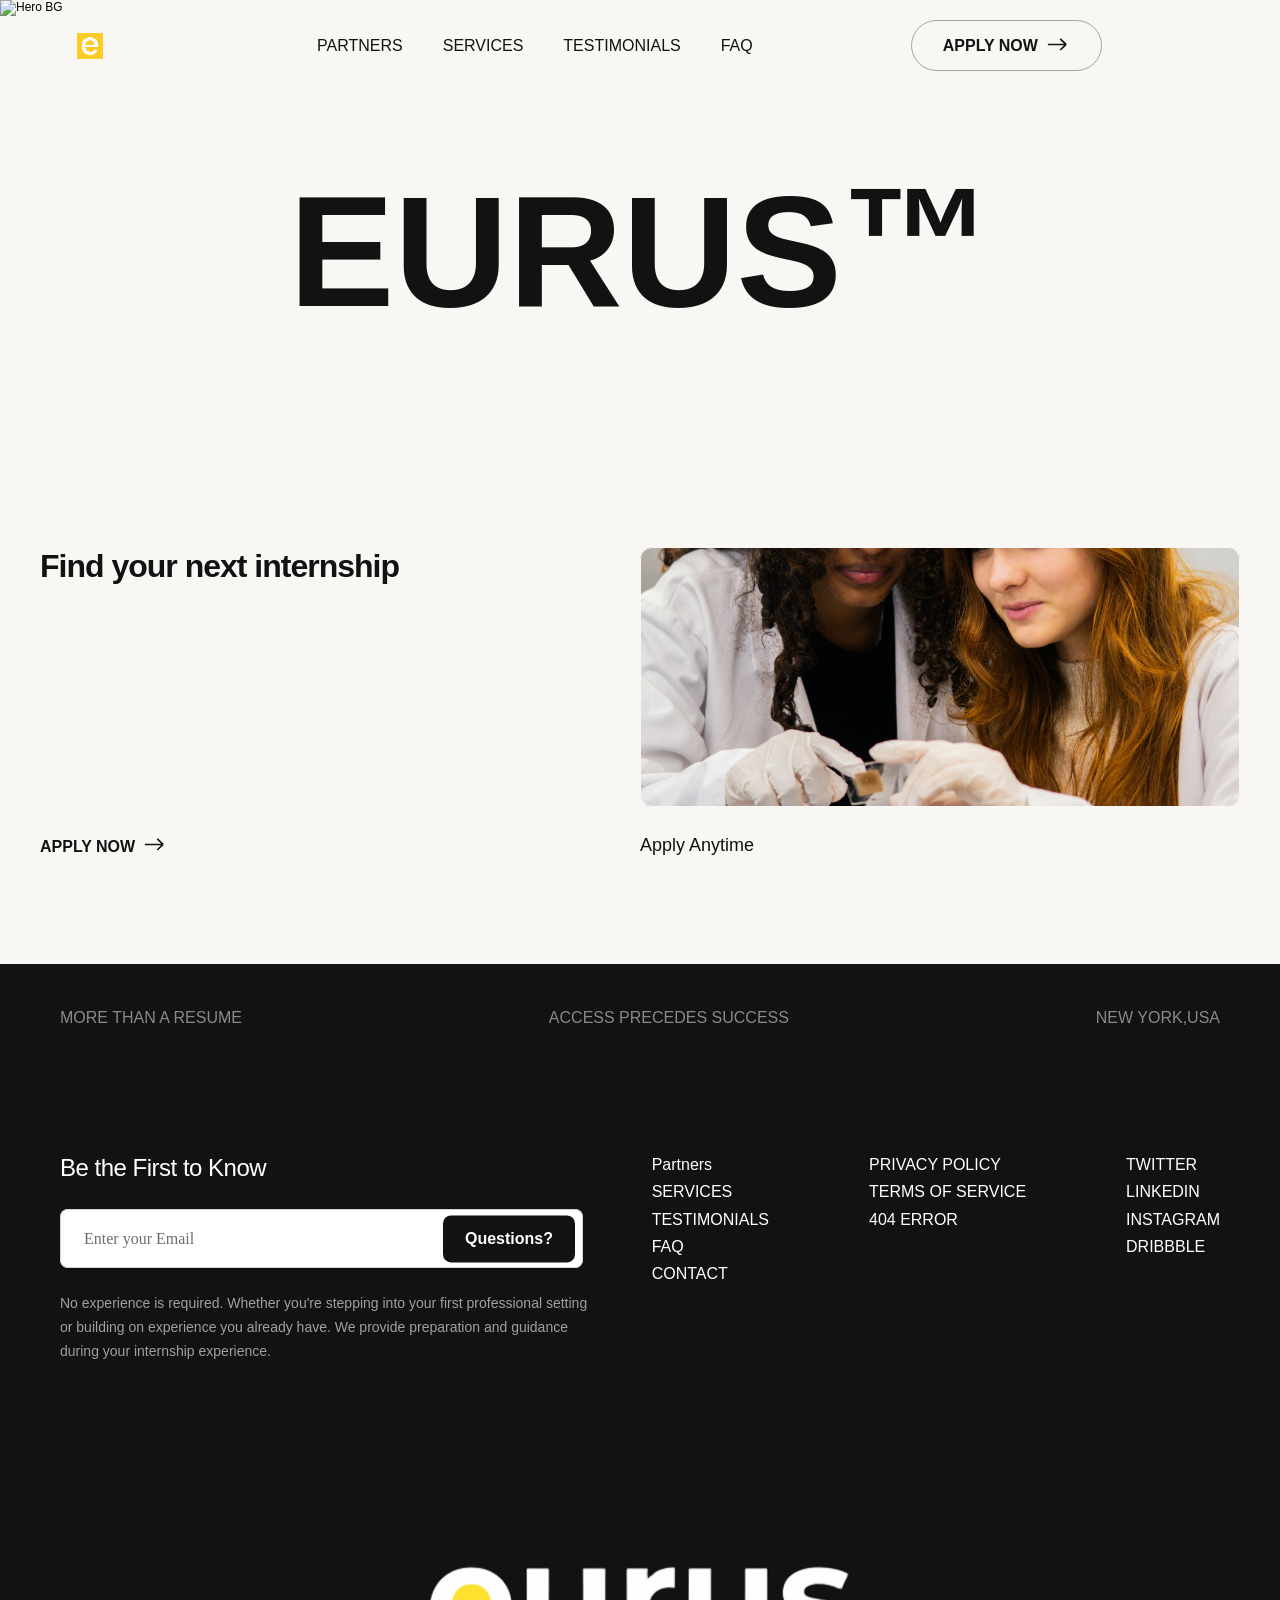
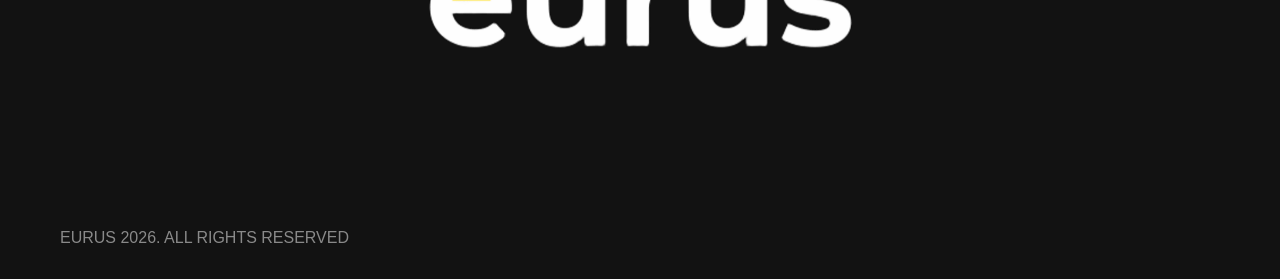
==== index.html.html @ a8d9f31d "bro fix this shi like now burh" ====
<!DOCTYPE html>
<!-- saved from url=(0030)https://creovo.framer.website/ -->
<html lang="en" data-redirect-timezone="1" dir="ltr" class="lenis"><head><meta http-equiv="Content-Type" content="text/html; charset=UTF-8"><style>[data-framer-name="Remove Button"]{display:none!important}html,body,#main{background:#fdcb26!important}</style>
	
	
	
	<script>try{if(localStorage.get("__framer_force_showing_editorbar_since")){const n=document.createElement("link");n.rel = "modulepreload";n.href="https://framer.com/edit/init.mjs";document.head.appendChild(n)}}catch(e){}</script>
	<!-- Start of headStart -->
  <script>document.addEventListener("DOMContentLoaded",function(){document.title="EURUS | Access Precedes Success";var update=function(){var title=document.querySelector("h1.framer-styles-preset-qx5v1y");if(title&&title.textContent!=="EURUS")title.textContent="EURUS";var subtitle=document.querySelector("h3.framer-styles-preset-bgnhww");if(subtitle&&subtitle.textContent!=="Find your next internship")subtitle.textContent="Find your next internship";var logo=document.querySelector('[data-framer-name="Logo Wrapper"] [data-framer-name="Logo"]');if(logo){logo.setAttribute("aria-label","EURUS | Access Precedes Success");logo.setAttribute("title","EURUS | Access Precedes Success");if(logo.querySelector("svg"))logo.innerHTML='<img src="./e_logo.PNG" alt="EURUS" style="width:100%;height:100%;object-fit:contain;display:block">'}};update();new MutationObserver(update).observe(document.body,{childList:true,subtree:true,characterData:true})})</script>
    
    <!-- End of headStart -->
	<meta name="viewport" content="width=device-width">
	<meta name="generator" content="Framer f36d8c8">
  <title>EURUS | Access Precedes Success</title>
    <meta name="description" content="Elevate your digital presence with CREOVO, a bold and dynamic portfolio template built for Framer. Designed for creative professionals and studios, it features modern aesthetics and seamless layouts to showcase your projects with maximum impact.">
    <meta name="framer-search-index" content="https://framerusercontent.com/sites/1U0wzajwRyYbfwO1SLjyRi/searchIndex-tGl7gM4eIyh0.json">
    <meta name="framer-search-index-fallback" content="https://framerusercontent.com/sites/1U0wzajwRyYbfwO1SLjyRi/searchIndex-RjdwSQDmpslj.json">
    <link rel="icon" type="image/png" href="./e_logo.PNG">
    <link rel="apple-touch-icon" href="./e_logo.PNG">
    <!-- Open Graph / Facebook -->
    <meta property="og:type" content="website">
    <meta property="og:title" content="CREOVO — Creative Portfolio Template">
    <meta property="og:description" content="Elevate your digital presence with CREOVO, a bold and dynamic portfolio template built for Framer. Designed for creative professionals and studios, it features modern aesthetics and seamless layouts to showcase your projects with maximum impact.">
    <meta property="og:image" content="https://framerusercontent.com/images/LFvzUxHp8wneY80EnPhu0u9S5G4.png">
    <!-- Twitter -->
    <meta name="twitter:card" content="summary_large_image">
    <meta name="twitter:title" content="CREOVO — Creative Portfolio Template">
    <meta name="twitter:description" content="Elevate your digital presence with CREOVO, a bold and dynamic portfolio template built for Framer. Designed for creative professionals and studios, it features modern aesthetics and seamless layouts to showcase your projects with maximum impact.">
    <meta name="twitter:image" content="https://framerusercontent.com/images/LFvzUxHp8wneY80EnPhu0u9S5G4.png">
	
	<style data-framer-font-css="">/* cyrillic */
@font-face {
  font-family: 'Geist';
  font-style: normal;
  font-weight: 400;
  font-display: swap;
  src: url(https://fonts.gstatic.com/s/geist/v4/gyByhwUxId8gMEwYGFWfOw.woff2) format('woff2');
  unicode-range: U+0301, U+0400-045F, U+0490-0491, U+04B0-04B1, U+2116;
}
/* latin-ext */
@font-face {
  font-family: 'Geist';
  font-style: normal;
  font-weight: 400;
  font-display: swap;
  src: url(https://fonts.gstatic.com/s/geist/v4/gyByhwUxId8gMEwSGFWfOw.woff2) format('woff2');
  unicode-range: U+0100-02BA, U+02BD-02C5, U+02C7-02CC, U+02CE-02D7, U+02DD-02FF, U+0304, U+0308, U+0329, U+1D00-1DBF, U+1E00-1E9F, U+1EF2-1EFF, U+2020, U+20A0-20AB, U+20AD-20C0, U+2113, U+2C60-2C7F, U+A720-A7FF;
}
/* latin */
@font-face {
  font-family: 'Geist';
  font-style: normal;
  font-weight: 400;
  font-display: swap;
  src: url(https://fonts.gstatic.com/s/geist/v4/gyByhwUxId8gMEwcGFU.woff2) format('woff2');
  unicode-range: U+0000-00FF, U+0131, U+0152-0153, U+02BB-02BC, U+02C6, U+02DA, U+02DC, U+0304, U+0308, U+0329, U+2000-206F, U+20AC, U+2122, U+2191, U+2193, U+2212, U+2215, U+FEFF, U+FFFD;
}
/* cyrillic */
@font-face {
  font-family: 'Geist';
  font-style: normal;
  font-weight: 700;
  font-display: swap;
  src: url(https://fonts.gstatic.com/s/geist/v4/gyByhwUxId8gMEwYGFWfOw.woff2) format('woff2');
  unicode-range: U+0301, U+0400-045F, U+0490-0491, U+04B0-04B1, U+2116;
}
/* latin-ext */
@font-face {
  font-family: 'Geist';
  font-style: normal;
  font-weight: 700;
  font-display: swap;
  src: url(https://fonts.gstatic.com/s/geist/v4/gyByhwUxId8gMEwSGFWfOw.woff2) format('woff2');
  unicode-range: U+0100-02BA, U+02BD-02C5, U+02C7-02CC, U+02CE-02D7, U+02DD-02FF, U+0304, U+0308, U+0329, U+1D00-1DBF, U+1E00-1E9F, U+1EF2-1EFF, U+2020, U+20A0-20AB, U+20AD-20C0, U+2113, U+2C60-2C7F, U+A720-A7FF;
}
/* latin */
@font-face {
  font-family: 'Geist';
  font-style: normal;
  font-weight: 700;
  font-display: swap;
  src: url(https://fonts.gstatic.com/s/geist/v4/gyByhwUxId8gMEwcGFU.woff2) format('woff2');
  unicode-range: U+0000-00FF, U+0131, U+0152-0153, U+02BB-02BC, U+02C6, U+02DA, U+02DC, U+0304, U+0308, U+0329, U+2000-206F, U+20AC, U+2122, U+2191, U+2193, U+2212, U+2215, U+FEFF, U+FFFD;
}
/* cyrillic-ext */
@font-face {
  font-family: 'Inter Tight';
  font-style: italic;
  font-weight: 400;
  font-display: swap;
  src: url(https://fonts.gstatic.com/s/intertight/v9/NGSyv5HMAFg6IuGlBNMjxLsCwadkRFe9.woff2) format('woff2');
  unicode-range: U+0460-052F, U+1C80-1C8A, U+20B4, U+2DE0-2DFF, U+A640-A69F, U+FE2E-FE2F;
}
/* cyrillic */
@font-face {
  font-family: 'Inter Tight';
  font-style: italic;
  font-weight: 400;
  font-display: swap;
  src: url(https://fonts.gstatic.com/s/intertight/v9/NGSyv5HMAFg6IuGlBNMjxLsCwa5kRFe9.woff2) format('woff2');
  unicode-range: U+0301, U+0400-045F, U+0490-0491, U+04B0-04B1, U+2116;
}
/* greek-ext */
@font-face {
  font-family: 'Inter Tight';
  font-style: italic;
  font-weight: 400;
  font-display: swap;
  src: url(https://fonts.gstatic.com/s/intertight/v9/NGSyv5HMAFg6IuGlBNMjxLsCwaZkRFe9.woff2) format('woff2');
  unicode-range: U+1F00-1FFF;
}
/* greek */
@font-face {
  font-family: 'Inter Tight';
  font-style: italic;
  font-weight: 400;
  font-display: swap;
  src: url(https://fonts.gstatic.com/s/intertight/v9/NGSyv5HMAFg6IuGlBNMjxLsCwalkRFe9.woff2) format('woff2');
  unicode-range: U+0370-0377, U+037A-037F, U+0384-038A, U+038C, U+038E-03A1, U+03A3-03FF;
}
/* vietnamese */
@font-face {
  font-family: 'Inter Tight';
  font-style: italic;
  font-weight: 400;
  font-display: swap;
  src: url(https://fonts.gstatic.com/s/intertight/v9/NGSyv5HMAFg6IuGlBNMjxLsCwaVkRFe9.woff2) format('woff2');
  unicode-range: U+0102-0103, U+0110-0111, U+0128-0129, U+0168-0169, U+01A0-01A1, U+01AF-01B0, U+0300-0301, U+0303-0304, U+0308-0309, U+0323, U+0329, U+1EA0-1EF9, U+20AB;
}
/* latin-ext */
@font-face {
  font-family: 'Inter Tight';
  font-style: italic;
  font-weight: 400;
  font-display: swap;
  src: url(https://fonts.gstatic.com/s/intertight/v9/NGSyv5HMAFg6IuGlBNMjxLsCwaRkRFe9.woff2) format('woff2');
  unicode-range: U+0100-02BA, U+02BD-02C5, U+02C7-02CC, U+02CE-02D7, U+02DD-02FF, U+0304, U+0308, U+0329, U+1D00-1DBF, U+1E00-1E9F, U+1EF2-1EFF, U+2020, U+20A0-20AB, U+20AD-20C0, U+2113, U+2C60-2C7F, U+A720-A7FF;
}
/* latin */
@font-face {
  font-family: 'Inter Tight';
  font-style: italic;
  font-weight: 400;
  font-display: swap;
  src: url(https://fonts.gstatic.com/s/intertight/v9/NGSyv5HMAFg6IuGlBNMjxLsCwapkRA.woff2) format('woff2');
  unicode-range: U+0000-00FF, U+0131, U+0152-0153, U+02BB-02BC, U+02C6, U+02DA, U+02DC, U+0304, U+0308, U+0329, U+2000-206F, U+20AC, U+2122, U+2191, U+2193, U+2212, U+2215, U+FEFF, U+FFFD;
}
/* cyrillic-ext */
@font-face {
  font-family: 'Inter Tight';
  font-style: italic;
  font-weight: 500;
  font-display: swap;
  src: url(https://fonts.gstatic.com/s/intertight/v9/NGSyv5HMAFg6IuGlBNMjxLsCwadkRFe9.woff2) format('woff2');
  unicode-range: U+0460-052F, U+1C80-1C8A, U+20B4, U+2DE0-2DFF, U+A640-A69F, U+FE2E-FE2F;
}
/* cyrillic */
@font-face {
  font-family: 'Inter Tight';
  font-style: italic;
  font-weight: 500;
  font-display: swap;
  src: url(https://fonts.gstatic.com/s/intertight/v9/NGSyv5HMAFg6IuGlBNMjxLsCwa5kRFe9.woff2) format('woff2');
  unicode-range: U+0301, U+0400-045F, U+0490-0491, U+04B0-04B1, U+2116;
}
/* greek-ext */
@font-face {
  font-family: 'Inter Tight';
  font-style: italic;
  font-weight: 500;
  font-display: swap;
  src: url(https://fonts.gstatic.com/s/intertight/v9/NGSyv5HMAFg6IuGlBNMjxLsCwaZkRFe9.woff2) format('woff2');
  unicode-range: U+1F00-1FFF;
}
/* greek */
@font-face {
  font-family: 'Inter Tight';
  font-style: italic;
  font-weight: 500;
  font-display: swap;
  src: url(https://fonts.gstatic.com/s/intertight/v9/NGSyv5HMAFg6IuGlBNMjxLsCwalkRFe9.woff2) format('woff2');
  unicode-range: U+0370-0377, U+037A-037F, U+0384-038A, U+038C, U+038E-03A1, U+03A3-03FF;
}
/* vietnamese */
@font-face {
  font-family: 'Inter Tight';
  font-style: italic;
  font-weight: 500;
  font-display: swap;
  src: url(https://fonts.gstatic.com/s/intertight/v9/NGSyv5HMAFg6IuGlBNMjxLsCwaVkRFe9.woff2) format('woff2');
  unicode-range: U+0102-0103, U+0110-0111, U+0128-0129, U+0168-0169, U+01A0-01A1, U+01AF-01B0, U+0300-0301, U+0303-0304, U+0308-0309, U+0323, U+0329, U+1EA0-1EF9, U+20AB;
}
/* latin-ext */
@font-face {
  font-family: 'Inter Tight';
  font-style: italic;
  font-weight: 500;
  font-display: swap;
  src: url(https://fonts.gstatic.com/s/intertight/v9/NGSyv5HMAFg6IuGlBNMjxLsCwaRkRFe9.woff2) format('woff2');
  unicode-range: U+0100-02BA, U+02BD-02C5, U+02C7-02CC, U+02CE-02D7, U+02DD-02FF, U+0304, U+0308, U+0329, U+1D00-1DBF, U+1E00-1E9F, U+1EF2-1EFF, U+2020, U+20A0-20AB, U+20AD-20C0, U+2113, U+2C60-2C7F, U+A720-A7FF;
}
/* latin */
@font-face {
  font-family: 'Inter Tight';
  font-style: italic;
  font-weight: 500;
  font-display: swap;
  src: url(https://fonts.gstatic.com/s/intertight/v9/NGSyv5HMAFg6IuGlBNMjxLsCwapkRA.woff2) format('woff2');
  unicode-range: U+0000-00FF, U+0131, U+0152-0153, U+02BB-02BC, U+02C6, U+02DA, U+02DC, U+0304, U+0308, U+0329, U+2000-206F, U+20AC, U+2122, U+2191, U+2193, U+2212, U+2215, U+FEFF, U+FFFD;
}
/* cyrillic-ext */
@font-face {
  font-family: 'Inter Tight';
  font-style: italic;
  font-weight: 600;
  font-display: swap;
  src: url(https://fonts.gstatic.com/s/intertight/v9/NGSyv5HMAFg6IuGlBNMjxLsCwadkRFe9.woff2) format('woff2');
  unicode-range: U+0460-052F, U+1C80-1C8A, U+20B4, U+2DE0-2DFF, U+A640-A69F, U+FE2E-FE2F;
}
/* cyrillic */
@font-face {
  font-family: 'Inter Tight';
  font-style: italic;
  font-weight: 600;
  font-display: swap;
  src: url(https://fonts.gstatic.com/s/intertight/v9/NGSyv5HMAFg6IuGlBNMjxLsCwa5kRFe9.woff2) format('woff2');
  unicode-range: U+0301, U+0400-045F, U+0490-0491, U+04B0-04B1, U+2116;
}
/* greek-ext */
@font-face {
  font-family: 'Inter Tight';
  font-style: italic;
  font-weight: 600;
  font-display: swap;
  src: url(https://fonts.gstatic.com/s/intertight/v9/NGSyv5HMAFg6IuGlBNMjxLsCwaZkRFe9.woff2) format('woff2');
  unicode-range: U+1F00-1FFF;
}
/* greek */
@font-face {
  font-family: 'Inter Tight';
  font-style: italic;
  font-weight: 600;
  font-display: swap;
  src: url(https://fonts.gstatic.com/s/intertight/v9/NGSyv5HMAFg6IuGlBNMjxLsCwalkRFe9.woff2) format('woff2');
  unicode-range: U+0370-0377, U+037A-037F, U+0384-038A, U+038C, U+038E-03A1, U+03A3-03FF;
}
/* vietnamese */
@font-face {
  font-family: 'Inter Tight';
  font-style: italic;
  font-weight: 600;
  font-display: swap;
  src: url(https://fonts.gstatic.com/s/intertight/v9/NGSyv5HMAFg6IuGlBNMjxLsCwaVkRFe9.woff2) format('woff2');
  unicode-range: U+0102-0103, U+0110-0111, U+0128-0129, U+0168-0169, U+01A0-01A1, U+01AF-01B0, U+0300-0301, U+0303-0304, U+0308-0309, U+0323, U+0329, U+1EA0-1EF9, U+20AB;
}
/* latin-ext */
@font-face {
  font-family: 'Inter Tight';
  font-style: italic;
  font-weight: 600;
  font-display: swap;
  src: url(https://fonts.gstatic.com/s/intertight/v9/NGSyv5HMAFg6IuGlBNMjxLsCwaRkRFe9.woff2) format('woff2');
  unicode-range: U+0100-02BA, U+02BD-02C5, U+02C7-02CC, U+02CE-02D7, U+02DD-02FF, U+0304, U+0308, U+0329, U+1D00-1DBF, U+1E00-1E9F, U+1EF2-1EFF, U+2020, U+20A0-20AB, U+20AD-20C0, U+2113, U+2C60-2C7F, U+A720-A7FF;
}
/* latin */
@font-face {
  font-family: 'Inter Tight';
  font-style: italic;
  font-weight: 600;
  font-display: swap;
  src: url(https://fonts.gstatic.com/s/intertight/v9/NGSyv5HMAFg6IuGlBNMjxLsCwapkRA.woff2) format('woff2');
  unicode-range: U+0000-00FF, U+0131, U+0152-0153, U+02BB-02BC, U+02C6, U+02DA, U+02DC, U+0304, U+0308, U+0329, U+2000-206F, U+20AC, U+2122, U+2191, U+2193, U+2212, U+2215, U+FEFF, U+FFFD;
}
/* cyrillic-ext */
@font-face {
  font-family: 'Inter Tight';
  font-style: italic;
  font-weight: 700;
  font-display: swap;
  src: url(https://fonts.gstatic.com/s/intertight/v9/NGSyv5HMAFg6IuGlBNMjxLsCwadkRFe9.woff2) format('woff2');
  unicode-range: U+0460-052F, U+1C80-1C8A, U+20B4, U+2DE0-2DFF, U+A640-A69F, U+FE2E-FE2F;
}
/* cyrillic */
@font-face {
  font-family: 'Inter Tight';
  font-style: italic;
  font-weight: 700;
  font-display: swap;
  src: url(https://fonts.gstatic.com/s/intertight/v9/NGSyv5HMAFg6IuGlBNMjxLsCwa5kRFe9.woff2) format('woff2');
  unicode-range: U+0301, U+0400-045F, U+0490-0491, U+04B0-04B1, U+2116;
}
/* greek-ext */
@font-face {
  font-family: 'Inter Tight';
  font-style: italic;
  font-weight: 700;
  font-display: swap;
  src: url(https://fonts.gstatic.com/s/intertight/v9/NGSyv5HMAFg6IuGlBNMjxLsCwaZkRFe9.woff2) format('woff2');
  unicode-range: U+1F00-1FFF;
}
/* greek */
@font-face {
  font-family: 'Inter Tight';
  font-style: italic;
  font-weight: 700;
  font-display: swap;
  src: url(https://fonts.gstatic.com/s/intertight/v9/NGSyv5HMAFg6IuGlBNMjxLsCwalkRFe9.woff2) format('woff2');
  unicode-range: U+0370-0377, U+037A-037F, U+0384-038A, U+038C, U+038E-03A1, U+03A3-03FF;
}
/* vietnamese */
@font-face {
  font-family: 'Inter Tight';
  font-style: italic;
  font-weight: 700;
  font-display: swap;
  src: url(https://fonts.gstatic.com/s/intertight/v9/NGSyv5HMAFg6IuGlBNMjxLsCwaVkRFe9.woff2) format('woff2');
  unicode-range: U+0102-0103, U+0110-0111, U+0128-0129, U+0168-0169, U+01A0-01A1, U+01AF-01B0, U+0300-0301, U+0303-0304, U+0308-0309, U+0323, U+0329, U+1EA0-1EF9, U+20AB;
}
/* latin-ext */
@font-face {
  font-family: 'Inter Tight';
  font-style: italic;
  font-weight: 700;
  font-display: swap;
  src: url(https://fonts.gstatic.com/s/intertight/v9/NGSyv5HMAFg6IuGlBNMjxLsCwaRkRFe9.woff2) format('woff2');
  unicode-range: U+0100-02BA, U+02BD-02C5, U+02C7-02CC, U+02CE-02D7, U+02DD-02FF, U+0304, U+0308, U+0329, U+1D00-1DBF, U+1E00-1E9F, U+1EF2-1EFF, U+2020, U+20A0-20AB, U+20AD-20C0, U+2113, U+2C60-2C7F, U+A720-A7FF;
}
/* latin */
@font-face {
  font-family: 'Inter Tight';
  font-style: italic;
  font-weight: 700;
  font-display: swap;
  src: url(https://fonts.gstatic.com/s/intertight/v9/NGSyv5HMAFg6IuGlBNMjxLsCwapkRA.woff2) format('woff2');
  unicode-range: U+0000-00FF, U+0131, U+0152-0153, U+02BB-02BC, U+02C6, U+02DA, U+02DC, U+0304, U+0308, U+0329, U+2000-206F, U+20AC, U+2122, U+2191, U+2193, U+2212, U+2215, U+FEFF, U+FFFD;
}
/* cyrillic-ext */
@font-face {
  font-family: 'Inter Tight';
  font-style: normal;
  font-weight: 400;
  font-display: swap;
  src: url(https://fonts.gstatic.com/s/intertight/v9/NGSwv5HMAFg6IuGlBNMjxLsK8ah8QA.woff2) format('woff2');
  unicode-range: U+0460-052F, U+1C80-1C8A, U+20B4, U+2DE0-2DFF, U+A640-A69F, U+FE2E-FE2F;
}
/* cyrillic */
@font-face {
  font-family: 'Inter Tight';
  font-style: normal;
  font-weight: 400;
  font-display: swap;
  src: url(https://fonts.gstatic.com/s/intertight/v9/NGSwv5HMAFg6IuGlBNMjxLsD8ah8QA.woff2) format('woff2');
  unicode-range: U+0301, U+0400-045F, U+0490-0491, U+04B0-04B1, U+2116;
}
/* greek-ext */
@font-face {
  font-family: 'Inter Tight';
  font-style: normal;
  font-weight: 400;
  font-display: swap;
  src: url(https://fonts.gstatic.com/s/intertight/v9/NGSwv5HMAFg6IuGlBNMjxLsL8ah8QA.woff2) format('woff2');
  unicode-range: U+1F00-1FFF;
}
/* greek */
@font-face {
  font-family: 'Inter Tight';
  font-style: normal;
  font-weight: 400;
  font-display: swap;
  src: url(https://fonts.gstatic.com/s/intertight/v9/NGSwv5HMAFg6IuGlBNMjxLsE8ah8QA.woff2) format('woff2');
  unicode-range: U+0370-0377, U+037A-037F, U+0384-038A, U+038C, U+038E-03A1, U+03A3-03FF;
}
/* vietnamese */
@font-face {
  font-family: 'Inter Tight';
  font-style: normal;
  font-weight: 400;
  font-display: swap;
  src: url(https://fonts.gstatic.com/s/intertight/v9/NGSwv5HMAFg6IuGlBNMjxLsI8ah8QA.woff2) format('woff2');
  unicode-range: U+0102-0103, U+0110-0111, U+0128-0129, U+0168-0169, U+01A0-01A1, U+01AF-01B0, U+0300-0301, U+0303-0304, U+0308-0309, U+0323, U+0329, U+1EA0-1EF9, U+20AB;
}
/* latin-ext */
@font-face {
  font-family: 'Inter Tight';
  font-style: normal;
  font-weight: 400;
  font-display: swap;
  src: url(https://fonts.gstatic.com/s/intertight/v9/NGSwv5HMAFg6IuGlBNMjxLsJ8ah8QA.woff2) format('woff2');
  unicode-range: U+0100-02BA, U+02BD-02C5, U+02C7-02CC, U+02CE-02D7, U+02DD-02FF, U+0304, U+0308, U+0329, U+1D00-1DBF, U+1E00-1E9F, U+1EF2-1EFF, U+2020, U+20A0-20AB, U+20AD-20C0, U+2113, U+2C60-2C7F, U+A720-A7FF;
}
/* latin */
@font-face {
  font-family: 'Inter Tight';
  font-style: normal;
  font-weight: 400;
  font-display: swap;
  src: url(https://fonts.gstatic.com/s/intertight/v9/NGSwv5HMAFg6IuGlBNMjxLsH8ag.woff2) format('woff2');
  unicode-range: U+0000-00FF, U+0131, U+0152-0153, U+02BB-02BC, U+02C6, U+02DA, U+02DC, U+0304, U+0308, U+0329, U+2000-206F, U+20AC, U+2122, U+2191, U+2193, U+2212, U+2215, U+FEFF, U+FFFD;
}
/* cyrillic-ext */
@font-face {
  font-family: 'Inter Tight';
  font-style: normal;
  font-weight: 500;
  font-display: swap;
  src: url(https://fonts.gstatic.com/s/intertight/v9/NGSwv5HMAFg6IuGlBNMjxLsK8ah8QA.woff2) format('woff2');
  unicode-range: U+0460-052F, U+1C80-1C8A, U+20B4, U+2DE0-2DFF, U+A640-A69F, U+FE2E-FE2F;
}
/* cyrillic */
@font-face {
  font-family: 'Inter Tight';
  font-style: normal;
  font-weight: 500;
  font-display: swap;
  src: url(https://fonts.gstatic.com/s/intertight/v9/NGSwv5HMAFg6IuGlBNMjxLsD8ah8QA.woff2) format('woff2');
  unicode-range: U+0301, U+0400-045F, U+0490-0491, U+04B0-04B1, U+2116;
}
/* greek-ext */
@font-face {
  font-family: 'Inter Tight';
  font-style: normal;
  font-weight: 500;
  font-display: swap;
  src: url(https://fonts.gstatic.com/s/intertight/v9/NGSwv5HMAFg6IuGlBNMjxLsL8ah8QA.woff2) format('woff2');
  unicode-range: U+1F00-1FFF;
}
/* greek */
@font-face {
  font-family: 'Inter Tight';
  font-style: normal;
  font-weight: 500;
  font-display: swap;
  src: url(https://fonts.gstatic.com/s/intertight/v9/NGSwv5HMAFg6IuGlBNMjxLsE8ah8QA.woff2) format('woff2');
  unicode-range: U+0370-0377, U+037A-037F, U+0384-038A, U+038C, U+038E-03A1, U+03A3-03FF;
}
/* vietnamese */
@font-face {
  font-family: 'Inter Tight';
  font-style: normal;
  font-weight: 500;
  font-display: swap;
  src: url(https://fonts.gstatic.com/s/intertight/v9/NGSwv5HMAFg6IuGlBNMjxLsI8ah8QA.woff2) format('woff2');
  unicode-range: U+0102-0103, U+0110-0111, U+0128-0129, U+0168-0169, U+01A0-01A1, U+01AF-01B0, U+0300-0301, U+0303-0304, U+0308-0309, U+0323, U+0329, U+1EA0-1EF9, U+20AB;
}
/* latin-ext */
@font-face {
  font-family: 'Inter Tight';
  font-style: normal;
  font-weight: 500;
  font-display: swap;
  src: url(https://fonts.gstatic.com/s/intertight/v9/NGSwv5HMAFg6IuGlBNMjxLsJ8ah8QA.woff2) format('woff2');
  unicode-range: U+0100-02BA, U+02BD-02C5, U+02C7-02CC, U+02CE-02D7, U+02DD-02FF, U+0304, U+0308, U+0329, U+1D00-1DBF, U+1E00-1E9F, U+1EF2-1EFF, U+2020, U+20A0-20AB, U+20AD-20C0, U+2113, U+2C60-2C7F, U+A720-A7FF;
}
/* latin */
@font-face {
  font-family: 'Inter Tight';
  font-style: normal;
  font-weight: 500;
  font-display: swap;
  src: url(https://fonts.gstatic.com/s/intertight/v9/NGSwv5HMAFg6IuGlBNMjxLsH8ag.woff2) format('woff2');
  unicode-range: U+0000-00FF, U+0131, U+0152-0153, U+02BB-02BC, U+02C6, U+02DA, U+02DC, U+0304, U+0308, U+0329, U+2000-206F, U+20AC, U+2122, U+2191, U+2193, U+2212, U+2215, U+FEFF, U+FFFD;
}
/* cyrillic-ext */
@font-face {
  font-family: 'Inter Tight';
  font-style: normal;
  font-weight: 600;
  font-display: swap;
  src: url(https://fonts.gstatic.com/s/intertight/v9/NGSwv5HMAFg6IuGlBNMjxLsK8ah8QA.woff2) format('woff2');
  unicode-range: U+0460-052F, U+1C80-1C8A, U+20B4, U+2DE0-2DFF, U+A640-A69F, U+FE2E-FE2F;
}
/* cyrillic */
@font-face {
  font-family: 'Inter Tight';
  font-style: normal;
  font-weight: 600;
  font-display: swap;
  src: url(https://fonts.gstatic.com/s/intertight/v9/NGSwv5HMAFg6IuGlBNMjxLsD8ah8QA.woff2) format('woff2');
  unicode-range: U+0301, U+0400-045F, U+0490-0491, U+04B0-04B1, U+2116;
}
/* greek-ext */
@font-face {
  font-family: 'Inter Tight';
  font-style: normal;
  font-weight: 600;
  font-display: swap;
  src: url(https://fonts.gstatic.com/s/intertight/v9/NGSwv5HMAFg6IuGlBNMjxLsL8ah8QA.woff2) format('woff2');
  unicode-range: U+1F00-1FFF;
}
/* greek */
@font-face {
  font-family: 'Inter Tight';
  font-style: normal;
  font-weight: 600;
  font-display: swap;
  src: url(https://fonts.gstatic.com/s/intertight/v9/NGSwv5HMAFg6IuGlBNMjxLsE8ah8QA.woff2) format('woff2');
  unicode-range: U+0370-0377, U+037A-037F, U+0384-038A, U+038C, U+038E-03A1, U+03A3-03FF;
}
/* vietnamese */
@font-face {
  font-family: 'Inter Tight';
  font-style: normal;
  font-weight: 600;
  font-display: swap;
  src: url(https://fonts.gstatic.com/s/intertight/v9/NGSwv5HMAFg6IuGlBNMjxLsI8ah8QA.woff2) format('woff2');
  unicode-range: U+0102-0103, U+0110-0111, U+0128-0129, U+0168-0169, U+01A0-01A1, U+01AF-01B0, U+0300-0301, U+0303-0304, U+0308-0309, U+0323, U+0329, U+1EA0-1EF9, U+20AB;
}
/* latin-ext */
@font-face {
  font-family: 'Inter Tight';
  font-style: normal;
  font-weight: 600;
  font-display: swap;
  src: url(https://fonts.gstatic.com/s/intertight/v9/NGSwv5HMAFg6IuGlBNMjxLsJ8ah8QA.woff2) format('woff2');
  unicode-range: U+0100-02BA, U+02BD-02C5, U+02C7-02CC, U+02CE-02D7, U+02DD-02FF, U+0304, U+0308, U+0329, U+1D00-1DBF, U+1E00-1E9F, U+1EF2-1EFF, U+2020, U+20A0-20AB, U+20AD-20C0, U+2113, U+2C60-2C7F, U+A720-A7FF;
}
/* latin */
@font-face {
  font-family: 'Inter Tight';
  font-style: normal;
  font-weight: 600;
  font-display: swap;
  src: url(https://fonts.gstatic.com/s/intertight/v9/NGSwv5HMAFg6IuGlBNMjxLsH8ag.woff2) format('woff2');
  unicode-range: U+0000-00FF, U+0131, U+0152-0153, U+02BB-02BC, U+02C6, U+02DA, U+02DC, U+0304, U+0308, U+0329, U+2000-206F, U+20AC, U+2122, U+2191, U+2193, U+2212, U+2215, U+FEFF, U+FFFD;
}
/* cyrillic-ext */
@font-face {
  font-family: 'Inter Tight';
  font-style: normal;
  font-weight: 700;
  font-display: swap;
  src: url(https://fonts.gstatic.com/s/intertight/v9/NGSwv5HMAFg6IuGlBNMjxLsK8ah8QA.woff2) format('woff2');
  unicode-range: U+0460-052F, U+1C80-1C8A, U+20B4, U+2DE0-2DFF, U+A640-A69F, U+FE2E-FE2F;
}
/* cyrillic */
@font-face {
  font-family: 'Inter Tight';
  font-style: normal;
  font-weight: 700;
  font-display: swap;
  src: url(https://fonts.gstatic.com/s/intertight/v9/NGSwv5HMAFg6IuGlBNMjxLsD8ah8QA.woff2) format('woff2');
  unicode-range: U+0301, U+0400-045F, U+0490-0491, U+04B0-04B1, U+2116;
}
/* greek-ext */
@font-face {
  font-family: 'Inter Tight';
  font-style: normal;
  font-weight: 700;
  font-display: swap;
  src: url(https://fonts.gstatic.com/s/intertight/v9/NGSwv5HMAFg6IuGlBNMjxLsL8ah8QA.woff2) format('woff2');
  unicode-range: U+1F00-1FFF;
}
/* greek */
@font-face {
  font-family: 'Inter Tight';
  font-style: normal;
  font-weight: 700;
  font-display: swap;
  src: url(https://fonts.gstatic.com/s/intertight/v9/NGSwv5HMAFg6IuGlBNMjxLsE8ah8QA.woff2) format('woff2');
  unicode-range: U+0370-0377, U+037A-037F, U+0384-038A, U+038C, U+038E-03A1, U+03A3-03FF;
}
/* vietnamese */
@font-face {
  font-family: 'Inter Tight';
  font-style: normal;
  font-weight: 700;
  font-display: swap;
  src: url(https://fonts.gstatic.com/s/intertight/v9/NGSwv5HMAFg6IuGlBNMjxLsI8ah8QA.woff2) format('woff2');
  unicode-range: U+0102-0103, U+0110-0111, U+0128-0129, U+0168-0169, U+01A0-01A1, U+01AF-01B0, U+0300-0301, U+0303-0304, U+0308-0309, U+0323, U+0329, U+1EA0-1EF9, U+20AB;
}
/* latin-ext */
@font-face {
  font-family: 'Inter Tight';
  font-style: normal;
  font-weight: 700;
  font-display: swap;
  src: url(https://fonts.gstatic.com/s/intertight/v9/NGSwv5HMAFg6IuGlBNMjxLsJ8ah8QA.woff2) format('woff2');
  unicode-range: U+0100-02BA, U+02BD-02C5, U+02C7-02CC, U+02CE-02D7, U+02DD-02FF, U+0304, U+0308, U+0329, U+1D00-1DBF, U+1E00-1E9F, U+1EF2-1EFF, U+2020, U+20A0-20AB, U+20AD-20C0, U+2113, U+2C60-2C7F, U+A720-A7FF;
}
/* latin */
@font-face {
  font-family: 'Inter Tight';
  font-style: normal;
  font-weight: 700;
  font-display: swap;
  src: url(https://fonts.gstatic.com/s/intertight/v9/NGSwv5HMAFg6IuGlBNMjxLsH8ag.woff2) format('woff2');
  unicode-range: U+0000-00FF, U+0131, U+0152-0153, U+02BB-02BC, U+02C6, U+02DA, U+02DC, U+0304, U+0308, U+0329, U+2000-206F, U+20AC, U+2122, U+2191, U+2193, U+2212, U+2215, U+FEFF, U+FFFD;
}
/* cyrillic-ext */
@font-face {
  font-family: 'Inter Tight';
  font-style: italic;
  font-weight: 900;
  src: url(https://fonts.gstatic.com/s/intertight/v9/NGShv5HMAFg6IuGlBNMjxLsC66ZMtb8hyW62x0zrGB5diKskPg.woff2) format('woff2');
  unicode-range: U+0460-052F, U+1C80-1C8A, U+20B4, U+2DE0-2DFF, U+A640-A69F, U+FE2E-FE2F;
}
/* cyrillic */
@font-face {
  font-family: 'Inter Tight';
  font-style: italic;
  font-weight: 900;
  src: url(https://fonts.gstatic.com/s/intertight/v9/NGShv5HMAFg6IuGlBNMjxLsC66ZMtb8hyW62x0zrGB5UiKskPg.woff2) format('woff2');
  unicode-range: U+0301, U+0400-045F, U+0490-0491, U+04B0-04B1, U+2116;
}
/* greek-ext */
@font-face {
  font-family: 'Inter Tight';
  font-style: italic;
  font-weight: 900;
  src: url(https://fonts.gstatic.com/s/intertight/v9/NGShv5HMAFg6IuGlBNMjxLsC66ZMtb8hyW62x0zrGB5ciKskPg.woff2) format('woff2');
  unicode-range: U+1F00-1FFF;
}
/* greek */
@font-face {
  font-family: 'Inter Tight';
  font-style: italic;
  font-weight: 900;
  src: url(https://fonts.gstatic.com/s/intertight/v9/NGShv5HMAFg6IuGlBNMjxLsC66ZMtb8hyW62x0zrGB5TiKskPg.woff2) format('woff2');
  unicode-range: U+0370-0377, U+037A-037F, U+0384-038A, U+038C, U+038E-03A1, U+03A3-03FF;
}
/* vietnamese */
@font-face {
  font-family: 'Inter Tight';
  font-style: italic;
  font-weight: 900;
  src: url(https://fonts.gstatic.com/s/intertight/v9/NGShv5HMAFg6IuGlBNMjxLsC66ZMtb8hyW62x0zrGB5fiKskPg.woff2) format('woff2');
  unicode-range: U+0102-0103, U+0110-0111, U+0128-0129, U+0168-0169, U+01A0-01A1, U+01AF-01B0, U+0300-0301, U+0303-0304, U+0308-0309, U+0323, U+0329, U+1EA0-1EF9, U+20AB;
}
/* latin-ext */
@font-face {
  font-family: 'Inter Tight';
  font-style: italic;
  font-weight: 900;
  src: url(https://fonts.gstatic.com/s/intertight/v9/NGShv5HMAFg6IuGlBNMjxLsC66ZMtb8hyW62x0zrGB5eiKskPg.woff2) format('woff2');
  unicode-range: U+0100-02BA, U+02BD-02C5, U+02C7-02CC, U+02CE-02D7, U+02DD-02FF, U+0304, U+0308, U+0329, U+1D00-1DBF, U+1E00-1E9F, U+1EF2-1EFF, U+2020, U+20A0-20AB, U+20AD-20C0, U+2113, U+2C60-2C7F, U+A720-A7FF;
}
/* latin */
@font-face {
  font-family: 'Inter Tight';
  font-style: italic;
  font-weight: 900;
  src: url(https://fonts.gstatic.com/s/intertight/v9/NGShv5HMAFg6IuGlBNMjxLsC66ZMtb8hyW62x0zrGB5QiKs.woff2) format('woff2');
  unicode-range: U+0000-00FF, U+0131, U+0152-0153, U+02BB-02BC, U+02C6, U+02DA, U+02DC, U+0304, U+0308, U+0329, U+2000-206F, U+20AC, U+2122, U+2191, U+2193, U+2212, U+2215, U+FEFF, U+FFFD;
}
/* cyrillic-ext */
@font-face {
  font-family: 'Inter Tight';
  font-style: normal;
  font-weight: 900;
  src: url(https://fonts.gstatic.com/s/intertight/v9/NGSnv5HMAFg6IuGlBNMjxJEL2VmU3NS7Z2mjpgiaVi5SkK8.woff2) format('woff2');
  unicode-range: U+0460-052F, U+1C80-1C8A, U+20B4, U+2DE0-2DFF, U+A640-A69F, U+FE2E-FE2F;
}
/* cyrillic */
@font-face {
  font-family: 'Inter Tight';
  font-style: normal;
  font-weight: 900;
  src: url(https://fonts.gstatic.com/s/intertight/v9/NGSnv5HMAFg6IuGlBNMjxJEL2VmU3NS7Z2mjpgiaXy5SkK8.woff2) format('woff2');
  unicode-range: U+0301, U+0400-045F, U+0490-0491, U+04B0-04B1, U+2116;
}
/* greek-ext */
@font-face {
  font-family: 'Inter Tight';
  font-style: normal;
  font-weight: 900;
  src: url(https://fonts.gstatic.com/s/intertight/v9/NGSnv5HMAFg6IuGlBNMjxJEL2VmU3NS7Z2mjpgiaVy5SkK8.woff2) format('woff2');
  unicode-range: U+1F00-1FFF;
}
/* greek */
@font-face {
  font-family: 'Inter Tight';
  font-style: normal;
  font-weight: 900;
  src: url(https://fonts.gstatic.com/s/intertight/v9/NGSnv5HMAFg6IuGlBNMjxJEL2VmU3NS7Z2mjpgiaWC5SkK8.woff2) format('woff2');
  unicode-range: U+0370-0377, U+037A-037F, U+0384-038A, U+038C, U+038E-03A1, U+03A3-03FF;
}
/* vietnamese */
@font-face {
  font-family: 'Inter Tight';
  font-style: normal;
  font-weight: 900;
  src: url(https://fonts.gstatic.com/s/intertight/v9/NGSnv5HMAFg6IuGlBNMjxJEL2VmU3NS7Z2mjpgiaVC5SkK8.woff2) format('woff2');
  unicode-range: U+0102-0103, U+0110-0111, U+0128-0129, U+0168-0169, U+01A0-01A1, U+01AF-01B0, U+0300-0301, U+0303-0304, U+0308-0309, U+0323, U+0329, U+1EA0-1EF9, U+20AB;
}
/* latin-ext */
@font-face {
  font-family: 'Inter Tight';
  font-style: normal;
  font-weight: 900;
  src: url(https://fonts.gstatic.com/s/intertight/v9/NGSnv5HMAFg6IuGlBNMjxJEL2VmU3NS7Z2mjpgiaVS5SkK8.woff2) format('woff2');
  unicode-range: U+0100-02BA, U+02BD-02C5, U+02C7-02CC, U+02CE-02D7, U+02DD-02FF, U+0304, U+0308, U+0329, U+1D00-1DBF, U+1E00-1E9F, U+1EF2-1EFF, U+2020, U+20A0-20AB, U+20AD-20C0, U+2113, U+2C60-2C7F, U+A720-A7FF;
}
/* latin */
@font-face {
  font-family: 'Inter Tight';
  font-style: normal;
  font-weight: 900;
  src: url(https://fonts.gstatic.com/s/intertight/v9/NGSnv5HMAFg6IuGlBNMjxJEL2VmU3NS7Z2mjpgiaWy5S.woff2) format('woff2');
  unicode-range: U+0000-00FF, U+0131, U+0152-0153, U+02BB-02BC, U+02C6, U+02DA, U+02DC, U+0304, U+0308, U+0329, U+2000-206F, U+20AC, U+2122, U+2191, U+2193, U+2212, U+2215, U+FEFF, U+FFFD;
}

@font-face { font-family: "Inter"; src: url("https://framerusercontent.com/assets/5vvr9Vy74if2I6bQbJvbw7SY1pQ.woff2"); font-display: swap; font-style: normal; font-weight: 400; unicode-range: U+0460-052F, U+1C80-1C88, U+20B4, U+2DE0-2DFF, U+A640-A69F, U+FE2E-FE2F }
@font-face { font-family: "Inter"; src: url("https://framerusercontent.com/assets/EOr0mi4hNtlgWNn9if640EZzXCo.woff2"); font-display: swap; font-style: normal; font-weight: 400; unicode-range: U+0301, U+0400-045F, U+0490-0491, U+04B0-04B1, U+2116 }
@font-face { font-family: "Inter"; src: url("https://framerusercontent.com/assets/Y9k9QrlZAqio88Klkmbd8VoMQc.woff2"); font-display: swap; font-style: normal; font-weight: 400; unicode-range: U+1F00-1FFF }
@font-face { font-family: "Inter"; src: url("https://framerusercontent.com/assets/OYrD2tBIBPvoJXiIHnLoOXnY9M.woff2"); font-display: swap; font-style: normal; font-weight: 400; unicode-range: U+0370-03FF }
@font-face { font-family: "Inter"; src: url("https://framerusercontent.com/assets/JeYwfuaPfZHQhEG8U5gtPDZ7WQ.woff2"); font-display: swap; font-style: normal; font-weight: 400; unicode-range: U+0100-024F, U+0259, U+1E00-1EFF, U+2020, U+20A0-20AB, U+20AD-20CF, U+2113, U+2C60-2C7F, U+A720-A7FF }
@font-face { font-family: "Inter"; src: url("https://framerusercontent.com/assets/GrgcKwrN6d3Uz8EwcLHZxwEfC4.woff2"); font-display: swap; font-style: normal; font-weight: 400; unicode-range: U+0000-00FF, U+0131, U+0152-0153, U+02BB-02BC, U+02C6, U+02DA, U+02DC, U+2000-206F, U+2070, U+2074-207E, U+2080-208E, U+20AC, U+2122, U+2191, U+2193, U+2212, U+2215, U+FEFF, U+FFFD }
@font-face { font-family: "Inter"; src: url("https://framerusercontent.com/assets/b6Y37FthZeALduNqHicBT6FutY.woff2"); font-display: swap; font-style: normal; font-weight: 400; unicode-range: U+0102-0103, U+0110-0111, U+0128-0129, U+0168-0169, U+01A0-01A1, U+01AF-01B0, U+1EA0-1EF9, U+20AB }
@font-face { font-family: "Inter"; src: url("https://framerusercontent.com/assets/hyOgCu0Xnghbimh0pE8QTvtt2AU.woff2"); font-display: swap; font-style: normal; font-weight: 600; unicode-range: U+0460-052F, U+1C80-1C88, U+20B4, U+2DE0-2DFF, U+A640-A69F, U+FE2E-FE2F }
@font-face { font-family: "Inter"; src: url("https://framerusercontent.com/assets/NeGmSOXrPBfEFIy5YZeHq17LEDA.woff2"); font-display: swap; font-style: normal; font-weight: 600; unicode-range: U+0301, U+0400-045F, U+0490-0491, U+04B0-04B1, U+2116 }
@font-face { font-family: "Inter"; src: url("https://framerusercontent.com/assets/oYaAX5himiTPYuN8vLWnqBbfD2s.woff2"); font-display: swap; font-style: normal; font-weight: 600; unicode-range: U+1F00-1FFF }
@font-face { font-family: "Inter"; src: url("https://framerusercontent.com/assets/lEJLP4R0yuCaMCjSXYHtJw72M.woff2"); font-display: swap; font-style: normal; font-weight: 600; unicode-range: U+0370-03FF }
@font-face { font-family: "Inter"; src: url("https://framerusercontent.com/assets/cRJyLNuTJR5jbyKzGi33wU9cqIQ.woff2"); font-display: swap; font-style: normal; font-weight: 600; unicode-range: U+0100-024F, U+0259, U+1E00-1EFF, U+2020, U+20A0-20AB, U+20AD-20CF, U+2113, U+2C60-2C7F, U+A720-A7FF }
@font-face { font-family: "Inter"; src: url("https://framerusercontent.com/assets/yDtI2UI8XcEg1W2je9XPN3Noo.woff2"); font-display: swap; font-style: normal; font-weight: 600; unicode-range: U+0000-00FF, U+0131, U+0152-0153, U+02BB-02BC, U+02C6, U+02DA, U+02DC, U+2000-206F, U+2070, U+2074-207E, U+2080-208E, U+20AC, U+2122, U+2191, U+2193, U+2212, U+2215, U+FEFF, U+FFFD }
@font-face { font-family: "Inter"; src: url("https://framerusercontent.com/assets/A0Wcc7NgXMjUuFdquHDrIZpzZw0.woff2"); font-display: swap; font-style: normal; font-weight: 600; unicode-range: U+0102-0103, U+0110-0111, U+0128-0129, U+0168-0169, U+01A0-01A1, U+01AF-01B0, U+1EA0-1EF9, U+20AB }
@font-face { font-family: "Inter Display"; src: url("https://framerusercontent.com/assets/2uIBiALfCHVpWbHqRMZutfT7giU.woff2"); font-display: swap; font-style: normal; font-weight: 400; unicode-range: U+0460-052F, U+1C80-1C88, U+20B4, U+2DE0-2DFF, U+A640-A69F, U+FE2E-FE2F }
@font-face { font-family: "Inter Display"; src: url("https://framerusercontent.com/assets/Zwfz6xbVe5pmcWRJRgBDHnMkOkI.woff2"); font-display: swap; font-style: normal; font-weight: 400; unicode-range: U+0301, U+0400-045F, U+0490-0491, U+04B0-04B1, U+2116 }
@font-face { font-family: "Inter Display"; src: url("https://framerusercontent.com/assets/U9LaDDmbRhzX3sB8g8glTy5feTE.woff2"); font-display: swap; font-style: normal; font-weight: 400; unicode-range: U+1F00-1FFF }
@font-face { font-family: "Inter Display"; src: url("https://framerusercontent.com/assets/tVew2LzXJ1t7QfxP1gdTIdj2o0g.woff2"); font-display: swap; font-style: normal; font-weight: 400; unicode-range: U+0370-03FF }
@font-face { font-family: "Inter Display"; src: url("https://framerusercontent.com/assets/DF7bjCRmStYPqSb945lAlMfCCVQ.woff2"); font-display: swap; font-style: normal; font-weight: 400; unicode-range: U+0100-024F, U+0259, U+1E00-1EFF, U+2020, U+20A0-20AB, U+20AD-20CF, U+2113, U+2C60-2C7F, U+A720-A7FF }
@font-face { font-family: "Inter Display"; src: url("https://framerusercontent.com/assets/bHYNJqzTyl2lqvmMiRRS6Y16Es.woff2"); font-display: swap; font-style: normal; font-weight: 400; unicode-range: U+0000-00FF, U+0131, U+0152-0153, U+02BB-02BC, U+02C6, U+02DA, U+02DC, U+2000-206F, U+2070, U+2074-207E, U+2080-208E, U+20AC, U+2122, U+2191, U+2193, U+2212, U+2215, U+FEFF, U+FFFD }
@font-face { font-family: "Inter Display"; src: url("https://framerusercontent.com/assets/vebZUMjGyKkYsfcY73iwWTzLNag.woff2"); font-display: swap; font-style: normal; font-weight: 400; unicode-range: U+0102-0103, U+0110-0111, U+0128-0129, U+0168-0169, U+01A0-01A1, U+01AF-01B0, U+1EA0-1EF9, U+20AB }
@font-face { font-family: "Archivo"; src: url("https://framerusercontent.com/third-party-assets/fontshare/wf/YSKLU24545WP65XCD7ZVOFPD6AKR3JSM/SPF276V6UKGPA6W5ZNFTEWBJXRSQNXCR/7BTLO3ZVFMNDGT63YATXTEALTKTYZUZG.woff2"); font-display: swap; font-style: normal; font-weight: 400 }
@font-face { font-family: "Inter Tight Placeholder"; src: local("Arial"); ascent-override: 99.65%; descent-override: 24.81%; line-gap-override: 0.00%; size-adjust: 97.21% }
@font-face { font-family: "Geist Placeholder"; src: local("Arial"); ascent-override: 94.47%; descent-override: 27.73%; line-gap-override: 0.00%; size-adjust: 106.39% }
@font-face { font-family: "Inter Placeholder"; src: local("Arial"); ascent-override: 89.79%; descent-override: 22.36%; line-gap-override: 0.00%; size-adjust: 107.89% }
@font-face { font-family: "Inter Display Placeholder"; src: local("Arial"); ascent-override: 98.56%; descent-override: 24.54%; line-gap-override: 0.00%; size-adjust: 98.29% }
@font-face { font-family: "Archivo Placeholder"; src: local("Arial"); ascent-override: 112.34%; descent-override: 41.50%; line-gap-override: 9.11%; size-adjust: 98.81% }</style>
	<link href="https://fonts.gstatic.com/" rel="preconnect" crossorigin="">
	<meta name="robots" content="max-image-preview:large"><link rel="canonical" href="https://creovo.framer.website/"><meta property="og:url" content="https://creovo.framer.website/"><style data-framer-css-ssr-minified="" data-framer-components="framer-lib-cursors-host framer-orzSf PropertyOverrides framer-aau8J framer-lib-combinedCSSRules framer-GhE6T framer-H9FsM framer-kCzpX framer-sVETo framer-l35Dx framer-hbmP2 framer-slideshow-component framer-W56h3 framer-g4loQ framer-umwsJ framer-7U1vE framer-lib-form-plain-text-input framer-Aoc7w framer-uTzor framer-6dz00 framer-zLUYx">html,body,#main{box-sizing:border-box;margin:0;padding:0}:root{-webkit-font-smoothing:antialiased;-moz-osx-font-smoothing:grayscale}*{box-sizing:border-box;-webkit-font-smoothing:inherit}h1,h2,h3,h4,h5,h6,p,figure{margin:0}body,input,textarea,select,button{font-family:sans-serif;font-size:12px}body{--token-02a87c27-d917-4dd9-8436-a9e31f48aaa5:#fff;--token-fdbff9d7-6cfd-4cc0-a406-b0626ee2fd5b:#f8f7f3;--token-c8ff91d5-4eb8-4f68-a738-88ed3e66598d:#121212;--token-fd589259-2c09-44d6-bac8-63fed31a7649:#d2d2ce;--token-ca33e756-87bc-452e-85f9-9aa40e62f2a1:#eaf39b;--token-50cc4d2f-80df-44ed-83b7-a4b0b8a96aff:#6e6e6c;--token-6b11023c-5dfb-4eef-bade-9baac494db5d:#a3a3a3}@supports (z-index:calc(infinity)){#__framer-badge-container{--infinity:infinity}}#__framer-badge-container{pointer-events:none;width:100%;z-index:calc(var(--infinity,2147480000));justify-content:flex-end;padding:20px;display:flex;position:fixed;bottom:0}@supports (background:-webkit-named-image(i)) and (not (grid-template-rows:subgrid)){body{--framer-will-change-override:transform}}@supports (background:-webkit-named-image(i)) and (not (position-area:top right)){body{--framer-will-change-filter-override:filter}}[data-framer-component-type=Text] div div span,[data-framer-component-type=Text] a div span,[data-framer-component-type=Text] span span span,[data-framer-component-type=Text] p span span,[data-framer-component-type=Text] h1 span span,[data-framer-component-type=Text] h2 span span,[data-framer-component-type=Text] h3 span span,[data-framer-component-type=Text] h4 span span,[data-framer-component-type=Text] h5 span span,[data-framer-component-type=Text] h6 span span,[data-framer-component-type=Text] a{font-family:var(--font-family);font-style:var(--font-style);font-weight:min(calc(var(--framer-font-weight-increase,0) + var(--font-weight,400)),900);color:var(--text-color);letter-spacing:var(--letter-spacing);font-size:var(--font-size);text-transform:var(--text-transform);--text-decoration:var(--framer-text-decoration-style,solid)var(--framer-text-decoration,none)var(--framer-text-decoration-color,currentcolor)var(--framer-text-decoration-thickness,auto);--text-decoration-skip-ink:var(--framer-text-decoration-skip-ink);--text-underline-offset:var(--framer-text-decoration-offset);line-height:var(--line-height);--font-family:var(--framer-font-family);--font-style:var(--framer-font-style);--font-weight:var(--framer-font-weight);--text-color:var(--framer-text-color);--letter-spacing:var(--framer-letter-spacing);--font-size:var(--framer-font-size);--text-transform:var(--framer-text-transform);--line-height:var(--framer-line-height)}@supports not (color:color(display-p3 1 1 1)){p.framer-text,div.framer-text,h1.framer-text,h2.framer-text,h3.framer-text,h4.framer-text,h5.framer-text,h6.framer-text,li.framer-text,ol.framer-text,ul.framer-text,span.framer-text:not([data-text-fill]){color:var(--framer-blockquote-text-color-rgb,var(--framer-blockquote-text-color,var(--framer-text-color-rgb,var(--framer-text-color,#000))));-webkit-text-stroke-color:var(--framer-text-stroke-color-rgb,var(--framer-text-stroke-color,initial))}mark.framer-text{background-color:var(--framer-blockquote-text-background-color-rgb,var(--framer-blockquote-text-background-color,var(--framer-text-background-color-rgb,var(--framer-text-background-color,initial))))}}@supports not (color:color(display-p3 1 1 1)){code.framer-text,code.framer-text span.framer-text:not([data-text-fill]){color:var(--framer-blockquote-text-color-rgb,var(--framer-blockquote-text-color,var(--framer-code-text-color-rgb,var(--framer-code-text-color,var(--framer-text-color-rgb,var(--framer-text-color,#000))))))}}@supports not (color:color(display-p3 1 1 1)){a.framer-text,span.framer-text[data-nested-link]{color:var(--framer-blockquote-text-color-rgb,var(--framer-blockquote-text-color,var(--framer-link-text-color-rgb,var(--framer-link-text-color,var(--framer-text-color-rgb,var(--framer-text-color,#000))))));background-color:var(--framer-link-text-background-color-rgb,var(--framer-link-text-background-color,initial));-webkit-text-decoration-color:var(--framer-link-text-decoration-color-rgb,var(--framer-link-text-decoration-color,var(--framer-text-decoration-color-rgb,var(--framer-text-decoration-color,currentcolor))));text-decoration-color:var(--framer-link-text-decoration-color-rgb,var(--framer-link-text-decoration-color,var(--framer-text-decoration-color-rgb,var(--framer-text-decoration-color,currentcolor))))}}@supports not (color:color(display-p3 1 1 1)){code.framer-text a.framer-text,code.framer-text a.framer-text span.framer-text:not([data-text-fill]),code.framer-text span.framer-text[data-nested-link],code.framer-text span.framer-text[data-nested-link] span.framer-text:not([data-text-fill]){color:var(--framer-blockquote-text-color-rgb,var(--framer-blockquote-text-color,var(--framer-link-text-color-rgb,var(--framer-link-text-color,var(--framer-code-text-color-rgb,var(--framer-code-text-color,var(--framer-text-color-rgb,var(--framer-text-color,#000))))))))}}@supports not (color:color(display-p3 1 1 1)){a.framer-text:hover,span.framer-text[data-nested-link]:hover{color:var(--framer-link-hover-text-color-rgb,var(--framer-link-hover-text-color,var(--framer-blockquote-text-color-rgb,var(--framer-blockquote-text-color,var(--framer-link-text-color-rgb,var(--framer-link-text-color,var(--framer-text-color-rgb,var(--framer-text-color,#000))))))));background-color:var(--framer-link-hover-text-background-color-rgb,var(--framer-link-hover-text-background-color,var(--framer-link-text-background-color-rgb,var(--framer-link-text-background-color,var(--framer-text-background-color-rgb,var(--framer-text-background-color,initial))))));-webkit-text-decoration-color:var(--framer-link-hover-text-decoration-color-rgb,var(--framer-link-hover-text-decoration-color,var(--framer-link-text-decoration-color-rgb,var(--framer-link-text-decoration-color,var(--framer-text-decoration-color-rgb,var(--framer-text-decoration-color,currentcolor))))));text-decoration-color:var(--framer-link-hover-text-decoration-color-rgb,var(--framer-link-hover-text-decoration-color,var(--framer-link-text-decoration-color-rgb,var(--framer-link-text-decoration-color,var(--framer-text-decoration-color-rgb,var(--framer-text-decoration-color,currentcolor))))))}}@supports not (color:color(display-p3 1 1 1)){code.framer-text a.framer-text:hover,code.framer-text span.framer-text[data-nested-link]:hover{color:var(--framer-link-hover-text-color-rgb,var(--framer-link-hover-text-color,var(--framer-blockquote-text-color-rgb,var(--framer-blockquote-text-color,var(--framer-link-text-color-rgb,var(--framer-link-text-color,var(--framer-code-text-color-rgb,var(--framer-code-text-color,var(--framer-text-color-rgb,var(--framer-text-color,#000))))))))))}}@supports not (color:color(display-p3 1 1 1)){a.framer-text[data-framer-page-link-current],span.framer-text[data-framer-page-link-current]{color:var(--framer-link-current-text-color-rgb,var(--framer-link-current-text-color,var(--framer-link-text-color-rgb,var(--framer-link-text-color,var(--framer-text-color-rgb,var(--framer-text-color,#000))))));background-color:var(--framer-link-current-text-background-color-rgb,var(--framer-link-current-text-background-color,var(--framer-link-text-background-color-rgb,var(--framer-link-text-background-color,var(--framer-text-background-color-rgb,var(--framer-text-background-color,initial))))));-webkit-text-decoration-color:var(--framer-link-current-text-decoration-color-rgb,var(--framer-link-current-text-decoration-color,var(--framer-link-text-decoration-color-rgb,var(--framer-link-text-decoration-color,var(--framer-text-decoration-color-rgb,var(--framer-text-decoration-color,currentcolor))))));text-decoration-color:var(--framer-link-current-text-decoration-color-rgb,var(--framer-link-current-text-decoration-color,var(--framer-link-text-decoration-color-rgb,var(--framer-link-text-decoration-color,var(--framer-text-decoration-color-rgb,var(--framer-text-decoration-color,currentcolor))))))}}@supports not (color:color(display-p3 1 1 1)){code.framer-text a.framer-text[data-framer-page-link-current],code.framer-text a.framer-text[data-framer-page-link-current] span.framer-text:not([data-text-fill]),code.framer-text span.framer-text[data-framer-page-link-current],code.framer-text span.framer-text[data-framer-page-link-current] span.framer-text:not([data-text-fill]){color:var(--framer-link-current-text-color-rgb,var(--framer-link-current-text-color,var(--framer-link-text-color-rgb,var(--framer-link-text-color,var(--framer-code-text-color-rgb,var(--framer-code-text-color,var(--framer-text-color-rgb,var(--framer-text-color,#000))))))));background-color:var(--framer-link-current-text-background-color-rgb,var(--framer-link-current-text-background-color,var(--framer-link-text-background-color-rgb,var(--framer-link-text-background-color,var(--framer-text-background-color-rgb,var(--framer-text-background-color,initial))))))}}@supports not (color:color(display-p3 1 1 1)){a.framer-text[data-framer-page-link-current]:hover,span.framer-text[data-framer-page-link-current]:hover{color:var(--framer-link-hover-text-color-rgb,var(--framer-link-hover-text-color,var(--framer-link-current-text-color-rgb,var(--framer-link-current-text-color,var(--framer-link-text-color-rgb,var(--framer-link-text-color,var(--framer-code-text-color-rgb,var(--framer-code-text-color,var(--framer-text-color-rgb,var(--framer-text-color,#000))))))))));background-color:var(--framer-link-hover-text-background-color-rgb,var(--framer-link-hover-text-background-color,var(--framer-link-current-text-background-color-rgb,var(--framer-link-current-text-background-color,var(--framer-link-text-background-color-rgb,var(--framer-link-text-background-color,initial))))));-webkit-text-decoration-color:var(--framer-link-hover-text-decoration-color-rgb,var(--framer-link-hover-text-decoration-color,var(--framer-link-current-text-decoration-color-rgb,var(--framer-link-current-text-decoration-color,var(--framer-link-text-decoration-color-rgb,var(--framer-link-text-decoration-color,var(--framer-text-decoration-color-rgb,var(--framer-text-decoration-color,currentcolor))))))));text-decoration-color:var(--framer-link-hover-text-decoration-color-rgb,var(--framer-link-hover-text-decoration-color,var(--framer-link-current-text-decoration-color-rgb,var(--framer-link-current-text-decoration-color,var(--framer-link-text-decoration-color-rgb,var(--framer-link-text-decoration-color,var(--framer-text-decoration-color-rgb,var(--framer-text-decoration-color,currentcolor))))))))}}@supports not (color:color(display-p3 1 1 1)){code.framer-text a.framer-text[data-framer-page-link-current]:hover,code.framer-text a.framer-text[data-framer-page-link-current]:hover span.framer-text:not([data-text-fill]),code.framer-text span.framer-text[data-framer-page-link-current]:hover,code.framer-text span.framer-text[data-framer-page-link-current]:hover span.framer-text:not([data-text-fill]){color:var(--framer-link-hover-text-color-rgb,var(--framer-link-hover-text-color,var(--framer-link-current-text-color-rgb,var(--framer-link-current-text-color,var(--framer-link-text-color-rgb,var(--framer-link-text-color,var(--framer-code-text-color-rgb,var(--framer-code-text-color,var(--framer-text-color-rgb,var(--framer-text-color,#000))))))))));background-color:var(--framer-link-hover-text-background-color-rgb,var(--framer-link-hover-text-background-color,var(--framer-link-current-text-background-color-rgb,var(--framer-link-current-text-background-color,var(--framer-link-text-background-color-rgb,var(--framer-link-text-background-color,initial))))))}}@supports not (aspect-ratio:1){.framer-text-module:not([data-width=fit])[style*=aspect-ratio]{position:relative!important}.framer-text-module:not([data-width=fit])[style*=aspect-ratio]:before{content:"";padding-bottom:calc(100%/calc(var(--aspect-ratio)));display:block}.framer-text-module[data-width=fill]>:first-child,.framer-text-module[data-width=fill]>.ssr-variant>:first-child,.framer-text-module:not([data-width=fit])[style*=aspect-ratio]>:first-child,.framer-text-module:not([data-width=fit])[style*=aspect-ratio]>.ssr-variant>:first-child{position:absolute;top:0;left:0;height:100%!important}}@supports not (overflow:clip){:root{--overflow-clip-fallback:hidden}}@supports (background:-webkit-named-image(i)) and (not (contain-intrinsic-size:inherit)){div.framer-text,p.framer-text,h1.framer-text,h2.framer-text,h3.framer-text,h4.framer-text,h5.framer-text,h6.framer-text,ol.framer-text,ul.framer-text,li.framer-text,blockquote.framer-text,.framer-text.framer-image{display:var(--text-truncation-display-inline-for-safari-16,revert)}div.framer-text:after,p.framer-text:after,h1.framer-text:after,h2.framer-text:after,h3.framer-text:after,h4.framer-text:after,h5.framer-text:after,h6.framer-text:after,ol.framer-text:after,ul.framer-text:after,li.framer-text:after,blockquote.framer-text:after,.framer-text.framer-image:after{content:var(--text-truncation-line-break-for-safari-16);white-space:pre}.framer-text.framer-text-module,.framer-text.framer-table-wrapper{display:var(--text-truncation-display-none-for-safari-16,revert)}p.framer-text[data-text-fill]{display:var(--text-truncation-display-inline-for-safari-16,inline-block)}}@supports (corner-shape:superellipse(2)){:root{--one-if-corner-shape-supported:1}}.framer-cursor-none,.framer-cursor-none *{cursor:none!important}.framer-pointer-events-none,.framer-pointer-events-none *{pointer-events:none!important}@supports (aspect-ratio:1){body{--framer-aspect-ratio-supported:auto}}.framer-orzSf.framer-1eljcw,.framer-orzSf .framer-1eljcw{display:block}.framer-orzSf.framer-5yjqs2{background-color:var(--token-fdbff9d7-6cfd-4cc0-a406-b0626ee2fd5b,#f8f7f3);height:min-content;overflow:var(--overflow-clip-fallback,clip);flex-flow:column;place-content:center flex-start;align-items:center;gap:0;width:100%;padding:0;display:flex;position:relative}.framer-orzSf .framer-4gvolr-container{height:auto;position:var(--framer-canvas-fixed-position,fixed);z-index:10;flex:none;order:-1000;top:0;left:0;right:0}.framer-orzSf .framer-15psioa{background:0 0;flex-grow:1;width:0;height:0;margin:0;position:relative}.framer-orzSf .framer-1vk2t9u-container{flex:none;order:1002;width:100%;height:auto;position:relative}.framer-orzSf .framer-1jezzo4-container{bottom:calc(calc(100% - min(var(--framer-viewport-height,100%),100%)) + 55px);height:auto;position:var(--framer-canvas-fixed-position,fixed);will-change:var(--framer-will-change-effect-override,transform);z-index:10;flex:none;order:1003;width:auto;right:9px}[data-layout-template=true]>#overlay{margin-bottom:0}.ssr-variant{display:contents}@supports (aspect-ratio:1){body{--framer-aspect-ratio-supported:auto}}.framer-aau8J.framer-1ju490i,.framer-aau8J .framer-1ju490i{display:block}.framer-aau8J.framer-1ktt31m{flex-flow:column;place-content:center;align-items:center;gap:24px;width:1360px;height:min-content;padding:20px;display:flex;position:relative;overflow:visible}.framer-aau8J .framer-9r725p{flex-flow:row;flex:none;place-content:center space-between;align-items:center;width:100%;max-width:1320px;height:min-content;padding:0;display:flex;position:relative;overflow:visible}.framer-aau8J .framer-oemb0a{flex-flow:row;flex:none;place-content:center;align-items:center;gap:10px;width:min-content;height:min-content;padding:0;display:flex;position:relative;overflow:visible}.framer-aau8J .framer-p4hjn9{height:min-content;overflow:var(--overflow-clip-fallback,clip);flex-flow:row;flex:none;place-content:center;align-items:center;gap:10px;width:min-content;padding:0;text-decoration:none;display:flex;position:relative}.framer-aau8J .framer-1omhepp{flex:none;width:139px;height:26px;position:relative}.framer-aau8J .framer-1twfc4v-container,.framer-aau8J .framer-1q6wu9x-container{flex:none;width:auto;height:auto;position:relative}.framer-aau8J .framer-1amck0x{flex-flow:row;flex:none;place-content:center flex-start;align-items:center;gap:40px;width:min-content;height:min-content;padding:0;display:flex;position:relative;overflow:visible}.framer-aau8J .framer-16gynre,.framer-aau8J .framer-kj04lx,.framer-aau8J .framer-1sq6v9d,.framer-aau8J .framer-1frez7o{white-space:pre;flex:none;width:auto;height:auto;position:relative}.framer-aau8J.framer-v-9vaay5.framer-1ktt31m,.framer-aau8J.framer-v-4dwe7x.framer-1ktt31m{width:810px;padding:20px 40px}.framer-aau8J.framer-v-9vaay5 .framer-1amck0x,.framer-aau8J.framer-v-4dwe7x .framer-1amck0x{gap:16px}.framer-aau8J.framer-v-oiwwl.framer-1ktt31m,.framer-aau8J.framer-v-17pn4nb.framer-1ktt31m,.framer-aau8J.framer-v-bdm9tz.framer-1ktt31m,.framer-aau8J.framer-v-955laz.framer-1ktt31m{width:390px}.framer-aau8J.framer-v-oiwwl .framer-oemb0a,.framer-aau8J.framer-v-17pn4nb .framer-oemb0a{gap:unset;flex:1 0 0;justify-content:space-between;width:1px}.framer-aau8J.framer-v-bdm9tz .framer-9r725p,.framer-aau8J.framer-v-955laz .framer-9r725p{flex-direction:column;justify-content:center;gap:80px;padding:0 0 20px;overflow:hidden}.framer-aau8J.framer-v-bdm9tz .framer-oemb0a,.framer-aau8J.framer-v-955laz .framer-oemb0a{gap:unset;order:0;justify-content:space-between;width:100%}.framer-aau8J.framer-v-bdm9tz .framer-1amck0x,.framer-aau8J.framer-v-955laz .framer-1amck0x{flex-direction:column;order:1;gap:16px}.framer-aau8J.framer-v-bdm9tz .framer-16gynre,.framer-aau8J.framer-v-bdm9tz .framer-kj04lx,.framer-aau8J.framer-v-bdm9tz .framer-1sq6v9d,.framer-aau8J.framer-v-bdm9tz .framer-1frez7o,.framer-aau8J.framer-v-955laz .framer-16gynre,.framer-aau8J.framer-v-955laz .framer-kj04lx,.framer-aau8J.framer-v-955laz .framer-1sq6v9d,.framer-aau8J.framer-v-955laz .framer-1frez7o{cursor:pointer}.framer-aau8J.framer-v-bdm9tz .framer-1q6wu9x-container,.framer-aau8J.framer-v-955laz .framer-1q6wu9x-container{order:2}.framer-0xIyx .framer-styles-preset-c5z0nw:not(.rich-text-wrapper),.framer-0xIyx .framer-styles-preset-c5z0nw.rich-text-wrapper a{--framer-link-hover-text-decoration:underline;--framer-link-text-color:var(--token-c8ff91d5-4eb8-4f68-a738-88ed3e66598d,#121212)}body{--framer-will-change-override:none}@supports (background:-webkit-named-image(i)) and (not (grid-template-rows:subgrid)){body{--framer-will-change-override:transform}}body{--framer-will-change-filter-override:none}@supports (background:-webkit-named-image(i)) and (not (position-area:top right)){body{--framer-will-change-filter-override:filter}}[data-framer-component-type]{position:absolute}[data-framer-component-type=Text]{cursor:inherit}[data-framer-component-text-autosized] *{white-space:pre}[data-framer-component-type=Text]>*{text-align:var(--framer-text-alignment,start)}[data-framer-component-type=Text] span span,[data-framer-component-type=Text] p span,[data-framer-component-type=Text] h1 span,[data-framer-component-type=Text] h2 span,[data-framer-component-type=Text] h3 span,[data-framer-component-type=Text] h4 span,[data-framer-component-type=Text] h5 span,[data-framer-component-type=Text] h6 span{display:block}[data-framer-component-type=Text] span span span,[data-framer-component-type=Text] p span span,[data-framer-component-type=Text] h1 span span,[data-framer-component-type=Text] h2 span span,[data-framer-component-type=Text] h3 span span,[data-framer-component-type=Text] h4 span span,[data-framer-component-type=Text] h5 span span,[data-framer-component-type=Text] h6 span span{display:unset}[data-framer-component-type=Text] div div span,[data-framer-component-type=Text] a div span,[data-framer-component-type=Text] span span span,[data-framer-component-type=Text] p span span,[data-framer-component-type=Text] h1 span span,[data-framer-component-type=Text] h2 span span,[data-framer-component-type=Text] h3 span span,[data-framer-component-type=Text] h4 span span,[data-framer-component-type=Text] h5 span span,[data-framer-component-type=Text] h6 span span,[data-framer-component-type=Text] a{font-family:var(--font-family);font-style:var(--font-style);font-weight:min(calc(var(--framer-font-weight-increase,0) + var(--font-weight,400)),900);color:var(--text-color);letter-spacing:var(--letter-spacing);font-size:var(--font-size);text-transform:var(--text-transform);--text-decoration:var(--framer-text-decoration-style,solid)var(--framer-text-decoration,none)var(--framer-text-decoration-color,currentcolor)var(--framer-text-decoration-thickness,auto);--text-decoration-skip-ink:var(--framer-text-decoration-skip-ink);--text-underline-offset:var(--framer-text-decoration-offset);line-height:var(--line-height);--font-family:var(--framer-font-family);--font-style:var(--framer-font-style);--font-weight:var(--framer-font-weight);--text-color:var(--framer-text-color);--letter-spacing:var(--framer-letter-spacing);--font-size:var(--framer-font-size);--text-transform:var(--framer-text-transform);--line-height:var(--framer-line-height)}[data-framer-component-type=Text] a,[data-framer-component-type=Text] a div span,[data-framer-component-type=Text] a span span span,[data-framer-component-type=Text] a p span span,[data-framer-component-type=Text] a h1 span span,[data-framer-component-type=Text] a h2 span span,[data-framer-component-type=Text] a h3 span span,[data-framer-component-type=Text] a h4 span span,[data-framer-component-type=Text] a h5 span span,[data-framer-component-type=Text] a h6 span span{--font-family:var(--framer-link-font-family,var(--framer-font-family));--font-style:var(--framer-link-font-style,var(--framer-font-style));--font-weight:var(--framer-link-font-weight,var(--framer-font-weight));--text-color:var(--framer-link-text-color,var(--framer-text-color));--font-size:var(--framer-link-font-size,var(--framer-font-size));--text-transform:var(--framer-link-text-transform,var(--framer-text-transform));--text-decoration:var(--framer-link-text-decoration-style,var(--framer-text-decoration-style,solid))var(--framer-link-text-decoration,var(--framer-text-decoration,none))var(--framer-link-text-decoration-color,var(--framer-text-decoration-color,currentcolor))var(--framer-link-text-decoration-thickness,var(--framer-text-decoration-thickness,auto));--text-decoration-skip-ink:var(--framer-link-text-decoration-skip-ink,var(--framer-text-decoration-skip-ink));--text-underline-offset:var(--framer-link-text-decoration-offset,var(--framer-text-decoration-offset))}[data-framer-component-type=Text] a:hover,[data-framer-component-type=Text] a div span:hover,[data-framer-component-type=Text] a span span span:hover,[data-framer-component-type=Text] a p span span:hover,[data-framer-component-type=Text] a h1 span span:hover,[data-framer-component-type=Text] a h2 span span:hover,[data-framer-component-type=Text] a h3 span span:hover,[data-framer-component-type=Text] a h4 span span:hover,[data-framer-component-type=Text] a h5 span span:hover,[data-framer-component-type=Text] a h6 span span:hover{--font-family:var(--framer-link-hover-font-family,var(--framer-link-font-family,var(--framer-font-family)));--font-style:var(--framer-link-hover-font-style,var(--framer-link-font-style,var(--framer-font-style)));--font-weight:var(--framer-link-hover-font-weight,var(--framer-link-font-weight,var(--framer-font-weight)));--text-color:var(--framer-link-hover-text-color,var(--framer-link-text-color,var(--framer-text-color)));--font-size:var(--framer-link-hover-font-size,var(--framer-link-font-size,var(--framer-font-size)));--text-transform:var(--framer-link-hover-text-transform,var(--framer-link-text-transform,var(--framer-text-transform)));--text-decoration:var(--framer-link-hover-text-decoration-style,var(--framer-link-text-decoration-style,var(--framer-text-decoration-style,solid)))var(--framer-link-hover-text-decoration,var(--framer-link-text-decoration,var(--framer-text-decoration,none)))var(--framer-link-hover-text-decoration-color,var(--framer-link-text-decoration-color,var(--framer-text-decoration-color,currentcolor)))var(--framer-link-hover-text-decoration-thickness,var(--framer-link-text-decoration-thickness,var(--framer-text-decoration-thickness,auto)));--text-decoration-skip-ink:var(--framer-link-hover-text-decoration-skip-ink,var(--framer-link-text-decoration-skip-ink,var(--framer-text-decoration-skip-ink)));--text-underline-offset:var(--framer-link-hover-text-decoration-offset,var(--framer-link-text-decoration-offset,var(--framer-text-decoration-offset)))}[data-framer-component-type=Text].isCurrent a,[data-framer-component-type=Text].isCurrent a div span,[data-framer-component-type=Text].isCurrent a span span span,[data-framer-component-type=Text].isCurrent a p span span,[data-framer-component-type=Text].isCurrent a h1 span span,[data-framer-component-type=Text].isCurrent a h2 span span,[data-framer-component-type=Text].isCurrent a h3 span span,[data-framer-component-type=Text].isCurrent a h4 span span,[data-framer-component-type=Text].isCurrent a h5 span span,[data-framer-component-type=Text].isCurrent a h6 span span{--font-family:var(--framer-link-current-font-family,var(--framer-link-font-family,var(--framer-font-family)));--font-style:var(--framer-link-current-font-style,var(--framer-link-font-style,var(--framer-font-style)));--font-weight:var(--framer-link-current-font-weight,var(--framer-link-font-weight,var(--framer-font-weight)));--text-color:var(--framer-link-current-text-color,var(--framer-link-text-color,var(--framer-text-color)));--font-size:var(--framer-link-current-font-size,var(--framer-link-font-size,var(--framer-font-size)));--text-transform:var(--framer-link-current-text-transform,var(--framer-link-text-transform,var(--framer-text-transform)));--text-decoration:var(--framer-link-current-text-decoration-style,var(--framer-link-text-decoration-style,var(--framer-text-decoration-style,solid)))var(--framer-link-current-text-decoration,var(--framer-link-text-decoration,var(--framer-text-decoration,none)))var(--framer-link-current-text-decoration-color,var(--framer-link-text-decoration-color,var(--framer-text-decoration-color,currentcolor)))var(--framer-link-current-text-decoration-thickness,var(--framer-link-text-decoration-thickness,var(--framer-text-decoration-thickness,auto)));--text-decoration-skip-ink:var(--framer-link-current-text-decoration-skip-ink,var(--framer-link-text-decoration-skip-ink,var(--framer-text-decoration-skip-ink)));--text-underline-offset:var(--framer-link-current-text-decoration-offset,var(--framer-link-text-decoration-offset,var(--framer-text-decoration-offset)))}[data-framer-component-type=RichTextContainer]{outline:none;flex-direction:column;flex-shrink:0;justify-content:flex-start;display:flex}p.framer-text,div.framer-text,figure.framer-text,h1.framer-text,h2.framer-text,h3.framer-text,h4.framer-text,h5.framer-text,h6.framer-text,ol.framer-text,ul.framer-text{margin:0;padding:0}p.framer-text,div.framer-text,h1.framer-text,h2.framer-text,h3.framer-text,h4.framer-text,h5.framer-text,h6.framer-text,li.framer-text,ol.framer-text,ul.framer-text,mark.framer-text,span.framer-text:not([data-text-fill]){font-family:var(--framer-font-family-preview,var(--framer-blockquote-font-family,var(--framer-font-family,Inter,Inter Placeholder,sans-serif)));font-style:var(--framer-font-style-preview,var(--framer-blockquote-font-style,var(--framer-font-style,normal)));font-weight:var(--framer-font-weight-preview,var(--framer-blockquote-font-weight,var(--framer-font-weight,400)));color:var(--framer-blockquote-text-color,var(--framer-text-color,#000));font-size:calc(var(--framer-blockquote-font-size,var(--framer-font-size,16px))*var(--framer-font-size-scale,1));letter-spacing:var(--framer-blockquote-letter-spacing,var(--framer-letter-spacing,0));text-transform:var(--framer-blockquote-text-transform,var(--framer-text-transform,none));-webkit-text-decoration-line:var(--framer-blockquote-text-decoration,var(--framer-text-decoration,initial));text-decoration-line:var(--framer-blockquote-text-decoration,var(--framer-text-decoration,initial));-webkit-text-decoration-style:var(--framer-blockquote-text-decoration-style,var(--framer-text-decoration-style,initial));text-decoration-style:var(--framer-blockquote-text-decoration-style,var(--framer-text-decoration-style,initial));-webkit-text-decoration-color:var(--framer-blockquote-text-decoration-color,var(--framer-text-decoration-color,initial));text-decoration-color:var(--framer-blockquote-text-decoration-color,var(--framer-text-decoration-color,initial));text-decoration-thickness:var(--framer-blockquote-text-decoration-thickness,var(--framer-text-decoration-thickness,initial));text-decoration-skip-ink:var(--framer-blockquote-text-decoration-skip-ink,var(--framer-text-decoration-skip-ink,initial));text-underline-offset:var(--framer-blockquote-text-decoration-offset,var(--framer-text-decoration-offset,initial));line-height:var(--framer-blockquote-line-height,var(--framer-line-height,1.2em));text-align:var(--framer-blockquote-text-alignment,var(--framer-text-alignment,start));-webkit-text-stroke-width:var(--framer-text-stroke-width,initial);-webkit-text-stroke-color:var(--framer-text-stroke-color,initial);-moz-font-feature-settings:var(--framer-font-open-type-features,initial);-webkit-font-feature-settings:var(--framer-font-open-type-features,initial);font-feature-settings:var(--framer-font-open-type-features,initial);font-variation-settings:var(--framer-font-variation-axes-preview,var(--framer-font-variation-axes,normal));text-wrap:var(--framer-text-wrap-override,var(--framer-text-wrap))}mark.framer-text,p.framer-text,div.framer-text,h1.framer-text,h2.framer-text,h3.framer-text,h4.framer-text,h5.framer-text,h6.framer-text,li.framer-text,ol.framer-text,ul.framer-text{background-color:var(--framer-blockquote-text-background-color,var(--framer-text-background-color,initial));border-radius:var(--framer-blockquote-text-background-radius,var(--framer-text-background-radius,initial));corner-shape:var(--framer-blockquote-text-background-corner-shape,var(--framer-text-background-corner-shape,initial));padding:var(--framer-blockquote-text-background-padding,var(--framer-text-background-padding,initial))}@supports not (color:color(display-p3 1 1 1)){p.framer-text,div.framer-text,h1.framer-text,h2.framer-text,h3.framer-text,h4.framer-text,h5.framer-text,h6.framer-text,li.framer-text,ol.framer-text,ul.framer-text,span.framer-text:not([data-text-fill]){color:var(--framer-blockquote-text-color-rgb,var(--framer-blockquote-text-color,var(--framer-text-color-rgb,var(--framer-text-color,#000))));-webkit-text-stroke-color:var(--framer-text-stroke-color-rgb,var(--framer-text-stroke-color,initial))}mark.framer-text{background-color:var(--framer-blockquote-text-background-color-rgb,var(--framer-blockquote-text-background-color,var(--framer-text-background-color-rgb,var(--framer-text-background-color,initial))))}}.framer-fit-text .framer-text{white-space:nowrap;white-space-collapse:preserve}strong.framer-text{font-family:var(--framer-blockquote-font-family-bold,var(--framer-font-family-bold));font-style:var(--framer-blockquote-font-style-bold,var(--framer-font-style-bold));font-weight:var(--framer-blockquote-font-weight-bold,var(--framer-font-weight-bold,bolder));font-variation-settings:var(--framer-blockquote-font-variation-axes-bold,var(--framer-font-variation-axes-bold))}em.framer-text{font-family:var(--framer-blockquote-font-family-italic,var(--framer-font-family-italic));font-style:var(--framer-blockquote-font-style-italic,var(--framer-font-style-italic,italic));font-weight:var(--framer-blockquote-font-weight-italic,var(--framer-font-weight-italic));font-variation-settings:var(--framer-blockquote-font-variation-axes-italic,var(--framer-font-variation-axes-italic))}em.framer-text>strong.framer-text{font-family:var(--framer-blockquote-font-family-bold-italic,var(--framer-font-family-bold-italic));font-style:var(--framer-blockquote-font-style-bold-italic,var(--framer-font-style-bold-italic,italic));font-weight:var(--framer-blockquote-font-weight-bold-italic,var(--framer-font-weight-bold-italic,bolder));font-variation-settings:var(--framer-blockquote-font-variation-axes-bold-italic,var(--framer-font-variation-axes-bold-italic))}p.framer-text:not(:first-child),div.framer-text:not(:first-child),h1.framer-text:not(:first-child),h2.framer-text:not(:first-child),h3.framer-text:not(:first-child),h4.framer-text:not(:first-child),h5.framer-text:not(:first-child),h6.framer-text:not(:first-child),ol.framer-text:not(:first-child),ul.framer-text:not(:first-child),blockquote.framer-text:not(:first-child),table.framer-text:not(:first-child),figure.framer-text:not(:first-child),.framer-image.framer-text:not(:first-child){margin-top:var(--framer-blockquote-paragraph-spacing,var(--framer-paragraph-spacing,0))}li.framer-text>ul.framer-text:nth-child(2),li.framer-text>ol.framer-text:nth-child(2){margin-top:0}.framer-text[data-text-fill]{-webkit-text-fill-color:transparent;padding:max(0em,calc(calc(1.3em - var(--framer-blockquote-line-height,var(--framer-line-height,1.3em)))/2));margin:min(0em,calc(calc(1.3em - var(--framer-blockquote-line-height,var(--framer-line-height,1.3em)))/-2));-webkit-background-clip:text;background-clip:text;display:inline-block}code.framer-text,code.framer-text span.framer-text:not([data-text-fill]){font-family:var(--framer-code-font-family,var(--framer-font-family,Inter,Inter Placeholder,sans-serif));font-style:var(--framer-blockquote-font-style,var(--framer-code-font-style,var(--framer-font-style,normal)));font-weight:var(--framer-blockquote-font-weight,var(--framer-code-font-weight,var(--framer-font-weight,400)));color:var(--framer-blockquote-text-color,var(--framer-code-text-color,var(--framer-text-color,#000)));font-size:calc(var(--framer-blockquote-font-size,var(--framer-font-size,16px))*var(--framer-font-size-scale,1));letter-spacing:var(--framer-blockquote-letter-spacing,var(--framer-letter-spacing,0));line-height:var(--framer-blockquote-line-height,var(--framer-line-height,1.2em))}@supports not (color:color(display-p3 1 1 1)){code.framer-text,code.framer-text span.framer-text:not([data-text-fill]){color:var(--framer-blockquote-text-color-rgb,var(--framer-blockquote-text-color,var(--framer-code-text-color-rgb,var(--framer-code-text-color,var(--framer-text-color-rgb,var(--framer-text-color,#000))))))}}blockquote.framer-text{unicode-bidi:initial;margin-block-start:initial;margin-block-end:initial;margin-inline-start:initial;margin-inline-end:initial}a.framer-text,a.framer-text span.framer-text:not([data-text-fill]),span.framer-text[data-nested-link],span.framer-text[data-nested-link] span.framer-text:not([data-text-fill]){color:inherit;font-family:var(--framer-font-family-preview,var(--framer-blockquote-font-family,var(--framer-link-font-family,var(--framer-font-family,Inter,Inter Placeholder,sans-serif))));font-style:var(--framer-font-style-preview,var(--framer-blockquote-font-style,var(--framer-link-font-style,var(--framer-font-style,normal))));font-weight:var(--framer-font-weight-preview,var(--framer-blockquote-font-weight,var(--framer-link-font-weight,var(--framer-font-weight,400))));font-size:calc(var(--framer-blockquote-font-size,var(--framer-font-size,16px))*var(--framer-font-size-scale,1));text-transform:var(--framer-blockquote-text-transform,var(--framer-link-text-transform,var(--framer-text-transform,none)));cursor:var(--framer-custom-cursors,pointer);background-color:initial;border-radius:var(--framer-link-text-background-radius,initial);corner-shape:var(--framer-link-text-background-corner-shape,initial);padding:var(--framer-link-text-background-padding,initial)}a.framer-text,span.framer-text[data-nested-link]{color:var(--framer-blockquote-text-color,var(--framer-link-text-color,var(--framer-text-color,#000)));-webkit-text-decoration-line:var(--framer-blockquote-text-decoration,var(--framer-link-text-decoration,var(--framer-text-decoration,initial)));text-decoration-line:var(--framer-blockquote-text-decoration,var(--framer-link-text-decoration,var(--framer-text-decoration,initial)));-webkit-text-decoration-style:var(--framer-blockquote-text-decoration-style,var(--framer-link-text-decoration-style,var(--framer-text-decoration-style,initial)));text-decoration-style:var(--framer-blockquote-text-decoration-style,var(--framer-link-text-decoration-style,var(--framer-text-decoration-style,initial)));-webkit-text-decoration-color:var(--framer-blockquote-text-decoration-color,var(--framer-link-text-decoration-color,var(--framer-text-decoration-color,initial)));text-decoration-color:var(--framer-blockquote-text-decoration-color,var(--framer-link-text-decoration-color,var(--framer-text-decoration-color,initial)));text-decoration-thickness:var(--framer-blockquote-text-decoration-thickness,var(--framer-link-text-decoration-thickness,var(--framer-text-decoration-thickness,initial)));text-decoration-skip-ink:var(--framer-blockquote-text-decoration-skip-ink,var(--framer-link-text-decoration-skip-ink,var(--framer-text-decoration-skip-ink,initial)));text-underline-offset:var(--framer-blockquote-text-decoration-offset,var(--framer-link-text-decoration-offset,var(--framer-text-decoration-offset,initial)));background-color:var(--framer-link-text-background-color,initial)}@supports not (color:color(display-p3 1 1 1)){a.framer-text,span.framer-text[data-nested-link]{color:var(--framer-blockquote-text-color-rgb,var(--framer-blockquote-text-color,var(--framer-link-text-color-rgb,var(--framer-link-text-color,var(--framer-text-color-rgb,var(--framer-text-color,#000))))));background-color:var(--framer-link-text-background-color-rgb,var(--framer-link-text-background-color,initial));-webkit-text-decoration-color:var(--framer-link-text-decoration-color-rgb,var(--framer-link-text-decoration-color,var(--framer-text-decoration-color-rgb,var(--framer-text-decoration-color,currentcolor))));text-decoration-color:var(--framer-link-text-decoration-color-rgb,var(--framer-link-text-decoration-color,var(--framer-text-decoration-color-rgb,var(--framer-text-decoration-color,currentcolor))))}}code.framer-text a.framer-text,code.framer-text a.framer-text span.framer-text:not([data-text-fill]),code.framer-text span.framer-text[data-nested-link],code.framer-text span.framer-text[data-nested-link] span.framer-text:not([data-text-fill]){font-family:var(--framer-code-font-family,var(--framer-font-family,Inter,Inter Placeholder,sans-serif));font-style:var(--framer-blockquote-font-style,var(--framer-code-font-style,var(--framer-font-style,normal)));font-weight:var(--framer-blockquote-font-weight,var(--framer-code-font-weight,var(--framer-font-weight,400)));color:inherit;font-size:calc(var(--framer-blockquote-font-size,var(--framer-font-size,16px))*var(--framer-font-size-scale,1))}code.framer-text a.framer-text,code.framer-text span.framer-text[data-nested-link]{color:var(--framer-blockquote-text-color,var(--framer-link-text-color,var(--framer-code-text-color,var(--framer-text-color,#000))))}@supports not (color:color(display-p3 1 1 1)){code.framer-text a.framer-text,code.framer-text a.framer-text span.framer-text:not([data-text-fill]),code.framer-text span.framer-text[data-nested-link],code.framer-text span.framer-text[data-nested-link] span.framer-text:not([data-text-fill]){color:var(--framer-blockquote-text-color-rgb,var(--framer-blockquote-text-color,var(--framer-link-text-color-rgb,var(--framer-link-text-color,var(--framer-code-text-color-rgb,var(--framer-code-text-color,var(--framer-text-color-rgb,var(--framer-text-color,#000))))))))}}a.framer-text:hover,a.framer-text:hover span.framer-text:not([data-text-fill]),span.framer-text[data-nested-link]:hover,span.framer-text[data-nested-link]:hover span.framer-text:not([data-text-fill]){font-family:var(--framer-font-family-preview,var(--framer-link-hover-font-family,var(--framer-blockquote-font-family,var(--framer-link-font-family,var(--framer-font-family,Inter,Inter Placeholder,sans-serif)))));font-style:var(--framer-font-style-preview,var(--framer-link-hover-font-style,var(--framer-blockquote-font-style,var(--framer-link-font-style,var(--framer-font-style,normal)))));font-weight:var(--framer-font-weight-preview,var(--framer-link-hover-font-weight,var(--framer-blockquote-font-weight,var(--framer-link-font-weight,var(--framer-font-weight,400)))));font-size:calc(var(--framer-link-hover-font-size,var(--framer-blockquote-font-size,var(--framer-font-size,16px)))*var(--framer-font-size-scale,1));text-transform:var(--framer-link-hover-text-transform,var(--framer-blockquote-text-transform,var(--framer-link-text-transform,var(--framer-text-transform,none))));border-radius:var(--framer-link-hover-text-background-radius,var(--framer-link-text-background-radius,var(--framer-text-background-radius,initial)));corner-shape:var(--framer-link-hover-text-background-corner-shape,var(--framer-link-text-background-corner-shape,var(--framer-text-background-corner-shape,initial)));padding:var(--framer-link-hover-text-background-padding,var(--framer-link-text-background-padding,var(--framer-text-background-padding,initial)))}a.framer-text:hover,span.framer-text[data-nested-link]:hover{color:var(--framer-link-hover-text-color,var(--framer-blockquote-text-color,var(--framer-link-text-color,var(--framer-text-color,#000))));-webkit-text-decoration-line:var(--framer-link-hover-text-decoration,var(--framer-blockquote-text-decoration,var(--framer-link-text-decoration,var(--framer-text-decoration,initial))));text-decoration-line:var(--framer-link-hover-text-decoration,var(--framer-blockquote-text-decoration,var(--framer-link-text-decoration,var(--framer-text-decoration,initial))));-webkit-text-decoration-style:var(--framer-link-hover-text-decoration-style,var(--framer-blockquote-text-decoration-style,var(--framer-link-text-decoration-style,var(--framer-text-decoration-style,initial))));text-decoration-style:var(--framer-link-hover-text-decoration-style,var(--framer-blockquote-text-decoration-style,var(--framer-link-text-decoration-style,var(--framer-text-decoration-style,initial))));-webkit-text-decoration-color:var(--framer-link-hover-text-decoration-color,var(--framer-blockquote-text-decoration-color,var(--framer-link-text-decoration-color,var(--framer-text-decoration-color,initial))));text-decoration-color:var(--framer-link-hover-text-decoration-color,var(--framer-blockquote-text-decoration-color,var(--framer-link-text-decoration-color,var(--framer-text-decoration-color,initial))));text-decoration-thickness:var(--framer-link-hover-text-decoration-thickness,var(--framer-blockquote-text-decoration-thickness,var(--framer-link-text-decoration-thickness,var(--framer-text-decoration-thickness,initial))));text-decoration-skip-ink:var(--framer-link-hover-text-decoration-skip-ink,var(--framer-blockquote-text-decoration-skip-ink,var(--framer-link-text-decoration-skip-ink,var(--framer-text-decoration-skip-ink,initial))));text-underline-offset:var(--framer-link-hover-text-decoration-offset,var(--framer-blockquote-text-decoration-offset,var(--framer-link-text-decoration-offset,var(--framer-text-decoration-offset,initial))));background-color:var(--framer-link-hover-text-background-color,var(--framer-link-text-background-color,var(--framer-text-background-color,initial)))}@supports not (color:color(display-p3 1 1 1)){a.framer-text:hover,span.framer-text[data-nested-link]:hover{color:var(--framer-link-hover-text-color-rgb,var(--framer-link-hover-text-color,var(--framer-blockquote-text-color-rgb,var(--framer-blockquote-text-color,var(--framer-link-text-color-rgb,var(--framer-link-text-color,var(--framer-text-color-rgb,var(--framer-text-color,#000))))))));background-color:var(--framer-link-hover-text-background-color-rgb,var(--framer-link-hover-text-background-color,var(--framer-link-text-background-color-rgb,var(--framer-link-text-background-color,var(--framer-text-background-color-rgb,var(--framer-text-background-color,initial))))));-webkit-text-decoration-color:var(--framer-link-hover-text-decoration-color-rgb,var(--framer-link-hover-text-decoration-color,var(--framer-link-text-decoration-color-rgb,var(--framer-link-text-decoration-color,var(--framer-text-decoration-color-rgb,var(--framer-text-decoration-color,currentcolor))))));text-decoration-color:var(--framer-link-hover-text-decoration-color-rgb,var(--framer-link-hover-text-decoration-color,var(--framer-link-text-decoration-color-rgb,var(--framer-link-text-decoration-color,var(--framer-text-decoration-color-rgb,var(--framer-text-decoration-color,currentcolor))))))}}code.framer-text a.framer-text:hover,code.framer-text span.framer-text[data-nested-link]:hover{color:var(--framer-link-hover-text-color,var(--framer-blockquote-text-color,var(--framer-link-text-color,var(--framer-code-text-color,var(--framer-text-color,#000)))))}@supports not (color:color(display-p3 1 1 1)){code.framer-text a.framer-text:hover,code.framer-text span.framer-text[data-nested-link]:hover{color:var(--framer-link-hover-text-color-rgb,var(--framer-link-hover-text-color,var(--framer-blockquote-text-color-rgb,var(--framer-blockquote-text-color,var(--framer-link-text-color-rgb,var(--framer-link-text-color,var(--framer-code-text-color-rgb,var(--framer-code-text-color,var(--framer-text-color-rgb,var(--framer-text-color,#000))))))))))}}a.framer-text[data-framer-page-link-current],a.framer-text[data-framer-page-link-current] span.framer-text:not([data-text-fill]),span.framer-text[data-framer-page-link-current],span.framer-text[data-framer-page-link-current] span.framer-text:not([data-text-fill]){font-family:var(--framer-font-family-preview,var(--framer-link-current-font-family,var(--framer-link-font-family,var(--framer-font-family,Inter,Inter Placeholder,sans-serif))));font-style:var(--framer-font-style-preview,var(--framer-link-current-font-style,var(--framer-link-font-style,var(--framer-font-style,normal))));font-weight:var(--framer-font-weight-preview,var(--framer-link-current-font-weight,var(--framer-link-font-weight,var(--framer-font-weight,400))));font-size:calc(var(--framer-link-current-font-size,var(--framer-link-font-size,var(--framer-font-size,16px)))*var(--framer-font-size-scale,1));text-transform:var(--framer-link-current-text-transform,var(--framer-link-text-transform,var(--framer-text-transform,none)));border-radius:var(--framer-link-current-text-background-radius,var(--framer-link-text-background-radius,initial));corner-shape:var(--framer-link-current-text-background-corner-shape,var(--framer-link-text-background-corner-shape,initial));padding:var(--framer-link-current-text-background-padding,var(--framer-link-text-background-padding,initial))}a.framer-text[data-framer-page-link-current],span.framer-text[data-framer-page-link-current]{color:var(--framer-link-current-text-color,var(--framer-link-text-color,var(--framer-text-color,#000)));-webkit-text-decoration-line:var(--framer-link-current-text-decoration,var(--framer-link-text-decoration,var(--framer-text-decoration,initial)));text-decoration-line:var(--framer-link-current-text-decoration,var(--framer-link-text-decoration,var(--framer-text-decoration,initial)));-webkit-text-decoration-style:var(--framer-link-current-text-decoration-style,var(--framer-link-text-decoration-style,var(--framer-text-decoration-style,initial)));text-decoration-style:var(--framer-link-current-text-decoration-style,var(--framer-link-text-decoration-style,var(--framer-text-decoration-style,initial)));-webkit-text-decoration-color:var(--framer-link-current-text-decoration-color,var(--framer-link-text-decoration-color,var(--framer-text-decoration-color,initial)));text-decoration-color:var(--framer-link-current-text-decoration-color,var(--framer-link-text-decoration-color,var(--framer-text-decoration-color,initial)));text-decoration-thickness:var(--framer-link-current-text-decoration-thickness,var(--framer-link-text-decoration-thickness,var(--framer-text-decoration-thickness,initial)));text-decoration-skip-ink:var(--framer-link-current-text-decoration-skip-ink,var(--framer-link-text-decoration-skip-ink,var(--framer-text-decoration-skip-ink,initial)));text-underline-offset:var(--framer-link-current-text-decoration-offset,var(--framer-link-text-decoration-offset,var(--framer-text-decoration-offset,initial)));background-color:var(--framer-link-current-text-background-color,var(--framer-link-text-background-color,var(--framer-text-background-color,initial)))}@supports not (color:color(display-p3 1 1 1)){a.framer-text[data-framer-page-link-current],span.framer-text[data-framer-page-link-current]{color:var(--framer-link-current-text-color-rgb,var(--framer-link-current-text-color,var(--framer-link-text-color-rgb,var(--framer-link-text-color,var(--framer-text-color-rgb,var(--framer-text-color,#000))))));background-color:var(--framer-link-current-text-background-color-rgb,var(--framer-link-current-text-background-color,var(--framer-link-text-background-color-rgb,var(--framer-link-text-background-color,var(--framer-text-background-color-rgb,var(--framer-text-background-color,initial))))));-webkit-text-decoration-color:var(--framer-link-current-text-decoration-color-rgb,var(--framer-link-current-text-decoration-color,var(--framer-link-text-decoration-color-rgb,var(--framer-link-text-decoration-color,var(--framer-text-decoration-color-rgb,var(--framer-text-decoration-color,currentcolor))))));text-decoration-color:var(--framer-link-current-text-decoration-color-rgb,var(--framer-link-current-text-decoration-color,var(--framer-link-text-decoration-color-rgb,var(--framer-link-text-decoration-color,var(--framer-text-decoration-color-rgb,var(--framer-text-decoration-color,currentcolor))))))}}code.framer-text a.framer-text[data-framer-page-link-current],code.framer-text a.framer-text[data-framer-page-link-current] span.framer-text:not([data-text-fill]),code.framer-text span.framer-text[data-framer-page-link-current],code.framer-text span.framer-text[data-framer-page-link-current] span.framer-text:not([data-text-fill]){font-family:var(--framer-code-font-family,var(--framer-font-family,Inter,Inter Placeholder,sans-serif));font-style:var(--framer-code-font-style,var(--framer-font-style,normal));font-weight:var(--framer-code-font-weight,var(--framer-font-weight,400));color:inherit;font-size:calc(var(--framer-link-current-font-size,var(--framer-link-font-size,var(--framer-font-size,16px)))*var(--framer-font-size-scale,1))}code.framer-text a.framer-text[data-framer-page-link-current],code.framer-text span.framer-text[data-framer-page-link-current]{color:var(--framer-link-current-text-color,var(--framer-link-text-color,var(--framer-code-text-color,var(--framer-text-color,#000))))}@supports not (color:color(display-p3 1 1 1)){code.framer-text a.framer-text[data-framer-page-link-current],code.framer-text a.framer-text[data-framer-page-link-current] span.framer-text:not([data-text-fill]),code.framer-text span.framer-text[data-framer-page-link-current],code.framer-text span.framer-text[data-framer-page-link-current] span.framer-text:not([data-text-fill]){color:var(--framer-link-current-text-color-rgb,var(--framer-link-current-text-color,var(--framer-link-text-color-rgb,var(--framer-link-text-color,var(--framer-code-text-color-rgb,var(--framer-code-text-color,var(--framer-text-color-rgb,var(--framer-text-color,#000))))))));background-color:var(--framer-link-current-text-background-color-rgb,var(--framer-link-current-text-background-color,var(--framer-link-text-background-color-rgb,var(--framer-link-text-background-color,var(--framer-text-background-color-rgb,var(--framer-text-background-color,initial))))))}}a.framer-text[data-framer-page-link-current]:hover,a.framer-text[data-framer-page-link-current]:hover span.framer-text:not([data-text-fill]),span.framer-text[data-framer-page-link-current]:hover,span.framer-text[data-framer-page-link-current]:hover span.framer-text:not([data-text-fill]){color:inherit;font-family:var(--framer-font-family-preview,var(--framer-link-hover-font-family,var(--framer-link-current-font-family,var(--framer-link-font-family,var(--framer-font-family,Inter,Inter Placeholder,sans-serif)))));font-style:var(--framer-font-style-preview,var(--framer-link-hover-font-style,var(--framer-link-current-font-style,var(--framer-link-font-style,var(--framer-font-style,normal)))));font-weight:var(--framer-font-weight-preview,var(--framer-link-hover-font-weight,var(--framer-link-current-font-weight,var(--framer-link-font-weight,var(--framer-font-weight,400)))));font-size:calc(var(--framer-link-hover-font-size,var(--framer-link-current-font-size,var(--framer-link-font-size,var(--framer-font-size,16px))))*var(--framer-font-size-scale,1));text-transform:var(--framer-link-hover-text-transform,var(--framer-link-current-text-transform,var(--framer-link-text-transform,var(--framer-text-transform,none))));border-radius:var(--framer-link-hover-text-background-radius,var(--framer-link-current-text-background-radius,var(--framer-link-text-background-radius,initial)));corner-shape:var(--framer-link-hover-text-background-corner-shape,var(--framer-link-current-text-background-corner-shape,var(--framer-link-text-background-corner-shape,initial)));padding:var(--framer-link-hover-text-background-padding,var(--framer-link-current-text-background-padding,var(--framer-link-text-background-padding,initial)))}a.framer-text[data-framer-page-link-current]:hover,span.framer-text[data-framer-page-link-current]:hover{color:var(--framer-link-hover-text-color,var(--framer-link-current-text-color,var(--framer-link-text-color,var(--framer-text-color,#000))));-webkit-text-decoration-line:var(--framer-link-hover-text-decoration,var(--framer-link-current-text-decoration,var(--framer-link-text-decoration,var(--framer-text-decoration,initial))));text-decoration-line:var(--framer-link-hover-text-decoration,var(--framer-link-current-text-decoration,var(--framer-link-text-decoration,var(--framer-text-decoration,initial))));-webkit-text-decoration-style:var(--framer-link-hover-text-decoration-style,var(--framer-link-current-text-decoration-style,var(--framer-link-text-decoration-style,var(--framer-text-decoration-style,initial))));text-decoration-style:var(--framer-link-hover-text-decoration-style,var(--framer-link-current-text-decoration-style,var(--framer-link-text-decoration-style,var(--framer-text-decoration-style,initial))));-webkit-text-decoration-color:var(--framer-link-hover-text-decoration-color,var(--framer-link-current-text-decoration-color,var(--framer-link-text-decoration-color,var(--framer-text-decoration-color,initial))));text-decoration-color:var(--framer-link-hover-text-decoration-color,var(--framer-link-current-text-decoration-color,var(--framer-link-text-decoration-color,var(--framer-text-decoration-color,initial))));text-decoration-thickness:var(--framer-link-hover-text-decoration-thickness,var(--framer-link-current-text-decoration-thickness,var(--framer-link-text-decoration-thickness,var(--framer-text-decoration-thickness,initial))));text-decoration-skip-ink:var(--framer-link-hover-text-decoration-skip-ink,var(--framer-link-current-text-decoration-skip-ink,var(--framer-link-text-decoration-skip-ink,var(--framer-text-decoration-skip-ink,initial))));text-underline-offset:var(--framer-link-hover-text-decoration-offset,var(--framer-link-current-text-decoration-offset,var(--framer-link-text-decoration-offset,var(--framer-text-decoration-offset,initial))));background-color:var(--framer-link-hover-text-background-color,var(--framer-link-current-text-background-color,var(--framer-link-text-background-color,initial)))}@supports not (color:color(display-p3 1 1 1)){a.framer-text[data-framer-page-link-current]:hover,span.framer-text[data-framer-page-link-current]:hover{color:var(--framer-link-hover-text-color-rgb,var(--framer-link-hover-text-color,var(--framer-link-current-text-color-rgb,var(--framer-link-current-text-color,var(--framer-link-text-color-rgb,var(--framer-link-text-color,var(--framer-code-text-color-rgb,var(--framer-code-text-color,var(--framer-text-color-rgb,var(--framer-text-color,#000))))))))));background-color:var(--framer-link-hover-text-background-color-rgb,var(--framer-link-hover-text-background-color,var(--framer-link-current-text-background-color-rgb,var(--framer-link-current-text-background-color,var(--framer-link-text-background-color-rgb,var(--framer-link-text-background-color,initial))))));-webkit-text-decoration-color:var(--framer-link-hover-text-decoration-color-rgb,var(--framer-link-hover-text-decoration-color,var(--framer-link-current-text-decoration-color-rgb,var(--framer-link-current-text-decoration-color,var(--framer-link-text-decoration-color-rgb,var(--framer-link-text-decoration-color,var(--framer-text-decoration-color-rgb,var(--framer-text-decoration-color,currentcolor))))))));text-decoration-color:var(--framer-link-hover-text-decoration-color-rgb,var(--framer-link-hover-text-decoration-color,var(--framer-link-current-text-decoration-color-rgb,var(--framer-link-current-text-decoration-color,var(--framer-link-text-decoration-color-rgb,var(--framer-link-text-decoration-color,var(--framer-text-decoration-color-rgb,var(--framer-text-decoration-color,currentcolor))))))))}}code.framer-text a.framer-text[data-framer-page-link-current]:hover,code.framer-text span.framer-text[data-framer-page-link-current]:hover{color:var(--framer-link-hover-text-color,var(--framer-link-current-text-color,var(--framer-link-text-color,var(--framer-code-text-color,var(--framer-text-color,#000)))))}@supports not (color:color(display-p3 1 1 1)){code.framer-text a.framer-text[data-framer-page-link-current]:hover,code.framer-text a.framer-text[data-framer-page-link-current]:hover span.framer-text:not([data-text-fill]),code.framer-text span.framer-text[data-framer-page-link-current]:hover,code.framer-text span.framer-text[data-framer-page-link-current]:hover span.framer-text:not([data-text-fill]){color:var(--framer-link-hover-text-color-rgb,var(--framer-link-hover-text-color,var(--framer-link-current-text-color-rgb,var(--framer-link-current-text-color,var(--framer-link-text-color-rgb,var(--framer-link-text-color,var(--framer-code-text-color-rgb,var(--framer-code-text-color,var(--framer-text-color-rgb,var(--framer-text-color,#000))))))))));background-color:var(--framer-link-hover-text-background-color-rgb,var(--framer-link-hover-text-background-color,var(--framer-link-current-text-background-color-rgb,var(--framer-link-current-text-background-color,var(--framer-link-text-background-color-rgb,var(--framer-link-text-background-color,initial))))))}}.framer-image.framer-text{max-width:100%;height:auto;display:block}.text-styles-preset-reset.framer-text{--framer-font-family:Inter,Inter Placeholder,sans-serif;--framer-font-style:normal;--framer-font-weight:500;--framer-text-color:#000;--framer-font-size:16px;--framer-letter-spacing:0;--framer-text-transform:none;--framer-text-decoration:none;--framer-text-decoration-style:none;--framer-text-decoration-color:none;--framer-text-decoration-thickness:none;--framer-text-decoration-skip-ink:none;--framer-text-decoration-offset:none;--framer-line-height:1.2em;--framer-text-alignment:start;--framer-font-open-type-features:normal;--framer-text-background-color:initial;--framer-text-background-radius:initial;--framer-text-background-corner-shape:initial;--framer-text-background-padding:initial}ol.framer-text{--list-style-type:decimal}ul.framer-text,ol.framer-text{padding-inline-start:0;position:relative}li.framer-text{counter-increment:list-item;padding-inline-start:2ch;list-style:none}ol.framer-text>li.framer-text:before{content:counter(list-item,var(--list-style-type))".";font-variant-numeric:tabular-nums;position:absolute;inset-inline-start:0}ol.framer-text>li.framer-text:nth-last-child(n+10),ol.framer-text>li.framer-text:nth-last-child(n+10)~li{padding-inline-start:3ch}ol.framer-text>li.framer-text:nth-last-child(n+100),ol.framer-text>li.framer-text:nth-last-child(n+100)~li{padding-inline-start:4ch}ol.framer-text>li.framer-text:nth-last-child(n+1000),ol.framer-text>li.framer-text:nth-last-child(n+1000)~li{padding-inline-start:5ch}ol.framer-text>li.framer-text:nth-last-child(n+10000),ol.framer-text>li.framer-text:nth-last-child(n+10000)~li{padding-inline-start:6ch}ol.framer-text>li.framer-text:nth-last-child(n+100000),ol.framer-text>li.framer-text:nth-last-child(n+100000)~li{padding-inline-start:7ch}ol.framer-text>li.framer-text:nth-last-child(n+1000000),ol.framer-text>li.framer-text:nth-last-child(n+1000000)~li{padding-inline-start:8ch}ul.framer-text>li.framer-text:before{content:"•";position:absolute;inset-inline-start:0}.framer-table-wrapper{overflow-x:auto}table.framer-text,.framer-table-wrapper table.framer-text{border-collapse:separate;border-spacing:0;table-layout:auto;word-break:normal;width:100%}td.framer-text,th.framer-text{vertical-align:top;min-width:16ch}.framer-text-module[data-width=fill]>:first-child,.framer-text-module[data-width=fill]>.ssr-variant>:first-child,.framer-text-module:not([data-width=fit])[style*=aspect-ratio]>:first-child,.framer-text-module:not([data-width=fit])[style*=aspect-ratio]>.ssr-variant>:first-child{width:100%!important}@supports not (aspect-ratio:1){.framer-text-module:not([data-width=fit])[style*=aspect-ratio]{position:relative!important}.framer-text-module:not([data-width=fit])[style*=aspect-ratio]:before{content:"";padding-bottom:calc(100%/calc(var(--aspect-ratio)));display:block}.framer-text-module[data-width=fill]>:first-child,.framer-text-module[data-width=fill]>.ssr-variant>:first-child,.framer-text-module:not([data-width=fit])[style*=aspect-ratio]>:first-child,.framer-text-module:not([data-width=fit])[style*=aspect-ratio]>.ssr-variant>:first-child{position:absolute;top:0;left:0;height:100%!important}}[data-framer-component-type=DeprecatedRichText]{cursor:inherit}[data-framer-component-type=DeprecatedRichText] .text-styles-preset-reset{--framer-font-family:Inter,Inter Placeholder,sans-serif;--framer-font-style:normal;--framer-font-weight:500;--framer-text-color:#000;--framer-font-size:16px;--framer-letter-spacing:0;--framer-text-transform:none;--framer-text-decoration:none;--framer-line-height:1.2em;--framer-text-alignment:start;--framer-font-open-type-features:normal;--font-variation-settings:normal}[data-framer-component-type=DeprecatedRichText] p,[data-framer-component-type=DeprecatedRichText] div,[data-framer-component-type=DeprecatedRichText] h1,[data-framer-component-type=DeprecatedRichText] h2,[data-framer-component-type=DeprecatedRichText] h3,[data-framer-component-type=DeprecatedRichText] h4,[data-framer-component-type=DeprecatedRichText] h5,[data-framer-component-type=DeprecatedRichText] h6{margin:0;padding:0}[data-framer-component-type=DeprecatedRichText] p,[data-framer-component-type=DeprecatedRichText] div,[data-framer-component-type=DeprecatedRichText] h1,[data-framer-component-type=DeprecatedRichText] h2,[data-framer-component-type=DeprecatedRichText] h3,[data-framer-component-type=DeprecatedRichText] h4,[data-framer-component-type=DeprecatedRichText] h5,[data-framer-component-type=DeprecatedRichText] h6,[data-framer-component-type=DeprecatedRichText] li,[data-framer-component-type=DeprecatedRichText] ol,[data-framer-component-type=DeprecatedRichText] ul,[data-framer-component-type=DeprecatedRichText] span:not([data-text-fill]){font-family:var(--framer-font-family,Inter,Inter Placeholder,sans-serif);font-style:var(--framer-font-style,normal);font-weight:var(--framer-font-weight,400);color:var(--framer-text-color,#000);font-size:var(--framer-font-size,16px);letter-spacing:var(--framer-letter-spacing,0);text-transform:var(--framer-text-transform,none);-webkit-text-decoration:var(--framer-text-decoration,none);text-decoration:var(--framer-text-decoration,none);line-height:var(--framer-line-height,1.2em);text-align:var(--framer-text-alignment,start)}[data-framer-component-type=DeprecatedRichText] p:not(:first-child),[data-framer-component-type=DeprecatedRichText] div:not(:first-child),[data-framer-component-type=DeprecatedRichText] h1:not(:first-child),[data-framer-component-type=DeprecatedRichText] h2:not(:first-child),[data-framer-component-type=DeprecatedRichText] h3:not(:first-child),[data-framer-component-type=DeprecatedRichText] h4:not(:first-child),[data-framer-component-type=DeprecatedRichText] h5:not(:first-child),[data-framer-component-type=DeprecatedRichText] h6:not(:first-child),[data-framer-component-type=DeprecatedRichText] ol:not(:first-child),[data-framer-component-type=DeprecatedRichText] ul:not(:first-child),[data-framer-component-type=DeprecatedRichText] .framer-image:not(:first-child){margin-top:var(--framer-paragraph-spacing,0)}[data-framer-component-type=DeprecatedRichText] span[data-text-fill]{-webkit-text-fill-color:transparent;-webkit-background-clip:text;background-clip:text;display:inline-block}[data-framer-component-type=DeprecatedRichText] a,[data-framer-component-type=DeprecatedRichText] a span:not([data-text-fill]){font-family:var(--framer-link-font-family,var(--framer-font-family,Inter,Inter Placeholder,sans-serif));font-style:var(--framer-link-font-style,var(--framer-font-style,normal));font-weight:var(--framer-link-font-weight,var(--framer-font-weight,400));color:var(--framer-link-text-color,var(--framer-text-color,#000));font-size:var(--framer-link-font-size,var(--framer-font-size,16px));text-transform:var(--framer-link-text-transform,var(--framer-text-transform,none));-webkit-text-decoration:var(--framer-link-text-decoration,var(--framer-text-decoration,none));text-decoration:var(--framer-link-text-decoration,var(--framer-text-decoration,none))}[data-framer-component-type=DeprecatedRichText] a:hover,[data-framer-component-type=DeprecatedRichText] a:hover span:not([data-text-fill]){font-family:var(--framer-link-hover-font-family,var(--framer-link-font-family,var(--framer-font-family,Inter,Inter Placeholder,sans-serif)));font-style:var(--framer-link-hover-font-style,var(--framer-link-font-style,var(--framer-font-style,normal)));font-weight:var(--framer-link-hover-font-weight,var(--framer-link-font-weight,var(--framer-font-weight,400)));color:var(--framer-link-hover-text-color,var(--framer-link-text-color,var(--framer-text-color,#000)));font-size:var(--framer-link-hover-font-size,var(--framer-link-font-size,var(--framer-font-size,16px)));text-transform:var(--framer-link-hover-text-transform,var(--framer-link-text-transform,var(--framer-text-transform,none)));-webkit-text-decoration:var(--framer-link-hover-text-decoration,var(--framer-link-text-decoration,var(--framer-text-decoration,none)));text-decoration:var(--framer-link-hover-text-decoration,var(--framer-link-text-decoration,var(--framer-text-decoration,none)))}[data-framer-component-type=DeprecatedRichText] a[data-framer-page-link-current],[data-framer-component-type=DeprecatedRichText] a[data-framer-page-link-current] span:not([data-text-fill]):not([data-nested-link]){font-family:var(--framer-link-current-font-family,var(--framer-link-font-family,var(--framer-font-family,Inter,Inter Placeholder,sans-serif)));font-style:var(--framer-link-current-font-style,var(--framer-link-font-style,var(--framer-font-style,normal)));font-weight:var(--framer-link-current-font-weight,var(--framer-link-font-weight,var(--framer-font-weight,400)));color:var(--framer-link-current-text-color,var(--framer-link-text-color,var(--framer-text-color,#000)));font-size:var(--framer-link-current-font-size,var(--framer-link-font-size,var(--framer-font-size,16px)));text-transform:var(--framer-link-current-text-transform,var(--framer-link-text-transform,var(--framer-text-transform,none)));-webkit-text-decoration:var(--framer-link-current-text-decoration,var(--framer-link-text-decoration,var(--framer-text-decoration,none)));text-decoration:var(--framer-link-current-text-decoration,var(--framer-link-text-decoration,var(--framer-text-decoration,none)))}[data-framer-component-type=DeprecatedRichText] a[data-framer-page-link-current]:hover,[data-framer-component-type=DeprecatedRichText] a[data-framer-page-link-current]:hover span:not([data-text-fill]):not([data-nested-link]){font-family:var(--framer-link-hover-font-family,var(--framer-link-current-font-family,var(--framer-link-font-family,var(--framer-font-family,Inter,Inter Placeholder,sans-serif))));font-style:var(--framer-link-hover-font-style,var(--framer-link-current-font-style,var(--framer-link-font-style,var(--framer-font-style,normal))));font-weight:var(--framer-link-hover-font-weight,var(--framer-link-current-font-weight,var(--framer-link-font-weight,var(--framer-font-weight,400))));color:var(--framer-link-hover-text-color,var(--framer-link-current-text-color,var(--framer-link-text-color,var(--framer-text-color,#000))));font-size:var(--framer-link-hover-font-size,var(--framer-link-current-font-size,var(--framer-link-font-size,var(--framer-font-size,16px))));text-transform:var(--framer-link-hover-text-transform,var(--framer-link-current-text-transform,var(--framer-link-text-transform,var(--framer-text-transform,none))));-webkit-text-decoration:var(--framer-link-hover-text-decoration,var(--framer-link-current-text-decoration,var(--framer-link-text-decoration,var(--framer-text-decoration,none))));text-decoration:var(--framer-link-hover-text-decoration,var(--framer-link-current-text-decoration,var(--framer-link-text-decoration,var(--framer-text-decoration,none))))}[data-framer-component-type=DeprecatedRichText] strong{font-weight:bolder}[data-framer-component-type=DeprecatedRichText] em{font-style:italic}[data-framer-component-type=DeprecatedRichText] .framer-image{max-width:100%;height:auto;display:block}[data-framer-component-type=DeprecatedRichText] ul,[data-framer-component-type=DeprecatedRichText] ol{width:100%;margin:0;padding-left:0;display:table}[data-framer-component-type=DeprecatedRichText] li{counter-increment:list-item;list-style:none;display:table-row}[data-framer-component-type=DeprecatedRichText] ol>li:before{box-sizing:border-box;content:counter(list-item)".";white-space:nowrap;width:2.25ch;padding-right:.75ch;display:table-cell}[data-framer-component-type=DeprecatedRichText] ul>li:before{box-sizing:border-box;content:"•";width:2.25ch;padding-right:.75ch;display:table-cell}:not([data-framer-generated])>[data-framer-stack-content-wrapper]>*,:not([data-framer-generated])>[data-framer-stack-content-wrapper]>[data-framer-component-type],:not([data-framer-generated])>[data-framer-stack-content-wrapper]>[data-framer-legacy-stack-gap-enabled]>*,:not([data-framer-generated])>[data-framer-stack-content-wrapper]>[data-framer-legacy-stack-gap-enabled]>[data-framer-component-type]{position:relative}.flexbox-gap-not-supported [data-framer-legacy-stack-gap-enabled=true]>*,[data-framer-legacy-stack-gap-enabled=true][data-framer-stack-flexbox-gap=false]{margin-top:calc(var(--stack-gap-y)/2);margin-bottom:calc(var(--stack-gap-y)/2);margin-right:calc(var(--stack-gap-x)/2);margin-left:calc(var(--stack-gap-x)/2)}[data-framer-stack-content-wrapper][data-framer-stack-gap-enabled=true]{row-gap:var(--stack-native-row-gap);column-gap:var(--stack-native-column-gap)}.flexbox-gap-not-supported [data-framer-stack-content-wrapper][data-framer-stack-gap-enabled=true]{row-gap:unset;column-gap:unset}.flexbox-gap-not-supported [data-framer-stack-direction-reverse=false] [data-framer-legacy-stack-gap-enabled=true]>:first-child,[data-framer-stack-direction-reverse=false] [data-framer-legacy-stack-gap-enabled=true][data-framer-stack-flexbox-gap=false]>:first-child,.flexbox-gap-not-supported [data-framer-stack-direction-reverse=true] [data-framer-legacy-stack-gap-enabled=true]>:last-child,[data-framer-stack-direction-reverse=true] [data-framer-legacy-stack-gap-enabled=true][data-framer-stack-flexbox-gap=false]>:last-child{margin-top:0;margin-left:0}.flexbox-gap-not-supported [data-framer-stack-direction-reverse=false] [data-framer-legacy-stack-gap-enabled=true]>:last-child,[data-framer-stack-direction-reverse=false] [data-framer-legacy-stack-gap-enabled=true][data-framer-stack-flexbox-gap=false]>:last-child,.flexbox-gap-not-supported [data-framer-stack-direction-reverse=true] [data-framer-legacy-stack-gap-enabled=true]>:first-child,[data-framer-stack-direction-reverse=true] [data-framer-legacy-stack-gap-enabled=true][data-framer-stack-flexbox-gap=false]>:first-child{margin-bottom:0;margin-right:0}NavigationContainer [data-framer-component-type=NavigationContainer]>*,[data-framer-component-type=NavigationContainer]>[data-framer-component-type]{position:relative}[data-framer-component-type=Scroll]::-webkit-scrollbar{display:none}[data-framer-component-type=ScrollContentWrapper]>*{position:relative}[data-framer-component-type=NativeScroll]{-webkit-overflow-scrolling:touch}[data-framer-component-type=NativeScroll]>*{position:relative}[data-framer-component-type=NativeScroll].direction-both{overflow:auto}[data-framer-component-type=NativeScroll].direction-vertical{overflow:hidden auto}[data-framer-component-type=NativeScroll].direction-horizontal{overflow:auto hidden}[data-framer-component-type=NativeScroll].direction-vertical>*{width:100%!important}[data-framer-component-type=NativeScroll].direction-horizontal>*{height:100%!important}[data-framer-component-type=NativeScroll].scrollbar-hidden::-webkit-scrollbar{display:none}[data-framer-component-type=PageContentWrapper]>*,[data-framer-component-type=PageContentWrapper]>[data-framer-component-type]{position:relative}[data-framer-component-type=DeviceComponent].no-device>*{width:100%!important;height:100%!important}[data-is-present=false],[data-is-present=false] *{pointer-events:none!important}[data-framer-cursor=pointer]{cursor:pointer}[data-framer-cursor=grab]{cursor:grab}[data-framer-cursor=grab]:active{cursor:grabbing}[data-framer-component-type=Frame] *,[data-framer-component-type=Stack] *{pointer-events:auto}[data-framer-generated] *{pointer-events:unset}.svgContainer svg{display:block}[data-reset=button]{background:0 0;border-width:0;padding:0}[data-hide-scrollbars=true]::-webkit-scrollbar{width:0;height:0}[data-hide-scrollbars=true]::-webkit-scrollbar-thumb{background:0 0}[data-hide-scrollbars=true]{scrollbar-width:none}@supports not (overflow:clip){:root{--overflow-clip-fallback:hidden}}.framer-lightbox-container{opacity:1!important;pointer-events:auto!important}@supports (background:-webkit-named-image(i)) and (not (contain-intrinsic-size:inherit)){div.framer-text,p.framer-text,h1.framer-text,h2.framer-text,h3.framer-text,h4.framer-text,h5.framer-text,h6.framer-text,ol.framer-text,ul.framer-text,li.framer-text,blockquote.framer-text,.framer-text.framer-image{display:var(--text-truncation-display-inline-for-safari-16,revert)}div.framer-text:after,p.framer-text:after,h1.framer-text:after,h2.framer-text:after,h3.framer-text:after,h4.framer-text:after,h5.framer-text:after,h6.framer-text:after,ol.framer-text:after,ul.framer-text:after,li.framer-text:after,blockquote.framer-text:after,.framer-text.framer-image:after{content:var(--text-truncation-line-break-for-safari-16);white-space:pre}.framer-text.framer-text-module,.framer-text.framer-table-wrapper{display:var(--text-truncation-display-none-for-safari-16,revert)}p.framer-text[data-text-fill]{display:var(--text-truncation-display-inline-for-safari-16,inline-block)}}@supports (corner-shape:superellipse(2)){:root{--one-if-corner-shape-supported:1}}@supports (aspect-ratio:1){body{--framer-aspect-ratio-supported:auto}}.framer-GhE6T.framer-17h63vx,.framer-GhE6T .framer-17h63vx{display:block}.framer-GhE6T.framer-1ya0i92{cursor:pointer;flex-flow:row;place-content:center;align-items:center;gap:8px;width:min-content;height:min-content;padding:12px 32px;text-decoration:none;display:flex;position:relative;overflow:visible}.framer-GhE6T .framer-1ftqabj{white-space:pre;flex:none;width:auto;height:auto;position:relative}.framer-GhE6T .framer-1phwdlp{flex-flow:row;flex:none;place-content:center;align-items:center;gap:0;width:min-content;height:min-content;padding:0;display:flex;position:relative;overflow:hidden}.framer-GhE6T .framer-1rm9tpc{z-index:1;flex:none;gap:0;width:24px;height:24px;position:absolute;bottom:0;left:-24px;overflow:visible}.framer-GhE6T .framer-nyogbo,.framer-GhE6T .framer-1h32t7t{flex:none;position:absolute;inset:4px 3px 7px 1px}.framer-GhE6T .framer-ugslae{flex:none;gap:0;width:24px;height:24px;position:relative;overflow:visible}.framer-GhE6T.framer-v-1wy5kuk.framer-1ya0i92{cursor:unset;padding:8px 16px}.framer-GhE6T.framer-v-1ya0i92.hover .framer-1rm9tpc{bottom:unset;left:unset;position:relative}.framer-GhE6T.framer-v-1ya0i92.hover .framer-ugslae{z-index:1;position:absolute;bottom:0;right:-24px}.framer-GhE6T[data-border=true]:after,.framer-GhE6T [data-border=true]:after{content:"";border-width:var(--border-top-width,0)var(--border-right-width,0)var(--border-bottom-width,0)var(--border-left-width,0);border-color:var(--border-color,none);border-style:var(--border-style,none);box-sizing:border-box;border-radius:inherit;corner-shape:inherit;pointer-events:none;width:100%;height:100%;position:absolute;top:0;left:0}@supports (aspect-ratio:1){body{--framer-aspect-ratio-supported:auto}}.framer-H9FsM.framer-k550fn,.framer-H9FsM .framer-k550fn{display:block}.framer-H9FsM.framer-1muqynn{cursor:pointer;flex-flow:row;place-content:center;align-items:center;gap:10px;width:min-content;height:min-content;padding:0;display:flex;position:relative;overflow:visible}.framer-H9FsM .framer-1e01wxl{flex:none;width:46px;height:46px;position:relative}@supports (aspect-ratio:1){body{--framer-aspect-ratio-supported:auto}}.framer-kCzpX.framer-lux5qc,.framer-kCzpX .framer-lux5qc{display:block}.framer-kCzpX.framer-72rtr7{background-color:var(--token-fdbff9d7-6cfd-4cc0-a406-b0626ee2fd5b,#f8f7f3);height:min-content;overflow:var(--overflow-clip-fallback,clip);flex-flow:column;place-content:center flex-start;align-items:center;gap:0;width:1440px;padding:0;display:flex;position:relative}.framer-kCzpX .framer-1pabst7-container,.framer-kCzpX .framer-1vxid6y-container,.framer-kCzpX .framer-pq5c3b-container,.framer-kCzpX .framer-1g186zm-container{flex:none;width:auto;height:auto;position:relative}.framer-kCzpX .framer-1qqkyru{background-color:var(--token-02a87c27-d917-4dd9-8436-a9e31f48aaa5,#fff);z-index:-1;flex:none;height:101vh;position:absolute;top:0;left:0;right:0;overflow:hidden}.framer-kCzpX .framer-p6mxwe{background-color:var(--token-02a87c27-d917-4dd9-8436-a9e31f48aaa5,#fff);flex:none;width:100%;height:1px;position:absolute;bottom:1px;left:0%;overflow:hidden}.framer-kCzpX .framer-mit7uy{height:min-content;overflow:var(--overflow-clip-fallback,clip);flex-flow:column;flex:none;place-content:center;align-items:center;gap:160px;width:100%;padding:0;display:flex;position:relative}.framer-kCzpX .framer-m2nnie{flex-flow:column;flex:none;place-content:center;align-items:center;gap:0;width:100%;height:min-content;padding:0;display:flex;position:relative;overflow:visible}.framer-kCzpX .framer-2nfihd{z-index:0;flex:none;width:100%;height:1040px;position:absolute;top:0;left:0%}.framer-kCzpX .framer-1xcql8a{flex-flow:column;flex:none;place-content:center space-between;align-items:center;width:100%;max-width:1440px;height:100vh;padding:180px 0 0;display:flex;position:relative;overflow:visible}.framer-kCzpX .framer-k9959{will-change:var(--framer-will-change-effect-override,transform);flex-flow:row;flex:none;place-content:flex-start flex-end;align-items:flex-start;gap:0;width:min-content;height:min-content;padding:0;display:flex;position:relative;overflow:visible}.framer-kCzpX .framer-zsbfok,.framer-kCzpX .framer-xbdarw,.framer-kCzpX .framer-i3urwj,.framer-kCzpX .framer-1ckvneu,.framer-kCzpX .framer-layma4,.framer-kCzpX .framer-1bdr2ho,.framer-kCzpX .framer-96crpm,.framer-kCzpX .framer-1sr2saz,.framer-kCzpX .framer-dneuk2,.framer-kCzpX .framer-12zum4,.framer-kCzpX .framer-nz9l92,.framer-kCzpX .framer-n214co,.framer-kCzpX .framer-qf5voa,.framer-kCzpX .framer-detxd8,.framer-kCzpX .framer-gvjrc0,.framer-kCzpX .framer-6swa1,.framer-kCzpX .framer-tf9vqq,.framer-kCzpX .framer-7j9i6p,.framer-kCzpX .framer-16a0yy0{--framer-paragraph-spacing:0px;white-space:pre;flex:none;width:auto;height:auto;position:relative}.framer-kCzpX .framer-oz83ym{flex-flow:row;flex:none;place-content:flex-start space-between;align-items:flex-start;width:100%;height:min-content;padding:40px 60px 0;display:flex;position:relative;overflow:visible}.framer-kCzpX .framer-eovkke{will-change:var(--framer-will-change-effect-override,transform);flex-flow:column;flex:1 0 0;place-content:flex-start space-between;align-self:stretch;align-items:flex-start;width:1px;max-width:720px;height:auto;padding:0 0 60px;display:flex;position:relative;overflow:visible}.framer-kCzpX .framer-2i1gr9,.framer-kCzpX .framer-s1f5fz{--framer-paragraph-spacing:0px;white-space:pre-wrap;word-break:break-word;word-wrap:break-word;flex:none;width:100%;height:auto;position:relative}.framer-kCzpX .framer-1lxjjeg{will-change:var(--framer-will-change-effect-override,transform);z-index:1;flex-flow:column;flex:none;place-content:flex-end flex-start;align-items:flex-end;gap:24px;width:min-content;height:min-content;padding:0 0 60px;display:flex;position:sticky;top:200px;overflow:visible}.framer-kCzpX .framer-1agonid{--border-bottom-width:1px;--border-color:var(--token-fdbff9d7-6cfd-4cc0-a406-b0626ee2fd5b,#f8f7f3);--border-left-width:1px;--border-right-width:1px;--border-style:solid;--border-top-width:1px;height:min-content;overflow:var(--overflow-clip-fallback,clip);will-change:var(--framer-will-change-override,transform);border-radius:12px;flex-flow:row;flex:none;place-content:center;align-self:stretch;align-items:center;gap:10px;width:auto;padding:0;display:flex;position:relative}.framer-kCzpX .framer-ru41od-container{flex:1 0 0;width:1px;height:260px;position:relative}.framer-kCzpX .framer-4gt053{flex-flow:row;flex:none;place-content:flex-start space-between;align-items:flex-start;width:400px;height:min-content;padding:0;display:flex;position:relative;overflow:visible}.framer-kCzpX .framer-6vzt42{flex-flow:column;flex:none;place-content:center flex-start;align-items:center;gap:0;width:100%;height:min-content;padding:0;display:flex;position:relative;overflow:visible}.framer-kCzpX .framer-9ay8sa{max-width:1440px;height:min-content;overflow:var(--overflow-clip-fallback,clip);flex-flow:column;flex:none;place-content:flex-end flex-start;align-items:flex-end;gap:100px;width:100%;padding:0 60px;display:flex;position:relative}.framer-kCzpX .framer-1ojc40p,.framer-kCzpX .framer-174wh8v,.framer-kCzpX .framer-5k7scj,.framer-kCzpX .framer-1iiy9my,.framer-kCzpX .framer-1t3jl8q,.framer-kCzpX .framer-1rb16q8{flex-flow:row;flex:none;place-content:flex-end space-between;align-items:flex-end;width:100%;height:min-content;padding:0;display:flex;position:relative;overflow:visible}.framer-kCzpX .framer-g1ie1c{flex-flow:column;flex:none;place-content:flex-start;align-items:flex-start;gap:32px;width:100%;max-width:900px;height:min-content;padding:0;display:flex;position:relative;overflow:visible}.framer-kCzpX .framer-1s3iq03-container,.framer-kCzpX .framer-1ohdl0h-container,.framer-kCzpX .framer-1nnetoz-container,.framer-kCzpX .framer-ie3c1g-container,.framer-kCzpX .framer-10awms3-container,.framer-kCzpX .framer-1afv6ke-container,.framer-kCzpX .framer-12bzyyz-container{flex:none;width:100%;height:auto;position:relative}.framer-kCzpX .framer-b48dwc{height:min-content;overflow:var(--overflow-clip-fallback,clip);flex-flow:column;flex:none;place-content:center;align-items:center;gap:0;width:100%;padding:0;display:flex;position:relative}.framer-kCzpX .framer-uzxlqb{max-width:1440px;height:min-content;overflow:var(--overflow-clip-fallback,clip);flex-flow:column;flex:none;place-content:center;align-items:center;gap:100px;width:100%;padding:0 60px;display:flex;position:relative}.framer-kCzpX .framer-ej35rq{height:min-content;overflow:var(--overflow-clip-fallback,clip);flex:none;grid-template-rows:repeat(2,min-content);grid-template-columns:repeat(4,minmax(50px,1fr));grid-auto-rows:min-content;justify-content:center;gap:24px;width:100%;padding:0;display:grid;position:relative}.framer-kCzpX .framer-pbzwzp,.framer-kCzpX .framer-1j2s9t5,.framer-kCzpX .framer-1nhze2u,.framer-kCzpX .framer-1dwtgg5{aspect-ratio:1.03871;height:var(--framer-aspect-ratio-supported,300px);border-radius:16px;flex:none;place-self:start;width:100%;position:relative}.framer-kCzpX .framer-bt3ejx,.framer-kCzpX .framer-rk3w93,.framer-kCzpX .framer-t3cc4s,.framer-kCzpX .framer-um92qc{aspect-ratio:1.03871;height:var(--framer-aspect-ratio-supported,301px);border-radius:16px;flex:none;place-self:start;width:100%;position:relative}.framer-kCzpX .framer-bjjbd6,.framer-kCzpX .framer-f19xzu,.framer-kCzpX .framer-fener8{max-width:1440px;height:min-content;overflow:var(--overflow-clip-fallback,clip);flex-flow:row;flex:none;place-content:center;align-items:center;gap:10px;width:100%;padding:0;scroll-margin-top:180px;display:flex;position:relative}.framer-kCzpX .framer-g16w5x{max-width:1440px;height:min-content;overflow:var(--overflow-clip-fallback,clip);flex-flow:column;flex:1 0 0;place-content:flex-start center;align-items:flex-start;gap:100px;width:1px;padding:0 60px;display:flex;position:relative}.framer-kCzpX .framer-vmqpi1{height:min-content;overflow:var(--overflow-clip-fallback,clip);flex-flow:row;flex:none;place-content:center flex-start;align-items:center;gap:10px;width:100%;padding:0;display:flex;position:relative}.framer-kCzpX .framer-xdhlww{flex-flow:column;flex:none;place-content:flex-start center;align-items:flex-start;gap:20px;width:min-content;height:min-content;padding:0;display:flex;position:relative}.framer-kCzpX .framer-19lm88g-container{flex:none;width:900px;height:auto;position:relative}.framer-kCzpX .framer-zwof3w{height:min-content;overflow:var(--overflow-clip-fallback,clip);flex-flow:row;flex:none;place-content:center flex-end;align-items:center;gap:158px;width:100%;padding:0;display:flex;position:relative}.framer-kCzpX .framer-11s6v2x{flex-flow:column;flex:1 0 0;place-content:flex-end center;align-items:flex-end;gap:20px;width:1px;height:min-content;padding:0;display:flex;position:relative}.framer-kCzpX .framer-187nk7n{flex-flow:column;flex:1 0 0;place-content:flex-end center;align-items:flex-end;gap:180px;width:1px;height:min-content;padding:0;display:flex;position:relative}.framer-kCzpX .framer-1aqrmc{height:min-content;overflow:var(--overflow-clip-fallback,clip);flex-flow:row;flex:none;place-content:center;align-items:center;gap:10px;width:100%;padding:0 147px 0 273px;display:flex;position:relative}.framer-kCzpX .framer-cfuu70{flex-flow:column;flex:1 0 0;place-content:flex-start center;align-items:flex-start;gap:20px;width:1px;height:min-content;padding:0;display:flex;position:relative}.framer-kCzpX .framer-qgx4p8,.framer-kCzpX .framer-19pru54{max-width:1440px;height:min-content;overflow:var(--overflow-clip-fallback,clip);flex-flow:column;flex:1 0 0;place-content:center;align-items:center;gap:100px;width:1px;padding:0 60px;display:flex;position:relative}.framer-kCzpX .framer-1imgibr{flex-flow:column;flex:none;place-content:center;align-items:center;gap:40px;width:100%;height:min-content;padding:0;display:flex;position:relative;overflow:visible}.framer-kCzpX .framer-wi79tq{flex-flow:row;flex:none;place-content:center;align-items:center;gap:10px;width:100%;height:min-content;padding:0;scroll-margin-top:180px;display:flex;position:relative;overflow:visible}.framer-kCzpX .framer-584mlh{flex-flow:column;flex:1 0 0;place-content:center;align-items:center;gap:100px;width:1px;max-width:1440px;height:min-content;padding:0 60px 60px;display:flex;position:relative;overflow:visible}.framer-kCzpX .framer-1o871yj-container{flex:none;width:100%;height:400px;position:relative}.framer-kCzpX .framer-11yjv4d-container,.framer-kCzpX .framer-3773gh-container,.framer-kCzpX .framer-jtmgko-container{width:730px;height:auto;position:relative}.framer-kCzpX .framer-1cpwk5z{flex-flow:row;flex:none;place-content:flex-start space-between;align-items:flex-start;width:100%;height:min-content;padding:0;display:flex;position:relative;overflow:visible}.framer-kCzpX .framer-be1z8i{flex-flow:column;flex:none;place-content:flex-start;align-items:flex-start;gap:32px;width:295px;height:min-content;padding:0;display:flex;position:relative;overflow:visible}.framer-kCzpX .framer-1rz1yrm-container{flex:1 0 0;width:1px;max-width:720px;height:auto;position:relative}.framer-kCzpX .framer-4sb94a{max-width:1440px;height:min-content;overflow:var(--overflow-clip-fallback,clip);flex-flow:row;flex:none;place-content:center;align-items:center;gap:10px;width:100%;padding:0 60px;display:flex;position:relative}.framer-kCzpX .framer-fjiqee{--framer-paragraph-spacing:0px;white-space:pre-wrap;word-break:break-word;word-wrap:break-word;flex:1 0 0;width:1px;height:auto;position:relative}.framer-kCzpX .framer-30l10d{background-color:var(--token-ca33e756-87bc-452e-85f9-9aa40e62f2a1,#eaf39b);height:min-content;overflow:var(--overflow-clip-fallback,clip);flex-flow:row;flex:none;place-content:center;align-items:center;gap:10px;width:100%;padding:0;display:flex;position:relative}.framer-kCzpX .framer-1jznp53-container{flex:1 0 0;width:1px;height:60px;position:relative}.framer-kCzpX .framer-wg6lkr{flex-flow:row;place-content:center flex-start;align-items:center;gap:16px;width:min-content;height:min-content;padding:0;display:flex;position:relative;overflow:visible}.framer-kCzpX .framer-1hljkvv,.framer-kCzpX .framer-39yypm{background-color:var(--token-c8ff91d5-4eb8-4f68-a738-88ed3e66598d,#121212);border-radius:100%;flex:none;width:12px;height:12px;position:relative}.framer-nJobR .framer-styles-preset-qx5v1y:not(.rich-text-wrapper),.framer-nJobR .framer-styles-preset-qx5v1y.rich-text-wrapper h1{--framer-font-family:"Inter Tight","Inter Tight Placeholder",sans-serif;--framer-font-family-bold:"Inter Tight",sans-serif;--framer-font-family-bold-italic:"Inter Tight",sans-serif;--framer-font-family-italic:"Inter Tight","Inter Tight Placeholder",sans-serif;--framer-font-open-type-features:normal;--framer-font-size:326px;--framer-font-style:normal;--framer-font-style-bold:normal;--framer-font-style-bold-italic:italic;--framer-font-style-italic:italic;--framer-font-variation-axes:normal;--framer-font-weight:700;--framer-font-weight-bold:900;--framer-font-weight-bold-italic:900;--framer-font-weight-italic:700;--framer-letter-spacing:-20px;--framer-line-height:90%;--framer-paragraph-spacing:0px;--framer-text-alignment:start;--framer-text-color:var(--token-c8ff91d5-4eb8-4f68-a738-88ed3e66598d,#121212);--framer-text-decoration:none;--framer-text-stroke-color:initial;--framer-text-stroke-width:initial;--framer-text-transform:none}@media (max-width:1439px) and (min-width:810px){.framer-nJobR .framer-styles-preset-qx5v1y:not(.rich-text-wrapper),.framer-nJobR .framer-styles-preset-qx5v1y.rich-text-wrapper h1{--framer-font-family:"Inter Tight","Inter Tight Placeholder",sans-serif;--framer-font-family-bold:"Inter Tight",sans-serif;--framer-font-family-bold-italic:"Inter Tight",sans-serif;--framer-font-family-italic:"Inter Tight","Inter Tight Placeholder",sans-serif;--framer-font-open-type-features:normal;--framer-font-size:158px;--framer-font-style:normal;--framer-font-style-bold:normal;--framer-font-style-bold-italic:italic;--framer-font-style-italic:italic;--framer-font-variation-axes:normal;--framer-font-weight:700;--framer-font-weight-bold:900;--framer-font-weight-bold-italic:900;--framer-font-weight-italic:700;--framer-letter-spacing:-.04px;--framer-line-height:90%;--framer-paragraph-spacing:0px;--framer-text-alignment:start;--framer-text-color:var(--token-c8ff91d5-4eb8-4f68-a738-88ed3e66598d,#121212);--framer-text-decoration:none;--framer-text-stroke-color:initial;--framer-text-stroke-width:initial;--framer-text-transform:none}}@media (max-width:809px) and (min-width:0){.framer-nJobR .framer-styles-preset-qx5v1y:not(.rich-text-wrapper),.framer-nJobR .framer-styles-preset-qx5v1y.rich-text-wrapper h1{--framer-font-family:"Inter Tight","Inter Tight Placeholder",sans-serif;--framer-font-family-bold:"Inter Tight",sans-serif;--framer-font-family-bold-italic:"Inter Tight",sans-serif;--framer-font-family-italic:"Inter Tight","Inter Tight Placeholder",sans-serif;--framer-font-open-type-features:normal;--framer-font-size:68px;--framer-font-style:normal;--framer-font-style-bold:normal;--framer-font-style-bold-italic:italic;--framer-font-style-italic:italic;--framer-font-variation-axes:normal;--framer-font-weight:700;--framer-font-weight-bold:900;--framer-font-weight-bold-italic:900;--framer-font-weight-italic:700;--framer-letter-spacing:-.04px;--framer-line-height:90%;--framer-paragraph-spacing:0px;--framer-text-alignment:start;--framer-text-color:var(--token-c8ff91d5-4eb8-4f68-a738-88ed3e66598d,#121212);--framer-text-decoration:none;--framer-text-stroke-color:initial;--framer-text-stroke-width:initial;--framer-text-transform:none}}.framer-KNt2k .framer-styles-preset-1ex6rr3:not(.rich-text-wrapper),.framer-KNt2k .framer-styles-preset-1ex6rr3.rich-text-wrapper p{--framer-font-family:"Inter Tight","Inter Tight Placeholder",sans-serif;--framer-font-family-bold:"Inter Tight",sans-serif;--framer-font-family-bold-italic:"Inter Tight",sans-serif;--framer-font-family-italic:"Inter Tight","Inter Tight Placeholder",sans-serif;--framer-font-open-type-features:normal;--framer-font-size:200px;--framer-font-style:normal;--framer-font-style-bold:normal;--framer-font-style-bold-italic:italic;--framer-font-style-italic:italic;--framer-font-variation-axes:normal;--framer-font-weight:600;--framer-font-weight-bold:900;--framer-font-weight-bold-italic:900;--framer-font-weight-italic:600;--framer-letter-spacing:-.04px;--framer-line-height:80%;--framer-paragraph-spacing:0px;--framer-text-alignment:start;--framer-text-color:var(--token-c8ff91d5-4eb8-4f68-a738-88ed3e66598d,#121212);--framer-text-decoration:none;--framer-text-stroke-color:initial;--framer-text-stroke-width:initial;--framer-text-transform:none}@media (max-width:1439px) and (min-width:810px){.framer-KNt2k .framer-styles-preset-1ex6rr3:not(.rich-text-wrapper),.framer-KNt2k .framer-styles-preset-1ex6rr3.rich-text-wrapper p{--framer-font-family:"Inter Tight","Inter Tight Placeholder",sans-serif;--framer-font-family-bold:"Inter Tight",sans-serif;--framer-font-family-bold-italic:"Inter Tight",sans-serif;--framer-font-family-italic:"Inter Tight","Inter Tight Placeholder",sans-serif;--framer-font-open-type-features:normal;--framer-font-size:150px;--framer-font-style:normal;--framer-font-style-bold:normal;--framer-font-style-bold-italic:italic;--framer-font-style-italic:italic;--framer-font-variation-axes:normal;--framer-font-weight:600;--framer-font-weight-bold:900;--framer-font-weight-bold-italic:900;--framer-font-weight-italic:600;--framer-letter-spacing:-.04px;--framer-line-height:80%;--framer-paragraph-spacing:0px;--framer-text-alignment:start;--framer-text-color:var(--token-c8ff91d5-4eb8-4f68-a738-88ed3e66598d,#121212);--framer-text-decoration:none;--framer-text-stroke-color:initial;--framer-text-stroke-width:initial;--framer-text-transform:none}}@media (max-width:809px) and (min-width:0){.framer-KNt2k .framer-styles-preset-1ex6rr3:not(.rich-text-wrapper),.framer-KNt2k .framer-styles-preset-1ex6rr3.rich-text-wrapper p{--framer-font-family:"Inter Tight","Inter Tight Placeholder",sans-serif;--framer-font-family-bold:"Inter Tight",sans-serif;--framer-font-family-bold-italic:"Inter Tight",sans-serif;--framer-font-family-italic:"Inter Tight","Inter Tight Placeholder",sans-serif;--framer-font-open-type-features:normal;--framer-font-size:60px;--framer-font-style:normal;--framer-font-style-bold:normal;--framer-font-style-bold-italic:italic;--framer-font-style-italic:italic;--framer-font-variation-axes:normal;--framer-font-weight:600;--framer-font-weight-bold:900;--framer-font-weight-bold-italic:900;--framer-font-weight-italic:600;--framer-letter-spacing:-.04px;--framer-line-height:80%;--framer-paragraph-spacing:0px;--framer-text-alignment:start;--framer-text-color:var(--token-c8ff91d5-4eb8-4f68-a738-88ed3e66598d,#121212);--framer-text-decoration:none;--framer-text-stroke-color:initial;--framer-text-stroke-width:initial;--framer-text-transform:none}}@media (max-width:1439px) and (min-width:1200px){.framer-DfJWi .framer-styles-preset-bgnhww:not(.rich-text-wrapper),.framer-DfJWi .framer-styles-preset-bgnhww.rich-text-wrapper h3{--framer-font-family:"Inter Tight","Inter Tight Placeholder",sans-serif;--framer-font-family-bold:"Inter Tight",sans-serif;--framer-font-family-bold-italic:"Inter Tight",sans-serif;--framer-font-family-italic:"Inter Tight","Inter Tight Placeholder",sans-serif;--framer-font-open-type-features:normal;--framer-font-size:32px;--framer-font-style:normal;--framer-font-style-bold:normal;--framer-font-style-bold-italic:italic;--framer-font-style-italic:italic;--framer-font-variation-axes:normal;--framer-font-weight:600;--framer-font-weight-bold:900;--framer-font-weight-bold-italic:900;--framer-font-weight-italic:600;--framer-letter-spacing:-1px;--framer-line-height:120%;--framer-paragraph-spacing:0px;--framer-text-alignment:start;--framer-text-color:var(--token-c8ff91d5-4eb8-4f68-a738-88ed3e66598d,#121212);--framer-text-decoration:none;--framer-text-stroke-color:initial;--framer-text-stroke-width:initial;--framer-text-transform:none}}@media (max-width:1199px) and (min-width:0){.framer-DfJWi .framer-styles-preset-bgnhww:not(.rich-text-wrapper),.framer-DfJWi .framer-styles-preset-bgnhww.rich-text-wrapper h3{--framer-font-family:"Inter Tight","Inter Tight Placeholder",sans-serif;--framer-font-family-bold:"Inter Tight",sans-serif;--framer-font-family-bold-italic:"Inter Tight",sans-serif;--framer-font-family-italic:"Inter Tight","Inter Tight Placeholder",sans-serif;--framer-font-open-type-features:normal;--framer-font-size:24px;--framer-font-style:normal;--framer-font-style-bold:normal;--framer-font-style-bold-italic:italic;--framer-font-style-italic:italic;--framer-font-variation-axes:normal;--framer-font-weight:600;--framer-font-weight-bold:900;--framer-font-weight-bold-italic:900;--framer-font-weight-italic:600;--framer-letter-spacing:-1px;--framer-line-height:120%;--framer-paragraph-spacing:0px;--framer-text-alignment:start;--framer-text-color:var(--token-c8ff91d5-4eb8-4f68-a738-88ed3e66598d,#121212);--framer-text-decoration:none;--framer-text-stroke-color:initial;--framer-text-stroke-width:initial;--framer-text-transform:none}}.framer-cX0nK .framer-styles-preset-zsw8pr:not(.rich-text-wrapper),.framer-cX0nK .framer-styles-preset-zsw8pr.rich-text-wrapper p{--framer-font-family:"Geist","Geist Placeholder",sans-serif;--framer-font-family-bold:"Geist","Geist Placeholder",sans-serif;--framer-font-open-type-features:normal;--framer-font-size:18px;--framer-font-style:normal;--framer-font-style-bold:normal;--framer-font-variation-axes:normal;--framer-font-weight:400;--framer-font-weight-bold:700;--framer-letter-spacing:0em;--framer-line-height:160%;--framer-paragraph-spacing:20px;--framer-text-alignment:start;--framer-text-color:var(--token-50cc4d2f-80df-44ed-83b7-a4b0b8a96aff,#6e6e6c);--framer-text-decoration:none;--framer-text-stroke-color:initial;--framer-text-stroke-width:initial;--framer-text-transform:none}.framer-4fivy .framer-styles-preset-11rhgwu:not(.rich-text-wrapper),.framer-4fivy .framer-styles-preset-11rhgwu.rich-text-wrapper h2{--framer-font-family:"Inter Tight","Inter Tight Placeholder",sans-serif;--framer-font-family-bold:"Inter Tight",sans-serif;--framer-font-family-bold-italic:"Inter Tight",sans-serif;--framer-font-family-italic:"Inter Tight","Inter Tight Placeholder",sans-serif;--framer-font-open-type-features:normal;--framer-font-size:140px;--framer-font-style:normal;--framer-font-style-bold:normal;--framer-font-style-bold-italic:italic;--framer-font-style-italic:italic;--framer-font-variation-axes:normal;--framer-font-weight:700;--framer-font-weight-bold:900;--framer-font-weight-bold-italic:900;--framer-font-weight-italic:700;--framer-letter-spacing:-4px;--framer-line-height:105%;--framer-paragraph-spacing:0px;--framer-text-alignment:start;--framer-text-color:var(--token-fd589259-2c09-44d6-bac8-63fed31a7649,#d2d2ce);--framer-text-decoration:none;--framer-text-stroke-color:initial;--framer-text-stroke-width:initial;--framer-text-transform:none}@media (max-width:1439px) and (min-width:810px){.framer-4fivy .framer-styles-preset-11rhgwu:not(.rich-text-wrapper),.framer-4fivy .framer-styles-preset-11rhgwu.rich-text-wrapper h2{--framer-font-family:"Inter Tight","Inter Tight Placeholder",sans-serif;--framer-font-family-bold:"Inter Tight",sans-serif;--framer-font-family-bold-italic:"Inter Tight",sans-serif;--framer-font-family-italic:"Inter Tight","Inter Tight Placeholder",sans-serif;--framer-font-open-type-features:normal;--framer-font-size:76px;--framer-font-style:normal;--framer-font-style-bold:normal;--framer-font-style-bold-italic:italic;--framer-font-style-italic:italic;--framer-font-variation-axes:normal;--framer-font-weight:700;--framer-font-weight-bold:900;--framer-font-weight-bold-italic:900;--framer-font-weight-italic:700;--framer-letter-spacing:-4px;--framer-line-height:105%;--framer-paragraph-spacing:0px;--framer-text-alignment:start;--framer-text-color:var(--token-fd589259-2c09-44d6-bac8-63fed31a7649,#d2d2ce);--framer-text-decoration:none;--framer-text-stroke-color:initial;--framer-text-stroke-width:initial;--framer-text-transform:none}}@media (max-width:809px) and (min-width:0){.framer-4fivy .framer-styles-preset-11rhgwu:not(.rich-text-wrapper),.framer-4fivy .framer-styles-preset-11rhgwu.rich-text-wrapper h2{--framer-font-family:"Inter Tight","Inter Tight Placeholder",sans-serif;--framer-font-family-bold:"Inter Tight",sans-serif;--framer-font-family-bold-italic:"Inter Tight",sans-serif;--framer-font-family-italic:"Inter Tight","Inter Tight Placeholder",sans-serif;--framer-font-open-type-features:normal;--framer-font-size:40px;--framer-font-style:normal;--framer-font-style-bold:normal;--framer-font-style-bold-italic:italic;--framer-font-style-italic:italic;--framer-font-variation-axes:normal;--framer-font-weight:700;--framer-font-weight-bold:900;--framer-font-weight-bold-italic:900;--framer-font-weight-italic:700;--framer-letter-spacing:-.02px;--framer-line-height:105%;--framer-paragraph-spacing:0px;--framer-text-alignment:start;--framer-text-color:var(--token-fd589259-2c09-44d6-bac8-63fed31a7649,#d2d2ce);--framer-text-decoration:none;--framer-text-stroke-color:initial;--framer-text-stroke-width:initial;--framer-text-transform:none}}@media (max-width:1199px) and (min-width:810px){.framer-XAAwq .framer-styles-preset-og41kv:not(.rich-text-wrapper),.framer-XAAwq .framer-styles-preset-og41kv.rich-text-wrapper h5{--framer-font-family:"Inter Tight","Inter Tight Placeholder",sans-serif;--framer-font-family-bold:"Inter Tight","Inter Tight Placeholder",sans-serif;--framer-font-family-bold-italic:"Inter Tight","Inter Tight Placeholder",sans-serif;--framer-font-family-italic:"Inter Tight","Inter Tight Placeholder",sans-serif;--framer-font-open-type-features:normal;--framer-font-size:20px;--framer-font-style:normal;--framer-font-style-bold:normal;--framer-font-style-bold-italic:italic;--framer-font-style-italic:italic;--framer-font-variation-axes:normal;--framer-font-weight:500;--framer-font-weight-bold:700;--framer-font-weight-bold-italic:700;--framer-font-weight-italic:500;--framer-letter-spacing:-.5px;--framer-line-height:140%;--framer-paragraph-spacing:40px;--framer-text-alignment:start;--framer-text-color:var(--token-c8ff91d5-4eb8-4f68-a738-88ed3e66598d,#121212);--framer-text-decoration:none;--framer-text-stroke-color:initial;--framer-text-stroke-width:initial;--framer-text-transform:none}}@media (max-width:809px) and (min-width:0){.framer-XAAwq .framer-styles-preset-og41kv:not(.rich-text-wrapper),.framer-XAAwq .framer-styles-preset-og41kv.rich-text-wrapper h5{--framer-font-family:"Inter Tight","Inter Tight Placeholder",sans-serif;--framer-font-family-bold:"Inter Tight","Inter Tight Placeholder",sans-serif;--framer-font-family-bold-italic:"Inter Tight","Inter Tight Placeholder",sans-serif;--framer-font-family-italic:"Inter Tight","Inter Tight Placeholder",sans-serif;--framer-font-open-type-features:normal;--framer-font-size:20px;--framer-font-style:normal;--framer-font-style-bold:normal;--framer-font-style-bold-italic:italic;--framer-font-style-italic:italic;--framer-font-variation-axes:normal;--framer-font-weight:500;--framer-font-weight-bold:700;--framer-font-weight-bold-italic:700;--framer-font-weight-italic:500;--framer-letter-spacing:-.5px;--framer-line-height:140%;--framer-paragraph-spacing:40px;--framer-text-alignment:start;--framer-text-color:var(--token-c8ff91d5-4eb8-4f68-a738-88ed3e66598d,#121212);--framer-text-decoration:none;--framer-text-stroke-color:initial;--framer-text-stroke-width:initial;--framer-text-transform:none}}.framer-kCzpX[data-border=true]:after,.framer-kCzpX [data-border=true]:after{content:"";border-width:var(--border-top-width,0)var(--border-right-width,0)var(--border-bottom-width,0)var(--border-left-width,0);border-color:var(--border-color,none);border-style:var(--border-style,none);box-sizing:border-box;border-radius:inherit;corner-shape:inherit;pointer-events:none;width:100%;height:100%;position:absolute;top:0;left:0}@media (min-width:810px) and (max-width:1439.98px){.framer-kCzpX.framer-72rtr7{width:810px}.framer-kCzpX .framer-mit7uy{gap:100px}.framer-kCzpX .framer-oz83ym{justify-content:center;gap:40px;padding:40px 40px 0}.framer-kCzpX .framer-eovkke{padding:0 0 40px}.framer-kCzpX .framer-1lxjjeg{width:50%;padding:0 0 40px}.framer-kCzpX .framer-1agonid{align-self:unset;width:100%}.framer-kCzpX .framer-4gt053,.framer-kCzpX .framer-19lm88g-container{width:100%}.framer-kCzpX .framer-9ay8sa,.framer-kCzpX .framer-uzxlqb,.framer-kCzpX .framer-g16w5x,.framer-kCzpX .framer-qgx4p8,.framer-kCzpX .framer-19pru54{gap:60px;padding:0 40px}.framer-kCzpX .framer-g1ie1c{max-width:730px}.framer-kCzpX .framer-ej35rq{grid-template-columns:repeat(2,minmax(50px,1fr))}.framer-kCzpX .framer-pbzwzp,.framer-kCzpX .framer-1j2s9t5,.framer-kCzpX .framer-bt3ejx,.framer-kCzpX .framer-rk3w93,.framer-kCzpX .framer-t3cc4s,.framer-kCzpX .framer-um92qc{height:var(--framer-aspect-ratio-supported,340px)}.framer-kCzpX .framer-1nhze2u,.framer-kCzpX .framer-1dwtgg5{height:var(--framer-aspect-ratio-supported,339px)}.framer-kCzpX .framer-xdhlww{flex:1 0 0;width:1px}.framer-kCzpX .framer-zwof3w{gap:60px}.framer-kCzpX .framer-1aqrmc{padding:0 100px 0 200px}.framer-kCzpX .framer-1imgibr{gap:32px}.framer-kCzpX .framer-584mlh{gap:60px;padding:0 40px 60px}.framer-kCzpX .framer-4sb94a{padding:0 40px}}@media (max-width:809.98px){.framer-kCzpX.framer-72rtr7{width:390px}.framer-kCzpX .framer-mit7uy{gap:80px}.framer-kCzpX .framer-1xcql8a{place-content:flex-start;align-items:flex-start;gap:60px;height:min-content;padding:150px 20px 0}.framer-kCzpX .framer-k9959{justify-content:flex-start;gap:12px 0;width:100%}.framer-kCzpX .framer-oz83ym{flex-direction:column;justify-content:center;gap:40px;padding:40px 0 0}.framer-kCzpX .framer-eovkke{align-self:unset;flex:none;justify-content:center;gap:20px;width:100%;height:min-content;padding:0}.framer-kCzpX .framer-1lxjjeg{width:100%;padding:0 0 40px}.framer-kCzpX .framer-1agonid{align-self:unset;width:100%}.framer-kCzpX .framer-4gt053{width:100%}.framer-kCzpX .framer-9ay8sa,.framer-kCzpX .framer-uzxlqb,.framer-kCzpX .framer-g16w5x,.framer-kCzpX .framer-qgx4p8,.framer-kCzpX .framer-19pru54{gap:40px;padding:0 20px}.framer-kCzpX .framer-g1ie1c{max-width:730px}.framer-kCzpX .framer-174wh8v,.framer-kCzpX .framer-1t3jl8q{flex-wrap:wrap}.framer-kCzpX .framer-ej35rq{grid-template-columns:unset;justify-content:unset}.framer-kCzpX .framer-pbzwzp,.framer-kCzpX .framer-1j2s9t5,.framer-kCzpX .framer-1nhze2u,.framer-kCzpX .framer-1dwtgg5,.framer-kCzpX .framer-bt3ejx,.framer-kCzpX .framer-rk3w93,.framer-kCzpX .framer-t3cc4s,.framer-kCzpX .framer-um92qc{height:var(--framer-aspect-ratio-supported,157px)}.framer-kCzpX .framer-bjjbd6,.framer-kCzpX .framer-f19xzu,.framer-kCzpX .framer-wi79tq,.framer-kCzpX .framer-fener8{scroll-margin-top:140px}.framer-kCzpX .framer-xdhlww{flex:1 0 0;width:1px}.framer-kCzpX .framer-19lm88g-container{order:0;width:100%}.framer-kCzpX .framer-zwof3w{flex-direction:column;gap:40px}.framer-kCzpX .framer-11s6v2x,.framer-kCzpX .framer-cfuu70,.framer-kCzpX .framer-1rz1yrm-container{flex:none;width:100%}.framer-kCzpX .framer-187nk7n{flex:none;gap:40px;width:100%}.framer-kCzpX .framer-1aqrmc{flex-direction:column;padding:0}.framer-kCzpX .framer-10awms3-container,.framer-kCzpX .framer-1afv6ke-container,.framer-kCzpX .framer-12bzyyz-container{cursor:pointer}.framer-kCzpX .framer-584mlh{gap:40px;padding:0 20px 60px}.framer-kCzpX .framer-1o871yj-container{height:720px}.framer-kCzpX .framer-1cpwk5z{flex-direction:column;justify-content:flex-start;gap:40px}.framer-kCzpX .framer-be1z8i{gap:24px;width:100%}.framer-kCzpX .framer-4sb94a{padding:0 20px}}html.lenis{height:auto}.lenis.lenis-smooth{scroll-behavior:auto!important}.lenis.lenis-smooth [data-lenis-prevent]{overscroll-behavior:contain}.lenis.lenis-stopped{overflow:hidden}.lenis.lenis-scrolling iframe{pointer-events:none}@supports (aspect-ratio:1){body{--framer-aspect-ratio-supported:auto}}.framer-sVETo.framer-1515uve,.framer-sVETo .framer-1515uve{display:block}.framer-sVETo.framer-6dzt7j{cursor:pointer;flex-flow:row;place-content:center;align-items:center;gap:8px;width:min-content;height:min-content;padding:0;text-decoration:none;display:flex;position:relative;overflow:hidden}.framer-sVETo .framer-1h3elj{white-space:pre;flex:none;width:auto;height:auto;position:relative}.framer-sVETo .framer-xgtfx5{z-index:1;flex:none;width:1px;height:1px;position:absolute;bottom:0;left:-1px;overflow:hidden}.framer-sVETo .framer-nhpio3{flex-flow:row;flex:none;place-content:center;align-items:center;gap:0;width:min-content;height:min-content;padding:0;display:flex;position:relative;overflow:hidden}.framer-sVETo .framer-ycsoub{z-index:1;flex:none;gap:0;width:24px;height:24px;position:absolute;bottom:0;left:-24px;overflow:visible}.framer-sVETo .framer-1xuv4ho,.framer-sVETo .framer-b2ejl{flex:none;position:absolute;inset:4px 3px 7px 1px}.framer-sVETo .framer-1lg894l{flex:none;gap:0;width:24px;height:24px;position:relative;overflow:visible}.framer-sVETo.framer-v-1ecsc86 .framer-xgtfx5{width:unset;right:0}.framer-sVETo.framer-v-6dzt7j.hover .framer-xgtfx5{width:unset;left:0;right:0}.framer-sVETo.framer-v-6dzt7j.hover .framer-ycsoub{bottom:unset;left:unset;position:relative}.framer-sVETo.framer-v-6dzt7j.hover .framer-1lg894l{z-index:1;position:absolute;bottom:0;right:-24px}@supports (aspect-ratio:1){body{--framer-aspect-ratio-supported:auto}}.framer-l35Dx.framer-xb3654,.framer-l35Dx .framer-xb3654{display:block}.framer-l35Dx.framer-adfeov{cursor:pointer;flex-flow:row;place-content:flex-start space-between;align-items:flex-start;width:1319px;height:min-content;padding:0;text-decoration:none;display:flex;position:relative;overflow:visible}.framer-l35Dx .framer-z9ojl1{flex-flow:row;flex:none;place-content:center;align-items:center;gap:10px;width:min-content;height:min-content;padding:0;display:flex;position:relative;overflow:visible}.framer-l35Dx .framer-eeahnq{white-space:pre;flex:none;width:auto;height:auto;position:relative}.framer-l35Dx .framer-1oqlorg{flex-flow:column;flex:none;place-content:flex-start center;align-items:flex-start;gap:24px;width:500px;height:min-content;padding:0;display:flex;position:relative;overflow:visible}.framer-l35Dx .framer-1w1yykm{flex-flow:column;flex:none;place-content:center;align-items:center;gap:0;width:100%;height:min-content;padding:0;display:flex;position:relative;overflow:hidden}.framer-l35Dx .framer-4a1wbi{white-space:pre-wrap;word-break:break-word;word-wrap:break-word;flex:none;width:100%;max-width:500px;height:auto;position:relative}.framer-l35Dx .framer-78809a{white-space:pre-wrap;word-break:break-word;word-wrap:break-word;z-index:1;flex:none;width:500px;max-width:500px;height:auto;position:absolute;bottom:-53px;left:0}.framer-l35Dx .framer-1ezgo6y{white-space:pre-wrap;word-break:break-word;word-wrap:break-word;flex:none;width:100%;max-width:390px;height:auto;position:relative}.framer-l35Dx .framer-38kido-container{flex:none;width:auto;height:auto;position:relative}.framer-l35Dx.framer-v-nwmfm4.framer-adfeov{cursor:unset;flex-direction:column;place-content:center flex-start;align-items:center;gap:12px;width:350px}.framer-l35Dx.framer-v-nwmfm4 .framer-z9ojl1{justify-content:flex-start;width:100%}.framer-l35Dx.framer-v-nwmfm4 .framer-1oqlorg{gap:12px;width:100%}.framer-l35Dx.framer-v-nwmfm4 .framer-4a1wbi,.framer-l35Dx.framer-v-nwmfm4 .framer-1ezgo6y{max-width:unset}.framer-l35Dx.framer-v-nwmfm4 .framer-38kido-container{max-width:350px}.framer-l35Dx.framer-v-j83a05.framer-adfeov{width:730px}.framer-l35Dx.framer-v-j83a05 .framer-1oqlorg{gap:16px;width:250px}.framer-l35Dx.framer-v-adfeov.hover .framer-4a1wbi{z-index:1;width:500px;position:absolute;top:-53px;left:0}.framer-l35Dx.framer-v-adfeov.hover .framer-78809a{bottom:unset;left:unset;position:relative}@media (max-width:1199px) and (min-width:810px){.framer-XAAwq .framer-styles-preset-og41kv:not(.rich-text-wrapper),.framer-XAAwq .framer-styles-preset-og41kv.rich-text-wrapper h5{--framer-font-family:"Inter Tight","Inter Tight Placeholder",sans-serif;--framer-font-family-bold:"Inter Tight","Inter Tight Placeholder",sans-serif;--framer-font-family-bold-italic:"Inter Tight","Inter Tight Placeholder",sans-serif;--framer-font-family-italic:"Inter Tight","Inter Tight Placeholder",sans-serif;--framer-font-open-type-features:normal;--framer-font-size:20px;--framer-font-style:normal;--framer-font-style-bold:normal;--framer-font-style-bold-italic:italic;--framer-font-style-italic:italic;--framer-font-variation-axes:normal;--framer-font-weight:500;--framer-font-weight-bold:700;--framer-font-weight-bold-italic:700;--framer-font-weight-italic:500;--framer-letter-spacing:-.5px;--framer-line-height:140%;--framer-paragraph-spacing:40px;--framer-text-alignment:start;--framer-text-color:var(--token-c8ff91d5-4eb8-4f68-a738-88ed3e66598d,#121212);--framer-text-decoration:none;--framer-text-stroke-color:initial;--framer-text-stroke-width:initial;--framer-text-transform:none}}@media (max-width:809px) and (min-width:0){.framer-XAAwq .framer-styles-preset-og41kv:not(.rich-text-wrapper),.framer-XAAwq .framer-styles-preset-og41kv.rich-text-wrapper h5{--framer-font-family:"Inter Tight","Inter Tight Placeholder",sans-serif;--framer-font-family-bold:"Inter Tight","Inter Tight Placeholder",sans-serif;--framer-font-family-bold-italic:"Inter Tight","Inter Tight Placeholder",sans-serif;--framer-font-family-italic:"Inter Tight","Inter Tight Placeholder",sans-serif;--framer-font-open-type-features:normal;--framer-font-size:20px;--framer-font-style:normal;--framer-font-style-bold:normal;--framer-font-style-bold-italic:italic;--framer-font-style-italic:italic;--framer-font-variation-axes:normal;--framer-font-weight:500;--framer-font-weight-bold:700;--framer-font-weight-bold-italic:700;--framer-font-weight-italic:500;--framer-letter-spacing:-.5px;--framer-line-height:140%;--framer-paragraph-spacing:40px;--framer-text-alignment:start;--framer-text-color:var(--token-c8ff91d5-4eb8-4f68-a738-88ed3e66598d,#121212);--framer-text-decoration:none;--framer-text-stroke-color:initial;--framer-text-stroke-width:initial;--framer-text-transform:none}}.framer-DfJWi .framer-styles-preset-bgnhww:not(.rich-text-wrapper),.framer-DfJWi .framer-styles-preset-bgnhww.rich-text-wrapper h3{--framer-font-family:"Inter Tight","Inter Tight Placeholder",sans-serif;--framer-font-family-bold:"Inter Tight",sans-serif;--framer-font-family-bold-italic:"Inter Tight",sans-serif;--framer-font-family-italic:"Inter Tight","Inter Tight Placeholder",sans-serif;--framer-font-open-type-features:normal;--framer-font-size:48px;--framer-font-style:normal;--framer-font-style-bold:normal;--framer-font-style-bold-italic:italic;--framer-font-style-italic:italic;--framer-font-variation-axes:normal;--framer-font-weight:600;--framer-font-weight-bold:900;--framer-font-weight-bold-italic:900;--framer-font-weight-italic:600;--framer-letter-spacing:-1px;--framer-line-height:120%;--framer-paragraph-spacing:0px;--framer-text-alignment:start;--framer-text-color:var(--token-c8ff91d5-4eb8-4f68-a738-88ed3e66598d,#121212);--framer-text-decoration:none;--framer-text-stroke-color:initial;--framer-text-stroke-width:initial;--framer-text-transform:none}@media (max-width:1439px) and (min-width:1200px){.framer-DfJWi .framer-styles-preset-bgnhww:not(.rich-text-wrapper),.framer-DfJWi .framer-styles-preset-bgnhww.rich-text-wrapper h3{--framer-font-family:"Inter Tight","Inter Tight Placeholder",sans-serif;--framer-font-family-bold:"Inter Tight",sans-serif;--framer-font-family-bold-italic:"Inter Tight",sans-serif;--framer-font-family-italic:"Inter Tight","Inter Tight Placeholder",sans-serif;--framer-font-open-type-features:normal;--framer-font-size:32px;--framer-font-style:normal;--framer-font-style-bold:normal;--framer-font-style-bold-italic:italic;--framer-font-style-italic:italic;--framer-font-variation-axes:normal;--framer-font-weight:600;--framer-font-weight-bold:900;--framer-font-weight-bold-italic:900;--framer-font-weight-italic:600;--framer-letter-spacing:-1px;--framer-line-height:120%;--framer-paragraph-spacing:0px;--framer-text-alignment:start;--framer-text-color:var(--token-c8ff91d5-4eb8-4f68-a738-88ed3e66598d,#121212);--framer-text-decoration:none;--framer-text-stroke-color:initial;--framer-text-stroke-width:initial;--framer-text-transform:none}}@media (max-width:1199px) and (min-width:0){.framer-DfJWi .framer-styles-preset-bgnhww:not(.rich-text-wrapper),.framer-DfJWi .framer-styles-preset-bgnhww.rich-text-wrapper h3{--framer-font-family:"Inter Tight","Inter Tight Placeholder",sans-serif;--framer-font-family-bold:"Inter Tight",sans-serif;--framer-font-family-bold-italic:"Inter Tight",sans-serif;--framer-font-family-italic:"Inter Tight","Inter Tight Placeholder",sans-serif;--framer-font-open-type-features:normal;--framer-font-size:24px;--framer-font-style:normal;--framer-font-style-bold:normal;--framer-font-style-bold-italic:italic;--framer-font-style-italic:italic;--framer-font-variation-axes:normal;--framer-font-weight:600;--framer-font-weight-bold:900;--framer-font-weight-bold-italic:900;--framer-font-weight-italic:600;--framer-letter-spacing:-1px;--framer-line-height:120%;--framer-paragraph-spacing:0px;--framer-text-alignment:start;--framer-text-color:var(--token-c8ff91d5-4eb8-4f68-a738-88ed3e66598d,#121212);--framer-text-decoration:none;--framer-text-stroke-color:initial;--framer-text-stroke-width:initial;--framer-text-transform:none}}@supports (aspect-ratio:1){body{--framer-aspect-ratio-supported:auto}}.framer-hbmP2.framer-j9y00,.framer-hbmP2 .framer-j9y00{display:block}.framer-hbmP2.framer-1wfm9vw{flex-flow:row;place-content:center;align-items:center;gap:10px;width:140px;height:min-content;padding:0;display:flex;position:relative;overflow:visible}.framer-hbmP2 .framer-1ilvgsj{aspect-ratio:1;height:var(--framer-aspect-ratio-supported,140px);z-index:0;flex:none;width:140px;position:relative}.framer-hbmP2 .framer-5we0gi,.framer-hbmP2 .framer-tyiq0m{z-index:0;flex:none;width:140px;height:140px;position:relative}.framer-hbmP2.framer-v-1n71x6m.framer-1wfm9vw,.framer-hbmP2.framer-v-1r3m4mc.framer-1wfm9vw{width:min-content}.framer-slideshow-axis-x{--framer-dir-multiplier:-1}html[dir=rtl] .framer-slideshow-axis-x{--framer-dir-multiplier:1}.framer-slideshow-axis-y{--framer-dir-multiplier:-1}@supports (aspect-ratio:1){body{--framer-aspect-ratio-supported:auto}}.framer-W56h3.framer-8hb2ck,.framer-W56h3 .framer-8hb2ck{display:block}.framer-W56h3.framer-o0kon2{will-change:var(--framer-will-change-override,transform);flex-flow:column;place-content:center;align-items:center;gap:0;width:730px;height:min-content;padding:40px;display:flex;position:relative;overflow:hidden}.framer-W56h3 .framer-1px8m8w{flex-flow:column;flex:none;place-content:flex-start;align-items:flex-start;gap:48px;width:100%;height:min-content;padding:0;display:flex;position:relative;overflow:visible}.framer-W56h3 .framer-1bvsxa7{height:24px;overflow:var(--overflow-clip-fallback,clip);will-change:var(--framer-will-change-filter-override,filter);flex:none;width:93px;position:relative}.framer-W56h3 .framer-iglfg8{flex-flow:column;flex:none;place-content:flex-start;align-items:flex-start;gap:20px;width:100%;height:min-content;padding:0;display:flex;position:relative;overflow:visible}.framer-W56h3 .framer-1cplowf,.framer-W56h3 .framer-5oo4wz{white-space:pre-wrap;word-break:break-word;word-wrap:break-word;flex:none;width:100%;height:auto;position:relative}.framer-W56h3 .framer-yubm28{flex-flow:column;flex:none;place-content:flex-start;align-items:flex-start;gap:0;width:min-content;height:min-content;padding:0;display:flex;position:relative;overflow:visible}.framer-W56h3 .framer-1i5cvgu,.framer-W56h3 .framer-y24vys{white-space:pre;flex:none;width:auto;height:auto;position:relative}@media (max-width:1199px) and (min-width:810px){.framer-XAAwq .framer-styles-preset-og41kv:not(.rich-text-wrapper),.framer-XAAwq .framer-styles-preset-og41kv.rich-text-wrapper h5{--framer-font-family:"Inter Tight","Inter Tight Placeholder",sans-serif;--framer-font-family-bold:"Inter Tight","Inter Tight Placeholder",sans-serif;--framer-font-family-bold-italic:"Inter Tight","Inter Tight Placeholder",sans-serif;--framer-font-family-italic:"Inter Tight","Inter Tight Placeholder",sans-serif;--framer-font-open-type-features:normal;--framer-font-size:20px;--framer-font-style:normal;--framer-font-style-bold:normal;--framer-font-style-bold-italic:italic;--framer-font-style-italic:italic;--framer-font-variation-axes:normal;--framer-font-weight:500;--framer-font-weight-bold:700;--framer-font-weight-bold-italic:700;--framer-font-weight-italic:500;--framer-letter-spacing:-.5px;--framer-line-height:140%;--framer-paragraph-spacing:40px;--framer-text-alignment:start;--framer-text-color:var(--token-c8ff91d5-4eb8-4f68-a738-88ed3e66598d,#121212);--framer-text-decoration:none;--framer-text-stroke-color:initial;--framer-text-stroke-width:initial;--framer-text-transform:none}}@media (max-width:809px) and (min-width:0){.framer-XAAwq .framer-styles-preset-og41kv:not(.rich-text-wrapper),.framer-XAAwq .framer-styles-preset-og41kv.rich-text-wrapper h5{--framer-font-family:"Inter Tight","Inter Tight Placeholder",sans-serif;--framer-font-family-bold:"Inter Tight","Inter Tight Placeholder",sans-serif;--framer-font-family-bold-italic:"Inter Tight","Inter Tight Placeholder",sans-serif;--framer-font-family-italic:"Inter Tight","Inter Tight Placeholder",sans-serif;--framer-font-open-type-features:normal;--framer-font-size:20px;--framer-font-style:normal;--framer-font-style-bold:normal;--framer-font-style-bold-italic:italic;--framer-font-style-italic:italic;--framer-font-variation-axes:normal;--framer-font-weight:500;--framer-font-weight-bold:700;--framer-font-weight-bold-italic:700;--framer-font-weight-italic:500;--framer-letter-spacing:-.5px;--framer-line-height:140%;--framer-paragraph-spacing:40px;--framer-text-alignment:start;--framer-text-color:var(--token-c8ff91d5-4eb8-4f68-a738-88ed3e66598d,#121212);--framer-text-decoration:none;--framer-text-stroke-color:initial;--framer-text-stroke-width:initial;--framer-text-transform:none}}@supports (aspect-ratio:1){body{--framer-aspect-ratio-supported:auto}}.framer-g4loQ.framer-14wdk02,.framer-g4loQ .framer-14wdk02{display:block}.framer-g4loQ.framer-1ea37xz{flex-flow:column;place-content:flex-start;align-items:flex-start;gap:24px;width:720px;height:min-content;padding:0;display:flex;position:relative;overflow:visible}.framer-g4loQ .framer-abp4wu-container{z-index:1;flex:none;width:auto;height:auto;position:absolute;top:0;left:48%}.framer-g4loQ .framer-1k2tpie-container,.framer-g4loQ .framer-1thgxy5-container,.framer-g4loQ .framer-bhsaoj-container,.framer-g4loQ .framer-oxrtro-container,.framer-g4loQ .framer-194jjp8-container{flex:none;width:100%;height:auto;position:relative}@supports (aspect-ratio:1){body{--framer-aspect-ratio-supported:auto}}.framer-umwsJ.framer-16pn58e,.framer-umwsJ .framer-16pn58e{display:block}.framer-umwsJ.framer-1tmkwur{cursor:pointer;flex-flow:row;place-content:flex-start space-between;align-items:flex-start;width:720px;height:min-content;padding:24px;display:flex;position:relative;overflow:visible}.framer-umwsJ .framer-1soboab{flex-flow:column;flex:1 0 0;place-content:flex-start;align-items:flex-start;gap:24px;width:1px;max-width:500px;height:min-content;padding:0 16px 0 0;display:flex;position:relative;overflow:visible}.framer-umwsJ .framer-77327z,.framer-umwsJ .framer-1bxuo3l{-webkit-user-select:none;user-select:none;white-space:pre-wrap;word-break:break-word;word-wrap:break-word;flex:none;width:100%;height:auto;position:relative}.framer-umwsJ .framer-xuedpv{flex-flow:row;flex:none;place-content:center;align-items:center;gap:10px;width:min-content;height:min-content;padding:0;display:flex;position:relative;overflow:visible}.framer-umwsJ .framer-1tfirn1{flex:none;width:32px;height:32px;position:relative}@media (max-width:1199px) and (min-width:810px){.framer-XAAwq .framer-styles-preset-og41kv:not(.rich-text-wrapper),.framer-XAAwq .framer-styles-preset-og41kv.rich-text-wrapper h5{--framer-font-family:"Inter Tight","Inter Tight Placeholder",sans-serif;--framer-font-family-bold:"Inter Tight","Inter Tight Placeholder",sans-serif;--framer-font-family-bold-italic:"Inter Tight","Inter Tight Placeholder",sans-serif;--framer-font-family-italic:"Inter Tight","Inter Tight Placeholder",sans-serif;--framer-font-open-type-features:normal;--framer-font-size:20px;--framer-font-style:normal;--framer-font-style-bold:normal;--framer-font-style-bold-italic:italic;--framer-font-style-italic:italic;--framer-font-variation-axes:normal;--framer-font-weight:500;--framer-font-weight-bold:700;--framer-font-weight-bold-italic:700;--framer-font-weight-italic:500;--framer-letter-spacing:-.5px;--framer-line-height:140%;--framer-paragraph-spacing:40px;--framer-text-alignment:start;--framer-text-color:var(--token-c8ff91d5-4eb8-4f68-a738-88ed3e66598d,#121212);--framer-text-decoration:none;--framer-text-stroke-color:initial;--framer-text-stroke-width:initial;--framer-text-transform:none}}@media (max-width:809px) and (min-width:0){.framer-XAAwq .framer-styles-preset-og41kv:not(.rich-text-wrapper),.framer-XAAwq .framer-styles-preset-og41kv.rich-text-wrapper h5{--framer-font-family:"Inter Tight","Inter Tight Placeholder",sans-serif;--framer-font-family-bold:"Inter Tight","Inter Tight Placeholder",sans-serif;--framer-font-family-bold-italic:"Inter Tight","Inter Tight Placeholder",sans-serif;--framer-font-family-italic:"Inter Tight","Inter Tight Placeholder",sans-serif;--framer-font-open-type-features:normal;--framer-font-size:20px;--framer-font-style:normal;--framer-font-style-bold:normal;--framer-font-style-bold-italic:italic;--framer-font-style-italic:italic;--framer-font-variation-axes:normal;--framer-font-weight:500;--framer-font-weight-bold:700;--framer-font-weight-bold-italic:700;--framer-font-weight-italic:500;--framer-letter-spacing:-.5px;--framer-line-height:140%;--framer-paragraph-spacing:40px;--framer-text-alignment:start;--framer-text-color:var(--token-c8ff91d5-4eb8-4f68-a738-88ed3e66598d,#121212);--framer-text-decoration:none;--framer-text-stroke-color:initial;--framer-text-stroke-width:initial;--framer-text-transform:none}}.framer-umwsJ[data-border=true]:after,.framer-umwsJ [data-border=true]:after{content:"";border-width:var(--border-top-width,0)var(--border-right-width,0)var(--border-bottom-width,0)var(--border-left-width,0);border-color:var(--border-color,none);border-style:var(--border-style,none);box-sizing:border-box;border-radius:inherit;corner-shape:inherit;pointer-events:none;width:100%;height:100%;position:absolute;top:0;left:0}@supports (aspect-ratio:1){body{--framer-aspect-ratio-supported:auto}}.framer-7U1vE.framer-v0cp2h,.framer-7U1vE .framer-v0cp2h{display:block}.framer-7U1vE.framer-xt3s9l{flex-flow:column;place-content:center;align-items:center;gap:120px;width:1440px;height:min-content;padding:40px 60px 28px;display:flex;position:relative;overflow:hidden}.framer-7U1vE .framer-r7tj39{flex-flow:column;flex:none;place-content:center;align-items:center;gap:120px;width:100%;max-width:1360px;height:min-content;padding:0;display:flex;position:relative;overflow:visible}.framer-7U1vE .framer-s4nd1w,.framer-7U1vE .framer-10tjz1l{flex-flow:row;flex:none;place-content:center space-between;align-items:center;width:100%;height:min-content;padding:0;display:flex;position:relative;overflow:visible}.framer-7U1vE .framer-uc9cg7,.framer-7U1vE .framer-10loy2i,.framer-7U1vE .framer-u16pb6,.framer-7U1vE .framer-1lf9mzw,.framer-7U1vE .framer-twpneo,.framer-7U1vE .framer-15zaegt,.framer-7U1vE .framer-14f8t36,.framer-7U1vE .framer-1h0ms6r,.framer-7U1vE .framer-45r7v,.framer-7U1vE .framer-kmc5k0,.framer-7U1vE .framer-luyxco,.framer-7U1vE .framer-1sourqj,.framer-7U1vE .framer-bfzryq,.framer-7U1vE .framer-13qq8bp,.framer-7U1vE .framer-n4hpfj,.framer-7U1vE .framer-1ojtr17,.framer-7U1vE .framer-1j250hy{white-space:pre;flex:none;width:auto;height:auto;position:relative}.framer-7U1vE .framer-xt9ggq{flex-flow:row;flex:none;place-content:flex-start space-between;align-items:flex-start;width:100%;height:min-content;padding:0;display:flex;position:relative;overflow:visible}.framer-7U1vE .framer-1u5xt4u{flex-flow:column;flex:none;place-content:flex-start;align-items:flex-start;gap:24px;width:528px;height:min-content;padding:0;display:flex;position:relative;overflow:visible}.framer-7U1vE .framer-kx4jyr{flex-flow:column;flex:none;place-content:flex-start;align-items:flex-start;gap:24px;width:100%;height:min-content;padding:0;display:flex;position:relative;overflow:visible}.framer-7U1vE .framer-2txbnu,.framer-7U1vE .framer-6u89d2{white-space:pre-wrap;word-break:break-word;word-wrap:break-word;flex:none;width:100%;height:auto;position:relative}.framer-7U1vE .framer-tw8iuf{flex-flow:row;flex:none;place-content:center;align-items:center;gap:0;width:100%;height:min-content;padding:0 5px 0 0;display:flex;position:relative;overflow:hidden}.framer-7U1vE .framer-epk1vk{flex-flow:column;flex:1 0 0;place-content:flex-start;align-items:flex-start;gap:0;width:1px;height:min-content;padding:0;display:flex;position:relative}.framer-7U1vE .framer-1pifook{--framer-input-focused-border-color:var(--token-ca33e756-87bc-452e-85f9-9aa40e62f2a1,#eaf39b);--framer-input-focused-border-style:solid;--framer-input-focused-border-width:1px;--framer-input-font-family:"Archivo";--framer-input-font-letter-spacing:0em;--framer-input-font-line-height:1.7em;--framer-input-font-size:16px;--framer-input-font-weight:400;--framer-input-padding:16px 140px 16px 24px;--framer-input-wrapper-height:auto;flex:none;width:100%;height:auto;position:relative}.framer-7U1vE .framer-170le08-container{z-index:1;flex:none;width:auto;height:auto;position:absolute;top:51%;right:13px}.framer-7U1vE .framer-d2sock{flex-flow:row;flex:none;place-content:flex-start;align-items:flex-start;gap:100px;width:min-content;height:min-content;padding:0;display:flex;position:relative;overflow:visible}.framer-7U1vE .framer-ozy3u9,.framer-7U1vE .framer-oswb62,.framer-7U1vE .framer-ueo4jx{flex-flow:column;flex:none;place-content:flex-start;align-items:flex-start;gap:0;width:min-content;height:min-content;padding:0;display:flex;position:relative;overflow:hidden}.framer-7U1vE .framer-17pmli6{aspect-ratio:5.25097;height:var(--framer-aspect-ratio-supported,251px);flex:none;gap:10px;width:100%;position:relative;overflow:visible}.framer-7U1vE.framer-v-1q8lj5y.framer-xt3s9l{width:810px;padding:40px 40px 28px}.framer-7U1vE.framer-v-1q8lj5y .framer-r7tj39{gap:80px}.framer-7U1vE.framer-v-1q8lj5y .framer-xt9ggq{flex-direction:column;justify-content:flex-start;gap:80px}.framer-7U1vE.framer-v-1q8lj5y .framer-kx4jyr{gap:20px}.framer-7U1vE.framer-v-1q8lj5y .framer-d2sock{gap:unset;justify-content:space-between;width:100%}.framer-7U1vE.framer-v-1q8lj5y .framer-17pmli6{height:var(--framer-aspect-ratio-supported,139px)}.framer-7U1vE.framer-v-57x3zr.framer-xt3s9l{width:390px;padding:20px}.framer-7U1vE.framer-v-57x3zr .framer-r7tj39{gap:60px}.framer-7U1vE.framer-v-57x3zr .framer-s4nd1w,.framer-7U1vE.framer-v-57x3zr .framer-10tjz1l{flex-direction:column}.framer-7U1vE.framer-v-57x3zr .framer-xt9ggq{flex-direction:column;justify-content:flex-start;gap:60px}.framer-7U1vE.framer-v-57x3zr .framer-1u5xt4u{width:100%}.framer-7U1vE.framer-v-57x3zr .framer-kx4jyr{gap:16px}.framer-7U1vE.framer-v-57x3zr .framer-d2sock{align-content:unset;align-items:unset;grid-template-rows:repeat(2,min-content);grid-template-columns:repeat(2,minmax(50px,1fr));grid-auto-rows:min-content;justify-content:center;gap:60px;width:100%;display:grid}.framer-7U1vE.framer-v-57x3zr .framer-ozy3u9,.framer-7U1vE.framer-v-57x3zr .framer-oswb62,.framer-7U1vE.framer-v-57x3zr .framer-ueo4jx{place-self:start;width:100%}.framer-7U1vE.framer-v-57x3zr .framer-45r7v,.framer-7U1vE.framer-v-57x3zr .framer-kmc5k0{white-space:pre-wrap;word-break:break-word;word-wrap:break-word;align-self:stretch}.framer-7U1vE.framer-v-57x3zr .framer-17pmli6{height:var(--framer-aspect-ratio-supported,38px)}.framer-dTcI8 .framer-styles-preset-1qbx2yk:not(.rich-text-wrapper),.framer-dTcI8 .framer-styles-preset-1qbx2yk.rich-text-wrapper p{--framer-font-family:"Inter Tight","Inter Tight Placeholder",sans-serif;--framer-font-family-bold:"Inter Tight","Inter Tight Placeholder",sans-serif;--framer-font-family-bold-italic:"Inter Tight","Inter Tight Placeholder",sans-serif;--framer-font-family-italic:"Inter Tight","Inter Tight Placeholder",sans-serif;--framer-font-open-type-features:normal;--framer-font-size:16px;--framer-font-style:normal;--framer-font-style-bold:normal;--framer-font-style-bold-italic:italic;--framer-font-style-italic:italic;--framer-font-variation-axes:normal;--framer-font-weight:400;--framer-font-weight-bold:700;--framer-font-weight-bold-italic:700;--framer-font-weight-italic:400;--framer-letter-spacing:0px;--framer-line-height:170%;--framer-paragraph-spacing:20px;--framer-text-alignment:start;--framer-text-color:var(--token-fd589259-2c09-44d6-bac8-63fed31a7649,#d2d2ce);--framer-text-decoration:none;--framer-text-stroke-color:initial;--framer-text-stroke-width:initial;--framer-text-transform:uppercase}@media (max-width:1199px) and (min-width:810px){.framer-XAAwq .framer-styles-preset-og41kv:not(.rich-text-wrapper),.framer-XAAwq .framer-styles-preset-og41kv.rich-text-wrapper h5{--framer-font-family:"Inter Tight","Inter Tight Placeholder",sans-serif;--framer-font-family-bold:"Inter Tight","Inter Tight Placeholder",sans-serif;--framer-font-family-bold-italic:"Inter Tight","Inter Tight Placeholder",sans-serif;--framer-font-family-italic:"Inter Tight","Inter Tight Placeholder",sans-serif;--framer-font-open-type-features:normal;--framer-font-size:20px;--framer-font-style:normal;--framer-font-style-bold:normal;--framer-font-style-bold-italic:italic;--framer-font-style-italic:italic;--framer-font-variation-axes:normal;--framer-font-weight:500;--framer-font-weight-bold:700;--framer-font-weight-bold-italic:700;--framer-font-weight-italic:500;--framer-letter-spacing:-.5px;--framer-line-height:140%;--framer-paragraph-spacing:40px;--framer-text-alignment:start;--framer-text-color:var(--token-c8ff91d5-4eb8-4f68-a738-88ed3e66598d,#121212);--framer-text-decoration:none;--framer-text-stroke-color:initial;--framer-text-stroke-width:initial;--framer-text-transform:none}}@media (max-width:809px) and (min-width:0){.framer-XAAwq .framer-styles-preset-og41kv:not(.rich-text-wrapper),.framer-XAAwq .framer-styles-preset-og41kv.rich-text-wrapper h5{--framer-font-family:"Inter Tight","Inter Tight Placeholder",sans-serif;--framer-font-family-bold:"Inter Tight","Inter Tight Placeholder",sans-serif;--framer-font-family-bold-italic:"Inter Tight","Inter Tight Placeholder",sans-serif;--framer-font-family-italic:"Inter Tight","Inter Tight Placeholder",sans-serif;--framer-font-open-type-features:normal;--framer-font-size:20px;--framer-font-style:normal;--framer-font-style-bold:normal;--framer-font-style-bold-italic:italic;--framer-font-style-italic:italic;--framer-font-variation-axes:normal;--framer-font-weight:500;--framer-font-weight-bold:700;--framer-font-weight-bold-italic:700;--framer-font-weight-italic:500;--framer-letter-spacing:-.5px;--framer-line-height:140%;--framer-paragraph-spacing:40px;--framer-text-alignment:start;--framer-text-color:var(--token-c8ff91d5-4eb8-4f68-a738-88ed3e66598d,#121212);--framer-text-decoration:none;--framer-text-stroke-color:initial;--framer-text-stroke-width:initial;--framer-text-transform:none}}.framer-09XHG .framer-styles-preset-4dlwh2:not(.rich-text-wrapper),.framer-09XHG .framer-styles-preset-4dlwh2.rich-text-wrapper p{--framer-font-family:"Inter Tight","Inter Tight Placeholder",sans-serif;--framer-font-family-bold:"Inter Tight","Inter Tight Placeholder",sans-serif;--framer-font-family-bold-italic:"Inter Tight","Inter Tight Placeholder",sans-serif;--framer-font-family-italic:"Inter Tight","Inter Tight Placeholder",sans-serif;--framer-font-open-type-features:normal;--framer-font-size:14px;--framer-font-style:normal;--framer-font-style-bold:normal;--framer-font-style-bold-italic:italic;--framer-font-style-italic:italic;--framer-font-variation-axes:normal;--framer-font-weight:400;--framer-font-weight-bold:700;--framer-font-weight-bold-italic:700;--framer-font-weight-italic:400;--framer-letter-spacing:0em;--framer-line-height:170%;--framer-paragraph-spacing:20px;--framer-text-alignment:start;--framer-text-color:var(--token-c8ff91d5-4eb8-4f68-a738-88ed3e66598d,#121212);--framer-text-decoration:none;--framer-text-stroke-color:initial;--framer-text-stroke-width:initial;--framer-text-transform:none}.framer-Enhcf .framer-styles-preset-1v7ht1w:not(.rich-text-wrapper),.framer-Enhcf .framer-styles-preset-1v7ht1w.rich-text-wrapper p{--framer-font-family:"Inter Tight","Inter Tight Placeholder",sans-serif;--framer-font-family-bold:"Inter Tight","Inter Tight Placeholder",sans-serif;--framer-font-family-bold-italic:"Inter Tight","Inter Tight Placeholder",sans-serif;--framer-font-family-italic:"Inter Tight","Inter Tight Placeholder",sans-serif;--framer-font-open-type-features:normal;--framer-font-size:16px;--framer-font-style:normal;--framer-font-style-bold:normal;--framer-font-style-bold-italic:italic;--framer-font-style-italic:italic;--framer-font-variation-axes:normal;--framer-font-weight:500;--framer-font-weight-bold:700;--framer-font-weight-bold-italic:700;--framer-font-weight-italic:500;--framer-letter-spacing:0px;--framer-line-height:170%;--framer-paragraph-spacing:20px;--framer-text-alignment:start;--framer-text-color:var(--token-c8ff91d5-4eb8-4f68-a738-88ed3e66598d,#121212);--framer-text-decoration:none;--framer-text-stroke-color:initial;--framer-text-stroke-width:initial;--framer-text-transform:none}.framer-MFmOp .framer-styles-preset-yjaws0:not(.rich-text-wrapper),.framer-MFmOp .framer-styles-preset-yjaws0.rich-text-wrapper a{--framer-link-hover-text-decoration:underline;--framer-link-text-color:var(--token-02a87c27-d917-4dd9-8436-a9e31f48aaa5,#fff)}.framer-form-input{padding:var(--framer-input-padding);font-family:var(--framer-input-font-family);font-weight:var(--framer-input-font-weight);font-size:var(--framer-input-font-size);font-style:var(--framer-input-font-style);color:var(--framer-input-font-color);font-feature-settings:var(--framer-input-font-open-type-features);font-variation-settings:var(--framer-input-font-variation-axes);text-overflow:ellipsis;white-space:nowrap;width:100%;height:var(--framer-input-wrapper-height,100%);letter-spacing:var(--framer-input-font-letter-spacing);text-align:var(--framer-input-font-text-alignment);line-height:var(--framer-input-font-line-height);background:0 0;border:none;overflow:hidden}.framer-form-input:focus-visible{outline:none}.framer-form-input-wrapper:after{content:"";pointer-events:none;box-sizing:border-box;border-top-left-radius:var(--framer-input-border-radius-top-left);border-top-right-radius:var(--framer-input-border-radius-top-right);border-bottom-right-radius:var(--framer-input-border-radius-bottom-right);border-bottom-left-radius:var(--framer-input-border-radius-bottom-left);corner-shape:var(--framer-input-corner-shape);border-color:var(--framer-input-border-color);border-top-width:var(--framer-input-border-top-width);border-right-width:var(--framer-input-border-right-width);border-bottom-width:var(--framer-input-border-bottom-width);border-left-width:var(--framer-input-border-left-width);border-style:var(--framer-input-border-style);width:100%;height:100%;transition:var(--framer-input-focused-transition);transition-property:border-color,border-width,border-style,border-top-left-radius,border-top-right-radius,border-bottom-right-radius,border-bottom-left-radius,corner-shape;position:absolute;top:0;left:0}.framer-form-input-wrapper{box-shadow:var(--framer-input-box-shadow);border-top-left-radius:var(--framer-input-border-radius-top-left);border-top-right-radius:var(--framer-input-border-radius-top-right);border-bottom-right-radius:var(--framer-input-border-radius-bottom-right);border-bottom-left-radius:var(--framer-input-border-radius-bottom-left);corner-shape:var(--framer-input-corner-shape);background:var(--framer-input-background);transition:var(--framer-input-focused-transition);transition-property:background,box-shadow;overflow:hidden}.framer-form-text-input .framer-form-input::placeholder{color:var(--framer-input-placeholder-color)}.framer-form-text-input{padding:var(--framer-input-padding);align-items:center;display:flex}.framer-form-text-input .framer-form-input{flex:1;width:auto;min-width:0;padding:0}.framer-form-text-input.framer-form-textarea-input-type{padding:0}.framer-form-text-input.framer-form-textarea-input-type textarea.framer-form-input{width:100%;padding:var(--framer-input-padding)}.framer-form-text-input .framer-form-input[type=date],.framer-form-text-input .framer-form-input[type=time]{appearance:none}.framer-form-text-input .framer-form-input::-webkit-date-and-time-value{text-align:start}.framer-form-text-input textarea{resize:var(--framer-textarea-resize);min-height:inherit;max-height:inherit;white-space:break-spaces;display:flex;overflow-y:auto}.framer-form-text-input textarea::-webkit-resizer{background:url("data:image/svg+xml,<svg xmlns=%22http://www.w3.org/2000/svg%22 width=%2214%22 height=%2214%22><path d=%22m1.5 8 7-7M9 5.5l-3 3%22 stroke=%22%23999%22 stroke-width=%221.5%22 stroke-linecap=%22round%22></path></svg>") no-repeat}.framer-form-text-input:is(:lang(ae),:lang(ar),:lang(arc),:lang(bcc),:lang(bqi),:lang(ckb),:lang(dv),:lang(fa),:lang(glk),:lang(he),:lang(ku),:lang(mzn),:lang(nqo),:lang(pnb),:lang(ps),:lang(sd),:lang(ug),:lang(ur),:lang(yi)) textarea::-webkit-resizer{background:url("data:image/svg+xml,<svg xmlns=%22http://www.w3.org/2000/svg%22 transform=%22scale(-1, 1)%22 width=%2214%22 height=%2214%22><path d=%22m1.5 8 7-7M9 5.5l-3 3%22 stroke=%22%23999%22 stroke-width=%221.5%22 stroke-linecap=%22round%22></path></svg>") no-repeat}.framer-form-text-input textarea::-webkit-scrollbar{cursor:pointer;background:0 0}.framer-form-text-input textarea::-webkit-scrollbar-thumb:window-inactive{opacity:0}.framer-form-text-input textarea::-webkit-scrollbar-corner{background:0 0;outline:none}.framer-form-text-input .framer-form-input::-webkit-datetime-edit{height:var(--framer-input-font-line-height)}.framer-form-text-input .framer-form-input.framer-form-input-empty::-webkit-datetime-edit{color:var(--framer-input-placeholder-color);-webkit-text-fill-color:var(--framer-input-placeholder-color);overflow:visible}.framer-form-text-input.framer-form-text-input-type:before{content:var(--framer-input-icon-content,none);background-repeat:no-repeat;background-size:16px;background-color:var(--framer-input-icon-color);width:16px;height:16px;-webkit-mask-position:50%;mask-position:50%;-webkit-mask-size:16px;mask-size:16px;-webkit-mask-repeat:no-repeat;mask-repeat:no-repeat;-webkit-mask-image:var(--framer-input-icon-mask-image);mask-image:var(--framer-input-icon-mask-image);background-position:50%;background-image:var(--framer-input-icon-image);flex-shrink:0;margin-right:8px;display:block}.framer-form-text-input .framer-form-input[type=date]:before,.framer-form-text-input .framer-form-input[type=time]:before{content:"";box-sizing:content-box;width:16px;padding:var(--framer-input-padding);pointer-events:none;background-repeat:no-repeat;background-size:16px;background-color:var(--framer-input-icon-color);background-position:10px;border:none;padding-left:10px;display:block;position:absolute;top:0;bottom:0;right:0;-webkit-mask-position:10px;mask-position:10px;-webkit-mask-size:16px;mask-size:16px;-webkit-mask-repeat:no-repeat;mask-repeat:no-repeat}.framer-form-text-input .framer-form-input[type=date]:before{-webkit-mask-image:var(--framer-input-icon-mask-image,url("data:image/svg+xml,<svg xmlns=%22http://www.w3.org/2000/svg%22 width=%2216%22 height=%2216%22><path fill=%22rgb(153, 153, 153)%22 d=%22M3 5a2 2 0 0 1 2-2h6a2 2 0 0 1 2 2v2H3Z%22 opacity=%22.3%22/><path fill=%22transparent%22 stroke=%22rgb(153, 153, 153)%22 stroke-width=%221.5%22 d=%22M3.25 5.25a2 2 0 0 1 2-2h5.5a2 2 0 0 1 2 2v5.5a2 2 0 0 1-2 2h-5.5a2 2 0 0 1-2-2ZM3 6.75h9.5%22/></svg>"));mask-image:var(--framer-input-icon-mask-image,url("data:image/svg+xml,<svg xmlns=%22http://www.w3.org/2000/svg%22 width=%2216%22 height=%2216%22><path fill=%22rgb(153, 153, 153)%22 d=%22M3 5a2 2 0 0 1 2-2h6a2 2 0 0 1 2 2v2H3Z%22 opacity=%22.3%22/><path fill=%22transparent%22 stroke=%22rgb(153, 153, 153)%22 stroke-width=%221.5%22 d=%22M3.25 5.25a2 2 0 0 1 2-2h5.5a2 2 0 0 1 2 2v5.5a2 2 0 0 1-2 2h-5.5a2 2 0 0 1-2-2ZM3 6.75h9.5%22/></svg>"));background-image:var(--framer-input-icon-image)}.framer-form-text-input .framer-form-input[type=time]:before{-webkit-mask-image:var(--framer-input-icon-mask-image,url("data:image/svg+xml,<svg xmlns=%22http://www.w3.org/2000/svg%22 width=%2216%22 height=%2216%22><path fill=%22transparent%22 stroke=%22rgb(153, 153, 153)%22 stroke-width=%221.5%22 d=%22M2.5 8a5.5 5.5 0 1 1 11 0 5.5 5.5 0 1 1-11 0Z%22/><path fill=%22transparent%22 stroke=%22rgb(153, 153, 153)%22 stroke-linecap=%22round%22 stroke-linejoin=%22round%22 stroke-width=%221.5%22 d=%22M7.75 8.25v-3m0 3h2%22/></svg>"));mask-image:var(--framer-input-icon-mask-image,url("data:image/svg+xml,<svg xmlns=%22http://www.w3.org/2000/svg%22 width=%2216%22 height=%2216%22><path fill=%22transparent%22 stroke=%22rgb(153, 153, 153)%22 stroke-width=%221.5%22 d=%22M2.5 8a5.5 5.5 0 1 1 11 0 5.5 5.5 0 1 1-11 0Z%22/><path fill=%22transparent%22 stroke=%22rgb(153, 153, 153)%22 stroke-linecap=%22round%22 stroke-linejoin=%22round%22 stroke-width=%221.5%22 d=%22M7.75 8.25v-3m0 3h2%22/></svg>"));background-image:var(--framer-input-icon-image)}.framer-form-text-input .framer-form-input::-webkit-calendar-picker-indicator{opacity:0;padding:var(--framer-input-padding);width:16px;height:100%;padding-top:0;padding-bottom:0;position:absolute;top:0;bottom:0;right:0}.framer-form-text-input:focus-within,.framer-form-text-input.framer-form-input-forced-focus{box-shadow:var(--framer-input-focused-box-shadow,var(--framer-input-box-shadow));background:var(--framer-input-focused-background,var(--framer-input-background))}.framer-form-text-input:focus-within:after,.framer-form-text-input.framer-form-input-forced-focus:after{border-color:var(--framer-input-focused-border-color,var(--framer-input-border-color));border-style:var(--framer-input-focused-border-style,var(--framer-input-border-style));border-width:var(--framer-input-focused-border-width,var(--framer-input-border-top-width)var(--framer-input-border-right-width)var(--framer-input-border-bottom-width)var(--framer-input-border-left-width))}.framer-form-text-input-clear{cursor:pointer;width:16px;height:16px;color:var(--framer-input-placeholder-color);background:0 0;border:none;outline:none;flex-shrink:0;order:2;justify-content:center;align-items:center;margin-left:8px;padding:0;transition:color .15s;display:flex}.framer-form-text-input-clear:hover,.framer-form-text-input-clear:focus-visible{color:var(--framer-input-font-color)}@supports (aspect-ratio:1){body{--framer-aspect-ratio-supported:auto}}.framer-Aoc7w.framer-1ljeq6m,.framer-Aoc7w .framer-1ljeq6m{display:block}.framer-Aoc7w.framer-zp77xe{cursor:pointer;flex-flow:row;place-content:center;align-items:center;gap:0;width:min-content;height:min-content;padding:10px 22px;display:flex;position:relative;overflow:visible}.framer-Aoc7w .framer-v7otr9{-webkit-user-select:none;user-select:none;white-space:pre;flex:none;width:auto;height:auto;position:relative}.framer-Aoc7w .framer-14c24ac{aspect-ratio:1;height:var(--framer-aspect-ratio-supported,20px);flex:none;gap:10px;width:20px;position:relative;overflow:hidden}.framer-Aoc7w .framer-1oe9dcy{flex:none;position:absolute;inset:0;overflow:visible}.framer-Aoc7w .framer-1jx11ls{aspect-ratio:1;height:var(--framer-aspect-ratio-supported,2px);flex:none;width:2px;position:absolute;top:0;left:50%;overflow:visible}.framer-Aoc7w.framer-v-p4vi9e.framer-zp77xe{cursor:unset;width:124px;padding:11px 22px}.framer-Aoc7w.framer-v-p4vi9e .framer-1oe9dcy{overflow:hidden}.framer-Aoc7w.framer-v-b38kd7.framer-zp77xe,.framer-Aoc7w.framer-v-f2kf33.framer-zp77xe{cursor:unset}.framer-Aoc7w.framer-v-1udj6x4.framer-zp77xe{cursor:unset;width:124px}.framer-RSlzf .framer-styles-preset-i1tny6:not(.rich-text-wrapper),.framer-RSlzf .framer-styles-preset-i1tny6.rich-text-wrapper p{--framer-font-family:"Inter Tight","Inter Tight Placeholder",sans-serif;--framer-font-family-bold:"Inter Tight",sans-serif;--framer-font-family-bold-italic:"Inter Tight",sans-serif;--framer-font-family-italic:"Inter Tight","Inter Tight Placeholder",sans-serif;--framer-font-open-type-features:normal;--framer-font-size:16px;--framer-font-style:normal;--framer-font-style-bold:normal;--framer-font-style-bold-italic:italic;--framer-font-style-italic:italic;--framer-font-variation-axes:normal;--framer-font-weight:600;--framer-font-weight-bold:900;--framer-font-weight-bold-italic:900;--framer-font-weight-italic:600;--framer-letter-spacing:0px;--framer-line-height:170%;--framer-paragraph-spacing:20px;--framer-text-alignment:start;--framer-text-color:var(--token-c8ff91d5-4eb8-4f68-a738-88ed3e66598d,#121212);--framer-text-decoration:none;--framer-text-stroke-color:initial;--framer-text-stroke-width:initial;--framer-text-transform:none}@supports (aspect-ratio:1){body{--framer-aspect-ratio-supported:auto}}.framer-uTzor.framer-112jhs3,.framer-uTzor .framer-112jhs3{display:block}.framer-uTzor.framer-7jwow{flex-flow:column;place-content:center;align-items:center;gap:8px;width:280px;height:min-content;padding:10px;display:flex;position:relative;overflow:visible}.framer-uTzor .framer-mh8nkd-container,.framer-uTzor .framer-ad5psm-container{z-index:1;flex:none;width:100%;height:auto;position:relative}@supports (aspect-ratio:1){body{--framer-aspect-ratio-supported:auto}}.framer-6dz00.framer-mb5ez9,.framer-6dz00 .framer-mb5ez9{display:block}.framer-6dz00.framer-zemy1h{cursor:pointer;flex-flow:row;place-content:center;align-items:center;gap:8px;width:min-content;height:min-content;padding:14px 16px;text-decoration:none;display:flex;position:relative}.framer-6dz00 .framer-1l9h2dq{flex-flow:row;flex:none;place-content:center;align-items:center;gap:10px;width:18px;height:18px;padding:0;display:flex;position:relative;overflow:hidden}.framer-6dz00 .framer-19i831v-container{z-index:1;flex:none;width:18px;height:18px;position:absolute;bottom:0;left:calc(55.5556% - 9px)}.framer-6dz00 .framer-v484p0-container{z-index:1;flex:none;width:18px;height:18px;position:absolute;bottom:-21px;left:calc(55.5556% - 9px)}.framer-6dz00 .framer-1m0jwtn{white-space:pre;flex:none;width:auto;height:auto;position:relative;overflow:visible}.framer-6dz00.framer-v-zemy1h.hover .framer-19i831v-container{bottom:20px}.framer-6dz00.framer-v-zemy1h.hover .framer-v484p0-container{bottom:0}.framer-6dz00[data-border=true]:after,.framer-6dz00 [data-border=true]:after{content:"";border-width:var(--border-top-width,0)var(--border-right-width,0)var(--border-bottom-width,0)var(--border-left-width,0);border-color:var(--border-color,none);border-style:var(--border-style,none);box-sizing:border-box;border-radius:inherit;corner-shape:inherit;pointer-events:none;width:100%;height:100%;position:absolute;top:0;left:0}@supports (aspect-ratio:1){body{--framer-aspect-ratio-supported:auto}}.framer-zLUYx.framer-qkapaz,.framer-zLUYx .framer-qkapaz{display:block}.framer-zLUYx.framer-1uryco1{cursor:pointer;flex-flow:column;place-content:flex-start;align-items:flex-start;gap:24px;width:900px;height:min-content;padding:0;text-decoration:none;display:flex;position:relative;overflow:visible}.framer-zLUYx .framer-1njik21{will-change:var(--framer-will-change-override,transform);flex-flow:column;flex:none;place-content:flex-start;align-items:flex-start;gap:10px;width:100%;height:min-content;padding:0;display:flex;position:relative;overflow:hidden}.framer-zLUYx .framer-1y3jdd8{aspect-ratio:1.69811;height:var(--framer-aspect-ratio-supported,530px);flex:none;width:100%;position:relative}.framer-zLUYx .framer-1p0zpjb{flex-flow:row;flex:none;place-content:flex-start space-between;align-items:flex-start;width:100%;height:min-content;padding:0;display:flex;position:relative;overflow:visible}.framer-zLUYx .framer-1xhm490{flex-flow:column;flex:1 0 0;place-content:flex-start;align-items:flex-start;gap:8px;width:1px;height:min-content;padding:0;display:flex;position:relative;overflow:visible}.framer-zLUYx .framer-foz96s{flex-flow:column;flex:none;place-content:flex-start center;align-items:flex-start;gap:0;width:100%;height:min-content;padding:0;display:flex;position:relative;overflow:hidden}.framer-zLUYx .framer-aop4un{white-space:pre-wrap;word-break:break-word;word-wrap:break-word;flex:none;width:100%;height:auto;position:relative}.framer-zLUYx .framer-1wkev9h{white-space:pre;z-index:1;flex:none;width:auto;height:auto;position:absolute;bottom:-40px;left:0}.framer-zLUYx .framer-26dgvg,.framer-zLUYx .framer-ggr9pu{white-space:pre;flex:none;width:auto;height:auto;position:relative}.framer-zLUYx.framer-v-5wg4kp.framer-1uryco1,.framer-zLUYx.framer-v-ou9132.framer-1uryco1{width:630px}.framer-zLUYx.framer-v-5wg4kp .framer-1y3jdd8,.framer-zLUYx.framer-v-ou9132 .framer-1y3jdd8{aspect-ratio:1.18868}.framer-zLUYx.framer-v-5wg4kp .framer-1p0zpjb,.framer-zLUYx.framer-v-ou9132 .framer-1p0zpjb{flex-wrap:wrap;justify-content:flex-start;gap:20px}.framer-zLUYx.framer-v-reil0h.framer-1uryco1,.framer-zLUYx.framer-v-qspp1d.framer-1uryco1{width:532px}.framer-zLUYx.framer-v-reil0h .framer-1y3jdd8,.framer-zLUYx.framer-v-qspp1d .framer-1y3jdd8{aspect-ratio:.782353;height:var(--framer-aspect-ratio-supported,680px)}.framer-zLUYx.framer-v-reil0h .framer-1p0zpjb,.framer-zLUYx.framer-v-qspp1d .framer-1p0zpjb{flex-wrap:wrap}.framer-zLUYx.framer-v-reil0h .framer-1wkev9h{white-space:pre-wrap;width:unset;word-break:break-word;word-wrap:break-word;right:0}.framer-zLUYx.framer-v-1uryco1.hover .framer-aop4un,.framer-zLUYx.framer-v-5wg4kp.hover .framer-aop4un,.framer-zLUYx.framer-v-reil0h.hover .framer-aop4un,.framer-zLUYx.framer-v-b3e03.hover .framer-aop4un{z-index:1;position:absolute;top:-40px;left:0}.framer-zLUYx.framer-v-1uryco1.hover .framer-1wkev9h,.framer-zLUYx.framer-v-5wg4kp.hover .framer-1wkev9h,.framer-zLUYx.framer-v-b3e03.hover .framer-1wkev9h{bottom:unset;left:unset;white-space:pre-wrap;word-break:break-word;word-wrap:break-word;width:100%;position:relative}.framer-zLUYx.framer-v-reil0h.hover .framer-1wkev9h{bottom:unset;left:unset;right:unset;width:100%;position:relative}.framer-EsG6e .framer-styles-preset-1or4xmk:not(.rich-text-wrapper),.framer-EsG6e .framer-styles-preset-1or4xmk.rich-text-wrapper h4{--framer-font-family:"Inter Tight","Inter Tight Placeholder",sans-serif;--framer-font-family-bold:"Inter Tight",sans-serif;--framer-font-family-bold-italic:"Inter Tight",sans-serif;--framer-font-family-italic:"Inter Tight","Inter Tight Placeholder",sans-serif;--framer-font-open-type-features:normal;--framer-font-size:36px;--framer-font-style:normal;--framer-font-style-bold:normal;--framer-font-style-bold-italic:italic;--framer-font-style-italic:italic;--framer-font-variation-axes:normal;--framer-font-weight:600;--framer-font-weight-bold:900;--framer-font-weight-bold-italic:900;--framer-font-weight-italic:600;--framer-letter-spacing:-1px;--framer-line-height:110%;--framer-paragraph-spacing:40px;--framer-text-alignment:start;--framer-text-color:var(--token-c8ff91d5-4eb8-4f68-a738-88ed3e66598d,#121212);--framer-text-decoration:none;--framer-text-stroke-color:initial;--framer-text-stroke-width:initial;--framer-text-transform:none}@media (max-width:1199px) and (min-width:810px){.framer-EsG6e .framer-styles-preset-1or4xmk:not(.rich-text-wrapper),.framer-EsG6e .framer-styles-preset-1or4xmk.rich-text-wrapper h4{--framer-font-family:"Inter Tight","Inter Tight Placeholder",sans-serif;--framer-font-family-bold:"Inter Tight",sans-serif;--framer-font-family-bold-italic:"Inter Tight",sans-serif;--framer-font-family-italic:"Inter Tight","Inter Tight Placeholder",sans-serif;--framer-font-open-type-features:normal;--framer-font-size:28px;--framer-font-style:normal;--framer-font-style-bold:normal;--framer-font-style-bold-italic:italic;--framer-font-style-italic:italic;--framer-font-variation-axes:normal;--framer-font-weight:600;--framer-font-weight-bold:900;--framer-font-weight-bold-italic:900;--framer-font-weight-italic:600;--framer-letter-spacing:-1px;--framer-line-height:110%;--framer-paragraph-spacing:40px;--framer-text-alignment:start;--framer-text-color:var(--token-c8ff91d5-4eb8-4f68-a738-88ed3e66598d,#121212);--framer-text-decoration:none;--framer-text-stroke-color:initial;--framer-text-stroke-width:initial;--framer-text-transform:none}}@media (max-width:809px) and (min-width:0){.framer-EsG6e .framer-styles-preset-1or4xmk:not(.rich-text-wrapper),.framer-EsG6e .framer-styles-preset-1or4xmk.rich-text-wrapper h4{--framer-font-family:"Inter Tight","Inter Tight Placeholder",sans-serif;--framer-font-family-bold:"Inter Tight",sans-serif;--framer-font-family-bold-italic:"Inter Tight",sans-serif;--framer-font-family-italic:"Inter Tight","Inter Tight Placeholder",sans-serif;--framer-font-open-type-features:normal;--framer-font-size:24px;--framer-font-style:normal;--framer-font-style-bold:normal;--framer-font-style-bold-italic:italic;--framer-font-style-italic:italic;--framer-font-variation-axes:normal;--framer-font-weight:600;--framer-font-weight-bold:900;--framer-font-weight-bold-italic:900;--framer-font-weight-italic:600;--framer-letter-spacing:-1px;--framer-line-height:110%;--framer-paragraph-spacing:40px;--framer-text-alignment:start;--framer-text-color:var(--token-c8ff91d5-4eb8-4f68-a738-88ed3e66598d,#121212);--framer-text-decoration:none;--framer-text-stroke-color:initial;--framer-text-stroke-width:initial;--framer-text-transform:none}}.framer-oQmKh .framer-styles-preset-1wjkfo1:not(.rich-text-wrapper),.framer-oQmKh .framer-styles-preset-1wjkfo1.rich-text-wrapper p{--framer-font-family:"Inter Tight","Inter Tight Placeholder",sans-serif;--framer-font-family-bold:"Inter Tight","Inter Tight Placeholder",sans-serif;--framer-font-family-bold-italic:"Inter Tight","Inter Tight Placeholder",sans-serif;--framer-font-family-italic:"Inter Tight","Inter Tight Placeholder",sans-serif;--framer-font-open-type-features:normal;--framer-font-size:18px;--framer-font-style:normal;--framer-font-style-bold:normal;--framer-font-style-bold-italic:italic;--framer-font-style-italic:italic;--framer-font-variation-axes:normal;--framer-font-weight:500;--framer-font-weight-bold:700;--framer-font-weight-bold-italic:700;--framer-font-weight-italic:500;--framer-letter-spacing:0px;--framer-line-height:170%;--framer-paragraph-spacing:20px;--framer-text-alignment:start;--framer-text-color:var(--token-c8ff91d5-4eb8-4f68-a738-88ed3e66598d,#121212);--framer-text-decoration:none;--framer-text-stroke-color:initial;--framer-text-stroke-width:initial;--framer-text-transform:none}.framer-XAAwq .framer-styles-preset-og41kv:not(.rich-text-wrapper),.framer-XAAwq .framer-styles-preset-og41kv.rich-text-wrapper h5{--framer-font-family:"Inter Tight","Inter Tight Placeholder",sans-serif;--framer-font-family-bold:"Inter Tight","Inter Tight Placeholder",sans-serif;--framer-font-family-bold-italic:"Inter Tight","Inter Tight Placeholder",sans-serif;--framer-font-family-italic:"Inter Tight","Inter Tight Placeholder",sans-serif;--framer-font-open-type-features:normal;--framer-font-size:24px;--framer-font-style:normal;--framer-font-style-bold:normal;--framer-font-style-bold-italic:italic;--framer-font-style-italic:italic;--framer-font-variation-axes:normal;--framer-font-weight:500;--framer-font-weight-bold:700;--framer-font-weight-bold-italic:700;--framer-font-weight-italic:500;--framer-letter-spacing:-.5px;--framer-line-height:140%;--framer-paragraph-spacing:40px;--framer-text-alignment:start;--framer-text-color:var(--token-c8ff91d5-4eb8-4f68-a738-88ed3e66598d,#121212);--framer-text-decoration:none;--framer-text-stroke-color:initial;--framer-text-stroke-width:initial;--framer-text-transform:none}@media (max-width:1199px) and (min-width:810px){.framer-XAAwq .framer-styles-preset-og41kv:not(.rich-text-wrapper),.framer-XAAwq .framer-styles-preset-og41kv.rich-text-wrapper h5{--framer-font-family:"Inter Tight","Inter Tight Placeholder",sans-serif;--framer-font-family-bold:"Inter Tight","Inter Tight Placeholder",sans-serif;--framer-font-family-bold-italic:"Inter Tight","Inter Tight Placeholder",sans-serif;--framer-font-family-italic:"Inter Tight","Inter Tight Placeholder",sans-serif;--framer-font-open-type-features:normal;--framer-font-size:20px;--framer-font-style:normal;--framer-font-style-bold:normal;--framer-font-style-bold-italic:italic;--framer-font-style-italic:italic;--framer-font-variation-axes:normal;--framer-font-weight:500;--framer-font-weight-bold:700;--framer-font-weight-bold-italic:700;--framer-font-weight-italic:500;--framer-letter-spacing:-.5px;--framer-line-height:140%;--framer-paragraph-spacing:40px;--framer-text-alignment:start;--framer-text-color:var(--token-c8ff91d5-4eb8-4f68-a738-88ed3e66598d,#121212);--framer-text-decoration:none;--framer-text-stroke-color:initial;--framer-text-stroke-width:initial;--framer-text-transform:none}}@media (max-width:809px) and (min-width:0){.framer-XAAwq .framer-styles-preset-og41kv:not(.rich-text-wrapper),.framer-XAAwq .framer-styles-preset-og41kv.rich-text-wrapper h5{--framer-font-family:"Inter Tight","Inter Tight Placeholder",sans-serif;--framer-font-family-bold:"Inter Tight","Inter Tight Placeholder",sans-serif;--framer-font-family-bold-italic:"Inter Tight","Inter Tight Placeholder",sans-serif;--framer-font-family-italic:"Inter Tight","Inter Tight Placeholder",sans-serif;--framer-font-open-type-features:normal;--framer-font-size:20px;--framer-font-style:normal;--framer-font-style-bold:normal;--framer-font-style-bold-italic:italic;--framer-font-style-italic:italic;--framer-font-variation-axes:normal;--framer-font-weight:500;--framer-font-weight-bold:700;--framer-font-weight-bold-italic:700;--framer-font-weight-italic:500;--framer-letter-spacing:-.5px;--framer-line-height:140%;--framer-paragraph-spacing:40px;--framer-text-alignment:start;--framer-text-color:var(--token-c8ff91d5-4eb8-4f68-a738-88ed3e66598d,#121212);--framer-text-decoration:none;--framer-text-stroke-color:initial;--framer-text-stroke-width:initial;--framer-text-transform:none}}</style><!-- Start of headEnd -->
    
    <!-- End of headEnd -->
<style>/* stylelint-disable */
/* stylelint-enable */
/** Buttons
---------------------------------------------------------*/
th-rw4gc {
  --transparent: rgba(255, 255, 255, 0);
  --white: hsl(0, 0%, 100%);
  --th-white: hsl(0, 0%, 100%);
  --black: hsl(0, 0%, 0%);
  --th-black: hsl(0, 0%, 0%);
  --lightGrey: hsl(0, 0%, 94%);
  --th-grey-white: hsl(210, 10%, 97%);
  --th-grey-light: hsl(210, 10%, 94.8%);
  --th-grey-medium: hsl(212, 10%, 94%);
  --th-grey: hsl(216, 22%, 91%);
  --th-grey-dark: hsl(221, 20%, 78%);
  --th-slate: hsl(221, 20%, 33%);
  --th-slate-light: hsl(222, 20%, 45%);
  --th-slate-dark: hsl(222, 22%, 18%);
  --th-slate-alt: #333F57;
  --th-slate-hover:#3E4A62;
  --th-slate-dark-hover800:hsl(220, 22%, 24%);
  --th-slate-dark-active800:hsl(219, 24%, 26%);
  --th-slate-dark-hover600:hsl(222, 22%, 21%);
  --th-slate-dark-active600:hsl(221, 24%, 23%);
  --th-cool-grey-600: hsl(203, 16%, 44%);
  --th-cool-grey-700: hsl(204, 18%, 30%);
  --th-cool-grey-750: hsl(203, 18%, 32%);
  --th-cool-grey-800: hsl(209, 20%, 25%);
  --th-cool-grey-850: hsl(209, 20%, 21%);
  --th-cool-grey-900: hsl(210, 24%, 16%);
  --fontColorDark: var( --th-slate-dark);
  --fontColorWhite: hsl(0, 0%, 100%);
  --list-item-hover:hsl(225, 20%, 96%);
  --list-item-light-hover: hsl(210, 20%, 98%);
  --list-item-hover-dark:hsla(222, 22%, 18%, 0.50);
  --list-item-light-hover-dark: hsla(222, 20%, 33%, 0.50);
  --greyTransparent: hsla(222, 22%, 18%, 0.12);
  --whiteTransparent: hsla(0, 0%, 100%, 0.12);
  --defaultColor: hsl(220, 20%, 91%);
  --defaultColorHover: hsl(220, 19%, 78%);
  --defaultColorActive: hsl(220, 19%, 68%);
  --defaultColorSelected: hsl(221, 20%, 75%);
  --buttonBorderColor: 2px solid hsl(220, 20%, 91%);
  --buttonBorderColorHover: 2px solid hsl(220, 19%, 78%);
  --buttonBorderColorActive: 2px solid hsl(220, 19%, 68%);
  --buttonBorderColorSelected: 2px solid hsl(221, 20%, 75%);
  --iconFillColor: var( --th-slate-dark );
  --primaryColor: hsl(211, 100%, 45%);
  --primaryColorHover: hsl(211, 100%, 35%);
  --primaryColorActive: hsl(211, 100%, 25%);
  --primaryButtonBorder: 2px solid hsl(211, 100%, 45%);
  --primaryButtonBorderHover: 2px solid hsl(211, 100%, 35%);
  --primaryButtonBorderActive: 2px solid hsl(211, 100%, 25%);
  --secondaryColor: var(--th-slate);
  --secondaryColorHover: hsl(221, 20%, 23%);
  --secondaryColorActive: hsl(221, 20%, 13%);
  --secondaryButtonBorderColor: 2px solid var(--th-slate);
  --secondaryButtonBorderColorHover: 2px solid hsl(221, 20%, 23%);
  --secondaryButtonBorderColorActive: 2px solid hsl(221, 20%, 13%);
  --disabledColor: hsl(0, 0%, 50%);
  --disabledBackgroundColor: hsl(0, 0%, 95%);
  --brandColorGreen: hsl(76, 60%, 52%);
  --brandColorGreenActive: hsl(76, 62%, 40%);
  --primaryColorGreen: hsl(79, 100%, 24%);
  --primaryColorGreenHover: hsl(79, 100%, 14%);
  --primaryColorGreenActive: hsl(79, 100%, 4%);
  --buttonBorderGreen: 2px solid hsl(79, 100%, 24%);
  --buttonBorderGreenHover: 2px solid hsl(79, 100%, 14%);
  --buttonBorderGreenActive: 2px solid hsl(79, 100%, 4%);
  --brandColorPink: hsl(344, 98%, 59%);
  --primaryColorPink: #e12362;
  --primaryColorPinkHover: hsl(340, 76%, 41%);
  --primaryColorPinkActive: hsl(340, 76%, 31%);
  --buttonBorderPink: 2px solid hsl(340, 76%, 51%);
  --buttonBorderPinkHover: 2px solid hsl(340, 76%, 41%);
  --buttonBorderPinkActive: 2px solid hsl(340, 76%, 31%);
  --brandColorTeal: hsl(180, 85%, 34%);
  --primaryColorTeal: hsl(184, 50%, 35%);
  --primaryColorTealHover: hsl(184, 50%, 25%);
  --primaryColorTealActive: hsl(184, 50%, 15%);
  --buttonBorderTeal: 2px solid hsl(184, 50%, 35%);
  --buttonBorderTealHover: 2px solid hsl(184, 50%, 25%);
  --buttonBorderTealActive: 2px solid hsl(184, 50%, 15%);
  --brandColorPurple: hsl(264, 100%, 68%);
  --primaryColorPurple: hsl(264, 83%, 62%);
  --primaryColorPurpleHover: hsl(264, 83%, 52%);
  --primaryColorPurpleActive: hsl(264, 83%, 42%);
  --buttonBorderPurple: 2px solid hsl(264, 83%, 62%);
  --buttonBorderPurpleHover: 2px solid hsl(264, 83%, 52%);
  --buttonBorderPurpleActive: 2px solid hsl(264, 83%, 42%);
  --brandColorOrange: hsl(33, 94%, 48%);
  --primaryColorOrange: hsl(15, 79%, 45%);
  --primaryColorOrangeHover: hsl(15, 80%, 35%);
  --primaryColorOrangeActive: hsl(15, 80%, 25%);
  --buttonBorderOrange: 2px solid hsl(15, 79%, 45%);
  --buttonBorderOrangeHover: 2px solid hsl(15, 80%, 35%);
  --buttonBorderOrangeActive: 2px solid hsl(15, 80%, 25%);
  --brandColorBlue: hsl(197, 100%, 50%);
  --brandColorBlueActive: hsl(197, 100%, 39%);
  --brandColorBlueWCAG: hsl(197, 100%, 42%);
  --primaryColorBlue: hsl(201, 100%, 37%);
  --primaryColorBlueHover: hsl(201, 100%, 27%);
  --primaryColorBlueActive: hsl(201, 100%, 17%);
  --buttonBorderBlue: 2px solid hsl(201, 100%, 37%);
  --buttonBorderBlueHover: 2px solid hsl(201, 100%, 27%);
  --buttonBorderBlueActive: 2px solid hsl(201, 100%, 17%);
  --BrandcolorYellow: hsl(41, 90%, 61%);
  --primaryColorReachDeck: hsl(209, 100%, 39%);
  --primaryColorReachDeckHover: hsl(209, 100%, 29%);
  --primaryColorReachDeckActive: hsl(209, 100%, 19%);
  --buttonBorderReachDeck: 2px solid hsl(209, 100%, 39%);
  --buttonBorderReachDeckHover: 2px solid hsl(209, 100%, 29%);
  --buttonBorderReachDeckActive: 2px solid hsl(209, 100%, 19%);
  --reachDeckEditorColor: hsl(112, 100%, 26%);
  --launchpadButtonLight: hsl(210, 10%, 96%);
  --launchpadButtonLightHover: hsl(220, 8%, 92%);
  --launchpadButtonLightActive:hsl(0, 0%, 90%);
  --ContrastPinkOrbitNoteHover: hsl(343, 81%, 48%);
  --ContrastPinkOrbitNoteActive: hsl(345, 96%, 42%);
  --ContrastButtonBorderPink: hsl(345, 96%, 42%);
  --primaryColorClaroNavy: hsl(207, 74%, 27%);
  --primaryColorClaroNavyHover: hsl(206, 83%, 21%);
  --primaryColorClaroNavyActive: hsl(206, 89%, 17%);
  --buttonBorderClaro: 2px solid hsl(207, 74%, 27%);
  --buttonBorderClaroHover: 2px solid hsl(206, 83%, 21%);
  --buttonBorderClaroActive: 2px solid hsl(206, 89%, 17%);
  --primaryColorClaroBlue: hsl(201, 100%, 37%);
  --primaryColorClaroBlueHover: hsl(201, 100%, 31%);
  --primaryColorClaroBlueActive: hsl(201, 100%, 27%);
  --claroDark: hsl(218, 54%, 20%);
  --claroGrey: hsl(217, 31%, 68%);
  --claroBlue: hsl(191, 88%, 40%);
  --claroBlueAlt: hsl(188, 78%, 50%);
  --claroGreen: hsl(75, 63%, 51%);
  --altColor: var(--claroGreen);
  --altColorHover: hsl(75, 70%, 40%);
  --altColorActive: hsl(75, 77%, 33%);
  --altButtonBorderColor: 2px solid var(--claroGreen);
  --altButtonBorderColorHover: 2px solid hsl(75, 70%, 40%);
  --altButtonBorderColorActive: 2px solid hsl(75, 77%, 33%);
  --brandColorLingdys: hsl(0, 82%, 49%);
  --primaryColorLingdys: hsl(217, 34%, 38%);
  --primaryColorLingdysHover: hsl(217, 37%, 24%);
  --primaryColorLingdysActive: hsl(217, 39%, 18%);
  --buttonBorderLingdys: 2px solid hsl(217, 34%, 38%);
  --buttonBorderLingdysHover: 2px solid hsl(217, 37%, 24%);
  --buttonBorderLingdysActive: 2px solid hsl(217, 39%, 18%);
  --brandColorAppWriter: #F70790;
  --primaryColorAppWriter: #D8087F;
  --primaryColorAppWriterHover:#B40669;
  --primaryColorAppWriterActive: #9F055C;
  --buttonBorderAppwriter: 2px solid #D8087F;
  --buttonBorderAppwriterHover: 2px solid #B40669;
  --buttonBorderAppWriterActive: 2px solid #9F055C;
  --iconToggleFillOrbitNote: hsl(196, 99%, 50%);
  --textColor: var( --th-slate-dark );
  --textColorLight: var( --th-white );
  --border: 1px solid var( --th-grey );
  --borderDark: 1px solid var( --th-grey-dark );
  --infoColor: hsl(194, 77%, 24%);
  --successColor: hsla(134, 71%, 43%, 0.584);
  --errorColor: hsl(0, 71%, 51%);
  --warningColor: hsl(45, 97%, 51%);
  --infoBackgroundColor: hsl(180, 100%, 99%);
  --successBackgroundColor: hsl(78, 100%, 98%);
  --errorBackgroundColor: hsl(0, 100%, 98%);
  --warningBackgroundColor: hsl(35, 100%, 98%);
  --notificationDarkModeBackground: hsl(218, 22%, 37%);
  --infoBorderColor: hsl(191, 44%, 82%);
  --successBorderColor: hsl(100, 28%, 69%);
  --errorBorderColor: hsl(0, 37%, 73%);
  --warningBorderColor: hsl(41, 30%, 71%);
  --notificationDarkModeBorder: hsl(217, 19%, 41%);
  --infoTitleColor: hsl(194, 77%, 24%);
  --successTitleColor: hsl(121, 48%, 23%);
  --errorTitleColor: hsl(1, 47%, 40%);
  --warningTitleColor: hsl(37, 92%, 25%);
  --infoWarningColor: hsl(194, 77%, 24%);
  --successWarningColor: hsla(121, 48%, 23%, 0.8);
  --errorWarningColor: hsla(1, 47%, 40%, 0.8);
  --warningWarningColor: hsla(37, 92%, 25%, 0.8);
  --line-height-base: 1.5;
  --zindex-modal: 1050;
  --modal-dialog-margin: 2rem;
  --modal-content-border-radius: 1px;
  --buttonBorderRadius: 30px;
  --buttonRoundness: 30px;
  --buttonLinkTextColor: var( --primaryColor)!important;
  --buttonLinkIconColor: var( --primaryColor)!important;
  --buttonNoBackgroundTextColor: var( --th-slate-dark);
  --buttonNoBackgroundIconColor: var( --th-slate-dark);
  --buttonNoBackgroundColor: transparent;
  --buttonNoBackgroundColorHover: var(--icon-button-background-hover-color);
  --buttonNoBackgroundColorActive: var(--icon-button-background-active-color);
  --buttonNoBackgroundBorder: 2px solid transparent;
  --buttonNoBackgroundBorderHover: 2px solid transparent;
  --buttonNoBackgroundBorderActive: 2px solid transparent;
  --activeDotColor: inherit;
  --themeColorDefault: var(--defaultColor);
  --themeColorGroundworks: var(--primaryColor);
  --themeColorReadWrite: var(--primaryColorPurple);
  --themeColorEquatio: var(--primaryColorBlue);
  --themeColorBrowsealoud: var(--primaryColorOrange);
  --themeColorWriq: var(--primaryColorTeal);
  --themeColorFluencyTutor: var(--primaryColorGreen);
  --themeColorSnapVerter: var(--primaryColorGreen);
  --themeColorSpeechStream: var(--primaryColorPink);
  --themeColorTexthelp: var(--primaryColorTeal);
  --themeColorReachDeck: var(--primaryColorReachDeck);
  --themeColorPdfReader: var(--primaryColorBlue);
  --uniloginBackgroundColor: #F7F7F7;
  --uniloginWindowBackgroundColor: var(--primaryColorBlue);
  --line-height-base: 1.5;
  --zindex-modal: 1050;
  --modal-dialog-margin: 2em;
  --modal-content-border-radius: 1px;
  --modal-inner-padding: 1.5em;
  --modal-title-padding: 1.5em;
  --modal-title-line-height: var(--line-height-base);
  --modal-content-bg: #fff;
  --modal-content-border-color: rgba(0, 0, 0, .2);
  --modal-content-fallback-border-color: #999;
  --modal-backdrop-bg: #000;
  --modal-backdrop-opacity: .5;
  --modal-header-border-color: #e5e5e5;
  --modal-footer-border-color: var(--modal-header-border-color);
  --modal-header-background-color: #f5f5f5;
  --select-border: 1px solid #DADADA;
  --select-background: hsl(0, 0%, 100%);
  --select-background-color: #efefef;
  --select-background-color-hover: hsl(0, 0%, 97%);
  --input-border: 1px solid #DADADA;
  --input-background-color: #ffffff;
  --settings-title-color: var(--primaryColor);
  --settings-item-background-color: var(--th-white);
  --settings-item-background-hover-color: var(--th-grey-medium);
  --settings-item-background-active-color: var(--th-grey);
  --list-group-background-color: transparent;
  --list-group-item-background-color: var(--th-white);
  --list-group-item-background-hover-color: var(--th-grey-light);
  --list-group-item-background-active-color: var(--th-grey);
  --list-group-item-icon-color: var(--th-slate-dark);
  --ListGroupSearchItemColor: var(--th-white);
  --ListGroupSearchItemColorHover: #f9fafb;
  --ListGroupSearchItemTextColor: var(--th-slate);
  --ListGroupSearchItemBorderColor: hsla(0, 0%, 0%, 0.15);
  --ListGroupSearchItemAsideColor: hsl(0, 0%, 95%);
  --ListGroupSearchItemAsideTextColor: #000;
  --toolbar-button-disabled: hsl(0, 0%, 96.1%);
  --toolbar-button-background: hsl(0, 0%, 96.1%);
  --toolbar-button-hover-background: hsl(0, 0%, 80%);
  --toolbar-button-color: hsl(0, 0%, 0%);
  --toolbar-button-hover-active-background: hsl(0, 0%, 70.2%);
  --toolbar-button-default-size: 43px;
  --toolbar-button-focus-color: hsl(213, 71.3%, 60.4%);
  --toolbar-button-svg-color: hsl(0, 0%, 29%);
  --toolbar-button-toggle-color: hsl(264, 100%, 68%);
  --panel-inner-padding: .7em;
  --icon-button-background-default-color: hsla(0, 0%, 0%, 0.077);
  --icon-button-background-hover-color: hsla(0, 0%, 0%, 0.125);
  --icon-button-background-active-color: hsla(0, 0%, 0%, 0.187);
  --icon-button-background-default-color-dark: rgba(255, 255, 255, 0.077);
  --icon-button-background-hover-color-dark: rgba(255, 255, 255, 0.146);
  --icon-button-background-active-color-dark: rgba(255, 255, 255, 0.221);
  --icon-button-border-color: solid 2px transparent;
  --menuIconFillColor: var(--th-slate);
  --cardIconFillColor: var(--th-slate);
  --default-menu-notify-background-colour: hsl(264, 100%, 68%);
  --toolbarButtonBackgroundColor: var( --defaultColor);
  --toolbarButtonBackgroundHoverColor: var( --icon-button-background-hover-color);
  --toolbarButtonBackgroundActiveColor: var( --icon-button-background-active-color);
  --toolbarIconHoverFill: var( --th-slate);
  --toolbarIconToggleFill: var( --primaryColor);
  --dashboardContentBackgroundColor: #fff;
  --dashboardHeaderBackgroundColor: #fff;
  --dashboardSidebarBorderTopColor: var( --lightGrey);
  --dashboardTextColor: var(--th-slate);
  --dashboardTitleTextColor: var(--fontColorDark);
  --dashboardSubTitleTextColor: var(--th-slate-light);
  --dashboardCardBackgroundColor: var(--white);
  --dashboardCardBackgroundHoverColor: var(--th-grey-light);
  --dashboardCardBackgroundActiveColor: var(--lightGrey);
  --dashboardCardHighlightColor: var(--primaryColor);
  --dashboardCardBorderColor: var(--lightGrey);
  --dashboardCardFooterLinkColor: var(--primaryColor);
  --dashboardCardAuditorColor: hsl(208, 100%, 43%);
  --dashboardCardAuditorLabelColor: hsl(208, 100%, 43%);
  --dashboardCardEditorLabelColor: var(--reachDeckEditorColor);
  --dashboardCardToolbarColor: var(--primaryColorOrange);
  --dashboardCardToolbarLabelColor: var(--primaryColorOrange);
  --dashboardPaneBackgroundColor: #fcfcfc;
  --dashboardPaneBorderColor: rgba(92, 106, 138, 0.4);
  --dashboardPaneDashedBorderColor: var(--dashboardDashedBorderLight);
  --dashboardDashedBorderLight: url("data:image/svg+xml,%3csvg width='100%25' height='100%25' xmlns='http://www.w3.org/2000/svg'%3e%3crect width='100%25' height='100%25' fill='none' stroke='%235C6A8ACC' stroke-width='2' stroke-dasharray='4%2c 8' stroke-dashoffset='0' stroke-linecap='square'/%3e%3c/svg%3e");
  --dashboardDashedBorderDark: url("data:image/svg+xml,%3csvg width='100%25' height='100%25' xmlns='http://www.w3.org/2000/svg'%3e%3crect width='100%25' height='100%25' fill='none' stroke='%23323E52FF' stroke-width='2' stroke-dasharray='4%2c 8' stroke-dashoffset='0' stroke-linecap='square'/%3e%3c/svg%3e");
  --icon-opacity: 1;
  --accordionBackgroundColor: #fff;
  --accordionTextColor: #484848;
  --accordionTextBottomColor: #484848;
  --accordionIconColor: var(--toolbarWhite);
  --accordionBackgroundColorHover: #f9fafb;
  --tableBackgroundColor: none;
  --tableBackgroundHeaderColor: #F9FAFB;
  --tableBackgroundAltColor: #f7f7f7;
  --tableBackgroundHoverColor: hsl(210, 20%, 98%);
  --tableBorderColor: #E2E2E3;
  --tableTextColor: #484848;
}

/* stylelint-disable */
/* stylelint-enable */
.th-wq,
.th-th {
  --toolbarBackgroundColor: var(--defaultColor);
  --themeColorDefault: var(--defaultColor);
  --themeColorPrimary: var(--themeColorWriq);
  --themeColorSecondary: var(--secondaryColor);
  --dashboardTopColor: var(--brandColorTeal);
  --dashboardTitleColor: var(--themeColorWriq);
  --iconFillColor: var(--white);
  --buttonBackgroundColor: var(--defaultColor);
  --buttonBackgroundHoverColor: var(--defaultColorHover);
  --buttonBackgroundActiveColor: var(--defaultColorActive);
  --buttonTextColor: var(--fontColorDark);
  --buttonTextHoverColor: var(--fontColorDark);
  --buttonTextActiveColor: var(--fontColorDark);
  --buttonTextVisitedColor: var(--fontColorDark);
  --buttonBorder: var(--buttonBorder);
  --buttonBorderHover: var(--buttonBorderColorHover);
  --buttonBorderRadius: var(--buttonRoundness);
  --buttonIconFillColor: var(--black);
  --primaryButtonBackgroundColor: var(--primaryColorTeal);
  --primaryButtonBackgroundHoverColor: var(--primaryColorTealHover);
  --primaryButtonBackgroundActiveColor: var(--primaryColorTealActive);
  --primaryButtonBorderActive: var(--buttonBorderTealActive);
  --primaryButtonTextColor: var(--fontColorWhite);
  --primaryButtonTextHoverColor: var(--fontColorWhite);
  --primaryButtonTextActiveColor: var(--fontColorWhite);
  --primaryButtonTextVisitedColor: var(--fontColorWhite);
  --primaryButtonBorder: var(--buttonBorderTeal);
  --primaryButtonBorderHover: var(--buttonBorderTealHover);
  --primaryButtonBorderRadius: var(--buttonRoundness);
  --primaryButtonIconFillColor: var(--white);
  --secondaryButtonBackgroundColor: var(--secondaryColor);
  --secondaryButtonBackgroundHoverColor: var(--secondaryColorHover);
  --secondaryButtonBackgroundActiveColor: var(--secondaryColorActive);
  --secondaryButtonTextColor: var(--fontColorWhite);
  --secondaryButtonTextHoverColor: var(--fontColorWhite);
  --secondaryButtonTextActiveColor: var(--fontColorWhite);
  --secondaryButtonTextVisitedColor: var(--fontColorWhite);
  --secondaryButtonBorder: var(--secondaryButtonBorder);
  --secondaryButtonBorderHover: var(--secondaryButtonBorderColorHover);
  --secondaryButtonBorderRadius: var(--buttonRoundness);
  --secondaryButtonIconFillColor: var(--white);
  --table-hover-item: var(--list-item-light-hover);
  --settingsTitleColor: var(--themeColorPrimary);
}

.th-rw,
.th-wa {
  --themeColorDefault: var(--defaultColor);
  --themeColorPrimary: var(--themeColorReadWrite);
  --themeColorSecondary: var(--secondaryColor);
  --toolbarBackgroundColor: var(--defaultColor);
  --toolbarIconFill: var(--th-slate);
  --toolbarIconHoverFill: var(--th-slate);
  --toolbarIconActiveFill: var(--th-slate);
  --toolbarIconToggledHoverFill: var(--primaryColorPurple);
  --toolbarIconToggleFill: var(--primaryColorPurple);
  --toolbarIconToggleHoverFill: var(--primaryColorPurple);
  --dashboardTopColor: var(--brandColorPurple);
  --dashboardTitleColor: var(--themeColorReadWrite);
  --iconFillColor: var(--th-slate-dark);
  --buttonBackgroundColor: var(--defaultColor);
  --buttonBackgroundHoverColor: var(--defaultColorHover);
  --buttonBackgroundActiveColor: var(--defaultColorActive);
  --buttonTextColor: var(--fontColorDark);
  --buttonTextHoverColor: var(--fontColorDark);
  --buttonTextActiveColor: var(--fontColorDark);
  --buttonTextVisitedColor: var(--fontColorDark);
  --buttonBorder: var(--buttonBorder);
  --buttonBorderHover: var(--buttonBorderColorHover);
  --buttonBorderActive: var(--buttonBorderColorActive);
  --buttonBorderRadius: var(--buttonRoundness);
  --buttonIconFillColor: var(--black);
  --primaryButtonBackgroundColor: var(--primaryColorPurple);
  --primaryButtonBackgroundHoverColor: var(--primaryColorPurpleHover);
  --primaryButtonBackgroundActiveColor: var(--primaryColorPurpleActive);
  --primaryButtonBorderActive: var(--buttonBorderPurpleActive);
  --primaryButtonTextColor: var(--fontColorWhite);
  --primaryButtonTextHoverColor: var(--fontColorWhite);
  --primaryButtonTextActiveColor: var(--fontColorWhite);
  --primaryButtonTextVisitedColor: var(--fontColorWhite);
  --primaryButtonBorder: var(--buttonBorderPurple);
  --primaryButtonBorderHover: var(--buttonBorderPurpleHover);
  --primaryButtonBorderRadius: var(--buttonRoundness);
  --primaryButtonIconFillColor: var(--white);
  --secondaryButtonBackgroundColor: var(--secondaryColor);
  --secondaryButtonBackgroundHoverColor: var(--secondaryColorHover);
  --secondaryButtonBackgroundActiveColor: var(--secondaryColorActive);
  --secondaryButtonTextColor: var(--fontColorWhite);
  --secondaryButtonTextHoverColor: var(--fontColorWhite);
  --secondaryButtonTextActiveColor: var(--fontColorWhite);
  --secondaryButtonTextVisitedColor: var(--fontColorWhite);
  --secondaryButtonBorder: var(--secondaryButtonBorder);
  --secondaryButtonBorderHover: var(--secondaryButtonBorderColorHover);
  --secondaryButtonBorderRadius: var(--buttonRoundness);
  --secondaryButtonIconFillColor: var(--white);
  --table-hover-item: var(--list-item-light-hover);
  --settingsTitleColor: var(--themeColorPrimary);
  --menuNotifyBackgroundColour: var(--brandColorPurple);
  --uniloginBackgroundColor: #FAF7FF;
  --uniloginWindowBackgroundColor: var(--primaryColorPurple);
}

.th-pr {
  --themeColorDefault: var(--defaultColor);
  --themeColorPrimary: var(--themeColorPdfReader);
  --themeColorSecondary: var(--secondaryColor);
  --primaryButtonBackgroundColor: var(--primaryColorBlue);
  --primaryButtonBackgroundHoverColor: var(--primaryColorBlueHover);
  --primaryButtonBackgroundActiveColor: var(--primaryColorBlueActive);
  --primaryButtonBorderActive: var(--buttonBorderBlueActive);
  --primaryButtonTextColor: var(--fontColorWhite);
  --primaryButtonTextHoverColor: var(--fontColorWhite);
  --primaryButtonTextActiveColor: var(--fontColorWhite);
  --primaryButtonTextVisitedColor: var(--fontColorWhite);
  --primaryButtonBorder: var(--buttonBorderBlue);
  --primaryButtonBorderHover: var(--buttonBorderBlueHover);
  --primaryButtonBorderRadius: var(--buttonRoundness);
  --primaryButtonIconFillColor: var(--white);
  --toolbarBackgroundColor: var(--th-grey);
  --toolbarButtonBackgroundColor: var(--th-grey);
  --toolbarButtonBackgroundHoverColor: var(--ContrastPinkOrbitNoteHover);
  --toolbarButtonBackgroundActiveColor: var(--ContrastPinkOrbitNoteActive);
  --toolbarButtonBorderActive: var(--ContrastButtonBorderPink);
  --toolbarIconFill: var(--th-slate);
  --toolbarIconHoverFill: var(--white);
  --toolbarIconActiveFill: var(--white);
  --toolbarIconToggleFill: var(--ContrastPinkOrbitNoteActive);
  --toolbarIconToggleHoverFill: var(--white);
  --toolbarIconToggledHoverFill: var(--white);
  --iconButtonBackgroundDefaultColor: var(--icon-button-background-default-color);
  --iconButtonBackgroundHoverColor: var(--icon-button-background-hover-color);
  --iconButtonBackgroundActiveColor: var(--icon-button-background-active-color);
  --iconButtonBorderColor: 2px solid transparent;
  --iconFillColor: var(--th-slate);
  --panelBackgroundColor: var(--th-grey-light);
  --panelBackgroundColorLight: var(--white);
  --panelBackgroundColorDark: var(--th-grey);
  --fontColor: var(--th-slate-dark);
  --borderColor: 1px solid var(--th-grey-dark);
  --settingsTitleColor: var(--themeColorPrimary);
  --menuNotifyBackgroundColour: var(--brandColorPink);
  --dashboardTopColor: var(--primaryColorBlue);
  --dashboardTitleColor: var(--themeColorEquatio);
  --cardIconFillColor: var(--primaryColorBlue);
}

.th-eq {
  --themeColorDefault: var(--defaultColor);
  --themeColorPrimary: var(--themeColorEquatio);
  --themeColorSecondary: var(--secondaryColor);
  --dashboardTopColor: var(--brandColorBlue);
  --dashboardTitleColor: var(--themeColorEquatio);
  --iconFillColor: var(--th-slate-dark);
  --buttonBackgroundColor: var(--defaultColor);
  --buttonBackgroundHoverColor: var(--defaultColorHover);
  --buttonBackgroundActiveColor: var(--defaultColorActive);
  --buttonTextColor: var(--fontColorDark);
  --buttonTextHoverColor: var(--fontColorDark);
  --buttonTextActiveColor: var(--fontColorDark);
  --buttonTextVisitedColor: var(--fontColorDark);
  --buttonBorder: var(--buttonBorder);
  --buttonBorderHover: var(--buttonBorderColorHover);
  --buttonBorderRadius: var(--buttonRoundness);
  --buttonIconFillColor: var(--black);
  --primaryButtonBackgroundColor: var(--primaryColorBlue);
  --primaryButtonBackgroundHoverColor: var(--primaryColorBlueHover);
  --primaryButtonBackgroundActiveColor: var(--primaryColorBlueActive);
  --primaryButtonBorderActive: var(--buttonBorderBlueActive);
  --primaryButtonTextColor: var(--fontColorWhite);
  --primaryButtonTextHoverColor: var(--fontColorWhite);
  --primaryButtonTextActiveColor: var(--fontColorWhite);
  --primaryButtonTextVisitedColor: var(--fontColorWhite);
  --primaryButtonBorder: var(--buttonBorderBlue);
  --primaryButtonBorderHover: var(--buttonBorderBlueHover);
  --primaryButtonBorderRadius: var(--buttonRoundness);
  --primaryButtonIconFillColor: var(--white);
  --secondaryButtonBackgroundColor: var(--secondaryColor);
  --secondaryButtonBackgroundHoverColor: var(--secondaryColorHover);
  --secondaryButtonBackgroundActiveColor: var(--secondaryColorActive);
  --secondaryButtonTextColor: var(--fontColorWhite);
  --secondaryButtonTextHoverColor: var(--fontColorWhite);
  --secondaryButtonTextActiveColor: var(--fontColorWhite);
  --secondaryButtonTextVisitedColor: var(--fontColorWhite);
  --secondaryButtonBorder: var(--secondaryButtonBorder);
  --secondaryButtonBorderHover: var(--secondaryButtonBorderColorHover);
  --secondaryButtonBorderRadius: var(--buttonRoundness);
  --secondaryButtonIconFillColor: var(--white);
  --table-hover-item: var(--list-item-light-hover);
  --settingsTitleColor: var(--themeColorPrimary);
  --uniloginBackgroundColor: #F2F9FF;
  --uniloginWindowBackgroundColor: var(--brandColorBlueWCAG);
}

.th-ba {
  --themeColorDefault: var(--defaultColor);
  --themeColorPrimary: var(--themeColorBrowsealoud);
  --themeColorSecondary: var(--secondaryColor);
  --toolbarBackgroundColor: var(--th-grey);
  --toolbarIconButtonFillColor: var(--th-slate);
  --toolbarButtonBackgroundColor: var(--th-grey);
  --toolbarButtonBackgroundHoverColor: var(--primaryColorOrangeHover);
  --toolbarButtonBackgroundActiveColor: var(--primaryColorOrangeActive);
  --toolbarButtonBorderActive: var(--buttonBorderOrange);
  --toolbarIconFill: var(--th-slate);
  --toolbarIconHoverFill: var(--th-slate);
  --toolbarIconActiveFill: var(--primaryColorBlue);
  --toolbarIconToggleFill: var(--primaryColorBlue);
  --toolbarIconToggleHoverFill: var(--white);
  --dashboardTopColor: var(--brandColorOrange);
  --dashboardTitleColor: var(--themeColorBrowsealoud);
  --iconFillColor: var(--white);
  --buttonBackgroundColor: var(--defaultColor);
  --buttonBackgroundHoverColor: var(--defaultColorHover);
  --buttonBackgroundActiveColor: var(--defaultColorActive);
  --buttonTextColor: var(--fontColorDark);
  --buttonTextHoverColor: var(--fontColorDark);
  --buttonTextActiveColor: var(--fontColorDark);
  --buttonTextVisitedColor: var(--fontColorDark);
  --buttonBorder: var(--buttonBorder);
  --buttonBorderHover: var(--buttonBorderColorHover);
  --buttonBorderRadius: var(--buttonRoundness);
  --buttonBorderIconFillColor: var(--black);
  --primaryButtonBackgroundColor: var(--primaryColorOrange);
  --primaryButtonBackgroundHoverColor: var(--primaryColorOrangeHover);
  --primaryButtonBackgroundActiveColor: var(--primaryColorOrangeActive);
  --primaryButtonBorderActive: var(--buttonBorderOrangeActive);
  --primaryButtonTextColor: var(--fontColorWhite);
  --primaryButtonTextHoverColor: var(--fontColorWhite);
  --primaryButtonTextActiveColor: var(--fontColorWhite);
  --primaryButtonTextVisitedColor: var(--fontColorWhite);
  --primaryButtonBorder: var(--buttonBorderOrange);
  --primaryButtonBorderHover: var(--buttonBorderOrangeHover);
  --primaryButtonBorderRadius: var(--buttonRoundness);
  --primaryButtonIconFillColor: var(--white);
  --secondaryButtonBackgroundColor: var(--secondaryColor);
  --secondaryButtonBackgroundHoverColor: var(--secondaryColorHover);
  --secondaryButtonBackgroundActiveColor: var(--secondaryColorActive);
  --secondaryButtonTextColor: var(--fontColorWhite);
  --secondaryButtonTextHoverColor: var(--fontColorWhite);
  --secondaryButtonTextActiveColor: var(--fontColorWhite);
  --secondaryButtonTextVisitedColor: var(--fontColorWhite);
  --secondaryButtonBorder: var(--secondaryButtonBorder);
  --secondaryButtonBorderHover: var(--secondaryButtonBorderColorHover);
  --secondaryButtonBorderRadius: var(--buttonRoundness);
  --secondaryButtonIconFillColor: var(--white);
  --table-hover-item: var(--list-item-light-hover);
  --settingsTitleColor: var(--themeColorPrimary);
  --menuNotifyBackgroundColour: var(--white);
}
.th-ba .gw-menu-notification--inline {
  --menuNotifyBackgroundColour: var(--themeColorBrowsealoud);
}

.th-at {
  --themeColorDefault: var(--defaultColor);
  --themeColorPrimary: var(--themeColorReachDeck);
  --themeColorSecondary: var(--secondaryColor);
  --toolbarBackgroundColor: var(--defaultColor);
  --toolbarIconFill: var(--th-slate);
  --toolbarIconHoverFill: var(--th-slate);
  --toolbarIconActiveFill: var(--th-slate);
  --toolbarIconToggledHoverFill: var(--primaryColorBlue);
  --toolbarIconToggleFill: var(--primaryColorBlue);
  --toolbarIconToggleHoverFill: var(--primaryColorBlue);
  --dashboardTopColor: var(--th-grey);
  --dashboardTitleColor: var(--th-slate-dark);
  --iconFillColor: var(--th-slate-dark);
  --buttonBackgroundColor: var(--defaultColor);
  --buttonBackgroundHoverColor: var(--defaultColorHover);
  --buttonBackgroundActiveColor: var(--defaultColorActive);
  --buttonTextColor: var(--fontColorDark);
  --buttonTextHoverColor: var(--fontColorDark);
  --buttonTextActiveColor: var(--fontColorDark);
  --buttonTextVisitedColor: var(--fontColorDark);
  --buttonBorder: var(--buttonBorder);
  --buttonBorderHover: var(--buttonBorderColorHover);
  --buttonBorderRadius: var(--buttonRoundness);
  --buttonBorderIconFillColor: var(--black);
  --primaryButtonBackgroundColor: var(--primaryColorReachDeck);
  --primaryButtonBackgroundHoverColor: var(--primaryColorReachDeckHover);
  --primaryButtonBackgroundActiveColor: var(--primaryColorReachDeckActive);
  --primaryButtonBorderActive: var(--buttonBorderReachDeckActive);
  --primaryButtonTextColor: var(--fontColorWhite);
  --primaryButtonTextHoverColor: var(--fontColorWhite);
  --primaryButtonTextActiveColor: var(--fontColorWhite);
  --primaryButtonTextVisitedColor: var(--fontColorWhite);
  --primaryButtonBorder: var(--buttonBorderReachDeck);
  --primaryButtonBorderHover: var(--buttonBorderReachDeckHover);
  --primaryButtonBorderRadius: var(--buttonRoundness);
  --primaryButtonIconFillColor: var(--white);
  --secondaryButtonBackgroundColor: var(--secondaryColor);
  --secondaryButtonBackgroundHoverColor: var(--secondaryColorHover);
  --secondaryButtonBackgroundActiveColor: var(--secondaryColorActive);
  --secondaryButtonTextColor: var(--fontColorWhite);
  --secondaryButtonTextHoverColor: var(--fontColorWhite);
  --secondaryButtonTextActiveColor: var(--fontColorWhite);
  --secondaryButtonTextVisitedColor: var(--fontColorWhite);
  --secondaryButtonBorder: var(--secondaryButtonBorder);
  --secondaryButtonBorderHover: var(--secondaryButtonBorderColorHover);
  --secondaryButtonBorderRadius: var(--buttonRoundness);
  --secondaryButtonIconFillColor: var(--white);
  --dashboardTopColor: #E12362;
  --dashboardContentBackgroundColor: #F2F5F9;
  --tableBackgroundHeaderColor: #DFE1E5;
  --table-hover-item: var(--list-item-light-hover);
  --settingsTitleColor: var(--themeColorPrimary);
}

.th-rd {
  font-size: 10px;
  --themeColorDefault: var(--defaultColor);
  --themeColorPrimary: var(--themeColorReachDeck);
  --themeColorSecondary: var(--secondaryColor);
  --toolbarBackgroundColor: var(--defaultColor);
  --toolbarIconFill: var(--th-slate);
  --toolbarIconHoverFill: var(--th-slate);
  --toolbarIconActiveFill: var(--th-slate);
  --toolbarIconToggledHoverFill: var(--primaryColorBlue);
  --toolbarIconToggleFill: var(--primaryColorBlue);
  --toolbarIconToggleHoverFill: var(--primaryColorBlue);
  --dashboardTopColor: var(--th-grey);
  --dashboardTitleColor: var(--th-slate-dark);
  --iconFillColor: var(--th-slate-dark);
  --buttonBackgroundColor: var(--defaultColor);
  --buttonBackgroundHoverColor: var(--defaultColorHover);
  --buttonBackgroundActiveColor: var(--defaultColorActive);
  --buttonTextColor: var(--fontColorDark);
  --buttonTextHoverColor: var(--fontColorDark);
  --buttonTextActiveColor: var(--fontColorDark);
  --buttonTextVisitedColor: var(--fontColorDark);
  --buttonBorder: var(--buttonBorder);
  --buttonBorderHover: var(--buttonBorderColorHover);
  --buttonBorderRadius: var(--buttonRoundness);
  --buttonBorderIconFillColor: var(--black);
  --primaryButtonBackgroundColor: var(--primaryColorReachDeck);
  --primaryButtonBackgroundHoverColor: var(--primaryColorReachDeckHover);
  --primaryButtonBackgroundActiveColor: var(--primaryColorReachDeckActive);
  --primaryButtonBorderActive: var(--buttonBorderReachDeckActive);
  --primaryButtonTextColor: var(--fontColorWhite);
  --primaryButtonTextHoverColor: var(--fontColorWhite);
  --primaryButtonTextActiveColor: var(--fontColorWhite);
  --primaryButtonTextVisitedColor: var(--fontColorWhite);
  --primaryButtonBorder: var(--buttonBorderReachDeck);
  --primaryButtonBorderHover: var(--buttonBorderReachDeckHover);
  --primaryButtonBorderRadius: var(--buttonRoundness);
  --primaryButtonIconFillColor: var(--white);
  --secondaryButtonBackgroundColor: var(--secondaryColor);
  --secondaryButtonBackgroundHoverColor: var(--secondaryColorHover);
  --secondaryButtonBackgroundActiveColor: var(--secondaryColorActive);
  --secondaryButtonTextColor: var(--fontColorWhite);
  --secondaryButtonTextHoverColor: var(--fontColorWhite);
  --secondaryButtonTextActiveColor: var(--fontColorWhite);
  --secondaryButtonTextVisitedColor: var(--fontColorWhite);
  --secondaryButtonBorder: var(--secondaryButtonBorder);
  --secondaryButtonBorderHover: var(--secondaryButtonBorderColorHover);
  --secondaryButtonBorderRadius: var(--buttonRoundness);
  --secondaryButtonIconFillColor: var(--white);
  --table-hover-item: var(--list-item-light-hover);
  --settingsTitleColor: var(--themeColorPrimary);
}

.th-ss {
  --themeColorDefault: var(--defaultColor);
  --themeColorPrimary: var(--themeColorSpeechStream);
  --themeColorSecondary: var(--secondaryColor);
  --dashboardTopColor: var(--brandColorPink);
  --dashboardTitleColor: var(--themeColorSpeechStream);
  --iconFillColor: var(--th-slate-dark);
  --buttonBackgroundColor: var(--defaultColor);
  --buttonBackgroundHoverColor: var(--defaultColorHover);
  --buttonBackgroundActiveColor: var(--defaultColorActive);
  --buttonTextColor: var(--fontColorDark);
  --buttonTextHoverColor: var(--fontColorDark);
  --buttonTextActiveColor: var(--fontColorDark);
  --buttonTextVisitedColor: var(--fontColorDark);
  --buttonBorder: var(--buttonBorder);
  --buttonBorderHover: var(--buttonBorderColorHover);
  --buttonBorderRadius: var(--buttonRoundness);
  --buttonBorderIconFillColor: var(--black);
  --primaryButtonBackgroundColor: var(--themeColorSpeechStream);
  --primaryButtonBackgroundHoverColor: var(--primaryColorPinkHover);
  --primaryButtonBackgroundActiveColor: var(--primaryColorPinkActive);
  --primaryButtonBorderActive: var(--buttonBorderPinkActive);
  --primaryButtonTextColor: var(--fontColorWhite);
  --primaryButtonTextHoverColor: var(--fontColorWhite);
  --primaryButtonTextActiveColor: var(--fontColorWhite);
  --primaryButtonTextVisitedColor: var(--fontColorWhite);
  --primaryButtonBorder: var(--buttonBorderPink);
  --primaryButtonBorderHover: var(--buttonBorderPinkHover);
  --primaryButtonBorderRadius: var(--buttonRoundness);
  --primaryButtonIconFillColor: var(--white);
  --secondaryButtonBackgroundColor: var(--secondaryColor);
  --secondaryButtonBackgroundHoverColor: var(--secondaryColorHover);
  --secondaryButtonBackgroundActiveColor: var(--secondaryColorActive);
  --secondaryButtonTextColor: var(--fontColorWhite);
  --secondaryButtonTextHoverColor: var(--fontColorWhite);
  --secondaryButtonTextActiveColor: var(--fontColorWhite);
  --secondaryButtonTextVisitedColor: var(--fontColorWhite);
  --secondaryButtonBorder: var(--secondaryButtonBorder);
  --secondaryButtonBorderHover: var(--secondaryButtonBorderColorHover);
  --secondaryButtonBorderRadius: var(--buttonRoundness);
  --secondaryButtonIconFillColor: var(--white);
  --table-hover-item: var(--list-item-light-hover);
  --settingsTitleColor: var(--themeColorPrimary);
}

.th-st {
  --uniloginBackgroundColor: #F2F9FF;
  --uniloginWindowBackgroundColor: #2A3953;
}

.th-sv,
.th-ft {
  --themeColorDefault: var(--defaultColor);
  --themeColorPrimary: var(--themeColorFluencyTutor);
  --themeColorSecondary: var(--secondaryColor);
  --dashboardTopColor: var(--brandColorGreen);
  --dashboardTitleColor: var(--themeColorFluencyTutor);
  --iconFillColor: var(--th-slate-dark);
  --buttonBackgroundColor: var(--defaultColor);
  --buttonBackgroundHoverColor: var(--defaultColorHover);
  --buttonBackgroundActiveColor: var(--defaultColorActive);
  --buttonTextColor: var(--fontColorDark);
  --buttonTextHoverColor: var(--fontColorDark);
  --buttonTextActiveColor: var(--fontColorDark);
  --buttonTextVisitedColor: var(--fontColorDark);
  --buttonBorder: var(--buttonBorder);
  --buttonBorderHover: var(--buttonBorderColorHover);
  --buttonBorderRadius: var(--buttonRoundness);
  --buttonBorderIconFillColor: var(--black);
  --primaryButtonBackgroundColor: var(--themeColorFluencyTutor);
  --primaryButtonBackgroundHoverColor: var(--primaryColorGreenHover);
  --primaryButtonBackgroundActiveColor: var(--primaryColorGreenActive);
  --primaryButtonBorderActive: var(--buttonBorderGreenActive);
  --primaryButtonTextColor: var(--fontColorWhite);
  --primaryButtonTextHoverColor: var(--fontColorWhite);
  --primaryButtonTextActiveColor: var(--fontColorWhite);
  --primaryButtonTextVisitedColor: var(--fontColorWhite);
  --primaryButtonBorder: var(--buttonBorderGreen);
  --primaryButtonBorderHover: var(--buttonBorderGreenHover);
  --primaryButtonBorderRadius: var(--buttonRoundness);
  --primaryButtonIconFillColor: var(--white);
  --secondaryButtonBackgroundColor: var(--secondaryColor);
  --secondaryButtonBackgroundHoverColor: var(--secondaryColorHover);
  --secondaryButtonBackgroundActiveColor: var(--secondaryColorActive);
  --secondaryButtonTextColor: var(--fontColorWhite);
  --secondaryButtonTextHoverColor: var(--fontColorWhite);
  --secondaryButtonTextActiveColor: var(--fontColorWhite);
  --secondaryButtonTextVisitedColor: var(--fontColorWhite);
  --secondaryButtonBorder: var(--secondaryButtonBorder);
  --secondaryButtonBorderHover: var(--secondaryButtonBorderColorHover);
  --secondaryButtonBorderRadius: var(--buttonRoundness);
  --secondaryButtonIconFillColor: var(--white);
  --table-hover-item: var(--list-item-light-hover);
  --settingsTitleColor: var(--themeColorPrimary);
}

.th-cr {
  --themeColorDefault: var(--defaultColor);
  --themeColorPrimary: var(--primaryColorClaroNavy);
  --themeColorSecondary: var(--secondaryColor);
  --buttonBackgroundColor: var(--defaultColor);
  --buttonBackgroundHoverColor: var(--defaultColorHover);
  --buttonBackgroundActiveColor: var(--defaultColorActive);
  --buttonTextColor: var(--fontColorDark);
  --buttonTextHoverColor: var(--fontColorDark);
  --buttonTextActiveColor: var(--fontColorDark);
  --buttonTextVisitedColor: var(--fontColorDark);
  --buttonBorder: var(--buttonBorder);
  --buttonBorderHover: var(--buttonBorderColorHover);
  --buttonBorderRadius: var(--buttonRoundness);
  --buttonBorderIconFillColor: var(--black);
  --primaryButtonBackgroundColor: var(--primaryColorClaroNavy);
  --primaryButtonBackgroundHoverColor: var(--primaryColorClaroNavyHover);
  --primaryButtonBackgroundActiveColor: var(--primaryColorClaroNavyActive);
  --primaryButtonBorderActive: var(--buttonBorderClaroActive);
  --primaryButtonTextColor: var(--fontColorWhite);
  --primaryButtonTextHoverColor: var(--fontColorWhite);
  --primaryButtonTextActiveColor: var(--fontColorWhite);
  --primaryButtonTextVisitedColor: var(--fontColorWhite);
  --primaryButtonBorder: var(--buttonBorderClaro);
  --primaryButtonBorderHover: var(--buttonBorderClaroHover);
  --primaryButtonBorderRadius: var(--buttonRoundness);
  --primaryButtonIconFillColor: var(--white);
  --altButtonBackgroundColor: var(--altColor);
  --altButtonBackgroundHoverColor: var(--altColorHover);
  --altButtonBackgroundActiveColor: var(--altColorActive);
  --altButtonTextColor: var(--fontColorWhite);
  --altButtonTextHoverColor: var(--fontColorWhite);
  --altButtonTextActiveColor: var(--fontColorWhite);
  --altButtonTextVisitedColor: var(--fontColorWhite);
  --altButtonBorder: var(--altButtonBorder);
  --altButtonBorderHover: var(--altButtonBorderColorHover);
  --altButtonBorderRadius: var(--buttonRoundness);
  --altButtonIconFillColor: var(--white);
  --uniloginBackgroundColor: #F2F9FF;
  --uniloginWindowBackgroundColor: var(--themeColorPrimary);
}

.th-wh {
  background: #F6F6F6;
  --themeColorDefault: var(--defaultColor);
  --themeColorPrimary: var(--primaryColorClaroNavy);
  --themeColorSecondary: var(--secondaryColor);
  --buttonBackgroundColor: var(--defaultColor);
  --buttonBackgroundHoverColor: var(--defaultColorHover);
  --buttonBackgroundActiveColor: var(--defaultColorActive);
  --buttonTextColor: var(--fontColorDark);
  --buttonTextHoverColor: var(--fontColorDark);
  --buttonTextActiveColor: var(--fontColorDark);
  --buttonTextVisitedColor: var(--fontColorDark);
  --buttonBorder: var(--buttonBorder);
  --buttonBorderHover: var(--buttonBorderColorHover);
  --buttonBorderRadius: var(--buttonRoundness);
  --buttonBorderIconFillColor: var(--black);
  --primaryButtonBackgroundColor: var(--primaryColorClaroBlue);
  --primaryButtonBackgroundHoverColor: var(--primaryColorClaroBlueHover);
  --primaryButtonBackgroundActiveColor: var(--primaryColorClaroBlueActive);
  --primaryButtonBorderActive: var(--buttonBorderClaroActive);
  --primaryButtonTextColor: var(--fontColorWhite);
  --primaryButtonTextHoverColor: var(--fontColorWhite);
  --primaryButtonTextActiveColor: var(--fontColorWhite);
  --primaryButtonTextVisitedColor: var(--fontColorWhite);
  --primaryButtonBorder: var(--primaryColorClaroBlue);
  --primaryButtonBorderHover: var(--primaryColorClaroBlueHover);
  --primaryButtonBorderRadius: var(--buttonRoundness);
  --primaryButtonIconFillColor: var(--white);
  --altButtonBackgroundColor: var(--altColor);
  --altButtonBackgroundHoverColor: var(--altColorHover);
  --altButtonBackgroundActiveColor: var(--altColorActive);
  --altButtonTextColor: var(--fontColorWhite);
  --altButtonTextHoverColor: var(--fontColorWhite);
  --altButtonTextActiveColor: var(--fontColorWhite);
  --altButtonTextVisitedColor: var(--fontColorWhite);
  --altButtonBorder: var(--altButtonBorder);
  --altButtonBorderHover: var(--altButtonBorderColorHover);
  --altButtonBorderRadius: var(--buttonRoundness);
  --altButtonIconFillColor: var(--white);
  --uniloginBackgroundColor: #F2F9FF;
  --uniloginWindowBackgroundColor: var(--primaryColorClaroNavy);
}

.th-lds {
  --themeColorDefault: var(--defaultColor);
  --themeColorPrimary: var(--primaryColorLingdys);
  --themeColorSecondary: var(--secondaryColor);
  --buttonBackgroundColor: var(--defaultColor);
  --buttonBackgroundHoverColor: var(--defaultColorHover);
  --buttonBackgroundActiveColor: var(--defaultColorActive);
  --buttonTextColor: var(--fontColorDark);
  --buttonTextHoverColor: var(--fontColorDark);
  --buttonTextActiveColor: var(--fontColorDark);
  --buttonTextVisitedColor: var(--fontColorDark);
  --buttonBorder: var(--buttonBorder);
  --buttonBorderHover: var(--buttonBorderColorHover);
  --buttonBorderRadius: var(--buttonRoundness);
  --buttonBorderIconFillColor: var(--black);
  --primaryButtonBackgroundColor: var(--primaryColorLingdys);
  --primaryButtonBackgroundHoverColor: var(--primaryColorLingdysHover);
  --primaryButtonBackgroundActiveColor: var(--primaryColorLingdysActive);
  --primaryButtonBorderActive: var(--buttonBorderLingdysActive);
  --primaryButtonTextColor: var(--fontColorWhite);
  --primaryButtonTextHoverColor: var(--fontColorWhite);
  --primaryButtonTextActiveColor: var(--fontColorWhite);
  --primaryButtonTextVisitedColor: var(--fontColorWhite);
  --primaryButtonBorder: var(--buttonBorderLingdys);
  --primaryButtonBorderHover: var(--buttonBorderLingdysHover);
  --primaryButtonBorderRadius: var(--buttonRoundness);
  --primaryButtonIconFillColor: var(--white);
  --altButtonBackgroundColor: var(--altColor);
  --altButtonBackgroundHoverColor: var(--altColorHover);
  --altButtonBackgroundActiveColor: var(--altColorActive);
  --altButtonTextColor: var(--fontColorWhite);
  --altButtonTextHoverColor: var(--fontColorWhite);
  --altButtonTextActiveColor: var(--fontColorWhite);
  --altButtonTextVisitedColor: var(--fontColorWhite);
  --altButtonBorder: var(--altButtonBorder);
  --altButtonBorderHover: var(--altButtonBorderColorHover);
  --altButtonBorderRadius: var(--buttonRoundness);
  --altButtonIconFillColor: var(--white);
  --uniloginBackgroundColor: #F2F9FF;
  --uniloginWindowBackgroundColor: var(--themeColorPrimary);
}

.th-aw {
  --themeColorDefault: var(--defaultColor);
  --themeColorPrimary: var(--primaryColorClaroNavy);
  --themeColorSecondary: var(--secondaryColor);
  --buttonBackgroundColor: var(--defaultColor);
  --buttonBackgroundHoverColor: var(--defaultColorHover);
  --buttonBackgroundActiveColor: var(--defaultColorActive);
  --buttonTextColor: var(--fontColorDark);
  --buttonTextHoverColor: var(--fontColorDark);
  --buttonTextActiveColor: var(--fontColorDark);
  --buttonTextVisitedColor: var(--fontColorDark);
  --buttonBorder: var(--buttonBorder);
  --buttonBorderHover: var(--buttonBorderColorHover);
  --buttonBorderRadius: var(--buttonRoundness);
  --buttonBorderIconFillColor: var(--black);
  --primaryButtonBackgroundColor: var(--primaryColorAppWriter);
  --primaryButtonBackgroundHoverColor: var(--primaryColorAppWriterHover);
  --primaryButtonBackgroundActiveColor: var(--primaryColorAppWriterActive);
  --primaryButtonBorderActive: var(--buttonBorderAppWriterActive);
  --primaryButtonTextColor: var(--fontColorWhite);
  --primaryButtonTextHoverColor: var(--fontColorWhite);
  --primaryButtonTextActiveColor: var(--fontColorWhite);
  --primaryButtonTextVisitedColor: var(--fontColorWhite);
  --primaryButtonBorder: var(--buttonBorderAppWriter);
  --primaryButtonBorderHover: var(--buttonBorderAppWriterHover);
  --primaryButtonBorderRadius: var(--buttonRoundness);
  --primaryButtonIconFillColor: var(--white);
  --altButtonBackgroundColor: var(--altColor);
  --altButtonBackgroundHoverColor: var(--altColorHover);
  --altButtonBackgroundActiveColor: var(--altColorActive);
  --altButtonTextColor: var(--fontColorWhite);
  --altButtonTextHoverColor: var(--fontColorWhite);
  --altButtonTextActiveColor: var(--fontColorWhite);
  --altButtonTextVisitedColor: var(--fontColorWhite);
  --altButtonBorder: var(--altButtonBorder);
  --altButtonBorderHover: var(--altButtonBorderColorHover);
  --altButtonBorderRadius: var(--buttonRoundness);
  --altButtonIconFillColor: var(--white);
  --uniloginBackgroundColor: #F7F7F7;
  --uniloginWindowBackgroundColor: var(--primaryColorAppWriter);
}

th-rw4gc.dark-mode {
  --toolbarBackgroundColor: var(--th-slate-dark);
  --toolbarButtonBackgroundColor: var(--th-slate-dark);
  --toolbarButtonBackgroundHoverColor: var(--icon-button-background-hover-color-dark);
  --toolbarButtonBackgroundActiveColor: var(--icon-button-background-active-color-dark);
  --toolbarButtonBorderActive: var(--buttonBorderPink);
  --toolbarIconFill: var(--white);
  --toolbarIconHoverFill: var(--white);
  --toolbarIconActiveFill: var(--white);
  --dashboardHeaderBackgroundColor: var(--th-slate-dark);
  --dashboardSidebarBorderTopColor: var(--th-slate);
  --dashboardSidebarBackgroundColor: var(--th-slate-dark);
  --dashboardContentBackgroundColor: var(--th-slate);
  --dashboardCardBackgroundColor: var(--th-slate-dark);
  --dashboardCardBackgroundHoverColor: var(--th-slate-dark-hover600);
  --dashboardCardBackgroundActiveColor: var(--th-slate-dark-active600);
  --dashboardCardHighlightColor: var(--brandColorBlue);
  --dashboardTextColor: var(--th-white);
  --dashboardTitleTextColor: var(--th-white);
  --dashboardSubTitleTextColor: var(--th-white);
  --menuIconFillColor: var(--white);
  --iconButtonBackgroundDefaultColor: var(--icon-button-background-default-color-dark);
  --iconButtonBackgroundHoverColor: var(--icon-button-background-hover-color-dark);
  --iconButtonBackgroundActiveColor: var(--icon-button-background-active-color-dark);
  --iconButtonBorderColor: 2px solid transparent;
  --iconFillColor: var(--white);
  --buttonLinkTextColor: var(--white);
  --buttonLinkIconColor: var(--white);
  --buttonNoBackgroundTextColor: var(--white);
  --buttonNoBackgroundIconColor: var(--white);
  --buttonNoBackgroundColor: transparent;
  --buttonNoBackgroundColorHover: var(--icon-button-background-hover-color-dark);
  --buttonNoBackgroundColorActive: var(--icon-button-background-active-color-dark);
  --buttonNoBackgroundBorder: 2px solid transparent;
  --buttonNoBackgroundBorderHover: 2px solid transparent;
  --buttonNoBackgroundBorderActive: 2px solid transparent;
  --panelBackgroundColor: var(--th-slate);
  --panelBackgroundColorLight: var(--th-slate-light);
  --panelBackgroundColorDark: var(--th-slate-dark);
  --fontColor: var(--textColorLight);
  --borderColor: 1px solid var(--th-slate-light);
  --infoBackgroundColor: var(--notificationDarkModeBackground);
  --successBackgroundColor: var(--notificationDarkModeBackground);
  --errorBackgroundColor: var(--notificationDarkModeBackground);
  --warningBackgroundColor: var(--notificationDarkModeBackground);
  --infoBorderColor: var(--notificationDarkModeBorder);
  --successBorderColor: var(--notificationDarkModeBorder);
  --errorBorderColor: var(--notificationDarkModeBorder);
  --warningBorderColor: var(--notificationDarkModeBorder);
  --infoWarningColor: #fff;
  --successWarningColor: #fff;
  --errorWarningColor: #fff;
  --warningWarningColor: #fff;
  --infoTitleColor: #fff;
  --successTitleColor: #fff;
  --errorTitleColor: #fff;
  --warningTitleColor: #fff;
  --accordionBackgroundColor: var(--th-slate-dark);
  --accordionTextColor: #fff;
  --accordionTextBottomColor: #f5f5f5;
  --accordionIconColor: var(--toolbarWhite);
  --accordionBackgroundColorHover: var(--th-slate-dark-hover600);
  --tableBackgroundColor: var(--th-slate);
  --tableBackgroundHeaderColor: var(--th-slate-alt);
  --tableBackgroundAltColor: var(--th-slate-alt);
  --tableBackgroundHoverColor: var(--th-slate-hover);
  --tableBorderColor: var(--th-slate-dark);
  --tableTextColor: #fff;
  --ListGroupSearchItemColor: var(--th-slate-dark);
  --ListGroupSearchItemColorHover: var(--th-slate-dark-hover800);
  --ListGroupSearchItemTextColor: var(--th-white);
  --ListGroupSearchItemBorderColor:rgba(0, 0, 0, 0.225);
  --ListGroupSearchItemAsideColor: var(--th-slate-dark);
  --ListGroupSearchItemAsideTextColor: #fff;
}
.dark-mode.th-rw {
  --toolbarIconActiveFill: var(--white);
  --toolbarIconToggledHoverFill: var(--brandColorPurple);
  --toolbarIconToggleFill: var(--brandColorPurple);
  --toolbarIconToggleHoverFill: var(--brandColorPurple);
}
.dark-mode.th-pr {
  --toolbarButtonBackgroundHoverColor: var(--primaryColorBlue);
  --toolbarButtonBackgroundActiveColor: var(--primaryColorBlueHover);
  --toolbarButtonBorderActive: var(--buttonBorderBlueActive);
  --toolbarIconToggleFill: var(--iconToggleFillOrbitNote);
  --textColor: var(--textColorLight);
  --cardIconFillColor: var(--brandColorBlue);
  --primaryButtonBackgroundColor: var(--primaryColor);
  --primaryButtonBackgroundHoverColor: var(--primaryColorHover);
  --primaryButtonBackgroundActiveColor: var(--primaryColorActive);
  --primaryButtonBorderActive: var(--primaryButtonBorderActive);
  --primaryButtonBorder: var(--primaryButtonBorder);
  --primaryButtonBorderHover: var(--primaryButtonBorderHover);
  --dashboardTopColor: var(--primaryColorBlue);
  --dashboardTitleColor: var(--themeColorEquatio);
  --dashboardPaneBackgroundColor: var(--th-slate-dark);
  --dashboardPaneBorderColor: var(--th-slate-dark);
  --dashboardPaneDashedBorderColor: var(--dashboardDashedBorderDark);
  --listGroupItemBackgroundColor: var(--th-slate-dark);
  --listGroupItemBackgroundColorHover: var(--th-slate-dark-hover800);
  --listGroupItemBackgroundColorActive: var(--th-slate-dark-active800);
  --listGroupTileBackgroundColorActive: var(--th-slate-dark-active800);
  --list-item-hover: var(--listGroupItemBackgroundColorHover);
}
.dark-mode.th-rd {
  --toolbarIconToggledHoverFill: var(--brandColorBlue);
  --toolbarIconToggleFill: var(--brandColorBlue);
  --toolbarIconToggleHoverFill: var(--brandColorBlue);
  --dashboardTopColor: var(--th-slate);
  --dashboardCardAuditorColor: var(--primaryColorBlue);
  --dashboardCardAuditorLabelColor: var(--th-grey);
  --dashboardCardEditorColor: var(--reachDeckEditorColor);
  --dashboardCardEditorLabelColor: var(--th-grey);
  --dashboardCardToolbarColor: var(--primaryColorOrange);
  --dashboardCardToolbarLabelColor: var(--th-grey);
  --dashboardCardBorderColor: var(--th-slate-light);
  --dashboardCardFooterLinkColor: hsl(197, 100%, 50%);
  --icon-opacity: .9;
  --cardIconFillColor: var(--th-white);
  --listGroupItemBackgroundColor: var(--th-slate-dark);
  --listGroupItemBackgroundColorHover: var(--th-slate-dark-hover800);
  --listGroupItemBackgroundColorActive: var(--th-slate-dark-active800);
  --listGroupTileBackgroundColorActive: var(--th-slate-dark-active800);
  --list-item-hover: var(--listGroupItemBackgroundColorHover);
}
th-rw4gc.dark-mode {
  --inputBorder: 1px solid var(--th-slate);
  --inputTextColor: var( --th-white);
  --inputBackgroundColor: var(--th-cool-grey-800);
  --modalHeaderBackgroundColor: var(--th-cool-grey-800);
  --modalContentBackgroundColor: var(--th-cool-grey-700);
  --modalContentBorderColorHeader: var(--th-cool-grey-700);
  --modalContentBorderColorFooter: var(--th-cool-grey-700);
  --modalTextColor: var(--th-white);
  --settingsDialogBackgroundColor: var(--th-cool-grey-700);
  --settingsDialogMenuBackgroundColor: var(--th-cool-grey-800);
  --settingsDialogItemSelectedBackgroundColor: var(--th-slate-dark);
  --settingsDialogItemBackgroundColorHover: var(--th-cool-grey-700);
  --settingsDialogItemBackgroundColorActive: var(--th-cool-grey-600);
  --settingsTitleColor: #fff;
  --selectBorder: 1px solid var( --slate-light);
  --selectBackgroundColor: var( --th-slate);
  --selectBackgroundColorHover: rgba(255, 255, 255, 0.146);
  --selectBackgroundColorActive: rgba(255, 255, 255, 0.221);
}
.dark-mode .gw-select {
  background: transparent url("data:image/svg+xml,<svg xmlns='http://www.w3.org/2000/svg' xmlns:xlink='http://www.w3.org/1999/xlink' height='22px' width='22px' viewBox='0 0 18 18'>%3Cpath d='M7.41 7.84L12 12.42l4.59-4.58L18 9.25l-6 6-6-6z' fill='%23fff'/%3E%3Cpath d='M0-.75h24v24H0z' fill='none'/%3E</svg>") no-repeat;
  background-repeat: no-repeat, repeat;
  background-position: right 0.9em top 40%, 0 0;
  background-color: #434e65 transparent;
  border: 1px solid #fff;
  background-size: 1.3em auto, 100%;
  color: #fff;
}
.dark-mode .gw-select > option {
  background: #434e65;
}
th-rw4gc.dark-mode {
  --listGroupBackgroundColor: transparent;
  --listGroupItemTextColor: var(--th-white);
  --listGroupItemBackgroundColor: var(--th-cool-grey-800);
  --listGroupItemActionsBackgroundColor: var(--th-cool-grey-850);
  --listGroupItemBackgroundColorHover: var(--th-cool-grey-700);
  --listGroupItemBackgroundColorActive: var(--th-cool-grey-600);
  --listGroupItemIconColor: var(--th-white);
  --listGroupItemArrowColor: var(--th-cool-grey-800);
}

@media (prefers-color-scheme: dark) {
  :root .day.dark-scheme {
    background: #333;
    color: white;
  }
  :root .night.dark-scheme {
    background: black;
    color: #ddd;
  }
}
@media (prefers-color-scheme: light) {
  :root .day.light-scheme {
    background: white;
    color: #555;
  }
  :root .night.light-scheme {
    background: #eee;
    color: black;
  }
}</style><style>th-rw4gc.th-rw {
  color-scheme: light;
  --listGroupItemBackgroundColorActive: white;
  --squareButtonBackgroundHover: #f5f5f5;
  --squareButtonIconFillColor: rgb(36, 42, 56);
  --squareButtonActiveBackGroundColor: #EFEFEF;
  --squareButtonIconTickColor: #506C7E ;
}

th-rw4gc.dark-mode {
  --listGroupItemBackgroundColorFocus: rgb(63, 79, 90);
  --modalTextColorFocus: white;
  --listGroupItemBackgroundColorActive: rgb(36, 45, 51);
  --modalTextColorActive: white;
  --squareButtonBackgroundHover: rgb(56, 71, 81);
  --squareButtonIconFillColor: white;
  --squareButtonActiveBackGroundColor: #24323E;
  --squareButtonIconTickColor: #FFF ;
}

th-rw4gc.dark-mode.th-rw {
  color-scheme: dark;
  --toolbarIconButtonFillColor: var(--white);
  --settingsTitleColor: var(--white);
}

.gw-toolbar--s1 {
  --th-fontSize: 5px;
}

.gw-toolbar--s2 {
  --th-fontSize: 10px;
}

.gw-toolbar--s3 {
  --th-fontSize: 15px;
}

.gw-toolbar--s4 {
  --th-fontSize: 20px;
}

.gw-listitem-fontsize-s10 {
  --gw-listitem-fontsize: 10px !important;
}

.gw-listitem-fontsize-s11 {
  --gw-listitem-fontsize: 11px !important;
}

.gw-listitem-fontsize-s12 {
  --gw-listitem-fontsize: 12px !important;
}

.gw-listitem-fontsize-s13 {
  --gw-listitem-fontsize: 13px !important;
}

.gw-listitem-fontsize-s14 {
  --gw-listitem-fontsize: 14px !important;
}

.gw-listitem-fontsize-s15 {
  --gw-listitem-fontsize: 15px !important;
}

.gw-listitem-fontsize-s16 {
  --gw-listitem-fontsize: 16px !important;
}

.gw-listitem-fontsize-s17 {
  --gw-listitem-fontsize: 17px !important;
}

.gw-listitem-fontsize-s18 {
  --gw-listitem-fontsize: 18px !important;
}

.gw-listitem-fontsize-s19 {
  --gw-listitem-fontsize: 19px !important;
}

.gw-listitem-fontsize-s20 {
  --gw-listitem-fontsize: 20px !important;
}

.gw-listitem-fontsize-s21 {
  --gw-listitem-fontsize: 21px !important;
}

.gw-listitem-fontsize-s22 {
  --gw-listitem-fontsize: 22px !important;
}

.gw-listitem-fontsize-s23 {
  --gw-listitem-fontsize: 23px !important;
}

.gw-listitem-fontsize-s24 {
  --gw-listitem-fontsize: 24px !important;
}

th-rw4gc {
  color-scheme: light;
  --th-fontSize: 10px;
  --th-placeholderColor: hsl(222, 10%, 46%);
}

th-rw4gc.dark-mode {
  color-scheme: dark;
  --th-placeholderColor: hsl(222, 10%, 62%);
}

.gw-info {
  --notification-bg-color: var(--infoBackgroundColor);
  --notification-border-color: var(--infoBorderColor);
  --notification-color: var(--infoTitleColor);
}

.gw-success {
  --notification-bg-color: var(--successBackgroundColor);
  --notification-border-color: var(--successBorderColor);
  --notification-color: var(--successTitleColor);
}

.gw-error {
  --notification-bg-color: var(--errorBackgroundColor);
  --notification-border-color: var(--errorBorderColor);
  --notification-color: var(--errorTitleColor);
}

.gw-warning {
  --notification-bg-color: var(--warningBackgroundColor);
  --notification-border-color: var(--warningBorderColor);
  --notification-color: var(--warningTitleColor);
}

th-rw4gc.th-rw {
  --toolbarIconToggleFill: var(--primaryColorPurple);
  --toolbarIconToggleHoverFill: var(--primaryColorPurple);
  --settingsTitleColor: var(--primaryColorPurple);
}

.gw-toolbar--undocked {
  --toolbarWidth: fit-content;
  --toolbarDisplay: block;
  --toolbarPosition: fixed;
}

.gw-ul--small {
  --liWidth: 150px;
}

.gw-ul--medium {
  --liWidth: 300px;
}

.gw-ul--large {
  --liWidth: 450px;
}

gw-radio label.gw-radio__input-label b {
  font-weight: var(--label-bold-font-weight, bold);
  font-size: var(--label-bold-font-size, 1.4em);
  font-family: var(--label-bold-font-family, "Open Sans", sans-serif);
  color: var(--label-bold-color, inherit);
}

gw-radio label.gw-radio__input-label u {
  text-decoration: underline;
  font-size: 1em; /* Inherit from parent label (1.2em) */
  font-weight: normal;
}</style><style type="text/css" data-framer-css="true"></style><style>
#__framer-editorbar-container {
    align-items: center;
    display: flex;
    gap: 8px;
    position: fixed;
    z-index: calc(2147483647);
    width: max-content;
    cursor: pointer;
}

#__framer-editorbar-label {
    background-color: #111;
    border-radius: 8px;
    font-family: "Inter", "Inter-Regular", system-ui, Arial, sans-serif;
    font-size: 12px;
    height: fit-content;
    opacity: 0;
    padding: 4px 8px;
    transition: opacity 0.4s ease-out;
    font-weight: 500;
    flex-shrink: 0;
    position: fixed;
    width: max-content;
    pointer-events: none;
    user-select: none;
}

#__framer-editorbar-button {
    all: unset;
    align-items: center;
    border-radius: 15px;
    display: flex;
    height: 30px;
    justify-content: center;
    width: 30px;
    flex-shrink: 0;
}

#__framer-editorbar-label.__framer-editorbar-button-tooltip-visible {
    opacity: 1;
}

#__framer-editorbar-label, #__framer-editorbar-button {
    backdrop-filter: blur(10px);
    background-color: rgba(34, 34, 34, 0.8);
    box-shadow: rgba(0, 0, 0, 0.1) 0px 2px 4px 0px, rgba(0, 0, 0, 0.05) 0px 1px 0px 0px, rgba(255, 255, 255, 0.15) 0px 0px 0px 1px;
    color: #fff;
}

#__framer-editorbar-loading-spinner {
    width: 12px;
    height: 12px;
    -webkit-mask: url([data-uri]);
    mask: url([data-uri]);
    -webkit-mask-size: 12px;
    mask-size: 12px;
    background-color: #fff;


    animation-duration: 800ms;
    animation-iteration-count: infinite;
    animation-name: __framer-loading-spin;
    animation-timing-function: linear;
}

@keyframes __framer-loading-spin {
    0% {
        transform: rotate(0deg);
    }

    100% {
        transform: rotate(360deg);
    }
}
</style><style>
#__framer-editorbar {
    /* https://sergeyski.com/css-color-scheme-and-iframes-lessons-learned-from-disqus-background-bug */
    color-scheme: light dark;
    overflow: hidden;
    position: fixed;
    border: none;
    z-index: calc(2147483647);
    top: 0;
    left: 0;
    width: 100vw;
    height: 100vh;
    touch-action: manipulation;
}

@supports (height: 100dvh) {
    #__framer-editorbar {
        height: 100dvh;
    }
}

#__framer-editorbar.status_hidden {
    display: none;
}

#__framer-editorbar.status_visually_hidden {
    clip-path: circle(1px at calc(100% - 1px) calc(100% - 1px));
    z-index: calc(2147483647 - 1);
}

#__framer-editorbar.status_measuring {
    clip-path: unset;
}
</style></head>
<body data-new-gr-c-s-check-loaded="14.1144.0" data-gr-ext-installed="">
	<script async="" src="./CREOVO — Creative Portfolio Template_files/script" data-fid="45df20e0fdc4413553aa6492c251f9eaeabfb7e58438364e01bb9eb6478374e1" data-no-nt=""></script>
	<!-- Start of bodyStart -->
    
    <!-- End of bodyStart -->
	
	<div id="main" data-framer-hydrate-v2="{&quot;routeId&quot;:&quot;augiA20Il&quot;,&quot;localeId&quot;:&quot;default&quot;,&quot;breakpoints&quot;:[{&quot;hash&quot;:&quot;72rtr7&quot;,&quot;mediaQuery&quot;:&quot;(min-width: 1440px)&quot;},{&quot;hash&quot;:&quot;ytsetv&quot;,&quot;mediaQuery&quot;:&quot;(min-width: 810px) and (max-width: 1439.98px)&quot;},{&quot;hash&quot;:&quot;1ea7la8&quot;,&quot;mediaQuery&quot;:&quot;(max-width: 809.98px)&quot;},{&quot;hash&quot;:&quot;5yjqs2&quot;,&quot;mediaQuery&quot;:&quot;(min-width: 1440px)&quot;},{&quot;hash&quot;:&quot;3nlnac&quot;,&quot;mediaQuery&quot;:&quot;(min-width: 810px) and (max-width: 1439.98px)&quot;},{&quot;hash&quot;:&quot;1kk2gvs&quot;,&quot;mediaQuery&quot;:&quot;(max-width: 809.98px)&quot;}]}" data-framer-ssr-released-at="2026-04-07T14:37:52.571Z" data-framer-page-optimized-at="2026-04-16T14:44:03.967Z" data-framer-generated-page=""><!--$--><!--$--><style data-framer-html-style="">:root body { background: var(--token-fdbff9d7-6cfd-4cc0-a406-b0626ee2fd5b, rgb(248, 247, 243)); }</style><div class="framer-orzSf framer-5yjqs2" data-layout-template="true" style="min-height:100vh;width:auto"><div class="framer-4gvolr-container"><div class="ssr-variant hidden-3nlnac hidden-1kk2gvs"><nav class="framer-aau8J framer-dTcI8 framer-0xIyx framer-1ktt31m framer-v-1ktt31m" data-framer-name="Desktop (NO FILL)" style="backdrop-filter: none; background-color: rgba(255, 255, 255, 0); width: 100%; opacity: 1;"><div class="framer-9r725p" data-framer-name="Content" style="opacity: 1;"><div class="framer-oemb0a" data-framer-name="Logo and Menu" style="opacity: 1;"><!--$--><a class="framer-p4hjn9 framer-1ju490i" data-framer-name="Logo Wrapper" href="https://creovo.framer.website/" data-framer-page-link-current="true" style="opacity: 1;"><div data-framer-component-type="SVG" data-framer-name="Logo" parentsize="0" _constraints="[object Object]" rotation="0" shadows="" class="framer-1omhepp" aria-hidden="true" style="image-rendering: pixelated; flex-shrink: 0; fill: var(--token-c8ff91d5-4eb8-4f68-a738-88ed3e66598d, rgb(18, 18, 18)); color: var(--token-c8ff91d5-4eb8-4f68-a738-88ed3e66598d, rgb(18, 18, 18)); opacity: 1;"><div class="svgContainer" style="width:100%;height:100%;aspect-ratio:inherit"><svg style="width:100%;height:100%;" viewBox="0 0 139 26" preserveAspectRatio="none" width="100%" height="100%"><use href="#svg-93204983_5158"></use></svg></div></div></a><!--/$--></div><div class="framer-1amck0x" data-framer-name="Menu Items" style="opacity: 1;"><div class="framer-16gynre" data-framer-appear-id="16gynre" data-framer-name="Projects" data-framer-component-type="RichTextContainer" style="--extracted-r6o4lv:var(--token-c8ff91d5-4eb8-4f68-a738-88ed3e66598d, rgb(18, 18, 18));--framer-paragraph-spacing:0px;opacity:1;transform:none"><p class="framer-text framer-styles-preset-1qbx2yk" data-styles-preset="cwwdMhaCE" style="--framer-text-color:var(--extracted-r6o4lv, var(--token-c8ff91d5-4eb8-4f68-a738-88ed3e66598d, rgb(18, 18, 18)))"><!--$--><a class="framer-text framer-styles-preset-c5z0nw" data-styles-preset="mhuBuGh87" href="https://creovo.framer.website/#projects-section">Projects</a><!--/$--></p></div><div class="framer-kj04lx" data-framer-appear-id="kj04lx" data-framer-name="Services" data-framer-component-type="RichTextContainer" style="--extracted-r6o4lv:var(--token-c8ff91d5-4eb8-4f68-a738-88ed3e66598d, rgb(18, 18, 18));--framer-paragraph-spacing:0px;opacity:1;transform:none"><p class="framer-text framer-styles-preset-1qbx2yk" data-styles-preset="cwwdMhaCE" style="--framer-text-color:var(--extracted-r6o4lv, var(--token-c8ff91d5-4eb8-4f68-a738-88ed3e66598d, rgb(18, 18, 18)))"><!--$--><a class="framer-text framer-styles-preset-c5z0nw" data-styles-preset="mhuBuGh87" href="https://creovo.framer.website/#service-section">Services</a><!--/$--></p></div><div class="framer-1sq6v9d" data-framer-appear-id="1sq6v9d" data-framer-name="Career" data-framer-component-type="RichTextContainer" style="--extracted-r6o4lv:var(--token-c8ff91d5-4eb8-4f68-a738-88ed3e66598d, rgb(18, 18, 18));--framer-paragraph-spacing:0px;opacity:1;transform:none"><p class="framer-text framer-styles-preset-1qbx2yk" data-styles-preset="cwwdMhaCE" style="--framer-text-color:var(--extracted-r6o4lv, var(--token-c8ff91d5-4eb8-4f68-a738-88ed3e66598d, rgb(18, 18, 18)))"><!--$--><a class="framer-text framer-styles-preset-c5z0nw" data-styles-preset="mhuBuGh87" href="https://creovo.framer.website/#testimonial-section">TESTIMONIALs</a><!--/$--></p></div><div class="framer-1frez7o" data-framer-appear-id="1frez7o" data-framer-name="Contact" data-framer-component-type="RichTextContainer" style="--extracted-r6o4lv:var(--token-c8ff91d5-4eb8-4f68-a738-88ed3e66598d, rgb(18, 18, 18));--framer-paragraph-spacing:0px;opacity:1;transform:none"><p class="framer-text framer-styles-preset-1qbx2yk" data-styles-preset="cwwdMhaCE" style="--framer-text-color:var(--extracted-r6o4lv, var(--token-c8ff91d5-4eb8-4f68-a738-88ed3e66598d, rgb(18, 18, 18)))"><!--$--><a class="framer-text framer-styles-preset-c5z0nw" data-styles-preset="mhuBuGh87" href="https://creovo.framer.website/#faq-section">FAQ</a><!--/$--></p></div></div><!--$--><div class="framer-1q6wu9x-container" data-framer-appear-id="1q6wu9x" style="opacity:1;transform:none"><!--$--><a class="framer-GhE6T framer-RSlzf framer-1ya0i92 framer-v-1ya0i92 framer-17h63vx" data-border="true" data-framer-name="Desktop" href="https://creovo.framer.website/contact" style="--border-bottom-width: 1px; --border-color: var(--token-6b11023c-5dfb-4eef-bade-9baac494db5d, rgb(163, 163, 163)); --border-left-width: 1px; --border-right-width: 1px; --border-style: solid; --border-top-width: 1px; border-radius: 100px; opacity: 1;"><div class="framer-1ftqabj" data-framer-name="Button Text" data-framer-component-type="RichTextContainer" style="--extracted-r6o4lv: var(--token-c8ff91d5-4eb8-4f68-a738-88ed3e66598d, rgb(18, 18, 18)); --framer-paragraph-spacing: 0px; transform: none; opacity: 1;"><p class="framer-text framer-styles-preset-i1tny6" data-styles-preset="Rq2ZsPJ3a" style="--framer-text-color:var(--extracted-r6o4lv, var(--token-c8ff91d5-4eb8-4f68-a738-88ed3e66598d, rgb(18, 18, 18)))">Contact Us</p></div><div class="framer-1phwdlp" data-framer-name="Icon Wrapper" style="opacity: 1;"><div class="framer-1rm9tpc" data-framer-name="Arrow Right Icon 01" style="opacity:0"><div data-framer-component-type="SVG" data-framer-name="Vector" parentsize="0" _constraints="[object Object]" rotation="0" shadows="" class="framer-nyogbo" aria-hidden="true" style="image-rendering: pixelated; flex-shrink: 0; fill: var(--token-c8ff91d5-4eb8-4f68-a738-88ed3e66598d, rgb(18, 18, 18)); color: var(--token-c8ff91d5-4eb8-4f68-a738-88ed3e66598d, rgb(18, 18, 18)); opacity: 1;"><div class="svgContainer" style="width:100%;height:100%;aspect-ratio:inherit"><svg style="width:100%;height:100%;" viewBox="0 0 22 15" preserveAspectRatio="none" width="100%" height="100%"><use href="#svg-310353914_194"></use></svg></div></div></div><div class="framer-ugslae" data-framer-name="Arrow Right Icon 02" style="opacity:1"><div data-framer-component-type="SVG" data-framer-name="Vector" parentsize="0" _constraints="[object Object]" rotation="0" shadows="" class="framer-1h32t7t" aria-hidden="true" style="image-rendering: pixelated; flex-shrink: 0; fill: var(--token-c8ff91d5-4eb8-4f68-a738-88ed3e66598d, rgb(18, 18, 18)); color: var(--token-c8ff91d5-4eb8-4f68-a738-88ed3e66598d, rgb(18, 18, 18)); opacity: 1;"><div class="svgContainer" style="width:100%;height:100%;aspect-ratio:inherit"><svg style="width:100%;height:100%;" viewBox="0 0 22 15" preserveAspectRatio="none" width="100%" height="100%"><use href="#svg-310353914_194"></use></svg></div></div></div></div></a><!--/$--></div><!--/$--></div></nav></div></div><style data-framer-html-style="">html body { background: var(--token-fdbff9d7-6cfd-4cc0-a406-b0626ee2fd5b, rgb(248, 247, 243)); }</style><div data-framer-root="" class="framer-kCzpX framer-nJobR framer-KNt2k framer-DfJWi framer-cX0nK framer-4fivy framer-XAAwq framer-Enhcf framer-72rtr7" style="min-height:100vh;width:auto;display:contents"><div class="framer-1pabst7-container"><!--$--><div></div><!--/$--></div><div class="framer-1qqkyru" data-framer-name="Trigger Scroll"><div class="framer-p6mxwe" data-framer-name="Viewport " id="trigger"></div></div><main class="framer-mit7uy" data-framer-name="Main"><section class="framer-m2nnie" data-framer-name="Hero Section" id="hero-section"><div class="ssr-variant"><figure as="figure" class="framer-2nfihd" data-framer-name="Hero BG"><div style="position:absolute;border-radius:inherit;corner-shape:inherit;top:0;right:0;bottom:0;left:0" data-framer-background-image-wrapper="true"><img decoding="auto" width="2878" height="2048" sizes="(min-width: 1440px) 100vw, (min-width: 810px) and (max-width: 1439.98px) 100vw, (max-width: 809.98px) 100vw" srcset="https://framerusercontent.com/images/lHPSILJ0OTMz6kE6TMsyj2LsDU.png?scale-down-to=512&amp;width=2878&amp;height=2048 512w,https://framerusercontent.com/images/lHPSILJ0OTMz6kE6TMsyj2LsDU.png?scale-down-to=1024&amp;width=2878&amp;height=2048 1024w,https://framerusercontent.com/images/lHPSILJ0OTMz6kE6TMsyj2LsDU.png?scale-down-to=2048&amp;width=2878&amp;height=2048 2048w,https://framerusercontent.com/images/lHPSILJ0OTMz6kE6TMsyj2LsDU.png?width=2878&amp;height=2048 2878w" src="./CREOVO — Creative Portfolio Template_files/lHPSILJ0OTMz6kE6TMsyj2LsDU.png" alt="Hero BG" style="display:block;width:100%;height:100%;border-radius:inherit;corner-shape:inherit;object-position:center;object-fit:cover"></div></figure></div><div class="framer-1xcql8a" data-framer-name="Content"><div class="framer-k9959" data-framer-appear-id="k9959" data-framer-name="Title and Tag" style="opacity: 1; transform: none; will-change: transform;"><div class="ssr-variant hidden-1ea7la8"><div class="framer-zsbfok" data-framer-name="Title" data-framer-component-type="RichTextContainer" style="transform:none"><h1 class="framer-text framer-styles-preset-qx5v1y" data-styles-preset="o8_jyH129" style="--framer-text-color:var(--token-c8ff91d5-4eb8-4f68-a738-88ed3e66598d, rgb(18, 18, 18))">CREOVO</h1></div></div><div class="framer-xbdarw" data-framer-name="Tag" data-framer-component-type="RichTextContainer" style="transform:none"><p class="framer-text framer-styles-preset-1ex6rr3" data-styles-preset="My57Q_7N_" dir="auto" style="--framer-text-color:var(--token-c8ff91d5-4eb8-4f68-a738-88ed3e66598d, rgb(18, 18, 18))">™</p></div></div><div class="framer-oz83ym" data-framer-name="Text Content"><div class="framer-eovkke" data-framer-appear-id="eovkke" data-framer-name="LEFT Content" style="opacity: 1; transform: none; will-change: transform;"><div class="framer-2i1gr9" data-framer-name="Title" data-framer-component-type="RichTextContainer" style="transform:none"><h3 class="framer-text framer-styles-preset-bgnhww" data-styles-preset="dZB3rEbcX" style="--framer-text-color:var(--token-c8ff91d5-4eb8-4f68-a738-88ed3e66598d, rgb(18, 18, 18))">Transforming amazing ideas into standout brand identities.</h3></div><!--$--><div class="ssr-variant hidden-1ea7la8 hidden-ytsetv"><div class="framer-1vxid6y-container"><!--$--><a class="framer-sVETo framer-RSlzf framer-6dzt7j framer-v-6dzt7j framer-1515uve" data-framer-name="DEFAULT" href="https://creovo.framer.website/contact" style="opacity: 1;"><div class="framer-1h3elj" data-framer-name="Button Text" data-framer-component-type="RichTextContainer" style="--extracted-r6o4lv: var(--token-c8ff91d5-4eb8-4f68-a738-88ed3e66598d, rgb(18, 18, 18)); --framer-paragraph-spacing: 0px; transform: none; opacity: 1;"><p class="framer-text framer-styles-preset-i1tny6" data-styles-preset="Rq2ZsPJ3a" style="--framer-text-color:var(--extracted-r6o4lv, var(--token-c8ff91d5-4eb8-4f68-a738-88ed3e66598d, rgb(18, 18, 18)))">Let's Collab</p></div><div class="framer-xgtfx5" data-framer-name="Line" style="background-color: var(--token-c8ff91d5-4eb8-4f68-a738-88ed3e66598d, rgb(18, 18, 18)); opacity: 1;"></div><div class="framer-nhpio3" data-framer-name="Icon Wrapper" style="opacity: 1;"><div class="framer-ycsoub" data-framer-name="Right Arrow 01" style="opacity:0"><div data-framer-component-type="SVG" data-framer-name="Vector" parentsize="0" _constraints="[object Object]" rotation="0" shadows="" class="framer-1xuv4ho" aria-hidden="true" style="image-rendering: pixelated; flex-shrink: 0; fill: var(--token-c8ff91d5-4eb8-4f68-a738-88ed3e66598d, rgb(18, 18, 18)); color: var(--token-c8ff91d5-4eb8-4f68-a738-88ed3e66598d, rgb(18, 18, 18)); opacity: 1;"><div class="svgContainer" style="width:100%;height:100%;aspect-ratio:inherit"><svg style="width:100%;height:100%;" viewBox="0 0 22 15" preserveAspectRatio="none" width="100%" height="100%"><use href="#svg-310353914_194"></use></svg></div></div></div><div class="framer-1lg894l" data-framer-name="Right Arrow 02" style="opacity: 1;"><div data-framer-component-type="SVG" data-framer-name="Vector" parentsize="0" _constraints="[object Object]" rotation="0" shadows="" class="framer-b2ejl" aria-hidden="true" style="image-rendering: pixelated; flex-shrink: 0; fill: var(--token-c8ff91d5-4eb8-4f68-a738-88ed3e66598d, rgb(18, 18, 18)); color: var(--token-c8ff91d5-4eb8-4f68-a738-88ed3e66598d, rgb(18, 18, 18)); opacity: 1;"><div class="svgContainer" style="width:100%;height:100%;aspect-ratio:inherit"><svg style="width:100%;height:100%;" viewBox="0 0 22 15" preserveAspectRatio="none" width="100%" height="100%"><use href="#svg-310353914_194"></use></svg></div></div></div></div></a><!--/$--></div></div><!--/$--></div><div class="framer-1lxjjeg" data-framer-appear-id="1lxjjeg" data-framer-name="RIGHT Content" style="opacity: 1; transform: none; will-change: transform;"><div class="framer-1agonid" data-border="true" data-framer-name="Video Wrapper"><div class="framer-ru41od-container"><!--$--><video src="https://framerusercontent.com/assets/lQrr5J1UHz8kuJroagiwJhoRQgM.mp4" loop="" preload="auto" muted="" playsinline="" style="cursor:auto;width:100%;height:100%;border-radius:12px;display:block;object-fit:cover;background-color:rgba(0, 0, 0, 0);object-position:50% 50%" autoplay=""></video><!--/$--></div></div><div class="framer-4gt053" data-framer-name="Text Content"><div class="framer-i3urwj" data-framer-name="Title" data-framer-component-type="RichTextContainer" style="transform:none"><p class="framer-text framer-styles-preset-zsw8pr" data-styles-preset="mNwLVj2Fm" style="--framer-text-color:var(--token-c8ff91d5-4eb8-4f68-a738-88ed3e66598d, rgb(18, 18, 18))">Selected Projects</p></div><div class="framer-1ckvneu" data-framer-name="Year" data-framer-component-type="RichTextContainer" style="transform:none"><p class="framer-text framer-styles-preset-zsw8pr" data-styles-preset="mNwLVj2Fm" style="--framer-text-color:var(--token-50cc4d2f-80df-44ed-83b7-a4b0b8a96aff, rgb(110, 110, 108))">2024</p></div></div></div></div></div></section><section class="framer-6vzt42" data-framer-name="About Section"><div class="framer-9ay8sa" data-framer-name="Content"><div class="framer-1ojc40p" data-framer-name="Title"><div class="framer-layma4" data-framer-name="Title Text" data-framer-component-type="RichTextContainer" style="transform:none"><h2 class="framer-text framer-styles-preset-11rhgwu" data-styles-preset="FOGLDYaQ6" dir="auto" style="--framer-text-color:var(--token-50cc4d2f-80df-44ed-83b7-a4b0b8a96aff, rgb(110, 110, 108))">Creative</h2><h2 class="framer-text framer-styles-preset-11rhgwu" data-styles-preset="FOGLDYaQ6" dir="auto" style="--framer-text-color:var(--token-c8ff91d5-4eb8-4f68-a738-88ed3e66598d, rgb(18, 18, 18))">Studio</h2></div><div class="framer-1bdr2ho" data-framer-name="Tag" data-framer-component-type="RichTextContainer" style="transform:none"><h5 class="framer-text framer-styles-preset-og41kv" data-styles-preset="AkkEAl3LQ" style="--framer-text-color:var(--token-c8ff91d5-4eb8-4f68-a738-88ed3e66598d, rgb(18, 18, 18))">About us</h5></div></div><div class="framer-g1ie1c" data-framer-name="RIGHT Content" style="will-change: transform; opacity: 0; transform: translateY(120px);"><div class="framer-1s3iq03-container"><!--$--><div class="ssr-variant hidden-1ea7la8"><p style="font-family:&quot;Inter&quot;, &quot;Inter Placeholder&quot;, sans-serif;font-size:48px;font-style:normal;font-weight:600;letter-spacing:-1px;line-height:110%;color:var(--token-c8ff91d5-4eb8-4f68-a738-88ed3e66598d, rgb(18, 18, 18));margin:0;padding:0"><span style="will-change:opacity;opacity:0.27">Creovo</span><span style="will-change:opacity;opacity:0.27"> </span><span style="will-change:opacity;opacity:0.27">is</span><span style="will-change:opacity;opacity:0.27"> </span><span style="will-change:opacity;opacity:0.27">a</span><span style="will-change:opacity;opacity:0.27"> </span><span style="will-change:opacity;opacity:0.27">design</span><span style="will-change:opacity;opacity:0.27"> </span><span style="will-change:opacity;opacity:0.27">studio</span><span style="will-change:opacity;opacity:0.27"> </span><span style="will-change:opacity;opacity:0.27">focused</span><span style="will-change:opacity;opacity:0.27"> </span><span style="will-change:opacity;opacity:0.27">on</span><span style="will-change:opacity;opacity:0.27"> </span><span style="will-change:opacity;opacity:0.27">helping</span><span style="will-change:opacity;opacity:0.27"> </span><span style="will-change:opacity;opacity:0.27">startups</span><span style="will-change:opacity;opacity:0.27"> </span><span style="will-change:opacity;opacity:0.27">and</span><span style="will-change:opacity;opacity:0.27"> </span><span style="will-change:opacity;opacity:0.27">teams</span><span style="will-change:opacity;opacity:0.27"> </span><span style="will-change:opacity;opacity:0.27">build</span><span style="will-change:opacity;opacity:0.27"> </span><span style="will-change:opacity;opacity:0.27">bold,</span><span style="will-change:opacity;opacity:0.27"> </span><span style="will-change:opacity;opacity:0.27">intentional</span><span style="will-change:opacity;opacity:0.27"> </span><span style="will-change:opacity;opacity:0.27">identities.</span><span style="will-change:opacity;opacity:0.27"> </span><span style="will-change:opacity;opacity:0.27">We</span><span style="will-change:opacity;opacity:0.27"> </span><span style="will-change:opacity;opacity:0.27">believe</span><span style="will-change:opacity;opacity:0.27"> </span><span style="will-change:opacity;opacity:0.27">great</span><span style="will-change:opacity;opacity:0.27"> </span><span style="will-change:opacity;opacity:0.27">design</span><span style="will-change:opacity;opacity:0.27"> </span><span style="will-change:opacity;opacity:0.27">is</span><span style="will-change:opacity;opacity:0.27"> </span><span style="will-change:opacity;opacity:0.27">more</span><span style="will-change:opacity;opacity:0.27"> </span><span style="will-change:opacity;opacity:0.27">than</span><span style="will-change:opacity;opacity:0.27"> </span><span style="will-change:opacity;opacity:0.27">visuals</span><span style="will-change:opacity;opacity:0.27"> </span><span style="will-change:opacity;opacity:0.27">—</span><span style="will-change:opacity;opacity:0.27"> </span><span style="will-change:opacity;opacity:0.27">it’s</span><span style="will-change:opacity;opacity:0.27"> </span><span style="will-change:opacity;opacity:0.27">clarity,</span><span style="will-change:opacity;opacity:0.27"> </span><span style="will-change:opacity;opacity:0.27">strategy,</span><span style="will-change:opacity;opacity:0.27"> </span><span style="will-change:opacity;opacity:0.27">and</span><span style="will-change:opacity;opacity:0.27"> </span><span style="will-change:opacity;opacity:0.27">the</span><span style="will-change:opacity;opacity:0.27"> </span><span style="will-change:opacity;opacity:0.27">ability</span><span style="will-change:opacity;opacity:0.27"> </span><span style="will-change:opacity;opacity:0.27">to</span><span style="will-change:opacity;opacity:0.27"> </span><span style="will-change:opacity;opacity:0.27">communicate</span><span style="will-change:opacity;opacity:0.27"> </span><span style="will-change:opacity;opacity:0.27">what</span><span style="will-change:opacity;opacity:0.27"> </span><span style="will-change:opacity;opacity:0.27">a</span><span style="will-change:opacity;opacity:0.27"> </span><span style="will-change:opacity;opacity:0.27">brand</span><span style="will-change:opacity;opacity:0.27"> </span><span style="will-change:opacity;opacity:0.27">truly</span><span style="will-change:opacity;opacity:0.27"> </span><span style="will-change:opacity;opacity:0.27">stands</span><span style="will-change:opacity;opacity:0.27"> </span><span style="will-change:opacity;opacity:0.27">for.</span></p></div><!--/$--></div><!--$--><div class="ssr-variant hidden-1ea7la8 hidden-ytsetv"><div class="framer-pq5c3b-container"><!--$--><a class="framer-sVETo framer-RSlzf framer-6dzt7j framer-v-6dzt7j framer-1515uve" data-framer-name="DEFAULT" href="https://creovo.framer.website/contact" style="opacity: 1;"><div class="framer-1h3elj" data-framer-name="Button Text" data-framer-component-type="RichTextContainer" style="--extracted-r6o4lv: var(--token-c8ff91d5-4eb8-4f68-a738-88ed3e66598d, rgb(18, 18, 18)); --framer-paragraph-spacing: 0px; transform: none; opacity: 1;"><p class="framer-text framer-styles-preset-i1tny6" data-styles-preset="Rq2ZsPJ3a" style="--framer-text-color:var(--extracted-r6o4lv, var(--token-c8ff91d5-4eb8-4f68-a738-88ed3e66598d, rgb(18, 18, 18)))">Let’s Create Together</p></div><div class="framer-xgtfx5" data-framer-name="Line" style="background-color: var(--token-c8ff91d5-4eb8-4f68-a738-88ed3e66598d, rgb(18, 18, 18)); opacity: 1;"></div><div class="framer-nhpio3" data-framer-name="Icon Wrapper" style="opacity: 1;"><div class="framer-ycsoub" data-framer-name="Right Arrow 01" style="opacity:0"><div data-framer-component-type="SVG" data-framer-name="Vector" parentsize="0" _constraints="[object Object]" rotation="0" shadows="" class="framer-1xuv4ho" aria-hidden="true" style="image-rendering: pixelated; flex-shrink: 0; fill: var(--token-c8ff91d5-4eb8-4f68-a738-88ed3e66598d, rgb(18, 18, 18)); color: var(--token-c8ff91d5-4eb8-4f68-a738-88ed3e66598d, rgb(18, 18, 18)); opacity: 1;"><div class="svgContainer" style="width:100%;height:100%;aspect-ratio:inherit"><svg style="width:100%;height:100%;" viewBox="0 0 22 15" preserveAspectRatio="none" width="100%" height="100%"><use href="#svg-310353914_194"></use></svg></div></div></div><div class="framer-1lg894l" data-framer-name="Right Arrow 02" style="opacity: 1;"><div data-framer-component-type="SVG" data-framer-name="Vector" parentsize="0" _constraints="[object Object]" rotation="0" shadows="" class="framer-b2ejl" aria-hidden="true" style="image-rendering: pixelated; flex-shrink: 0; fill: var(--token-c8ff91d5-4eb8-4f68-a738-88ed3e66598d, rgb(18, 18, 18)); color: var(--token-c8ff91d5-4eb8-4f68-a738-88ed3e66598d, rgb(18, 18, 18)); opacity: 1;"><div class="svgContainer" style="width:100%;height:100%;aspect-ratio:inherit"><svg style="width:100%;height:100%;" viewBox="0 0 22 15" preserveAspectRatio="none" width="100%" height="100%"><use href="#svg-310353914_194"></use></svg></div></div></div></div></a><!--/$--></div></div><!--/$--></div></div></section><section class="framer-b48dwc" data-framer-name="Partners Section"><div class="framer-uzxlqb" data-framer-name="Content"><div class="framer-174wh8v" data-framer-name="Title and Tag"><div class="framer-96crpm" data-framer-name="Title" data-framer-component-type="RichTextContainer" style="transform:none"><h2 class="framer-text framer-styles-preset-11rhgwu" data-styles-preset="FOGLDYaQ6" dir="auto" style="--framer-text-color:var(--token-50cc4d2f-80df-44ed-83b7-a4b0b8a96aff, rgb(110, 110, 108))">Trusted By <br class="framer-text"><span style="--framer-text-color:var(--token-c8ff91d5-4eb8-4f68-a738-88ed3e66598d, rgb(18, 18, 18))" class="framer-text">Brands</span></h2></div><div class="framer-1sr2saz" data-framer-name="Tag" data-framer-component-type="RichTextContainer" style="transform:none"><h5 class="framer-text framer-styles-preset-og41kv" data-styles-preset="AkkEAl3LQ" style="--framer-text-color:var(--token-c8ff91d5-4eb8-4f68-a738-88ed3e66598d, rgb(18, 18, 18))">Partners</h5></div></div><div class="ssr-variant hidden-1ea7la8"><div class="framer-ej35rq"><div class="ssr-variant"><figure as="figure" class="framer-pbzwzp" data-framer-name="Image 01" style="will-change:transform;opacity:0;transform:translateY(24px) scale(0.9)"><div style="position:absolute;border-radius:inherit;corner-shape:inherit;top:0;right:0;bottom:0;left:0" data-framer-background-image-wrapper="true"><img decoding="auto" width="1248" height="1240" sizes="(min-width: 1440px) max((min(100vw, 1440px) - 192px) / 4, 50px), (min-width: 810px) and (max-width: 1439.98px) max((min(100vw, 1440px) - 104px) / 2, 50px), (max-width: 809.98px) max((min(100vw, 1440px) - 64px) / 2, 50px)" srcset="https://framerusercontent.com/images/JZrdFdn3sGjs0ZCHgOlyr7j0C9k.png?scale-down-to=512&amp;width=1248&amp;height=1240 512w,https://framerusercontent.com/images/JZrdFdn3sGjs0ZCHgOlyr7j0C9k.png?scale-down-to=1024&amp;width=1248&amp;height=1240 1024w,https://framerusercontent.com/images/JZrdFdn3sGjs0ZCHgOlyr7j0C9k.png?width=1248&amp;height=1240 1248w" src="./CREOVO — Creative Portfolio Template_files/JZrdFdn3sGjs0ZCHgOlyr7j0C9k.png" alt="Company Logo" style="display:block;width:100%;height:100%;border-radius:inherit;corner-shape:inherit;object-position:center;object-fit:cover"></div></figure></div><div class="ssr-variant"><figure as="figure" class="framer-1j2s9t5" data-framer-name="Image 02" style="will-change:transform;opacity:0;transform:translateY(24px) scale(0.9)"><div style="position:absolute;border-radius:inherit;corner-shape:inherit;top:0;right:0;bottom:0;left:0" data-framer-background-image-wrapper="true"><img decoding="auto" width="1248" height="1240" sizes="(min-width: 1440px) max((min(100vw, 1440px) - 192px) / 4, 50px), (min-width: 810px) and (max-width: 1439.98px) max((min(100vw, 1440px) - 104px) / 2, 50px), (max-width: 809.98px) max((min(100vw, 1440px) - 64px) / 2, 50px)" srcset="https://framerusercontent.com/images/XSNx5zsKeAWsi4PGOapcNmNV8.png?scale-down-to=512&amp;width=1248&amp;height=1240 512w,https://framerusercontent.com/images/XSNx5zsKeAWsi4PGOapcNmNV8.png?scale-down-to=1024&amp;width=1248&amp;height=1240 1024w,https://framerusercontent.com/images/XSNx5zsKeAWsi4PGOapcNmNV8.png?width=1248&amp;height=1240 1248w" src="./CREOVO — Creative Portfolio Template_files/XSNx5zsKeAWsi4PGOapcNmNV8.png" alt="Company Logo" style="display:block;width:100%;height:100%;border-radius:inherit;corner-shape:inherit;object-position:center;object-fit:cover"></div></figure></div><div class="ssr-variant"><figure as="figure" class="framer-1nhze2u" data-framer-name="Image 03" style="will-change:transform;opacity:0;transform:translateY(24px) scale(0.9)"><div style="position:absolute;border-radius:inherit;corner-shape:inherit;top:0;right:0;bottom:0;left:0" data-framer-background-image-wrapper="true"><img decoding="auto" width="1248" height="1240" sizes="(min-width: 1440px) max((min(100vw, 1440px) - 192px) / 4, 50px), (min-width: 810px) and (max-width: 1439.98px) max((min(100vw, 1440px) - 104px) / 2, 50px), (max-width: 809.98px) max((min(100vw, 1440px) - 64px) / 2, 50px)" srcset="https://framerusercontent.com/images/zotgXgfsiiB2raJLNRyL0hf1170.png?scale-down-to=512&amp;width=1248&amp;height=1240 512w,https://framerusercontent.com/images/zotgXgfsiiB2raJLNRyL0hf1170.png?scale-down-to=1024&amp;width=1248&amp;height=1240 1024w,https://framerusercontent.com/images/zotgXgfsiiB2raJLNRyL0hf1170.png?width=1248&amp;height=1240 1248w" src="./CREOVO — Creative Portfolio Template_files/zotgXgfsiiB2raJLNRyL0hf1170.png" alt="Company Logo" style="display:block;width:100%;height:100%;border-radius:inherit;corner-shape:inherit;object-position:center;object-fit:cover"></div></figure></div><div class="ssr-variant"><figure as="figure" class="framer-1dwtgg5" data-framer-name="Image 04" style="will-change:transform;opacity:0;transform:translateY(24px) scale(0.9)"><div style="position:absolute;border-radius:inherit;corner-shape:inherit;top:0;right:0;bottom:0;left:0" data-framer-background-image-wrapper="true"><img decoding="auto" width="1248" height="1240" sizes="(min-width: 1440px) max((min(100vw, 1440px) - 192px) / 4, 50px), (min-width: 810px) and (max-width: 1439.98px) max((min(100vw, 1440px) - 104px) / 2, 50px), (max-width: 809.98px) max((min(100vw, 1440px) - 64px) / 2, 50px)" srcset="https://framerusercontent.com/images/ARX27RTahroQZr9zBLVbdr1hGvY.png?scale-down-to=512&amp;width=1248&amp;height=1240 512w,https://framerusercontent.com/images/ARX27RTahroQZr9zBLVbdr1hGvY.png?scale-down-to=1024&amp;width=1248&amp;height=1240 1024w,https://framerusercontent.com/images/ARX27RTahroQZr9zBLVbdr1hGvY.png?width=1248&amp;height=1240 1248w" src="./CREOVO — Creative Portfolio Template_files/ARX27RTahroQZr9zBLVbdr1hGvY.png" alt="Company Logo" style="display:block;width:100%;height:100%;border-radius:inherit;corner-shape:inherit;object-position:center;object-fit:cover"></div></figure></div><div class="ssr-variant"><figure as="figure" class="framer-bt3ejx" data-framer-name="Image 05" style="will-change:transform;opacity:0;transform:translateY(24px) scale(0.9)"><div style="position:absolute;border-radius:inherit;corner-shape:inherit;top:0;right:0;bottom:0;left:0" data-framer-background-image-wrapper="true"><img decoding="auto" width="1248" height="1240" sizes="(min-width: 1440px) max((min(100vw, 1440px) - 192px) / 4, 50px), (min-width: 810px) and (max-width: 1439.98px) max((min(100vw, 1440px) - 104px) / 2, 50px), (max-width: 809.98px) max((min(100vw, 1440px) - 64px) / 2, 50px)" srcset="https://framerusercontent.com/images/8cykniRyFUFT5W7kH1RCyocrDw.png?scale-down-to=512&amp;width=1248&amp;height=1240 512w,https://framerusercontent.com/images/8cykniRyFUFT5W7kH1RCyocrDw.png?scale-down-to=1024&amp;width=1248&amp;height=1240 1024w,https://framerusercontent.com/images/8cykniRyFUFT5W7kH1RCyocrDw.png?width=1248&amp;height=1240 1248w" src="./CREOVO — Creative Portfolio Template_files/8cykniRyFUFT5W7kH1RCyocrDw.png" alt="Company Logo" style="display:block;width:100%;height:100%;border-radius:inherit;corner-shape:inherit;object-position:center;object-fit:cover"></div></figure></div><div class="ssr-variant"><figure as="figure" class="framer-rk3w93" data-framer-name="Image 06" style="will-change:transform;opacity:0;transform:translateY(24px) scale(0.9)"><div style="position:absolute;border-radius:inherit;corner-shape:inherit;top:0;right:0;bottom:0;left:0" data-framer-background-image-wrapper="true"><img decoding="auto" width="1248" height="1240" sizes="(min-width: 1440px) max((min(100vw, 1440px) - 192px) / 4, 50px), (min-width: 810px) and (max-width: 1439.98px) max((min(100vw, 1440px) - 104px) / 2, 50px), (max-width: 809.98px) max((min(100vw, 1440px) - 64px) / 2, 50px)" srcset="https://framerusercontent.com/images/cxcdpYh7mMPnmDyBcg2uW6nltME.png?scale-down-to=512&amp;width=1248&amp;height=1240 512w,https://framerusercontent.com/images/cxcdpYh7mMPnmDyBcg2uW6nltME.png?scale-down-to=1024&amp;width=1248&amp;height=1240 1024w,https://framerusercontent.com/images/cxcdpYh7mMPnmDyBcg2uW6nltME.png?width=1248&amp;height=1240 1248w" src="./CREOVO — Creative Portfolio Template_files/cxcdpYh7mMPnmDyBcg2uW6nltME.png" alt="Company Logo" style="display:block;width:100%;height:100%;border-radius:inherit;corner-shape:inherit;object-position:center;object-fit:cover"></div></figure></div><div class="ssr-variant"><figure as="figure" class="framer-t3cc4s" data-framer-name="Image 07" style="will-change:transform;opacity:0;transform:translateY(24px) scale(0.9)"><div style="position:absolute;border-radius:inherit;corner-shape:inherit;top:0;right:0;bottom:0;left:0" data-framer-background-image-wrapper="true"><img decoding="auto" width="1248" height="1240" sizes="(min-width: 1440px) max((min(100vw, 1440px) - 192px) / 4, 50px), (min-width: 810px) and (max-width: 1439.98px) max((min(100vw, 1440px) - 104px) / 2, 50px), (max-width: 809.98px) max((min(100vw, 1440px) - 64px) / 2, 50px)" srcset="https://framerusercontent.com/images/zWDFMTqeVVbnwD2Ej1pNqVxPo70.png?scale-down-to=512&amp;width=1248&amp;height=1240 512w,https://framerusercontent.com/images/zWDFMTqeVVbnwD2Ej1pNqVxPo70.png?scale-down-to=1024&amp;width=1248&amp;height=1240 1024w,https://framerusercontent.com/images/zWDFMTqeVVbnwD2Ej1pNqVxPo70.png?width=1248&amp;height=1240 1248w" src="./CREOVO — Creative Portfolio Template_files/zWDFMTqeVVbnwD2Ej1pNqVxPo70.png" alt="Company Logo" style="display:block;width:100%;height:100%;border-radius:inherit;corner-shape:inherit;object-position:center;object-fit:cover"></div></figure></div><div class="ssr-variant"><figure as="figure" class="framer-um92qc" data-framer-name="Image 08" style="will-change:transform;opacity:0;transform:translateY(24px) scale(0.9)"><div style="position:absolute;border-radius:inherit;corner-shape:inherit;top:0;right:0;bottom:0;left:0" data-framer-background-image-wrapper="true"><img decoding="auto" width="1248" height="1240" sizes="(min-width: 1440px) max((min(100vw, 1440px) - 192px) / 4, 50px), (min-width: 810px) and (max-width: 1439.98px) max((min(100vw, 1440px) - 104px) / 2, 50px), (max-width: 809.98px) max((min(100vw, 1440px) - 64px) / 2, 50px)" srcset="https://framerusercontent.com/images/2fEMPGfWpu6oB6I1OuMaRze8.png?scale-down-to=512&amp;width=1248&amp;height=1240 512w,https://framerusercontent.com/images/2fEMPGfWpu6oB6I1OuMaRze8.png?scale-down-to=1024&amp;width=1248&amp;height=1240 1024w,https://framerusercontent.com/images/2fEMPGfWpu6oB6I1OuMaRze8.png?width=1248&amp;height=1240 1248w" src="./CREOVO — Creative Portfolio Template_files/2fEMPGfWpu6oB6I1OuMaRze8.png" alt="Company Logo" style="display:block;width:100%;height:100%;border-radius:inherit;corner-shape:inherit;object-position:center;object-fit:cover"></div></figure></div></div></div></div></section><section class="framer-bjjbd6" data-framer-name="Project Section" id="projects-section"><div class="framer-g16w5x" data-framer-name="Content"><div class="framer-5k7scj" data-framer-name="Title and Tag"><div class="framer-dneuk2" data-framer-name="Title" data-framer-component-type="RichTextContainer" style="transform:none"><h2 class="framer-text framer-styles-preset-11rhgwu" data-styles-preset="FOGLDYaQ6" dir="auto" style="--framer-text-color:var(--token-50cc4d2f-80df-44ed-83b7-a4b0b8a96aff, rgb(110, 110, 108))">Latest</h2><h2 class="framer-text framer-styles-preset-11rhgwu" data-styles-preset="FOGLDYaQ6" dir="auto" style="--framer-text-color:var(--token-c8ff91d5-4eb8-4f68-a738-88ed3e66598d, rgb(18, 18, 18))">Projects</h2></div><div class="framer-12zum4" data-framer-name="Tag" data-framer-component-type="RichTextContainer" style="transform:none"><h5 class="framer-text framer-styles-preset-og41kv" data-styles-preset="AkkEAl3LQ" style="--framer-text-color:var(--token-c8ff91d5-4eb8-4f68-a738-88ed3e66598d, rgb(18, 18, 18))">Portfolio</h5></div></div><div class="framer-vmqpi1" data-framer-name="Project Wrapper"><div class="framer-xdhlww"><!--$--><!--$--><div class="ssr-variant hidden-1ea7la8 hidden-ytsetv"><div class="framer-19lm88g-container"><!--$--><a class="framer-zLUYx framer-EsG6e framer-oQmKh framer-XAAwq framer-1uryco1 framer-v-1uryco1 framer-qkapaz" data-framer-name="Card 01" href="https://creovo.framer.website/projects/veltra-product-interface" style="width: 100%; opacity: 1;"><div class="framer-1njik21" data-framer-name="Image Wrapper" style="border-radius: 16px; opacity: 1;"><div style="position:absolute;border-radius:inherit;corner-shape:inherit;top:0;right:0;bottom:0;left:0" data-framer-background-image-wrapper="true"><img decoding="async" loading="lazy" width="904" height="1130" sizes="(min-width: 1440px) max(900px, max(min(max(min(100vw, 1440px), 1px), 1440px) - 540px, 1px)), (min-width: 810px) and (max-width: 1439.98px) max(max(min(max(min(100vw, 1440px), 1px), 1440px) - 80px, 1px), max(min(max(min(100vw, 1440px), 1px), 1440px) - 380px, 1px))" srcset="https://framerusercontent.com/images/mmMMGamDn4awvTLSo53dfKT0w0.png?scale-down-to=1024&amp;width=904&amp;height=1130 819w,https://framerusercontent.com/images/mmMMGamDn4awvTLSo53dfKT0w0.png?width=904&amp;height=1130 904w" src="./CREOVO — Creative Portfolio Template_files/mmMMGamDn4awvTLSo53dfKT0w0.png" alt="Black and White Image" style="display:block;width:100%;height:100%;border-radius:inherit;corner-shape:inherit;object-position:center;object-fit:cover"></div><figure as="figure" class="framer-1y3jdd8" data-framer-name="Image" style="will-change:transform;opacity:1;transform:scale(1.2)"><div style="position:absolute;border-radius:inherit;corner-shape:inherit;top:0;right:0;bottom:0;left:0" data-framer-background-image-wrapper="true"><img decoding="auto" width="3600" height="2120" sizes="(min-width: 1440px) 900px, (max-width: 809.98px) max(min(max(min(100vw, 1440px), 1px), 1440px) - 40px, 1px), (min-width: 810px) and (max-width: 1439.98px) max(min(max(min(100vw, 1440px), 1px), 1440px) - 80px, 1px)" srcset="https://framerusercontent.com/images/mnmFOw1X8F3CASEyeZ24y1yIoRU.png?scale-down-to=512&amp;width=3600&amp;height=2120 512w,https://framerusercontent.com/images/mnmFOw1X8F3CASEyeZ24y1yIoRU.png?scale-down-to=1024&amp;width=3600&amp;height=2120 1024w,https://framerusercontent.com/images/mnmFOw1X8F3CASEyeZ24y1yIoRU.png?scale-down-to=2048&amp;width=3600&amp;height=2120 2048w,https://framerusercontent.com/images/mnmFOw1X8F3CASEyeZ24y1yIoRU.png?width=3600&amp;height=2120 3600w" src="./CREOVO — Creative Portfolio Template_files/mnmFOw1X8F3CASEyeZ24y1yIoRU.png" alt="A yellow duck floaty in a pool" style="display:block;width:100%;height:100%;border-radius:inherit;corner-shape:inherit;object-position:center;object-fit:cover"></div></figure></div><div class="framer-1p0zpjb" data-framer-name="Content" style="opacity: 1;"><div class="framer-1xhm490" data-framer-name="Title and Subtitle" style="opacity: 1;"><div class="framer-foz96s" data-framer-name="Title Wrapper" style="opacity: 1;"><div class="framer-aop4un" data-framer-name="Title" data-framer-component-type="RichTextContainer" style="--extracted-1eung3n:var(--token-c8ff91d5-4eb8-4f68-a738-88ed3e66598d, rgb(18, 18, 18));--framer-paragraph-spacing:0px;opacity:1;transform:none"><h4 class="framer-text framer-styles-preset-1or4xmk" data-styles-preset="evp2D7wcP" style="--framer-text-color:var(--extracted-1eung3n, var(--token-c8ff91d5-4eb8-4f68-a738-88ed3e66598d, rgb(18, 18, 18)))">Veltra Product Interface</h4></div><div class="framer-1wkev9h" data-framer-name="Title" data-framer-component-type="RichTextContainer" style="--extracted-1eung3n:var(--token-c8ff91d5-4eb8-4f68-a738-88ed3e66598d, rgb(18, 18, 18));--framer-paragraph-spacing:0px;opacity:0;transform:none"><h4 class="framer-text framer-styles-preset-1or4xmk" data-styles-preset="evp2D7wcP" style="--framer-text-color:var(--extracted-1eung3n, var(--token-c8ff91d5-4eb8-4f68-a738-88ed3e66598d, rgb(18, 18, 18)))">Veltra Product Interface</h4></div></div><div class="framer-26dgvg" data-framer-name="Subtitle" data-framer-component-type="RichTextContainer" style="--extracted-r6o4lv: var(--token-50cc4d2f-80df-44ed-83b7-a4b0b8a96aff, rgb(110, 110, 108)); --framer-paragraph-spacing: 0px; transform: none; opacity: 1;"><p class="framer-text framer-styles-preset-1wjkfo1" data-styles-preset="rLzCneFrr" style="--framer-text-color:var(--extracted-r6o4lv, var(--token-50cc4d2f-80df-44ed-83b7-a4b0b8a96aff, rgb(110, 110, 108)))">Product Design • SaaS UI</p></div></div><div class="framer-ggr9pu" data-framer-name="Year Name" data-framer-component-type="RichTextContainer" style="--extracted-1lwpl3i: var(--token-50cc4d2f-80df-44ed-83b7-a4b0b8a96aff, rgb(110, 110, 108)); --framer-paragraph-spacing: 0px; transform: none; opacity: 1;"><h5 class="framer-text framer-styles-preset-og41kv" data-styles-preset="AkkEAl3LQ" style="--framer-text-color:var(--extracted-1lwpl3i, var(--token-50cc4d2f-80df-44ed-83b7-a4b0b8a96aff, rgb(110, 110, 108)))">2025</h5></div></div></a><!--/$--></div></div><!--/$--><!--/$--></div></div><div class="framer-zwof3w" data-framer-name="Project Wrapper"><div class="framer-11s6v2x"><!--$--><!--$--><div class="ssr-variant hidden-1ea7la8 hidden-ytsetv"><div class="framer-1ohdl0h-container"><!--$--><a class="framer-zLUYx framer-EsG6e framer-oQmKh framer-XAAwq framer-1uryco1 framer-v-reil0h framer-qkapaz" data-framer-name="Card 03" href="https://creovo.framer.website/projects/prismal-mobile" style="width: 100%; opacity: 1;"><div class="framer-1njik21" data-framer-name="Image Wrapper" style="border-radius: 16px; opacity: 1;"><figure as="figure" class="framer-1y3jdd8" data-framer-name="Image" style="will-change:transform;opacity:1;transform:scale(1.2)"><div style="position:absolute;border-radius:inherit;corner-shape:inherit;top:0;right:0;bottom:0;left:0" data-framer-background-image-wrapper="true"><img decoding="auto" width="2520" height="2120" sizes="(min-width: 1440px) max((min(max(min(100vw, 1440px), 1px), 1440px) - 278px) / 2, 1px), (max-width: 809.98px) calc(min(max(min(100vw, 1440px), 1px), 1440px) - 40px), (min-width: 810px) and (max-width: 1439.98px) max((min(max(min(100vw, 1440px), 1px), 1440px) - 140px) / 2, 1px)" srcset="https://framerusercontent.com/images/N8v9UaHTVF3yDNYkqAJb2GTBT0s.png?scale-down-to=512&amp;width=2520&amp;height=2120 512w,https://framerusercontent.com/images/N8v9UaHTVF3yDNYkqAJb2GTBT0s.png?scale-down-to=1024&amp;width=2520&amp;height=2120 1024w,https://framerusercontent.com/images/N8v9UaHTVF3yDNYkqAJb2GTBT0s.png?scale-down-to=2048&amp;width=2520&amp;height=2120 2048w,https://framerusercontent.com/images/N8v9UaHTVF3yDNYkqAJb2GTBT0s.png?width=2520&amp;height=2120 2520w" src="./CREOVO — Creative Portfolio Template_files/N8v9UaHTVF3yDNYkqAJb2GTBT0s.png" alt="Hands holding binoculars" style="display:block;width:100%;height:100%;border-radius:inherit;corner-shape:inherit;object-position:center;object-fit:cover"></div></figure></div><div class="framer-1p0zpjb" data-framer-name="Content" style="opacity: 1;"><div class="framer-1xhm490" data-framer-name="Title and Subtitle" style="opacity: 1;"><div class="framer-foz96s" data-framer-name="Title Wrapper" style="opacity: 1;"><div class="framer-aop4un" data-framer-name="Title" data-framer-component-type="RichTextContainer" style="--extracted-1eung3n:var(--token-c8ff91d5-4eb8-4f68-a738-88ed3e66598d, rgb(18, 18, 18));--framer-paragraph-spacing:0px;opacity:1;transform:none"><h4 class="framer-text framer-styles-preset-1or4xmk" data-styles-preset="evp2D7wcP" style="--framer-text-color:var(--extracted-1eung3n, var(--token-c8ff91d5-4eb8-4f68-a738-88ed3e66598d, rgb(18, 18, 18)))">Prismal Mobile</h4></div><div class="framer-1wkev9h" data-framer-name="Title" data-framer-component-type="RichTextContainer" style="--extracted-1eung3n:var(--token-c8ff91d5-4eb8-4f68-a738-88ed3e66598d, rgb(18, 18, 18));--framer-paragraph-spacing:0px;opacity:0;transform:none"><h4 class="framer-text framer-styles-preset-1or4xmk" data-styles-preset="evp2D7wcP" style="--framer-text-color:var(--extracted-1eung3n, var(--token-c8ff91d5-4eb8-4f68-a738-88ed3e66598d, rgb(18, 18, 18)))">Prismal Mobile</h4></div></div><div class="framer-26dgvg" data-framer-name="Subtitle" data-framer-component-type="RichTextContainer" style="--extracted-r6o4lv: var(--token-50cc4d2f-80df-44ed-83b7-a4b0b8a96aff, rgb(110, 110, 108)); --framer-paragraph-spacing: 0px; transform: none; opacity: 1;"><p class="framer-text framer-styles-preset-1wjkfo1" data-styles-preset="rLzCneFrr" style="--framer-text-color:var(--extracted-r6o4lv, var(--token-50cc4d2f-80df-44ed-83b7-a4b0b8a96aff, rgb(110, 110, 108)))">Mobile App • Interface Design</p></div></div><div class="framer-ggr9pu" data-framer-name="Year Name" data-framer-component-type="RichTextContainer" style="--extracted-1lwpl3i: var(--token-50cc4d2f-80df-44ed-83b7-a4b0b8a96aff, rgb(110, 110, 108)); --framer-paragraph-spacing: 0px; transform: none; opacity: 1;"><h5 class="framer-text framer-styles-preset-og41kv" data-styles-preset="AkkEAl3LQ" style="--framer-text-color:var(--extracted-1lwpl3i, var(--token-50cc4d2f-80df-44ed-83b7-a4b0b8a96aff, rgb(110, 110, 108)))">2024</h5></div></div></a><!--/$--></div></div><!--/$--><!--/$--></div><div class="framer-187nk7n"><!--$--><!--$--><div class="ssr-variant hidden-1ea7la8 hidden-ytsetv"><div class="framer-1nnetoz-container"><!--$--><a class="framer-zLUYx framer-EsG6e framer-oQmKh framer-XAAwq framer-1uryco1 framer-v-5wg4kp framer-qkapaz" data-framer-name="Card 02" href="https://creovo.framer.website/projects/lumero-creative" style="width: 100%; opacity: 1;"><div class="framer-1njik21" data-framer-name="Image Wrapper" style="border-radius: 16px; opacity: 1;"><figure as="figure" class="framer-1y3jdd8" data-framer-name="Image" style="will-change:transform;opacity:1;transform:scale(1.2)"><div style="position:absolute;border-radius:inherit;corner-shape:inherit;top:0;right:0;bottom:0;left:0" data-framer-background-image-wrapper="true"><img decoding="auto" width="2520" height="2120" sizes="(min-width: 1440px) max((min(max(min(100vw, 1440px), 1px), 1440px) - 278px) / 2, 1px), (max-width: 809.98px) calc(min(max(min(100vw, 1440px), 1px), 1440px) - 40px), (min-width: 810px) and (max-width: 1439.98px) max((min(max(min(100vw, 1440px), 1px), 1440px) - 140px) / 2, 1px)" srcset="https://framerusercontent.com/images/HRpwTbK9wcnWBVxmV5AjL0eN8.png?scale-down-to=512&amp;width=2520&amp;height=2120 512w,https://framerusercontent.com/images/HRpwTbK9wcnWBVxmV5AjL0eN8.png?scale-down-to=1024&amp;width=2520&amp;height=2120 1024w,https://framerusercontent.com/images/HRpwTbK9wcnWBVxmV5AjL0eN8.png?scale-down-to=2048&amp;width=2520&amp;height=2120 2048w,https://framerusercontent.com/images/HRpwTbK9wcnWBVxmV5AjL0eN8.png?width=2520&amp;height=2120 2520w" src="./CREOVO — Creative Portfolio Template_files/HRpwTbK9wcnWBVxmV5AjL0eN8.png" alt="Red beach umbrellas under a bright sun" style="display:block;width:100%;height:100%;border-radius:inherit;corner-shape:inherit;object-position:center;object-fit:cover"></div></figure></div><div class="framer-1p0zpjb" data-framer-name="Content" style="opacity: 1;"><div class="framer-1xhm490" data-framer-name="Title and Subtitle" style="opacity: 1;"><div class="framer-foz96s" data-framer-name="Title Wrapper" style="opacity: 1;"><div class="framer-aop4un" data-framer-name="Title" data-framer-component-type="RichTextContainer" style="--extracted-1eung3n:var(--token-c8ff91d5-4eb8-4f68-a738-88ed3e66598d, rgb(18, 18, 18));--framer-paragraph-spacing:0px;opacity:1;transform:none"><h4 class="framer-text framer-styles-preset-1or4xmk" data-styles-preset="evp2D7wcP" style="--framer-text-color:var(--extracted-1eung3n, var(--token-c8ff91d5-4eb8-4f68-a738-88ed3e66598d, rgb(18, 18, 18)))">Lumero Creative</h4></div><div class="framer-1wkev9h" data-framer-name="Title" data-framer-component-type="RichTextContainer" style="--extracted-1eung3n:var(--token-c8ff91d5-4eb8-4f68-a738-88ed3e66598d, rgb(18, 18, 18));--framer-paragraph-spacing:0px;opacity:0;transform:none"><h4 class="framer-text framer-styles-preset-1or4xmk" data-styles-preset="evp2D7wcP" style="--framer-text-color:var(--extracted-1eung3n, var(--token-c8ff91d5-4eb8-4f68-a738-88ed3e66598d, rgb(18, 18, 18)))">Lumero Creative</h4></div></div><div class="framer-26dgvg" data-framer-name="Subtitle" data-framer-component-type="RichTextContainer" style="--extracted-r6o4lv: var(--token-50cc4d2f-80df-44ed-83b7-a4b0b8a96aff, rgb(110, 110, 108)); --framer-paragraph-spacing: 0px; transform: none; opacity: 1;"><p class="framer-text framer-styles-preset-1wjkfo1" data-styles-preset="rLzCneFrr" style="--framer-text-color:var(--extracted-r6o4lv, var(--token-50cc4d2f-80df-44ed-83b7-a4b0b8a96aff, rgb(110, 110, 108)))">Branding • Motion Design</p></div></div><div class="framer-ggr9pu" data-framer-name="Year Name" data-framer-component-type="RichTextContainer" style="--extracted-1lwpl3i: var(--token-50cc4d2f-80df-44ed-83b7-a4b0b8a96aff, rgb(110, 110, 108)); --framer-paragraph-spacing: 0px; transform: none; opacity: 1;"><h5 class="framer-text framer-styles-preset-og41kv" data-styles-preset="AkkEAl3LQ" style="--framer-text-color:var(--extracted-1lwpl3i, var(--token-50cc4d2f-80df-44ed-83b7-a4b0b8a96aff, rgb(110, 110, 108)))">2024</h5></div></div></a><!--/$--></div></div><!--/$--><!--$--><div class="ssr-variant hidden-1ea7la8 hidden-ytsetv"><div class="framer-1nnetoz-container"><!--$--><a class="framer-zLUYx framer-EsG6e framer-oQmKh framer-XAAwq framer-1uryco1 framer-v-5wg4kp framer-qkapaz" data-framer-name="Card 02" href="https://creovo.framer.website/projects/arcway-studio" style="width: 100%; opacity: 1;"><div class="framer-1njik21" data-framer-name="Image Wrapper" style="border-radius: 16px; opacity: 1;"><figure as="figure" class="framer-1y3jdd8" data-framer-name="Image" style="will-change:transform;opacity:1;transform:scale(1.2)"><div style="position:absolute;border-radius:inherit;corner-shape:inherit;top:0;right:0;bottom:0;left:0" data-framer-background-image-wrapper="true"><img decoding="auto" width="2128" height="2756" sizes="(min-width: 1440px) max((min(max(min(100vw, 1440px), 1px), 1440px) - 278px) / 2, 1px), (max-width: 809.98px) calc(min(max(min(100vw, 1440px), 1px), 1440px) - 40px), (min-width: 810px) and (max-width: 1439.98px) max((min(max(min(100vw, 1440px), 1px), 1440px) - 140px) / 2, 1px)" srcset="https://framerusercontent.com/images/dVDYZgnDUI9MIiX7Bs7HhdfW63A.png?scale-down-to=1024&amp;width=2128&amp;height=2756 790w,https://framerusercontent.com/images/dVDYZgnDUI9MIiX7Bs7HhdfW63A.png?scale-down-to=2048&amp;width=2128&amp;height=2756 1581w,https://framerusercontent.com/images/dVDYZgnDUI9MIiX7Bs7HhdfW63A.png?width=2128&amp;height=2756 2128w" src="./CREOVO — Creative Portfolio Template_files/dVDYZgnDUI9MIiX7Bs7HhdfW63A.png" alt="A yellow tennis ball on a red court corner" style="display:block;width:100%;height:100%;border-radius:inherit;corner-shape:inherit;object-position:center;object-fit:cover"></div></figure></div><div class="framer-1p0zpjb" data-framer-name="Content" style="opacity: 1;"><div class="framer-1xhm490" data-framer-name="Title and Subtitle" style="opacity: 1;"><div class="framer-foz96s" data-framer-name="Title Wrapper" style="opacity: 1;"><div class="framer-aop4un" data-framer-name="Title" data-framer-component-type="RichTextContainer" style="--extracted-1eung3n:var(--token-c8ff91d5-4eb8-4f68-a738-88ed3e66598d, rgb(18, 18, 18));--framer-paragraph-spacing:0px;opacity:1;transform:none"><h4 class="framer-text framer-styles-preset-1or4xmk" data-styles-preset="evp2D7wcP" style="--framer-text-color:var(--extracted-1eung3n, var(--token-c8ff91d5-4eb8-4f68-a738-88ed3e66598d, rgb(18, 18, 18)))">Arcway Studio</h4></div><div class="framer-1wkev9h" data-framer-name="Title" data-framer-component-type="RichTextContainer" style="--extracted-1eung3n:var(--token-c8ff91d5-4eb8-4f68-a738-88ed3e66598d, rgb(18, 18, 18));--framer-paragraph-spacing:0px;opacity:0;transform:none"><h4 class="framer-text framer-styles-preset-1or4xmk" data-styles-preset="evp2D7wcP" style="--framer-text-color:var(--extracted-1eung3n, var(--token-c8ff91d5-4eb8-4f68-a738-88ed3e66598d, rgb(18, 18, 18)))">Arcway Studio</h4></div></div><div class="framer-26dgvg" data-framer-name="Subtitle" data-framer-component-type="RichTextContainer" style="--extracted-r6o4lv: var(--token-50cc4d2f-80df-44ed-83b7-a4b0b8a96aff, rgb(110, 110, 108)); --framer-paragraph-spacing: 0px; transform: none; opacity: 1;"><p class="framer-text framer-styles-preset-1wjkfo1" data-styles-preset="rLzCneFrr" style="--framer-text-color:var(--extracted-r6o4lv, var(--token-50cc4d2f-80df-44ed-83b7-a4b0b8a96aff, rgb(110, 110, 108)))">Web Design • Creative Studio</p></div></div><div class="framer-ggr9pu" data-framer-name="Year Name" data-framer-component-type="RichTextContainer" style="--extracted-1lwpl3i: var(--token-50cc4d2f-80df-44ed-83b7-a4b0b8a96aff, rgb(110, 110, 108)); --framer-paragraph-spacing: 0px; transform: none; opacity: 1;"><h5 class="framer-text framer-styles-preset-og41kv" data-styles-preset="AkkEAl3LQ" style="--framer-text-color:var(--extracted-1lwpl3i, var(--token-50cc4d2f-80df-44ed-83b7-a4b0b8a96aff, rgb(110, 110, 108)))">2024</h5></div></div></a><!--/$--></div></div><!--/$--><!--/$--></div></div><div class="framer-1aqrmc" data-framer-name="Project Wrapper"><div class="framer-cfuu70"><!--$--><!--$--><div class="ssr-variant hidden-1ea7la8 hidden-ytsetv"><div class="framer-ie3c1g-container"><!--$--><a class="framer-zLUYx framer-EsG6e framer-oQmKh framer-XAAwq framer-1uryco1 framer-v-b3e03 framer-qkapaz" data-framer-name="Card 04" href="https://creovo.framer.website/projects/kavon-dashboard" style="width: 100%; opacity: 1;"><div class="framer-1njik21" data-framer-name="Image Wrapper" style="border-radius: 16px; opacity: 1;"><div style="position:absolute;border-radius:inherit;corner-shape:inherit;top:0;right:0;bottom:0;left:0" data-framer-background-image-wrapper="true"><img decoding="async" loading="lazy" width="904" height="1130" sizes="(min-width: 1440px) max(900px, max(min(max(min(100vw, 1440px), 1px), 1440px) - 540px, 1px)), (min-width: 810px) and (max-width: 1439.98px) max(max(min(max(min(100vw, 1440px), 1px), 1440px) - 80px, 1px), max(min(max(min(100vw, 1440px), 1px), 1440px) - 380px, 1px))" srcset="https://framerusercontent.com/images/mmMMGamDn4awvTLSo53dfKT0w0.png?scale-down-to=1024&amp;width=904&amp;height=1130 819w,https://framerusercontent.com/images/mmMMGamDn4awvTLSo53dfKT0w0.png?width=904&amp;height=1130 904w" src="./CREOVO — Creative Portfolio Template_files/mmMMGamDn4awvTLSo53dfKT0w0.png" alt="Black and White Image" style="display:block;width:100%;height:100%;border-radius:inherit;corner-shape:inherit;object-position:center;object-fit:cover"></div><figure as="figure" class="framer-1y3jdd8" data-framer-name="Image" style="will-change:transform;opacity:1;transform:scale(1.2)"><div style="position:absolute;border-radius:inherit;corner-shape:inherit;top:0;right:0;bottom:0;left:0" data-framer-background-image-wrapper="true"><img decoding="auto" width="3600" height="2120" sizes="(min-width: 1440px) max(min(max(min(100vw, 1440px), 1px), 1440px) - 540px, 1px), (max-width: 809.98px) calc(min(max(min(100vw, 1440px), 1px), 1440px) - 40px), (min-width: 810px) and (max-width: 1439.98px) max(min(max(min(100vw, 1440px), 1px), 1440px) - 380px, 1px)" srcset="https://framerusercontent.com/images/aJRgy9gyu1hsLuVN59c5KDfVUtM.png?scale-down-to=512&amp;width=3600&amp;height=2120 512w,https://framerusercontent.com/images/aJRgy9gyu1hsLuVN59c5KDfVUtM.png?scale-down-to=1024&amp;width=3600&amp;height=2120 1024w,https://framerusercontent.com/images/aJRgy9gyu1hsLuVN59c5KDfVUtM.png?scale-down-to=2048&amp;width=3600&amp;height=2120 2048w,https://framerusercontent.com/images/aJRgy9gyu1hsLuVN59c5KDfVUtM.png?width=3600&amp;height=2120 3600w" src="./CREOVO — Creative Portfolio Template_files/aJRgy9gyu1hsLuVN59c5KDfVUtM.png" alt="Geometric pattern of colorful triangles" style="display:block;width:100%;height:100%;border-radius:inherit;corner-shape:inherit;object-position:center;object-fit:cover"></div></figure></div><div class="framer-1p0zpjb" data-framer-name="Content" style="opacity: 1;"><div class="framer-1xhm490" data-framer-name="Title and Subtitle" style="opacity: 1;"><div class="framer-foz96s" data-framer-name="Title Wrapper" style="opacity: 1;"><div class="framer-aop4un" data-framer-name="Title" data-framer-component-type="RichTextContainer" style="--extracted-1eung3n:var(--token-c8ff91d5-4eb8-4f68-a738-88ed3e66598d, rgb(18, 18, 18));--framer-paragraph-spacing:0px;opacity:1;transform:none"><h4 class="framer-text framer-styles-preset-1or4xmk" data-styles-preset="evp2D7wcP" style="--framer-text-color:var(--extracted-1eung3n, var(--token-c8ff91d5-4eb8-4f68-a738-88ed3e66598d, rgb(18, 18, 18)))">Kavon Dashboard</h4></div><div class="framer-1wkev9h" data-framer-name="Title" data-framer-component-type="RichTextContainer" style="--extracted-1eung3n:var(--token-c8ff91d5-4eb8-4f68-a738-88ed3e66598d, rgb(18, 18, 18));--framer-paragraph-spacing:0px;opacity:0;transform:none"><h4 class="framer-text framer-styles-preset-1or4xmk" data-styles-preset="evp2D7wcP" style="--framer-text-color:var(--extracted-1eung3n, var(--token-c8ff91d5-4eb8-4f68-a738-88ed3e66598d, rgb(18, 18, 18)))">Kavon Dashboard</h4></div></div><div class="framer-26dgvg" data-framer-name="Subtitle" data-framer-component-type="RichTextContainer" style="--extracted-r6o4lv: var(--token-50cc4d2f-80df-44ed-83b7-a4b0b8a96aff, rgb(110, 110, 108)); --framer-paragraph-spacing: 0px; transform: none; opacity: 1;"><p class="framer-text framer-styles-preset-1wjkfo1" data-styles-preset="rLzCneFrr" style="--framer-text-color:var(--extracted-r6o4lv, var(--token-50cc4d2f-80df-44ed-83b7-a4b0b8a96aff, rgb(110, 110, 108)))">SaaS • Data Visualization</p></div></div><div class="framer-ggr9pu" data-framer-name="Year Name" data-framer-component-type="RichTextContainer" style="--extracted-1lwpl3i: var(--token-50cc4d2f-80df-44ed-83b7-a4b0b8a96aff, rgb(110, 110, 108)); --framer-paragraph-spacing: 0px; transform: none; opacity: 1;"><h5 class="framer-text framer-styles-preset-og41kv" data-styles-preset="AkkEAl3LQ" style="--framer-text-color:var(--extracted-1lwpl3i, var(--token-50cc4d2f-80df-44ed-83b7-a4b0b8a96aff, rgb(110, 110, 108)))">2024</h5></div></div></a><!--/$--></div></div><!--/$--><!--/$--></div></div></div></section><section class="framer-f19xzu" data-framer-name="Service Section" id="service-section"><div class="framer-qgx4p8" data-framer-name="Content"><div class="framer-1iiy9my" data-framer-name="Title and Tag"><div class="framer-nz9l92" data-framer-name="Title" data-framer-component-type="RichTextContainer" style="transform:none"><h2 class="framer-text framer-styles-preset-11rhgwu" data-styles-preset="FOGLDYaQ6" dir="auto" style="--framer-text-color:var(--token-50cc4d2f-80df-44ed-83b7-a4b0b8a96aff, rgb(110, 110, 108))">Design</h2><h2 class="framer-text framer-styles-preset-11rhgwu" data-styles-preset="FOGLDYaQ6" dir="auto" style="--framer-text-color:var(--token-c8ff91d5-4eb8-4f68-a738-88ed3e66598d, rgb(18, 18, 18))">Solutions</h2></div><div class="framer-n214co" data-framer-name="Tag" data-framer-component-type="RichTextContainer" style="transform:none"><h5 class="framer-text framer-styles-preset-og41kv" data-styles-preset="AkkEAl3LQ" style="--framer-text-color:var(--token-c8ff91d5-4eb8-4f68-a738-88ed3e66598d, rgb(18, 18, 18))">Services</h5></div></div><div class="framer-1imgibr" data-framer-name="Card Wrapper"><div class="ssr-variant hidden-1ea7la8 hidden-ytsetv"><div class="framer-10awms3-container" data-framer-name="Service Card 01" name="Service Card 01" style="will-change: transform; opacity: 0; transform: translateY(120px);"><!--$--><a name="Service Card 01" class="framer-l35Dx framer-XAAwq framer-DfJWi framer-oQmKh framer-adfeov framer-v-adfeov framer-xb3654" data-framer-name="Desktop" href="https://www.framer.com/" target="_blank" rel="noopener" style="width: 100%; opacity: 1;"><div class="framer-z9ojl1" data-framer-name="Number Wrapper" style="opacity: 1;"><div class="framer-eeahnq" data-framer-name="Number" data-framer-component-type="RichTextContainer" style="--extracted-1lwpl3i: var(--token-c8ff91d5-4eb8-4f68-a738-88ed3e66598d, rgb(18, 18, 18)); --framer-paragraph-spacing: 0px; transform: none; opacity: 1;"><h5 class="framer-text framer-styles-preset-og41kv" data-styles-preset="AkkEAl3LQ" style="--framer-text-color:var(--extracted-1lwpl3i, var(--token-c8ff91d5-4eb8-4f68-a738-88ed3e66598d, rgb(18, 18, 18)))">(01)</h5></div></div><div class="framer-1oqlorg" data-framer-name="Title and Subtitle" style="opacity: 1;"><div class="framer-1w1yykm" data-framer-name="Title Wrapper" style="opacity: 1;"><div class="framer-4a1wbi" data-framer-name="Title" data-framer-component-type="RichTextContainer" style="--extracted-a0htzi:var(--token-c8ff91d5-4eb8-4f68-a738-88ed3e66598d, rgb(18, 18, 18));--framer-paragraph-spacing:0px;opacity:1;transform:none"><h3 class="framer-text framer-styles-preset-bgnhww" data-styles-preset="dZB3rEbcX" style="--framer-text-color:var(--extracted-a0htzi, var(--token-c8ff91d5-4eb8-4f68-a738-88ed3e66598d, rgb(18, 18, 18)))">Brand Identity Design</h3></div><div class="framer-78809a" data-framer-name="Title" data-framer-component-type="RichTextContainer" style="--extracted-a0htzi:var(--token-c8ff91d5-4eb8-4f68-a738-88ed3e66598d, rgb(18, 18, 18));--framer-paragraph-spacing:0px;opacity:0;transform:none"><h3 class="framer-text framer-styles-preset-bgnhww" data-styles-preset="dZB3rEbcX" style="--framer-text-color:var(--extracted-a0htzi, var(--token-c8ff91d5-4eb8-4f68-a738-88ed3e66598d, rgb(18, 18, 18)))">Brand Identity Design</h3></div></div><div class="framer-1ezgo6y" data-framer-name="Subtitle" data-framer-component-type="RichTextContainer" style="--extracted-r6o4lv: var(--token-50cc4d2f-80df-44ed-83b7-a4b0b8a96aff, rgb(110, 110, 108)); --framer-paragraph-spacing: 0px; transform: none; opacity: 1;"><p class="framer-text framer-styles-preset-1wjkfo1" data-styles-preset="rLzCneFrr" style="--framer-text-color:var(--extracted-r6o4lv, var(--token-50cc4d2f-80df-44ed-83b7-a4b0b8a96aff, rgb(110, 110, 108)))">We craft cohesive identities that express who you are, how you speak.</p></div></div><div class="framer-38kido-container" style="opacity: 1;"><div class="framer-hbmP2 framer-1wfm9vw framer-v-1wfm9vw" data-framer-name="Desktop 1" data-highlight="true" style="opacity: 1;"><figure as="figure" class="framer-1ilvgsj" data-framer-name="Image 01" style="border-radius: 16px; opacity: 1;"><div style="position:absolute;border-radius:inherit;corner-shape:inherit;top:0;right:0;bottom:0;left:0" data-framer-background-image-wrapper="true"><img decoding="auto" width="560" height="560" sizes="(min-width: 1440px) 140px, (max-width: 809.98px) 140px, (min-width: 810px) and (max-width: 1439.98px) 140px" srcset="https://framerusercontent.com/images/vyDT4VwMGQGjhzJBHPu1SveBk.png?scale-down-to=512&amp;width=560&amp;height=560 512w,https://framerusercontent.com/images/vyDT4VwMGQGjhzJBHPu1SveBk.png?width=560&amp;height=560 560w" src="./CREOVO — Creative Portfolio Template_files/vyDT4VwMGQGjhzJBHPu1SveBk.png" alt="Three red books titled &quot;Minimalism&quot; standing vertically" style="display:block;width:100%;height:100%;border-radius:inherit;corner-shape:inherit;object-position:center;object-fit:cover"></div></figure></div></div></a><!--/$--></div></div><div class="ssr-variant hidden-1ea7la8 hidden-ytsetv"><div class="framer-1afv6ke-container" data-framer-name="Service Card 02" name="Service Card 02" style="will-change: transform; opacity: 0; transform: translateY(120px);"><!--$--><a name="Service Card 02" class="framer-l35Dx framer-XAAwq framer-DfJWi framer-oQmKh framer-adfeov framer-v-adfeov framer-xb3654" data-framer-name="Desktop" href="https://www.framer.com/" target="_blank" rel="noopener" style="width: 100%; opacity: 1;"><div class="framer-z9ojl1" data-framer-name="Number Wrapper" style="opacity: 1;"><div class="framer-eeahnq" data-framer-name="Number" data-framer-component-type="RichTextContainer" style="--extracted-1lwpl3i: var(--token-c8ff91d5-4eb8-4f68-a738-88ed3e66598d, rgb(18, 18, 18)); --framer-paragraph-spacing: 0px; transform: none; opacity: 1;"><h5 class="framer-text framer-styles-preset-og41kv" data-styles-preset="AkkEAl3LQ" style="--framer-text-color:var(--extracted-1lwpl3i, var(--token-c8ff91d5-4eb8-4f68-a738-88ed3e66598d, rgb(18, 18, 18)))">(02)</h5></div></div><div class="framer-1oqlorg" data-framer-name="Title and Subtitle" style="opacity: 1;"><div class="framer-1w1yykm" data-framer-name="Title Wrapper" style="opacity: 1;"><div class="framer-4a1wbi" data-framer-name="Title" data-framer-component-type="RichTextContainer" style="--extracted-a0htzi:var(--token-c8ff91d5-4eb8-4f68-a738-88ed3e66598d, rgb(18, 18, 18));--framer-paragraph-spacing:0px;opacity:1;transform:none"><h3 class="framer-text framer-styles-preset-bgnhww" data-styles-preset="dZB3rEbcX" style="--framer-text-color:var(--extracted-a0htzi, var(--token-c8ff91d5-4eb8-4f68-a738-88ed3e66598d, rgb(18, 18, 18)))">Website Design</h3></div><div class="framer-78809a" data-framer-name="Title" data-framer-component-type="RichTextContainer" style="--extracted-a0htzi:var(--token-c8ff91d5-4eb8-4f68-a738-88ed3e66598d, rgb(18, 18, 18));--framer-paragraph-spacing:0px;opacity:0;transform:none"><h3 class="framer-text framer-styles-preset-bgnhww" data-styles-preset="dZB3rEbcX" style="--framer-text-color:var(--extracted-a0htzi, var(--token-c8ff91d5-4eb8-4f68-a738-88ed3e66598d, rgb(18, 18, 18)))">Website Design</h3></div></div><div class="framer-1ezgo6y" data-framer-name="Subtitle" data-framer-component-type="RichTextContainer" style="--extracted-r6o4lv: var(--token-50cc4d2f-80df-44ed-83b7-a4b0b8a96aff, rgb(110, 110, 108)); --framer-paragraph-spacing: 0px; transform: none; opacity: 1;"><p class="framer-text framer-styles-preset-1wjkfo1" data-styles-preset="rLzCneFrr" style="--framer-text-color:var(--extracted-r6o4lv, var(--token-50cc4d2f-80df-44ed-83b7-a4b0b8a96aff, rgb(110, 110, 108)))">We design clean, high-performing websites and digital interfaces optimized.</p></div></div><div class="framer-38kido-container" style="opacity: 1;"><div class="framer-hbmP2 framer-1wfm9vw framer-v-1wfm9vw" data-framer-name="Desktop 1" data-highlight="true" style="opacity: 1;"><figure as="figure" class="framer-1ilvgsj" data-framer-name="Image 01" style="border-radius: 16px; opacity: 1;"><div style="position:absolute;border-radius:inherit;corner-shape:inherit;top:0;right:0;bottom:0;left:0" data-framer-background-image-wrapper="true"><img decoding="auto" width="560" height="560" sizes="(min-width: 1440px) 140px, (max-width: 809.98px) 140px, (min-width: 810px) and (max-width: 1439.98px) 140px" srcset="https://framerusercontent.com/images/NCQeuAtOX0OtSsEQ4x7i9XS2Ug.png?scale-down-to=512&amp;width=560&amp;height=560 512w,https://framerusercontent.com/images/NCQeuAtOX0OtSsEQ4x7i9XS2Ug.png?width=560&amp;height=560 560w" src="./CREOVO — Creative Portfolio Template_files/NCQeuAtOX0OtSsEQ4x7i9XS2Ug.png" alt="A person holding a tablet" style="display:block;width:100%;height:100%;border-radius:inherit;corner-shape:inherit;object-position:center;object-fit:cover"></div></figure></div></div></a><!--/$--></div></div><div class="ssr-variant hidden-1ea7la8 hidden-ytsetv"><div class="framer-12bzyyz-container" data-framer-name="Service Card 03" name="Service Card 03" style="will-change: transform; opacity: 0; transform: translateY(120px);"><!--$--><a name="Service Card 03" class="framer-l35Dx framer-XAAwq framer-DfJWi framer-oQmKh framer-adfeov framer-v-adfeov framer-xb3654" data-framer-name="Desktop" href="https://www.framer.com/" target="_blank" rel="noopener" style="width: 100%; opacity: 1;"><div class="framer-z9ojl1" data-framer-name="Number Wrapper" style="opacity: 1;"><div class="framer-eeahnq" data-framer-name="Number" data-framer-component-type="RichTextContainer" style="--extracted-1lwpl3i: var(--token-c8ff91d5-4eb8-4f68-a738-88ed3e66598d, rgb(18, 18, 18)); --framer-paragraph-spacing: 0px; transform: none; opacity: 1;"><h5 class="framer-text framer-styles-preset-og41kv" data-styles-preset="AkkEAl3LQ" style="--framer-text-color:var(--extracted-1lwpl3i, var(--token-c8ff91d5-4eb8-4f68-a738-88ed3e66598d, rgb(18, 18, 18)))">(03)</h5></div></div><div class="framer-1oqlorg" data-framer-name="Title and Subtitle" style="opacity: 1;"><div class="framer-1w1yykm" data-framer-name="Title Wrapper" style="opacity: 1;"><div class="framer-4a1wbi" data-framer-name="Title" data-framer-component-type="RichTextContainer" style="--extracted-a0htzi:var(--token-c8ff91d5-4eb8-4f68-a738-88ed3e66598d, rgb(18, 18, 18));--framer-paragraph-spacing:0px;opacity:1;transform:none"><h3 class="framer-text framer-styles-preset-bgnhww" data-styles-preset="dZB3rEbcX" style="--framer-text-color:var(--extracted-a0htzi, var(--token-c8ff91d5-4eb8-4f68-a738-88ed3e66598d, rgb(18, 18, 18)))">Motion &amp; Visual Content</h3></div><div class="framer-78809a" data-framer-name="Title" data-framer-component-type="RichTextContainer" style="--extracted-a0htzi:var(--token-c8ff91d5-4eb8-4f68-a738-88ed3e66598d, rgb(18, 18, 18));--framer-paragraph-spacing:0px;opacity:0;transform:none"><h3 class="framer-text framer-styles-preset-bgnhww" data-styles-preset="dZB3rEbcX" style="--framer-text-color:var(--extracted-a0htzi, var(--token-c8ff91d5-4eb8-4f68-a738-88ed3e66598d, rgb(18, 18, 18)))">Motion &amp; Visual Content</h3></div></div><div class="framer-1ezgo6y" data-framer-name="Subtitle" data-framer-component-type="RichTextContainer" style="--extracted-r6o4lv: var(--token-50cc4d2f-80df-44ed-83b7-a4b0b8a96aff, rgb(110, 110, 108)); --framer-paragraph-spacing: 0px; transform: none; opacity: 1;"><p class="framer-text framer-styles-preset-1wjkfo1" data-styles-preset="rLzCneFrr" style="--framer-text-color:var(--extracted-r6o4lv, var(--token-50cc4d2f-80df-44ed-83b7-a4b0b8a96aff, rgb(110, 110, 108)))">We create dynamic animations and visual content that add personality.</p></div></div><div class="framer-38kido-container" style="opacity: 1;"><div class="framer-hbmP2 framer-1wfm9vw framer-v-1wfm9vw" data-framer-name="Desktop 1" data-highlight="true" style="opacity: 1;"><figure as="figure" class="framer-1ilvgsj" data-framer-name="Image 01" style="border-radius: 16px; opacity: 1;"><div style="position:absolute;border-radius:inherit;corner-shape:inherit;top:0;right:0;bottom:0;left:0" data-framer-background-image-wrapper="true"><img decoding="auto" width="560" height="560" sizes="(min-width: 1440px) 140px, (max-width: 809.98px) 140px, (min-width: 810px) and (max-width: 1439.98px) 140px" srcset="https://framerusercontent.com/images/xNpcnrH7H3ID8CWKBCekNnG02wQ.png?scale-down-to=512&amp;width=560&amp;height=560 512w,https://framerusercontent.com/images/xNpcnrH7H3ID8CWKBCekNnG02wQ.png?width=560&amp;height=560 560w" src="./CREOVO — Creative Portfolio Template_files/xNpcnrH7H3ID8CWKBCekNnG02wQ.png" alt="Colorful abstract on green background" style="display:block;width:100%;height:100%;border-radius:inherit;corner-shape:inherit;object-position:center;object-fit:cover"></div></figure></div></div></a><!--/$--></div></div></div></div></section><section class="framer-wi79tq" data-framer-name="Testimonial Section" id="testimonial-section"><div class="framer-584mlh" data-framer-name="Content"><div class="framer-1t3jl8q" data-framer-name="Title and Tag"><div class="framer-qf5voa" data-framer-name="Title" data-framer-component-type="RichTextContainer" style="transform:none"><h2 class="framer-text framer-styles-preset-11rhgwu" data-styles-preset="FOGLDYaQ6" dir="auto" style="--framer-text-color:var(--token-50cc4d2f-80df-44ed-83b7-a4b0b8a96aff, rgb(110, 110, 108))">What</h2><h2 class="framer-text framer-styles-preset-11rhgwu" data-styles-preset="FOGLDYaQ6" dir="auto" style="--framer-text-color:var(--token-c8ff91d5-4eb8-4f68-a738-88ed3e66598d, rgb(18, 18, 18))">Clients Say</h2></div><div class="framer-detxd8" data-framer-name="Tag" data-framer-component-type="RichTextContainer" style="transform:none"><h5 class="framer-text framer-styles-preset-og41kv" data-styles-preset="AkkEAl3LQ" style="--framer-text-color:var(--token-c8ff91d5-4eb8-4f68-a738-88ed3e66598d, rgb(18, 18, 18))">Testimonials</h5></div></div><div class="framer-1o871yj-container"><!--$--><div class="ssr-variant hidden-1ea7la8 hidden-ytsetv"><section class="framer-slideshow framer-slideshow-axis-x" style="display:flex;flex-direction:row;width:100%;height:100%;max-width:100%;max-height:100%;place-items:center;margin:0;padding:0px;list-style-type:none;text-indent:none;user-select:none"><div style="width:100%;height:100%;margin:0;padding:inherit;position:absolute;inset:0;overflow:visible;border-radius:0;user-select:none;perspective:1200px"><ul style="display: flex; flex-direction: row; width: 100%; height: 100%; max-width: 100%; max-height: 100%; place-items: center; margin: 0px; padding: 0px; list-style-type: none; gap: 40px; cursor: grab; user-select: none; touch-action: pan-y; transform: translateX(-2721px);" draggable="false"><li style="display:contents"><div class="framer-11yjv4d-container" data-framer-name="Testimonial Card 01" name="Testimonial Card 01" style="flex-shrink: 0; user-select: none; width: calc(66.6667% - 13.3333px); height: 100%; will-change: transform; opacity: 0; transform: translateY(18px) scale(0.85); visibility: hidden; transform-origin: 100% 50% 0px;"><div name="Testimonial Card 01" class="framer-W56h3 framer-XAAwq framer-oQmKh framer-Enhcf framer-09XHG framer-o0kon2 framer-v-o0kon2" data-framer-name="DEFAULT" style="background-color: var(--token-02a87c27-d917-4dd9-8436-a9e31f48aaa5, rgb(255, 255, 255)); width: 100%; border-radius: 16px; opacity: 1;"><div class="framer-1px8m8w" data-framer-name="Content" style="opacity: 1;"><figure as="figure" class="framer-1bvsxa7" data-framer-name="Image" style="opacity: 1;"><div style="position:absolute;border-radius:inherit;corner-shape:inherit;top:0;right:0;bottom:0;left:0" data-framer-background-image-wrapper="true"><img decoding="auto" width="372" height="96" src="./CREOVO — Creative Portfolio Template_files/Y41MHJ29OcU85p5OKiwQEzph4fg.png" alt="Company Logo" style="display:block;width:100%;height:100%;border-radius:inherit;corner-shape:inherit;object-position:center;object-fit:contain"></div></figure><div class="framer-iglfg8" data-framer-name="Text Content" style="opacity: 1;"><div class="framer-1cplowf" data-framer-name="Title" data-framer-component-type="RichTextContainer" style="--extracted-1lwpl3i: var(--token-c8ff91d5-4eb8-4f68-a738-88ed3e66598d, rgb(18, 18, 18)); --framer-paragraph-spacing: 0px; transform: none; opacity: 1;"><h5 class="framer-text framer-styles-preset-og41kv" data-styles-preset="AkkEAl3LQ" style="--framer-text-color:var(--extracted-1lwpl3i, var(--token-c8ff91d5-4eb8-4f68-a738-88ed3e66598d, rgb(18, 18, 18)))">“Complete transformation for our brand.”</h5></div><div class="framer-5oo4wz" data-framer-name="Testimonial Text" data-framer-component-type="RichTextContainer" style="--extracted-r6o4lv: var(--token-50cc4d2f-80df-44ed-83b7-a4b0b8a96aff, rgb(110, 110, 108)); --framer-paragraph-spacing: 0px; transform: none; opacity: 1;"><p class="framer-text framer-styles-preset-1wjkfo1" data-styles-preset="rLzCneFrr" style="--framer-text-color:var(--extracted-r6o4lv, var(--token-50cc4d2f-80df-44ed-83b7-a4b0b8a96aff, rgb(110, 110, 108)))">Creovo understood our vision better than we did. The identity system they built feels modern, balanced, and truly captures who we are. Every detail was thoughtful, and the process was smooth from start.</p></div></div><div class="framer-yubm28" data-framer-name="Designation" style="opacity: 1;"><div class="framer-1i5cvgu" data-framer-name="Name" data-framer-component-type="RichTextContainer" style="--extracted-r6o4lv: var(--token-c8ff91d5-4eb8-4f68-a738-88ed3e66598d, rgb(18, 18, 18)); --framer-paragraph-spacing: 0px; transform: none; opacity: 1;"><p class="framer-text framer-styles-preset-1v7ht1w" data-styles-preset="VhEjI1aA8" style="--framer-text-color:var(--extracted-r6o4lv, var(--token-c8ff91d5-4eb8-4f68-a738-88ed3e66598d, rgb(18, 18, 18)))">Jessica Mendez</p></div><div class="framer-y24vys" data-framer-name="Role" data-framer-component-type="RichTextContainer" style="--extracted-r6o4lv: var(--token-50cc4d2f-80df-44ed-83b7-a4b0b8a96aff, rgb(110, 110, 108)); --framer-paragraph-spacing: 0px; transform: none; opacity: 1;"><p class="framer-text framer-styles-preset-4dlwh2" data-styles-preset="eLf5wlaJa" style="--framer-text-color:var(--extracted-r6o4lv, var(--token-50cc4d2f-80df-44ed-83b7-a4b0b8a96aff, rgb(110, 110, 108)))">Product Lead</p></div></div></div></div></div></li><li style="display:contents"><div class="framer-3773gh-container" data-framer-name="Testimonial Card 02" name="Testimonial Card 02" style="flex-shrink: 0; user-select: none; width: calc(66.6667% - 13.3333px); height: 100%; will-change: transform; opacity: 0; transform: translateY(18px) scale(0.85); visibility: visible; transform-origin: 100% 50% 0px;" aria-hidden="false"><div name="Testimonial Card 02" class="framer-W56h3 framer-XAAwq framer-oQmKh framer-Enhcf framer-09XHG framer-o0kon2 framer-v-o0kon2" data-framer-name="DEFAULT" style="background-color: var(--token-02a87c27-d917-4dd9-8436-a9e31f48aaa5, rgb(255, 255, 255)); width: 100%; border-radius: 16px; opacity: 1;"><div class="framer-1px8m8w" data-framer-name="Content" style="opacity: 1;"><figure as="figure" class="framer-1bvsxa7" data-framer-name="Image" style="opacity: 1;"><div style="position:absolute;border-radius:inherit;corner-shape:inherit;top:0;right:0;bottom:0;left:0" data-framer-background-image-wrapper="true"><img decoding="auto" width="480" height="128" src="./CREOVO — Creative Portfolio Template_files/AW89GBBhR5qqh2FCfleSqYBCAtQ.png" alt="Company Logo" style="display:block;width:100%;height:100%;border-radius:inherit;corner-shape:inherit;object-position:center;object-fit:contain"></div></figure><div class="framer-iglfg8" data-framer-name="Text Content" style="opacity: 1;"><div class="framer-1cplowf" data-framer-name="Title" data-framer-component-type="RichTextContainer" style="--extracted-1lwpl3i: var(--token-c8ff91d5-4eb8-4f68-a738-88ed3e66598d, rgb(18, 18, 18)); --framer-paragraph-spacing: 0px; transform: none; opacity: 1;"><h5 class="framer-text framer-styles-preset-og41kv" data-styles-preset="AkkEAl3LQ" style="--framer-text-color:var(--extracted-1lwpl3i, var(--token-c8ff91d5-4eb8-4f68-a738-88ed3e66598d, rgb(18, 18, 18)))">“Exceptional results and seamless collaboration.”</h5></div><div class="framer-5oo4wz" data-framer-name="Testimonial Text" data-framer-component-type="RichTextContainer" style="--extracted-r6o4lv: var(--token-50cc4d2f-80df-44ed-83b7-a4b0b8a96aff, rgb(110, 110, 108)); --framer-paragraph-spacing: 0px; transform: none; opacity: 1;"><p class="framer-text framer-styles-preset-1wjkfo1" data-styles-preset="rLzCneFrr" style="--framer-text-color:var(--extracted-r6o4lv, var(--token-50cc4d2f-80df-44ed-83b7-a4b0b8a96aff, rgb(110, 110, 108)))">Working with Creovo was a game changer for our project. They not only met our expectations but exceeded them with creative solutions that resonated with our audience. Their team was committed throughout the entire journey.</p></div></div><div class="framer-yubm28" data-framer-name="Designation" style="opacity: 1;"><div class="framer-1i5cvgu" data-framer-name="Name" data-framer-component-type="RichTextContainer" style="--extracted-r6o4lv: var(--token-c8ff91d5-4eb8-4f68-a738-88ed3e66598d, rgb(18, 18, 18)); --framer-paragraph-spacing: 0px; transform: none; opacity: 1;"><p class="framer-text framer-styles-preset-1v7ht1w" data-styles-preset="VhEjI1aA8" style="--framer-text-color:var(--extracted-r6o4lv, var(--token-c8ff91d5-4eb8-4f68-a738-88ed3e66598d, rgb(18, 18, 18)))">Sarah Lee</p></div><div class="framer-y24vys" data-framer-name="Role" data-framer-component-type="RichTextContainer" style="--extracted-r6o4lv: var(--token-50cc4d2f-80df-44ed-83b7-a4b0b8a96aff, rgb(110, 110, 108)); --framer-paragraph-spacing: 0px; transform: none; opacity: 1;"><p class="framer-text framer-styles-preset-4dlwh2" data-styles-preset="eLf5wlaJa" style="--framer-text-color:var(--extracted-r6o4lv, var(--token-50cc4d2f-80df-44ed-83b7-a4b0b8a96aff, rgb(110, 110, 108)))">Marketing Director</p></div></div></div></div></div></li><li style="display:contents"><div class="framer-jtmgko-container" data-framer-name="Testimonial Card 03" name="Testimonial Card 03" style="flex-shrink: 0; user-select: none; width: calc(66.6667% - 13.3333px); height: 100%; will-change: transform; opacity: 0; transform: translateY(18px) scale(0.85); visibility: visible; transform-origin: 100% 50% 0px;"><div name="Testimonial Card 03" class="framer-W56h3 framer-XAAwq framer-oQmKh framer-Enhcf framer-09XHG framer-o0kon2 framer-v-o0kon2" data-framer-name="DEFAULT" style="background-color: var(--token-02a87c27-d917-4dd9-8436-a9e31f48aaa5, rgb(255, 255, 255)); width: 100%; border-radius: 16px; opacity: 1;"><div class="framer-1px8m8w" data-framer-name="Content" style="opacity: 1;"><figure as="figure" class="framer-1bvsxa7" data-framer-name="Image" style="opacity: 1;"><div style="position:absolute;border-radius:inherit;corner-shape:inherit;top:0;right:0;bottom:0;left:0" data-framer-background-image-wrapper="true"><img decoding="auto" width="240" height="96" src="./CREOVO — Creative Portfolio Template_files/Gm6Z29dmkhoPBDqha7GQjCXu190.png" alt="Company Logo" style="display:block;width:100%;height:100%;border-radius:inherit;corner-shape:inherit;object-position:center;object-fit:contain"></div></figure><div class="framer-iglfg8" data-framer-name="Text Content" style="opacity: 1;"><div class="framer-1cplowf" data-framer-name="Title" data-framer-component-type="RichTextContainer" style="--extracted-1lwpl3i: var(--token-c8ff91d5-4eb8-4f68-a738-88ed3e66598d, rgb(18, 18, 18)); --framer-paragraph-spacing: 0px; transform: none; opacity: 1;"><h5 class="framer-text framer-styles-preset-og41kv" data-styles-preset="AkkEAl3LQ" style="--framer-text-color:var(--extracted-1lwpl3i, var(--token-c8ff91d5-4eb8-4f68-a738-88ed3e66598d, rgb(18, 18, 18)))">“Professional, and incredibly creative.”</h5></div><div class="framer-5oo4wz" data-framer-name="Testimonial Text" data-framer-component-type="RichTextContainer" style="--extracted-r6o4lv: var(--token-50cc4d2f-80df-44ed-83b7-a4b0b8a96aff, rgb(110, 110, 108)); --framer-paragraph-spacing: 0px; transform: none; opacity: 1;"><p class="framer-text framer-styles-preset-1wjkfo1" data-styles-preset="rLzCneFrr" style="--framer-text-color:var(--extracted-r6o4lv, var(--token-50cc4d2f-80df-44ed-83b7-a4b0b8a96aff, rgb(110, 110, 108)))">What stood out most was Creovo’s ability to move fast without sacrificing quality. Communication was clear, timelines were respected, and the final output exceeded expectations. It felt less like hiring an agency and more.</p></div></div><div class="framer-yubm28" data-framer-name="Designation" style="opacity: 1;"><div class="framer-1i5cvgu" data-framer-name="Name" data-framer-component-type="RichTextContainer" style="--extracted-r6o4lv: var(--token-c8ff91d5-4eb8-4f68-a738-88ed3e66598d, rgb(18, 18, 18)); --framer-paragraph-spacing: 0px; transform: none; opacity: 1;"><p class="framer-text framer-styles-preset-1v7ht1w" data-styles-preset="VhEjI1aA8" style="--framer-text-color:var(--extracted-r6o4lv, var(--token-c8ff91d5-4eb8-4f68-a738-88ed3e66598d, rgb(18, 18, 18)))">Emily Carter</p></div><div class="framer-y24vys" data-framer-name="Role" data-framer-component-type="RichTextContainer" style="--extracted-r6o4lv: var(--token-50cc4d2f-80df-44ed-83b7-a4b0b8a96aff, rgb(110, 110, 108)); --framer-paragraph-spacing: 0px; transform: none; opacity: 1;"><p class="framer-text framer-styles-preset-4dlwh2" data-styles-preset="eLf5wlaJa" style="--framer-text-color:var(--extracted-r6o4lv, var(--token-50cc4d2f-80df-44ed-83b7-a4b0b8a96aff, rgb(110, 110, 108)))">Operations Manager</p></div></div></div></div></div></li><li style="display: contents;"><div class="framer-11yjv4d-container" data-framer-name="Testimonial Card 01" name="Testimonial Card 01" aria-hidden="false" style="flex-shrink: 0; user-select: none; width: calc(66.6667% - 13.3333px); height: 100%; will-change: transform; opacity: 0; visibility: visible; transform: translateY(18px) scale(0.85); transform-origin: 100% 50% 0px;"><div name="Testimonial Card 01" class="framer-W56h3 framer-XAAwq framer-oQmKh framer-Enhcf framer-09XHG framer-o0kon2 framer-v-o0kon2" data-framer-name="DEFAULT" style="background-color: var(--token-02a87c27-d917-4dd9-8436-a9e31f48aaa5, rgb(255, 255, 255)); width: 100%; border-radius: 16px; opacity: 1;"><div class="framer-1px8m8w" data-framer-name="Content" style="opacity: 1;"><figure as="figure" class="framer-1bvsxa7" data-framer-name="Image" style="opacity: 1;"><div data-framer-background-image-wrapper="true" style="position: absolute; border-radius: inherit; corner-shape: inherit; inset: 0px;"><img decoding="auto" width="372" height="96" src="./CREOVO — Creative Portfolio Template_files/Y41MHJ29OcU85p5OKiwQEzph4fg.png" alt="Company Logo" style="display: block; width: 100%; height: 100%; border-radius: inherit; corner-shape: inherit; object-position: center center; object-fit: contain;"></div></figure><div class="framer-iglfg8" data-framer-name="Text Content" style="opacity: 1;"><div class="framer-1cplowf" data-framer-name="Title" data-framer-component-type="RichTextContainer" style="--extracted-1lwpl3i: var(--token-c8ff91d5-4eb8-4f68-a738-88ed3e66598d, rgb(18, 18, 18)); --framer-paragraph-spacing: 0px; transform: none; opacity: 1;"><h5 class="framer-text framer-styles-preset-og41kv" data-styles-preset="AkkEAl3LQ" style="--framer-text-color: var(--extracted-1lwpl3i, var(--token-c8ff91d5-4eb8-4f68-a738-88ed3e66598d, rgb(18, 18, 18)));">“Complete transformation for our brand.”</h5></div><div class="framer-5oo4wz" data-framer-name="Testimonial Text" data-framer-component-type="RichTextContainer" style="--extracted-r6o4lv: var(--token-50cc4d2f-80df-44ed-83b7-a4b0b8a96aff, rgb(110, 110, 108)); --framer-paragraph-spacing: 0px; transform: none; opacity: 1;"><p class="framer-text framer-styles-preset-1wjkfo1" data-styles-preset="rLzCneFrr" style="--framer-text-color: var(--extracted-r6o4lv, var(--token-50cc4d2f-80df-44ed-83b7-a4b0b8a96aff, rgb(110, 110, 108)));">Creovo understood our vision better than we did. The identity system they built feels modern, balanced, and truly captures who we are. Every detail was thoughtful, and the process was smooth from start.</p></div></div><div class="framer-yubm28" data-framer-name="Designation" style="opacity: 1;"><div class="framer-1i5cvgu" data-framer-name="Name" data-framer-component-type="RichTextContainer" style="--extracted-r6o4lv: var(--token-c8ff91d5-4eb8-4f68-a738-88ed3e66598d, rgb(18, 18, 18)); --framer-paragraph-spacing: 0px; transform: none; opacity: 1;"><p class="framer-text framer-styles-preset-1v7ht1w" data-styles-preset="VhEjI1aA8" style="--framer-text-color: var(--extracted-r6o4lv, var(--token-c8ff91d5-4eb8-4f68-a738-88ed3e66598d, rgb(18, 18, 18)));">Jessica Mendez</p></div><div class="framer-y24vys" data-framer-name="Role" data-framer-component-type="RichTextContainer" style="--extracted-r6o4lv: var(--token-50cc4d2f-80df-44ed-83b7-a4b0b8a96aff, rgb(110, 110, 108)); --framer-paragraph-spacing: 0px; transform: none; opacity: 1;"><p class="framer-text framer-styles-preset-4dlwh2" data-styles-preset="eLf5wlaJa" style="--framer-text-color: var(--extracted-r6o4lv, var(--token-50cc4d2f-80df-44ed-83b7-a4b0b8a96aff, rgb(110, 110, 108)));">Product Lead</p></div></div></div></div></div></li><li style="display: contents;"><div class="framer-3773gh-container" data-framer-name="Testimonial Card 02" name="Testimonial Card 02" aria-hidden="false" style="flex-shrink: 0; user-select: none; width: calc(66.6667% - 13.3333px); height: 100%; will-change: transform; opacity: 0; visibility: visible; transform: translateY(18px) scale(0.85); transform-origin: 0% 50% 0px;"><div name="Testimonial Card 02" class="framer-W56h3 framer-XAAwq framer-oQmKh framer-Enhcf framer-09XHG framer-o0kon2 framer-v-o0kon2" data-framer-name="DEFAULT" style="background-color: var(--token-02a87c27-d917-4dd9-8436-a9e31f48aaa5, rgb(255, 255, 255)); width: 100%; border-radius: 16px; opacity: 1;"><div class="framer-1px8m8w" data-framer-name="Content" style="opacity: 1;"><figure as="figure" class="framer-1bvsxa7" data-framer-name="Image" style="opacity: 1;"><div data-framer-background-image-wrapper="true" style="position: absolute; border-radius: inherit; corner-shape: inherit; inset: 0px;"><img decoding="auto" width="480" height="128" src="./CREOVO — Creative Portfolio Template_files/AW89GBBhR5qqh2FCfleSqYBCAtQ.png" alt="Company Logo" style="display: block; width: 100%; height: 100%; border-radius: inherit; corner-shape: inherit; object-position: center center; object-fit: contain;"></div></figure><div class="framer-iglfg8" data-framer-name="Text Content" style="opacity: 1;"><div class="framer-1cplowf" data-framer-name="Title" data-framer-component-type="RichTextContainer" style="--extracted-1lwpl3i: var(--token-c8ff91d5-4eb8-4f68-a738-88ed3e66598d, rgb(18, 18, 18)); --framer-paragraph-spacing: 0px; transform: none; opacity: 1;"><h5 class="framer-text framer-styles-preset-og41kv" data-styles-preset="AkkEAl3LQ" style="--framer-text-color: var(--extracted-1lwpl3i, var(--token-c8ff91d5-4eb8-4f68-a738-88ed3e66598d, rgb(18, 18, 18)));">“Exceptional results and seamless collaboration.”</h5></div><div class="framer-5oo4wz" data-framer-name="Testimonial Text" data-framer-component-type="RichTextContainer" style="--extracted-r6o4lv: var(--token-50cc4d2f-80df-44ed-83b7-a4b0b8a96aff, rgb(110, 110, 108)); --framer-paragraph-spacing: 0px; transform: none; opacity: 1;"><p class="framer-text framer-styles-preset-1wjkfo1" data-styles-preset="rLzCneFrr" style="--framer-text-color: var(--extracted-r6o4lv, var(--token-50cc4d2f-80df-44ed-83b7-a4b0b8a96aff, rgb(110, 110, 108)));">Working with Creovo was a game changer for our project. They not only met our expectations but exceeded them with creative solutions that resonated with our audience. Their team was committed throughout the entire journey.</p></div></div><div class="framer-yubm28" data-framer-name="Designation" style="opacity: 1;"><div class="framer-1i5cvgu" data-framer-name="Name" data-framer-component-type="RichTextContainer" style="--extracted-r6o4lv: var(--token-c8ff91d5-4eb8-4f68-a738-88ed3e66598d, rgb(18, 18, 18)); --framer-paragraph-spacing: 0px; transform: none; opacity: 1;"><p class="framer-text framer-styles-preset-1v7ht1w" data-styles-preset="VhEjI1aA8" style="--framer-text-color: var(--extracted-r6o4lv, var(--token-c8ff91d5-4eb8-4f68-a738-88ed3e66598d, rgb(18, 18, 18)));">Sarah Lee</p></div><div class="framer-y24vys" data-framer-name="Role" data-framer-component-type="RichTextContainer" style="--extracted-r6o4lv: var(--token-50cc4d2f-80df-44ed-83b7-a4b0b8a96aff, rgb(110, 110, 108)); --framer-paragraph-spacing: 0px; transform: none; opacity: 1;"><p class="framer-text framer-styles-preset-4dlwh2" data-styles-preset="eLf5wlaJa" style="--framer-text-color: var(--extracted-r6o4lv, var(--token-50cc4d2f-80df-44ed-83b7-a4b0b8a96aff, rgb(110, 110, 108)));">Marketing Director</p></div></div></div></div></div></li><li style="display: contents;"><div class="framer-jtmgko-container" data-framer-name="Testimonial Card 03" name="Testimonial Card 03" aria-hidden="false" style="flex-shrink: 0; user-select: none; width: calc(66.6667% - 13.3333px); height: 100%; will-change: transform; opacity: 0; visibility: visible; transform: translateY(18px) scale(0.85); transform-origin: 0% 50% 0px;"><div name="Testimonial Card 03" class="framer-W56h3 framer-XAAwq framer-oQmKh framer-Enhcf framer-09XHG framer-o0kon2 framer-v-o0kon2" data-framer-name="DEFAULT" style="background-color: var(--token-02a87c27-d917-4dd9-8436-a9e31f48aaa5, rgb(255, 255, 255)); width: 100%; border-radius: 16px; opacity: 1;"><div class="framer-1px8m8w" data-framer-name="Content" style="opacity: 1;"><figure as="figure" class="framer-1bvsxa7" data-framer-name="Image" style="opacity: 1;"><div data-framer-background-image-wrapper="true" style="position: absolute; border-radius: inherit; corner-shape: inherit; inset: 0px;"><img decoding="auto" width="240" height="96" src="./CREOVO — Creative Portfolio Template_files/Gm6Z29dmkhoPBDqha7GQjCXu190.png" alt="Company Logo" style="display: block; width: 100%; height: 100%; border-radius: inherit; corner-shape: inherit; object-position: center center; object-fit: contain;"></div></figure><div class="framer-iglfg8" data-framer-name="Text Content" style="opacity: 1;"><div class="framer-1cplowf" data-framer-name="Title" data-framer-component-type="RichTextContainer" style="--extracted-1lwpl3i: var(--token-c8ff91d5-4eb8-4f68-a738-88ed3e66598d, rgb(18, 18, 18)); --framer-paragraph-spacing: 0px; transform: none; opacity: 1;"><h5 class="framer-text framer-styles-preset-og41kv" data-styles-preset="AkkEAl3LQ" style="--framer-text-color: var(--extracted-1lwpl3i, var(--token-c8ff91d5-4eb8-4f68-a738-88ed3e66598d, rgb(18, 18, 18)));">“Professional, and incredibly creative.”</h5></div><div class="framer-5oo4wz" data-framer-name="Testimonial Text" data-framer-component-type="RichTextContainer" style="--extracted-r6o4lv: var(--token-50cc4d2f-80df-44ed-83b7-a4b0b8a96aff, rgb(110, 110, 108)); --framer-paragraph-spacing: 0px; transform: none; opacity: 1;"><p class="framer-text framer-styles-preset-1wjkfo1" data-styles-preset="rLzCneFrr" style="--framer-text-color: var(--extracted-r6o4lv, var(--token-50cc4d2f-80df-44ed-83b7-a4b0b8a96aff, rgb(110, 110, 108)));">What stood out most was Creovo’s ability to move fast without sacrificing quality. Communication was clear, timelines were respected, and the final output exceeded expectations. It felt less like hiring an agency and more.</p></div></div><div class="framer-yubm28" data-framer-name="Designation" style="opacity: 1;"><div class="framer-1i5cvgu" data-framer-name="Name" data-framer-component-type="RichTextContainer" style="--extracted-r6o4lv: var(--token-c8ff91d5-4eb8-4f68-a738-88ed3e66598d, rgb(18, 18, 18)); --framer-paragraph-spacing: 0px; transform: none; opacity: 1;"><p class="framer-text framer-styles-preset-1v7ht1w" data-styles-preset="VhEjI1aA8" style="--framer-text-color: var(--extracted-r6o4lv, var(--token-c8ff91d5-4eb8-4f68-a738-88ed3e66598d, rgb(18, 18, 18)));">Emily Carter</p></div><div class="framer-y24vys" data-framer-name="Role" data-framer-component-type="RichTextContainer" style="--extracted-r6o4lv: var(--token-50cc4d2f-80df-44ed-83b7-a4b0b8a96aff, rgb(110, 110, 108)); --framer-paragraph-spacing: 0px; transform: none; opacity: 1;"><p class="framer-text framer-styles-preset-4dlwh2" data-styles-preset="eLf5wlaJa" style="--framer-text-color: var(--extracted-r6o4lv, var(--token-50cc4d2f-80df-44ed-83b7-a4b0b8a96aff, rgb(110, 110, 108)));">Operations Manager</p></div></div></div></div></div></li><li style="display: contents;"><div class="framer-11yjv4d-container" data-framer-name="Testimonial Card 01" name="Testimonial Card 01" aria-hidden="false" style="flex-shrink: 0; user-select: none; width: calc(66.6667% - 13.3333px); height: 100%; will-change: transform; opacity: 0; visibility: visible; transform: translateY(18px) scale(0.85); transform-origin: 0% 50% 0px;"><div name="Testimonial Card 01" class="framer-W56h3 framer-XAAwq framer-oQmKh framer-Enhcf framer-09XHG framer-o0kon2 framer-v-o0kon2" data-framer-name="DEFAULT" style="background-color: var(--token-02a87c27-d917-4dd9-8436-a9e31f48aaa5, rgb(255, 255, 255)); width: 100%; border-radius: 16px; opacity: 1;"><div class="framer-1px8m8w" data-framer-name="Content" style="opacity: 1;"><figure as="figure" class="framer-1bvsxa7" data-framer-name="Image" style="opacity: 1;"><div data-framer-background-image-wrapper="true" style="position: absolute; border-radius: inherit; corner-shape: inherit; inset: 0px;"><img decoding="auto" width="372" height="96" src="./CREOVO — Creative Portfolio Template_files/Y41MHJ29OcU85p5OKiwQEzph4fg.png" alt="Company Logo" style="display: block; width: 100%; height: 100%; border-radius: inherit; corner-shape: inherit; object-position: center center; object-fit: contain;"></div></figure><div class="framer-iglfg8" data-framer-name="Text Content" style="opacity: 1;"><div class="framer-1cplowf" data-framer-name="Title" data-framer-component-type="RichTextContainer" style="--extracted-1lwpl3i: var(--token-c8ff91d5-4eb8-4f68-a738-88ed3e66598d, rgb(18, 18, 18)); --framer-paragraph-spacing: 0px; transform: none; opacity: 1;"><h5 class="framer-text framer-styles-preset-og41kv" data-styles-preset="AkkEAl3LQ" style="--framer-text-color: var(--extracted-1lwpl3i, var(--token-c8ff91d5-4eb8-4f68-a738-88ed3e66598d, rgb(18, 18, 18)));">“Complete transformation for our brand.”</h5></div><div class="framer-5oo4wz" data-framer-name="Testimonial Text" data-framer-component-type="RichTextContainer" style="--extracted-r6o4lv: var(--token-50cc4d2f-80df-44ed-83b7-a4b0b8a96aff, rgb(110, 110, 108)); --framer-paragraph-spacing: 0px; transform: none; opacity: 1;"><p class="framer-text framer-styles-preset-1wjkfo1" data-styles-preset="rLzCneFrr" style="--framer-text-color: var(--extracted-r6o4lv, var(--token-50cc4d2f-80df-44ed-83b7-a4b0b8a96aff, rgb(110, 110, 108)));">Creovo understood our vision better than we did. The identity system they built feels modern, balanced, and truly captures who we are. Every detail was thoughtful, and the process was smooth from start.</p></div></div><div class="framer-yubm28" data-framer-name="Designation" style="opacity: 1;"><div class="framer-1i5cvgu" data-framer-name="Name" data-framer-component-type="RichTextContainer" style="--extracted-r6o4lv: var(--token-c8ff91d5-4eb8-4f68-a738-88ed3e66598d, rgb(18, 18, 18)); --framer-paragraph-spacing: 0px; transform: none; opacity: 1;"><p class="framer-text framer-styles-preset-1v7ht1w" data-styles-preset="VhEjI1aA8" style="--framer-text-color: var(--extracted-r6o4lv, var(--token-c8ff91d5-4eb8-4f68-a738-88ed3e66598d, rgb(18, 18, 18)));">Jessica Mendez</p></div><div class="framer-y24vys" data-framer-name="Role" data-framer-component-type="RichTextContainer" style="--extracted-r6o4lv: var(--token-50cc4d2f-80df-44ed-83b7-a4b0b8a96aff, rgb(110, 110, 108)); --framer-paragraph-spacing: 0px; transform: none; opacity: 1;"><p class="framer-text framer-styles-preset-4dlwh2" data-styles-preset="eLf5wlaJa" style="--framer-text-color: var(--extracted-r6o4lv, var(--token-50cc4d2f-80df-44ed-83b7-a4b0b8a96aff, rgb(110, 110, 108)));">Product Lead</p></div></div></div></div></div></li><li style="display: contents;"><div class="framer-3773gh-container" data-framer-name="Testimonial Card 02" name="Testimonial Card 02" aria-hidden="false" style="flex-shrink: 0; user-select: none; width: calc(66.6667% - 13.3333px); height: 100%; will-change: transform; opacity: 0; visibility: hidden; transform: translateY(18px) scale(0.85); transform-origin: 0% 50% 0px;"><div name="Testimonial Card 02" class="framer-W56h3 framer-XAAwq framer-oQmKh framer-Enhcf framer-09XHG framer-o0kon2 framer-v-o0kon2" data-framer-name="DEFAULT" style="background-color: var(--token-02a87c27-d917-4dd9-8436-a9e31f48aaa5, rgb(255, 255, 255)); width: 100%; border-radius: 16px; opacity: 1;"><div class="framer-1px8m8w" data-framer-name="Content" style="opacity: 1;"><figure as="figure" class="framer-1bvsxa7" data-framer-name="Image" style="opacity: 1;"><div data-framer-background-image-wrapper="true" style="position: absolute; border-radius: inherit; corner-shape: inherit; inset: 0px;"><img decoding="auto" width="480" height="128" src="./CREOVO — Creative Portfolio Template_files/AW89GBBhR5qqh2FCfleSqYBCAtQ.png" alt="Company Logo" style="display: block; width: 100%; height: 100%; border-radius: inherit; corner-shape: inherit; object-position: center center; object-fit: contain;"></div></figure><div class="framer-iglfg8" data-framer-name="Text Content" style="opacity: 1;"><div class="framer-1cplowf" data-framer-name="Title" data-framer-component-type="RichTextContainer" style="--extracted-1lwpl3i: var(--token-c8ff91d5-4eb8-4f68-a738-88ed3e66598d, rgb(18, 18, 18)); --framer-paragraph-spacing: 0px; transform: none; opacity: 1;"><h5 class="framer-text framer-styles-preset-og41kv" data-styles-preset="AkkEAl3LQ" style="--framer-text-color: var(--extracted-1lwpl3i, var(--token-c8ff91d5-4eb8-4f68-a738-88ed3e66598d, rgb(18, 18, 18)));">“Exceptional results and seamless collaboration.”</h5></div><div class="framer-5oo4wz" data-framer-name="Testimonial Text" data-framer-component-type="RichTextContainer" style="--extracted-r6o4lv: var(--token-50cc4d2f-80df-44ed-83b7-a4b0b8a96aff, rgb(110, 110, 108)); --framer-paragraph-spacing: 0px; transform: none; opacity: 1;"><p class="framer-text framer-styles-preset-1wjkfo1" data-styles-preset="rLzCneFrr" style="--framer-text-color: var(--extracted-r6o4lv, var(--token-50cc4d2f-80df-44ed-83b7-a4b0b8a96aff, rgb(110, 110, 108)));">Working with Creovo was a game changer for our project. They not only met our expectations but exceeded them with creative solutions that resonated with our audience. Their team was committed throughout the entire journey.</p></div></div><div class="framer-yubm28" data-framer-name="Designation" style="opacity: 1;"><div class="framer-1i5cvgu" data-framer-name="Name" data-framer-component-type="RichTextContainer" style="--extracted-r6o4lv: var(--token-c8ff91d5-4eb8-4f68-a738-88ed3e66598d, rgb(18, 18, 18)); --framer-paragraph-spacing: 0px; transform: none; opacity: 1;"><p class="framer-text framer-styles-preset-1v7ht1w" data-styles-preset="VhEjI1aA8" style="--framer-text-color: var(--extracted-r6o4lv, var(--token-c8ff91d5-4eb8-4f68-a738-88ed3e66598d, rgb(18, 18, 18)));">Sarah Lee</p></div><div class="framer-y24vys" data-framer-name="Role" data-framer-component-type="RichTextContainer" style="--extracted-r6o4lv: var(--token-50cc4d2f-80df-44ed-83b7-a4b0b8a96aff, rgb(110, 110, 108)); --framer-paragraph-spacing: 0px; transform: none; opacity: 1;"><p class="framer-text framer-styles-preset-4dlwh2" data-styles-preset="eLf5wlaJa" style="--framer-text-color: var(--extracted-r6o4lv, var(--token-50cc4d2f-80df-44ed-83b7-a4b0b8a96aff, rgb(110, 110, 108)));">Marketing Director</p></div></div></div></div></div></li><li style="display: contents;"><div class="framer-jtmgko-container" data-framer-name="Testimonial Card 03" name="Testimonial Card 03" aria-hidden="false" style="flex-shrink: 0; user-select: none; width: calc(66.6667% - 13.3333px); height: 100%; will-change: transform; opacity: 0; visibility: hidden; transform: translateY(18px) scale(0.85); transform-origin: 0% 50% 0px;"><div name="Testimonial Card 03" class="framer-W56h3 framer-XAAwq framer-oQmKh framer-Enhcf framer-09XHG framer-o0kon2 framer-v-o0kon2" data-framer-name="DEFAULT" style="background-color: var(--token-02a87c27-d917-4dd9-8436-a9e31f48aaa5, rgb(255, 255, 255)); width: 100%; border-radius: 16px; opacity: 1;"><div class="framer-1px8m8w" data-framer-name="Content" style="opacity: 1;"><figure as="figure" class="framer-1bvsxa7" data-framer-name="Image" style="opacity: 1;"><div data-framer-background-image-wrapper="true" style="position: absolute; border-radius: inherit; corner-shape: inherit; inset: 0px;"><img decoding="auto" width="240" height="96" src="./CREOVO — Creative Portfolio Template_files/Gm6Z29dmkhoPBDqha7GQjCXu190.png" alt="Company Logo" style="display: block; width: 100%; height: 100%; border-radius: inherit; corner-shape: inherit; object-position: center center; object-fit: contain;"></div></figure><div class="framer-iglfg8" data-framer-name="Text Content" style="opacity: 1;"><div class="framer-1cplowf" data-framer-name="Title" data-framer-component-type="RichTextContainer" style="--extracted-1lwpl3i: var(--token-c8ff91d5-4eb8-4f68-a738-88ed3e66598d, rgb(18, 18, 18)); --framer-paragraph-spacing: 0px; transform: none; opacity: 1;"><h5 class="framer-text framer-styles-preset-og41kv" data-styles-preset="AkkEAl3LQ" style="--framer-text-color: var(--extracted-1lwpl3i, var(--token-c8ff91d5-4eb8-4f68-a738-88ed3e66598d, rgb(18, 18, 18)));">“Professional, and incredibly creative.”</h5></div><div class="framer-5oo4wz" data-framer-name="Testimonial Text" data-framer-component-type="RichTextContainer" style="--extracted-r6o4lv: var(--token-50cc4d2f-80df-44ed-83b7-a4b0b8a96aff, rgb(110, 110, 108)); --framer-paragraph-spacing: 0px; transform: none; opacity: 1;"><p class="framer-text framer-styles-preset-1wjkfo1" data-styles-preset="rLzCneFrr" style="--framer-text-color: var(--extracted-r6o4lv, var(--token-50cc4d2f-80df-44ed-83b7-a4b0b8a96aff, rgb(110, 110, 108)));">What stood out most was Creovo’s ability to move fast without sacrificing quality. Communication was clear, timelines were respected, and the final output exceeded expectations. It felt less like hiring an agency and more.</p></div></div><div class="framer-yubm28" data-framer-name="Designation" style="opacity: 1;"><div class="framer-1i5cvgu" data-framer-name="Name" data-framer-component-type="RichTextContainer" style="--extracted-r6o4lv: var(--token-c8ff91d5-4eb8-4f68-a738-88ed3e66598d, rgb(18, 18, 18)); --framer-paragraph-spacing: 0px; transform: none; opacity: 1;"><p class="framer-text framer-styles-preset-1v7ht1w" data-styles-preset="VhEjI1aA8" style="--framer-text-color: var(--extracted-r6o4lv, var(--token-c8ff91d5-4eb8-4f68-a738-88ed3e66598d, rgb(18, 18, 18)));">Emily Carter</p></div><div class="framer-y24vys" data-framer-name="Role" data-framer-component-type="RichTextContainer" style="--extracted-r6o4lv: var(--token-50cc4d2f-80df-44ed-83b7-a4b0b8a96aff, rgb(110, 110, 108)); --framer-paragraph-spacing: 0px; transform: none; opacity: 1;"><p class="framer-text framer-styles-preset-4dlwh2" data-styles-preset="eLf5wlaJa" style="--framer-text-color: var(--extracted-r6o4lv, var(--token-50cc4d2f-80df-44ed-83b7-a4b0b8a96aff, rgb(110, 110, 108)));">Operations Manager</p></div></div></div></div></div></li><li style="display: contents;"><div class="framer-11yjv4d-container" data-framer-name="Testimonial Card 01" name="Testimonial Card 01" aria-hidden="false" style="flex-shrink: 0; user-select: none; width: calc(66.6667% - 13.3333px); height: 100%; will-change: transform; opacity: 0; visibility: hidden; transform: translateY(18px) scale(0.85); transform-origin: 0% 50% 0px;"><div name="Testimonial Card 01" class="framer-W56h3 framer-XAAwq framer-oQmKh framer-Enhcf framer-09XHG framer-o0kon2 framer-v-o0kon2" data-framer-name="DEFAULT" style="background-color: var(--token-02a87c27-d917-4dd9-8436-a9e31f48aaa5, rgb(255, 255, 255)); width: 100%; border-radius: 16px; opacity: 1;"><div class="framer-1px8m8w" data-framer-name="Content" style="opacity: 1;"><figure as="figure" class="framer-1bvsxa7" data-framer-name="Image" style="opacity: 1;"><div data-framer-background-image-wrapper="true" style="position: absolute; border-radius: inherit; corner-shape: inherit; inset: 0px;"><img decoding="auto" width="372" height="96" src="./CREOVO — Creative Portfolio Template_files/Y41MHJ29OcU85p5OKiwQEzph4fg.png" alt="Company Logo" style="display: block; width: 100%; height: 100%; border-radius: inherit; corner-shape: inherit; object-position: center center; object-fit: contain;"></div></figure><div class="framer-iglfg8" data-framer-name="Text Content" style="opacity: 1;"><div class="framer-1cplowf" data-framer-name="Title" data-framer-component-type="RichTextContainer" style="--extracted-1lwpl3i: var(--token-c8ff91d5-4eb8-4f68-a738-88ed3e66598d, rgb(18, 18, 18)); --framer-paragraph-spacing: 0px; transform: none; opacity: 1;"><h5 class="framer-text framer-styles-preset-og41kv" data-styles-preset="AkkEAl3LQ" style="--framer-text-color: var(--extracted-1lwpl3i, var(--token-c8ff91d5-4eb8-4f68-a738-88ed3e66598d, rgb(18, 18, 18)));">“Complete transformation for our brand.”</h5></div><div class="framer-5oo4wz" data-framer-name="Testimonial Text" data-framer-component-type="RichTextContainer" style="--extracted-r6o4lv: var(--token-50cc4d2f-80df-44ed-83b7-a4b0b8a96aff, rgb(110, 110, 108)); --framer-paragraph-spacing: 0px; transform: none; opacity: 1;"><p class="framer-text framer-styles-preset-1wjkfo1" data-styles-preset="rLzCneFrr" style="--framer-text-color: var(--extracted-r6o4lv, var(--token-50cc4d2f-80df-44ed-83b7-a4b0b8a96aff, rgb(110, 110, 108)));">Creovo understood our vision better than we did. The identity system they built feels modern, balanced, and truly captures who we are. Every detail was thoughtful, and the process was smooth from start.</p></div></div><div class="framer-yubm28" data-framer-name="Designation" style="opacity: 1;"><div class="framer-1i5cvgu" data-framer-name="Name" data-framer-component-type="RichTextContainer" style="--extracted-r6o4lv: var(--token-c8ff91d5-4eb8-4f68-a738-88ed3e66598d, rgb(18, 18, 18)); --framer-paragraph-spacing: 0px; transform: none; opacity: 1;"><p class="framer-text framer-styles-preset-1v7ht1w" data-styles-preset="VhEjI1aA8" style="--framer-text-color: var(--extracted-r6o4lv, var(--token-c8ff91d5-4eb8-4f68-a738-88ed3e66598d, rgb(18, 18, 18)));">Jessica Mendez</p></div><div class="framer-y24vys" data-framer-name="Role" data-framer-component-type="RichTextContainer" style="--extracted-r6o4lv: var(--token-50cc4d2f-80df-44ed-83b7-a4b0b8a96aff, rgb(110, 110, 108)); --framer-paragraph-spacing: 0px; transform: none; opacity: 1;"><p class="framer-text framer-styles-preset-4dlwh2" data-styles-preset="eLf5wlaJa" style="--framer-text-color: var(--extracted-r6o4lv, var(--token-50cc4d2f-80df-44ed-83b7-a4b0b8a96aff, rgb(110, 110, 108)));">Product Lead</p></div></div></div></div></div></li><li style="display: contents;"><div class="framer-3773gh-container" data-framer-name="Testimonial Card 02" name="Testimonial Card 02" aria-hidden="false" style="flex-shrink: 0; user-select: none; width: calc(66.6667% - 13.3333px); height: 100%; will-change: transform; opacity: 0; visibility: hidden; transform: translateY(18px) scale(0.85); transform-origin: 0% 50% 0px;"><div name="Testimonial Card 02" class="framer-W56h3 framer-XAAwq framer-oQmKh framer-Enhcf framer-09XHG framer-o0kon2 framer-v-o0kon2" data-framer-name="DEFAULT" style="background-color: var(--token-02a87c27-d917-4dd9-8436-a9e31f48aaa5, rgb(255, 255, 255)); width: 100%; border-radius: 16px; opacity: 1;"><div class="framer-1px8m8w" data-framer-name="Content" style="opacity: 1;"><figure as="figure" class="framer-1bvsxa7" data-framer-name="Image" style="opacity: 1;"><div data-framer-background-image-wrapper="true" style="position: absolute; border-radius: inherit; corner-shape: inherit; inset: 0px;"><img decoding="auto" width="480" height="128" src="./CREOVO — Creative Portfolio Template_files/AW89GBBhR5qqh2FCfleSqYBCAtQ.png" alt="Company Logo" style="display: block; width: 100%; height: 100%; border-radius: inherit; corner-shape: inherit; object-position: center center; object-fit: contain;"></div></figure><div class="framer-iglfg8" data-framer-name="Text Content" style="opacity: 1;"><div class="framer-1cplowf" data-framer-name="Title" data-framer-component-type="RichTextContainer" style="--extracted-1lwpl3i: var(--token-c8ff91d5-4eb8-4f68-a738-88ed3e66598d, rgb(18, 18, 18)); --framer-paragraph-spacing: 0px; transform: none; opacity: 1;"><h5 class="framer-text framer-styles-preset-og41kv" data-styles-preset="AkkEAl3LQ" style="--framer-text-color: var(--extracted-1lwpl3i, var(--token-c8ff91d5-4eb8-4f68-a738-88ed3e66598d, rgb(18, 18, 18)));">“Exceptional results and seamless collaboration.”</h5></div><div class="framer-5oo4wz" data-framer-name="Testimonial Text" data-framer-component-type="RichTextContainer" style="--extracted-r6o4lv: var(--token-50cc4d2f-80df-44ed-83b7-a4b0b8a96aff, rgb(110, 110, 108)); --framer-paragraph-spacing: 0px; transform: none; opacity: 1;"><p class="framer-text framer-styles-preset-1wjkfo1" data-styles-preset="rLzCneFrr" style="--framer-text-color: var(--extracted-r6o4lv, var(--token-50cc4d2f-80df-44ed-83b7-a4b0b8a96aff, rgb(110, 110, 108)));">Working with Creovo was a game changer for our project. They not only met our expectations but exceeded them with creative solutions that resonated with our audience. Their team was committed throughout the entire journey.</p></div></div><div class="framer-yubm28" data-framer-name="Designation" style="opacity: 1;"><div class="framer-1i5cvgu" data-framer-name="Name" data-framer-component-type="RichTextContainer" style="--extracted-r6o4lv: var(--token-c8ff91d5-4eb8-4f68-a738-88ed3e66598d, rgb(18, 18, 18)); --framer-paragraph-spacing: 0px; transform: none; opacity: 1;"><p class="framer-text framer-styles-preset-1v7ht1w" data-styles-preset="VhEjI1aA8" style="--framer-text-color: var(--extracted-r6o4lv, var(--token-c8ff91d5-4eb8-4f68-a738-88ed3e66598d, rgb(18, 18, 18)));">Sarah Lee</p></div><div class="framer-y24vys" data-framer-name="Role" data-framer-component-type="RichTextContainer" style="--extracted-r6o4lv: var(--token-50cc4d2f-80df-44ed-83b7-a4b0b8a96aff, rgb(110, 110, 108)); --framer-paragraph-spacing: 0px; transform: none; opacity: 1;"><p class="framer-text framer-styles-preset-4dlwh2" data-styles-preset="eLf5wlaJa" style="--framer-text-color: var(--extracted-r6o4lv, var(--token-50cc4d2f-80df-44ed-83b7-a4b0b8a96aff, rgb(110, 110, 108)));">Marketing Director</p></div></div></div></div></div></li><li style="display: contents;"><div class="framer-jtmgko-container" data-framer-name="Testimonial Card 03" name="Testimonial Card 03" aria-hidden="false" style="flex-shrink: 0; user-select: none; width: calc(66.6667% - 13.3333px); height: 100%; will-change: transform; opacity: 0; visibility: hidden; transform: translateY(18px) scale(0.85); transform-origin: 0% 50% 0px;"><div name="Testimonial Card 03" class="framer-W56h3 framer-XAAwq framer-oQmKh framer-Enhcf framer-09XHG framer-o0kon2 framer-v-o0kon2" data-framer-name="DEFAULT" style="background-color: var(--token-02a87c27-d917-4dd9-8436-a9e31f48aaa5, rgb(255, 255, 255)); width: 100%; border-radius: 16px; opacity: 1;"><div class="framer-1px8m8w" data-framer-name="Content" style="opacity: 1;"><figure as="figure" class="framer-1bvsxa7" data-framer-name="Image" style="opacity: 1;"><div data-framer-background-image-wrapper="true" style="position: absolute; border-radius: inherit; corner-shape: inherit; inset: 0px;"><img decoding="auto" width="240" height="96" src="./CREOVO — Creative Portfolio Template_files/Gm6Z29dmkhoPBDqha7GQjCXu190.png" alt="Company Logo" style="display: block; width: 100%; height: 100%; border-radius: inherit; corner-shape: inherit; object-position: center center; object-fit: contain;"></div></figure><div class="framer-iglfg8" data-framer-name="Text Content" style="opacity: 1;"><div class="framer-1cplowf" data-framer-name="Title" data-framer-component-type="RichTextContainer" style="--extracted-1lwpl3i: var(--token-c8ff91d5-4eb8-4f68-a738-88ed3e66598d, rgb(18, 18, 18)); --framer-paragraph-spacing: 0px; transform: none; opacity: 1;"><h5 class="framer-text framer-styles-preset-og41kv" data-styles-preset="AkkEAl3LQ" style="--framer-text-color: var(--extracted-1lwpl3i, var(--token-c8ff91d5-4eb8-4f68-a738-88ed3e66598d, rgb(18, 18, 18)));">“Professional, and incredibly creative.”</h5></div><div class="framer-5oo4wz" data-framer-name="Testimonial Text" data-framer-component-type="RichTextContainer" style="--extracted-r6o4lv: var(--token-50cc4d2f-80df-44ed-83b7-a4b0b8a96aff, rgb(110, 110, 108)); --framer-paragraph-spacing: 0px; transform: none; opacity: 1;"><p class="framer-text framer-styles-preset-1wjkfo1" data-styles-preset="rLzCneFrr" style="--framer-text-color: var(--extracted-r6o4lv, var(--token-50cc4d2f-80df-44ed-83b7-a4b0b8a96aff, rgb(110, 110, 108)));">What stood out most was Creovo’s ability to move fast without sacrificing quality. Communication was clear, timelines were respected, and the final output exceeded expectations. It felt less like hiring an agency and more.</p></div></div><div class="framer-yubm28" data-framer-name="Designation" style="opacity: 1;"><div class="framer-1i5cvgu" data-framer-name="Name" data-framer-component-type="RichTextContainer" style="--extracted-r6o4lv: var(--token-c8ff91d5-4eb8-4f68-a738-88ed3e66598d, rgb(18, 18, 18)); --framer-paragraph-spacing: 0px; transform: none; opacity: 1;"><p class="framer-text framer-styles-preset-1v7ht1w" data-styles-preset="VhEjI1aA8" style="--framer-text-color: var(--extracted-r6o4lv, var(--token-c8ff91d5-4eb8-4f68-a738-88ed3e66598d, rgb(18, 18, 18)));">Emily Carter</p></div><div class="framer-y24vys" data-framer-name="Role" data-framer-component-type="RichTextContainer" style="--extracted-r6o4lv: var(--token-50cc4d2f-80df-44ed-83b7-a4b0b8a96aff, rgb(110, 110, 108)); --framer-paragraph-spacing: 0px; transform: none; opacity: 1;"><p class="framer-text framer-styles-preset-4dlwh2" data-styles-preset="eLf5wlaJa" style="--framer-text-color: var(--extracted-r6o4lv, var(--token-50cc4d2f-80df-44ed-83b7-a4b0b8a96aff, rgb(110, 110, 108)));">Operations Manager</p></div></div></div></div></div></li></ul></div><fieldset style="display:flex;justify-content:space-between;align-items:center;position:absolute;pointer-events:none;user-select:none;top:0;left:0;right:0;bottom:0;border:0;padding:0;margin:0" aria-label="Slideshow pagination controls" class="framer--slideshow-controls"><div style="position: absolute; display: flex; flex-direction: row; justify-content: space-between; gap: unset; opacity: 1; align-items: center; inset: 20px; will-change: transform;"><button type="button" aria-label="Previous" tabindex="0" style="border-width: medium; border-style: none; border-color: currentcolor; border-image: none; display: none; place-content: center; place-items: center; overflow: hidden; background: rgba(0, 0, 0, 0.2); cursor: pointer; margin: 0px; padding: 0px; width: 40px; height: 40px; border-radius: 40px; pointer-events: auto; transform: none;"><img decoding="async" width="40" height="40" src="./CREOVO — Creative Portfolio Template_files/6tTbkXggWgQCAJ4DO2QEdXXmgM.svg" alt="Back Arrow"></button><button type="button" aria-label="Next" tabindex="0" style="border-width: medium; border-style: none; border-color: currentcolor; border-image: none; display: none; place-content: center; place-items: center; overflow: hidden; background: rgba(0, 0, 0, 0.2); cursor: pointer; margin: 0px; padding: 0px; width: 40px; height: 40px; border-radius: 40px; pointer-events: auto; transform: none;"><img decoding="async" width="40" height="40" src="./CREOVO — Creative Portfolio Template_files/11KSGbIZoRSg4pjdnUoif6MKHI.svg" alt="Next Arrow"></button></div><div style="display: flex; place-content: center; place-items: center; overflow: hidden; position: absolute; pointer-events: auto; left: 50%; top: unset; transform: translateX(-50%); flex-direction: row; bottom: -60px; border-radius: 50px; background-color: rgba(0, 0, 0, 0.2); user-select: none; opacity: 1; will-change: transform;"><button aria-label="Scroll to page 1" type="button" style="border:none;display:flex;place-content:center;place-items:center;overflow:hidden;background:transparent;cursor:pointer;margin:0;padding:0;padding-top:10px;padding-bottom:10px;padding-inline-start:10px;padding-inline-end:5px"><div style="border-radius:50%;background:white;cursor:pointer;border:none;place-content:center;place-items:center;padding:0;width:10px;height:10px;background-color:rgb(255, 255, 255);opacity:1"></div></button><button aria-label="Scroll to page 2" type="button" style="border:none;display:flex;place-content:center;place-items:center;overflow:hidden;background:transparent;cursor:pointer;margin:0;padding:0;padding-top:10px;padding-bottom:10px;padding-inline-start:5px;padding-inline-end:5px"><div style="border-radius:50%;background:white;cursor:pointer;border:none;place-content:center;place-items:center;padding:0;width:10px;height:10px;background-color:rgb(255, 255, 255);opacity:0.5"></div></button><button aria-label="Scroll to page 3" type="button" style="border:none;display:flex;place-content:center;place-items:center;overflow:hidden;background:transparent;cursor:pointer;margin:0;padding:0;padding-top:10px;padding-bottom:10px;padding-inline-start:5px;padding-inline-end:10px"><div style="border-radius:50%;background:white;cursor:pointer;border:none;place-content:center;place-items:center;padding:0;width:10px;height:10px;background-color:rgb(255, 255, 255);opacity:0.5"></div></button></div></fieldset></section></div><!--/$--></div></div></section><section class="framer-fener8" data-framer-name="FAQ Section" id="faq-section"><div class="framer-19pru54" data-framer-name="Content"><div class="framer-1rb16q8" data-framer-name="Title and Tag"><div class="framer-gvjrc0" data-framer-name="Title" data-framer-component-type="RichTextContainer" style="transform:none"><h2 class="framer-text framer-styles-preset-11rhgwu" data-styles-preset="FOGLDYaQ6" dir="auto" style="--framer-text-color:var(--token-50cc4d2f-80df-44ed-83b7-a4b0b8a96aff, rgb(110, 110, 108))">Clear</h2><h2 class="framer-text framer-styles-preset-11rhgwu" data-styles-preset="FOGLDYaQ6" dir="auto" style="--framer-text-color:var(--token-c8ff91d5-4eb8-4f68-a738-88ed3e66598d, rgb(18, 18, 18))">Answers</h2></div><div class="framer-6swa1" data-framer-name="Tag" data-framer-component-type="RichTextContainer" style="transform:none"><h5 class="framer-text framer-styles-preset-og41kv" data-styles-preset="AkkEAl3LQ" style="--framer-text-color:var(--token-c8ff91d5-4eb8-4f68-a738-88ed3e66598d, rgb(18, 18, 18))">FAQ</h5></div></div><div class="framer-1cpwk5z" data-framer-name="Content" style="will-change:transform;opacity:0;transform:none"><div class="framer-be1z8i" data-framer-name="Title and Button"><div class="framer-s1f5fz" data-framer-name="Title" data-framer-component-type="RichTextContainer" style="will-change:transform;opacity:0;transform:translateY(40px)"><h3 class="framer-text framer-styles-preset-bgnhww" data-styles-preset="dZB3rEbcX" style="--framer-text-color:var(--token-c8ff91d5-4eb8-4f68-a738-88ed3e66598d, rgb(18, 18, 18))">Can’t find</h3><h3 class="framer-text framer-styles-preset-bgnhww" data-styles-preset="dZB3rEbcX" style="--framer-text-color:var(--token-c8ff91d5-4eb8-4f68-a738-88ed3e66598d, rgb(18, 18, 18))">your answer?</h3></div><!--$--><div class="ssr-variant hidden-1ea7la8 hidden-ytsetv"><div class="framer-1g186zm-container" style="will-change: transform; opacity: 0; transform: translateY(40px);"><!--$--><a class="framer-sVETo framer-RSlzf framer-6dzt7j framer-v-6dzt7j framer-1515uve" data-framer-name="DEFAULT" href="https://creovo.framer.website/contact" style="opacity: 1;"><div class="framer-1h3elj" data-framer-name="Button Text" data-framer-component-type="RichTextContainer" style="--extracted-r6o4lv: var(--token-c8ff91d5-4eb8-4f68-a738-88ed3e66598d, rgb(18, 18, 18)); --framer-paragraph-spacing: 0px; transform: none; opacity: 1;"><p class="framer-text framer-styles-preset-i1tny6" data-styles-preset="Rq2ZsPJ3a" style="--framer-text-color:var(--extracted-r6o4lv, var(--token-c8ff91d5-4eb8-4f68-a738-88ed3e66598d, rgb(18, 18, 18)))">Contact Us</p></div><div class="framer-xgtfx5" data-framer-name="Line" style="background-color: var(--token-c8ff91d5-4eb8-4f68-a738-88ed3e66598d, rgb(18, 18, 18)); opacity: 1;"></div><div class="framer-nhpio3" data-framer-name="Icon Wrapper" style="opacity: 1;"><div class="framer-ycsoub" data-framer-name="Right Arrow 01" style="opacity:0"><div data-framer-component-type="SVG" data-framer-name="Vector" parentsize="0" _constraints="[object Object]" rotation="0" shadows="" class="framer-1xuv4ho" aria-hidden="true" style="image-rendering: pixelated; flex-shrink: 0; fill: var(--token-c8ff91d5-4eb8-4f68-a738-88ed3e66598d, rgb(18, 18, 18)); color: var(--token-c8ff91d5-4eb8-4f68-a738-88ed3e66598d, rgb(18, 18, 18)); opacity: 1;"><div class="svgContainer" style="width:100%;height:100%;aspect-ratio:inherit"><svg style="width:100%;height:100%;" viewBox="0 0 22 15" preserveAspectRatio="none" width="100%" height="100%"><use href="#svg-310353914_194"></use></svg></div></div></div><div class="framer-1lg894l" data-framer-name="Right Arrow 02" style="opacity: 1;"><div data-framer-component-type="SVG" data-framer-name="Vector" parentsize="0" _constraints="[object Object]" rotation="0" shadows="" class="framer-b2ejl" aria-hidden="true" style="image-rendering: pixelated; flex-shrink: 0; fill: var(--token-c8ff91d5-4eb8-4f68-a738-88ed3e66598d, rgb(18, 18, 18)); color: var(--token-c8ff91d5-4eb8-4f68-a738-88ed3e66598d, rgb(18, 18, 18)); opacity: 1;"><div class="svgContainer" style="width:100%;height:100%;aspect-ratio:inherit"><svg style="width:100%;height:100%;" viewBox="0 0 22 15" preserveAspectRatio="none" width="100%" height="100%"><use href="#svg-310353914_194"></use></svg></div></div></div></div></a><!--/$--></div></div><!--/$--></div><div class="ssr-variant"><div class="framer-1rz1yrm-container" style="height: 504px;"><div class="framer-g4loQ framer-1ea37xz framer-v-1ea37xz" data-framer-name="DEFAULT" style="max-width: 100%; width: 100%; opacity: 1;"><div class="framer-abp4wu-container" style="transform: translateX(-50%); opacity: 1;"><!--$--><div></div><!--/$--></div><div class="framer-1k2tpie-container" data-framer-name="FAQ 01" name="FAQ 01" style="will-change: transform; opacity: 0; transform: translateY(40px);"><div name="FAQ 01" class="framer-umwsJ framer-XAAwq framer-oQmKh framer-1tmkwur framer-v-1tmkwur" data-border="true" data-framer-name="QUESTION" data-highlight="true" tabindex="0" style="--border-bottom-width: 1px; --border-color: var(--token-fd589259-2c09-44d6-bac8-63fed31a7649, rgb(210, 210, 206)); --border-left-width: 1px; --border-right-width: 1px; --border-style: solid; --border-top-width: 1px; background-color: rgba(255, 255, 255, 0); width: 100%; border-radius: 16px; opacity: 1;"><div class="framer-1soboab" data-framer-name="Question and Answer" style="opacity: 1;"><div class="framer-77327z" data-framer-name="Question" data-framer-component-type="RichTextContainer" style="--extracted-1lwpl3i: var(--token-c8ff91d5-4eb8-4f68-a738-88ed3e66598d, rgb(18, 18, 18)); --framer-paragraph-spacing: 0px; transform: none; opacity: 1;"><h5 class="framer-text framer-styles-preset-og41kv" data-styles-preset="AkkEAl3LQ" style="--framer-text-color:var(--extracted-1lwpl3i, var(--token-c8ff91d5-4eb8-4f68-a738-88ed3e66598d, rgb(18, 18, 18)))">What types of clients do you work with?</h5></div></div><div class="framer-xuedpv" data-framer-name="Icon Wrapper" style="transform: none; opacity: 1;"><div data-framer-component-type="SVG" data-framer-name="Right Arrow" parentsize="0" _constraints="[object Object]" rotation="0" shadows="" class="framer-1tfirn1" aria-hidden="true" style="image-rendering: pixelated; flex-shrink: 0; fill: var(--token-c8ff91d5-4eb8-4f68-a738-88ed3e66598d, rgb(18, 18, 18)); color: var(--token-c8ff91d5-4eb8-4f68-a738-88ed3e66598d, rgb(18, 18, 18)); opacity: 1;"><div class="svgContainer" style="width:100%;height:100%;aspect-ratio:inherit"><svg style="width:100%;height:100%;" viewBox="0 0 32 32" preserveAspectRatio="none" width="100%" height="100%"><use href="#svg72376320_1129"></use></svg></div></div></div></div></div><div class="framer-1thgxy5-container" data-framer-name="FAQ 02" name="FAQ 02" style="will-change: transform; opacity: 0; transform: translateY(40px);"><div name="FAQ 02" class="framer-umwsJ framer-XAAwq framer-oQmKh framer-1tmkwur framer-v-1tmkwur" data-border="true" data-framer-name="QUESTION" data-highlight="true" tabindex="0" style="--border-bottom-width: 1px; --border-color: var(--token-fd589259-2c09-44d6-bac8-63fed31a7649, rgb(210, 210, 206)); --border-left-width: 1px; --border-right-width: 1px; --border-style: solid; --border-top-width: 1px; background-color: rgba(255, 255, 255, 0); width: 100%; border-radius: 16px; opacity: 1;"><div class="framer-1soboab" data-framer-name="Question and Answer" style="opacity: 1;"><div class="framer-77327z" data-framer-name="Question" data-framer-component-type="RichTextContainer" style="--extracted-1lwpl3i: var(--token-c8ff91d5-4eb8-4f68-a738-88ed3e66598d, rgb(18, 18, 18)); --framer-paragraph-spacing: 0px; transform: none; opacity: 1;"><h5 class="framer-text framer-styles-preset-og41kv" data-styles-preset="AkkEAl3LQ" style="--framer-text-color:var(--extracted-1lwpl3i, var(--token-c8ff91d5-4eb8-4f68-a738-88ed3e66598d, rgb(18, 18, 18)))">What services do you specialize in?</h5></div></div><div class="framer-xuedpv" data-framer-name="Icon Wrapper" style="transform: none; opacity: 1;"><div data-framer-component-type="SVG" data-framer-name="Right Arrow" parentsize="0" _constraints="[object Object]" rotation="0" shadows="" class="framer-1tfirn1" aria-hidden="true" style="image-rendering: pixelated; flex-shrink: 0; fill: var(--token-c8ff91d5-4eb8-4f68-a738-88ed3e66598d, rgb(18, 18, 18)); color: var(--token-c8ff91d5-4eb8-4f68-a738-88ed3e66598d, rgb(18, 18, 18)); opacity: 1;"><div class="svgContainer" style="width:100%;height:100%;aspect-ratio:inherit"><svg style="width:100%;height:100%;" viewBox="0 0 32 32" preserveAspectRatio="none" width="100%" height="100%"><use href="#svg72376320_1129"></use></svg></div></div></div></div></div><div class="framer-bhsaoj-container" data-framer-name="FAQ 03" name="FAQ 03" style="will-change: transform; opacity: 0; transform: translateY(40px);"><div name="FAQ 03" class="framer-umwsJ framer-XAAwq framer-oQmKh framer-1tmkwur framer-v-1tmkwur" data-border="true" data-framer-name="QUESTION" data-highlight="true" tabindex="0" style="--border-bottom-width: 1px; --border-color: var(--token-fd589259-2c09-44d6-bac8-63fed31a7649, rgb(210, 210, 206)); --border-left-width: 1px; --border-right-width: 1px; --border-style: solid; --border-top-width: 1px; background-color: rgba(255, 255, 255, 0); width: 100%; border-radius: 16px; opacity: 1;"><div class="framer-1soboab" data-framer-name="Question and Answer" style="opacity: 1;"><div class="framer-77327z" data-framer-name="Question" data-framer-component-type="RichTextContainer" style="--extracted-1lwpl3i: var(--token-c8ff91d5-4eb8-4f68-a738-88ed3e66598d, rgb(18, 18, 18)); --framer-paragraph-spacing: 0px; transform: none; opacity: 1;"><h5 class="framer-text framer-styles-preset-og41kv" data-styles-preset="AkkEAl3LQ" style="--framer-text-color:var(--extracted-1lwpl3i, var(--token-c8ff91d5-4eb8-4f68-a738-88ed3e66598d, rgb(18, 18, 18)))">What is your design process like?</h5></div></div><div class="framer-xuedpv" data-framer-name="Icon Wrapper" style="transform: none; opacity: 1;"><div data-framer-component-type="SVG" data-framer-name="Right Arrow" parentsize="0" _constraints="[object Object]" rotation="0" shadows="" class="framer-1tfirn1" aria-hidden="true" style="image-rendering: pixelated; flex-shrink: 0; fill: var(--token-c8ff91d5-4eb8-4f68-a738-88ed3e66598d, rgb(18, 18, 18)); color: var(--token-c8ff91d5-4eb8-4f68-a738-88ed3e66598d, rgb(18, 18, 18)); opacity: 1;"><div class="svgContainer" style="width:100%;height:100%;aspect-ratio:inherit"><svg style="width:100%;height:100%;" viewBox="0 0 32 32" preserveAspectRatio="none" width="100%" height="100%"><use href="#svg72376320_1129"></use></svg></div></div></div></div></div><div class="framer-oxrtro-container" data-framer-name="FAQ 04" name="FAQ 04" style="will-change: transform; opacity: 0; transform: translateY(40px);"><div name="FAQ 04" class="framer-umwsJ framer-XAAwq framer-oQmKh framer-1tmkwur framer-v-1tmkwur" data-border="true" data-framer-name="QUESTION" data-highlight="true" tabindex="0" style="--border-bottom-width: 1px; --border-color: var(--token-fd589259-2c09-44d6-bac8-63fed31a7649, rgb(210, 210, 206)); --border-left-width: 1px; --border-right-width: 1px; --border-style: solid; --border-top-width: 1px; background-color: rgba(255, 255, 255, 0); width: 100%; border-radius: 16px; opacity: 1;"><div class="framer-1soboab" data-framer-name="Question and Answer" style="opacity: 1;"><div class="framer-77327z" data-framer-name="Question" data-framer-component-type="RichTextContainer" style="--extracted-1lwpl3i: var(--token-c8ff91d5-4eb8-4f68-a738-88ed3e66598d, rgb(18, 18, 18)); --framer-paragraph-spacing: 0px; transform: none; opacity: 1;"><h5 class="framer-text framer-styles-preset-og41kv" data-styles-preset="AkkEAl3LQ" style="--framer-text-color:var(--extracted-1lwpl3i, var(--token-c8ff91d5-4eb8-4f68-a738-88ed3e66598d, rgb(18, 18, 18)))">How long does a typical project take?</h5></div></div><div class="framer-xuedpv" data-framer-name="Icon Wrapper" style="transform: none; opacity: 1;"><div data-framer-component-type="SVG" data-framer-name="Right Arrow" parentsize="0" _constraints="[object Object]" rotation="0" shadows="" class="framer-1tfirn1" aria-hidden="true" style="image-rendering: pixelated; flex-shrink: 0; fill: var(--token-c8ff91d5-4eb8-4f68-a738-88ed3e66598d, rgb(18, 18, 18)); color: var(--token-c8ff91d5-4eb8-4f68-a738-88ed3e66598d, rgb(18, 18, 18)); opacity: 1;"><div class="svgContainer" style="width:100%;height:100%;aspect-ratio:inherit"><svg style="width:100%;height:100%;" viewBox="0 0 32 32" preserveAspectRatio="none" width="100%" height="100%"><use href="#svg72376320_1129"></use></svg></div></div></div></div></div><div class="framer-194jjp8-container" data-framer-name="FAQ 05" name="FAQ 05" style="will-change: transform; opacity: 0; transform: translateY(40px);"><div name="FAQ 05" class="framer-umwsJ framer-XAAwq framer-oQmKh framer-1tmkwur framer-v-1tmkwur" data-border="true" data-framer-name="QUESTION" data-highlight="true" tabindex="0" style="--border-bottom-width: 1px; --border-color: var(--token-fd589259-2c09-44d6-bac8-63fed31a7649, rgb(210, 210, 206)); --border-left-width: 1px; --border-right-width: 1px; --border-style: solid; --border-top-width: 1px; background-color: rgba(255, 255, 255, 0); width: 100%; border-radius: 16px; opacity: 1;"><div class="framer-1soboab" data-framer-name="Question and Answer" style="opacity: 1;"><div class="framer-77327z" data-framer-name="Question" data-framer-component-type="RichTextContainer" style="--extracted-1lwpl3i: var(--token-c8ff91d5-4eb8-4f68-a738-88ed3e66598d, rgb(18, 18, 18)); --framer-paragraph-spacing: 0px; transform: none; opacity: 1;"><h5 class="framer-text framer-styles-preset-og41kv" data-styles-preset="AkkEAl3LQ" style="--framer-text-color:var(--extracted-1lwpl3i, var(--token-c8ff91d5-4eb8-4f68-a738-88ed3e66598d, rgb(18, 18, 18)))">Do you offer revisions?</h5></div></div><div class="framer-xuedpv" data-framer-name="Icon Wrapper" style="transform: none; opacity: 1;"><div data-framer-component-type="SVG" data-framer-name="Right Arrow" parentsize="0" _constraints="[object Object]" rotation="0" shadows="" class="framer-1tfirn1" aria-hidden="true" style="image-rendering: pixelated; flex-shrink: 0; fill: var(--token-c8ff91d5-4eb8-4f68-a738-88ed3e66598d, rgb(18, 18, 18)); color: var(--token-c8ff91d5-4eb8-4f68-a738-88ed3e66598d, rgb(18, 18, 18)); opacity: 1;"><div class="svgContainer" style="width:100%;height:100%;aspect-ratio:inherit"><svg style="width:100%;height:100%;" viewBox="0 0 32 32" preserveAspectRatio="none" width="100%" height="100%"><use href="#svg72376320_1129"></use></svg></div></div></div></div></div></div></div></div></div></div></section><section class="framer-4sb94a" data-framer-name="CTA Section"><div class="framer-fjiqee" data-framer-name="CTA Text" data-framer-component-type="RichTextContainer" style="will-change:transform;opacity:0;transform:translateY(150px)"><h2 class="framer-text framer-styles-preset-11rhgwu" data-styles-preset="FOGLDYaQ6" dir="auto"><span style="--framer-text-color:var(--token-50cc4d2f-80df-44ed-83b7-a4b0b8a96aff, rgb(110, 110, 108))" class="framer-text">Let’s Build A Brand Experience</span> <span style="--framer-text-color:var(--token-c8ff91d5-4eb8-4f68-a738-88ed3e66598d, rgb(18, 18, 18))" class="framer-text">That People Remember And Trust</span></h2></div></section><section class="framer-30l10d" data-framer-name="Ticker Section"><div class="framer-1jznp53-container" data-framer-name="Ticker" name="Ticker"><!--$--><section style="display: flex; width: 100%; height: 100%; max-width: 100%; max-height: 100%; place-items: center; margin: 0px; padding: 10px; list-style-type: none; opacity: 1; mask-image: linear-gradient(to right, rgba(0, 0, 0, 0) 0%, rgb(0, 0, 0) 12.5%, rgb(0, 0, 0) 87.5%, rgba(0, 0, 0, 0) 100%); overflow: hidden;"><ul style="display:flex;width:100%;height:100%;max-width:100%;max-height:100%;place-items:center;margin:0;padding:0;list-style-type:none;text-indent:none;gap:10px;position:relative;flex-direction:row;will-change:auto;transform:translateX(-0px)"><li aria-hidden="true"><div class="framer-wg6lkr" data-framer-name="Ticker Text" style="flex-shrink:0"><div class="framer-tf9vqq" data-framer-name="Text 01" data-framer-component-type="RichTextContainer" style="transform:none"><p class="framer-text framer-styles-preset-1v7ht1w" data-styles-preset="VhEjI1aA8" style="--framer-text-color:var(--token-c8ff91d5-4eb8-4f68-a738-88ed3e66598d, rgb(18, 18, 18))">We Design Brands That Speak Clearly, Feel Human, And Stand Confidently Apart</p></div><div class="framer-1hljkvv" data-framer-name="Circle"></div><div class="framer-7j9i6p" data-framer-name="Text 02" data-framer-component-type="RichTextContainer" style="transform:none"><p class="framer-text framer-styles-preset-1v7ht1w" data-styles-preset="VhEjI1aA8" style="--framer-text-color:var(--token-c8ff91d5-4eb8-4f68-a738-88ed3e66598d, rgb(18, 18, 18))">Turning Ideas Into Carefully Crafted Brand Experiences That Last</p></div><div class="framer-39yypm" data-framer-name="Circle"></div><div class="framer-16a0yy0" data-framer-name="Text 03" data-framer-component-type="RichTextContainer" style="transform:none"><p class="framer-text framer-styles-preset-1v7ht1w" data-styles-preset="VhEjI1aA8" style="--framer-text-color:var(--token-c8ff91d5-4eb8-4f68-a738-88ed3e66598d, rgb(18, 18, 18))">Strategic Design Built To Help Modern Brands Grow With Purpose</p></div></div></li><li aria-hidden="true"><div class="framer-wg6lkr" data-framer-name="Ticker Text" style="flex-shrink: 0;"><div class="framer-tf9vqq" data-framer-name="Text 01" data-framer-component-type="RichTextContainer" style="transform: none;"><p class="framer-text framer-styles-preset-1v7ht1w" data-styles-preset="VhEjI1aA8" style="--framer-text-color: var(--token-c8ff91d5-4eb8-4f68-a738-88ed3e66598d, rgb(18, 18, 18));">We Design Brands That Speak Clearly, Feel Human, And Stand Confidently Apart</p></div><div class="framer-1hljkvv" data-framer-name="Circle"></div><div class="framer-7j9i6p" data-framer-name="Text 02" data-framer-component-type="RichTextContainer" style="transform: none;"><p class="framer-text framer-styles-preset-1v7ht1w" data-styles-preset="VhEjI1aA8" style="--framer-text-color: var(--token-c8ff91d5-4eb8-4f68-a738-88ed3e66598d, rgb(18, 18, 18));">Turning Ideas Into Carefully Crafted Brand Experiences That Last</p></div><div class="framer-39yypm" data-framer-name="Circle"></div><div class="framer-16a0yy0" data-framer-name="Text 03" data-framer-component-type="RichTextContainer" style="transform: none;"><p class="framer-text framer-styles-preset-1v7ht1w" data-styles-preset="VhEjI1aA8" style="--framer-text-color: var(--token-c8ff91d5-4eb8-4f68-a738-88ed3e66598d, rgb(18, 18, 18));">Strategic Design Built To Help Modern Brands Grow With Purpose</p></div></div></li><li aria-hidden="true"><div class="framer-wg6lkr" data-framer-name="Ticker Text" style="flex-shrink: 0;"><div class="framer-tf9vqq" data-framer-name="Text 01" data-framer-component-type="RichTextContainer" style="transform: none;"><p class="framer-text framer-styles-preset-1v7ht1w" data-styles-preset="VhEjI1aA8" style="--framer-text-color: var(--token-c8ff91d5-4eb8-4f68-a738-88ed3e66598d, rgb(18, 18, 18));">We Design Brands That Speak Clearly, Feel Human, And Stand Confidently Apart</p></div><div class="framer-1hljkvv" data-framer-name="Circle"></div><div class="framer-7j9i6p" data-framer-name="Text 02" data-framer-component-type="RichTextContainer" style="transform: none;"><p class="framer-text framer-styles-preset-1v7ht1w" data-styles-preset="VhEjI1aA8" style="--framer-text-color: var(--token-c8ff91d5-4eb8-4f68-a738-88ed3e66598d, rgb(18, 18, 18));">Turning Ideas Into Carefully Crafted Brand Experiences That Last</p></div><div class="framer-39yypm" data-framer-name="Circle"></div><div class="framer-16a0yy0" data-framer-name="Text 03" data-framer-component-type="RichTextContainer" style="transform: none;"><p class="framer-text framer-styles-preset-1v7ht1w" data-styles-preset="VhEjI1aA8" style="--framer-text-color: var(--token-c8ff91d5-4eb8-4f68-a738-88ed3e66598d, rgb(18, 18, 18));">Strategic Design Built To Help Modern Brands Grow With Purpose</p></div></div></li><li aria-hidden="true"><div class="framer-wg6lkr" data-framer-name="Ticker Text" style="flex-shrink: 0;"><div class="framer-tf9vqq" data-framer-name="Text 01" data-framer-component-type="RichTextContainer" style="transform: none;"><p class="framer-text framer-styles-preset-1v7ht1w" data-styles-preset="VhEjI1aA8" style="--framer-text-color: var(--token-c8ff91d5-4eb8-4f68-a738-88ed3e66598d, rgb(18, 18, 18));">We Design Brands That Speak Clearly, Feel Human, And Stand Confidently Apart</p></div><div class="framer-1hljkvv" data-framer-name="Circle"></div><div class="framer-7j9i6p" data-framer-name="Text 02" data-framer-component-type="RichTextContainer" style="transform: none;"><p class="framer-text framer-styles-preset-1v7ht1w" data-styles-preset="VhEjI1aA8" style="--framer-text-color: var(--token-c8ff91d5-4eb8-4f68-a738-88ed3e66598d, rgb(18, 18, 18));">Turning Ideas Into Carefully Crafted Brand Experiences That Last</p></div><div class="framer-39yypm" data-framer-name="Circle"></div><div class="framer-16a0yy0" data-framer-name="Text 03" data-framer-component-type="RichTextContainer" style="transform: none;"><p class="framer-text framer-styles-preset-1v7ht1w" data-styles-preset="VhEjI1aA8" style="--framer-text-color: var(--token-c8ff91d5-4eb8-4f68-a738-88ed3e66598d, rgb(18, 18, 18));">Strategic Design Built To Help Modern Brands Grow With Purpose</p></div></div></li></ul></section><!--/$--></div></section></main></div><div id="overlay"></div><div class="framer-15psioa"></div><div class="framer-1vk2t9u-container"><div class="ssr-variant hidden-3nlnac hidden-1kk2gvs"><footer class="framer-7U1vE framer-dTcI8 framer-XAAwq framer-09XHG framer-Enhcf framer-MFmOp framer-xt3s9l framer-v-xt3s9l" data-framer-name="Desktop" style="background-color: var(--token-c8ff91d5-4eb8-4f68-a738-88ed3e66598d, rgb(18, 18, 18)); width: 100%; opacity: 1;"><div class="framer-r7tj39" data-framer-name="Content" style="opacity: 1;"><div class="framer-s4nd1w" data-framer-name="Footer Header" style="opacity: 1;"><div class="framer-uc9cg7" data-framer-name="Aditional Text 01" data-framer-component-type="RichTextContainer" style="--extracted-r6o4lv:var(--token-02a87c27-d917-4dd9-8436-a9e31f48aaa5, rgb(255, 255, 255));--framer-paragraph-spacing:0px;opacity:0.5;transform:none"><p class="framer-text framer-styles-preset-1qbx2yk" data-styles-preset="cwwdMhaCE" style="--framer-text-color:var(--extracted-r6o4lv, var(--token-02a87c27-d917-4dd9-8436-a9e31f48aaa5, rgb(255, 255, 255)))">#1 Creative design agency</p></div><div class="framer-10loy2i" data-framer-name="Aditional Text 02" data-framer-component-type="RichTextContainer" style="--extracted-r6o4lv:var(--token-02a87c27-d917-4dd9-8436-a9e31f48aaa5, rgb(255, 255, 255));--framer-paragraph-spacing:0px;opacity:0.5;transform:none"><p class="framer-text framer-styles-preset-1qbx2yk" data-styles-preset="cwwdMhaCE" style="--framer-text-color:var(--extracted-r6o4lv, var(--token-02a87c27-d917-4dd9-8436-a9e31f48aaa5, rgb(255, 255, 255)))">New York, usa</p></div><div class="framer-u16pb6" data-framer-name="Aditional Text 03" data-framer-component-type="RichTextContainer" style="--extracted-r6o4lv:var(--token-02a87c27-d917-4dd9-8436-a9e31f48aaa5, rgb(255, 255, 255));--framer-paragraph-spacing:0px;opacity:0.5;transform:none"><p class="framer-text framer-styles-preset-1qbx2yk" data-styles-preset="cwwdMhaCE" style="--framer-text-color:var(--extracted-r6o4lv, var(--token-02a87c27-d917-4dd9-8436-a9e31f48aaa5, rgb(255, 255, 255)))">Partnering with brands</p></div></div><div class="framer-xt9ggq" data-framer-name="Text Content" style="opacity: 1;"><div class="framer-1u5xt4u" data-framer-name="LEFT Content" style="opacity: 1;"><div class="framer-kx4jyr" data-framer-name="Title and Form" style="opacity: 1;"><div class="framer-2txbnu" data-framer-name="Subscribe To Our Newsletter" data-framer-component-type="RichTextContainer" style="--extracted-1lwpl3i: var(--token-02a87c27-d917-4dd9-8436-a9e31f48aaa5, rgb(255, 255, 255)); --framer-paragraph-spacing: 0px; transform: none; opacity: 1;"><h5 class="framer-text framer-styles-preset-og41kv" data-styles-preset="AkkEAl3LQ" style="--framer-text-color:var(--extracted-1lwpl3i, var(--token-02a87c27-d917-4dd9-8436-a9e31f48aaa5, rgb(255, 255, 255)))">Subscribe To Our Newsletter</h5></div><form class="framer-tw8iuf" data-framer-appear-id="tw8iuf" style="will-change: transform; opacity: 1; transform: none;"><label class="framer-epk1vk" style="opacity: 1;"><div class="framer-form-text-input framer-form-input-wrapper framer-1pifook" style="--framer-input-background: var(--token-02a87c27-d917-4dd9-8436-a9e31f48aaa5, rgb(255, 255, 255)); --framer-input-border-bottom-width: 1px; --framer-input-border-color: var(--token-fd589259-2c09-44d6-bac8-63fed31a7649, rgb(210, 210, 206)); --framer-input-border-left-width: 1px; --framer-input-border-radius-bottom-left: 8px; --framer-input-border-radius-bottom-right: 8px; --framer-input-border-radius-top-left: 8px; --framer-input-border-radius-top-right: 8px; --framer-input-border-right-width: 1px; --framer-input-border-style: solid; --framer-input-border-top-width: 1px; --framer-input-font-color: var(--token-c8ff91d5-4eb8-4f68-a738-88ed3e66598d, rgb(18, 18, 18)); --framer-input-icon-color: rgb(153, 153, 153); --framer-input-placeholder-color: var(--token-50cc4d2f-80df-44ed-83b7-a4b0b8a96aff, rgb(110, 110, 108)); opacity: 1;"><input type="email" required="" name="Email" placeholder="Enter your Email" class="framer-form-input framer-form-input-empty" value=""></div></label><div class="framer-170le08-container" data-framer-name="Submit Button" name="Submit Button" style="transform: translateY(-50%); opacity: 1;"><button name="Submit Button" type="submit" class="framer-Aoc7w framer-RSlzf framer-zp77xe framer-v-zp77xe" data-framer-name="Default" data-reset="button" tabindex="0" style="background-color:var(--token-c8ff91d5-4eb8-4f68-a738-88ed3e66598d, rgb(18, 18, 18));border-bottom-left-radius:8px;border-bottom-right-radius:8px;border-top-left-radius:8px;border-top-right-radius:8px;opacity:1"><div class="framer-v7otr9" data-framer-component-type="RichTextContainer" style="--extracted-r6o4lv: var(--token-02a87c27-d917-4dd9-8436-a9e31f48aaa5, rgb(255, 255, 255)); --framer-link-text-color: rgb(0, 153, 255); --framer-link-text-decoration: underline; transform: none; opacity: 1;"><p class="framer-text framer-styles-preset-i1tny6" data-styles-preset="Rq2ZsPJ3a" style="--framer-text-color:var(--extracted-r6o4lv, var(--token-02a87c27-d917-4dd9-8436-a9e31f48aaa5, rgb(255, 255, 255)))">Subscribe</p></div></button></div><input type="text" name="website" tabindex="-1" autocomplete="one-time-code" aria-hidden="true" style="position:absolute;transform:scale(0)" data-1p-ignore="true" data-lpignore="true" data-form-type="other" data-bwignore="true" value=""><input type="text" name="company" tabindex="-1" autocomplete="one-time-code" aria-hidden="true" style="position:absolute;transform:scale(0)" data-1p-ignore="true" data-lpignore="true" data-form-type="other" data-bwignore="true" value=""><input type="text" name="message" tabindex="-1" autocomplete="one-time-code" aria-hidden="true" style="position:absolute;transform:scale(0)" data-1p-ignore="true" data-lpignore="true" data-form-type="other" data-bwignore="true" value=""><input type="text" name="subject" tabindex="-1" autocomplete="one-time-code" aria-hidden="true" style="position:absolute;transform:scale(0)" data-1p-ignore="true" data-lpignore="true" data-form-type="other" data-bwignore="true" value=""><input type="text" name="title" tabindex="-1" autocomplete="one-time-code" aria-hidden="true" style="position:absolute;transform:scale(0)" data-1p-ignore="true" data-lpignore="true" data-form-type="other" data-bwignore="true" value=""><input type="text" name="description" tabindex="-1" autocomplete="one-time-code" aria-hidden="true" style="position:absolute;transform:scale(0)" data-1p-ignore="true" data-lpignore="true" data-form-type="other" data-bwignore="true" value=""><input type="text" name="feedback" tabindex="-1" autocomplete="one-time-code" aria-hidden="true" style="position:absolute;transform:scale(0)" data-1p-ignore="true" data-lpignore="true" data-form-type="other" data-bwignore="true" value=""><input type="text" name="notes" tabindex="-1" autocomplete="one-time-code" aria-hidden="true" style="position:absolute;transform:scale(0)" data-1p-ignore="true" data-lpignore="true" data-form-type="other" data-bwignore="true" value=""><input type="text" name="details" tabindex="-1" autocomplete="one-time-code" aria-hidden="true" style="position:absolute;transform:scale(0)" data-1p-ignore="true" data-lpignore="true" data-form-type="other" data-bwignore="true" value=""><input type="text" name="remarks" tabindex="-1" autocomplete="one-time-code" aria-hidden="true" style="position:absolute;transform:scale(0)" data-1p-ignore="true" data-lpignore="true" data-form-type="other" data-bwignore="true" value=""><input type="text" name="comments" tabindex="-1" autocomplete="one-time-code" aria-hidden="true" style="position:absolute;transform:scale(0)" data-1p-ignore="true" data-lpignore="true" data-form-type="other" data-bwignore="true" value=""></form></div><div class="framer-6u89d2" data-framer-name="Subtitle" data-framer-component-type="RichTextContainer" style="--extracted-r6o4lv:var(--token-02a87c27-d917-4dd9-8436-a9e31f48aaa5, rgb(255, 255, 255));--framer-paragraph-spacing:0px;opacity:0.6;transform:none"><p class="framer-text framer-styles-preset-4dlwh2" data-styles-preset="eLf5wlaJa" style="--framer-text-color:var(--extracted-r6o4lv, var(--token-02a87c27-d917-4dd9-8436-a9e31f48aaa5, rgb(255, 255, 255)))">Stay updated with thoughtful perspectives on branding, UI/UX, and creative strategy. No spam, just carefully curated ideas and studio updates.</p></div></div><div class="framer-d2sock" data-framer-name="Menu" style="opacity: 1;"><div class="framer-ozy3u9" data-framer-name="Pages" style="opacity: 1;"><div class="framer-1lf9mzw" data-framer-name="PROJECTS" data-framer-component-type="RichTextContainer" style="--extracted-r6o4lv: var(--token-02a87c27-d917-4dd9-8436-a9e31f48aaa5, rgb(255, 255, 255)); --framer-paragraph-spacing: 0px; transform: none; opacity: 1;"><p class="framer-text framer-styles-preset-1v7ht1w" data-styles-preset="VhEjI1aA8" style="--framer-text-color:var(--extracted-r6o4lv, var(--token-02a87c27-d917-4dd9-8436-a9e31f48aaa5, rgb(255, 255, 255)))"><!--$--><a class="framer-text framer-styles-preset-yjaws0" data-styles-preset="Qt51C8CFK" href="https://creovo.framer.website/#projects-section">PROJECTS</a><!--/$--></p></div><div class="framer-twpneo" data-framer-name="SERVICES" data-framer-component-type="RichTextContainer" style="--extracted-r6o4lv: var(--token-02a87c27-d917-4dd9-8436-a9e31f48aaa5, rgb(255, 255, 255)); --framer-paragraph-spacing: 0px; transform: none; opacity: 1;"><p class="framer-text framer-styles-preset-1v7ht1w" data-styles-preset="VhEjI1aA8" style="--framer-text-color:var(--extracted-r6o4lv, var(--token-02a87c27-d917-4dd9-8436-a9e31f48aaa5, rgb(255, 255, 255)))"><!--$--><a class="framer-text framer-styles-preset-yjaws0" data-styles-preset="Qt51C8CFK" href="https://creovo.framer.website/#service-section">SERVICES</a><!--/$--></p></div><div class="framer-15zaegt" data-framer-name="TESTIMONIALS" data-framer-component-type="RichTextContainer" style="--extracted-r6o4lv: var(--token-02a87c27-d917-4dd9-8436-a9e31f48aaa5, rgb(255, 255, 255)); --framer-paragraph-spacing: 0px; transform: none; opacity: 1;"><p class="framer-text framer-styles-preset-1v7ht1w" data-styles-preset="VhEjI1aA8" style="--framer-text-color:var(--extracted-r6o4lv, var(--token-02a87c27-d917-4dd9-8436-a9e31f48aaa5, rgb(255, 255, 255)))"><!--$--><a class="framer-text framer-styles-preset-yjaws0" data-styles-preset="Qt51C8CFK" href="https://creovo.framer.website/#testimonial-section">TESTIMONIALS</a><!--/$--></p></div><div class="framer-14f8t36" data-framer-name="FAQ" data-framer-component-type="RichTextContainer" style="--extracted-r6o4lv: var(--token-02a87c27-d917-4dd9-8436-a9e31f48aaa5, rgb(255, 255, 255)); --framer-paragraph-spacing: 0px; transform: none; opacity: 1;"><p class="framer-text framer-styles-preset-1v7ht1w" data-styles-preset="VhEjI1aA8" style="--framer-text-color:var(--extracted-r6o4lv, var(--token-02a87c27-d917-4dd9-8436-a9e31f48aaa5, rgb(255, 255, 255)))"><!--$--><a class="framer-text framer-styles-preset-yjaws0" data-styles-preset="Qt51C8CFK" href="https://creovo.framer.website/#faq-section">FAQ</a><!--/$--></p></div><div class="framer-1h0ms6r" data-framer-name="CONTACT" data-framer-component-type="RichTextContainer" style="--extracted-r6o4lv: var(--token-02a87c27-d917-4dd9-8436-a9e31f48aaa5, rgb(255, 255, 255)); --framer-paragraph-spacing: 0px; transform: none; opacity: 1;"><p class="framer-text framer-styles-preset-1v7ht1w" data-styles-preset="VhEjI1aA8" style="--framer-text-color:var(--extracted-r6o4lv, var(--token-02a87c27-d917-4dd9-8436-a9e31f48aaa5, rgb(255, 255, 255)))"><!--$--><a class="framer-text framer-styles-preset-yjaws0" data-styles-preset="Qt51C8CFK" href="https://creovo.framer.website/contact">CONTACT</a><!--/$--></p></div></div><div class="framer-oswb62" data-framer-name="Legal Page" style="opacity: 1;"><div class="framer-45r7v" data-framer-name="PRIVACY POLICY" data-framer-component-type="RichTextContainer" style="--extracted-r6o4lv: var(--token-02a87c27-d917-4dd9-8436-a9e31f48aaa5, rgb(255, 255, 255)); --framer-paragraph-spacing: 0px; transform: none; opacity: 1;"><p class="framer-text framer-styles-preset-1v7ht1w" data-styles-preset="VhEjI1aA8" style="--framer-text-color:var(--extracted-r6o4lv, var(--token-02a87c27-d917-4dd9-8436-a9e31f48aaa5, rgb(255, 255, 255)))"><!--$--><a class="framer-text framer-styles-preset-yjaws0" data-styles-preset="Qt51C8CFK" href="https://creovo.framer.website/legal-pages/privacy-policy">PRIVACY POLICY</a><!--/$--></p></div><div class="framer-kmc5k0" data-framer-name="TERMS OF SERVICE" data-framer-component-type="RichTextContainer" style="--extracted-r6o4lv: var(--token-02a87c27-d917-4dd9-8436-a9e31f48aaa5, rgb(255, 255, 255)); --framer-paragraph-spacing: 0px; transform: none; opacity: 1;"><p class="framer-text framer-styles-preset-1v7ht1w" data-styles-preset="VhEjI1aA8" style="--framer-text-color:var(--extracted-r6o4lv, var(--token-02a87c27-d917-4dd9-8436-a9e31f48aaa5, rgb(255, 255, 255)))"><!--$--><a class="framer-text framer-styles-preset-yjaws0" data-styles-preset="Qt51C8CFK" href="https://creovo.framer.website/legal-pages/terms-conditions">TERMS OF SERVICE</a><!--/$--></p></div><div class="framer-luyxco" data-framer-name="404 ERROR" data-framer-component-type="RichTextContainer" style="--extracted-r6o4lv: var(--token-02a87c27-d917-4dd9-8436-a9e31f48aaa5, rgb(255, 255, 255)); --framer-paragraph-spacing: 0px; transform: none; opacity: 1;"><p class="framer-text framer-styles-preset-1v7ht1w" data-styles-preset="VhEjI1aA8" style="--framer-text-color:var(--extracted-r6o4lv, var(--token-02a87c27-d917-4dd9-8436-a9e31f48aaa5, rgb(255, 255, 255)))"><!--$--><a class="framer-text framer-styles-preset-yjaws0" data-styles-preset="Qt51C8CFK" href="https://creovo.framer.website/404">404 ERROR</a><!--/$--></p></div></div><div class="framer-ueo4jx" data-framer-name="Social Link" style="opacity: 1;"><div class="framer-1sourqj" data-framer-name="TWITTER" data-framer-component-type="RichTextContainer" style="--extracted-r6o4lv: var(--token-02a87c27-d917-4dd9-8436-a9e31f48aaa5, rgb(255, 255, 255)); --framer-paragraph-spacing: 0px; transform: none; opacity: 1;"><p class="framer-text framer-styles-preset-1v7ht1w" data-styles-preset="VhEjI1aA8" style="--framer-text-color:var(--extracted-r6o4lv, var(--token-02a87c27-d917-4dd9-8436-a9e31f48aaa5, rgb(255, 255, 255)))"><!--$--><a class="framer-text framer-styles-preset-yjaws0" data-styles-preset="Qt51C8CFK" href="https://x.com/" target="_blank" rel="noopener">TWITTER</a><!--/$--></p></div><div class="framer-bfzryq" data-framer-name="LINKEDIN" data-framer-component-type="RichTextContainer" style="--extracted-r6o4lv: var(--token-02a87c27-d917-4dd9-8436-a9e31f48aaa5, rgb(255, 255, 255)); --framer-paragraph-spacing: 0px; transform: none; opacity: 1;"><p class="framer-text framer-styles-preset-1v7ht1w" data-styles-preset="VhEjI1aA8" style="--framer-text-color:var(--extracted-r6o4lv, var(--token-02a87c27-d917-4dd9-8436-a9e31f48aaa5, rgb(255, 255, 255)))"><!--$--><a class="framer-text framer-styles-preset-yjaws0" data-styles-preset="Qt51C8CFK" href="https://www.linkedin.com/" target="_blank" rel="noopener">LINKEDIN</a><!--/$--></p></div><div class="framer-13qq8bp" data-framer-name="INSTAGRAM" data-framer-component-type="RichTextContainer" style="--extracted-r6o4lv: var(--token-02a87c27-d917-4dd9-8436-a9e31f48aaa5, rgb(255, 255, 255)); --framer-paragraph-spacing: 0px; transform: none; opacity: 1;"><p class="framer-text framer-styles-preset-1v7ht1w" data-styles-preset="VhEjI1aA8" style="--framer-text-color:var(--extracted-r6o4lv, var(--token-02a87c27-d917-4dd9-8436-a9e31f48aaa5, rgb(255, 255, 255)))"><!--$--><a class="framer-text framer-styles-preset-yjaws0" data-styles-preset="Qt51C8CFK" href="https://www.instagram.com/" target="_blank" rel="noopener">INSTAGRAM</a><!--/$--></p></div><div class="framer-n4hpfj" data-framer-name="DRIBBBLE" data-framer-component-type="RichTextContainer" style="--extracted-r6o4lv: var(--token-02a87c27-d917-4dd9-8436-a9e31f48aaa5, rgb(255, 255, 255)); --framer-paragraph-spacing: 0px; transform: none; opacity: 1;"><p class="framer-text framer-styles-preset-1v7ht1w" data-styles-preset="VhEjI1aA8" style="--framer-text-color:var(--extracted-r6o4lv, var(--token-02a87c27-d917-4dd9-8436-a9e31f48aaa5, rgb(255, 255, 255)))"><!--$--><a class="framer-text framer-styles-preset-yjaws0" data-styles-preset="Qt51C8CFK" href="https://dribbble.com/" target="_blank" rel="noopener">DRIBBBLE</a><!--/$--></p></div></div></div></div><figure as="figure" class="framer-17pmli6" data-framer-name="Logo" style="opacity: 1;"><div style="position:absolute;border-radius:inherit;corner-shape:inherit;top:0;right:0;bottom:0;left:0" data-framer-background-image-wrapper="true"><img decoding="auto" width="5300" height="1364" sizes="(min-width: 1440px) min(100vw - 120px, 1360px), (min-width: 810px) and (max-width: 1439.98px) min(100vw - 80px, 1360px), (max-width: 809.98px) min(100vw - 40px, 1360px)" srcset="https://framerusercontent.com/images/1tQX6kGfuHrFFnRsory4jcxibM.png?scale-down-to=512&amp;width=5300&amp;height=1364 512w,https://framerusercontent.com/images/1tQX6kGfuHrFFnRsory4jcxibM.png?scale-down-to=1024&amp;width=5300&amp;height=1364 1024w,https://framerusercontent.com/images/1tQX6kGfuHrFFnRsory4jcxibM.png?scale-down-to=2048&amp;width=5300&amp;height=1364 2048w,https://framerusercontent.com/images/1tQX6kGfuHrFFnRsory4jcxibM.png?scale-down-to=4096&amp;width=5300&amp;height=1364 4096w,https://framerusercontent.com/images/1tQX6kGfuHrFFnRsory4jcxibM.png?width=5300&amp;height=1364 5300w" src="./CREOVO — Creative Portfolio Template_files/1tQX6kGfuHrFFnRsory4jcxibM.png" alt="Company Logo" style="display:block;width:100%;height:100%;border-radius:inherit;corner-shape:inherit;object-position:center;object-fit:cover"></div></figure><div class="framer-10tjz1l" data-framer-name="Footer Credit" style="opacity:0.5"><div class="framer-1ojtr17" data-framer-name="© 2025 creova. All Rights Reserved." data-framer-component-type="RichTextContainer" style="--extracted-r6o4lv: var(--token-02a87c27-d917-4dd9-8436-a9e31f48aaa5, rgb(255, 255, 255)); --framer-paragraph-spacing: 0px; transform: none; opacity: 1;"><p class="framer-text framer-styles-preset-1qbx2yk" data-styles-preset="cwwdMhaCE" style="--framer-text-color:var(--extracted-r6o4lv, var(--token-02a87c27-d917-4dd9-8436-a9e31f48aaa5, rgb(255, 255, 255)))">© 2025 creova. All Rights Reserved.</p></div><div class="framer-1j250hy" data-framer-name="Made with love by framerdot." data-framer-component-type="RichTextContainer" style="--extracted-r6o4lv: var(--token-02a87c27-d917-4dd9-8436-a9e31f48aaa5, rgb(255, 255, 255)); --framer-paragraph-spacing: 0px; transform: none; opacity: 1;"><p class="framer-text framer-styles-preset-1qbx2yk" data-styles-preset="cwwdMhaCE" dir="auto" style="--framer-text-color:var(--extracted-r6o4lv, var(--token-02a87c27-d917-4dd9-8436-a9e31f48aaa5, rgb(255, 255, 255)))">Made with love by <!--$--><a class="framer-text framer-styles-preset-yjaws0" data-styles-preset="Qt51C8CFK" href="https://flowgenstudio.framer.ai/" target="_blank" rel="noopener">flowgen studio</a><!--/$--></p></div></div></div></footer></div></div><div class="framer-1jezzo4-container" data-framer-appear-id="1jezzo4" data-framer-name="Remove This Buy Promo" name="Remove This Buy Promo" style="opacity: 1; transform: perspective(1200px); will-change: transform;"><div name="Remove This Buy Promo" class="framer-uTzor framer-7jwow framer-v-7jwow" data-framer-name="Remove This Buy Promo" data-highlight="true" style="backdrop-filter: blur(8px); background-color: rgba(255, 255, 255, 0.06); border-radius: 8px; opacity: 1;"><div class="framer-mh8nkd-container" style="opacity: 1;"><!--$--><a class="framer-6dz00 framer-zemy1h framer-v-zemy1h framer-mb5ez9" data-border="true" data-framer-name="Remove Button" data-reset="button" href="https://framer.link/IXFAFTA" target="_blank" rel="noopener" style="--border-bottom-width: 1px; --border-color: rgba(0, 0, 0, 0.1); --border-left-width: 1px; --border-right-width: 1px; --border-style: solid; --border-top-width: 1px; background-color: rgb(255, 255, 3); width: 100%; border-radius: 8px; box-shadow: rgba(0, 0, 0, 0.12) 0px 0.602187px 0.421531px -1px, rgba(0, 0, 0, 0.11) 0px 2.28853px 1.60197px -2px, rgba(0, 0, 0, 0.08) 0px 10px 7px -3px; opacity: 1;"><div class="framer-1l9h2dq" data-framer-name="Icon" style="opacity: 1;"><div class="framer-19i831v-container" style="opacity: 1;"><!--$--><div style="display:contents"><svg xmlns="http://www.w3.org/2000/svg" width="24" height="24" viewBox="0 0 24 24" fill="none" stroke="var(--token-c8ff91d5-4eb8-4f68-a738-88ed3e66598d, rgb(18, 18, 18))" stroke-width="2" stroke-linecap="round" stroke-linejoin="round" style="width: 100%; height: 100%;"><polyline points="15 14 20 9 15 4"></polyline><path d="M4 20v-7a4 4 0 0 1 4-4h12"></path></svg></div><!--/$--></div><div class="framer-v484p0-container" style="opacity: 1;"><!--$--><div style="display:contents"><svg xmlns="http://www.w3.org/2000/svg" width="24" height="24" viewBox="0 0 24 24" fill="none" stroke="var(--token-c8ff91d5-4eb8-4f68-a738-88ed3e66598d, rgb(18, 18, 18))" stroke-width="2" stroke-linecap="round" stroke-linejoin="round" style="width: 100%; height: 100%;"><polyline points="15 14 20 9 15 4"></polyline><path d="M4 20v-7a4 4 0 0 1 4-4h12"></path></svg></div><!--/$--></div></div><div class="framer-1m0jwtn" data-framer-component-type="RichTextContainer" style="--extracted-r6o4lv: var(--variable-reference-tjMXlWKyS-boP91sKoQ); --framer-paragraph-spacing: 0px; --variable-reference-tjMXlWKyS-boP91sKoQ: var(--token-c8ff91d5-4eb8-4f68-a738-88ed3e66598d, rgb(18, 18, 18)); transform: none; opacity: 1;"><p dir="auto" class="framer-text" style="--font-selector:R0Y7SW50ZXItNjAw;--framer-font-size:15px;--framer-font-weight:600;--framer-text-color:var(--extracted-r6o4lv, var(--variable-reference-tjMXlWKyS-boP91sKoQ))">Get this Template Free</p></div></a><!--/$--></div><div class="framer-ad5psm-container" style="opacity: 1;"><!--$--><a class="framer-6dz00 framer-zemy1h framer-v-zemy1h framer-mb5ez9" data-border="true" data-framer-name="Remove Button" data-reset="button" href="https://www.framer.com/@flowgen-studio/?tab=templates" target="_blank" rel="noopener" style="--border-bottom-width: 1px; --border-color: rgba(0, 0, 0, 0.1); --border-left-width: 1px; --border-right-width: 1px; --border-style: solid; --border-top-width: 1px; background-color: var(--token-7701114c-1574-42a3-8d8d-07accf15f65b, rgb(0, 112, 79)); width: 100%; border-radius: 8px; box-shadow: rgba(0, 0, 0, 0.12) 0px 0.602187px 0.421531px -1px, rgba(0, 0, 0, 0.11) 0px 2.28853px 1.60197px -2px, rgba(0, 0, 0, 0.08) 0px 10px 7px -3px; opacity: 1;"><div class="framer-1l9h2dq" data-framer-name="Icon" style="opacity: 1;"><div class="framer-19i831v-container" style="opacity: 1;"><!--$--><div style="display:contents"><svg xmlns="http://www.w3.org/2000/svg" width="24" height="24" viewBox="0 0 24 24" fill="none" stroke="var(--token-02a87c27-d917-4dd9-8436-a9e31f48aaa5, rgb(255, 255, 255))" stroke-width="2" stroke-linecap="round" stroke-linejoin="round" style="width: 100%; height: 100%;"><rect x="3" y="3" width="18" height="18" rx="2" ry="2"></rect><line x1="3" y1="9" x2="21" y2="9"></line><line x1="9" y1="21" x2="9" y2="9"></line></svg></div><!--/$--></div><div class="framer-v484p0-container" style="opacity: 1;"><!--$--><div style="display:contents"><svg xmlns="http://www.w3.org/2000/svg" width="24" height="24" viewBox="0 0 24 24" fill="none" stroke="var(--token-02a87c27-d917-4dd9-8436-a9e31f48aaa5, rgb(255, 255, 255))" stroke-width="2" stroke-linecap="round" stroke-linejoin="round" style="width: 100%; height: 100%;"><rect x="3" y="3" width="18" height="18" rx="2" ry="2"></rect><line x1="3" y1="9" x2="21" y2="9"></line><line x1="9" y1="21" x2="9" y2="9"></line></svg></div><!--/$--></div></div><div class="framer-1m0jwtn" data-framer-component-type="RichTextContainer" style="--extracted-r6o4lv: var(--variable-reference-tjMXlWKyS-boP91sKoQ); --framer-paragraph-spacing: 0px; --variable-reference-tjMXlWKyS-boP91sKoQ: var(--token-02a87c27-d917-4dd9-8436-a9e31f48aaa5, rgb(255, 255, 255)); transform: none; opacity: 1;"><p dir="auto" class="framer-text" style="--font-selector:R0Y7SW50ZXItNjAw;--framer-font-size:15px;--framer-font-weight:600;--framer-text-color:var(--extracted-r6o4lv, var(--variable-reference-tjMXlWKyS-boP91sKoQ))">Explore More Templates</p></div></a><!--/$--></div></div></div></div><div id="template-overlay"></div><!--/$--><!--/$--></div><script>(()=>{function u(){function n(t,e,i){let r=document.createElement("a");r.href=t,r.target=i,r.rel=e,document.body.appendChild(r),r.click(),r.remove()}function o(t){if(this.dataset.hydrated){this.removeEventListener("click",o);return}t.preventDefault(),t.stopPropagation();let e=this.getAttribute("href");if(!e)return;if(/Mac|iPod|iPhone|iPad/u.test(navigator.userAgent)?t.metaKey:t.ctrlKey)return n(e,"","_blank");let r=this.getAttribute("rel")??"",c=this.getAttribute("target")??"";n(e,r,c)}function a(t){if(this.dataset.hydrated){this.removeEventListener("auxclick",o);return}t.preventDefault(),t.stopPropagation();let e=this.getAttribute("href");e&&n(e,"","_blank")}function s(t){if(this.dataset.hydrated){this.removeEventListener("keydown",s);return}if(t.key!=="Enter")return;t.preventDefault(),t.stopPropagation();let e=this.getAttribute("href");if(!e)return;let i=this.getAttribute("rel")??"",r=this.getAttribute("target")??"";n(e,i,r)}document.querySelectorAll("[data-nested-link]").forEach(t=>{t instanceof HTMLElement&&(t.addEventListener("click",o),t.addEventListener("auxclick",a),t.addEventListener("keydown",s))})}return u})()()</script>
	<script>!function(){var w="framer_variant";function u(a,r){let e=r.indexOf("#"),t=e===-1?r:r.substring(0,e),o=e===-1?"":r.substring(e),n=t.indexOf("?"),h=n===-1?t:t.substring(0,n),d=n===-1?"":t.substring(n),s=new URLSearchParams(d),m=new URLSearchParams(a);for(let[i,l]of m)s.has(i)||i!==w&&s.append(i,l);let c=s.toString();return c===""?t+o:h+"?"+c+o}var g='div#main a[href^="#"],div#main a[href^="/"],div#main a[href^="."]',f="div#main a[data-framer-preserve-params]",S=document.currentScript?.hasAttribute("data-preserve-internal-params");if(window.location.search&&!navigator.webdriver&&!/bot|-google|google-|yandex|ia_archiver|crawl|spider/iu.test(navigator.userAgent)){let a=document.querySelectorAll(S?`${g},${f}`:f);for(let r of a){let e=u(window.location.search,r.href);r.setAttribute("href",e)}}
}()</script>
	
	<div id="__framer-badge-container"><!--$--><!--$--><!--$--><a class="framer-6jWyo framer-n0ccwk framer-v-n0ccwk framer-bmpgw8 __framer-badge" data-framer-appear-id="n0ccwk" data-framer-name="Light" data-nosnippet="true" style="will-change: transform; pointer-events: auto; opacity: 1; transform: none;" href="https://www.framer.com/" rel="noopener" title="Create a free website with Framer, the website builder loved by startups, designers and agencies."><div class="framer-13yxzio" data-framer-name="Backdrop" style="background-color: rgb(255, 255, 255); border-radius: 10px; box-shadow: rgba(0, 0, 0, 0.17) 0px 0.602187px 1.56569px -1.5px, rgba(0, 0, 0, 0.14) 0px 2.28853px 5.95019px -3px, rgba(0, 0, 0, 0.02) 0px 10px 26px -4.5px; opacity: 1;"></div><div class="framer-19yaanm" data-framer-name="Content" style="transform: translate(-50%, -50%); opacity: 1;"><div class="framer-1kflzx5" style="opacity: 1;"><div data-framer-name="Logo" class="framer-hcsc7 framer-e50co" style="--1bd4d3i: rgb(0, 0, 0); --otdjsv: rgb(0, 0, 0); transform: translateX(-50%); opacity: 1;"></div></div><!--$--><p style="position:absolute;transform:scale(0.001)">Create a free website with Framer, the website builder loved by startups, designers and agencies.</p><div data-framer-name="Text" class="framer-g7oZR framer-1um7t9d" style="--1bd4d3i: rgb(0, 0, 0); --otdjsv: rgb(0, 0, 0); opacity: 1;"></div><!--/$--></div><div class="framer-j4ugry" data-framer-name="Bottom" style="mask:linear-gradient(180deg, rgba(0,0,0,0) 65%, rgba(0,0,0,1) 100%) add;-webkit-mask:linear-gradient(180deg, rgba(0,0,0,0) 65%, rgba(0,0,0,1) 100%) add;border-bottom-left-radius:11px;border-bottom-right-radius:11px;border-top-left-radius:11px;border-top-right-radius:11px;box-shadow:inset 0px 0px 0px 1px rgb(0, 0, 0);opacity:0.06"></div><div class="framer-jnuwbw" data-framer-name="Border" style="border-bottom-left-radius:11px;border-bottom-right-radius:11px;border-top-left-radius:11px;border-top-right-radius:11px;box-shadow:inset 0px 0px 0px 1px rgb(0, 0, 0);opacity:0.04"></div></a><!--/$--><!--/$--><!--/$--></div>
	<script>var animator=(()=>{var L=(e,r,t)=>t>r?r:t<e?e:t;var U=()=>{};function _(e){let r;return()=>(r===void 0&&(r=e()),r)}var Q=e=>e;var D=e=>e*1e3,O=e=>e/1e3;var J=e=>Array.isArray(e)&&typeof e[0]=="number";var ee={value:null,addProjectionMetrics:null};var re={layout:0,mainThread:0,waapi:0};var $=(e,r,t=10)=>{let o="",s=Math.max(Math.round(r/t),2);for(let i=0;i<s;i++)o+=Math.round(e(i/(s-1))*1e4)/1e4+", ";return`linear(${o.substring(0,o.length-2)})`};function j(e){let r=0,t=50,o=e.next(r);for(;!o.done&&r<2e4;)r+=t,o=e.next(r);return r>=2e4?1/0:r}function ye(e,r=100,t){let o=t({...e,keyframes:[0,r]}),s=Math.min(j(o),2e4);return{type:"keyframes",ease:i=>o.next(s*i).value/r,duration:O(s)}}var g={stiffness:100,damping:10,mass:1,velocity:0,duration:800,bounce:.3,visualDuration:.3,restSpeed:{granular:.01,default:2},restDelta:{granular:.005,default:.5},minDuration:.01,maxDuration:10,minDamping:.05,maxDamping:1};function ne(e,r){return e*Math.sqrt(1-r*r)}var Be=12;function Ke(e,r,t){let o=t;for(let s=1;s<Be;s++)o=o-e(o)/r(o);return o}var oe=.001;function Ge({duration:e=g.duration,bounce:r=g.bounce,velocity:t=g.velocity,mass:o=g.mass}){let s,i;U(e<=D(g.maxDuration),"Spring duration must be 10 seconds or less","spring-duration-limit");let n=1-r;n=L(g.minDamping,g.maxDamping,n),e=L(g.minDuration,g.maxDuration,O(e)),n<1?(s=m=>{let p=m*n,c=p*e,u=p-t,x=ne(m,n),A=Math.exp(-c);return oe-u/x*A},i=m=>{let c=m*n*e,u=c*t+t,x=Math.pow(n,2)*Math.pow(m,2)*e,A=Math.exp(-c),d=ne(Math.pow(m,2),n);return(-s(m)+oe>0?-1:1)*((u-x)*A)/d}):(s=m=>{let p=Math.exp(-m*e),c=(m-t)*e+1;return-oe+p*c},i=m=>{let p=Math.exp(-m*e),c=(t-m)*(e*e);return p*c});let f=5/e,a=Ke(s,i,f);if(e=D(e),isNaN(a))return{stiffness:g.stiffness,damping:g.damping,duration:e};{let m=Math.pow(a,2)*o;return{stiffness:m,damping:n*2*Math.sqrt(o*m),duration:e}}}var Le=["duration","bounce"],Re=["stiffness","damping","mass"];function Ae(e,r){return r.some(t=>e[t]!==void 0)}function ze(e){let r={velocity:g.velocity,stiffness:g.stiffness,damping:g.damping,mass:g.mass,isResolvedFromDuration:!1,...e};if(!Ae(e,Re)&&Ae(e,Le))if(r.velocity=0,e.visualDuration){let t=e.visualDuration,o=2*Math.PI/(t*1.2),s=o*o,i=2*L(.05,1,1-(e.bounce||0))*Math.sqrt(s);r={...r,mass:g.mass,stiffness:s,damping:i}}else{let t=Ge({...e,velocity:0});r={...r,...t,mass:g.mass},r.isResolvedFromDuration=!0}return r}function E(e=g.visualDuration,r=g.bounce){let t=typeof e!="object"?{visualDuration:e,keyframes:[0,1],bounce:r}:e,{restSpeed:o,restDelta:s}=t,i=t.keyframes[0],n=t.keyframes[t.keyframes.length-1],f={done:!1,value:i},{stiffness:a,damping:m,mass:p,duration:c,velocity:u,isResolvedFromDuration:x}=ze({...t,velocity:-O(t.velocity||0)}),A=u||0,d=m/(2*Math.sqrt(a*p)),h=n-i,y=O(Math.sqrt(a/p)),F=Math.abs(h)<5;o||(o=F?g.restSpeed.granular:g.restSpeed.default),s||(s=F?g.restDelta.granular:g.restDelta.default);let w,v,M,G,Y,H;if(d<1)M=ne(y,d),G=(A+d*y*h)/M,w=l=>{let T=Math.exp(-d*y*l);return n-T*(G*Math.sin(M*l)+h*Math.cos(M*l))},Y=d*y*G+h*M,H=d*y*h-G*M,v=l=>Math.exp(-d*y*l)*(Y*Math.sin(M*l)+H*Math.cos(M*l));else if(d===1){w=T=>n-Math.exp(-y*T)*(h+(A+y*h)*T);let l=A+y*h;v=T=>Math.exp(-y*T)*(y*l*T-A)}else{let l=y*Math.sqrt(d*d-1);w=S=>{let k=Math.exp(-d*y*S),P=Math.min(l*S,300);return n-k*((A+d*y*h)*Math.sinh(P)+l*h*Math.cosh(P))/l};let T=(A+d*y*h)/l,V=d*y*T-h*l,N=d*y*h-T*l;v=S=>{let k=Math.exp(-d*y*S),P=Math.min(l*S,300);return k*(V*Math.sinh(P)+N*Math.cosh(P))}}let Z={calculatedDuration:x&&c||null,velocity:l=>D(v(l)),next:l=>{if(!x&&d<1){let V=Math.exp(-d*y*l),N=Math.sin(M*l),S=Math.cos(M*l),k=n-V*(G*N+h*S),P=D(V*(Y*N+H*S));return f.done=Math.abs(P)<=o&&Math.abs(n-k)<=s,f.value=f.done?n:k,f}let T=w(l);if(x)f.done=l>=c;else{let V=D(v(l));f.done=Math.abs(V)<=o&&Math.abs(n-T)<=s}return f.value=f.done?n:T,f},toString:()=>{let l=Math.min(j(Z),2e4),T=$(V=>Z.next(l*V).value,l,30);return l+"ms "+T},toTransition:()=>{}};return Z}E.applyToOptions=e=>{let r=ye(e,100,E);return e.ease=r.ease,e.duration=D(r.duration),e.type="keyframes",e};var he=["transformPerspective","x","y","z","translateX","translateY","translateZ","scale","scaleX","scaleY","rotate","rotateX","rotateY","rotateZ","skew","skewX","skewY"],ie=new Set(he);var Te={};function Me(e,r){let t=_(e);return()=>Te[r]??t()}var be=Me(()=>{try{document.createElement("div").animate({opacity:0},{easing:"linear(0, 1)"})}catch{return!1}return!0},"linearEasing");var C=([e,r,t,o])=>`cubic-bezier(${e}, ${r}, ${t}, ${o})`;var ae={linear:"linear",ease:"ease",easeIn:"ease-in",easeOut:"ease-out",easeInOut:"ease-in-out",circIn:C([0,.65,.55,1]),circOut:C([.55,0,1,.45]),backIn:C([.31,.01,.66,-.59]),backOut:C([.33,1.53,.69,.99])};function se(e,r){if(e)return typeof e=="function"?be()?$(e,r):"ease-out":J(e)?C(e):Array.isArray(e)?e.map(t=>se(t,r)||ae.easeOut):ae[e]}function W(e,r,t,{delay:o=0,duration:s=300,repeat:i=0,repeatType:n="loop",ease:f="easeOut",times:a}={},m=void 0){let p={[r]:t};a&&(p.offset=a);let c=se(f,s);Array.isArray(c)&&(p.easing=c),ee.value&&re.waapi++;let u={delay:o,duration:s,easing:Array.isArray(c)?"linear":c,fill:"both",iterations:i+1,direction:n==="reverse"?"alternate":"normal"};m&&(u.pseudoElement=m);let x=e.animate(p,u);return ee.value&&x.finished.finally(()=>{re.waapi--}),x}function ve(e){return e.replace(/([A-Z])/g,r=>`-${r.toLowerCase()}`)}var q="framerAppearId",pe="data-"+ve(q);function me(e){return e.props[pe]}var b=new Map,I=new Map;var B=(e,r)=>{let t=ie.has(r)?"transform":r;return`${e}: ${t}`};function fe(e,r,t){let o=B(e,r),s=b.get(o);if(!s)return null;let{animation:i,startTime:n}=s;function f(){window.MotionCancelOptimisedAnimation?.(e,r,t)}return i.onfinish=f,n===null||window.MotionHandoffIsComplete?.(e)?(f(),null):n}var X,K,ce=new Set;function Fe(){ce.forEach(e=>{e.animation.play(),e.animation.startTime=e.startTime}),ce.clear()}function le(e,r,t,o,s){if(window.MotionIsMounted)return;let i=e.dataset[q];if(!i)return;window.MotionHandoffAnimation=fe;let n=B(i,r);K||(K=W(e,r,[t[0],t[0]],{duration:1e4,ease:"linear"}),b.set(n,{animation:K,startTime:null}),window.MotionHandoffAnimation=fe,window.MotionHasOptimisedAnimation=(a,m)=>{if(!a)return!1;if(!m)return I.has(a);let p=B(a,m);return!!b.get(p)},window.MotionHandoffMarkAsComplete=a=>{I.has(a)&&I.set(a,!0)},window.MotionHandoffIsComplete=a=>I.get(a)===!0,window.MotionCancelOptimisedAnimation=(a,m,p,c)=>{let u=B(a,m),x=b.get(u);x&&(p&&c===void 0?p.postRender(()=>{p.postRender(()=>{x.animation.cancel()})}):x.animation.cancel(),p&&c?(ce.add(x),p.render(Fe)):(b.delete(u),b.size||(window.MotionCancelOptimisedAnimation=void 0)))},window.MotionCheckAppearSync=(a,m,p)=>{let c=me(a);if(!c)return;let u=window.MotionHasOptimisedAnimation?.(c,m),x=a.props.values?.[m];if(!u||!x)return;let A=p.on("change",d=>{x.get()!==d&&(window.MotionCancelOptimisedAnimation?.(c,m),A())});return A});let f=()=>{K.cancel();let a=W(e,r,t,o);X===void 0&&(X=performance.now()),a.startTime=X,b.set(n,{animation:a,startTime:X}),s&&s(a)};I.set(i,!1),K.ready?K.ready.then(f).catch(Q):f()}var ue=["transformPerspective","x","y","z","translateX","translateY","translateZ","scale","scaleX","scaleY","rotate","rotateX","rotateY","rotateZ","skew","skewX","skewY"],Ne={x:"translateX",y:"translateY",z:"translateZ",transformPerspective:"perspective"},$e={translateX:"px",translateY:"px",translateZ:"px",x:"px",y:"px",z:"px",perspective:"px",transformPerspective:"px",rotate:"deg",rotateX:"deg",rotateY:"deg"};function Ve(e,r){let t=$e[e];return!t||typeof r=="string"&&r.endsWith(t)?r:`${r}${t}`}function xe(e){return ue.includes(e)}var je=(e,r)=>ue.indexOf(e)-ue.indexOf(r);function Se({transform:e,transformKeys:r},t){let o={},s=!0,i="";r.sort(je);for(let n of r){let f=e[n],a=!0;typeof f=="number"?a=f===(n.startsWith("scale")?1:0):a=parseFloat(f)===0,a||(s=!1,i+=`${Ne[n]||n}(${e[n]}) `),t&&(o[n]=e[n])}return i=i.trim(),t?i=t(o,i):s&&(i="none"),i}function de(e,r){let t=new Set(Object.keys(e));for(let o in r)t.add(o);return Array.from(t)}function ge(e,r){let t=r-e.length;if(t<=0)return e;let o=new Array(t).fill(e[e.length-1]);return e.concat(o)}function R(e){return e*1e3}var Pe={duration:.001},z={opacity:1,scale:1,translateX:0,translateY:0,translateZ:0,x:0,y:0,z:0,rotate:0,rotateX:0,rotateY:0};function Oe(e,r,t,o,s){return t.delay&&(t.delay=R(t.delay)),t.type==="spring"?qe(e,r,t,o,s):Ye(e,r,t,o,s)}function We(e,r,t){let o={},s=0,i=0;for(let n of de(e,r)){let f=e[n]??z[n],a=r[n]??z[n];if(f===void 0||a===void 0||n!=="transformPerspective"&&f===a&&f===z[n])continue;n==="transformPerspective"&&(o[n]=[f,a]);let m=Qe(f,a,t),{duration:p,keyframes:c}=m;p===void 0||c===void 0||(p>s&&(s=p,i=c.length),o[n]=c)}return{keyframeValuesByProps:o,longestDuration:s,longestLength:i}}function qe(e,r,t,o,s){let i={},{keyframeValuesByProps:n,longestDuration:f,longestLength:a}=We(e,r,t);if(!a)return i;let m={ease:"linear",duration:f,delay:t.delay},p=s?Pe:m,c={};for(let[x,A]of Object.entries(n))xe(x)?c[x]=ge(A,a):i[x]={keyframes:ge(A,a),options:x==="opacity"?m:p};let u=Ce(c,o);return u&&(i.transform={keyframes:u,options:p}),i}function Xe(e){let{type:r,duration:t,...o}=e;return{duration:R(t),...o}}function Ye(e,r,t,o,s){let i=Xe(t);if(!i)return;let n={},f=s?Pe:i,a={};for(let p of de(e,r)){let c=e[p]??z[p],u=r[p]??z[p];c===void 0||u===void 0||p!=="transformPerspective"&&c===u||(xe(p)?a[p]=[c,u]:n[p]={keyframes:[c,u],options:p==="opacity"?i:f})}let m=Ce(a,o);return m&&(n.transform={keyframes:m,options:f}),n}var He=["duration","bounce"],Ze=["stiffness","damping","mass"];function Ee(e){return Ze.some(r=>r in e)?!1:He.some(r=>r in e)}function Ue(e,r,t){return Ee(t)?`${e}-${r}-${t.duration}-${t.bounce}`:`${e}-${r}-${t.damping}-${t.stiffness}-${t.mass}`}function _e(e){return Ee(e)?{...e,duration:R(e.duration)}:e}var De=new Map,we=10;function Qe(e,r,t){let o=Ue(e,r,t),s=De.get(o);if(s)return s;let i=[e,r],n=E({..._e(t),keyframes:i}),f={done:!1,value:i[0]},a=[],m=0;for(;!f.done&&m<R(10);)f=n.next(m),a.push(f.value),m+=we;i=a;let p=m-we,u={keyframes:i,duration:p,ease:"linear"};return De.set(o,u),u}function Ce(e,r){let t=[],o=Object.values(e)[0]?.length;if(!o)return;let s=Object.keys(e);for(let i=0;i<o;i++){let n={};for(let[a,m]of Object.entries(e)){let p=m[i];p!==void 0&&(n[a]=Ve(a,p))}let f=Se({transform:n,transformKeys:s},r);t.push(f)}return t}function Je(e,r){if(!r)for(let t in e){let o=e[t];return o?.legacy===!0?o:void 0}}function ke(e,r,t,o,s,i){for(let[n,f]of Object.entries(e)){let a=i?f[i]:void 0;if(a===null||!a&&f.default===null)continue;let m=a??f.default??Je(f,i);if(!m)continue;let{initial:p,animate:c,transformTemplate:u}=m;if(!p||!c)continue;let{transition:x,...A}=c,d=Oe(p,A,x,er(u,o),s);if(!d)continue;let h={},y={};for(let[w,v]of Object.entries(d))h[w]=v.keyframes,y[w]=v.options;let F=i?`:not(.hidden-${i}) `:"";r(`${F}[${t}="${n}"]`,h,y)}}function er(e,r){if(!(!e||!r))return(t,o)=>e.replace(r,o)}function Ie(e){return e?e.find(t=>t.mediaQuery?window.matchMedia(t.mediaQuery).matches===!0:!1)?.hash:void 0}var kt={animateAppearEffects:ke,getActiveVariantHash:Ie,spring:E,startOptimizedAppearAnimation:le};return kt})()</script>
                <script type="framer/appear" id="__framer__appearAnimationsContent">{"16gynre":{"default":null,"3nlnac":null},"kj04lx":{"default":null,"3nlnac":null},"1sq6v9d":{"default":null,"3nlnac":null},"1frez7o":{"default":null,"3nlnac":null},"1q6wu9x":{"default":null,"3nlnac":null},"k9959":{"default":{"initial":{"opacity":1,"rotate":0,"rotateX":0,"rotateY":0,"scale":0.7,"skewX":0,"skewY":0,"x":0,"y":0},"animate":{"opacity":1,"rotate":0,"rotateX":0,"rotateY":0,"scale":1,"skewX":0,"skewY":0,"transition":{"delay":0.6,"duration":1.4,"ease":[0.95,-0.02,0.38,1],"type":"tween"},"x":0,"y":0}}},"eovkke":{"default":{"initial":{"opacity":0.001,"rotate":0,"rotateX":0,"rotateY":0,"scale":1,"skewX":0,"skewY":0,"x":0,"y":30},"animate":{"opacity":1,"rotate":0,"rotateX":0,"rotateY":0,"scale":1,"skewX":0,"skewY":0,"transition":{"bounce":0.2,"delay":1,"duration":1.5,"type":"spring"},"x":0,"y":0}}},"1lxjjeg":{"default":{"initial":{"opacity":0.001,"rotate":0,"rotateX":0,"rotateY":0,"scale":1,"skewX":0,"skewY":0,"x":0,"y":30},"animate":{"opacity":1,"rotate":0,"rotateX":0,"rotateY":0,"scale":1,"skewX":0,"skewY":0,"transition":{"bounce":0.2,"delay":1.2,"duration":1.5,"type":"spring"},"x":0,"y":0}}},"tw8iuf":{"default":{"initial":{"opacity":0.001,"rotate":0,"rotateX":0,"rotateY":0,"scale":1,"skewX":0,"skewY":0,"x":-12,"y":0},"animate":{"opacity":1,"rotate":0,"rotateX":0,"rotateY":0,"scale":1,"skewX":0,"skewY":0,"transition":{"damping":40,"delay":1,"mass":1,"stiffness":200,"type":"spring"},"x":0,"y":0}},"3nlnac":{"initial":{"opacity":0.001,"rotate":0,"rotateX":0,"rotateY":0,"scale":1,"skewX":0,"skewY":0,"x":-12,"y":0},"animate":{"opacity":1,"rotate":0,"rotateX":0,"rotateY":0,"scale":1,"skewX":0,"skewY":0,"transition":{"damping":40,"delay":1,"mass":1,"stiffness":200,"type":"spring"},"x":0,"y":0}},"1kk2gvs":{"initial":{"opacity":0.001,"rotate":0,"rotateX":0,"rotateY":0,"scale":1,"skewX":0,"skewY":0,"x":-12,"y":0},"animate":{"opacity":1,"rotate":0,"rotateX":0,"rotateY":0,"scale":1,"skewX":0,"skewY":0,"transition":{"damping":40,"delay":1,"mass":1,"stiffness":200,"type":"spring"},"x":0,"y":0}}},"1jezzo4":{"default":{"initial":{"opacity":0.001,"rotate":0,"rotateX":0,"rotateY":0,"scale":1,"skewX":0,"skewY":0,"transformPerspective":1200,"x":0,"y":150},"animate":{"opacity":1,"rotate":0,"rotateX":0,"rotateY":0,"scale":1,"skewX":0,"skewY":0,"transformPerspective":1200,"transition":{"damping":30,"delay":2,"mass":1,"stiffness":451,"type":"spring"},"x":0,"y":0}}}}</script>
                <script type="framer/appear" id="__framer__breakpoints">[{"hash":"72rtr7","mediaQuery":"(min-width: 1440px)"},{"hash":"ytsetv","mediaQuery":"(min-width: 810px) and (max-width: 1439.98px)"},{"hash":"1ea7la8","mediaQuery":"(max-width: 809.98px)"},{"hash":"5yjqs2","mediaQuery":"(min-width: 1440px)"},{"hash":"3nlnac","mediaQuery":"(min-width: 810px) and (max-width: 1439.98px)"},{"hash":"1kk2gvs","mediaQuery":"(max-width: 809.98px)"}]</script><script data-framer-appear-animation="no-preference">(()=>{function c(i,o,s){if(window.__framer_disable_appear_effects_optimization__||typeof animator>"u")return;let e={detail:{bg:document.hidden}};requestAnimationFrame(()=>{let a="framer-appear-start";performance.mark(a,e),animator.animateAppearEffects(JSON.parse(window.__framer__appearAnimationsContent.text),(m,p,d)=>{let t=document.querySelector(m);if(t)for(let[r,f]of Object.entries(p))animator.startOptimizedAppearAnimation(t,r,f,d[r])},i,o,s&&window.matchMedia("(prefers-reduced-motion:reduce)").matches===!0,animator.getActiveVariantHash(JSON.parse(window.__framer__breakpoints.text)));let n="framer-appear-end";performance.mark(n,e),performance.measure("framer-appear",{start:a,end:n,detail:e.detail})})}return c})()("data-framer-appear-id","__Appear_Animation_Transform__",false)</script>
	<script>typeof document<"u"&&(window.process={...window.process,env:{...window.process?.env,NODE_ENV:"production"}});</script>
	<link rel="modulepreload" fetchpriority="low" href="https://framerusercontent.com/sites/1U0wzajwRyYbfwO1SLjyRi/react.DToB8dy6.mjs"><link rel="modulepreload" fetchpriority="low" href="https://framerusercontent.com/sites/1U0wzajwRyYbfwO1SLjyRi/rolldown-runtime.CdC8uIGZ.mjs"><link rel="modulepreload" fetchpriority="low" href="https://framerusercontent.com/sites/1U0wzajwRyYbfwO1SLjyRi/motion.0nUsj1D_.mjs"><link rel="modulepreload" fetchpriority="low" href="https://framerusercontent.com/sites/1U0wzajwRyYbfwO1SLjyRi/framer.CskbQ7E9.mjs"><link rel="modulepreload" fetchpriority="low" href="https://framerusercontent.com/sites/1U0wzajwRyYbfwO1SLjyRi/shared-lib.Crks9mEW.mjs"><link rel="modulepreload" fetchpriority="low" href="https://framerusercontent.com/sites/1U0wzajwRyYbfwO1SLjyRi/mhuBuGh87.DGY5WqNr.mjs"><link rel="modulepreload" fetchpriority="low" href="https://framerusercontent.com/sites/1U0wzajwRyYbfwO1SLjyRi/Rq2ZsPJ3a.DkbgEsIu.mjs"><link rel="modulepreload" fetchpriority="low" href="https://framerusercontent.com/sites/1U0wzajwRyYbfwO1SLjyRi/eLf5wlaJa.jUBicwJ0.mjs"><link rel="modulepreload" fetchpriority="low" href="https://framerusercontent.com/sites/1U0wzajwRyYbfwO1SLjyRi/TphkJfytTTmcgHIaGcYt54bGbv3CbkK11HnMjUKrc_k.BKUjwcRN.mjs"><link rel="modulepreload" fetchpriority="low" href="https://framerusercontent.com/sites/1U0wzajwRyYbfwO1SLjyRi/b5GSyueQR.D1KBT_KI.mjs"><link rel="modulepreload" fetchpriority="low" href="https://framerusercontent.com/sites/1U0wzajwRyYbfwO1SLjyRi/TnVB2kyHd.B5CAer5O.mjs"><link rel="modulepreload" fetchpriority="low" href="https://framerusercontent.com/sites/1U0wzajwRyYbfwO1SLjyRi/evp2D7wcP.DHw3iYv1.mjs"><link rel="modulepreload" fetchpriority="low" href="https://framerusercontent.com/sites/1U0wzajwRyYbfwO1SLjyRi/FOGLDYaQ6.DNvkNmRI.mjs"><link rel="modulepreload" fetchpriority="low" href="https://framerusercontent.com/sites/1U0wzajwRyYbfwO1SLjyRi/j8AkswA8X.DjUjxcFI.mjs"><link rel="modulepreload" fetchpriority="low" href="https://framerusercontent.com/sites/1U0wzajwRyYbfwO1SLjyRi/augiA20Il.DjraUrQo.mjs"><link rel="modulepreload" fetchpriority="low" href="https://framerusercontent.com/sites/1U0wzajwRyYbfwO1SLjyRi/mNwLVj2Fm.DYHGEdEA.mjs"><script type="module" async="" data-framer-bundle="main" fetchpriority="low" src="./CREOVO — Creative Portfolio Template_files/script_main.BYhQsIud.mjs"></script><div id="svg-templates" style="position: absolute; overflow: hidden; bottom: 0; left: 0; width: 0; height: 0; z-index: 0; contain: strict" aria-hidden="true">
<svg width="139" height="26" viewBox="-1 -1 139 26" fill="none" id="svg-93204983_5158">
<path d="M11.0133 24C8.91259 24 7.03023 23.5398 5.36627 22.6193C3.71271 21.6988 2.40234 20.3594 1.43517 18.6012C0.478389 16.8326 0 14.6814 0 12.1475C0 9.60321 0.483589 7.4468 1.45077 5.67823C2.42834 3.89931 3.74911 2.55478 5.41307 1.64464C7.08743 0.724159 8.95419 0.263917 11.0133 0.263917C12.4173 0.263917 13.7173 0.460425 14.9132 0.85344C16.1092 1.23611 17.1596 1.79978 18.0644 2.54444C18.9796 3.2891 19.7179 4.19925 20.2795 5.27487C20.8411 6.35049 21.1947 7.58125 21.3403 8.96715H15.662C15.5892 8.38797 15.4332 7.86567 15.194 7.40026C14.9652 6.9245 14.6533 6.52114 14.2581 6.19018C13.8733 5.85922 13.4209 5.60583 12.9009 5.43001C12.3809 5.24384 11.7985 5.15076 11.1537 5.15076C10.0306 5.15076 9.06339 5.43001 8.2522 5.9885C7.44102 6.53665 6.81704 7.33303 6.38025 8.37762C5.94346 9.41188 5.72506 10.6685 5.72506 12.1475C5.72506 13.6678 5.94346 14.9503 6.38025 15.9949C6.82744 17.0291 7.45142 17.81 8.2522 18.3375C9.06339 18.8546 10.0254 19.1132 11.1381 19.1132C11.7517 19.1132 12.3133 19.0356 12.8229 18.8805C13.3325 18.715 13.7797 18.4823 14.1645 18.1823C14.5597 17.8721 14.882 17.4997 15.1316 17.0653C15.3916 16.6206 15.5684 16.119 15.662 15.5605H21.3403C21.2363 16.5844 20.9399 17.598 20.4511 18.6012C19.9623 19.6044 19.2811 20.5146 18.4076 21.3316C17.5444 22.1383 16.494 22.7848 15.2564 23.2709C14.0189 23.757 12.6045 24 11.0133 24Z" fill="#121212"></path>
<path d="M23.4611 23.6897V0.574192H33.0393C34.7864 0.574192 36.2944 0.889639 37.5632 1.52053C38.8319 2.14108 39.8095 3.03054 40.4959 4.1889C41.1927 5.33692 41.5411 6.69696 41.5411 8.26903C41.5411 9.87212 41.1875 11.2322 40.4803 12.3492C39.7835 13.4661 38.7851 14.3194 37.4852 14.9089C36.1852 15.4881 34.6512 15.7777 32.8833 15.7777H26.815V11.3718H31.8381C32.6805 11.3718 33.3877 11.2632 33.9597 11.046C34.542 10.8288 34.9788 10.4927 35.27 10.0376C35.5716 9.57218 35.7224 8.98266 35.7224 8.26903C35.7224 7.55539 35.5716 6.96587 35.27 6.50046C34.9788 6.0247 34.542 5.67305 33.9597 5.44552C33.3877 5.20764 32.6753 5.0887 31.8225 5.0887H29.0614V23.6897H23.4611ZM36.1904 23.6897L30.5277 13.1248H36.5336L42.3367 23.6897H36.1904Z" fill="#121212"></path>
<path d="M43.5527 23.6897V0.574192H59.7607V5.11973H49.153V9.78938H58.9183V14.2263H49.153V19.1442H59.7451V23.6897H43.5527Z" fill="#121212"></path>
<path d="M73.0197 24C70.9293 24 69.0418 23.5398 67.357 22.6193C65.6826 21.6988 64.3567 20.3594 63.3791 18.6012C62.4119 16.8326 61.9283 14.6814 61.9283 12.1475C61.9283 9.60321 62.4119 7.4468 63.3791 5.67823C64.3567 3.89931 65.6826 2.55478 67.357 1.64464C69.0418 0.724159 70.9293 0.263917 73.0197 0.263917C75.0996 0.263917 76.9768 0.724159 78.6511 1.64464C80.3255 2.55478 81.6515 3.89931 82.629 5.67823C83.6066 7.4468 84.0954 9.60321 84.0954 12.1475C84.0954 14.6814 83.6066 16.8326 82.629 18.6012C81.6515 20.3698 80.3255 21.7143 78.6511 22.6348C76.9768 23.5449 75.0996 24 73.0197 24ZM73.0197 19.1132C74.1324 19.1132 75.0892 18.8443 75.89 18.3064C76.6908 17.7686 77.3044 16.9826 77.7308 15.9483C78.1571 14.9141 78.3703 13.6471 78.3703 12.1475C78.3703 10.6375 78.1571 9.36533 77.7308 8.33108C77.3044 7.28649 76.6908 6.49528 75.89 5.95747C75.0892 5.41966 74.1324 5.15076 73.0197 5.15076C71.9069 5.15076 70.9501 5.41966 70.1493 5.95747C69.3486 6.49528 68.7298 7.28649 68.293 8.33108C67.8666 9.36533 67.6534 10.6375 67.6534 12.1475C67.6534 13.6471 67.8666 14.9141 68.293 15.9483C68.7298 16.9826 69.3486 17.7686 70.1493 18.3064C70.9501 18.8443 71.9069 19.1132 73.0197 19.1132Z" fill="#121212"></path>
<path d="M90.2097 0.574192L95.3732 17.4997H95.5916L100.786 0.574192H107.057L99.2107 23.6897H91.7541L83.8919 0.574192H90.2097Z" fill="#121212"></path>
<path d="M117.945 24C115.855 24 113.967 23.5398 112.282 22.6193C110.608 21.6988 109.282 20.3594 108.305 18.6012C107.337 16.8326 106.854 14.6814 106.854 12.1475C106.854 9.60321 107.337 7.4468 108.305 5.67823C109.282 3.89931 110.608 2.55478 112.282 1.64464C113.967 0.724159 115.855 0.263917 117.945 0.263917C120.025 0.263917 121.902 0.724159 123.577 1.64464C125.251 2.55478 126.577 3.89931 127.555 5.67823C128.532 7.4468 129.021 9.60321 129.021 12.1475C129.021 14.6814 128.532 16.8326 127.555 18.6012C126.577 20.3698 125.251 21.7143 123.577 22.6348C121.902 23.5449 120.025 24 117.945 24ZM117.945 19.1132C119.058 19.1132 120.015 18.8443 120.815 18.3064C121.616 17.7686 122.23 16.9826 122.656 15.9483C123.083 14.9141 123.296 13.6471 123.296 12.1475C123.296 10.6375 123.083 9.36533 122.656 8.33108C122.23 7.28649 121.616 6.49528 120.815 5.95747C120.015 5.41966 119.058 5.15076 117.945 5.15076C116.832 5.15076 115.876 5.41966 115.075 5.95747C114.274 6.49528 113.655 7.28649 113.218 8.33108C112.792 9.36533 112.579 10.6375 112.579 12.1475C112.579 13.6471 112.792 14.9141 113.218 15.9483C113.655 16.9826 114.274 17.7686 115.075 18.3064C115.876 18.8443 116.832 19.1132 117.945 19.1132Z" fill="#121212"></path>
<path d="M134.045 4.8914L132.008 0H133.036L134.348 3.35828L135.669 0H136.688L134.66 4.8914H134.045ZM131.714 4.8914V0H132.816V4.8914H131.714ZM135.89 4.8914V0H137V4.8914H135.89ZM128.246 4.8914V0.438036H129.365V4.8914H128.246ZM126.759 0.930827V0H130.852V0.930827H126.759Z" fill="#121212"></path>
</svg>
<svg width="22" height="15" viewBox="-1 -1 22 15" fill="none" id="svg-310353914_194">
<path d="M20 6.4L13.6 0M20 6.4L13.6 12.8M20 6.4H0" stroke="#121212" stroke-width="1.8"></path>
</svg>
<svg viewBox="0 0 46 46" id="svg8728747197"><path d="M 22.5 45 C 10.074 45 0 34.926 0 22.5 L 0 22.5 C 0 10.074 10.074 0 22.5 0 L 22.5 0 C 34.926 0 45 10.074 45 22.5 L 45 22.5 C 45 34.926 34.926 45 22.5 45 Z" fill="var(--token-fdbff9d7-6cfd-4cc0-a406-b0626ee2fd5b, rgb(248, 247, 243))"></path><path d="M 33.667 18 C 34.403 18 35 18.64 35 19.429 C 35 20.218 34.403 20.857 33.667 20.857 L 12.333 20.857 C 11.597 20.857 11 20.218 11 19.429 C 11 18.64 11.597 18 12.333 18 Z M 33.667 25.143 C 34.403 25.143 35 25.782 35 26.571 C 35 27.36 34.403 28 33.667 28 L 12.333 28 C 11.597 28 11 27.36 11 26.571 C 11 25.782 11.597 25.143 12.333 25.143 Z" fill="var(--token-c8ff91d5-4eb8-4f68-a738-88ed3e66598d, rgb(18, 18, 18))"></path></svg>
<svg width="32" height="32" viewBox="0 0 32 32" fill="none" id="svg72376320_1129">
<g clip-path="url(#svg72376320_1129_clip0_256_596)">
<path d="M32 15.9999C32 7.16338 24.8366 1.08564e-06 16.0001 6.99387e-07C7.16358 3.1313e-07 -9.46633e-05 7.16338 -9.50495e-05 15.9999C-9.54358e-05 24.8364 7.16358 32.0001 16.0001 32.0001C24.8325 31.9901 31.99 24.8326 32 15.9999ZM1.6001 15.9999C1.6001 8.04697 8.04717 1.5999 16.0001 1.5999C23.953 1.5999 30.4001 8.04697 30.4001 15.9999C30.4001 23.9528 23.953 30.3999 16.0001 30.3999C8.05098 30.3908 1.60918 23.949 1.6001 15.9999Z" fill="black"></path>
<path d="M22.2026 14.1269C22.4935 13.794 22.4595 13.2887 22.127 12.9978C21.7942 12.7071 21.2888 12.7411 20.9979 13.0736L16.0004 18.7853L11.0027 13.0733C10.7118 12.7405 10.2064 12.7068 9.87388 12.9975C9.54107 13.2884 9.50709 13.7937 9.798 14.1266L15.3981 20.5265C15.5499 20.7002 15.7696 20.7998 16.0004 20.7998C16.2313 20.7998 16.4507 20.7002 16.6028 20.5265L22.2026 14.1269Z" fill="black"></path>
</g>
<defs>
<clippath id="svg72376320_1129_clip0_256_596">
<rect width="32" height="32" fill="white" transform="translate(32 1.39876e-06) rotate(90)"></rect>
</clippath>
</defs>
</svg>
</div>
	<!-- Start of bodyEnd -->
  <script>
    document.querySelectorAll('a[href="https://creovo.framer.website/contact"]').forEach((collabLink) => {
      collabLink.href = 'https://tally.so/r/KY2dkD';
      const collabLabel = collabLink.querySelector('p');
      if (collabLabel) collabLabel.textContent = 'APPLY NOW';
    });
    document.querySelectorAll('p').forEach((label) => {
      if (label.textContent.includes('Creative Studio')) {
        label.textContent = label.textContent.replace('Creative Studio', 'Choose When & How You Intern');
      }
    });
    document.querySelectorAll('h2').forEach((heading) => {
      if (heading.textContent.trim() === 'Creative') heading.textContent = 'Choose When &';
      if (heading.textContent.trim() === 'Studio') heading.textContent = 'How You Intern';
    });
    document.querySelectorAll('#hero-section p').forEach((label) => {
      if (label.textContent.trim() === 'Selected Projects') label.textContent = 'Apply Anytime';
      if (label.textContent.trim() === '2024') label.textContent = '2026';
    });
    const aboutSection = document.querySelector('[data-framer-name="About Section"]');
    if (aboutSection) {
      const aboutTag = aboutSection.querySelector('h5');
      const aboutTitle = aboutSection.querySelector('[data-framer-name="Title Text"]');
      if (aboutTag) aboutTag.parentElement.remove();
      if (aboutTitle && !aboutTitle.querySelector('[data-eurus-internship-description]')) {
        const description = document.createElement('p');
        description.dataset.eurusInternshipDescription = 'true';
        description.textContent = 'Complete your internship during the school year or summer. In a remote, hybrid, or in-person setting.';
        description.style.cssText = 'margin-top:24px;max-width:560px;font-family:"Inter Tight","Inter Tight Placeholder",sans-serif;font-size:18px;line-height:1.5;color:#6e6e6c;';
        aboutTitle.append(description);
      }
    }
    document.querySelectorAll('a').forEach((link) => {
      const label = link.textContent.trim().toLowerCase();
      if (label === 'projects') {
        link.textContent = 'Partners';
        link.href = './404.html';
      }
      if (label === 'services' || label === 'testimonials' || label === 'faq') {
        link.href = './404.html';
      }
    });
    const local404Link = document.querySelector('footer [data-framer-name="404 ERROR"] a');
    if (local404Link) local404Link.href = './404.html';

    const footer = document.querySelector('footer');
    if (footer) {
      footer.style.marginTop = '64px';
      const footerLogo = footer.querySelector('img[src*="1tQX6kGfuHrFFnRsory4jcxibM.png"]');
      if (footerLogo) {
        footerLogo.removeAttribute('srcset');
        footerLogo.src = './Eurus%20Breakfast%20Logo%20(2)%20(1).png';
      }
      const footerTexts = [
        ['#1 Creative design agency', 'MORE THAN A RESUME'],
        ['New York, usa', 'ACCESS PRECEDES SUCCESS'],
        ['Partnering with brands', 'NEW YORK,USA'],
        ['Stay updated with thoughtful perspectives on branding, UI/UX, and creative strategy. No spam, just carefully curated ideas and studio updates.', 'No experience is required. Whether you\'re stepping into your first professional setting or building on experience you already have. We provide preparation and guidance during your internship experience.'],
        ['© 2025 creova. All Rights Reserved.', 'EURUS 2026. ALL RIGHTS RESERVED']
      ];
      footer.querySelectorAll('p').forEach((text) => {
        const replacement = footerTexts.find(([original]) => text.textContent.trim() === original);
        if (replacement) text.textContent = replacement[1];
      });
      const footerCredit = [...footer.querySelectorAll('p')].find((text) => text.textContent.trim().startsWith('Made with love by'));
      if (footerCredit) footerCredit.remove();
      const newsletterHeading = [...footer.querySelectorAll('h5')].find((heading) => heading.textContent.trim() === 'Subscribe To Our Newsletter');
      if (newsletterHeading) newsletterHeading.textContent = 'Be the First to Know';
      footer.querySelectorAll('a').forEach((link) => {
        const label = link.textContent.trim().toLowerCase();
        if (label === 'instagram') {
          link.href = 'https://www.instagram.com/eurus.world/';
        } else if (['partners', 'services', 'testimonials', 'faq', 'privacy policy', 'terms of service', 'twitter', 'dribbble', 'linkedin'].includes(label)) {
          link.href = './404.html';
        }
      });
      const questionsButton = [...footer.querySelectorAll('button')].find((button) => button.textContent.trim().toLowerCase() === 'subscribe');
      if (questionsButton) {
        questionsButton.querySelector('p').textContent = 'Questions?';
        questionsButton.type = 'button';
        questionsButton.addEventListener('click', () => { window.location.href = 'mailto:info@eurus.world'; });
      }
    }

    // Temporary endpoint: remove this block to restore the sections below the hero.
    const temporaryEnd = document.querySelector('#hero-section');
    const applyAnytime = temporaryEnd && [...temporaryEnd.querySelectorAll('p')].find((label) => label.textContent.trim() === 'Apply Anytime');
    if (temporaryEnd && applyAnytime) {
      const year = [...temporaryEnd.querySelectorAll('p')].find((label) => label.textContent.trim() === '2026');
      if (year) year.parentElement.style.setProperty('display', 'none', 'important');
      let nextSection = temporaryEnd.nextElementSibling;
      while (nextSection) {
        nextSection.style.setProperty('display', 'none', 'important');
        nextSection = nextSection.nextElementSibling;
      }
      const buyPromo = document.querySelector('[name="Remove This Buy Promo"]');
      if (buyPromo) buyPromo.style.setProperty('display', 'none', 'important');
    }

    const mobileFooterStyles = document.createElement('style');
    mobileFooterStyles.textContent = `
      @media (max-width: 809.98px) {
        footer { width: 100% !important; padding: 32px 20px 24px !important; gap: 48px !important; }
        footer [data-framer-name="Content"] { width: 100% !important; display: flex !important; flex-direction: column !important; align-items: stretch !important; gap: 40px !important; }
        footer [data-framer-name="Footer Header"] { width: 100% !important; flex-direction: column !important; align-items: center !important; gap: 8px !important; text-align: center !important; }
        footer [data-framer-name="Text Content"] { width: 100% !important; display: flex !important; flex-direction: column !important; gap: 28px !important; }
        footer [data-framer-name="LEFT Content"], footer [data-framer-name="Subtitle"] { width: 100% !important; }
        footer form { width: 100% !important; }
        footer .framer-1pifook { width: 100% !important; height: 52px !important; padding: 12px 104px 12px 16px !important; }
        footer .framer-170le08-container { right: 6px !important; left: auto !important; width: auto !important; }
        footer .framer-Aoc7w { padding: 8px 16px !important; }
        footer [data-framer-name="Menu"] { width: 100% !important; display: flex !important; flex-direction: column !important; align-items: flex-start !important; gap: 28px !important; }
        footer [data-framer-name="Pages"], footer [data-framer-name="Legal Page"], footer [data-framer-name="Social Link"] { width: 100% !important; align-items: flex-start !important; }
        footer [data-framer-name="Social Link"] { margin-top: 24px !important; }
        footer [data-framer-name="Logo"] { width: 100% !important; max-width: 100% !important; }
        footer [data-framer-name="Footer Credit"] { width: 100% !important; justify-content: center !important; text-align: center !important; }
      }
    `;
    document.head.appendChild(mobileFooterStyles);

    const mobileNavStyles = document.createElement('style');
    mobileNavStyles.textContent = `
      nav [data-eurus-mobile-apply] { display: none; }
      @media (max-width: 809.98px) {
        nav { background-color: transparent !important; position: relative !important; z-index: 20 !important; }
        nav [data-framer-name="Content"] { width: 100% !important; padding: 10px 0 !important; }
        nav [data-framer-name="Logo and Menu"] { flex: 0 0 auto !important; }
        nav [data-framer-name="Logo"] { width: 64px !important; height: 42px !important; }
        nav [data-framer-name="Logo Wrapper"] { width: 64px !important; height: 42px !important; }
        nav .framer-1q6wu9x-container { display: none !important; }
        nav [data-eurus-mobile-apply] { display: block !important; }
        nav [data-framer-name="Menu Items"] { display: none !important; position: absolute !important; top: 62px !important; right: 20px !important; width: 190px !important; padding: 14px 18px !important; background: #fdcb26 !important; box-shadow: 0 8px 18px rgba(18,18,18,.16) !important; flex-direction: column !important; align-items: flex-start !important; gap: 12px !important; }
        nav [data-framer-name="Menu Items"].eurus-mobile-open { display: flex !important; }
        nav [data-framer-name="Menu Items"] > div { width: 100% !important; }
        nav [data-framer-name="Menu Items"] a { display: block !important; padding: 4px 0 !important; }
        nav [data-framer-name="Menu Items"] [data-eurus-mobile-apply] { display: block !important; width: auto !important; border: 0 !important; border-radius: 0 !important; padding: 4px 0 !important; background: transparent !important; color: #121212 !important; font: 400 16px/27.2px "Inter Tight", sans-serif !important; text-align: left !important; text-transform: uppercase !important; text-decoration: none !important; box-shadow: none !important; }
        nav [data-framer-name="Menu Items"] [data-eurus-mobile-apply]::after { display: none !important; content: none !important; }
        nav [data-eurus-mobile-menu-button] { display: flex !important; flex-direction: column; justify-content: center; gap: 4px; border: 0; padding: 8px 4px; background: transparent; color: #121212; cursor: pointer; }
        nav [data-eurus-mobile-menu-button] span { display: block; width: 24px; height: 2px; background: #121212; }
        nav [data-eurus-mobile-controls] { display: flex; align-items: center; gap: 18px; }
        nav [data-framer-name="Desktop"] { width: auto !important; }
      }
    `;
    document.body.appendChild(mobileNavStyles);
    window.setTimeout(() => {
      if (!mobileNavStyles.isConnected) document.body.appendChild(mobileNavStyles);
    }, 500);
    const nav = document.querySelector('nav');
    const navMenu = nav && nav.querySelector('[data-framer-name="Menu Items"]');
    if (nav && navMenu && !nav.querySelector('[data-eurus-mobile-menu-button]')) {
      const controls = document.createElement('div');
      controls.dataset.eurusMobileControls = 'true';
      const menuButton = document.createElement('button');
      menuButton.type = 'button';
      menuButton.dataset.eurusMobileMenuButton = 'true';
      menuButton.innerHTML = '<span></span><span></span><span></span>';
      menuButton.style.display = 'none';
      menuButton.setAttribute('aria-expanded', 'false');
      controls.append(menuButton);
      nav.querySelector('[data-framer-name="Content"]').append(controls);
      menuButton.addEventListener('click', () => {
        const open = navMenu.classList.toggle('eurus-mobile-open');
        menuButton.setAttribute('aria-expanded', String(open));
      });
      const desktopApply = nav.querySelector('.framer-1q6wu9x-container a');
      if (desktopApply && !navMenu.querySelector('[data-eurus-mobile-apply]')) {
        const mobileApply = desktopApply.cloneNode(true);
        mobileApply.dataset.eurusMobileApply = 'true';
        mobileApply.textContent = 'APPLY NOW';
        mobileApply.style.display = 'none';
        mobileApply.style.border = '0';
        mobileApply.style.borderRadius = '0';
        mobileApply.style.padding = '4px 0';
        mobileApply.style.background = 'transparent';
        mobileApply.style.color = '#121212';
        navMenu.append(mobileApply);
        const updateMobileApply = () => {
          const mobile = window.matchMedia('(max-width: 809.98px)').matches;
          mobileApply.style.display = mobile && navMenu.classList.contains('eurus-mobile-open') ? 'block' : 'none';
        };
        menuButton.addEventListener('click', updateMobileApply);
        window.addEventListener('resize', updateMobileApply);
        updateMobileApply();
      }
    }

    const carouselImages = [
      'faustina-okeke-04Heap-T7A4-unsplash.jpg',
      'happy-face-emoji-NaU5noacfH0-unsplash.jpg',
      'jake-oates-3Q99-tS-Yho-unsplash.jpg'
    ];
    document.querySelectorAll('img[src*="vyDT4VwMGQGjhzJBHPu1SveBk.png"], img[src*="NCQeuAtOX0OtSsEQ4x7i9XS2Ug.png"], img[src*="xNpcnrH7H3ID8CWKBCekNnG02wQ.png"]').forEach((carouselImage, index) => {
      carouselImage.removeAttribute('srcset');
      carouselImage.src = `./slideShowPics/iMADEaSITE/${carouselImages[index]}`;
    });

    const heroImages = [
      'faustina-okeke-04Heap-T7A4-unsplash.jpg',
      'happy-face-emoji-NaU5noacfH0-unsplash.jpg',
      'jake-oates-3Q99-tS-Yho-unsplash.jpg',
      'leiada-krozjhen-rsYdpvrAXrA-unsplash.jpg',
      'marc-kleen-fJjtt4kHews-unsplash.jpg',
      'mushvig-niftaliyev-yOE_OmF4-bM-unsplash.jpg',
      'shane-ryan-herilalaina-2WB7sanku_M-unsplash.jpg',
      'thisisengineering-ZH_58Z1blrI-unsplash.jpg',
      'timur-shakerzianov-KihAyij5edU-unsplash.jpg',
      'tory-hoffman-wm9EUBkYEMQ-unsplash.jpg'
    ];
    const heroVideo = document.querySelector('video[src*="lQrr5J1UHz8kuJroagiwJhoRQgM"]');
    if (heroVideo) {
      const heroImage = document.createElement('img');
      let heroImageIndex = 0;
      heroImage.src = `./slideShowPics/iMADEaSITE/${heroImages[heroImageIndex]}`;
      heroImage.alt = 'Selected project';
      heroImage.style.cssText = heroVideo.style.cssText;
      heroImage.style.opacity = '1';
      heroImage.style.transition = 'opacity 400ms ease';
      heroVideo.replaceWith(heroImage);
      window.setInterval(() => {
        heroImage.style.opacity = '0';
        window.setTimeout(() => {
          heroImageIndex = (heroImageIndex + 1) % heroImages.length;
          heroImage.src = `./slideShowPics/iMADEaSITE/${heroImages[heroImageIndex]}`;
          heroImage.style.opacity = '1';
        }, 400);
      }, 3000);
    }
  </script>
    
    <!-- End of bodyEnd -->


<iframe id="__framer-editorbar" src="./CREOVO — Creative Portfolio Template_files/edit.html" aria-hidden="true" allow="autoplay" tabindex="-1" class="status_hidden"></iframe></body><grammarly-desktop-integration data-grammarly-shadow-root="true" style="visibility: visible !important;"><template shadowrootmode="open"><style>
      div.grammarly-desktop-integration {
        position: absolute;
        width: 1px;
        height: 1px;
        padding: 0;
        margin: -1px;
        overflow: hidden;
        clip: rect(0, 0, 0, 0);
        white-space: nowrap;
        border: 0;
        -moz-user-select: none;
        -webkit-user-select: none;
        -ms-user-select:none;
        user-select:none;
      }

      div.grammarly-desktop-integration:before {
        content: attr(data-content);
      }
    </style><div aria-label="grammarly-integration" role="group" tabindex="-1" class="grammarly-desktop-integration" data-content="{&quot;mode&quot;:&quot;full&quot;,&quot;isActive&quot;:true,&quot;isUserDisabled&quot;:false}"></div></template></grammarly-desktop-integration></html>
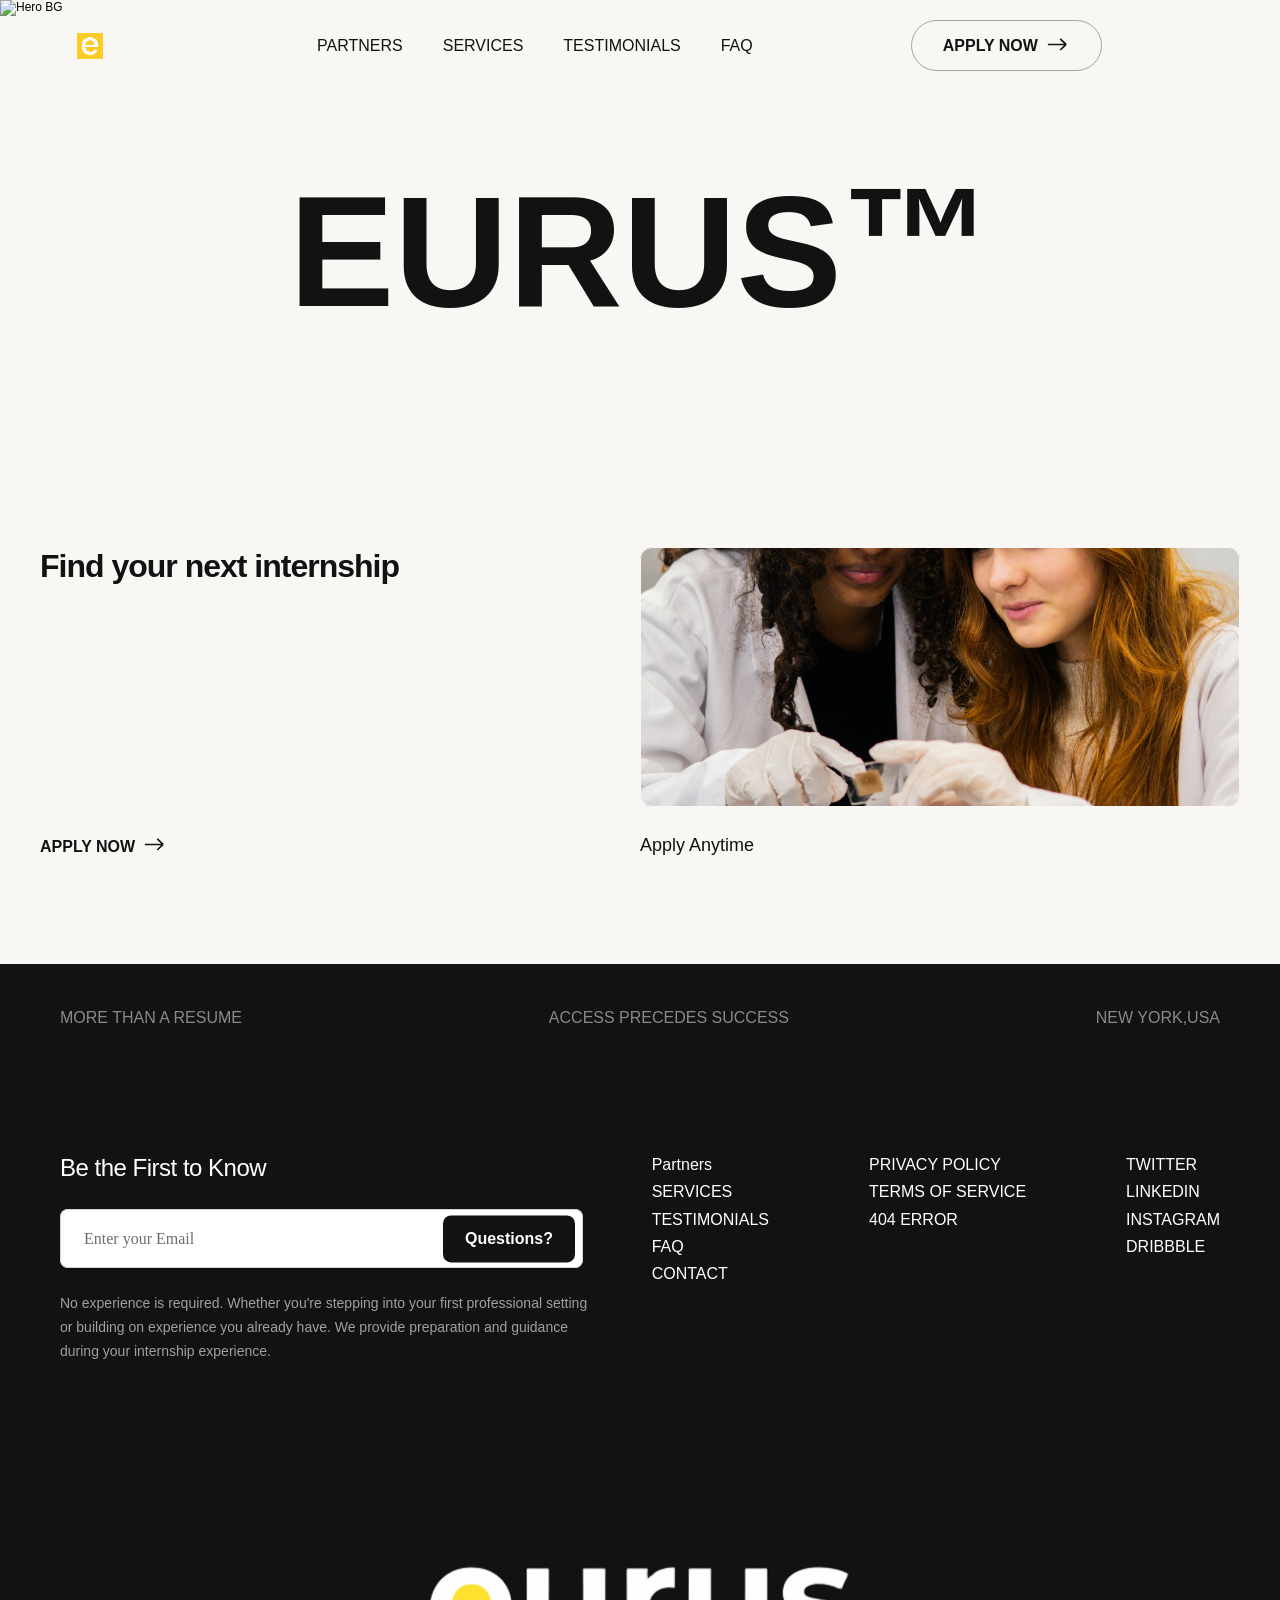
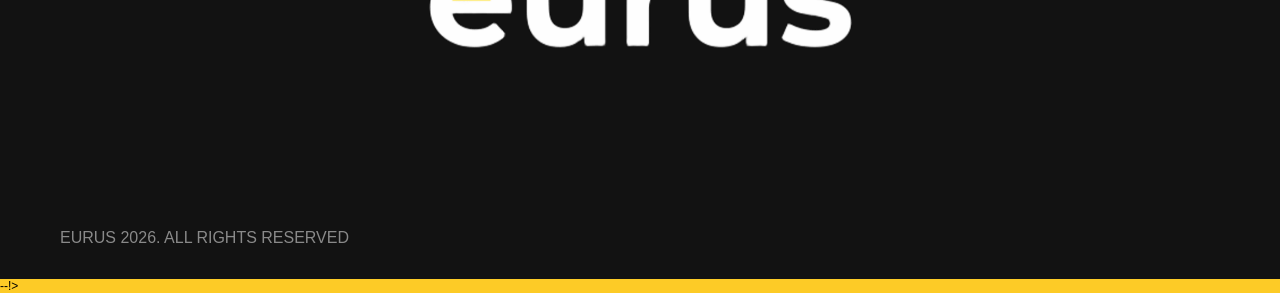
==== commit d47ae783: "august 27th" ====
--- a/index.html.html
+++ b/index.html.html
@@ -1,10 +1,10 @@
 <!DOCTYPE html>
-<!-- saved from url=(0030)https://creovo.framer.website/ -->
+<!-- saved from url=(0030)https://eurus.world/ -->
 <html lang="en" data-redirect-timezone="1" dir="ltr" class="lenis"><head><meta http-equiv="Content-Type" content="text/html; charset=UTF-8"><style>[data-framer-name="Remove Button"]{display:none!important}html,body,#main{background:#fdcb26!important}</style>
 	
 	
 	
-	<script>try{if(localStorage.get("__framer_force_showing_editorbar_since")){const n=document.createElement("link");n.rel = "modulepreload";n.href="https://framer.com/edit/init.mjs";document.head.appendChild(n)}}catch(e){}</script>
+	<script>try{if(localStorage.get("__framer_force_showing_editorbar_since")){const n=document.createElement("link");n.rel = "modulepreload";n.href="https://eurus.world";document.head.appendChild(n)}}catch(e){}</script>
 	<!-- Start of headStart -->
   <script>document.addEventListener("DOMContentLoaded",function(){document.title="EURUS | Access Precedes Success";var update=function(){var title=document.querySelector("h1.framer-styles-preset-qx5v1y");if(title&&title.textContent!=="EURUS")title.textContent="EURUS";var subtitle=document.querySelector("h3.framer-styles-preset-bgnhww");if(subtitle&&subtitle.textContent!=="Find your next internship")subtitle.textContent="Find your next internship";var logo=document.querySelector('[data-framer-name="Logo Wrapper"] [data-framer-name="Logo"]');if(logo){logo.setAttribute("aria-label","EURUS | Access Precedes Success");logo.setAttribute("title","EURUS | Access Precedes Success");if(logo.querySelector("svg"))logo.innerHTML='<img src="./e_logo.PNG" alt="EURUS" style="width:100%;height:100%;object-fit:contain;display:block">'}};update();new MutationObserver(update).observe(document.body,{childList:true,subtree:true,characterData:true})})</script>
     
@@ -13,20 +13,20 @@
 	<meta name="generator" content="Framer f36d8c8">
   <title>EURUS | Access Precedes Success</title>
     <meta name="description" content="Elevate your digital presence with CREOVO, a bold and dynamic portfolio template built for Framer. Designed for creative professionals and studios, it features modern aesthetics and seamless layouts to showcase your projects with maximum impact.">
-    <meta name="framer-search-index" content="https://framerusercontent.com/sites/1U0wzajwRyYbfwO1SLjyRi/searchIndex-tGl7gM4eIyh0.json">
-    <meta name="framer-search-index-fallback" content="https://framerusercontent.com/sites/1U0wzajwRyYbfwO1SLjyRi/searchIndex-RjdwSQDmpslj.json">
+    <meta name="framer-search-index" content="https://eurus.world">
+    <meta name="framer-search-index-fallback" content="https://eurus.world">
     <link rel="icon" type="image/png" href="./e_logo.PNG">
     <link rel="apple-touch-icon" href="./e_logo.PNG">
     <!-- Open Graph / Facebook -->
     <meta property="og:type" content="website">
     <meta property="og:title" content="CREOVO — Creative Portfolio Template">
     <meta property="og:description" content="Elevate your digital presence with CREOVO, a bold and dynamic portfolio template built for Framer. Designed for creative professionals and studios, it features modern aesthetics and seamless layouts to showcase your projects with maximum impact.">
-    <meta property="og:image" content="https://framerusercontent.com/images/LFvzUxHp8wneY80EnPhu0u9S5G4.png">
+    <meta property="og:image" content="https://eurus.world">
     <!-- Twitter -->
     <meta name="twitter:card" content="summary_large_image">
     <meta name="twitter:title" content="CREOVO — Creative Portfolio Template">
     <meta name="twitter:description" content="Elevate your digital presence with CREOVO, a bold and dynamic portfolio template built for Framer. Designed for creative professionals and studios, it features modern aesthetics and seamless layouts to showcase your projects with maximum impact.">
-    <meta name="twitter:image" content="https://framerusercontent.com/images/LFvzUxHp8wneY80EnPhu0u9S5G4.png">
+    <meta name="twitter:image" content="https://eurus.world">
 	
 	<style data-framer-font-css="">/* cyrillic */
 @font-face {
@@ -727,7 +727,7 @@
 @font-face { font-family: "Inter Display Placeholder"; src: local("Arial"); ascent-override: 98.56%; descent-override: 24.54%; line-gap-override: 0.00%; size-adjust: 98.29% }
 @font-face { font-family: "Archivo Placeholder"; src: local("Arial"); ascent-override: 112.34%; descent-override: 41.50%; line-gap-override: 9.11%; size-adjust: 98.81% }</style>
 	<link href="https://fonts.gstatic.com/" rel="preconnect" crossorigin="">
-	<meta name="robots" content="max-image-preview:large"><link rel="canonical" href="https://creovo.framer.website/"><meta property="og:url" content="https://creovo.framer.website/"><style data-framer-css-ssr-minified="" data-framer-components="framer-lib-cursors-host framer-orzSf PropertyOverrides framer-aau8J framer-lib-combinedCSSRules framer-GhE6T framer-H9FsM framer-kCzpX framer-sVETo framer-l35Dx framer-hbmP2 framer-slideshow-component framer-W56h3 framer-g4loQ framer-umwsJ framer-7U1vE framer-lib-form-plain-text-input framer-Aoc7w framer-uTzor framer-6dz00 framer-zLUYx">html,body,#main{box-sizing:border-box;margin:0;padding:0}:root{-webkit-font-smoothing:antialiased;-moz-osx-font-smoothing:grayscale}*{box-sizing:border-box;-webkit-font-smoothing:inherit}h1,h2,h3,h4,h5,h6,p,figure{margin:0}body,input,textarea,select,button{font-family:sans-serif;font-size:12px}body{--token-02a87c27-d917-4dd9-8436-a9e31f48aaa5:#fff;--token-fdbff9d7-6cfd-4cc0-a406-b0626ee2fd5b:#f8f7f3;--token-c8ff91d5-4eb8-4f68-a738-88ed3e66598d:#121212;--token-fd589259-2c09-44d6-bac8-63fed31a7649:#d2d2ce;--token-ca33e756-87bc-452e-85f9-9aa40e62f2a1:#eaf39b;--token-50cc4d2f-80df-44ed-83b7-a4b0b8a96aff:#6e6e6c;--token-6b11023c-5dfb-4eef-bade-9baac494db5d:#a3a3a3}@supports (z-index:calc(infinity)){#__framer-badge-container{--infinity:infinity}}#__framer-badge-container{pointer-events:none;width:100%;z-index:calc(var(--infinity,2147480000));justify-content:flex-end;padding:20px;display:flex;position:fixed;bottom:0}@supports (background:-webkit-named-image(i)) and (not (grid-template-rows:subgrid)){body{--framer-will-change-override:transform}}@supports (background:-webkit-named-image(i)) and (not (position-area:top right)){body{--framer-will-change-filter-override:filter}}[data-framer-component-type=Text] div div span,[data-framer-component-type=Text] a div span,[data-framer-component-type=Text] span span span,[data-framer-component-type=Text] p span span,[data-framer-component-type=Text] h1 span span,[data-framer-component-type=Text] h2 span span,[data-framer-component-type=Text] h3 span span,[data-framer-component-type=Text] h4 span span,[data-framer-component-type=Text] h5 span span,[data-framer-component-type=Text] h6 span span,[data-framer-component-type=Text] a{font-family:var(--font-family);font-style:var(--font-style);font-weight:min(calc(var(--framer-font-weight-increase,0) + var(--font-weight,400)),900);color:var(--text-color);letter-spacing:var(--letter-spacing);font-size:var(--font-size);text-transform:var(--text-transform);--text-decoration:var(--framer-text-decoration-style,solid)var(--framer-text-decoration,none)var(--framer-text-decoration-color,currentcolor)var(--framer-text-decoration-thickness,auto);--text-decoration-skip-ink:var(--framer-text-decoration-skip-ink);--text-underline-offset:var(--framer-text-decoration-offset);line-height:var(--line-height);--font-family:var(--framer-font-family);--font-style:var(--framer-font-style);--font-weight:var(--framer-font-weight);--text-color:var(--framer-text-color);--letter-spacing:var(--framer-letter-spacing);--font-size:var(--framer-font-size);--text-transform:var(--framer-text-transform);--line-height:var(--framer-line-height)}@supports not (color:color(display-p3 1 1 1)){p.framer-text,div.framer-text,h1.framer-text,h2.framer-text,h3.framer-text,h4.framer-text,h5.framer-text,h6.framer-text,li.framer-text,ol.framer-text,ul.framer-text,span.framer-text:not([data-text-fill]){color:var(--framer-blockquote-text-color-rgb,var(--framer-blockquote-text-color,var(--framer-text-color-rgb,var(--framer-text-color,#000))));-webkit-text-stroke-color:var(--framer-text-stroke-color-rgb,var(--framer-text-stroke-color,initial))}mark.framer-text{background-color:var(--framer-blockquote-text-background-color-rgb,var(--framer-blockquote-text-background-color,var(--framer-text-background-color-rgb,var(--framer-text-background-color,initial))))}}@supports not (color:color(display-p3 1 1 1)){code.framer-text,code.framer-text span.framer-text:not([data-text-fill]){color:var(--framer-blockquote-text-color-rgb,var(--framer-blockquote-text-color,var(--framer-code-text-color-rgb,var(--framer-code-text-color,var(--framer-text-color-rgb,var(--framer-text-color,#000))))))}}@supports not (color:color(display-p3 1 1 1)){a.framer-text,span.framer-text[data-nested-link]{color:var(--framer-blockquote-text-color-rgb,var(--framer-blockquote-text-color,var(--framer-link-text-color-rgb,var(--framer-link-text-color,var(--framer-text-color-rgb,var(--framer-text-color,#000))))));background-color:var(--framer-link-text-background-color-rgb,var(--framer-link-text-background-color,initial));-webkit-text-decoration-color:var(--framer-link-text-decoration-color-rgb,var(--framer-link-text-decoration-color,var(--framer-text-decoration-color-rgb,var(--framer-text-decoration-color,currentcolor))));text-decoration-color:var(--framer-link-text-decoration-color-rgb,var(--framer-link-text-decoration-color,var(--framer-text-decoration-color-rgb,var(--framer-text-decoration-color,currentcolor))))}}@supports not (color:color(display-p3 1 1 1)){code.framer-text a.framer-text,code.framer-text a.framer-text span.framer-text:not([data-text-fill]),code.framer-text span.framer-text[data-nested-link],code.framer-text span.framer-text[data-nested-link] span.framer-text:not([data-text-fill]){color:var(--framer-blockquote-text-color-rgb,var(--framer-blockquote-text-color,var(--framer-link-text-color-rgb,var(--framer-link-text-color,var(--framer-code-text-color-rgb,var(--framer-code-text-color,var(--framer-text-color-rgb,var(--framer-text-color,#000))))))))}}@supports not (color:color(display-p3 1 1 1)){a.framer-text:hover,span.framer-text[data-nested-link]:hover{color:var(--framer-link-hover-text-color-rgb,var(--framer-link-hover-text-color,var(--framer-blockquote-text-color-rgb,var(--framer-blockquote-text-color,var(--framer-link-text-color-rgb,var(--framer-link-text-color,var(--framer-text-color-rgb,var(--framer-text-color,#000))))))));background-color:var(--framer-link-hover-text-background-color-rgb,var(--framer-link-hover-text-background-color,var(--framer-link-text-background-color-rgb,var(--framer-link-text-background-color,var(--framer-text-background-color-rgb,var(--framer-text-background-color,initial))))));-webkit-text-decoration-color:var(--framer-link-hover-text-decoration-color-rgb,var(--framer-link-hover-text-decoration-color,var(--framer-link-text-decoration-color-rgb,var(--framer-link-text-decoration-color,var(--framer-text-decoration-color-rgb,var(--framer-text-decoration-color,currentcolor))))));text-decoration-color:var(--framer-link-hover-text-decoration-color-rgb,var(--framer-link-hover-text-decoration-color,var(--framer-link-text-decoration-color-rgb,var(--framer-link-text-decoration-color,var(--framer-text-decoration-color-rgb,var(--framer-text-decoration-color,currentcolor))))))}}@supports not (color:color(display-p3 1 1 1)){code.framer-text a.framer-text:hover,code.framer-text span.framer-text[data-nested-link]:hover{color:var(--framer-link-hover-text-color-rgb,var(--framer-link-hover-text-color,var(--framer-blockquote-text-color-rgb,var(--framer-blockquote-text-color,var(--framer-link-text-color-rgb,var(--framer-link-text-color,var(--framer-code-text-color-rgb,var(--framer-code-text-color,var(--framer-text-color-rgb,var(--framer-text-color,#000))))))))))}}@supports not (color:color(display-p3 1 1 1)){a.framer-text[data-framer-page-link-current],span.framer-text[data-framer-page-link-current]{color:var(--framer-link-current-text-color-rgb,var(--framer-link-current-text-color,var(--framer-link-text-color-rgb,var(--framer-link-text-color,var(--framer-text-color-rgb,var(--framer-text-color,#000))))));background-color:var(--framer-link-current-text-background-color-rgb,var(--framer-link-current-text-background-color,var(--framer-link-text-background-color-rgb,var(--framer-link-text-background-color,var(--framer-text-background-color-rgb,var(--framer-text-background-color,initial))))));-webkit-text-decoration-color:var(--framer-link-current-text-decoration-color-rgb,var(--framer-link-current-text-decoration-color,var(--framer-link-text-decoration-color-rgb,var(--framer-link-text-decoration-color,var(--framer-text-decoration-color-rgb,var(--framer-text-decoration-color,currentcolor))))));text-decoration-color:var(--framer-link-current-text-decoration-color-rgb,var(--framer-link-current-text-decoration-color,var(--framer-link-text-decoration-color-rgb,var(--framer-link-text-decoration-color,var(--framer-text-decoration-color-rgb,var(--framer-text-decoration-color,currentcolor))))))}}@supports not (color:color(display-p3 1 1 1)){code.framer-text a.framer-text[data-framer-page-link-current],code.framer-text a.framer-text[data-framer-page-link-current] span.framer-text:not([data-text-fill]),code.framer-text span.framer-text[data-framer-page-link-current],code.framer-text span.framer-text[data-framer-page-link-current] span.framer-text:not([data-text-fill]){color:var(--framer-link-current-text-color-rgb,var(--framer-link-current-text-color,var(--framer-link-text-color-rgb,var(--framer-link-text-color,var(--framer-code-text-color-rgb,var(--framer-code-text-color,var(--framer-text-color-rgb,var(--framer-text-color,#000))))))));background-color:var(--framer-link-current-text-background-color-rgb,var(--framer-link-current-text-background-color,var(--framer-link-text-background-color-rgb,var(--framer-link-text-background-color,var(--framer-text-background-color-rgb,var(--framer-text-background-color,initial))))))}}@supports not (color:color(display-p3 1 1 1)){a.framer-text[data-framer-page-link-current]:hover,span.framer-text[data-framer-page-link-current]:hover{color:var(--framer-link-hover-text-color-rgb,var(--framer-link-hover-text-color,var(--framer-link-current-text-color-rgb,var(--framer-link-current-text-color,var(--framer-link-text-color-rgb,var(--framer-link-text-color,var(--framer-code-text-color-rgb,var(--framer-code-text-color,var(--framer-text-color-rgb,var(--framer-text-color,#000))))))))));background-color:var(--framer-link-hover-text-background-color-rgb,var(--framer-link-hover-text-background-color,var(--framer-link-current-text-background-color-rgb,var(--framer-link-current-text-background-color,var(--framer-link-text-background-color-rgb,var(--framer-link-text-background-color,initial))))));-webkit-text-decoration-color:var(--framer-link-hover-text-decoration-color-rgb,var(--framer-link-hover-text-decoration-color,var(--framer-link-current-text-decoration-color-rgb,var(--framer-link-current-text-decoration-color,var(--framer-link-text-decoration-color-rgb,var(--framer-link-text-decoration-color,var(--framer-text-decoration-color-rgb,var(--framer-text-decoration-color,currentcolor))))))));text-decoration-color:var(--framer-link-hover-text-decoration-color-rgb,var(--framer-link-hover-text-decoration-color,var(--framer-link-current-text-decoration-color-rgb,var(--framer-link-current-text-decoration-color,var(--framer-link-text-decoration-color-rgb,var(--framer-link-text-decoration-color,var(--framer-text-decoration-color-rgb,var(--framer-text-decoration-color,currentcolor))))))))}}@supports not (color:color(display-p3 1 1 1)){code.framer-text a.framer-text[data-framer-page-link-current]:hover,code.framer-text a.framer-text[data-framer-page-link-current]:hover span.framer-text:not([data-text-fill]),code.framer-text span.framer-text[data-framer-page-link-current]:hover,code.framer-text span.framer-text[data-framer-page-link-current]:hover span.framer-text:not([data-text-fill]){color:var(--framer-link-hover-text-color-rgb,var(--framer-link-hover-text-color,var(--framer-link-current-text-color-rgb,var(--framer-link-current-text-color,var(--framer-link-text-color-rgb,var(--framer-link-text-color,var(--framer-code-text-color-rgb,var(--framer-code-text-color,var(--framer-text-color-rgb,var(--framer-text-color,#000))))))))));background-color:var(--framer-link-hover-text-background-color-rgb,var(--framer-link-hover-text-background-color,var(--framer-link-current-text-background-color-rgb,var(--framer-link-current-text-background-color,var(--framer-link-text-background-color-rgb,var(--framer-link-text-background-color,initial))))))}}@supports not (aspect-ratio:1){.framer-text-module:not([data-width=fit])[style*=aspect-ratio]{position:relative!important}.framer-text-module:not([data-width=fit])[style*=aspect-ratio]:before{content:"";padding-bottom:calc(100%/calc(var(--aspect-ratio)));display:block}.framer-text-module[data-width=fill]>:first-child,.framer-text-module[data-width=fill]>.ssr-variant>:first-child,.framer-text-module:not([data-width=fit])[style*=aspect-ratio]>:first-child,.framer-text-module:not([data-width=fit])[style*=aspect-ratio]>.ssr-variant>:first-child{position:absolute;top:0;left:0;height:100%!important}}@supports not (overflow:clip){:root{--overflow-clip-fallback:hidden}}@supports (background:-webkit-named-image(i)) and (not (contain-intrinsic-size:inherit)){div.framer-text,p.framer-text,h1.framer-text,h2.framer-text,h3.framer-text,h4.framer-text,h5.framer-text,h6.framer-text,ol.framer-text,ul.framer-text,li.framer-text,blockquote.framer-text,.framer-text.framer-image{display:var(--text-truncation-display-inline-for-safari-16,revert)}div.framer-text:after,p.framer-text:after,h1.framer-text:after,h2.framer-text:after,h3.framer-text:after,h4.framer-text:after,h5.framer-text:after,h6.framer-text:after,ol.framer-text:after,ul.framer-text:after,li.framer-text:after,blockquote.framer-text:after,.framer-text.framer-image:after{content:var(--text-truncation-line-break-for-safari-16);white-space:pre}.framer-text.framer-text-module,.framer-text.framer-table-wrapper{display:var(--text-truncation-display-none-for-safari-16,revert)}p.framer-text[data-text-fill]{display:var(--text-truncation-display-inline-for-safari-16,inline-block)}}@supports (corner-shape:superellipse(2)){:root{--one-if-corner-shape-supported:1}}.framer-cursor-none,.framer-cursor-none *{cursor:none!important}.framer-pointer-events-none,.framer-pointer-events-none *{pointer-events:none!important}@supports (aspect-ratio:1){body{--framer-aspect-ratio-supported:auto}}.framer-orzSf.framer-1eljcw,.framer-orzSf .framer-1eljcw{display:block}.framer-orzSf.framer-5yjqs2{background-color:var(--token-fdbff9d7-6cfd-4cc0-a406-b0626ee2fd5b,#f8f7f3);height:min-content;overflow:var(--overflow-clip-fallback,clip);flex-flow:column;place-content:center flex-start;align-items:center;gap:0;width:100%;padding:0;display:flex;position:relative}.framer-orzSf .framer-4gvolr-container{height:auto;position:var(--framer-canvas-fixed-position,fixed);z-index:10;flex:none;order:-1000;top:0;left:0;right:0}.framer-orzSf .framer-15psioa{background:0 0;flex-grow:1;width:0;height:0;margin:0;position:relative}.framer-orzSf .framer-1vk2t9u-container{flex:none;order:1002;width:100%;height:auto;position:relative}.framer-orzSf .framer-1jezzo4-container{bottom:calc(calc(100% - min(var(--framer-viewport-height,100%),100%)) + 55px);height:auto;position:var(--framer-canvas-fixed-position,fixed);will-change:var(--framer-will-change-effect-override,transform);z-index:10;flex:none;order:1003;width:auto;right:9px}[data-layout-template=true]>#overlay{margin-bottom:0}.ssr-variant{display:contents}@supports (aspect-ratio:1){body{--framer-aspect-ratio-supported:auto}}.framer-aau8J.framer-1ju490i,.framer-aau8J .framer-1ju490i{display:block}.framer-aau8J.framer-1ktt31m{flex-flow:column;place-content:center;align-items:center;gap:24px;width:1360px;height:min-content;padding:20px;display:flex;position:relative;overflow:visible}.framer-aau8J .framer-9r725p{flex-flow:row;flex:none;place-content:center space-between;align-items:center;width:100%;max-width:1320px;height:min-content;padding:0;display:flex;position:relative;overflow:visible}.framer-aau8J .framer-oemb0a{flex-flow:row;flex:none;place-content:center;align-items:center;gap:10px;width:min-content;height:min-content;padding:0;display:flex;position:relative;overflow:visible}.framer-aau8J .framer-p4hjn9{height:min-content;overflow:var(--overflow-clip-fallback,clip);flex-flow:row;flex:none;place-content:center;align-items:center;gap:10px;width:min-content;padding:0;text-decoration:none;display:flex;position:relative}.framer-aau8J .framer-1omhepp{flex:none;width:139px;height:26px;position:relative}.framer-aau8J .framer-1twfc4v-container,.framer-aau8J .framer-1q6wu9x-container{flex:none;width:auto;height:auto;position:relative}.framer-aau8J .framer-1amck0x{flex-flow:row;flex:none;place-content:center flex-start;align-items:center;gap:40px;width:min-content;height:min-content;padding:0;display:flex;position:relative;overflow:visible}.framer-aau8J .framer-16gynre,.framer-aau8J .framer-kj04lx,.framer-aau8J .framer-1sq6v9d,.framer-aau8J .framer-1frez7o{white-space:pre;flex:none;width:auto;height:auto;position:relative}.framer-aau8J.framer-v-9vaay5.framer-1ktt31m,.framer-aau8J.framer-v-4dwe7x.framer-1ktt31m{width:810px;padding:20px 40px}.framer-aau8J.framer-v-9vaay5 .framer-1amck0x,.framer-aau8J.framer-v-4dwe7x .framer-1amck0x{gap:16px}.framer-aau8J.framer-v-oiwwl.framer-1ktt31m,.framer-aau8J.framer-v-17pn4nb.framer-1ktt31m,.framer-aau8J.framer-v-bdm9tz.framer-1ktt31m,.framer-aau8J.framer-v-955laz.framer-1ktt31m{width:390px}.framer-aau8J.framer-v-oiwwl .framer-oemb0a,.framer-aau8J.framer-v-17pn4nb .framer-oemb0a{gap:unset;flex:1 0 0;justify-content:space-between;width:1px}.framer-aau8J.framer-v-bdm9tz .framer-9r725p,.framer-aau8J.framer-v-955laz .framer-9r725p{flex-direction:column;justify-content:center;gap:80px;padding:0 0 20px;overflow:hidden}.framer-aau8J.framer-v-bdm9tz .framer-oemb0a,.framer-aau8J.framer-v-955laz .framer-oemb0a{gap:unset;order:0;justify-content:space-between;width:100%}.framer-aau8J.framer-v-bdm9tz .framer-1amck0x,.framer-aau8J.framer-v-955laz .framer-1amck0x{flex-direction:column;order:1;gap:16px}.framer-aau8J.framer-v-bdm9tz .framer-16gynre,.framer-aau8J.framer-v-bdm9tz .framer-kj04lx,.framer-aau8J.framer-v-bdm9tz .framer-1sq6v9d,.framer-aau8J.framer-v-bdm9tz .framer-1frez7o,.framer-aau8J.framer-v-955laz .framer-16gynre,.framer-aau8J.framer-v-955laz .framer-kj04lx,.framer-aau8J.framer-v-955laz .framer-1sq6v9d,.framer-aau8J.framer-v-955laz .framer-1frez7o{cursor:pointer}.framer-aau8J.framer-v-bdm9tz .framer-1q6wu9x-container,.framer-aau8J.framer-v-955laz .framer-1q6wu9x-container{order:2}.framer-0xIyx .framer-styles-preset-c5z0nw:not(.rich-text-wrapper),.framer-0xIyx .framer-styles-preset-c5z0nw.rich-text-wrapper a{--framer-link-hover-text-decoration:underline;--framer-link-text-color:var(--token-c8ff91d5-4eb8-4f68-a738-88ed3e66598d,#121212)}body{--framer-will-change-override:none}@supports (background:-webkit-named-image(i)) and (not (grid-template-rows:subgrid)){body{--framer-will-change-override:transform}}body{--framer-will-change-filter-override:none}@supports (background:-webkit-named-image(i)) and (not (position-area:top right)){body{--framer-will-change-filter-override:filter}}[data-framer-component-type]{position:absolute}[data-framer-component-type=Text]{cursor:inherit}[data-framer-component-text-autosized] *{white-space:pre}[data-framer-component-type=Text]>*{text-align:var(--framer-text-alignment,start)}[data-framer-component-type=Text] span span,[data-framer-component-type=Text] p span,[data-framer-component-type=Text] h1 span,[data-framer-component-type=Text] h2 span,[data-framer-component-type=Text] h3 span,[data-framer-component-type=Text] h4 span,[data-framer-component-type=Text] h5 span,[data-framer-component-type=Text] h6 span{display:block}[data-framer-component-type=Text] span span span,[data-framer-component-type=Text] p span span,[data-framer-component-type=Text] h1 span span,[data-framer-component-type=Text] h2 span span,[data-framer-component-type=Text] h3 span span,[data-framer-component-type=Text] h4 span span,[data-framer-component-type=Text] h5 span span,[data-framer-component-type=Text] h6 span span{display:unset}[data-framer-component-type=Text] div div span,[data-framer-component-type=Text] a div span,[data-framer-component-type=Text] span span span,[data-framer-component-type=Text] p span span,[data-framer-component-type=Text] h1 span span,[data-framer-component-type=Text] h2 span span,[data-framer-component-type=Text] h3 span span,[data-framer-component-type=Text] h4 span span,[data-framer-component-type=Text] h5 span span,[data-framer-component-type=Text] h6 span span,[data-framer-component-type=Text] a{font-family:var(--font-family);font-style:var(--font-style);font-weight:min(calc(var(--framer-font-weight-increase,0) + var(--font-weight,400)),900);color:var(--text-color);letter-spacing:var(--letter-spacing);font-size:var(--font-size);text-transform:var(--text-transform);--text-decoration:var(--framer-text-decoration-style,solid)var(--framer-text-decoration,none)var(--framer-text-decoration-color,currentcolor)var(--framer-text-decoration-thickness,auto);--text-decoration-skip-ink:var(--framer-text-decoration-skip-ink);--text-underline-offset:var(--framer-text-decoration-offset);line-height:var(--line-height);--font-family:var(--framer-font-family);--font-style:var(--framer-font-style);--font-weight:var(--framer-font-weight);--text-color:var(--framer-text-color);--letter-spacing:var(--framer-letter-spacing);--font-size:var(--framer-font-size);--text-transform:var(--framer-text-transform);--line-height:var(--framer-line-height)}[data-framer-component-type=Text] a,[data-framer-component-type=Text] a div span,[data-framer-component-type=Text] a span span span,[data-framer-component-type=Text] a p span span,[data-framer-component-type=Text] a h1 span span,[data-framer-component-type=Text] a h2 span span,[data-framer-component-type=Text] a h3 span span,[data-framer-component-type=Text] a h4 span span,[data-framer-component-type=Text] a h5 span span,[data-framer-component-type=Text] a h6 span span{--font-family:var(--framer-link-font-family,var(--framer-font-family));--font-style:var(--framer-link-font-style,var(--framer-font-style));--font-weight:var(--framer-link-font-weight,var(--framer-font-weight));--text-color:var(--framer-link-text-color,var(--framer-text-color));--font-size:var(--framer-link-font-size,var(--framer-font-size));--text-transform:var(--framer-link-text-transform,var(--framer-text-transform));--text-decoration:var(--framer-link-text-decoration-style,var(--framer-text-decoration-style,solid))var(--framer-link-text-decoration,var(--framer-text-decoration,none))var(--framer-link-text-decoration-color,var(--framer-text-decoration-color,currentcolor))var(--framer-link-text-decoration-thickness,var(--framer-text-decoration-thickness,auto));--text-decoration-skip-ink:var(--framer-link-text-decoration-skip-ink,var(--framer-text-decoration-skip-ink));--text-underline-offset:var(--framer-link-text-decoration-offset,var(--framer-text-decoration-offset))}[data-framer-component-type=Text] a:hover,[data-framer-component-type=Text] a div span:hover,[data-framer-component-type=Text] a span span span:hover,[data-framer-component-type=Text] a p span span:hover,[data-framer-component-type=Text] a h1 span span:hover,[data-framer-component-type=Text] a h2 span span:hover,[data-framer-component-type=Text] a h3 span span:hover,[data-framer-component-type=Text] a h4 span span:hover,[data-framer-component-type=Text] a h5 span span:hover,[data-framer-component-type=Text] a h6 span span:hover{--font-family:var(--framer-link-hover-font-family,var(--framer-link-font-family,var(--framer-font-family)));--font-style:var(--framer-link-hover-font-style,var(--framer-link-font-style,var(--framer-font-style)));--font-weight:var(--framer-link-hover-font-weight,var(--framer-link-font-weight,var(--framer-font-weight)));--text-color:var(--framer-link-hover-text-color,var(--framer-link-text-color,var(--framer-text-color)));--font-size:var(--framer-link-hover-font-size,var(--framer-link-font-size,var(--framer-font-size)));--text-transform:var(--framer-link-hover-text-transform,var(--framer-link-text-transform,var(--framer-text-transform)));--text-decoration:var(--framer-link-hover-text-decoration-style,var(--framer-link-text-decoration-style,var(--framer-text-decoration-style,solid)))var(--framer-link-hover-text-decoration,var(--framer-link-text-decoration,var(--framer-text-decoration,none)))var(--framer-link-hover-text-decoration-color,var(--framer-link-text-decoration-color,var(--framer-text-decoration-color,currentcolor)))var(--framer-link-hover-text-decoration-thickness,var(--framer-link-text-decoration-thickness,var(--framer-text-decoration-thickness,auto)));--text-decoration-skip-ink:var(--framer-link-hover-text-decoration-skip-ink,var(--framer-link-text-decoration-skip-ink,var(--framer-text-decoration-skip-ink)));--text-underline-offset:var(--framer-link-hover-text-decoration-offset,var(--framer-link-text-decoration-offset,var(--framer-text-decoration-offset)))}[data-framer-component-type=Text].isCurrent a,[data-framer-component-type=Text].isCurrent a div span,[data-framer-component-type=Text].isCurrent a span span span,[data-framer-component-type=Text].isCurrent a p span span,[data-framer-component-type=Text].isCurrent a h1 span span,[data-framer-component-type=Text].isCurrent a h2 span span,[data-framer-component-type=Text].isCurrent a h3 span span,[data-framer-component-type=Text].isCurrent a h4 span span,[data-framer-component-type=Text].isCurrent a h5 span span,[data-framer-component-type=Text].isCurrent a h6 span span{--font-family:var(--framer-link-current-font-family,var(--framer-link-font-family,var(--framer-font-family)));--font-style:var(--framer-link-current-font-style,var(--framer-link-font-style,var(--framer-font-style)));--font-weight:var(--framer-link-current-font-weight,var(--framer-link-font-weight,var(--framer-font-weight)));--text-color:var(--framer-link-current-text-color,var(--framer-link-text-color,var(--framer-text-color)));--font-size:var(--framer-link-current-font-size,var(--framer-link-font-size,var(--framer-font-size)));--text-transform:var(--framer-link-current-text-transform,var(--framer-link-text-transform,var(--framer-text-transform)));--text-decoration:var(--framer-link-current-text-decoration-style,var(--framer-link-text-decoration-style,var(--framer-text-decoration-style,solid)))var(--framer-link-current-text-decoration,var(--framer-link-text-decoration,var(--framer-text-decoration,none)))var(--framer-link-current-text-decoration-color,var(--framer-link-text-decoration-color,var(--framer-text-decoration-color,currentcolor)))var(--framer-link-current-text-decoration-thickness,var(--framer-link-text-decoration-thickness,var(--framer-text-decoration-thickness,auto)));--text-decoration-skip-ink:var(--framer-link-current-text-decoration-skip-ink,var(--framer-link-text-decoration-skip-ink,var(--framer-text-decoration-skip-ink)));--text-underline-offset:var(--framer-link-current-text-decoration-offset,var(--framer-link-text-decoration-offset,var(--framer-text-decoration-offset)))}[data-framer-component-type=RichTextContainer]{outline:none;flex-direction:column;flex-shrink:0;justify-content:flex-start;display:flex}p.framer-text,div.framer-text,figure.framer-text,h1.framer-text,h2.framer-text,h3.framer-text,h4.framer-text,h5.framer-text,h6.framer-text,ol.framer-text,ul.framer-text{margin:0;padding:0}p.framer-text,div.framer-text,h1.framer-text,h2.framer-text,h3.framer-text,h4.framer-text,h5.framer-text,h6.framer-text,li.framer-text,ol.framer-text,ul.framer-text,mark.framer-text,span.framer-text:not([data-text-fill]){font-family:var(--framer-font-family-preview,var(--framer-blockquote-font-family,var(--framer-font-family,Inter,Inter Placeholder,sans-serif)));font-style:var(--framer-font-style-preview,var(--framer-blockquote-font-style,var(--framer-font-style,normal)));font-weight:var(--framer-font-weight-preview,var(--framer-blockquote-font-weight,var(--framer-font-weight,400)));color:var(--framer-blockquote-text-color,var(--framer-text-color,#000));font-size:calc(var(--framer-blockquote-font-size,var(--framer-font-size,16px))*var(--framer-font-size-scale,1));letter-spacing:var(--framer-blockquote-letter-spacing,var(--framer-letter-spacing,0));text-transform:var(--framer-blockquote-text-transform,var(--framer-text-transform,none));-webkit-text-decoration-line:var(--framer-blockquote-text-decoration,var(--framer-text-decoration,initial));text-decoration-line:var(--framer-blockquote-text-decoration,var(--framer-text-decoration,initial));-webkit-text-decoration-style:var(--framer-blockquote-text-decoration-style,var(--framer-text-decoration-style,initial));text-decoration-style:var(--framer-blockquote-text-decoration-style,var(--framer-text-decoration-style,initial));-webkit-text-decoration-color:var(--framer-blockquote-text-decoration-color,var(--framer-text-decoration-color,initial));text-decoration-color:var(--framer-blockquote-text-decoration-color,var(--framer-text-decoration-color,initial));text-decoration-thickness:var(--framer-blockquote-text-decoration-thickness,var(--framer-text-decoration-thickness,initial));text-decoration-skip-ink:var(--framer-blockquote-text-decoration-skip-ink,var(--framer-text-decoration-skip-ink,initial));text-underline-offset:var(--framer-blockquote-text-decoration-offset,var(--framer-text-decoration-offset,initial));line-height:var(--framer-blockquote-line-height,var(--framer-line-height,1.2em));text-align:var(--framer-blockquote-text-alignment,var(--framer-text-alignment,start));-webkit-text-stroke-width:var(--framer-text-stroke-width,initial);-webkit-text-stroke-color:var(--framer-text-stroke-color,initial);-moz-font-feature-settings:var(--framer-font-open-type-features,initial);-webkit-font-feature-settings:var(--framer-font-open-type-features,initial);font-feature-settings:var(--framer-font-open-type-features,initial);font-variation-settings:var(--framer-font-variation-axes-preview,var(--framer-font-variation-axes,normal));text-wrap:var(--framer-text-wrap-override,var(--framer-text-wrap))}mark.framer-text,p.framer-text,div.framer-text,h1.framer-text,h2.framer-text,h3.framer-text,h4.framer-text,h5.framer-text,h6.framer-text,li.framer-text,ol.framer-text,ul.framer-text{background-color:var(--framer-blockquote-text-background-color,var(--framer-text-background-color,initial));border-radius:var(--framer-blockquote-text-background-radius,var(--framer-text-background-radius,initial));corner-shape:var(--framer-blockquote-text-background-corner-shape,var(--framer-text-background-corner-shape,initial));padding:var(--framer-blockquote-text-background-padding,var(--framer-text-background-padding,initial))}@supports not (color:color(display-p3 1 1 1)){p.framer-text,div.framer-text,h1.framer-text,h2.framer-text,h3.framer-text,h4.framer-text,h5.framer-text,h6.framer-text,li.framer-text,ol.framer-text,ul.framer-text,span.framer-text:not([data-text-fill]){color:var(--framer-blockquote-text-color-rgb,var(--framer-blockquote-text-color,var(--framer-text-color-rgb,var(--framer-text-color,#000))));-webkit-text-stroke-color:var(--framer-text-stroke-color-rgb,var(--framer-text-stroke-color,initial))}mark.framer-text{background-color:var(--framer-blockquote-text-background-color-rgb,var(--framer-blockquote-text-background-color,var(--framer-text-background-color-rgb,var(--framer-text-background-color,initial))))}}.framer-fit-text .framer-text{white-space:nowrap;white-space-collapse:preserve}strong.framer-text{font-family:var(--framer-blockquote-font-family-bold,var(--framer-font-family-bold));font-style:var(--framer-blockquote-font-style-bold,var(--framer-font-style-bold));font-weight:var(--framer-blockquote-font-weight-bold,var(--framer-font-weight-bold,bolder));font-variation-settings:var(--framer-blockquote-font-variation-axes-bold,var(--framer-font-variation-axes-bold))}em.framer-text{font-family:var(--framer-blockquote-font-family-italic,var(--framer-font-family-italic));font-style:var(--framer-blockquote-font-style-italic,var(--framer-font-style-italic,italic));font-weight:var(--framer-blockquote-font-weight-italic,var(--framer-font-weight-italic));font-variation-settings:var(--framer-blockquote-font-variation-axes-italic,var(--framer-font-variation-axes-italic))}em.framer-text>strong.framer-text{font-family:var(--framer-blockquote-font-family-bold-italic,var(--framer-font-family-bold-italic));font-style:var(--framer-blockquote-font-style-bold-italic,var(--framer-font-style-bold-italic,italic));font-weight:var(--framer-blockquote-font-weight-bold-italic,var(--framer-font-weight-bold-italic,bolder));font-variation-settings:var(--framer-blockquote-font-variation-axes-bold-italic,var(--framer-font-variation-axes-bold-italic))}p.framer-text:not(:first-child),div.framer-text:not(:first-child),h1.framer-text:not(:first-child),h2.framer-text:not(:first-child),h3.framer-text:not(:first-child),h4.framer-text:not(:first-child),h5.framer-text:not(:first-child),h6.framer-text:not(:first-child),ol.framer-text:not(:first-child),ul.framer-text:not(:first-child),blockquote.framer-text:not(:first-child),table.framer-text:not(:first-child),figure.framer-text:not(:first-child),.framer-image.framer-text:not(:first-child){margin-top:var(--framer-blockquote-paragraph-spacing,var(--framer-paragraph-spacing,0))}li.framer-text>ul.framer-text:nth-child(2),li.framer-text>ol.framer-text:nth-child(2){margin-top:0}.framer-text[data-text-fill]{-webkit-text-fill-color:transparent;padding:max(0em,calc(calc(1.3em - var(--framer-blockquote-line-height,var(--framer-line-height,1.3em)))/2));margin:min(0em,calc(calc(1.3em - var(--framer-blockquote-line-height,var(--framer-line-height,1.3em)))/-2));-webkit-background-clip:text;background-clip:text;display:inline-block}code.framer-text,code.framer-text span.framer-text:not([data-text-fill]){font-family:var(--framer-code-font-family,var(--framer-font-family,Inter,Inter Placeholder,sans-serif));font-style:var(--framer-blockquote-font-style,var(--framer-code-font-style,var(--framer-font-style,normal)));font-weight:var(--framer-blockquote-font-weight,var(--framer-code-font-weight,var(--framer-font-weight,400)));color:var(--framer-blockquote-text-color,var(--framer-code-text-color,var(--framer-text-color,#000)));font-size:calc(var(--framer-blockquote-font-size,var(--framer-font-size,16px))*var(--framer-font-size-scale,1));letter-spacing:var(--framer-blockquote-letter-spacing,var(--framer-letter-spacing,0));line-height:var(--framer-blockquote-line-height,var(--framer-line-height,1.2em))}@supports not (color:color(display-p3 1 1 1)){code.framer-text,code.framer-text span.framer-text:not([data-text-fill]){color:var(--framer-blockquote-text-color-rgb,var(--framer-blockquote-text-color,var(--framer-code-text-color-rgb,var(--framer-code-text-color,var(--framer-text-color-rgb,var(--framer-text-color,#000))))))}}blockquote.framer-text{unicode-bidi:initial;margin-block-start:initial;margin-block-end:initial;margin-inline-start:initial;margin-inline-end:initial}a.framer-text,a.framer-text span.framer-text:not([data-text-fill]),span.framer-text[data-nested-link],span.framer-text[data-nested-link] span.framer-text:not([data-text-fill]){color:inherit;font-family:var(--framer-font-family-preview,var(--framer-blockquote-font-family,var(--framer-link-font-family,var(--framer-font-family,Inter,Inter Placeholder,sans-serif))));font-style:var(--framer-font-style-preview,var(--framer-blockquote-font-style,var(--framer-link-font-style,var(--framer-font-style,normal))));font-weight:var(--framer-font-weight-preview,var(--framer-blockquote-font-weight,var(--framer-link-font-weight,var(--framer-font-weight,400))));font-size:calc(var(--framer-blockquote-font-size,var(--framer-font-size,16px))*var(--framer-font-size-scale,1));text-transform:var(--framer-blockquote-text-transform,var(--framer-link-text-transform,var(--framer-text-transform,none)));cursor:var(--framer-custom-cursors,pointer);background-color:initial;border-radius:var(--framer-link-text-background-radius,initial);corner-shape:var(--framer-link-text-background-corner-shape,initial);padding:var(--framer-link-text-background-padding,initial)}a.framer-text,span.framer-text[data-nested-link]{color:var(--framer-blockquote-text-color,var(--framer-link-text-color,var(--framer-text-color,#000)));-webkit-text-decoration-line:var(--framer-blockquote-text-decoration,var(--framer-link-text-decoration,var(--framer-text-decoration,initial)));text-decoration-line:var(--framer-blockquote-text-decoration,var(--framer-link-text-decoration,var(--framer-text-decoration,initial)));-webkit-text-decoration-style:var(--framer-blockquote-text-decoration-style,var(--framer-link-text-decoration-style,var(--framer-text-decoration-style,initial)));text-decoration-style:var(--framer-blockquote-text-decoration-style,var(--framer-link-text-decoration-style,var(--framer-text-decoration-style,initial)));-webkit-text-decoration-color:var(--framer-blockquote-text-decoration-color,var(--framer-link-text-decoration-color,var(--framer-text-decoration-color,initial)));text-decoration-color:var(--framer-blockquote-text-decoration-color,var(--framer-link-text-decoration-color,var(--framer-text-decoration-color,initial)));text-decoration-thickness:var(--framer-blockquote-text-decoration-thickness,var(--framer-link-text-decoration-thickness,var(--framer-text-decoration-thickness,initial)));text-decoration-skip-ink:var(--framer-blockquote-text-decoration-skip-ink,var(--framer-link-text-decoration-skip-ink,var(--framer-text-decoration-skip-ink,initial)));text-underline-offset:var(--framer-blockquote-text-decoration-offset,var(--framer-link-text-decoration-offset,var(--framer-text-decoration-offset,initial)));background-color:var(--framer-link-text-background-color,initial)}@supports not (color:color(display-p3 1 1 1)){a.framer-text,span.framer-text[data-nested-link]{color:var(--framer-blockquote-text-color-rgb,var(--framer-blockquote-text-color,var(--framer-link-text-color-rgb,var(--framer-link-text-color,var(--framer-text-color-rgb,var(--framer-text-color,#000))))));background-color:var(--framer-link-text-background-color-rgb,var(--framer-link-text-background-color,initial));-webkit-text-decoration-color:var(--framer-link-text-decoration-color-rgb,var(--framer-link-text-decoration-color,var(--framer-text-decoration-color-rgb,var(--framer-text-decoration-color,currentcolor))));text-decoration-color:var(--framer-link-text-decoration-color-rgb,var(--framer-link-text-decoration-color,var(--framer-text-decoration-color-rgb,var(--framer-text-decoration-color,currentcolor))))}}code.framer-text a.framer-text,code.framer-text a.framer-text span.framer-text:not([data-text-fill]),code.framer-text span.framer-text[data-nested-link],code.framer-text span.framer-text[data-nested-link] span.framer-text:not([data-text-fill]){font-family:var(--framer-code-font-family,var(--framer-font-family,Inter,Inter Placeholder,sans-serif));font-style:var(--framer-blockquote-font-style,var(--framer-code-font-style,var(--framer-font-style,normal)));font-weight:var(--framer-blockquote-font-weight,var(--framer-code-font-weight,var(--framer-font-weight,400)));color:inherit;font-size:calc(var(--framer-blockquote-font-size,var(--framer-font-size,16px))*var(--framer-font-size-scale,1))}code.framer-text a.framer-text,code.framer-text span.framer-text[data-nested-link]{color:var(--framer-blockquote-text-color,var(--framer-link-text-color,var(--framer-code-text-color,var(--framer-text-color,#000))))}@supports not (color:color(display-p3 1 1 1)){code.framer-text a.framer-text,code.framer-text a.framer-text span.framer-text:not([data-text-fill]),code.framer-text span.framer-text[data-nested-link],code.framer-text span.framer-text[data-nested-link] span.framer-text:not([data-text-fill]){color:var(--framer-blockquote-text-color-rgb,var(--framer-blockquote-text-color,var(--framer-link-text-color-rgb,var(--framer-link-text-color,var(--framer-code-text-color-rgb,var(--framer-code-text-color,var(--framer-text-color-rgb,var(--framer-text-color,#000))))))))}}a.framer-text:hover,a.framer-text:hover span.framer-text:not([data-text-fill]),span.framer-text[data-nested-link]:hover,span.framer-text[data-nested-link]:hover span.framer-text:not([data-text-fill]){font-family:var(--framer-font-family-preview,var(--framer-link-hover-font-family,var(--framer-blockquote-font-family,var(--framer-link-font-family,var(--framer-font-family,Inter,Inter Placeholder,sans-serif)))));font-style:var(--framer-font-style-preview,var(--framer-link-hover-font-style,var(--framer-blockquote-font-style,var(--framer-link-font-style,var(--framer-font-style,normal)))));font-weight:var(--framer-font-weight-preview,var(--framer-link-hover-font-weight,var(--framer-blockquote-font-weight,var(--framer-link-font-weight,var(--framer-font-weight,400)))));font-size:calc(var(--framer-link-hover-font-size,var(--framer-blockquote-font-size,var(--framer-font-size,16px)))*var(--framer-font-size-scale,1));text-transform:var(--framer-link-hover-text-transform,var(--framer-blockquote-text-transform,var(--framer-link-text-transform,var(--framer-text-transform,none))));border-radius:var(--framer-link-hover-text-background-radius,var(--framer-link-text-background-radius,var(--framer-text-background-radius,initial)));corner-shape:var(--framer-link-hover-text-background-corner-shape,var(--framer-link-text-background-corner-shape,var(--framer-text-background-corner-shape,initial)));padding:var(--framer-link-hover-text-background-padding,var(--framer-link-text-background-padding,var(--framer-text-background-padding,initial)))}a.framer-text:hover,span.framer-text[data-nested-link]:hover{color:var(--framer-link-hover-text-color,var(--framer-blockquote-text-color,var(--framer-link-text-color,var(--framer-text-color,#000))));-webkit-text-decoration-line:var(--framer-link-hover-text-decoration,var(--framer-blockquote-text-decoration,var(--framer-link-text-decoration,var(--framer-text-decoration,initial))));text-decoration-line:var(--framer-link-hover-text-decoration,var(--framer-blockquote-text-decoration,var(--framer-link-text-decoration,var(--framer-text-decoration,initial))));-webkit-text-decoration-style:var(--framer-link-hover-text-decoration-style,var(--framer-blockquote-text-decoration-style,var(--framer-link-text-decoration-style,var(--framer-text-decoration-style,initial))));text-decoration-style:var(--framer-link-hover-text-decoration-style,var(--framer-blockquote-text-decoration-style,var(--framer-link-text-decoration-style,var(--framer-text-decoration-style,initial))));-webkit-text-decoration-color:var(--framer-link-hover-text-decoration-color,var(--framer-blockquote-text-decoration-color,var(--framer-link-text-decoration-color,var(--framer-text-decoration-color,initial))));text-decoration-color:var(--framer-link-hover-text-decoration-color,var(--framer-blockquote-text-decoration-color,var(--framer-link-text-decoration-color,var(--framer-text-decoration-color,initial))));text-decoration-thickness:var(--framer-link-hover-text-decoration-thickness,var(--framer-blockquote-text-decoration-thickness,var(--framer-link-text-decoration-thickness,var(--framer-text-decoration-thickness,initial))));text-decoration-skip-ink:var(--framer-link-hover-text-decoration-skip-ink,var(--framer-blockquote-text-decoration-skip-ink,var(--framer-link-text-decoration-skip-ink,var(--framer-text-decoration-skip-ink,initial))));text-underline-offset:var(--framer-link-hover-text-decoration-offset,var(--framer-blockquote-text-decoration-offset,var(--framer-link-text-decoration-offset,var(--framer-text-decoration-offset,initial))));background-color:var(--framer-link-hover-text-background-color,var(--framer-link-text-background-color,var(--framer-text-background-color,initial)))}@supports not (color:color(display-p3 1 1 1)){a.framer-text:hover,span.framer-text[data-nested-link]:hover{color:var(--framer-link-hover-text-color-rgb,var(--framer-link-hover-text-color,var(--framer-blockquote-text-color-rgb,var(--framer-blockquote-text-color,var(--framer-link-text-color-rgb,var(--framer-link-text-color,var(--framer-text-color-rgb,var(--framer-text-color,#000))))))));background-color:var(--framer-link-hover-text-background-color-rgb,var(--framer-link-hover-text-background-color,var(--framer-link-text-background-color-rgb,var(--framer-link-text-background-color,var(--framer-text-background-color-rgb,var(--framer-text-background-color,initial))))));-webkit-text-decoration-color:var(--framer-link-hover-text-decoration-color-rgb,var(--framer-link-hover-text-decoration-color,var(--framer-link-text-decoration-color-rgb,var(--framer-link-text-decoration-color,var(--framer-text-decoration-color-rgb,var(--framer-text-decoration-color,currentcolor))))));text-decoration-color:var(--framer-link-hover-text-decoration-color-rgb,var(--framer-link-hover-text-decoration-color,var(--framer-link-text-decoration-color-rgb,var(--framer-link-text-decoration-color,var(--framer-text-decoration-color-rgb,var(--framer-text-decoration-color,currentcolor))))))}}code.framer-text a.framer-text:hover,code.framer-text span.framer-text[data-nested-link]:hover{color:var(--framer-link-hover-text-color,var(--framer-blockquote-text-color,var(--framer-link-text-color,var(--framer-code-text-color,var(--framer-text-color,#000)))))}@supports not (color:color(display-p3 1 1 1)){code.framer-text a.framer-text:hover,code.framer-text span.framer-text[data-nested-link]:hover{color:var(--framer-link-hover-text-color-rgb,var(--framer-link-hover-text-color,var(--framer-blockquote-text-color-rgb,var(--framer-blockquote-text-color,var(--framer-link-text-color-rgb,var(--framer-link-text-color,var(--framer-code-text-color-rgb,var(--framer-code-text-color,var(--framer-text-color-rgb,var(--framer-text-color,#000))))))))))}}a.framer-text[data-framer-page-link-current],a.framer-text[data-framer-page-link-current] span.framer-text:not([data-text-fill]),span.framer-text[data-framer-page-link-current],span.framer-text[data-framer-page-link-current] span.framer-text:not([data-text-fill]){font-family:var(--framer-font-family-preview,var(--framer-link-current-font-family,var(--framer-link-font-family,var(--framer-font-family,Inter,Inter Placeholder,sans-serif))));font-style:var(--framer-font-style-preview,var(--framer-link-current-font-style,var(--framer-link-font-style,var(--framer-font-style,normal))));font-weight:var(--framer-font-weight-preview,var(--framer-link-current-font-weight,var(--framer-link-font-weight,var(--framer-font-weight,400))));font-size:calc(var(--framer-link-current-font-size,var(--framer-link-font-size,var(--framer-font-size,16px)))*var(--framer-font-size-scale,1));text-transform:var(--framer-link-current-text-transform,var(--framer-link-text-transform,var(--framer-text-transform,none)));border-radius:var(--framer-link-current-text-background-radius,var(--framer-link-text-background-radius,initial));corner-shape:var(--framer-link-current-text-background-corner-shape,var(--framer-link-text-background-corner-shape,initial));padding:var(--framer-link-current-text-background-padding,var(--framer-link-text-background-padding,initial))}a.framer-text[data-framer-page-link-current],span.framer-text[data-framer-page-link-current]{color:var(--framer-link-current-text-color,var(--framer-link-text-color,var(--framer-text-color,#000)));-webkit-text-decoration-line:var(--framer-link-current-text-decoration,var(--framer-link-text-decoration,var(--framer-text-decoration,initial)));text-decoration-line:var(--framer-link-current-text-decoration,var(--framer-link-text-decoration,var(--framer-text-decoration,initial)));-webkit-text-decoration-style:var(--framer-link-current-text-decoration-style,var(--framer-link-text-decoration-style,var(--framer-text-decoration-style,initial)));text-decoration-style:var(--framer-link-current-text-decoration-style,var(--framer-link-text-decoration-style,var(--framer-text-decoration-style,initial)));-webkit-text-decoration-color:var(--framer-link-current-text-decoration-color,var(--framer-link-text-decoration-color,var(--framer-text-decoration-color,initial)));text-decoration-color:var(--framer-link-current-text-decoration-color,var(--framer-link-text-decoration-color,var(--framer-text-decoration-color,initial)));text-decoration-thickness:var(--framer-link-current-text-decoration-thickness,var(--framer-link-text-decoration-thickness,var(--framer-text-decoration-thickness,initial)));text-decoration-skip-ink:var(--framer-link-current-text-decoration-skip-ink,var(--framer-link-text-decoration-skip-ink,var(--framer-text-decoration-skip-ink,initial)));text-underline-offset:var(--framer-link-current-text-decoration-offset,var(--framer-link-text-decoration-offset,var(--framer-text-decoration-offset,initial)));background-color:var(--framer-link-current-text-background-color,var(--framer-link-text-background-color,var(--framer-text-background-color,initial)))}@supports not (color:color(display-p3 1 1 1)){a.framer-text[data-framer-page-link-current],span.framer-text[data-framer-page-link-current]{color:var(--framer-link-current-text-color-rgb,var(--framer-link-current-text-color,var(--framer-link-text-color-rgb,var(--framer-link-text-color,var(--framer-text-color-rgb,var(--framer-text-color,#000))))));background-color:var(--framer-link-current-text-background-color-rgb,var(--framer-link-current-text-background-color,var(--framer-link-text-background-color-rgb,var(--framer-link-text-background-color,var(--framer-text-background-color-rgb,var(--framer-text-background-color,initial))))));-webkit-text-decoration-color:var(--framer-link-current-text-decoration-color-rgb,var(--framer-link-current-text-decoration-color,var(--framer-link-text-decoration-color-rgb,var(--framer-link-text-decoration-color,var(--framer-text-decoration-color-rgb,var(--framer-text-decoration-color,currentcolor))))));text-decoration-color:var(--framer-link-current-text-decoration-color-rgb,var(--framer-link-current-text-decoration-color,var(--framer-link-text-decoration-color-rgb,var(--framer-link-text-decoration-color,var(--framer-text-decoration-color-rgb,var(--framer-text-decoration-color,currentcolor))))))}}code.framer-text a.framer-text[data-framer-page-link-current],code.framer-text a.framer-text[data-framer-page-link-current] span.framer-text:not([data-text-fill]),code.framer-text span.framer-text[data-framer-page-link-current],code.framer-text span.framer-text[data-framer-page-link-current] span.framer-text:not([data-text-fill]){font-family:var(--framer-code-font-family,var(--framer-font-family,Inter,Inter Placeholder,sans-serif));font-style:var(--framer-code-font-style,var(--framer-font-style,normal));font-weight:var(--framer-code-font-weight,var(--framer-font-weight,400));color:inherit;font-size:calc(var(--framer-link-current-font-size,var(--framer-link-font-size,var(--framer-font-size,16px)))*var(--framer-font-size-scale,1))}code.framer-text a.framer-text[data-framer-page-link-current],code.framer-text span.framer-text[data-framer-page-link-current]{color:var(--framer-link-current-text-color,var(--framer-link-text-color,var(--framer-code-text-color,var(--framer-text-color,#000))))}@supports not (color:color(display-p3 1 1 1)){code.framer-text a.framer-text[data-framer-page-link-current],code.framer-text a.framer-text[data-framer-page-link-current] span.framer-text:not([data-text-fill]),code.framer-text span.framer-text[data-framer-page-link-current],code.framer-text span.framer-text[data-framer-page-link-current] span.framer-text:not([data-text-fill]){color:var(--framer-link-current-text-color-rgb,var(--framer-link-current-text-color,var(--framer-link-text-color-rgb,var(--framer-link-text-color,var(--framer-code-text-color-rgb,var(--framer-code-text-color,var(--framer-text-color-rgb,var(--framer-text-color,#000))))))));background-color:var(--framer-link-current-text-background-color-rgb,var(--framer-link-current-text-background-color,var(--framer-link-text-background-color-rgb,var(--framer-link-text-background-color,var(--framer-text-background-color-rgb,var(--framer-text-background-color,initial))))))}}a.framer-text[data-framer-page-link-current]:hover,a.framer-text[data-framer-page-link-current]:hover span.framer-text:not([data-text-fill]),span.framer-text[data-framer-page-link-current]:hover,span.framer-text[data-framer-page-link-current]:hover span.framer-text:not([data-text-fill]){color:inherit;font-family:var(--framer-font-family-preview,var(--framer-link-hover-font-family,var(--framer-link-current-font-family,var(--framer-link-font-family,var(--framer-font-family,Inter,Inter Placeholder,sans-serif)))));font-style:var(--framer-font-style-preview,var(--framer-link-hover-font-style,var(--framer-link-current-font-style,var(--framer-link-font-style,var(--framer-font-style,normal)))));font-weight:var(--framer-font-weight-preview,var(--framer-link-hover-font-weight,var(--framer-link-current-font-weight,var(--framer-link-font-weight,var(--framer-font-weight,400)))));font-size:calc(var(--framer-link-hover-font-size,var(--framer-link-current-font-size,var(--framer-link-font-size,var(--framer-font-size,16px))))*var(--framer-font-size-scale,1));text-transform:var(--framer-link-hover-text-transform,var(--framer-link-current-text-transform,var(--framer-link-text-transform,var(--framer-text-transform,none))));border-radius:var(--framer-link-hover-text-background-radius,var(--framer-link-current-text-background-radius,var(--framer-link-text-background-radius,initial)));corner-shape:var(--framer-link-hover-text-background-corner-shape,var(--framer-link-current-text-background-corner-shape,var(--framer-link-text-background-corner-shape,initial)));padding:var(--framer-link-hover-text-background-padding,var(--framer-link-current-text-background-padding,var(--framer-link-text-background-padding,initial)))}a.framer-text[data-framer-page-link-current]:hover,span.framer-text[data-framer-page-link-current]:hover{color:var(--framer-link-hover-text-color,var(--framer-link-current-text-color,var(--framer-link-text-color,var(--framer-text-color,#000))));-webkit-text-decoration-line:var(--framer-link-hover-text-decoration,var(--framer-link-current-text-decoration,var(--framer-link-text-decoration,var(--framer-text-decoration,initial))));text-decoration-line:var(--framer-link-hover-text-decoration,var(--framer-link-current-text-decoration,var(--framer-link-text-decoration,var(--framer-text-decoration,initial))));-webkit-text-decoration-style:var(--framer-link-hover-text-decoration-style,var(--framer-link-current-text-decoration-style,var(--framer-link-text-decoration-style,var(--framer-text-decoration-style,initial))));text-decoration-style:var(--framer-link-hover-text-decoration-style,var(--framer-link-current-text-decoration-style,var(--framer-link-text-decoration-style,var(--framer-text-decoration-style,initial))));-webkit-text-decoration-color:var(--framer-link-hover-text-decoration-color,var(--framer-link-current-text-decoration-color,var(--framer-link-text-decoration-color,var(--framer-text-decoration-color,initial))));text-decoration-color:var(--framer-link-hover-text-decoration-color,var(--framer-link-current-text-decoration-color,var(--framer-link-text-decoration-color,var(--framer-text-decoration-color,initial))));text-decoration-thickness:var(--framer-link-hover-text-decoration-thickness,var(--framer-link-current-text-decoration-thickness,var(--framer-link-text-decoration-thickness,var(--framer-text-decoration-thickness,initial))));text-decoration-skip-ink:var(--framer-link-hover-text-decoration-skip-ink,var(--framer-link-current-text-decoration-skip-ink,var(--framer-link-text-decoration-skip-ink,var(--framer-text-decoration-skip-ink,initial))));text-underline-offset:var(--framer-link-hover-text-decoration-offset,var(--framer-link-current-text-decoration-offset,var(--framer-link-text-decoration-offset,var(--framer-text-decoration-offset,initial))));background-color:var(--framer-link-hover-text-background-color,var(--framer-link-current-text-background-color,var(--framer-link-text-background-color,initial)))}@supports not (color:color(display-p3 1 1 1)){a.framer-text[data-framer-page-link-current]:hover,span.framer-text[data-framer-page-link-current]:hover{color:var(--framer-link-hover-text-color-rgb,var(--framer-link-hover-text-color,var(--framer-link-current-text-color-rgb,var(--framer-link-current-text-color,var(--framer-link-text-color-rgb,var(--framer-link-text-color,var(--framer-code-text-color-rgb,var(--framer-code-text-color,var(--framer-text-color-rgb,var(--framer-text-color,#000))))))))));background-color:var(--framer-link-hover-text-background-color-rgb,var(--framer-link-hover-text-background-color,var(--framer-link-current-text-background-color-rgb,var(--framer-link-current-text-background-color,var(--framer-link-text-background-color-rgb,var(--framer-link-text-background-color,initial))))));-webkit-text-decoration-color:var(--framer-link-hover-text-decoration-color-rgb,var(--framer-link-hover-text-decoration-color,var(--framer-link-current-text-decoration-color-rgb,var(--framer-link-current-text-decoration-color,var(--framer-link-text-decoration-color-rgb,var(--framer-link-text-decoration-color,var(--framer-text-decoration-color-rgb,var(--framer-text-decoration-color,currentcolor))))))));text-decoration-color:var(--framer-link-hover-text-decoration-color-rgb,var(--framer-link-hover-text-decoration-color,var(--framer-link-current-text-decoration-color-rgb,var(--framer-link-current-text-decoration-color,var(--framer-link-text-decoration-color-rgb,var(--framer-link-text-decoration-color,var(--framer-text-decoration-color-rgb,var(--framer-text-decoration-color,currentcolor))))))))}}code.framer-text a.framer-text[data-framer-page-link-current]:hover,code.framer-text span.framer-text[data-framer-page-link-current]:hover{color:var(--framer-link-hover-text-color,var(--framer-link-current-text-color,var(--framer-link-text-color,var(--framer-code-text-color,var(--framer-text-color,#000)))))}@supports not (color:color(display-p3 1 1 1)){code.framer-text a.framer-text[data-framer-page-link-current]:hover,code.framer-text a.framer-text[data-framer-page-link-current]:hover span.framer-text:not([data-text-fill]),code.framer-text span.framer-text[data-framer-page-link-current]:hover,code.framer-text span.framer-text[data-framer-page-link-current]:hover span.framer-text:not([data-text-fill]){color:var(--framer-link-hover-text-color-rgb,var(--framer-link-hover-text-color,var(--framer-link-current-text-color-rgb,var(--framer-link-current-text-color,var(--framer-link-text-color-rgb,var(--framer-link-text-color,var(--framer-code-text-color-rgb,var(--framer-code-text-color,var(--framer-text-color-rgb,var(--framer-text-color,#000))))))))));background-color:var(--framer-link-hover-text-background-color-rgb,var(--framer-link-hover-text-background-color,var(--framer-link-current-text-background-color-rgb,var(--framer-link-current-text-background-color,var(--framer-link-text-background-color-rgb,var(--framer-link-text-background-color,initial))))))}}.framer-image.framer-text{max-width:100%;height:auto;display:block}.text-styles-preset-reset.framer-text{--framer-font-family:Inter,Inter Placeholder,sans-serif;--framer-font-style:normal;--framer-font-weight:500;--framer-text-color:#000;--framer-font-size:16px;--framer-letter-spacing:0;--framer-text-transform:none;--framer-text-decoration:none;--framer-text-decoration-style:none;--framer-text-decoration-color:none;--framer-text-decoration-thickness:none;--framer-text-decoration-skip-ink:none;--framer-text-decoration-offset:none;--framer-line-height:1.2em;--framer-text-alignment:start;--framer-font-open-type-features:normal;--framer-text-background-color:initial;--framer-text-background-radius:initial;--framer-text-background-corner-shape:initial;--framer-text-background-padding:initial}ol.framer-text{--list-style-type:decimal}ul.framer-text,ol.framer-text{padding-inline-start:0;position:relative}li.framer-text{counter-increment:list-item;padding-inline-start:2ch;list-style:none}ol.framer-text>li.framer-text:before{content:counter(list-item,var(--list-style-type))".";font-variant-numeric:tabular-nums;position:absolute;inset-inline-start:0}ol.framer-text>li.framer-text:nth-last-child(n+10),ol.framer-text>li.framer-text:nth-last-child(n+10)~li{padding-inline-start:3ch}ol.framer-text>li.framer-text:nth-last-child(n+100),ol.framer-text>li.framer-text:nth-last-child(n+100)~li{padding-inline-start:4ch}ol.framer-text>li.framer-text:nth-last-child(n+1000),ol.framer-text>li.framer-text:nth-last-child(n+1000)~li{padding-inline-start:5ch}ol.framer-text>li.framer-text:nth-last-child(n+10000),ol.framer-text>li.framer-text:nth-last-child(n+10000)~li{padding-inline-start:6ch}ol.framer-text>li.framer-text:nth-last-child(n+100000),ol.framer-text>li.framer-text:nth-last-child(n+100000)~li{padding-inline-start:7ch}ol.framer-text>li.framer-text:nth-last-child(n+1000000),ol.framer-text>li.framer-text:nth-last-child(n+1000000)~li{padding-inline-start:8ch}ul.framer-text>li.framer-text:before{content:"•";position:absolute;inset-inline-start:0}.framer-table-wrapper{overflow-x:auto}table.framer-text,.framer-table-wrapper table.framer-text{border-collapse:separate;border-spacing:0;table-layout:auto;word-break:normal;width:100%}td.framer-text,th.framer-text{vertical-align:top;min-width:16ch}.framer-text-module[data-width=fill]>:first-child,.framer-text-module[data-width=fill]>.ssr-variant>:first-child,.framer-text-module:not([data-width=fit])[style*=aspect-ratio]>:first-child,.framer-text-module:not([data-width=fit])[style*=aspect-ratio]>.ssr-variant>:first-child{width:100%!important}@supports not (aspect-ratio:1){.framer-text-module:not([data-width=fit])[style*=aspect-ratio]{position:relative!important}.framer-text-module:not([data-width=fit])[style*=aspect-ratio]:before{content:"";padding-bottom:calc(100%/calc(var(--aspect-ratio)));display:block}.framer-text-module[data-width=fill]>:first-child,.framer-text-module[data-width=fill]>.ssr-variant>:first-child,.framer-text-module:not([data-width=fit])[style*=aspect-ratio]>:first-child,.framer-text-module:not([data-width=fit])[style*=aspect-ratio]>.ssr-variant>:first-child{position:absolute;top:0;left:0;height:100%!important}}[data-framer-component-type=DeprecatedRichText]{cursor:inherit}[data-framer-component-type=DeprecatedRichText] .text-styles-preset-reset{--framer-font-family:Inter,Inter Placeholder,sans-serif;--framer-font-style:normal;--framer-font-weight:500;--framer-text-color:#000;--framer-font-size:16px;--framer-letter-spacing:0;--framer-text-transform:none;--framer-text-decoration:none;--framer-line-height:1.2em;--framer-text-alignment:start;--framer-font-open-type-features:normal;--font-variation-settings:normal}[data-framer-component-type=DeprecatedRichText] p,[data-framer-component-type=DeprecatedRichText] div,[data-framer-component-type=DeprecatedRichText] h1,[data-framer-component-type=DeprecatedRichText] h2,[data-framer-component-type=DeprecatedRichText] h3,[data-framer-component-type=DeprecatedRichText] h4,[data-framer-component-type=DeprecatedRichText] h5,[data-framer-component-type=DeprecatedRichText] h6{margin:0;padding:0}[data-framer-component-type=DeprecatedRichText] p,[data-framer-component-type=DeprecatedRichText] div,[data-framer-component-type=DeprecatedRichText] h1,[data-framer-component-type=DeprecatedRichText] h2,[data-framer-component-type=DeprecatedRichText] h3,[data-framer-component-type=DeprecatedRichText] h4,[data-framer-component-type=DeprecatedRichText] h5,[data-framer-component-type=DeprecatedRichText] h6,[data-framer-component-type=DeprecatedRichText] li,[data-framer-component-type=DeprecatedRichText] ol,[data-framer-component-type=DeprecatedRichText] ul,[data-framer-component-type=DeprecatedRichText] span:not([data-text-fill]){font-family:var(--framer-font-family,Inter,Inter Placeholder,sans-serif);font-style:var(--framer-font-style,normal);font-weight:var(--framer-font-weight,400);color:var(--framer-text-color,#000);font-size:var(--framer-font-size,16px);letter-spacing:var(--framer-letter-spacing,0);text-transform:var(--framer-text-transform,none);-webkit-text-decoration:var(--framer-text-decoration,none);text-decoration:var(--framer-text-decoration,none);line-height:var(--framer-line-height,1.2em);text-align:var(--framer-text-alignment,start)}[data-framer-component-type=DeprecatedRichText] p:not(:first-child),[data-framer-component-type=DeprecatedRichText] div:not(:first-child),[data-framer-component-type=DeprecatedRichText] h1:not(:first-child),[data-framer-component-type=DeprecatedRichText] h2:not(:first-child),[data-framer-component-type=DeprecatedRichText] h3:not(:first-child),[data-framer-component-type=DeprecatedRichText] h4:not(:first-child),[data-framer-component-type=DeprecatedRichText] h5:not(:first-child),[data-framer-component-type=DeprecatedRichText] h6:not(:first-child),[data-framer-component-type=DeprecatedRichText] ol:not(:first-child),[data-framer-component-type=DeprecatedRichText] ul:not(:first-child),[data-framer-component-type=DeprecatedRichText] .framer-image:not(:first-child){margin-top:var(--framer-paragraph-spacing,0)}[data-framer-component-type=DeprecatedRichText] span[data-text-fill]{-webkit-text-fill-color:transparent;-webkit-background-clip:text;background-clip:text;display:inline-block}[data-framer-component-type=DeprecatedRichText] a,[data-framer-component-type=DeprecatedRichText] a span:not([data-text-fill]){font-family:var(--framer-link-font-family,var(--framer-font-family,Inter,Inter Placeholder,sans-serif));font-style:var(--framer-link-font-style,var(--framer-font-style,normal));font-weight:var(--framer-link-font-weight,var(--framer-font-weight,400));color:var(--framer-link-text-color,var(--framer-text-color,#000));font-size:var(--framer-link-font-size,var(--framer-font-size,16px));text-transform:var(--framer-link-text-transform,var(--framer-text-transform,none));-webkit-text-decoration:var(--framer-link-text-decoration,var(--framer-text-decoration,none));text-decoration:var(--framer-link-text-decoration,var(--framer-text-decoration,none))}[data-framer-component-type=DeprecatedRichText] a:hover,[data-framer-component-type=DeprecatedRichText] a:hover span:not([data-text-fill]){font-family:var(--framer-link-hover-font-family,var(--framer-link-font-family,var(--framer-font-family,Inter,Inter Placeholder,sans-serif)));font-style:var(--framer-link-hover-font-style,var(--framer-link-font-style,var(--framer-font-style,normal)));font-weight:var(--framer-link-hover-font-weight,var(--framer-link-font-weight,var(--framer-font-weight,400)));color:var(--framer-link-hover-text-color,var(--framer-link-text-color,var(--framer-text-color,#000)));font-size:var(--framer-link-hover-font-size,var(--framer-link-font-size,var(--framer-font-size,16px)));text-transform:var(--framer-link-hover-text-transform,var(--framer-link-text-transform,var(--framer-text-transform,none)));-webkit-text-decoration:var(--framer-link-hover-text-decoration,var(--framer-link-text-decoration,var(--framer-text-decoration,none)));text-decoration:var(--framer-link-hover-text-decoration,var(--framer-link-text-decoration,var(--framer-text-decoration,none)))}[data-framer-component-type=DeprecatedRichText] a[data-framer-page-link-current],[data-framer-component-type=DeprecatedRichText] a[data-framer-page-link-current] span:not([data-text-fill]):not([data-nested-link]){font-family:var(--framer-link-current-font-family,var(--framer-link-font-family,var(--framer-font-family,Inter,Inter Placeholder,sans-serif)));font-style:var(--framer-link-current-font-style,var(--framer-link-font-style,var(--framer-font-style,normal)));font-weight:var(--framer-link-current-font-weight,var(--framer-link-font-weight,var(--framer-font-weight,400)));color:var(--framer-link-current-text-color,var(--framer-link-text-color,var(--framer-text-color,#000)));font-size:var(--framer-link-current-font-size,var(--framer-link-font-size,var(--framer-font-size,16px)));text-transform:var(--framer-link-current-text-transform,var(--framer-link-text-transform,var(--framer-text-transform,none)));-webkit-text-decoration:var(--framer-link-current-text-decoration,var(--framer-link-text-decoration,var(--framer-text-decoration,none)));text-decoration:var(--framer-link-current-text-decoration,var(--framer-link-text-decoration,var(--framer-text-decoration,none)))}[data-framer-component-type=DeprecatedRichText] a[data-framer-page-link-current]:hover,[data-framer-component-type=DeprecatedRichText] a[data-framer-page-link-current]:hover span:not([data-text-fill]):not([data-nested-link]){font-family:var(--framer-link-hover-font-family,var(--framer-link-current-font-family,var(--framer-link-font-family,var(--framer-font-family,Inter,Inter Placeholder,sans-serif))));font-style:var(--framer-link-hover-font-style,var(--framer-link-current-font-style,var(--framer-link-font-style,var(--framer-font-style,normal))));font-weight:var(--framer-link-hover-font-weight,var(--framer-link-current-font-weight,var(--framer-link-font-weight,var(--framer-font-weight,400))));color:var(--framer-link-hover-text-color,var(--framer-link-current-text-color,var(--framer-link-text-color,var(--framer-text-color,#000))));font-size:var(--framer-link-hover-font-size,var(--framer-link-current-font-size,var(--framer-link-font-size,var(--framer-font-size,16px))));text-transform:var(--framer-link-hover-text-transform,var(--framer-link-current-text-transform,var(--framer-link-text-transform,var(--framer-text-transform,none))));-webkit-text-decoration:var(--framer-link-hover-text-decoration,var(--framer-link-current-text-decoration,var(--framer-link-text-decoration,var(--framer-text-decoration,none))));text-decoration:var(--framer-link-hover-text-decoration,var(--framer-link-current-text-decoration,var(--framer-link-text-decoration,var(--framer-text-decoration,none))))}[data-framer-component-type=DeprecatedRichText] strong{font-weight:bolder}[data-framer-component-type=DeprecatedRichText] em{font-style:italic}[data-framer-component-type=DeprecatedRichText] .framer-image{max-width:100%;height:auto;display:block}[data-framer-component-type=DeprecatedRichText] ul,[data-framer-component-type=DeprecatedRichText] ol{width:100%;margin:0;padding-left:0;display:table}[data-framer-component-type=DeprecatedRichText] li{counter-increment:list-item;list-style:none;display:table-row}[data-framer-component-type=DeprecatedRichText] ol>li:before{box-sizing:border-box;content:counter(list-item)".";white-space:nowrap;width:2.25ch;padding-right:.75ch;display:table-cell}[data-framer-component-type=DeprecatedRichText] ul>li:before{box-sizing:border-box;content:"•";width:2.25ch;padding-right:.75ch;display:table-cell}:not([data-framer-generated])>[data-framer-stack-content-wrapper]>*,:not([data-framer-generated])>[data-framer-stack-content-wrapper]>[data-framer-component-type],:not([data-framer-generated])>[data-framer-stack-content-wrapper]>[data-framer-legacy-stack-gap-enabled]>*,:not([data-framer-generated])>[data-framer-stack-content-wrapper]>[data-framer-legacy-stack-gap-enabled]>[data-framer-component-type]{position:relative}.flexbox-gap-not-supported [data-framer-legacy-stack-gap-enabled=true]>*,[data-framer-legacy-stack-gap-enabled=true][data-framer-stack-flexbox-gap=false]{margin-top:calc(var(--stack-gap-y)/2);margin-bottom:calc(var(--stack-gap-y)/2);margin-right:calc(var(--stack-gap-x)/2);margin-left:calc(var(--stack-gap-x)/2)}[data-framer-stack-content-wrapper][data-framer-stack-gap-enabled=true]{row-gap:var(--stack-native-row-gap);column-gap:var(--stack-native-column-gap)}.flexbox-gap-not-supported [data-framer-stack-content-wrapper][data-framer-stack-gap-enabled=true]{row-gap:unset;column-gap:unset}.flexbox-gap-not-supported [data-framer-stack-direction-reverse=false] [data-framer-legacy-stack-gap-enabled=true]>:first-child,[data-framer-stack-direction-reverse=false] [data-framer-legacy-stack-gap-enabled=true][data-framer-stack-flexbox-gap=false]>:first-child,.flexbox-gap-not-supported [data-framer-stack-direction-reverse=true] [data-framer-legacy-stack-gap-enabled=true]>:last-child,[data-framer-stack-direction-reverse=true] [data-framer-legacy-stack-gap-enabled=true][data-framer-stack-flexbox-gap=false]>:last-child{margin-top:0;margin-left:0}.flexbox-gap-not-supported [data-framer-stack-direction-reverse=false] [data-framer-legacy-stack-gap-enabled=true]>:last-child,[data-framer-stack-direction-reverse=false] [data-framer-legacy-stack-gap-enabled=true][data-framer-stack-flexbox-gap=false]>:last-child,.flexbox-gap-not-supported [data-framer-stack-direction-reverse=true] [data-framer-legacy-stack-gap-enabled=true]>:first-child,[data-framer-stack-direction-reverse=true] [data-framer-legacy-stack-gap-enabled=true][data-framer-stack-flexbox-gap=false]>:first-child{margin-bottom:0;margin-right:0}NavigationContainer [data-framer-component-type=NavigationContainer]>*,[data-framer-component-type=NavigationContainer]>[data-framer-component-type]{position:relative}[data-framer-component-type=Scroll]::-webkit-scrollbar{display:none}[data-framer-component-type=ScrollContentWrapper]>*{position:relative}[data-framer-component-type=NativeScroll]{-webkit-overflow-scrolling:touch}[data-framer-component-type=NativeScroll]>*{position:relative}[data-framer-component-type=NativeScroll].direction-both{overflow:auto}[data-framer-component-type=NativeScroll].direction-vertical{overflow:hidden auto}[data-framer-component-type=NativeScroll].direction-horizontal{overflow:auto hidden}[data-framer-component-type=NativeScroll].direction-vertical>*{width:100%!important}[data-framer-component-type=NativeScroll].direction-horizontal>*{height:100%!important}[data-framer-component-type=NativeScroll].scrollbar-hidden::-webkit-scrollbar{display:none}[data-framer-component-type=PageContentWrapper]>*,[data-framer-component-type=PageContentWrapper]>[data-framer-component-type]{position:relative}[data-framer-component-type=DeviceComponent].no-device>*{width:100%!important;height:100%!important}[data-is-present=false],[data-is-present=false] *{pointer-events:none!important}[data-framer-cursor=pointer]{cursor:pointer}[data-framer-cursor=grab]{cursor:grab}[data-framer-cursor=grab]:active{cursor:grabbing}[data-framer-component-type=Frame] *,[data-framer-component-type=Stack] *{pointer-events:auto}[data-framer-generated] *{pointer-events:unset}.svgContainer svg{display:block}[data-reset=button]{background:0 0;border-width:0;padding:0}[data-hide-scrollbars=true]::-webkit-scrollbar{width:0;height:0}[data-hide-scrollbars=true]::-webkit-scrollbar-thumb{background:0 0}[data-hide-scrollbars=true]{scrollbar-width:none}@supports not (overflow:clip){:root{--overflow-clip-fallback:hidden}}.framer-lightbox-container{opacity:1!important;pointer-events:auto!important}@supports (background:-webkit-named-image(i)) and (not (contain-intrinsic-size:inherit)){div.framer-text,p.framer-text,h1.framer-text,h2.framer-text,h3.framer-text,h4.framer-text,h5.framer-text,h6.framer-text,ol.framer-text,ul.framer-text,li.framer-text,blockquote.framer-text,.framer-text.framer-image{display:var(--text-truncation-display-inline-for-safari-16,revert)}div.framer-text:after,p.framer-text:after,h1.framer-text:after,h2.framer-text:after,h3.framer-text:after,h4.framer-text:after,h5.framer-text:after,h6.framer-text:after,ol.framer-text:after,ul.framer-text:after,li.framer-text:after,blockquote.framer-text:after,.framer-text.framer-image:after{content:var(--text-truncation-line-break-for-safari-16);white-space:pre}.framer-text.framer-text-module,.framer-text.framer-table-wrapper{display:var(--text-truncation-display-none-for-safari-16,revert)}p.framer-text[data-text-fill]{display:var(--text-truncation-display-inline-for-safari-16,inline-block)}}@supports (corner-shape:superellipse(2)){:root{--one-if-corner-shape-supported:1}}@supports (aspect-ratio:1){body{--framer-aspect-ratio-supported:auto}}.framer-GhE6T.framer-17h63vx,.framer-GhE6T .framer-17h63vx{display:block}.framer-GhE6T.framer-1ya0i92{cursor:pointer;flex-flow:row;place-content:center;align-items:center;gap:8px;width:min-content;height:min-content;padding:12px 32px;text-decoration:none;display:flex;position:relative;overflow:visible}.framer-GhE6T .framer-1ftqabj{white-space:pre;flex:none;width:auto;height:auto;position:relative}.framer-GhE6T .framer-1phwdlp{flex-flow:row;flex:none;place-content:center;align-items:center;gap:0;width:min-content;height:min-content;padding:0;display:flex;position:relative;overflow:hidden}.framer-GhE6T .framer-1rm9tpc{z-index:1;flex:none;gap:0;width:24px;height:24px;position:absolute;bottom:0;left:-24px;overflow:visible}.framer-GhE6T .framer-nyogbo,.framer-GhE6T .framer-1h32t7t{flex:none;position:absolute;inset:4px 3px 7px 1px}.framer-GhE6T .framer-ugslae{flex:none;gap:0;width:24px;height:24px;position:relative;overflow:visible}.framer-GhE6T.framer-v-1wy5kuk.framer-1ya0i92{cursor:unset;padding:8px 16px}.framer-GhE6T.framer-v-1ya0i92.hover .framer-1rm9tpc{bottom:unset;left:unset;position:relative}.framer-GhE6T.framer-v-1ya0i92.hover .framer-ugslae{z-index:1;position:absolute;bottom:0;right:-24px}.framer-GhE6T[data-border=true]:after,.framer-GhE6T [data-border=true]:after{content:"";border-width:var(--border-top-width,0)var(--border-right-width,0)var(--border-bottom-width,0)var(--border-left-width,0);border-color:var(--border-color,none);border-style:var(--border-style,none);box-sizing:border-box;border-radius:inherit;corner-shape:inherit;pointer-events:none;width:100%;height:100%;position:absolute;top:0;left:0}@supports (aspect-ratio:1){body{--framer-aspect-ratio-supported:auto}}.framer-H9FsM.framer-k550fn,.framer-H9FsM .framer-k550fn{display:block}.framer-H9FsM.framer-1muqynn{cursor:pointer;flex-flow:row;place-content:center;align-items:center;gap:10px;width:min-content;height:min-content;padding:0;display:flex;position:relative;overflow:visible}.framer-H9FsM .framer-1e01wxl{flex:none;width:46px;height:46px;position:relative}@supports (aspect-ratio:1){body{--framer-aspect-ratio-supported:auto}}.framer-kCzpX.framer-lux5qc,.framer-kCzpX .framer-lux5qc{display:block}.framer-kCzpX.framer-72rtr7{background-color:var(--token-fdbff9d7-6cfd-4cc0-a406-b0626ee2fd5b,#f8f7f3);height:min-content;overflow:var(--overflow-clip-fallback,clip);flex-flow:column;place-content:center flex-start;align-items:center;gap:0;width:1440px;padding:0;display:flex;position:relative}.framer-kCzpX .framer-1pabst7-container,.framer-kCzpX .framer-1vxid6y-container,.framer-kCzpX .framer-pq5c3b-container,.framer-kCzpX .framer-1g186zm-container{flex:none;width:auto;height:auto;position:relative}.framer-kCzpX .framer-1qqkyru{background-color:var(--token-02a87c27-d917-4dd9-8436-a9e31f48aaa5,#fff);z-index:-1;flex:none;height:101vh;position:absolute;top:0;left:0;right:0;overflow:hidden}.framer-kCzpX .framer-p6mxwe{background-color:var(--token-02a87c27-d917-4dd9-8436-a9e31f48aaa5,#fff);flex:none;width:100%;height:1px;position:absolute;bottom:1px;left:0%;overflow:hidden}.framer-kCzpX .framer-mit7uy{height:min-content;overflow:var(--overflow-clip-fallback,clip);flex-flow:column;flex:none;place-content:center;align-items:center;gap:160px;width:100%;padding:0;display:flex;position:relative}.framer-kCzpX .framer-m2nnie{flex-flow:column;flex:none;place-content:center;align-items:center;gap:0;width:100%;height:min-content;padding:0;display:flex;position:relative;overflow:visible}.framer-kCzpX .framer-2nfihd{z-index:0;flex:none;width:100%;height:1040px;position:absolute;top:0;left:0%}.framer-kCzpX .framer-1xcql8a{flex-flow:column;flex:none;place-content:center space-between;align-items:center;width:100%;max-width:1440px;height:100vh;padding:180px 0 0;display:flex;position:relative;overflow:visible}.framer-kCzpX .framer-k9959{will-change:var(--framer-will-change-effect-override,transform);flex-flow:row;flex:none;place-content:flex-start flex-end;align-items:flex-start;gap:0;width:min-content;height:min-content;padding:0;display:flex;position:relative;overflow:visible}.framer-kCzpX .framer-zsbfok,.framer-kCzpX .framer-xbdarw,.framer-kCzpX .framer-i3urwj,.framer-kCzpX .framer-1ckvneu,.framer-kCzpX .framer-layma4,.framer-kCzpX .framer-1bdr2ho,.framer-kCzpX .framer-96crpm,.framer-kCzpX .framer-1sr2saz,.framer-kCzpX .framer-dneuk2,.framer-kCzpX .framer-12zum4,.framer-kCzpX .framer-nz9l92,.framer-kCzpX .framer-n214co,.framer-kCzpX .framer-qf5voa,.framer-kCzpX .framer-detxd8,.framer-kCzpX .framer-gvjrc0,.framer-kCzpX .framer-6swa1,.framer-kCzpX .framer-tf9vqq,.framer-kCzpX .framer-7j9i6p,.framer-kCzpX .framer-16a0yy0{--framer-paragraph-spacing:0px;white-space:pre;flex:none;width:auto;height:auto;position:relative}.framer-kCzpX .framer-oz83ym{flex-flow:row;flex:none;place-content:flex-start space-between;align-items:flex-start;width:100%;height:min-content;padding:40px 60px 0;display:flex;position:relative;overflow:visible}.framer-kCzpX .framer-eovkke{will-change:var(--framer-will-change-effect-override,transform);flex-flow:column;flex:1 0 0;place-content:flex-start space-between;align-self:stretch;align-items:flex-start;width:1px;max-width:720px;height:auto;padding:0 0 60px;display:flex;position:relative;overflow:visible}.framer-kCzpX .framer-2i1gr9,.framer-kCzpX .framer-s1f5fz{--framer-paragraph-spacing:0px;white-space:pre-wrap;word-break:break-word;word-wrap:break-word;flex:none;width:100%;height:auto;position:relative}.framer-kCzpX .framer-1lxjjeg{will-change:var(--framer-will-change-effect-override,transform);z-index:1;flex-flow:column;flex:none;place-content:flex-end flex-start;align-items:flex-end;gap:24px;width:min-content;height:min-content;padding:0 0 60px;display:flex;position:sticky;top:200px;overflow:visible}.framer-kCzpX .framer-1agonid{--border-bottom-width:1px;--border-color:var(--token-fdbff9d7-6cfd-4cc0-a406-b0626ee2fd5b,#f8f7f3);--border-left-width:1px;--border-right-width:1px;--border-style:solid;--border-top-width:1px;height:min-content;overflow:var(--overflow-clip-fallback,clip);will-change:var(--framer-will-change-override,transform);border-radius:12px;flex-flow:row;flex:none;place-content:center;align-self:stretch;align-items:center;gap:10px;width:auto;padding:0;display:flex;position:relative}.framer-kCzpX .framer-ru41od-container{flex:1 0 0;width:1px;height:260px;position:relative}.framer-kCzpX .framer-4gt053{flex-flow:row;flex:none;place-content:flex-start space-between;align-items:flex-start;width:400px;height:min-content;padding:0;display:flex;position:relative;overflow:visible}.framer-kCzpX .framer-6vzt42{flex-flow:column;flex:none;place-content:center flex-start;align-items:center;gap:0;width:100%;height:min-content;padding:0;display:flex;position:relative;overflow:visible}.framer-kCzpX .framer-9ay8sa{max-width:1440px;height:min-content;overflow:var(--overflow-clip-fallback,clip);flex-flow:column;flex:none;place-content:flex-end flex-start;align-items:flex-end;gap:100px;width:100%;padding:0 60px;display:flex;position:relative}.framer-kCzpX .framer-1ojc40p,.framer-kCzpX .framer-174wh8v,.framer-kCzpX .framer-5k7scj,.framer-kCzpX .framer-1iiy9my,.framer-kCzpX .framer-1t3jl8q,.framer-kCzpX .framer-1rb16q8{flex-flow:row;flex:none;place-content:flex-end space-between;align-items:flex-end;width:100%;height:min-content;padding:0;display:flex;position:relative;overflow:visible}.framer-kCzpX .framer-g1ie1c{flex-flow:column;flex:none;place-content:flex-start;align-items:flex-start;gap:32px;width:100%;max-width:900px;height:min-content;padding:0;display:flex;position:relative;overflow:visible}.framer-kCzpX .framer-1s3iq03-container,.framer-kCzpX .framer-1ohdl0h-container,.framer-kCzpX .framer-1nnetoz-container,.framer-kCzpX .framer-ie3c1g-container,.framer-kCzpX .framer-10awms3-container,.framer-kCzpX .framer-1afv6ke-container,.framer-kCzpX .framer-12bzyyz-container{flex:none;width:100%;height:auto;position:relative}.framer-kCzpX .framer-b48dwc{height:min-content;overflow:var(--overflow-clip-fallback,clip);flex-flow:column;flex:none;place-content:center;align-items:center;gap:0;width:100%;padding:0;display:flex;position:relative}.framer-kCzpX .framer-uzxlqb{max-width:1440px;height:min-content;overflow:var(--overflow-clip-fallback,clip);flex-flow:column;flex:none;place-content:center;align-items:center;gap:100px;width:100%;padding:0 60px;display:flex;position:relative}.framer-kCzpX .framer-ej35rq{height:min-content;overflow:var(--overflow-clip-fallback,clip);flex:none;grid-template-rows:repeat(2,min-content);grid-template-columns:repeat(4,minmax(50px,1fr));grid-auto-rows:min-content;justify-content:center;gap:24px;width:100%;padding:0;display:grid;position:relative}.framer-kCzpX .framer-pbzwzp,.framer-kCzpX .framer-1j2s9t5,.framer-kCzpX .framer-1nhze2u,.framer-kCzpX .framer-1dwtgg5{aspect-ratio:1.03871;height:var(--framer-aspect-ratio-supported,300px);border-radius:16px;flex:none;place-self:start;width:100%;position:relative}.framer-kCzpX .framer-bt3ejx,.framer-kCzpX .framer-rk3w93,.framer-kCzpX .framer-t3cc4s,.framer-kCzpX .framer-um92qc{aspect-ratio:1.03871;height:var(--framer-aspect-ratio-supported,301px);border-radius:16px;flex:none;place-self:start;width:100%;position:relative}.framer-kCzpX .framer-bjjbd6,.framer-kCzpX .framer-f19xzu,.framer-kCzpX .framer-fener8{max-width:1440px;height:min-content;overflow:var(--overflow-clip-fallback,clip);flex-flow:row;flex:none;place-content:center;align-items:center;gap:10px;width:100%;padding:0;scroll-margin-top:180px;display:flex;position:relative}.framer-kCzpX .framer-g16w5x{max-width:1440px;height:min-content;overflow:var(--overflow-clip-fallback,clip);flex-flow:column;flex:1 0 0;place-content:flex-start center;align-items:flex-start;gap:100px;width:1px;padding:0 60px;display:flex;position:relative}.framer-kCzpX .framer-vmqpi1{height:min-content;overflow:var(--overflow-clip-fallback,clip);flex-flow:row;flex:none;place-content:center flex-start;align-items:center;gap:10px;width:100%;padding:0;display:flex;position:relative}.framer-kCzpX .framer-xdhlww{flex-flow:column;flex:none;place-content:flex-start center;align-items:flex-start;gap:20px;width:min-content;height:min-content;padding:0;display:flex;position:relative}.framer-kCzpX .framer-19lm88g-container{flex:none;width:900px;height:auto;position:relative}.framer-kCzpX .framer-zwof3w{height:min-content;overflow:var(--overflow-clip-fallback,clip);flex-flow:row;flex:none;place-content:center flex-end;align-items:center;gap:158px;width:100%;padding:0;display:flex;position:relative}.framer-kCzpX .framer-11s6v2x{flex-flow:column;flex:1 0 0;place-content:flex-end center;align-items:flex-end;gap:20px;width:1px;height:min-content;padding:0;display:flex;position:relative}.framer-kCzpX .framer-187nk7n{flex-flow:column;flex:1 0 0;place-content:flex-end center;align-items:flex-end;gap:180px;width:1px;height:min-content;padding:0;display:flex;position:relative}.framer-kCzpX .framer-1aqrmc{height:min-content;overflow:var(--overflow-clip-fallback,clip);flex-flow:row;flex:none;place-content:center;align-items:center;gap:10px;width:100%;padding:0 147px 0 273px;display:flex;position:relative}.framer-kCzpX .framer-cfuu70{flex-flow:column;flex:1 0 0;place-content:flex-start center;align-items:flex-start;gap:20px;width:1px;height:min-content;padding:0;display:flex;position:relative}.framer-kCzpX .framer-qgx4p8,.framer-kCzpX .framer-19pru54{max-width:1440px;height:min-content;overflow:var(--overflow-clip-fallback,clip);flex-flow:column;flex:1 0 0;place-content:center;align-items:center;gap:100px;width:1px;padding:0 60px;display:flex;position:relative}.framer-kCzpX .framer-1imgibr{flex-flow:column;flex:none;place-content:center;align-items:center;gap:40px;width:100%;height:min-content;padding:0;display:flex;position:relative;overflow:visible}.framer-kCzpX .framer-wi79tq{flex-flow:row;flex:none;place-content:center;align-items:center;gap:10px;width:100%;height:min-content;padding:0;scroll-margin-top:180px;display:flex;position:relative;overflow:visible}.framer-kCzpX .framer-584mlh{flex-flow:column;flex:1 0 0;place-content:center;align-items:center;gap:100px;width:1px;max-width:1440px;height:min-content;padding:0 60px 60px;display:flex;position:relative;overflow:visible}.framer-kCzpX .framer-1o871yj-container{flex:none;width:100%;height:400px;position:relative}.framer-kCzpX .framer-11yjv4d-container,.framer-kCzpX .framer-3773gh-container,.framer-kCzpX .framer-jtmgko-container{width:730px;height:auto;position:relative}.framer-kCzpX .framer-1cpwk5z{flex-flow:row;flex:none;place-content:flex-start space-between;align-items:flex-start;width:100%;height:min-content;padding:0;display:flex;position:relative;overflow:visible}.framer-kCzpX .framer-be1z8i{flex-flow:column;flex:none;place-content:flex-start;align-items:flex-start;gap:32px;width:295px;height:min-content;padding:0;display:flex;position:relative;overflow:visible}.framer-kCzpX .framer-1rz1yrm-container{flex:1 0 0;width:1px;max-width:720px;height:auto;position:relative}.framer-kCzpX .framer-4sb94a{max-width:1440px;height:min-content;overflow:var(--overflow-clip-fallback,clip);flex-flow:row;flex:none;place-content:center;align-items:center;gap:10px;width:100%;padding:0 60px;display:flex;position:relative}.framer-kCzpX .framer-fjiqee{--framer-paragraph-spacing:0px;white-space:pre-wrap;word-break:break-word;word-wrap:break-word;flex:1 0 0;width:1px;height:auto;position:relative}.framer-kCzpX .framer-30l10d{background-color:var(--token-ca33e756-87bc-452e-85f9-9aa40e62f2a1,#eaf39b);height:min-content;overflow:var(--overflow-clip-fallback,clip);flex-flow:row;flex:none;place-content:center;align-items:center;gap:10px;width:100%;padding:0;display:flex;position:relative}.framer-kCzpX .framer-1jznp53-container{flex:1 0 0;width:1px;height:60px;position:relative}.framer-kCzpX .framer-wg6lkr{flex-flow:row;place-content:center flex-start;align-items:center;gap:16px;width:min-content;height:min-content;padding:0;display:flex;position:relative;overflow:visible}.framer-kCzpX .framer-1hljkvv,.framer-kCzpX .framer-39yypm{background-color:var(--token-c8ff91d5-4eb8-4f68-a738-88ed3e66598d,#121212);border-radius:100%;flex:none;width:12px;height:12px;position:relative}.framer-nJobR .framer-styles-preset-qx5v1y:not(.rich-text-wrapper),.framer-nJobR .framer-styles-preset-qx5v1y.rich-text-wrapper h1{--framer-font-family:"Inter Tight","Inter Tight Placeholder",sans-serif;--framer-font-family-bold:"Inter Tight",sans-serif;--framer-font-family-bold-italic:"Inter Tight",sans-serif;--framer-font-family-italic:"Inter Tight","Inter Tight Placeholder",sans-serif;--framer-font-open-type-features:normal;--framer-font-size:326px;--framer-font-style:normal;--framer-font-style-bold:normal;--framer-font-style-bold-italic:italic;--framer-font-style-italic:italic;--framer-font-variation-axes:normal;--framer-font-weight:700;--framer-font-weight-bold:900;--framer-font-weight-bold-italic:900;--framer-font-weight-italic:700;--framer-letter-spacing:-20px;--framer-line-height:90%;--framer-paragraph-spacing:0px;--framer-text-alignment:start;--framer-text-color:var(--token-c8ff91d5-4eb8-4f68-a738-88ed3e66598d,#121212);--framer-text-decoration:none;--framer-text-stroke-color:initial;--framer-text-stroke-width:initial;--framer-text-transform:none}@media (max-width:1439px) and (min-width:810px){.framer-nJobR .framer-styles-preset-qx5v1y:not(.rich-text-wrapper),.framer-nJobR .framer-styles-preset-qx5v1y.rich-text-wrapper h1{--framer-font-family:"Inter Tight","Inter Tight Placeholder",sans-serif;--framer-font-family-bold:"Inter Tight",sans-serif;--framer-font-family-bold-italic:"Inter Tight",sans-serif;--framer-font-family-italic:"Inter Tight","Inter Tight Placeholder",sans-serif;--framer-font-open-type-features:normal;--framer-font-size:158px;--framer-font-style:normal;--framer-font-style-bold:normal;--framer-font-style-bold-italic:italic;--framer-font-style-italic:italic;--framer-font-variation-axes:normal;--framer-font-weight:700;--framer-font-weight-bold:900;--framer-font-weight-bold-italic:900;--framer-font-weight-italic:700;--framer-letter-spacing:-.04px;--framer-line-height:90%;--framer-paragraph-spacing:0px;--framer-text-alignment:start;--framer-text-color:var(--token-c8ff91d5-4eb8-4f68-a738-88ed3e66598d,#121212);--framer-text-decoration:none;--framer-text-stroke-color:initial;--framer-text-stroke-width:initial;--framer-text-transform:none}}@media (max-width:809px) and (min-width:0){.framer-nJobR .framer-styles-preset-qx5v1y:not(.rich-text-wrapper),.framer-nJobR .framer-styles-preset-qx5v1y.rich-text-wrapper h1{--framer-font-family:"Inter Tight","Inter Tight Placeholder",sans-serif;--framer-font-family-bold:"Inter Tight",sans-serif;--framer-font-family-bold-italic:"Inter Tight",sans-serif;--framer-font-family-italic:"Inter Tight","Inter Tight Placeholder",sans-serif;--framer-font-open-type-features:normal;--framer-font-size:68px;--framer-font-style:normal;--framer-font-style-bold:normal;--framer-font-style-bold-italic:italic;--framer-font-style-italic:italic;--framer-font-variation-axes:normal;--framer-font-weight:700;--framer-font-weight-bold:900;--framer-font-weight-bold-italic:900;--framer-font-weight-italic:700;--framer-letter-spacing:-.04px;--framer-line-height:90%;--framer-paragraph-spacing:0px;--framer-text-alignment:start;--framer-text-color:var(--token-c8ff91d5-4eb8-4f68-a738-88ed3e66598d,#121212);--framer-text-decoration:none;--framer-text-stroke-color:initial;--framer-text-stroke-width:initial;--framer-text-transform:none}}.framer-KNt2k .framer-styles-preset-1ex6rr3:not(.rich-text-wrapper),.framer-KNt2k .framer-styles-preset-1ex6rr3.rich-text-wrapper p{--framer-font-family:"Inter Tight","Inter Tight Placeholder",sans-serif;--framer-font-family-bold:"Inter Tight",sans-serif;--framer-font-family-bold-italic:"Inter Tight",sans-serif;--framer-font-family-italic:"Inter Tight","Inter Tight Placeholder",sans-serif;--framer-font-open-type-features:normal;--framer-font-size:200px;--framer-font-style:normal;--framer-font-style-bold:normal;--framer-font-style-bold-italic:italic;--framer-font-style-italic:italic;--framer-font-variation-axes:normal;--framer-font-weight:600;--framer-font-weight-bold:900;--framer-font-weight-bold-italic:900;--framer-font-weight-italic:600;--framer-letter-spacing:-.04px;--framer-line-height:80%;--framer-paragraph-spacing:0px;--framer-text-alignment:start;--framer-text-color:var(--token-c8ff91d5-4eb8-4f68-a738-88ed3e66598d,#121212);--framer-text-decoration:none;--framer-text-stroke-color:initial;--framer-text-stroke-width:initial;--framer-text-transform:none}@media (max-width:1439px) and (min-width:810px){.framer-KNt2k .framer-styles-preset-1ex6rr3:not(.rich-text-wrapper),.framer-KNt2k .framer-styles-preset-1ex6rr3.rich-text-wrapper p{--framer-font-family:"Inter Tight","Inter Tight Placeholder",sans-serif;--framer-font-family-bold:"Inter Tight",sans-serif;--framer-font-family-bold-italic:"Inter Tight",sans-serif;--framer-font-family-italic:"Inter Tight","Inter Tight Placeholder",sans-serif;--framer-font-open-type-features:normal;--framer-font-size:150px;--framer-font-style:normal;--framer-font-style-bold:normal;--framer-font-style-bold-italic:italic;--framer-font-style-italic:italic;--framer-font-variation-axes:normal;--framer-font-weight:600;--framer-font-weight-bold:900;--framer-font-weight-bold-italic:900;--framer-font-weight-italic:600;--framer-letter-spacing:-.04px;--framer-line-height:80%;--framer-paragraph-spacing:0px;--framer-text-alignment:start;--framer-text-color:var(--token-c8ff91d5-4eb8-4f68-a738-88ed3e66598d,#121212);--framer-text-decoration:none;--framer-text-stroke-color:initial;--framer-text-stroke-width:initial;--framer-text-transform:none}}@media (max-width:809px) and (min-width:0){.framer-KNt2k .framer-styles-preset-1ex6rr3:not(.rich-text-wrapper),.framer-KNt2k .framer-styles-preset-1ex6rr3.rich-text-wrapper p{--framer-font-family:"Inter Tight","Inter Tight Placeholder",sans-serif;--framer-font-family-bold:"Inter Tight",sans-serif;--framer-font-family-bold-italic:"Inter Tight",sans-serif;--framer-font-family-italic:"Inter Tight","Inter Tight Placeholder",sans-serif;--framer-font-open-type-features:normal;--framer-font-size:60px;--framer-font-style:normal;--framer-font-style-bold:normal;--framer-font-style-bold-italic:italic;--framer-font-style-italic:italic;--framer-font-variation-axes:normal;--framer-font-weight:600;--framer-font-weight-bold:900;--framer-font-weight-bold-italic:900;--framer-font-weight-italic:600;--framer-letter-spacing:-.04px;--framer-line-height:80%;--framer-paragraph-spacing:0px;--framer-text-alignment:start;--framer-text-color:var(--token-c8ff91d5-4eb8-4f68-a738-88ed3e66598d,#121212);--framer-text-decoration:none;--framer-text-stroke-color:initial;--framer-text-stroke-width:initial;--framer-text-transform:none}}@media (max-width:1439px) and (min-width:1200px){.framer-DfJWi .framer-styles-preset-bgnhww:not(.rich-text-wrapper),.framer-DfJWi .framer-styles-preset-bgnhww.rich-text-wrapper h3{--framer-font-family:"Inter Tight","Inter Tight Placeholder",sans-serif;--framer-font-family-bold:"Inter Tight",sans-serif;--framer-font-family-bold-italic:"Inter Tight",sans-serif;--framer-font-family-italic:"Inter Tight","Inter Tight Placeholder",sans-serif;--framer-font-open-type-features:normal;--framer-font-size:32px;--framer-font-style:normal;--framer-font-style-bold:normal;--framer-font-style-bold-italic:italic;--framer-font-style-italic:italic;--framer-font-variation-axes:normal;--framer-font-weight:600;--framer-font-weight-bold:900;--framer-font-weight-bold-italic:900;--framer-font-weight-italic:600;--framer-letter-spacing:-1px;--framer-line-height:120%;--framer-paragraph-spacing:0px;--framer-text-alignment:start;--framer-text-color:var(--token-c8ff91d5-4eb8-4f68-a738-88ed3e66598d,#121212);--framer-text-decoration:none;--framer-text-stroke-color:initial;--framer-text-stroke-width:initial;--framer-text-transform:none}}@media (max-width:1199px) and (min-width:0){.framer-DfJWi .framer-styles-preset-bgnhww:not(.rich-text-wrapper),.framer-DfJWi .framer-styles-preset-bgnhww.rich-text-wrapper h3{--framer-font-family:"Inter Tight","Inter Tight Placeholder",sans-serif;--framer-font-family-bold:"Inter Tight",sans-serif;--framer-font-family-bold-italic:"Inter Tight",sans-serif;--framer-font-family-italic:"Inter Tight","Inter Tight Placeholder",sans-serif;--framer-font-open-type-features:normal;--framer-font-size:24px;--framer-font-style:normal;--framer-font-style-bold:normal;--framer-font-style-bold-italic:italic;--framer-font-style-italic:italic;--framer-font-variation-axes:normal;--framer-font-weight:600;--framer-font-weight-bold:900;--framer-font-weight-bold-italic:900;--framer-font-weight-italic:600;--framer-letter-spacing:-1px;--framer-line-height:120%;--framer-paragraph-spacing:0px;--framer-text-alignment:start;--framer-text-color:var(--token-c8ff91d5-4eb8-4f68-a738-88ed3e66598d,#121212);--framer-text-decoration:none;--framer-text-stroke-color:initial;--framer-text-stroke-width:initial;--framer-text-transform:none}}.framer-cX0nK .framer-styles-preset-zsw8pr:not(.rich-text-wrapper),.framer-cX0nK .framer-styles-preset-zsw8pr.rich-text-wrapper p{--framer-font-family:"Geist","Geist Placeholder",sans-serif;--framer-font-family-bold:"Geist","Geist Placeholder",sans-serif;--framer-font-open-type-features:normal;--framer-font-size:18px;--framer-font-style:normal;--framer-font-style-bold:normal;--framer-font-variation-axes:normal;--framer-font-weight:400;--framer-font-weight-bold:700;--framer-letter-spacing:0em;--framer-line-height:160%;--framer-paragraph-spacing:20px;--framer-text-alignment:start;--framer-text-color:var(--token-50cc4d2f-80df-44ed-83b7-a4b0b8a96aff,#6e6e6c);--framer-text-decoration:none;--framer-text-stroke-color:initial;--framer-text-stroke-width:initial;--framer-text-transform:none}.framer-4fivy .framer-styles-preset-11rhgwu:not(.rich-text-wrapper),.framer-4fivy .framer-styles-preset-11rhgwu.rich-text-wrapper h2{--framer-font-family:"Inter Tight","Inter Tight Placeholder",sans-serif;--framer-font-family-bold:"Inter Tight",sans-serif;--framer-font-family-bold-italic:"Inter Tight",sans-serif;--framer-font-family-italic:"Inter Tight","Inter Tight Placeholder",sans-serif;--framer-font-open-type-features:normal;--framer-font-size:140px;--framer-font-style:normal;--framer-font-style-bold:normal;--framer-font-style-bold-italic:italic;--framer-font-style-italic:italic;--framer-font-variation-axes:normal;--framer-font-weight:700;--framer-font-weight-bold:900;--framer-font-weight-bold-italic:900;--framer-font-weight-italic:700;--framer-letter-spacing:-4px;--framer-line-height:105%;--framer-paragraph-spacing:0px;--framer-text-alignment:start;--framer-text-color:var(--token-fd589259-2c09-44d6-bac8-63fed31a7649,#d2d2ce);--framer-text-decoration:none;--framer-text-stroke-color:initial;--framer-text-stroke-width:initial;--framer-text-transform:none}@media (max-width:1439px) and (min-width:810px){.framer-4fivy .framer-styles-preset-11rhgwu:not(.rich-text-wrapper),.framer-4fivy .framer-styles-preset-11rhgwu.rich-text-wrapper h2{--framer-font-family:"Inter Tight","Inter Tight Placeholder",sans-serif;--framer-font-family-bold:"Inter Tight",sans-serif;--framer-font-family-bold-italic:"Inter Tight",sans-serif;--framer-font-family-italic:"Inter Tight","Inter Tight Placeholder",sans-serif;--framer-font-open-type-features:normal;--framer-font-size:76px;--framer-font-style:normal;--framer-font-style-bold:normal;--framer-font-style-bold-italic:italic;--framer-font-style-italic:italic;--framer-font-variation-axes:normal;--framer-font-weight:700;--framer-font-weight-bold:900;--framer-font-weight-bold-italic:900;--framer-font-weight-italic:700;--framer-letter-spacing:-4px;--framer-line-height:105%;--framer-paragraph-spacing:0px;--framer-text-alignment:start;--framer-text-color:var(--token-fd589259-2c09-44d6-bac8-63fed31a7649,#d2d2ce);--framer-text-decoration:none;--framer-text-stroke-color:initial;--framer-text-stroke-width:initial;--framer-text-transform:none}}@media (max-width:809px) and (min-width:0){.framer-4fivy .framer-styles-preset-11rhgwu:not(.rich-text-wrapper),.framer-4fivy .framer-styles-preset-11rhgwu.rich-text-wrapper h2{--framer-font-family:"Inter Tight","Inter Tight Placeholder",sans-serif;--framer-font-family-bold:"Inter Tight",sans-serif;--framer-font-family-bold-italic:"Inter Tight",sans-serif;--framer-font-family-italic:"Inter Tight","Inter Tight Placeholder",sans-serif;--framer-font-open-type-features:normal;--framer-font-size:40px;--framer-font-style:normal;--framer-font-style-bold:normal;--framer-font-style-bold-italic:italic;--framer-font-style-italic:italic;--framer-font-variation-axes:normal;--framer-font-weight:700;--framer-font-weight-bold:900;--framer-font-weight-bold-italic:900;--framer-font-weight-italic:700;--framer-letter-spacing:-.02px;--framer-line-height:105%;--framer-paragraph-spacing:0px;--framer-text-alignment:start;--framer-text-color:var(--token-fd589259-2c09-44d6-bac8-63fed31a7649,#d2d2ce);--framer-text-decoration:none;--framer-text-stroke-color:initial;--framer-text-stroke-width:initial;--framer-text-transform:none}}@media (max-width:1199px) and (min-width:810px){.framer-XAAwq .framer-styles-preset-og41kv:not(.rich-text-wrapper),.framer-XAAwq .framer-styles-preset-og41kv.rich-text-wrapper h5{--framer-font-family:"Inter Tight","Inter Tight Placeholder",sans-serif;--framer-font-family-bold:"Inter Tight","Inter Tight Placeholder",sans-serif;--framer-font-family-bold-italic:"Inter Tight","Inter Tight Placeholder",sans-serif;--framer-font-family-italic:"Inter Tight","Inter Tight Placeholder",sans-serif;--framer-font-open-type-features:normal;--framer-font-size:20px;--framer-font-style:normal;--framer-font-style-bold:normal;--framer-font-style-bold-italic:italic;--framer-font-style-italic:italic;--framer-font-variation-axes:normal;--framer-font-weight:500;--framer-font-weight-bold:700;--framer-font-weight-bold-italic:700;--framer-font-weight-italic:500;--framer-letter-spacing:-.5px;--framer-line-height:140%;--framer-paragraph-spacing:40px;--framer-text-alignment:start;--framer-text-color:var(--token-c8ff91d5-4eb8-4f68-a738-88ed3e66598d,#121212);--framer-text-decoration:none;--framer-text-stroke-color:initial;--framer-text-stroke-width:initial;--framer-text-transform:none}}@media (max-width:809px) and (min-width:0){.framer-XAAwq .framer-styles-preset-og41kv:not(.rich-text-wrapper),.framer-XAAwq .framer-styles-preset-og41kv.rich-text-wrapper h5{--framer-font-family:"Inter Tight","Inter Tight Placeholder",sans-serif;--framer-font-family-bold:"Inter Tight","Inter Tight Placeholder",sans-serif;--framer-font-family-bold-italic:"Inter Tight","Inter Tight Placeholder",sans-serif;--framer-font-family-italic:"Inter Tight","Inter Tight Placeholder",sans-serif;--framer-font-open-type-features:normal;--framer-font-size:20px;--framer-font-style:normal;--framer-font-style-bold:normal;--framer-font-style-bold-italic:italic;--framer-font-style-italic:italic;--framer-font-variation-axes:normal;--framer-font-weight:500;--framer-font-weight-bold:700;--framer-font-weight-bold-italic:700;--framer-font-weight-italic:500;--framer-letter-spacing:-.5px;--framer-line-height:140%;--framer-paragraph-spacing:40px;--framer-text-alignment:start;--framer-text-color:var(--token-c8ff91d5-4eb8-4f68-a738-88ed3e66598d,#121212);--framer-text-decoration:none;--framer-text-stroke-color:initial;--framer-text-stroke-width:initial;--framer-text-transform:none}}.framer-kCzpX[data-border=true]:after,.framer-kCzpX [data-border=true]:after{content:"";border-width:var(--border-top-width,0)var(--border-right-width,0)var(--border-bottom-width,0)var(--border-left-width,0);border-color:var(--border-color,none);border-style:var(--border-style,none);box-sizing:border-box;border-radius:inherit;corner-shape:inherit;pointer-events:none;width:100%;height:100%;position:absolute;top:0;left:0}@media (min-width:810px) and (max-width:1439.98px){.framer-kCzpX.framer-72rtr7{width:810px}.framer-kCzpX .framer-mit7uy{gap:100px}.framer-kCzpX .framer-oz83ym{justify-content:center;gap:40px;padding:40px 40px 0}.framer-kCzpX .framer-eovkke{padding:0 0 40px}.framer-kCzpX .framer-1lxjjeg{width:50%;padding:0 0 40px}.framer-kCzpX .framer-1agonid{align-self:unset;width:100%}.framer-kCzpX .framer-4gt053,.framer-kCzpX .framer-19lm88g-container{width:100%}.framer-kCzpX .framer-9ay8sa,.framer-kCzpX .framer-uzxlqb,.framer-kCzpX .framer-g16w5x,.framer-kCzpX .framer-qgx4p8,.framer-kCzpX .framer-19pru54{gap:60px;padding:0 40px}.framer-kCzpX .framer-g1ie1c{max-width:730px}.framer-kCzpX .framer-ej35rq{grid-template-columns:repeat(2,minmax(50px,1fr))}.framer-kCzpX .framer-pbzwzp,.framer-kCzpX .framer-1j2s9t5,.framer-kCzpX .framer-bt3ejx,.framer-kCzpX .framer-rk3w93,.framer-kCzpX .framer-t3cc4s,.framer-kCzpX .framer-um92qc{height:var(--framer-aspect-ratio-supported,340px)}.framer-kCzpX .framer-1nhze2u,.framer-kCzpX .framer-1dwtgg5{height:var(--framer-aspect-ratio-supported,339px)}.framer-kCzpX .framer-xdhlww{flex:1 0 0;width:1px}.framer-kCzpX .framer-zwof3w{gap:60px}.framer-kCzpX .framer-1aqrmc{padding:0 100px 0 200px}.framer-kCzpX .framer-1imgibr{gap:32px}.framer-kCzpX .framer-584mlh{gap:60px;padding:0 40px 60px}.framer-kCzpX .framer-4sb94a{padding:0 40px}}@media (max-width:809.98px){.framer-kCzpX.framer-72rtr7{width:390px}.framer-kCzpX .framer-mit7uy{gap:80px}.framer-kCzpX .framer-1xcql8a{place-content:flex-start;align-items:flex-start;gap:60px;height:min-content;padding:150px 20px 0}.framer-kCzpX .framer-k9959{justify-content:flex-start;gap:12px 0;width:100%}.framer-kCzpX .framer-oz83ym{flex-direction:column;justify-content:center;gap:40px;padding:40px 0 0}.framer-kCzpX .framer-eovkke{align-self:unset;flex:none;justify-content:center;gap:20px;width:100%;height:min-content;padding:0}.framer-kCzpX .framer-1lxjjeg{width:100%;padding:0 0 40px}.framer-kCzpX .framer-1agonid{align-self:unset;width:100%}.framer-kCzpX .framer-4gt053{width:100%}.framer-kCzpX .framer-9ay8sa,.framer-kCzpX .framer-uzxlqb,.framer-kCzpX .framer-g16w5x,.framer-kCzpX .framer-qgx4p8,.framer-kCzpX .framer-19pru54{gap:40px;padding:0 20px}.framer-kCzpX .framer-g1ie1c{max-width:730px}.framer-kCzpX .framer-174wh8v,.framer-kCzpX .framer-1t3jl8q{flex-wrap:wrap}.framer-kCzpX .framer-ej35rq{grid-template-columns:unset;justify-content:unset}.framer-kCzpX .framer-pbzwzp,.framer-kCzpX .framer-1j2s9t5,.framer-kCzpX .framer-1nhze2u,.framer-kCzpX .framer-1dwtgg5,.framer-kCzpX .framer-bt3ejx,.framer-kCzpX .framer-rk3w93,.framer-kCzpX .framer-t3cc4s,.framer-kCzpX .framer-um92qc{height:var(--framer-aspect-ratio-supported,157px)}.framer-kCzpX .framer-bjjbd6,.framer-kCzpX .framer-f19xzu,.framer-kCzpX .framer-wi79tq,.framer-kCzpX .framer-fener8{scroll-margin-top:140px}.framer-kCzpX .framer-xdhlww{flex:1 0 0;width:1px}.framer-kCzpX .framer-19lm88g-container{order:0;width:100%}.framer-kCzpX .framer-zwof3w{flex-direction:column;gap:40px}.framer-kCzpX .framer-11s6v2x,.framer-kCzpX .framer-cfuu70,.framer-kCzpX .framer-1rz1yrm-container{flex:none;width:100%}.framer-kCzpX .framer-187nk7n{flex:none;gap:40px;width:100%}.framer-kCzpX .framer-1aqrmc{flex-direction:column;padding:0}.framer-kCzpX .framer-10awms3-container,.framer-kCzpX .framer-1afv6ke-container,.framer-kCzpX .framer-12bzyyz-container{cursor:pointer}.framer-kCzpX .framer-584mlh{gap:40px;padding:0 20px 60px}.framer-kCzpX .framer-1o871yj-container{height:720px}.framer-kCzpX .framer-1cpwk5z{flex-direction:column;justify-content:flex-start;gap:40px}.framer-kCzpX .framer-be1z8i{gap:24px;width:100%}.framer-kCzpX .framer-4sb94a{padding:0 20px}}html.lenis{height:auto}.lenis.lenis-smooth{scroll-behavior:auto!important}.lenis.lenis-smooth [data-lenis-prevent]{overscroll-behavior:contain}.lenis.lenis-stopped{overflow:hidden}.lenis.lenis-scrolling iframe{pointer-events:none}@supports (aspect-ratio:1){body{--framer-aspect-ratio-supported:auto}}.framer-sVETo.framer-1515uve,.framer-sVETo .framer-1515uve{display:block}.framer-sVETo.framer-6dzt7j{cursor:pointer;flex-flow:row;place-content:center;align-items:center;gap:8px;width:min-content;height:min-content;padding:0;text-decoration:none;display:flex;position:relative;overflow:hidden}.framer-sVETo .framer-1h3elj{white-space:pre;flex:none;width:auto;height:auto;position:relative}.framer-sVETo .framer-xgtfx5{z-index:1;flex:none;width:1px;height:1px;position:absolute;bottom:0;left:-1px;overflow:hidden}.framer-sVETo .framer-nhpio3{flex-flow:row;flex:none;place-content:center;align-items:center;gap:0;width:min-content;height:min-content;padding:0;display:flex;position:relative;overflow:hidden}.framer-sVETo .framer-ycsoub{z-index:1;flex:none;gap:0;width:24px;height:24px;position:absolute;bottom:0;left:-24px;overflow:visible}.framer-sVETo .framer-1xuv4ho,.framer-sVETo .framer-b2ejl{flex:none;position:absolute;inset:4px 3px 7px 1px}.framer-sVETo .framer-1lg894l{flex:none;gap:0;width:24px;height:24px;position:relative;overflow:visible}.framer-sVETo.framer-v-1ecsc86 .framer-xgtfx5{width:unset;right:0}.framer-sVETo.framer-v-6dzt7j.hover .framer-xgtfx5{width:unset;left:0;right:0}.framer-sVETo.framer-v-6dzt7j.hover .framer-ycsoub{bottom:unset;left:unset;position:relative}.framer-sVETo.framer-v-6dzt7j.hover .framer-1lg894l{z-index:1;position:absolute;bottom:0;right:-24px}@supports (aspect-ratio:1){body{--framer-aspect-ratio-supported:auto}}.framer-l35Dx.framer-xb3654,.framer-l35Dx .framer-xb3654{display:block}.framer-l35Dx.framer-adfeov{cursor:pointer;flex-flow:row;place-content:flex-start space-between;align-items:flex-start;width:1319px;height:min-content;padding:0;text-decoration:none;display:flex;position:relative;overflow:visible}.framer-l35Dx .framer-z9ojl1{flex-flow:row;flex:none;place-content:center;align-items:center;gap:10px;width:min-content;height:min-content;padding:0;display:flex;position:relative;overflow:visible}.framer-l35Dx .framer-eeahnq{white-space:pre;flex:none;width:auto;height:auto;position:relative}.framer-l35Dx .framer-1oqlorg{flex-flow:column;flex:none;place-content:flex-start center;align-items:flex-start;gap:24px;width:500px;height:min-content;padding:0;display:flex;position:relative;overflow:visible}.framer-l35Dx .framer-1w1yykm{flex-flow:column;flex:none;place-content:center;align-items:center;gap:0;width:100%;height:min-content;padding:0;display:flex;position:relative;overflow:hidden}.framer-l35Dx .framer-4a1wbi{white-space:pre-wrap;word-break:break-word;word-wrap:break-word;flex:none;width:100%;max-width:500px;height:auto;position:relative}.framer-l35Dx .framer-78809a{white-space:pre-wrap;word-break:break-word;word-wrap:break-word;z-index:1;flex:none;width:500px;max-width:500px;height:auto;position:absolute;bottom:-53px;left:0}.framer-l35Dx .framer-1ezgo6y{white-space:pre-wrap;word-break:break-word;word-wrap:break-word;flex:none;width:100%;max-width:390px;height:auto;position:relative}.framer-l35Dx .framer-38kido-container{flex:none;width:auto;height:auto;position:relative}.framer-l35Dx.framer-v-nwmfm4.framer-adfeov{cursor:unset;flex-direction:column;place-content:center flex-start;align-items:center;gap:12px;width:350px}.framer-l35Dx.framer-v-nwmfm4 .framer-z9ojl1{justify-content:flex-start;width:100%}.framer-l35Dx.framer-v-nwmfm4 .framer-1oqlorg{gap:12px;width:100%}.framer-l35Dx.framer-v-nwmfm4 .framer-4a1wbi,.framer-l35Dx.framer-v-nwmfm4 .framer-1ezgo6y{max-width:unset}.framer-l35Dx.framer-v-nwmfm4 .framer-38kido-container{max-width:350px}.framer-l35Dx.framer-v-j83a05.framer-adfeov{width:730px}.framer-l35Dx.framer-v-j83a05 .framer-1oqlorg{gap:16px;width:250px}.framer-l35Dx.framer-v-adfeov.hover .framer-4a1wbi{z-index:1;width:500px;position:absolute;top:-53px;left:0}.framer-l35Dx.framer-v-adfeov.hover .framer-78809a{bottom:unset;left:unset;position:relative}@media (max-width:1199px) and (min-width:810px){.framer-XAAwq .framer-styles-preset-og41kv:not(.rich-text-wrapper),.framer-XAAwq .framer-styles-preset-og41kv.rich-text-wrapper h5{--framer-font-family:"Inter Tight","Inter Tight Placeholder",sans-serif;--framer-font-family-bold:"Inter Tight","Inter Tight Placeholder",sans-serif;--framer-font-family-bold-italic:"Inter Tight","Inter Tight Placeholder",sans-serif;--framer-font-family-italic:"Inter Tight","Inter Tight Placeholder",sans-serif;--framer-font-open-type-features:normal;--framer-font-size:20px;--framer-font-style:normal;--framer-font-style-bold:normal;--framer-font-style-bold-italic:italic;--framer-font-style-italic:italic;--framer-font-variation-axes:normal;--framer-font-weight:500;--framer-font-weight-bold:700;--framer-font-weight-bold-italic:700;--framer-font-weight-italic:500;--framer-letter-spacing:-.5px;--framer-line-height:140%;--framer-paragraph-spacing:40px;--framer-text-alignment:start;--framer-text-color:var(--token-c8ff91d5-4eb8-4f68-a738-88ed3e66598d,#121212);--framer-text-decoration:none;--framer-text-stroke-color:initial;--framer-text-stroke-width:initial;--framer-text-transform:none}}@media (max-width:809px) and (min-width:0){.framer-XAAwq .framer-styles-preset-og41kv:not(.rich-text-wrapper),.framer-XAAwq .framer-styles-preset-og41kv.rich-text-wrapper h5{--framer-font-family:"Inter Tight","Inter Tight Placeholder",sans-serif;--framer-font-family-bold:"Inter Tight","Inter Tight Placeholder",sans-serif;--framer-font-family-bold-italic:"Inter Tight","Inter Tight Placeholder",sans-serif;--framer-font-family-italic:"Inter Tight","Inter Tight Placeholder",sans-serif;--framer-font-open-type-features:normal;--framer-font-size:20px;--framer-font-style:normal;--framer-font-style-bold:normal;--framer-font-style-bold-italic:italic;--framer-font-style-italic:italic;--framer-font-variation-axes:normal;--framer-font-weight:500;--framer-font-weight-bold:700;--framer-font-weight-bold-italic:700;--framer-font-weight-italic:500;--framer-letter-spacing:-.5px;--framer-line-height:140%;--framer-paragraph-spacing:40px;--framer-text-alignment:start;--framer-text-color:var(--token-c8ff91d5-4eb8-4f68-a738-88ed3e66598d,#121212);--framer-text-decoration:none;--framer-text-stroke-color:initial;--framer-text-stroke-width:initial;--framer-text-transform:none}}.framer-DfJWi .framer-styles-preset-bgnhww:not(.rich-text-wrapper),.framer-DfJWi .framer-styles-preset-bgnhww.rich-text-wrapper h3{--framer-font-family:"Inter Tight","Inter Tight Placeholder",sans-serif;--framer-font-family-bold:"Inter Tight",sans-serif;--framer-font-family-bold-italic:"Inter Tight",sans-serif;--framer-font-family-italic:"Inter Tight","Inter Tight Placeholder",sans-serif;--framer-font-open-type-features:normal;--framer-font-size:48px;--framer-font-style:normal;--framer-font-style-bold:normal;--framer-font-style-bold-italic:italic;--framer-font-style-italic:italic;--framer-font-variation-axes:normal;--framer-font-weight:600;--framer-font-weight-bold:900;--framer-font-weight-bold-italic:900;--framer-font-weight-italic:600;--framer-letter-spacing:-1px;--framer-line-height:120%;--framer-paragraph-spacing:0px;--framer-text-alignment:start;--framer-text-color:var(--token-c8ff91d5-4eb8-4f68-a738-88ed3e66598d,#121212);--framer-text-decoration:none;--framer-text-stroke-color:initial;--framer-text-stroke-width:initial;--framer-text-transform:none}@media (max-width:1439px) and (min-width:1200px){.framer-DfJWi .framer-styles-preset-bgnhww:not(.rich-text-wrapper),.framer-DfJWi .framer-styles-preset-bgnhww.rich-text-wrapper h3{--framer-font-family:"Inter Tight","Inter Tight Placeholder",sans-serif;--framer-font-family-bold:"Inter Tight",sans-serif;--framer-font-family-bold-italic:"Inter Tight",sans-serif;--framer-font-family-italic:"Inter Tight","Inter Tight Placeholder",sans-serif;--framer-font-open-type-features:normal;--framer-font-size:32px;--framer-font-style:normal;--framer-font-style-bold:normal;--framer-font-style-bold-italic:italic;--framer-font-style-italic:italic;--framer-font-variation-axes:normal;--framer-font-weight:600;--framer-font-weight-bold:900;--framer-font-weight-bold-italic:900;--framer-font-weight-italic:600;--framer-letter-spacing:-1px;--framer-line-height:120%;--framer-paragraph-spacing:0px;--framer-text-alignment:start;--framer-text-color:var(--token-c8ff91d5-4eb8-4f68-a738-88ed3e66598d,#121212);--framer-text-decoration:none;--framer-text-stroke-color:initial;--framer-text-stroke-width:initial;--framer-text-transform:none}}@media (max-width:1199px) and (min-width:0){.framer-DfJWi .framer-styles-preset-bgnhww:not(.rich-text-wrapper),.framer-DfJWi .framer-styles-preset-bgnhww.rich-text-wrapper h3{--framer-font-family:"Inter Tight","Inter Tight Placeholder",sans-serif;--framer-font-family-bold:"Inter Tight",sans-serif;--framer-font-family-bold-italic:"Inter Tight",sans-serif;--framer-font-family-italic:"Inter Tight","Inter Tight Placeholder",sans-serif;--framer-font-open-type-features:normal;--framer-font-size:24px;--framer-font-style:normal;--framer-font-style-bold:normal;--framer-font-style-bold-italic:italic;--framer-font-style-italic:italic;--framer-font-variation-axes:normal;--framer-font-weight:600;--framer-font-weight-bold:900;--framer-font-weight-bold-italic:900;--framer-font-weight-italic:600;--framer-letter-spacing:-1px;--framer-line-height:120%;--framer-paragraph-spacing:0px;--framer-text-alignment:start;--framer-text-color:var(--token-c8ff91d5-4eb8-4f68-a738-88ed3e66598d,#121212);--framer-text-decoration:none;--framer-text-stroke-color:initial;--framer-text-stroke-width:initial;--framer-text-transform:none}}@supports (aspect-ratio:1){body{--framer-aspect-ratio-supported:auto}}.framer-hbmP2.framer-j9y00,.framer-hbmP2 .framer-j9y00{display:block}.framer-hbmP2.framer-1wfm9vw{flex-flow:row;place-content:center;align-items:center;gap:10px;width:140px;height:min-content;padding:0;display:flex;position:relative;overflow:visible}.framer-hbmP2 .framer-1ilvgsj{aspect-ratio:1;height:var(--framer-aspect-ratio-supported,140px);z-index:0;flex:none;width:140px;position:relative}.framer-hbmP2 .framer-5we0gi,.framer-hbmP2 .framer-tyiq0m{z-index:0;flex:none;width:140px;height:140px;position:relative}.framer-hbmP2.framer-v-1n71x6m.framer-1wfm9vw,.framer-hbmP2.framer-v-1r3m4mc.framer-1wfm9vw{width:min-content}.framer-slideshow-axis-x{--framer-dir-multiplier:-1}html[dir=rtl] .framer-slideshow-axis-x{--framer-dir-multiplier:1}.framer-slideshow-axis-y{--framer-dir-multiplier:-1}@supports (aspect-ratio:1){body{--framer-aspect-ratio-supported:auto}}.framer-W56h3.framer-8hb2ck,.framer-W56h3 .framer-8hb2ck{display:block}.framer-W56h3.framer-o0kon2{will-change:var(--framer-will-change-override,transform);flex-flow:column;place-content:center;align-items:center;gap:0;width:730px;height:min-content;padding:40px;display:flex;position:relative;overflow:hidden}.framer-W56h3 .framer-1px8m8w{flex-flow:column;flex:none;place-content:flex-start;align-items:flex-start;gap:48px;width:100%;height:min-content;padding:0;display:flex;position:relative;overflow:visible}.framer-W56h3 .framer-1bvsxa7{height:24px;overflow:var(--overflow-clip-fallback,clip);will-change:var(--framer-will-change-filter-override,filter);flex:none;width:93px;position:relative}.framer-W56h3 .framer-iglfg8{flex-flow:column;flex:none;place-content:flex-start;align-items:flex-start;gap:20px;width:100%;height:min-content;padding:0;display:flex;position:relative;overflow:visible}.framer-W56h3 .framer-1cplowf,.framer-W56h3 .framer-5oo4wz{white-space:pre-wrap;word-break:break-word;word-wrap:break-word;flex:none;width:100%;height:auto;position:relative}.framer-W56h3 .framer-yubm28{flex-flow:column;flex:none;place-content:flex-start;align-items:flex-start;gap:0;width:min-content;height:min-content;padding:0;display:flex;position:relative;overflow:visible}.framer-W56h3 .framer-1i5cvgu,.framer-W56h3 .framer-y24vys{white-space:pre;flex:none;width:auto;height:auto;position:relative}@media (max-width:1199px) and (min-width:810px){.framer-XAAwq .framer-styles-preset-og41kv:not(.rich-text-wrapper),.framer-XAAwq .framer-styles-preset-og41kv.rich-text-wrapper h5{--framer-font-family:"Inter Tight","Inter Tight Placeholder",sans-serif;--framer-font-family-bold:"Inter Tight","Inter Tight Placeholder",sans-serif;--framer-font-family-bold-italic:"Inter Tight","Inter Tight Placeholder",sans-serif;--framer-font-family-italic:"Inter Tight","Inter Tight Placeholder",sans-serif;--framer-font-open-type-features:normal;--framer-font-size:20px;--framer-font-style:normal;--framer-font-style-bold:normal;--framer-font-style-bold-italic:italic;--framer-font-style-italic:italic;--framer-font-variation-axes:normal;--framer-font-weight:500;--framer-font-weight-bold:700;--framer-font-weight-bold-italic:700;--framer-font-weight-italic:500;--framer-letter-spacing:-.5px;--framer-line-height:140%;--framer-paragraph-spacing:40px;--framer-text-alignment:start;--framer-text-color:var(--token-c8ff91d5-4eb8-4f68-a738-88ed3e66598d,#121212);--framer-text-decoration:none;--framer-text-stroke-color:initial;--framer-text-stroke-width:initial;--framer-text-transform:none}}@media (max-width:809px) and (min-width:0){.framer-XAAwq .framer-styles-preset-og41kv:not(.rich-text-wrapper),.framer-XAAwq .framer-styles-preset-og41kv.rich-text-wrapper h5{--framer-font-family:"Inter Tight","Inter Tight Placeholder",sans-serif;--framer-font-family-bold:"Inter Tight","Inter Tight Placeholder",sans-serif;--framer-font-family-bold-italic:"Inter Tight","Inter Tight Placeholder",sans-serif;--framer-font-family-italic:"Inter Tight","Inter Tight Placeholder",sans-serif;--framer-font-open-type-features:normal;--framer-font-size:20px;--framer-font-style:normal;--framer-font-style-bold:normal;--framer-font-style-bold-italic:italic;--framer-font-style-italic:italic;--framer-font-variation-axes:normal;--framer-font-weight:500;--framer-font-weight-bold:700;--framer-font-weight-bold-italic:700;--framer-font-weight-italic:500;--framer-letter-spacing:-.5px;--framer-line-height:140%;--framer-paragraph-spacing:40px;--framer-text-alignment:start;--framer-text-color:var(--token-c8ff91d5-4eb8-4f68-a738-88ed3e66598d,#121212);--framer-text-decoration:none;--framer-text-stroke-color:initial;--framer-text-stroke-width:initial;--framer-text-transform:none}}@supports (aspect-ratio:1){body{--framer-aspect-ratio-supported:auto}}.framer-g4loQ.framer-14wdk02,.framer-g4loQ .framer-14wdk02{display:block}.framer-g4loQ.framer-1ea37xz{flex-flow:column;place-content:flex-start;align-items:flex-start;gap:24px;width:720px;height:min-content;padding:0;display:flex;position:relative;overflow:visible}.framer-g4loQ .framer-abp4wu-container{z-index:1;flex:none;width:auto;height:auto;position:absolute;top:0;left:48%}.framer-g4loQ .framer-1k2tpie-container,.framer-g4loQ .framer-1thgxy5-container,.framer-g4loQ .framer-bhsaoj-container,.framer-g4loQ .framer-oxrtro-container,.framer-g4loQ .framer-194jjp8-container{flex:none;width:100%;height:auto;position:relative}@supports (aspect-ratio:1){body{--framer-aspect-ratio-supported:auto}}.framer-umwsJ.framer-16pn58e,.framer-umwsJ .framer-16pn58e{display:block}.framer-umwsJ.framer-1tmkwur{cursor:pointer;flex-flow:row;place-content:flex-start space-between;align-items:flex-start;width:720px;height:min-content;padding:24px;display:flex;position:relative;overflow:visible}.framer-umwsJ .framer-1soboab{flex-flow:column;flex:1 0 0;place-content:flex-start;align-items:flex-start;gap:24px;width:1px;max-width:500px;height:min-content;padding:0 16px 0 0;display:flex;position:relative;overflow:visible}.framer-umwsJ .framer-77327z,.framer-umwsJ .framer-1bxuo3l{-webkit-user-select:none;user-select:none;white-space:pre-wrap;word-break:break-word;word-wrap:break-word;flex:none;width:100%;height:auto;position:relative}.framer-umwsJ .framer-xuedpv{flex-flow:row;flex:none;place-content:center;align-items:center;gap:10px;width:min-content;height:min-content;padding:0;display:flex;position:relative;overflow:visible}.framer-umwsJ .framer-1tfirn1{flex:none;width:32px;height:32px;position:relative}@media (max-width:1199px) and (min-width:810px){.framer-XAAwq .framer-styles-preset-og41kv:not(.rich-text-wrapper),.framer-XAAwq .framer-styles-preset-og41kv.rich-text-wrapper h5{--framer-font-family:"Inter Tight","Inter Tight Placeholder",sans-serif;--framer-font-family-bold:"Inter Tight","Inter Tight Placeholder",sans-serif;--framer-font-family-bold-italic:"Inter Tight","Inter Tight Placeholder",sans-serif;--framer-font-family-italic:"Inter Tight","Inter Tight Placeholder",sans-serif;--framer-font-open-type-features:normal;--framer-font-size:20px;--framer-font-style:normal;--framer-font-style-bold:normal;--framer-font-style-bold-italic:italic;--framer-font-style-italic:italic;--framer-font-variation-axes:normal;--framer-font-weight:500;--framer-font-weight-bold:700;--framer-font-weight-bold-italic:700;--framer-font-weight-italic:500;--framer-letter-spacing:-.5px;--framer-line-height:140%;--framer-paragraph-spacing:40px;--framer-text-alignment:start;--framer-text-color:var(--token-c8ff91d5-4eb8-4f68-a738-88ed3e66598d,#121212);--framer-text-decoration:none;--framer-text-stroke-color:initial;--framer-text-stroke-width:initial;--framer-text-transform:none}}@media (max-width:809px) and (min-width:0){.framer-XAAwq .framer-styles-preset-og41kv:not(.rich-text-wrapper),.framer-XAAwq .framer-styles-preset-og41kv.rich-text-wrapper h5{--framer-font-family:"Inter Tight","Inter Tight Placeholder",sans-serif;--framer-font-family-bold:"Inter Tight","Inter Tight Placeholder",sans-serif;--framer-font-family-bold-italic:"Inter Tight","Inter Tight Placeholder",sans-serif;--framer-font-family-italic:"Inter Tight","Inter Tight Placeholder",sans-serif;--framer-font-open-type-features:normal;--framer-font-size:20px;--framer-font-style:normal;--framer-font-style-bold:normal;--framer-font-style-bold-italic:italic;--framer-font-style-italic:italic;--framer-font-variation-axes:normal;--framer-font-weight:500;--framer-font-weight-bold:700;--framer-font-weight-bold-italic:700;--framer-font-weight-italic:500;--framer-letter-spacing:-.5px;--framer-line-height:140%;--framer-paragraph-spacing:40px;--framer-text-alignment:start;--framer-text-color:var(--token-c8ff91d5-4eb8-4f68-a738-88ed3e66598d,#121212);--framer-text-decoration:none;--framer-text-stroke-color:initial;--framer-text-stroke-width:initial;--framer-text-transform:none}}.framer-umwsJ[data-border=true]:after,.framer-umwsJ [data-border=true]:after{content:"";border-width:var(--border-top-width,0)var(--border-right-width,0)var(--border-bottom-width,0)var(--border-left-width,0);border-color:var(--border-color,none);border-style:var(--border-style,none);box-sizing:border-box;border-radius:inherit;corner-shape:inherit;pointer-events:none;width:100%;height:100%;position:absolute;top:0;left:0}@supports (aspect-ratio:1){body{--framer-aspect-ratio-supported:auto}}.framer-7U1vE.framer-v0cp2h,.framer-7U1vE .framer-v0cp2h{display:block}.framer-7U1vE.framer-xt3s9l{flex-flow:column;place-content:center;align-items:center;gap:120px;width:1440px;height:min-content;padding:40px 60px 28px;display:flex;position:relative;overflow:hidden}.framer-7U1vE .framer-r7tj39{flex-flow:column;flex:none;place-content:center;align-items:center;gap:120px;width:100%;max-width:1360px;height:min-content;padding:0;display:flex;position:relative;overflow:visible}.framer-7U1vE .framer-s4nd1w,.framer-7U1vE .framer-10tjz1l{flex-flow:row;flex:none;place-content:center space-between;align-items:center;width:100%;height:min-content;padding:0;display:flex;position:relative;overflow:visible}.framer-7U1vE .framer-uc9cg7,.framer-7U1vE .framer-10loy2i,.framer-7U1vE .framer-u16pb6,.framer-7U1vE .framer-1lf9mzw,.framer-7U1vE .framer-twpneo,.framer-7U1vE .framer-15zaegt,.framer-7U1vE .framer-14f8t36,.framer-7U1vE .framer-1h0ms6r,.framer-7U1vE .framer-45r7v,.framer-7U1vE .framer-kmc5k0,.framer-7U1vE .framer-luyxco,.framer-7U1vE .framer-1sourqj,.framer-7U1vE .framer-bfzryq,.framer-7U1vE .framer-13qq8bp,.framer-7U1vE .framer-n4hpfj,.framer-7U1vE .framer-1ojtr17,.framer-7U1vE .framer-1j250hy{white-space:pre;flex:none;width:auto;height:auto;position:relative}.framer-7U1vE .framer-xt9ggq{flex-flow:row;flex:none;place-content:flex-start space-between;align-items:flex-start;width:100%;height:min-content;padding:0;display:flex;position:relative;overflow:visible}.framer-7U1vE .framer-1u5xt4u{flex-flow:column;flex:none;place-content:flex-start;align-items:flex-start;gap:24px;width:528px;height:min-content;padding:0;display:flex;position:relative;overflow:visible}.framer-7U1vE .framer-kx4jyr{flex-flow:column;flex:none;place-content:flex-start;align-items:flex-start;gap:24px;width:100%;height:min-content;padding:0;display:flex;position:relative;overflow:visible}.framer-7U1vE .framer-2txbnu,.framer-7U1vE .framer-6u89d2{white-space:pre-wrap;word-break:break-word;word-wrap:break-word;flex:none;width:100%;height:auto;position:relative}.framer-7U1vE .framer-tw8iuf{flex-flow:row;flex:none;place-content:center;align-items:center;gap:0;width:100%;height:min-content;padding:0 5px 0 0;display:flex;position:relative;overflow:hidden}.framer-7U1vE .framer-epk1vk{flex-flow:column;flex:1 0 0;place-content:flex-start;align-items:flex-start;gap:0;width:1px;height:min-content;padding:0;display:flex;position:relative}.framer-7U1vE .framer-1pifook{--framer-input-focused-border-color:var(--token-ca33e756-87bc-452e-85f9-9aa40e62f2a1,#eaf39b);--framer-input-focused-border-style:solid;--framer-input-focused-border-width:1px;--framer-input-font-family:"Archivo";--framer-input-font-letter-spacing:0em;--framer-input-font-line-height:1.7em;--framer-input-font-size:16px;--framer-input-font-weight:400;--framer-input-padding:16px 140px 16px 24px;--framer-input-wrapper-height:auto;flex:none;width:100%;height:auto;position:relative}.framer-7U1vE .framer-170le08-container{z-index:1;flex:none;width:auto;height:auto;position:absolute;top:51%;right:13px}.framer-7U1vE .framer-d2sock{flex-flow:row;flex:none;place-content:flex-start;align-items:flex-start;gap:100px;width:min-content;height:min-content;padding:0;display:flex;position:relative;overflow:visible}.framer-7U1vE .framer-ozy3u9,.framer-7U1vE .framer-oswb62,.framer-7U1vE .framer-ueo4jx{flex-flow:column;flex:none;place-content:flex-start;align-items:flex-start;gap:0;width:min-content;height:min-content;padding:0;display:flex;position:relative;overflow:hidden}.framer-7U1vE .framer-17pmli6{aspect-ratio:5.25097;height:var(--framer-aspect-ratio-supported,251px);flex:none;gap:10px;width:100%;position:relative;overflow:visible}.framer-7U1vE.framer-v-1q8lj5y.framer-xt3s9l{width:810px;padding:40px 40px 28px}.framer-7U1vE.framer-v-1q8lj5y .framer-r7tj39{gap:80px}.framer-7U1vE.framer-v-1q8lj5y .framer-xt9ggq{flex-direction:column;justify-content:flex-start;gap:80px}.framer-7U1vE.framer-v-1q8lj5y .framer-kx4jyr{gap:20px}.framer-7U1vE.framer-v-1q8lj5y .framer-d2sock{gap:unset;justify-content:space-between;width:100%}.framer-7U1vE.framer-v-1q8lj5y .framer-17pmli6{height:var(--framer-aspect-ratio-supported,139px)}.framer-7U1vE.framer-v-57x3zr.framer-xt3s9l{width:390px;padding:20px}.framer-7U1vE.framer-v-57x3zr .framer-r7tj39{gap:60px}.framer-7U1vE.framer-v-57x3zr .framer-s4nd1w,.framer-7U1vE.framer-v-57x3zr .framer-10tjz1l{flex-direction:column}.framer-7U1vE.framer-v-57x3zr .framer-xt9ggq{flex-direction:column;justify-content:flex-start;gap:60px}.framer-7U1vE.framer-v-57x3zr .framer-1u5xt4u{width:100%}.framer-7U1vE.framer-v-57x3zr .framer-kx4jyr{gap:16px}.framer-7U1vE.framer-v-57x3zr .framer-d2sock{align-content:unset;align-items:unset;grid-template-rows:repeat(2,min-content);grid-template-columns:repeat(2,minmax(50px,1fr));grid-auto-rows:min-content;justify-content:center;gap:60px;width:100%;display:grid}.framer-7U1vE.framer-v-57x3zr .framer-ozy3u9,.framer-7U1vE.framer-v-57x3zr .framer-oswb62,.framer-7U1vE.framer-v-57x3zr .framer-ueo4jx{place-self:start;width:100%}.framer-7U1vE.framer-v-57x3zr .framer-45r7v,.framer-7U1vE.framer-v-57x3zr .framer-kmc5k0{white-space:pre-wrap;word-break:break-word;word-wrap:break-word;align-self:stretch}.framer-7U1vE.framer-v-57x3zr .framer-17pmli6{height:var(--framer-aspect-ratio-supported,38px)}.framer-dTcI8 .framer-styles-preset-1qbx2yk:not(.rich-text-wrapper),.framer-dTcI8 .framer-styles-preset-1qbx2yk.rich-text-wrapper p{--framer-font-family:"Inter Tight","Inter Tight Placeholder",sans-serif;--framer-font-family-bold:"Inter Tight","Inter Tight Placeholder",sans-serif;--framer-font-family-bold-italic:"Inter Tight","Inter Tight Placeholder",sans-serif;--framer-font-family-italic:"Inter Tight","Inter Tight Placeholder",sans-serif;--framer-font-open-type-features:normal;--framer-font-size:16px;--framer-font-style:normal;--framer-font-style-bold:normal;--framer-font-style-bold-italic:italic;--framer-font-style-italic:italic;--framer-font-variation-axes:normal;--framer-font-weight:400;--framer-font-weight-bold:700;--framer-font-weight-bold-italic:700;--framer-font-weight-italic:400;--framer-letter-spacing:0px;--framer-line-height:170%;--framer-paragraph-spacing:20px;--framer-text-alignment:start;--framer-text-color:var(--token-fd589259-2c09-44d6-bac8-63fed31a7649,#d2d2ce);--framer-text-decoration:none;--framer-text-stroke-color:initial;--framer-text-stroke-width:initial;--framer-text-transform:uppercase}@media (max-width:1199px) and (min-width:810px){.framer-XAAwq .framer-styles-preset-og41kv:not(.rich-text-wrapper),.framer-XAAwq .framer-styles-preset-og41kv.rich-text-wrapper h5{--framer-font-family:"Inter Tight","Inter Tight Placeholder",sans-serif;--framer-font-family-bold:"Inter Tight","Inter Tight Placeholder",sans-serif;--framer-font-family-bold-italic:"Inter Tight","Inter Tight Placeholder",sans-serif;--framer-font-family-italic:"Inter Tight","Inter Tight Placeholder",sans-serif;--framer-font-open-type-features:normal;--framer-font-size:20px;--framer-font-style:normal;--framer-font-style-bold:normal;--framer-font-style-bold-italic:italic;--framer-font-style-italic:italic;--framer-font-variation-axes:normal;--framer-font-weight:500;--framer-font-weight-bold:700;--framer-font-weight-bold-italic:700;--framer-font-weight-italic:500;--framer-letter-spacing:-.5px;--framer-line-height:140%;--framer-paragraph-spacing:40px;--framer-text-alignment:start;--framer-text-color:var(--token-c8ff91d5-4eb8-4f68-a738-88ed3e66598d,#121212);--framer-text-decoration:none;--framer-text-stroke-color:initial;--framer-text-stroke-width:initial;--framer-text-transform:none}}@media (max-width:809px) and (min-width:0){.framer-XAAwq .framer-styles-preset-og41kv:not(.rich-text-wrapper),.framer-XAAwq .framer-styles-preset-og41kv.rich-text-wrapper h5{--framer-font-family:"Inter Tight","Inter Tight Placeholder",sans-serif;--framer-font-family-bold:"Inter Tight","Inter Tight Placeholder",sans-serif;--framer-font-family-bold-italic:"Inter Tight","Inter Tight Placeholder",sans-serif;--framer-font-family-italic:"Inter Tight","Inter Tight Placeholder",sans-serif;--framer-font-open-type-features:normal;--framer-font-size:20px;--framer-font-style:normal;--framer-font-style-bold:normal;--framer-font-style-bold-italic:italic;--framer-font-style-italic:italic;--framer-font-variation-axes:normal;--framer-font-weight:500;--framer-font-weight-bold:700;--framer-font-weight-bold-italic:700;--framer-font-weight-italic:500;--framer-letter-spacing:-.5px;--framer-line-height:140%;--framer-paragraph-spacing:40px;--framer-text-alignment:start;--framer-text-color:var(--token-c8ff91d5-4eb8-4f68-a738-88ed3e66598d,#121212);--framer-text-decoration:none;--framer-text-stroke-color:initial;--framer-text-stroke-width:initial;--framer-text-transform:none}}.framer-09XHG .framer-styles-preset-4dlwh2:not(.rich-text-wrapper),.framer-09XHG .framer-styles-preset-4dlwh2.rich-text-wrapper p{--framer-font-family:"Inter Tight","Inter Tight Placeholder",sans-serif;--framer-font-family-bold:"Inter Tight","Inter Tight Placeholder",sans-serif;--framer-font-family-bold-italic:"Inter Tight","Inter Tight Placeholder",sans-serif;--framer-font-family-italic:"Inter Tight","Inter Tight Placeholder",sans-serif;--framer-font-open-type-features:normal;--framer-font-size:14px;--framer-font-style:normal;--framer-font-style-bold:normal;--framer-font-style-bold-italic:italic;--framer-font-style-italic:italic;--framer-font-variation-axes:normal;--framer-font-weight:400;--framer-font-weight-bold:700;--framer-font-weight-bold-italic:700;--framer-font-weight-italic:400;--framer-letter-spacing:0em;--framer-line-height:170%;--framer-paragraph-spacing:20px;--framer-text-alignment:start;--framer-text-color:var(--token-c8ff91d5-4eb8-4f68-a738-88ed3e66598d,#121212);--framer-text-decoration:none;--framer-text-stroke-color:initial;--framer-text-stroke-width:initial;--framer-text-transform:none}.framer-Enhcf .framer-styles-preset-1v7ht1w:not(.rich-text-wrapper),.framer-Enhcf .framer-styles-preset-1v7ht1w.rich-text-wrapper p{--framer-font-family:"Inter Tight","Inter Tight Placeholder",sans-serif;--framer-font-family-bold:"Inter Tight","Inter Tight Placeholder",sans-serif;--framer-font-family-bold-italic:"Inter Tight","Inter Tight Placeholder",sans-serif;--framer-font-family-italic:"Inter Tight","Inter Tight Placeholder",sans-serif;--framer-font-open-type-features:normal;--framer-font-size:16px;--framer-font-style:normal;--framer-font-style-bold:normal;--framer-font-style-bold-italic:italic;--framer-font-style-italic:italic;--framer-font-variation-axes:normal;--framer-font-weight:500;--framer-font-weight-bold:700;--framer-font-weight-bold-italic:700;--framer-font-weight-italic:500;--framer-letter-spacing:0px;--framer-line-height:170%;--framer-paragraph-spacing:20px;--framer-text-alignment:start;--framer-text-color:var(--token-c8ff91d5-4eb8-4f68-a738-88ed3e66598d,#121212);--framer-text-decoration:none;--framer-text-stroke-color:initial;--framer-text-stroke-width:initial;--framer-text-transform:none}.framer-MFmOp .framer-styles-preset-yjaws0:not(.rich-text-wrapper),.framer-MFmOp .framer-styles-preset-yjaws0.rich-text-wrapper a{--framer-link-hover-text-decoration:underline;--framer-link-text-color:var(--token-02a87c27-d917-4dd9-8436-a9e31f48aaa5,#fff)}.framer-form-input{padding:var(--framer-input-padding);font-family:var(--framer-input-font-family);font-weight:var(--framer-input-font-weight);font-size:var(--framer-input-font-size);font-style:var(--framer-input-font-style);color:var(--framer-input-font-color);font-feature-settings:var(--framer-input-font-open-type-features);font-variation-settings:var(--framer-input-font-variation-axes);text-overflow:ellipsis;white-space:nowrap;width:100%;height:var(--framer-input-wrapper-height,100%);letter-spacing:var(--framer-input-font-letter-spacing);text-align:var(--framer-input-font-text-alignment);line-height:var(--framer-input-font-line-height);background:0 0;border:none;overflow:hidden}.framer-form-input:focus-visible{outline:none}.framer-form-input-wrapper:after{content:"";pointer-events:none;box-sizing:border-box;border-top-left-radius:var(--framer-input-border-radius-top-left);border-top-right-radius:var(--framer-input-border-radius-top-right);border-bottom-right-radius:var(--framer-input-border-radius-bottom-right);border-bottom-left-radius:var(--framer-input-border-radius-bottom-left);corner-shape:var(--framer-input-corner-shape);border-color:var(--framer-input-border-color);border-top-width:var(--framer-input-border-top-width);border-right-width:var(--framer-input-border-right-width);border-bottom-width:var(--framer-input-border-bottom-width);border-left-width:var(--framer-input-border-left-width);border-style:var(--framer-input-border-style);width:100%;height:100%;transition:var(--framer-input-focused-transition);transition-property:border-color,border-width,border-style,border-top-left-radius,border-top-right-radius,border-bottom-right-radius,border-bottom-left-radius,corner-shape;position:absolute;top:0;left:0}.framer-form-input-wrapper{box-shadow:var(--framer-input-box-shadow);border-top-left-radius:var(--framer-input-border-radius-top-left);border-top-right-radius:var(--framer-input-border-radius-top-right);border-bottom-right-radius:var(--framer-input-border-radius-bottom-right);border-bottom-left-radius:var(--framer-input-border-radius-bottom-left);corner-shape:var(--framer-input-corner-shape);background:var(--framer-input-background);transition:var(--framer-input-focused-transition);transition-property:background,box-shadow;overflow:hidden}.framer-form-text-input .framer-form-input::placeholder{color:var(--framer-input-placeholder-color)}.framer-form-text-input{padding:var(--framer-input-padding);align-items:center;display:flex}.framer-form-text-input .framer-form-input{flex:1;width:auto;min-width:0;padding:0}.framer-form-text-input.framer-form-textarea-input-type{padding:0}.framer-form-text-input.framer-form-textarea-input-type textarea.framer-form-input{width:100%;padding:var(--framer-input-padding)}.framer-form-text-input .framer-form-input[type=date],.framer-form-text-input .framer-form-input[type=time]{appearance:none}.framer-form-text-input .framer-form-input::-webkit-date-and-time-value{text-align:start}.framer-form-text-input textarea{resize:var(--framer-textarea-resize);min-height:inherit;max-height:inherit;white-space:break-spaces;display:flex;overflow-y:auto}.framer-form-text-input textarea::-webkit-resizer{background:url("data:image/svg+xml,<svg xmlns=%22http://www.w3.org/2000/svg%22 width=%2214%22 height=%2214%22><path d=%22m1.5 8 7-7M9 5.5l-3 3%22 stroke=%22%23999%22 stroke-width=%221.5%22 stroke-linecap=%22round%22></path></svg>") no-repeat}.framer-form-text-input:is(:lang(ae),:lang(ar),:lang(arc),:lang(bcc),:lang(bqi),:lang(ckb),:lang(dv),:lang(fa),:lang(glk),:lang(he),:lang(ku),:lang(mzn),:lang(nqo),:lang(pnb),:lang(ps),:lang(sd),:lang(ug),:lang(ur),:lang(yi)) textarea::-webkit-resizer{background:url("data:image/svg+xml,<svg xmlns=%22http://www.w3.org/2000/svg%22 transform=%22scale(-1, 1)%22 width=%2214%22 height=%2214%22><path d=%22m1.5 8 7-7M9 5.5l-3 3%22 stroke=%22%23999%22 stroke-width=%221.5%22 stroke-linecap=%22round%22></path></svg>") no-repeat}.framer-form-text-input textarea::-webkit-scrollbar{cursor:pointer;background:0 0}.framer-form-text-input textarea::-webkit-scrollbar-thumb:window-inactive{opacity:0}.framer-form-text-input textarea::-webkit-scrollbar-corner{background:0 0;outline:none}.framer-form-text-input .framer-form-input::-webkit-datetime-edit{height:var(--framer-input-font-line-height)}.framer-form-text-input .framer-form-input.framer-form-input-empty::-webkit-datetime-edit{color:var(--framer-input-placeholder-color);-webkit-text-fill-color:var(--framer-input-placeholder-color);overflow:visible}.framer-form-text-input.framer-form-text-input-type:before{content:var(--framer-input-icon-content,none);background-repeat:no-repeat;background-size:16px;background-color:var(--framer-input-icon-color);width:16px;height:16px;-webkit-mask-position:50%;mask-position:50%;-webkit-mask-size:16px;mask-size:16px;-webkit-mask-repeat:no-repeat;mask-repeat:no-repeat;-webkit-mask-image:var(--framer-input-icon-mask-image);mask-image:var(--framer-input-icon-mask-image);background-position:50%;background-image:var(--framer-input-icon-image);flex-shrink:0;margin-right:8px;display:block}.framer-form-text-input .framer-form-input[type=date]:before,.framer-form-text-input .framer-form-input[type=time]:before{content:"";box-sizing:content-box;width:16px;padding:var(--framer-input-padding);pointer-events:none;background-repeat:no-repeat;background-size:16px;background-color:var(--framer-input-icon-color);background-position:10px;border:none;padding-left:10px;display:block;position:absolute;top:0;bottom:0;right:0;-webkit-mask-position:10px;mask-position:10px;-webkit-mask-size:16px;mask-size:16px;-webkit-mask-repeat:no-repeat;mask-repeat:no-repeat}.framer-form-text-input .framer-form-input[type=date]:before{-webkit-mask-image:var(--framer-input-icon-mask-image,url("data:image/svg+xml,<svg xmlns=%22http://www.w3.org/2000/svg%22 width=%2216%22 height=%2216%22><path fill=%22rgb(153, 153, 153)%22 d=%22M3 5a2 2 0 0 1 2-2h6a2 2 0 0 1 2 2v2H3Z%22 opacity=%22.3%22/><path fill=%22transparent%22 stroke=%22rgb(153, 153, 153)%22 stroke-width=%221.5%22 d=%22M3.25 5.25a2 2 0 0 1 2-2h5.5a2 2 0 0 1 2 2v5.5a2 2 0 0 1-2 2h-5.5a2 2 0 0 1-2-2ZM3 6.75h9.5%22/></svg>"));mask-image:var(--framer-input-icon-mask-image,url("data:image/svg+xml,<svg xmlns=%22http://www.w3.org/2000/svg%22 width=%2216%22 height=%2216%22><path fill=%22rgb(153, 153, 153)%22 d=%22M3 5a2 2 0 0 1 2-2h6a2 2 0 0 1 2 2v2H3Z%22 opacity=%22.3%22/><path fill=%22transparent%22 stroke=%22rgb(153, 153, 153)%22 stroke-width=%221.5%22 d=%22M3.25 5.25a2 2 0 0 1 2-2h5.5a2 2 0 0 1 2 2v5.5a2 2 0 0 1-2 2h-5.5a2 2 0 0 1-2-2ZM3 6.75h9.5%22/></svg>"));background-image:var(--framer-input-icon-image)}.framer-form-text-input .framer-form-input[type=time]:before{-webkit-mask-image:var(--framer-input-icon-mask-image,url("data:image/svg+xml,<svg xmlns=%22http://www.w3.org/2000/svg%22 width=%2216%22 height=%2216%22><path fill=%22transparent%22 stroke=%22rgb(153, 153, 153)%22 stroke-width=%221.5%22 d=%22M2.5 8a5.5 5.5 0 1 1 11 0 5.5 5.5 0 1 1-11 0Z%22/><path fill=%22transparent%22 stroke=%22rgb(153, 153, 153)%22 stroke-linecap=%22round%22 stroke-linejoin=%22round%22 stroke-width=%221.5%22 d=%22M7.75 8.25v-3m0 3h2%22/></svg>"));mask-image:var(--framer-input-icon-mask-image,url("data:image/svg+xml,<svg xmlns=%22http://www.w3.org/2000/svg%22 width=%2216%22 height=%2216%22><path fill=%22transparent%22 stroke=%22rgb(153, 153, 153)%22 stroke-width=%221.5%22 d=%22M2.5 8a5.5 5.5 0 1 1 11 0 5.5 5.5 0 1 1-11 0Z%22/><path fill=%22transparent%22 stroke=%22rgb(153, 153, 153)%22 stroke-linecap=%22round%22 stroke-linejoin=%22round%22 stroke-width=%221.5%22 d=%22M7.75 8.25v-3m0 3h2%22/></svg>"));background-image:var(--framer-input-icon-image)}.framer-form-text-input .framer-form-input::-webkit-calendar-picker-indicator{opacity:0;padding:var(--framer-input-padding);width:16px;height:100%;padding-top:0;padding-bottom:0;position:absolute;top:0;bottom:0;right:0}.framer-form-text-input:focus-within,.framer-form-text-input.framer-form-input-forced-focus{box-shadow:var(--framer-input-focused-box-shadow,var(--framer-input-box-shadow));background:var(--framer-input-focused-background,var(--framer-input-background))}.framer-form-text-input:focus-within:after,.framer-form-text-input.framer-form-input-forced-focus:after{border-color:var(--framer-input-focused-border-color,var(--framer-input-border-color));border-style:var(--framer-input-focused-border-style,var(--framer-input-border-style));border-width:var(--framer-input-focused-border-width,var(--framer-input-border-top-width)var(--framer-input-border-right-width)var(--framer-input-border-bottom-width)var(--framer-input-border-left-width))}.framer-form-text-input-clear{cursor:pointer;width:16px;height:16px;color:var(--framer-input-placeholder-color);background:0 0;border:none;outline:none;flex-shrink:0;order:2;justify-content:center;align-items:center;margin-left:8px;padding:0;transition:color .15s;display:flex}.framer-form-text-input-clear:hover,.framer-form-text-input-clear:focus-visible{color:var(--framer-input-font-color)}@supports (aspect-ratio:1){body{--framer-aspect-ratio-supported:auto}}.framer-Aoc7w.framer-1ljeq6m,.framer-Aoc7w .framer-1ljeq6m{display:block}.framer-Aoc7w.framer-zp77xe{cursor:pointer;flex-flow:row;place-content:center;align-items:center;gap:0;width:min-content;height:min-content;padding:10px 22px;display:flex;position:relative;overflow:visible}.framer-Aoc7w .framer-v7otr9{-webkit-user-select:none;user-select:none;white-space:pre;flex:none;width:auto;height:auto;position:relative}.framer-Aoc7w .framer-14c24ac{aspect-ratio:1;height:var(--framer-aspect-ratio-supported,20px);flex:none;gap:10px;width:20px;position:relative;overflow:hidden}.framer-Aoc7w .framer-1oe9dcy{flex:none;position:absolute;inset:0;overflow:visible}.framer-Aoc7w .framer-1jx11ls{aspect-ratio:1;height:var(--framer-aspect-ratio-supported,2px);flex:none;width:2px;position:absolute;top:0;left:50%;overflow:visible}.framer-Aoc7w.framer-v-p4vi9e.framer-zp77xe{cursor:unset;width:124px;padding:11px 22px}.framer-Aoc7w.framer-v-p4vi9e .framer-1oe9dcy{overflow:hidden}.framer-Aoc7w.framer-v-b38kd7.framer-zp77xe,.framer-Aoc7w.framer-v-f2kf33.framer-zp77xe{cursor:unset}.framer-Aoc7w.framer-v-1udj6x4.framer-zp77xe{cursor:unset;width:124px}.framer-RSlzf .framer-styles-preset-i1tny6:not(.rich-text-wrapper),.framer-RSlzf .framer-styles-preset-i1tny6.rich-text-wrapper p{--framer-font-family:"Inter Tight","Inter Tight Placeholder",sans-serif;--framer-font-family-bold:"Inter Tight",sans-serif;--framer-font-family-bold-italic:"Inter Tight",sans-serif;--framer-font-family-italic:"Inter Tight","Inter Tight Placeholder",sans-serif;--framer-font-open-type-features:normal;--framer-font-size:16px;--framer-font-style:normal;--framer-font-style-bold:normal;--framer-font-style-bold-italic:italic;--framer-font-style-italic:italic;--framer-font-variation-axes:normal;--framer-font-weight:600;--framer-font-weight-bold:900;--framer-font-weight-bold-italic:900;--framer-font-weight-italic:600;--framer-letter-spacing:0px;--framer-line-height:170%;--framer-paragraph-spacing:20px;--framer-text-alignment:start;--framer-text-color:var(--token-c8ff91d5-4eb8-4f68-a738-88ed3e66598d,#121212);--framer-text-decoration:none;--framer-text-stroke-color:initial;--framer-text-stroke-width:initial;--framer-text-transform:none}@supports (aspect-ratio:1){body{--framer-aspect-ratio-supported:auto}}.framer-uTzor.framer-112jhs3,.framer-uTzor .framer-112jhs3{display:block}.framer-uTzor.framer-7jwow{flex-flow:column;place-content:center;align-items:center;gap:8px;width:280px;height:min-content;padding:10px;display:flex;position:relative;overflow:visible}.framer-uTzor .framer-mh8nkd-container,.framer-uTzor .framer-ad5psm-container{z-index:1;flex:none;width:100%;height:auto;position:relative}@supports (aspect-ratio:1){body{--framer-aspect-ratio-supported:auto}}.framer-6dz00.framer-mb5ez9,.framer-6dz00 .framer-mb5ez9{display:block}.framer-6dz00.framer-zemy1h{cursor:pointer;flex-flow:row;place-content:center;align-items:center;gap:8px;width:min-content;height:min-content;padding:14px 16px;text-decoration:none;display:flex;position:relative}.framer-6dz00 .framer-1l9h2dq{flex-flow:row;flex:none;place-content:center;align-items:center;gap:10px;width:18px;height:18px;padding:0;display:flex;position:relative;overflow:hidden}.framer-6dz00 .framer-19i831v-container{z-index:1;flex:none;width:18px;height:18px;position:absolute;bottom:0;left:calc(55.5556% - 9px)}.framer-6dz00 .framer-v484p0-container{z-index:1;flex:none;width:18px;height:18px;position:absolute;bottom:-21px;left:calc(55.5556% - 9px)}.framer-6dz00 .framer-1m0jwtn{white-space:pre;flex:none;width:auto;height:auto;position:relative;overflow:visible}.framer-6dz00.framer-v-zemy1h.hover .framer-19i831v-container{bottom:20px}.framer-6dz00.framer-v-zemy1h.hover .framer-v484p0-container{bottom:0}.framer-6dz00[data-border=true]:after,.framer-6dz00 [data-border=true]:after{content:"";border-width:var(--border-top-width,0)var(--border-right-width,0)var(--border-bottom-width,0)var(--border-left-width,0);border-color:var(--border-color,none);border-style:var(--border-style,none);box-sizing:border-box;border-radius:inherit;corner-shape:inherit;pointer-events:none;width:100%;height:100%;position:absolute;top:0;left:0}@supports (aspect-ratio:1){body{--framer-aspect-ratio-supported:auto}}.framer-zLUYx.framer-qkapaz,.framer-zLUYx .framer-qkapaz{display:block}.framer-zLUYx.framer-1uryco1{cursor:pointer;flex-flow:column;place-content:flex-start;align-items:flex-start;gap:24px;width:900px;height:min-content;padding:0;text-decoration:none;display:flex;position:relative;overflow:visible}.framer-zLUYx .framer-1njik21{will-change:var(--framer-will-change-override,transform);flex-flow:column;flex:none;place-content:flex-start;align-items:flex-start;gap:10px;width:100%;height:min-content;padding:0;display:flex;position:relative;overflow:hidden}.framer-zLUYx .framer-1y3jdd8{aspect-ratio:1.69811;height:var(--framer-aspect-ratio-supported,530px);flex:none;width:100%;position:relative}.framer-zLUYx .framer-1p0zpjb{flex-flow:row;flex:none;place-content:flex-start space-between;align-items:flex-start;width:100%;height:min-content;padding:0;display:flex;position:relative;overflow:visible}.framer-zLUYx .framer-1xhm490{flex-flow:column;flex:1 0 0;place-content:flex-start;align-items:flex-start;gap:8px;width:1px;height:min-content;padding:0;display:flex;position:relative;overflow:visible}.framer-zLUYx .framer-foz96s{flex-flow:column;flex:none;place-content:flex-start center;align-items:flex-start;gap:0;width:100%;height:min-content;padding:0;display:flex;position:relative;overflow:hidden}.framer-zLUYx .framer-aop4un{white-space:pre-wrap;word-break:break-word;word-wrap:break-word;flex:none;width:100%;height:auto;position:relative}.framer-zLUYx .framer-1wkev9h{white-space:pre;z-index:1;flex:none;width:auto;height:auto;position:absolute;bottom:-40px;left:0}.framer-zLUYx .framer-26dgvg,.framer-zLUYx .framer-ggr9pu{white-space:pre;flex:none;width:auto;height:auto;position:relative}.framer-zLUYx.framer-v-5wg4kp.framer-1uryco1,.framer-zLUYx.framer-v-ou9132.framer-1uryco1{width:630px}.framer-zLUYx.framer-v-5wg4kp .framer-1y3jdd8,.framer-zLUYx.framer-v-ou9132 .framer-1y3jdd8{aspect-ratio:1.18868}.framer-zLUYx.framer-v-5wg4kp .framer-1p0zpjb,.framer-zLUYx.framer-v-ou9132 .framer-1p0zpjb{flex-wrap:wrap;justify-content:flex-start;gap:20px}.framer-zLUYx.framer-v-reil0h.framer-1uryco1,.framer-zLUYx.framer-v-qspp1d.framer-1uryco1{width:532px}.framer-zLUYx.framer-v-reil0h .framer-1y3jdd8,.framer-zLUYx.framer-v-qspp1d .framer-1y3jdd8{aspect-ratio:.782353;height:var(--framer-aspect-ratio-supported,680px)}.framer-zLUYx.framer-v-reil0h .framer-1p0zpjb,.framer-zLUYx.framer-v-qspp1d .framer-1p0zpjb{flex-wrap:wrap}.framer-zLUYx.framer-v-reil0h .framer-1wkev9h{white-space:pre-wrap;width:unset;word-break:break-word;word-wrap:break-word;right:0}.framer-zLUYx.framer-v-1uryco1.hover .framer-aop4un,.framer-zLUYx.framer-v-5wg4kp.hover .framer-aop4un,.framer-zLUYx.framer-v-reil0h.hover .framer-aop4un,.framer-zLUYx.framer-v-b3e03.hover .framer-aop4un{z-index:1;position:absolute;top:-40px;left:0}.framer-zLUYx.framer-v-1uryco1.hover .framer-1wkev9h,.framer-zLUYx.framer-v-5wg4kp.hover .framer-1wkev9h,.framer-zLUYx.framer-v-b3e03.hover .framer-1wkev9h{bottom:unset;left:unset;white-space:pre-wrap;word-break:break-word;word-wrap:break-word;width:100%;position:relative}.framer-zLUYx.framer-v-reil0h.hover .framer-1wkev9h{bottom:unset;left:unset;right:unset;width:100%;position:relative}.framer-EsG6e .framer-styles-preset-1or4xmk:not(.rich-text-wrapper),.framer-EsG6e .framer-styles-preset-1or4xmk.rich-text-wrapper h4{--framer-font-family:"Inter Tight","Inter Tight Placeholder",sans-serif;--framer-font-family-bold:"Inter Tight",sans-serif;--framer-font-family-bold-italic:"Inter Tight",sans-serif;--framer-font-family-italic:"Inter Tight","Inter Tight Placeholder",sans-serif;--framer-font-open-type-features:normal;--framer-font-size:36px;--framer-font-style:normal;--framer-font-style-bold:normal;--framer-font-style-bold-italic:italic;--framer-font-style-italic:italic;--framer-font-variation-axes:normal;--framer-font-weight:600;--framer-font-weight-bold:900;--framer-font-weight-bold-italic:900;--framer-font-weight-italic:600;--framer-letter-spacing:-1px;--framer-line-height:110%;--framer-paragraph-spacing:40px;--framer-text-alignment:start;--framer-text-color:var(--token-c8ff91d5-4eb8-4f68-a738-88ed3e66598d,#121212);--framer-text-decoration:none;--framer-text-stroke-color:initial;--framer-text-stroke-width:initial;--framer-text-transform:none}@media (max-width:1199px) and (min-width:810px){.framer-EsG6e .framer-styles-preset-1or4xmk:not(.rich-text-wrapper),.framer-EsG6e .framer-styles-preset-1or4xmk.rich-text-wrapper h4{--framer-font-family:"Inter Tight","Inter Tight Placeholder",sans-serif;--framer-font-family-bold:"Inter Tight",sans-serif;--framer-font-family-bold-italic:"Inter Tight",sans-serif;--framer-font-family-italic:"Inter Tight","Inter Tight Placeholder",sans-serif;--framer-font-open-type-features:normal;--framer-font-size:28px;--framer-font-style:normal;--framer-font-style-bold:normal;--framer-font-style-bold-italic:italic;--framer-font-style-italic:italic;--framer-font-variation-axes:normal;--framer-font-weight:600;--framer-font-weight-bold:900;--framer-font-weight-bold-italic:900;--framer-font-weight-italic:600;--framer-letter-spacing:-1px;--framer-line-height:110%;--framer-paragraph-spacing:40px;--framer-text-alignment:start;--framer-text-color:var(--token-c8ff91d5-4eb8-4f68-a738-88ed3e66598d,#121212);--framer-text-decoration:none;--framer-text-stroke-color:initial;--framer-text-stroke-width:initial;--framer-text-transform:none}}@media (max-width:809px) and (min-width:0){.framer-EsG6e .framer-styles-preset-1or4xmk:not(.rich-text-wrapper),.framer-EsG6e .framer-styles-preset-1or4xmk.rich-text-wrapper h4{--framer-font-family:"Inter Tight","Inter Tight Placeholder",sans-serif;--framer-font-family-bold:"Inter Tight",sans-serif;--framer-font-family-bold-italic:"Inter Tight",sans-serif;--framer-font-family-italic:"Inter Tight","Inter Tight Placeholder",sans-serif;--framer-font-open-type-features:normal;--framer-font-size:24px;--framer-font-style:normal;--framer-font-style-bold:normal;--framer-font-style-bold-italic:italic;--framer-font-style-italic:italic;--framer-font-variation-axes:normal;--framer-font-weight:600;--framer-font-weight-bold:900;--framer-font-weight-bold-italic:900;--framer-font-weight-italic:600;--framer-letter-spacing:-1px;--framer-line-height:110%;--framer-paragraph-spacing:40px;--framer-text-alignment:start;--framer-text-color:var(--token-c8ff91d5-4eb8-4f68-a738-88ed3e66598d,#121212);--framer-text-decoration:none;--framer-text-stroke-color:initial;--framer-text-stroke-width:initial;--framer-text-transform:none}}.framer-oQmKh .framer-styles-preset-1wjkfo1:not(.rich-text-wrapper),.framer-oQmKh .framer-styles-preset-1wjkfo1.rich-text-wrapper p{--framer-font-family:"Inter Tight","Inter Tight Placeholder",sans-serif;--framer-font-family-bold:"Inter Tight","Inter Tight Placeholder",sans-serif;--framer-font-family-bold-italic:"Inter Tight","Inter Tight Placeholder",sans-serif;--framer-font-family-italic:"Inter Tight","Inter Tight Placeholder",sans-serif;--framer-font-open-type-features:normal;--framer-font-size:18px;--framer-font-style:normal;--framer-font-style-bold:normal;--framer-font-style-bold-italic:italic;--framer-font-style-italic:italic;--framer-font-variation-axes:normal;--framer-font-weight:500;--framer-font-weight-bold:700;--framer-font-weight-bold-italic:700;--framer-font-weight-italic:500;--framer-letter-spacing:0px;--framer-line-height:170%;--framer-paragraph-spacing:20px;--framer-text-alignment:start;--framer-text-color:var(--token-c8ff91d5-4eb8-4f68-a738-88ed3e66598d,#121212);--framer-text-decoration:none;--framer-text-stroke-color:initial;--framer-text-stroke-width:initial;--framer-text-transform:none}.framer-XAAwq .framer-styles-preset-og41kv:not(.rich-text-wrapper),.framer-XAAwq .framer-styles-preset-og41kv.rich-text-wrapper h5{--framer-font-family:"Inter Tight","Inter Tight Placeholder",sans-serif;--framer-font-family-bold:"Inter Tight","Inter Tight Placeholder",sans-serif;--framer-font-family-bold-italic:"Inter Tight","Inter Tight Placeholder",sans-serif;--framer-font-family-italic:"Inter Tight","Inter Tight Placeholder",sans-serif;--framer-font-open-type-features:normal;--framer-font-size:24px;--framer-font-style:normal;--framer-font-style-bold:normal;--framer-font-style-bold-italic:italic;--framer-font-style-italic:italic;--framer-font-variation-axes:normal;--framer-font-weight:500;--framer-font-weight-bold:700;--framer-font-weight-bold-italic:700;--framer-font-weight-italic:500;--framer-letter-spacing:-.5px;--framer-line-height:140%;--framer-paragraph-spacing:40px;--framer-text-alignment:start;--framer-text-color:var(--token-c8ff91d5-4eb8-4f68-a738-88ed3e66598d,#121212);--framer-text-decoration:none;--framer-text-stroke-color:initial;--framer-text-stroke-width:initial;--framer-text-transform:none}@media (max-width:1199px) and (min-width:810px){.framer-XAAwq .framer-styles-preset-og41kv:not(.rich-text-wrapper),.framer-XAAwq .framer-styles-preset-og41kv.rich-text-wrapper h5{--framer-font-family:"Inter Tight","Inter Tight Placeholder",sans-serif;--framer-font-family-bold:"Inter Tight","Inter Tight Placeholder",sans-serif;--framer-font-family-bold-italic:"Inter Tight","Inter Tight Placeholder",sans-serif;--framer-font-family-italic:"Inter Tight","Inter Tight Placeholder",sans-serif;--framer-font-open-type-features:normal;--framer-font-size:20px;--framer-font-style:normal;--framer-font-style-bold:normal;--framer-font-style-bold-italic:italic;--framer-font-style-italic:italic;--framer-font-variation-axes:normal;--framer-font-weight:500;--framer-font-weight-bold:700;--framer-font-weight-bold-italic:700;--framer-font-weight-italic:500;--framer-letter-spacing:-.5px;--framer-line-height:140%;--framer-paragraph-spacing:40px;--framer-text-alignment:start;--framer-text-color:var(--token-c8ff91d5-4eb8-4f68-a738-88ed3e66598d,#121212);--framer-text-decoration:none;--framer-text-stroke-color:initial;--framer-text-stroke-width:initial;--framer-text-transform:none}}@media (max-width:809px) and (min-width:0){.framer-XAAwq .framer-styles-preset-og41kv:not(.rich-text-wrapper),.framer-XAAwq .framer-styles-preset-og41kv.rich-text-wrapper h5{--framer-font-family:"Inter Tight","Inter Tight Placeholder",sans-serif;--framer-font-family-bold:"Inter Tight","Inter Tight Placeholder",sans-serif;--framer-font-family-bold-italic:"Inter Tight","Inter Tight Placeholder",sans-serif;--framer-font-family-italic:"Inter Tight","Inter Tight Placeholder",sans-serif;--framer-font-open-type-features:normal;--framer-font-size:20px;--framer-font-style:normal;--framer-font-style-bold:normal;--framer-font-style-bold-italic:italic;--framer-font-style-italic:italic;--framer-font-variation-axes:normal;--framer-font-weight:500;--framer-font-weight-bold:700;--framer-font-weight-bold-italic:700;--framer-font-weight-italic:500;--framer-letter-spacing:-.5px;--framer-line-height:140%;--framer-paragraph-spacing:40px;--framer-text-alignment:start;--framer-text-color:var(--token-c8ff91d5-4eb8-4f68-a738-88ed3e66598d,#121212);--framer-text-decoration:none;--framer-text-stroke-color:initial;--framer-text-stroke-width:initial;--framer-text-transform:none}}</style><!-- Start of headEnd -->
+	<meta name="robots" content="max-image-preview:large"><link rel="canonical" href="https://eurus.world/"><meta property="og:url" content="https://eurus.world/"><style data-framer-css-ssr-minified="" data-framer-components="framer-lib-cursors-host framer-orzSf PropertyOverrides framer-aau8J framer-lib-combinedCSSRules framer-GhE6T framer-H9FsM framer-kCzpX framer-sVETo framer-l35Dx framer-hbmP2 framer-slideshow-component framer-W56h3 framer-g4loQ framer-umwsJ framer-7U1vE framer-lib-form-plain-text-input framer-Aoc7w framer-uTzor framer-6dz00 framer-zLUYx">html,body,#main{box-sizing:border-box;margin:0;padding:0}:root{-webkit-font-smoothing:antialiased;-moz-osx-font-smoothing:grayscale}*{box-sizing:border-box;-webkit-font-smoothing:inherit}h1,h2,h3,h4,h5,h6,p,figure{margin:0}body,input,textarea,select,button{font-family:sans-serif;font-size:12px}body{--token-02a87c27-d917-4dd9-8436-a9e31f48aaa5:#fff;--token-fdbff9d7-6cfd-4cc0-a406-b0626ee2fd5b:#f8f7f3;--token-c8ff91d5-4eb8-4f68-a738-88ed3e66598d:#121212;--token-fd589259-2c09-44d6-bac8-63fed31a7649:#d2d2ce;--token-ca33e756-87bc-452e-85f9-9aa40e62f2a1:#eaf39b;--token-50cc4d2f-80df-44ed-83b7-a4b0b8a96aff:#6e6e6c;--token-6b11023c-5dfb-4eef-bade-9baac494db5d:#a3a3a3}@supports (z-index:calc(infinity)){#__framer-badge-container{--infinity:infinity}}#__framer-badge-container{pointer-events:none;width:100%;z-index:calc(var(--infinity,2147480000));justify-content:flex-end;padding:20px;display:flex;position:fixed;bottom:0}@supports (background:-webkit-named-image(i)) and (not (grid-template-rows:subgrid)){body{--framer-will-change-override:transform}}@supports (background:-webkit-named-image(i)) and (not (position-area:top right)){body{--framer-will-change-filter-override:filter}}[data-framer-component-type=Text] div div span,[data-framer-component-type=Text] a div span,[data-framer-component-type=Text] span span span,[data-framer-component-type=Text] p span span,[data-framer-component-type=Text] h1 span span,[data-framer-component-type=Text] h2 span span,[data-framer-component-type=Text] h3 span span,[data-framer-component-type=Text] h4 span span,[data-framer-component-type=Text] h5 span span,[data-framer-component-type=Text] h6 span span,[data-framer-component-type=Text] a{font-family:var(--font-family);font-style:var(--font-style);font-weight:min(calc(var(--framer-font-weight-increase,0) + var(--font-weight,400)),900);color:var(--text-color);letter-spacing:var(--letter-spacing);font-size:var(--font-size);text-transform:var(--text-transform);--text-decoration:var(--framer-text-decoration-style,solid)var(--framer-text-decoration,none)var(--framer-text-decoration-color,currentcolor)var(--framer-text-decoration-thickness,auto);--text-decoration-skip-ink:var(--framer-text-decoration-skip-ink);--text-underline-offset:var(--framer-text-decoration-offset);line-height:var(--line-height);--font-family:var(--framer-font-family);--font-style:var(--framer-font-style);--font-weight:var(--framer-font-weight);--text-color:var(--framer-text-color);--letter-spacing:var(--framer-letter-spacing);--font-size:var(--framer-font-size);--text-transform:var(--framer-text-transform);--line-height:var(--framer-line-height)}@supports not (color:color(display-p3 1 1 1)){p.framer-text,div.framer-text,h1.framer-text,h2.framer-text,h3.framer-text,h4.framer-text,h5.framer-text,h6.framer-text,li.framer-text,ol.framer-text,ul.framer-text,span.framer-text:not([data-text-fill]){color:var(--framer-blockquote-text-color-rgb,var(--framer-blockquote-text-color,var(--framer-text-color-rgb,var(--framer-text-color,#000))));-webkit-text-stroke-color:var(--framer-text-stroke-color-rgb,var(--framer-text-stroke-color,initial))}mark.framer-text{background-color:var(--framer-blockquote-text-background-color-rgb,var(--framer-blockquote-text-background-color,var(--framer-text-background-color-rgb,var(--framer-text-background-color,initial))))}}@supports not (color:color(display-p3 1 1 1)){code.framer-text,code.framer-text span.framer-text:not([data-text-fill]){color:var(--framer-blockquote-text-color-rgb,var(--framer-blockquote-text-color,var(--framer-code-text-color-rgb,var(--framer-code-text-color,var(--framer-text-color-rgb,var(--framer-text-color,#000))))))}}@supports not (color:color(display-p3 1 1 1)){a.framer-text,span.framer-text[data-nested-link]{color:var(--framer-blockquote-text-color-rgb,var(--framer-blockquote-text-color,var(--framer-link-text-color-rgb,var(--framer-link-text-color,var(--framer-text-color-rgb,var(--framer-text-color,#000))))));background-color:var(--framer-link-text-background-color-rgb,var(--framer-link-text-background-color,initial));-webkit-text-decoration-color:var(--framer-link-text-decoration-color-rgb,var(--framer-link-text-decoration-color,var(--framer-text-decoration-color-rgb,var(--framer-text-decoration-color,currentcolor))));text-decoration-color:var(--framer-link-text-decoration-color-rgb,var(--framer-link-text-decoration-color,var(--framer-text-decoration-color-rgb,var(--framer-text-decoration-color,currentcolor))))}}@supports not (color:color(display-p3 1 1 1)){code.framer-text a.framer-text,code.framer-text a.framer-text span.framer-text:not([data-text-fill]),code.framer-text span.framer-text[data-nested-link],code.framer-text span.framer-text[data-nested-link] span.framer-text:not([data-text-fill]){color:var(--framer-blockquote-text-color-rgb,var(--framer-blockquote-text-color,var(--framer-link-text-color-rgb,var(--framer-link-text-color,var(--framer-code-text-color-rgb,var(--framer-code-text-color,var(--framer-text-color-rgb,var(--framer-text-color,#000))))))))}}@supports not (color:color(display-p3 1 1 1)){a.framer-text:hover,span.framer-text[data-nested-link]:hover{color:var(--framer-link-hover-text-color-rgb,var(--framer-link-hover-text-color,var(--framer-blockquote-text-color-rgb,var(--framer-blockquote-text-color,var(--framer-link-text-color-rgb,var(--framer-link-text-color,var(--framer-text-color-rgb,var(--framer-text-color,#000))))))));background-color:var(--framer-link-hover-text-background-color-rgb,var(--framer-link-hover-text-background-color,var(--framer-link-text-background-color-rgb,var(--framer-link-text-background-color,var(--framer-text-background-color-rgb,var(--framer-text-background-color,initial))))));-webkit-text-decoration-color:var(--framer-link-hover-text-decoration-color-rgb,var(--framer-link-hover-text-decoration-color,var(--framer-link-text-decoration-color-rgb,var(--framer-link-text-decoration-color,var(--framer-text-decoration-color-rgb,var(--framer-text-decoration-color,currentcolor))))));text-decoration-color:var(--framer-link-hover-text-decoration-color-rgb,var(--framer-link-hover-text-decoration-color,var(--framer-link-text-decoration-color-rgb,var(--framer-link-text-decoration-color,var(--framer-text-decoration-color-rgb,var(--framer-text-decoration-color,currentcolor))))))}}@supports not (color:color(display-p3 1 1 1)){code.framer-text a.framer-text:hover,code.framer-text span.framer-text[data-nested-link]:hover{color:var(--framer-link-hover-text-color-rgb,var(--framer-link-hover-text-color,var(--framer-blockquote-text-color-rgb,var(--framer-blockquote-text-color,var(--framer-link-text-color-rgb,var(--framer-link-text-color,var(--framer-code-text-color-rgb,var(--framer-code-text-color,var(--framer-text-color-rgb,var(--framer-text-color,#000))))))))))}}@supports not (color:color(display-p3 1 1 1)){a.framer-text[data-framer-page-link-current],span.framer-text[data-framer-page-link-current]{color:var(--framer-link-current-text-color-rgb,var(--framer-link-current-text-color,var(--framer-link-text-color-rgb,var(--framer-link-text-color,var(--framer-text-color-rgb,var(--framer-text-color,#000))))));background-color:var(--framer-link-current-text-background-color-rgb,var(--framer-link-current-text-background-color,var(--framer-link-text-background-color-rgb,var(--framer-link-text-background-color,var(--framer-text-background-color-rgb,var(--framer-text-background-color,initial))))));-webkit-text-decoration-color:var(--framer-link-current-text-decoration-color-rgb,var(--framer-link-current-text-decoration-color,var(--framer-link-text-decoration-color-rgb,var(--framer-link-text-decoration-color,var(--framer-text-decoration-color-rgb,var(--framer-text-decoration-color,currentcolor))))));text-decoration-color:var(--framer-link-current-text-decoration-color-rgb,var(--framer-link-current-text-decoration-color,var(--framer-link-text-decoration-color-rgb,var(--framer-link-text-decoration-color,var(--framer-text-decoration-color-rgb,var(--framer-text-decoration-color,currentcolor))))))}}@supports not (color:color(display-p3 1 1 1)){code.framer-text a.framer-text[data-framer-page-link-current],code.framer-text a.framer-text[data-framer-page-link-current] span.framer-text:not([data-text-fill]),code.framer-text span.framer-text[data-framer-page-link-current],code.framer-text span.framer-text[data-framer-page-link-current] span.framer-text:not([data-text-fill]){color:var(--framer-link-current-text-color-rgb,var(--framer-link-current-text-color,var(--framer-link-text-color-rgb,var(--framer-link-text-color,var(--framer-code-text-color-rgb,var(--framer-code-text-color,var(--framer-text-color-rgb,var(--framer-text-color,#000))))))));background-color:var(--framer-link-current-text-background-color-rgb,var(--framer-link-current-text-background-color,var(--framer-link-text-background-color-rgb,var(--framer-link-text-background-color,var(--framer-text-background-color-rgb,var(--framer-text-background-color,initial))))))}}@supports not (color:color(display-p3 1 1 1)){a.framer-text[data-framer-page-link-current]:hover,span.framer-text[data-framer-page-link-current]:hover{color:var(--framer-link-hover-text-color-rgb,var(--framer-link-hover-text-color,var(--framer-link-current-text-color-rgb,var(--framer-link-current-text-color,var(--framer-link-text-color-rgb,var(--framer-link-text-color,var(--framer-code-text-color-rgb,var(--framer-code-text-color,var(--framer-text-color-rgb,var(--framer-text-color,#000))))))))));background-color:var(--framer-link-hover-text-background-color-rgb,var(--framer-link-hover-text-background-color,var(--framer-link-current-text-background-color-rgb,var(--framer-link-current-text-background-color,var(--framer-link-text-background-color-rgb,var(--framer-link-text-background-color,initial))))));-webkit-text-decoration-color:var(--framer-link-hover-text-decoration-color-rgb,var(--framer-link-hover-text-decoration-color,var(--framer-link-current-text-decoration-color-rgb,var(--framer-link-current-text-decoration-color,var(--framer-link-text-decoration-color-rgb,var(--framer-link-text-decoration-color,var(--framer-text-decoration-color-rgb,var(--framer-text-decoration-color,currentcolor))))))));text-decoration-color:var(--framer-link-hover-text-decoration-color-rgb,var(--framer-link-hover-text-decoration-color,var(--framer-link-current-text-decoration-color-rgb,var(--framer-link-current-text-decoration-color,var(--framer-link-text-decoration-color-rgb,var(--framer-link-text-decoration-color,var(--framer-text-decoration-color-rgb,var(--framer-text-decoration-color,currentcolor))))))))}}@supports not (color:color(display-p3 1 1 1)){code.framer-text a.framer-text[data-framer-page-link-current]:hover,code.framer-text a.framer-text[data-framer-page-link-current]:hover span.framer-text:not([data-text-fill]),code.framer-text span.framer-text[data-framer-page-link-current]:hover,code.framer-text span.framer-text[data-framer-page-link-current]:hover span.framer-text:not([data-text-fill]){color:var(--framer-link-hover-text-color-rgb,var(--framer-link-hover-text-color,var(--framer-link-current-text-color-rgb,var(--framer-link-current-text-color,var(--framer-link-text-color-rgb,var(--framer-link-text-color,var(--framer-code-text-color-rgb,var(--framer-code-text-color,var(--framer-text-color-rgb,var(--framer-text-color,#000))))))))));background-color:var(--framer-link-hover-text-background-color-rgb,var(--framer-link-hover-text-background-color,var(--framer-link-current-text-background-color-rgb,var(--framer-link-current-text-background-color,var(--framer-link-text-background-color-rgb,var(--framer-link-text-background-color,initial))))))}}@supports not (aspect-ratio:1){.framer-text-module:not([data-width=fit])[style*=aspect-ratio]{position:relative!important}.framer-text-module:not([data-width=fit])[style*=aspect-ratio]:before{content:"";padding-bottom:calc(100%/calc(var(--aspect-ratio)));display:block}.framer-text-module[data-width=fill]>:first-child,.framer-text-module[data-width=fill]>.ssr-variant>:first-child,.framer-text-module:not([data-width=fit])[style*=aspect-ratio]>:first-child,.framer-text-module:not([data-width=fit])[style*=aspect-ratio]>.ssr-variant>:first-child{position:absolute;top:0;left:0;height:100%!important}}@supports not (overflow:clip){:root{--overflow-clip-fallback:hidden}}@supports (background:-webkit-named-image(i)) and (not (contain-intrinsic-size:inherit)){div.framer-text,p.framer-text,h1.framer-text,h2.framer-text,h3.framer-text,h4.framer-text,h5.framer-text,h6.framer-text,ol.framer-text,ul.framer-text,li.framer-text,blockquote.framer-text,.framer-text.framer-image{display:var(--text-truncation-display-inline-for-safari-16,revert)}div.framer-text:after,p.framer-text:after,h1.framer-text:after,h2.framer-text:after,h3.framer-text:after,h4.framer-text:after,h5.framer-text:after,h6.framer-text:after,ol.framer-text:after,ul.framer-text:after,li.framer-text:after,blockquote.framer-text:after,.framer-text.framer-image:after{content:var(--text-truncation-line-break-for-safari-16);white-space:pre}.framer-text.framer-text-module,.framer-text.framer-table-wrapper{display:var(--text-truncation-display-none-for-safari-16,revert)}p.framer-text[data-text-fill]{display:var(--text-truncation-display-inline-for-safari-16,inline-block)}}@supports (corner-shape:superellipse(2)){:root{--one-if-corner-shape-supported:1}}.framer-cursor-none,.framer-cursor-none *{cursor:none!important}.framer-pointer-events-none,.framer-pointer-events-none *{pointer-events:none!important}@supports (aspect-ratio:1){body{--framer-aspect-ratio-supported:auto}}.framer-orzSf.framer-1eljcw,.framer-orzSf .framer-1eljcw{display:block}.framer-orzSf.framer-5yjqs2{background-color:var(--token-fdbff9d7-6cfd-4cc0-a406-b0626ee2fd5b,#f8f7f3);height:min-content;overflow:var(--overflow-clip-fallback,clip);flex-flow:column;place-content:center flex-start;align-items:center;gap:0;width:100%;padding:0;display:flex;position:relative}.framer-orzSf .framer-4gvolr-container{height:auto;position:var(--framer-canvas-fixed-position,fixed);z-index:10;flex:none;order:-1000;top:0;left:0;right:0}.framer-orzSf .framer-15psioa{background:0 0;flex-grow:1;width:0;height:0;margin:0;position:relative}.framer-orzSf .framer-1vk2t9u-container{flex:none;order:1002;width:100%;height:auto;position:relative}.framer-orzSf .framer-1jezzo4-container{bottom:calc(calc(100% - min(var(--framer-viewport-height,100%),100%)) + 55px);height:auto;position:var(--framer-canvas-fixed-position,fixed);will-change:var(--framer-will-change-effect-override,transform);z-index:10;flex:none;order:1003;width:auto;right:9px}[data-layout-template=true]>#overlay{margin-bottom:0}.ssr-variant{display:contents}@supports (aspect-ratio:1){body{--framer-aspect-ratio-supported:auto}}.framer-aau8J.framer-1ju490i,.framer-aau8J .framer-1ju490i{display:block}.framer-aau8J.framer-1ktt31m{flex-flow:column;place-content:center;align-items:center;gap:24px;width:1360px;height:min-content;padding:20px;display:flex;position:relative;overflow:visible}.framer-aau8J .framer-9r725p{flex-flow:row;flex:none;place-content:center space-between;align-items:center;width:100%;max-width:1320px;height:min-content;padding:0;display:flex;position:relative;overflow:visible}.framer-aau8J .framer-oemb0a{flex-flow:row;flex:none;place-content:center;align-items:center;gap:10px;width:min-content;height:min-content;padding:0;display:flex;position:relative;overflow:visible}.framer-aau8J .framer-p4hjn9{height:min-content;overflow:var(--overflow-clip-fallback,clip);flex-flow:row;flex:none;place-content:center;align-items:center;gap:10px;width:min-content;padding:0;text-decoration:none;display:flex;position:relative}.framer-aau8J .framer-1omhepp{flex:none;width:139px;height:26px;position:relative}.framer-aau8J .framer-1twfc4v-container,.framer-aau8J .framer-1q6wu9x-container{flex:none;width:auto;height:auto;position:relative}.framer-aau8J .framer-1amck0x{flex-flow:row;flex:none;place-content:center flex-start;align-items:center;gap:40px;width:min-content;height:min-content;padding:0;display:flex;position:relative;overflow:visible}.framer-aau8J .framer-16gynre,.framer-aau8J .framer-kj04lx,.framer-aau8J .framer-1sq6v9d,.framer-aau8J .framer-1frez7o{white-space:pre;flex:none;width:auto;height:auto;position:relative}.framer-aau8J.framer-v-9vaay5.framer-1ktt31m,.framer-aau8J.framer-v-4dwe7x.framer-1ktt31m{width:810px;padding:20px 40px}.framer-aau8J.framer-v-9vaay5 .framer-1amck0x,.framer-aau8J.framer-v-4dwe7x .framer-1amck0x{gap:16px}.framer-aau8J.framer-v-oiwwl.framer-1ktt31m,.framer-aau8J.framer-v-17pn4nb.framer-1ktt31m,.framer-aau8J.framer-v-bdm9tz.framer-1ktt31m,.framer-aau8J.framer-v-955laz.framer-1ktt31m{width:390px}.framer-aau8J.framer-v-oiwwl .framer-oemb0a,.framer-aau8J.framer-v-17pn4nb .framer-oemb0a{gap:unset;flex:1 0 0;justify-content:space-between;width:1px}.framer-aau8J.framer-v-bdm9tz .framer-9r725p,.framer-aau8J.framer-v-955laz .framer-9r725p{flex-direction:column;justify-content:center;gap:80px;padding:0 0 20px;overflow:hidden}.framer-aau8J.framer-v-bdm9tz .framer-oemb0a,.framer-aau8J.framer-v-955laz .framer-oemb0a{gap:unset;order:0;justify-content:space-between;width:100%}.framer-aau8J.framer-v-bdm9tz .framer-1amck0x,.framer-aau8J.framer-v-955laz .framer-1amck0x{flex-direction:column;order:1;gap:16px}.framer-aau8J.framer-v-bdm9tz .framer-16gynre,.framer-aau8J.framer-v-bdm9tz .framer-kj04lx,.framer-aau8J.framer-v-bdm9tz .framer-1sq6v9d,.framer-aau8J.framer-v-bdm9tz .framer-1frez7o,.framer-aau8J.framer-v-955laz .framer-16gynre,.framer-aau8J.framer-v-955laz .framer-kj04lx,.framer-aau8J.framer-v-955laz .framer-1sq6v9d,.framer-aau8J.framer-v-955laz .framer-1frez7o{cursor:pointer}.framer-aau8J.framer-v-bdm9tz .framer-1q6wu9x-container,.framer-aau8J.framer-v-955laz .framer-1q6wu9x-container{order:2}.framer-0xIyx .framer-styles-preset-c5z0nw:not(.rich-text-wrapper),.framer-0xIyx .framer-styles-preset-c5z0nw.rich-text-wrapper a{--framer-link-hover-text-decoration:underline;--framer-link-text-color:var(--token-c8ff91d5-4eb8-4f68-a738-88ed3e66598d,#121212)}body{--framer-will-change-override:none}@supports (background:-webkit-named-image(i)) and (not (grid-template-rows:subgrid)){body{--framer-will-change-override:transform}}body{--framer-will-change-filter-override:none}@supports (background:-webkit-named-image(i)) and (not (position-area:top right)){body{--framer-will-change-filter-override:filter}}[data-framer-component-type]{position:absolute}[data-framer-component-type=Text]{cursor:inherit}[data-framer-component-text-autosized] *{white-space:pre}[data-framer-component-type=Text]>*{text-align:var(--framer-text-alignment,start)}[data-framer-component-type=Text] span span,[data-framer-component-type=Text] p span,[data-framer-component-type=Text] h1 span,[data-framer-component-type=Text] h2 span,[data-framer-component-type=Text] h3 span,[data-framer-component-type=Text] h4 span,[data-framer-component-type=Text] h5 span,[data-framer-component-type=Text] h6 span{display:block}[data-framer-component-type=Text] span span span,[data-framer-component-type=Text] p span span,[data-framer-component-type=Text] h1 span span,[data-framer-component-type=Text] h2 span span,[data-framer-component-type=Text] h3 span span,[data-framer-component-type=Text] h4 span span,[data-framer-component-type=Text] h5 span span,[data-framer-component-type=Text] h6 span span{display:unset}[data-framer-component-type=Text] div div span,[data-framer-component-type=Text] a div span,[data-framer-component-type=Text] span span span,[data-framer-component-type=Text] p span span,[data-framer-component-type=Text] h1 span span,[data-framer-component-type=Text] h2 span span,[data-framer-component-type=Text] h3 span span,[data-framer-component-type=Text] h4 span span,[data-framer-component-type=Text] h5 span span,[data-framer-component-type=Text] h6 span span,[data-framer-component-type=Text] a{font-family:var(--font-family);font-style:var(--font-style);font-weight:min(calc(var(--framer-font-weight-increase,0) + var(--font-weight,400)),900);color:var(--text-color);letter-spacing:var(--letter-spacing);font-size:var(--font-size);text-transform:var(--text-transform);--text-decoration:var(--framer-text-decoration-style,solid)var(--framer-text-decoration,none)var(--framer-text-decoration-color,currentcolor)var(--framer-text-decoration-thickness,auto);--text-decoration-skip-ink:var(--framer-text-decoration-skip-ink);--text-underline-offset:var(--framer-text-decoration-offset);line-height:var(--line-height);--font-family:var(--framer-font-family);--font-style:var(--framer-font-style);--font-weight:var(--framer-font-weight);--text-color:var(--framer-text-color);--letter-spacing:var(--framer-letter-spacing);--font-size:var(--framer-font-size);--text-transform:var(--framer-text-transform);--line-height:var(--framer-line-height)}[data-framer-component-type=Text] a,[data-framer-component-type=Text] a div span,[data-framer-component-type=Text] a span span span,[data-framer-component-type=Text] a p span span,[data-framer-component-type=Text] a h1 span span,[data-framer-component-type=Text] a h2 span span,[data-framer-component-type=Text] a h3 span span,[data-framer-component-type=Text] a h4 span span,[data-framer-component-type=Text] a h5 span span,[data-framer-component-type=Text] a h6 span span{--font-family:var(--framer-link-font-family,var(--framer-font-family));--font-style:var(--framer-link-font-style,var(--framer-font-style));--font-weight:var(--framer-link-font-weight,var(--framer-font-weight));--text-color:var(--framer-link-text-color,var(--framer-text-color));--font-size:var(--framer-link-font-size,var(--framer-font-size));--text-transform:var(--framer-link-text-transform,var(--framer-text-transform));--text-decoration:var(--framer-link-text-decoration-style,var(--framer-text-decoration-style,solid))var(--framer-link-text-decoration,var(--framer-text-decoration,none))var(--framer-link-text-decoration-color,var(--framer-text-decoration-color,currentcolor))var(--framer-link-text-decoration-thickness,var(--framer-text-decoration-thickness,auto));--text-decoration-skip-ink:var(--framer-link-text-decoration-skip-ink,var(--framer-text-decoration-skip-ink));--text-underline-offset:var(--framer-link-text-decoration-offset,var(--framer-text-decoration-offset))}[data-framer-component-type=Text] a:hover,[data-framer-component-type=Text] a div span:hover,[data-framer-component-type=Text] a span span span:hover,[data-framer-component-type=Text] a p span span:hover,[data-framer-component-type=Text] a h1 span span:hover,[data-framer-component-type=Text] a h2 span span:hover,[data-framer-component-type=Text] a h3 span span:hover,[data-framer-component-type=Text] a h4 span span:hover,[data-framer-component-type=Text] a h5 span span:hover,[data-framer-component-type=Text] a h6 span span:hover{--font-family:var(--framer-link-hover-font-family,var(--framer-link-font-family,var(--framer-font-family)));--font-style:var(--framer-link-hover-font-style,var(--framer-link-font-style,var(--framer-font-style)));--font-weight:var(--framer-link-hover-font-weight,var(--framer-link-font-weight,var(--framer-font-weight)));--text-color:var(--framer-link-hover-text-color,var(--framer-link-text-color,var(--framer-text-color)));--font-size:var(--framer-link-hover-font-size,var(--framer-link-font-size,var(--framer-font-size)));--text-transform:var(--framer-link-hover-text-transform,var(--framer-link-text-transform,var(--framer-text-transform)));--text-decoration:var(--framer-link-hover-text-decoration-style,var(--framer-link-text-decoration-style,var(--framer-text-decoration-style,solid)))var(--framer-link-hover-text-decoration,var(--framer-link-text-decoration,var(--framer-text-decoration,none)))var(--framer-link-hover-text-decoration-color,var(--framer-link-text-decoration-color,var(--framer-text-decoration-color,currentcolor)))var(--framer-link-hover-text-decoration-thickness,var(--framer-link-text-decoration-thickness,var(--framer-text-decoration-thickness,auto)));--text-decoration-skip-ink:var(--framer-link-hover-text-decoration-skip-ink,var(--framer-link-text-decoration-skip-ink,var(--framer-text-decoration-skip-ink)));--text-underline-offset:var(--framer-link-hover-text-decoration-offset,var(--framer-link-text-decoration-offset,var(--framer-text-decoration-offset)))}[data-framer-component-type=Text].isCurrent a,[data-framer-component-type=Text].isCurrent a div span,[data-framer-component-type=Text].isCurrent a span span span,[data-framer-component-type=Text].isCurrent a p span span,[data-framer-component-type=Text].isCurrent a h1 span span,[data-framer-component-type=Text].isCurrent a h2 span span,[data-framer-component-type=Text].isCurrent a h3 span span,[data-framer-component-type=Text].isCurrent a h4 span span,[data-framer-component-type=Text].isCurrent a h5 span span,[data-framer-component-type=Text].isCurrent a h6 span span{--font-family:var(--framer-link-current-font-family,var(--framer-link-font-family,var(--framer-font-family)));--font-style:var(--framer-link-current-font-style,var(--framer-link-font-style,var(--framer-font-style)));--font-weight:var(--framer-link-current-font-weight,var(--framer-link-font-weight,var(--framer-font-weight)));--text-color:var(--framer-link-current-text-color,var(--framer-link-text-color,var(--framer-text-color)));--font-size:var(--framer-link-current-font-size,var(--framer-link-font-size,var(--framer-font-size)));--text-transform:var(--framer-link-current-text-transform,var(--framer-link-text-transform,var(--framer-text-transform)));--text-decoration:var(--framer-link-current-text-decoration-style,var(--framer-link-text-decoration-style,var(--framer-text-decoration-style,solid)))var(--framer-link-current-text-decoration,var(--framer-link-text-decoration,var(--framer-text-decoration,none)))var(--framer-link-current-text-decoration-color,var(--framer-link-text-decoration-color,var(--framer-text-decoration-color,currentcolor)))var(--framer-link-current-text-decoration-thickness,var(--framer-link-text-decoration-thickness,var(--framer-text-decoration-thickness,auto)));--text-decoration-skip-ink:var(--framer-link-current-text-decoration-skip-ink,var(--framer-link-text-decoration-skip-ink,var(--framer-text-decoration-skip-ink)));--text-underline-offset:var(--framer-link-current-text-decoration-offset,var(--framer-link-text-decoration-offset,var(--framer-text-decoration-offset)))}[data-framer-component-type=RichTextContainer]{outline:none;flex-direction:column;flex-shrink:0;justify-content:flex-start;display:flex}p.framer-text,div.framer-text,figure.framer-text,h1.framer-text,h2.framer-text,h3.framer-text,h4.framer-text,h5.framer-text,h6.framer-text,ol.framer-text,ul.framer-text{margin:0;padding:0}p.framer-text,div.framer-text,h1.framer-text,h2.framer-text,h3.framer-text,h4.framer-text,h5.framer-text,h6.framer-text,li.framer-text,ol.framer-text,ul.framer-text,mark.framer-text,span.framer-text:not([data-text-fill]){font-family:var(--framer-font-family-preview,var(--framer-blockquote-font-family,var(--framer-font-family,Inter,Inter Placeholder,sans-serif)));font-style:var(--framer-font-style-preview,var(--framer-blockquote-font-style,var(--framer-font-style,normal)));font-weight:var(--framer-font-weight-preview,var(--framer-blockquote-font-weight,var(--framer-font-weight,400)));color:var(--framer-blockquote-text-color,var(--framer-text-color,#000));font-size:calc(var(--framer-blockquote-font-size,var(--framer-font-size,16px))*var(--framer-font-size-scale,1));letter-spacing:var(--framer-blockquote-letter-spacing,var(--framer-letter-spacing,0));text-transform:var(--framer-blockquote-text-transform,var(--framer-text-transform,none));-webkit-text-decoration-line:var(--framer-blockquote-text-decoration,var(--framer-text-decoration,initial));text-decoration-line:var(--framer-blockquote-text-decoration,var(--framer-text-decoration,initial));-webkit-text-decoration-style:var(--framer-blockquote-text-decoration-style,var(--framer-text-decoration-style,initial));text-decoration-style:var(--framer-blockquote-text-decoration-style,var(--framer-text-decoration-style,initial));-webkit-text-decoration-color:var(--framer-blockquote-text-decoration-color,var(--framer-text-decoration-color,initial));text-decoration-color:var(--framer-blockquote-text-decoration-color,var(--framer-text-decoration-color,initial));text-decoration-thickness:var(--framer-blockquote-text-decoration-thickness,var(--framer-text-decoration-thickness,initial));text-decoration-skip-ink:var(--framer-blockquote-text-decoration-skip-ink,var(--framer-text-decoration-skip-ink,initial));text-underline-offset:var(--framer-blockquote-text-decoration-offset,var(--framer-text-decoration-offset,initial));line-height:var(--framer-blockquote-line-height,var(--framer-line-height,1.2em));text-align:var(--framer-blockquote-text-alignment,var(--framer-text-alignment,start));-webkit-text-stroke-width:var(--framer-text-stroke-width,initial);-webkit-text-stroke-color:var(--framer-text-stroke-color,initial);-moz-font-feature-settings:var(--framer-font-open-type-features,initial);-webkit-font-feature-settings:var(--framer-font-open-type-features,initial);font-feature-settings:var(--framer-font-open-type-features,initial);font-variation-settings:var(--framer-font-variation-axes-preview,var(--framer-font-variation-axes,normal));text-wrap:var(--framer-text-wrap-override,var(--framer-text-wrap))}mark.framer-text,p.framer-text,div.framer-text,h1.framer-text,h2.framer-text,h3.framer-text,h4.framer-text,h5.framer-text,h6.framer-text,li.framer-text,ol.framer-text,ul.framer-text{background-color:var(--framer-blockquote-text-background-color,var(--framer-text-background-color,initial));border-radius:var(--framer-blockquote-text-background-radius,var(--framer-text-background-radius,initial));corner-shape:var(--framer-blockquote-text-background-corner-shape,var(--framer-text-background-corner-shape,initial));padding:var(--framer-blockquote-text-background-padding,var(--framer-text-background-padding,initial))}@supports not (color:color(display-p3 1 1 1)){p.framer-text,div.framer-text,h1.framer-text,h2.framer-text,h3.framer-text,h4.framer-text,h5.framer-text,h6.framer-text,li.framer-text,ol.framer-text,ul.framer-text,span.framer-text:not([data-text-fill]){color:var(--framer-blockquote-text-color-rgb,var(--framer-blockquote-text-color,var(--framer-text-color-rgb,var(--framer-text-color,#000))));-webkit-text-stroke-color:var(--framer-text-stroke-color-rgb,var(--framer-text-stroke-color,initial))}mark.framer-text{background-color:var(--framer-blockquote-text-background-color-rgb,var(--framer-blockquote-text-background-color,var(--framer-text-background-color-rgb,var(--framer-text-background-color,initial))))}}.framer-fit-text .framer-text{white-space:nowrap;white-space-collapse:preserve}strong.framer-text{font-family:var(--framer-blockquote-font-family-bold,var(--framer-font-family-bold));font-style:var(--framer-blockquote-font-style-bold,var(--framer-font-style-bold));font-weight:var(--framer-blockquote-font-weight-bold,var(--framer-font-weight-bold,bolder));font-variation-settings:var(--framer-blockquote-font-variation-axes-bold,var(--framer-font-variation-axes-bold))}em.framer-text{font-family:var(--framer-blockquote-font-family-italic,var(--framer-font-family-italic));font-style:var(--framer-blockquote-font-style-italic,var(--framer-font-style-italic,italic));font-weight:var(--framer-blockquote-font-weight-italic,var(--framer-font-weight-italic));font-variation-settings:var(--framer-blockquote-font-variation-axes-italic,var(--framer-font-variation-axes-italic))}em.framer-text>strong.framer-text{font-family:var(--framer-blockquote-font-family-bold-italic,var(--framer-font-family-bold-italic));font-style:var(--framer-blockquote-font-style-bold-italic,var(--framer-font-style-bold-italic,italic));font-weight:var(--framer-blockquote-font-weight-bold-italic,var(--framer-font-weight-bold-italic,bolder));font-variation-settings:var(--framer-blockquote-font-variation-axes-bold-italic,var(--framer-font-variation-axes-bold-italic))}p.framer-text:not(:first-child),div.framer-text:not(:first-child),h1.framer-text:not(:first-child),h2.framer-text:not(:first-child),h3.framer-text:not(:first-child),h4.framer-text:not(:first-child),h5.framer-text:not(:first-child),h6.framer-text:not(:first-child),ol.framer-text:not(:first-child),ul.framer-text:not(:first-child),blockquote.framer-text:not(:first-child),table.framer-text:not(:first-child),figure.framer-text:not(:first-child),.framer-image.framer-text:not(:first-child){margin-top:var(--framer-blockquote-paragraph-spacing,var(--framer-paragraph-spacing,0))}li.framer-text>ul.framer-text:nth-child(2),li.framer-text>ol.framer-text:nth-child(2){margin-top:0}.framer-text[data-text-fill]{-webkit-text-fill-color:transparent;padding:max(0em,calc(calc(1.3em - var(--framer-blockquote-line-height,var(--framer-line-height,1.3em)))/2));margin:min(0em,calc(calc(1.3em - var(--framer-blockquote-line-height,var(--framer-line-height,1.3em)))/-2));-webkit-background-clip:text;background-clip:text;display:inline-block}code.framer-text,code.framer-text span.framer-text:not([data-text-fill]){font-family:var(--framer-code-font-family,var(--framer-font-family,Inter,Inter Placeholder,sans-serif));font-style:var(--framer-blockquote-font-style,var(--framer-code-font-style,var(--framer-font-style,normal)));font-weight:var(--framer-blockquote-font-weight,var(--framer-code-font-weight,var(--framer-font-weight,400)));color:var(--framer-blockquote-text-color,var(--framer-code-text-color,var(--framer-text-color,#000)));font-size:calc(var(--framer-blockquote-font-size,var(--framer-font-size,16px))*var(--framer-font-size-scale,1));letter-spacing:var(--framer-blockquote-letter-spacing,var(--framer-letter-spacing,0));line-height:var(--framer-blockquote-line-height,var(--framer-line-height,1.2em))}@supports not (color:color(display-p3 1 1 1)){code.framer-text,code.framer-text span.framer-text:not([data-text-fill]){color:var(--framer-blockquote-text-color-rgb,var(--framer-blockquote-text-color,var(--framer-code-text-color-rgb,var(--framer-code-text-color,var(--framer-text-color-rgb,var(--framer-text-color,#000))))))}}blockquote.framer-text{unicode-bidi:initial;margin-block-start:initial;margin-block-end:initial;margin-inline-start:initial;margin-inline-end:initial}a.framer-text,a.framer-text span.framer-text:not([data-text-fill]),span.framer-text[data-nested-link],span.framer-text[data-nested-link] span.framer-text:not([data-text-fill]){color:inherit;font-family:var(--framer-font-family-preview,var(--framer-blockquote-font-family,var(--framer-link-font-family,var(--framer-font-family,Inter,Inter Placeholder,sans-serif))));font-style:var(--framer-font-style-preview,var(--framer-blockquote-font-style,var(--framer-link-font-style,var(--framer-font-style,normal))));font-weight:var(--framer-font-weight-preview,var(--framer-blockquote-font-weight,var(--framer-link-font-weight,var(--framer-font-weight,400))));font-size:calc(var(--framer-blockquote-font-size,var(--framer-font-size,16px))*var(--framer-font-size-scale,1));text-transform:var(--framer-blockquote-text-transform,var(--framer-link-text-transform,var(--framer-text-transform,none)));cursor:var(--framer-custom-cursors,pointer);background-color:initial;border-radius:var(--framer-link-text-background-radius,initial);corner-shape:var(--framer-link-text-background-corner-shape,initial);padding:var(--framer-link-text-background-padding,initial)}a.framer-text,span.framer-text[data-nested-link]{color:var(--framer-blockquote-text-color,var(--framer-link-text-color,var(--framer-text-color,#000)));-webkit-text-decoration-line:var(--framer-blockquote-text-decoration,var(--framer-link-text-decoration,var(--framer-text-decoration,initial)));text-decoration-line:var(--framer-blockquote-text-decoration,var(--framer-link-text-decoration,var(--framer-text-decoration,initial)));-webkit-text-decoration-style:var(--framer-blockquote-text-decoration-style,var(--framer-link-text-decoration-style,var(--framer-text-decoration-style,initial)));text-decoration-style:var(--framer-blockquote-text-decoration-style,var(--framer-link-text-decoration-style,var(--framer-text-decoration-style,initial)));-webkit-text-decoration-color:var(--framer-blockquote-text-decoration-color,var(--framer-link-text-decoration-color,var(--framer-text-decoration-color,initial)));text-decoration-color:var(--framer-blockquote-text-decoration-color,var(--framer-link-text-decoration-color,var(--framer-text-decoration-color,initial)));text-decoration-thickness:var(--framer-blockquote-text-decoration-thickness,var(--framer-link-text-decoration-thickness,var(--framer-text-decoration-thickness,initial)));text-decoration-skip-ink:var(--framer-blockquote-text-decoration-skip-ink,var(--framer-link-text-decoration-skip-ink,var(--framer-text-decoration-skip-ink,initial)));text-underline-offset:var(--framer-blockquote-text-decoration-offset,var(--framer-link-text-decoration-offset,var(--framer-text-decoration-offset,initial)));background-color:var(--framer-link-text-background-color,initial)}@supports not (color:color(display-p3 1 1 1)){a.framer-text,span.framer-text[data-nested-link]{color:var(--framer-blockquote-text-color-rgb,var(--framer-blockquote-text-color,var(--framer-link-text-color-rgb,var(--framer-link-text-color,var(--framer-text-color-rgb,var(--framer-text-color,#000))))));background-color:var(--framer-link-text-background-color-rgb,var(--framer-link-text-background-color,initial));-webkit-text-decoration-color:var(--framer-link-text-decoration-color-rgb,var(--framer-link-text-decoration-color,var(--framer-text-decoration-color-rgb,var(--framer-text-decoration-color,currentcolor))));text-decoration-color:var(--framer-link-text-decoration-color-rgb,var(--framer-link-text-decoration-color,var(--framer-text-decoration-color-rgb,var(--framer-text-decoration-color,currentcolor))))}}code.framer-text a.framer-text,code.framer-text a.framer-text span.framer-text:not([data-text-fill]),code.framer-text span.framer-text[data-nested-link],code.framer-text span.framer-text[data-nested-link] span.framer-text:not([data-text-fill]){font-family:var(--framer-code-font-family,var(--framer-font-family,Inter,Inter Placeholder,sans-serif));font-style:var(--framer-blockquote-font-style,var(--framer-code-font-style,var(--framer-font-style,normal)));font-weight:var(--framer-blockquote-font-weight,var(--framer-code-font-weight,var(--framer-font-weight,400)));color:inherit;font-size:calc(var(--framer-blockquote-font-size,var(--framer-font-size,16px))*var(--framer-font-size-scale,1))}code.framer-text a.framer-text,code.framer-text span.framer-text[data-nested-link]{color:var(--framer-blockquote-text-color,var(--framer-link-text-color,var(--framer-code-text-color,var(--framer-text-color,#000))))}@supports not (color:color(display-p3 1 1 1)){code.framer-text a.framer-text,code.framer-text a.framer-text span.framer-text:not([data-text-fill]),code.framer-text span.framer-text[data-nested-link],code.framer-text span.framer-text[data-nested-link] span.framer-text:not([data-text-fill]){color:var(--framer-blockquote-text-color-rgb,var(--framer-blockquote-text-color,var(--framer-link-text-color-rgb,var(--framer-link-text-color,var(--framer-code-text-color-rgb,var(--framer-code-text-color,var(--framer-text-color-rgb,var(--framer-text-color,#000))))))))}}a.framer-text:hover,a.framer-text:hover span.framer-text:not([data-text-fill]),span.framer-text[data-nested-link]:hover,span.framer-text[data-nested-link]:hover span.framer-text:not([data-text-fill]){font-family:var(--framer-font-family-preview,var(--framer-link-hover-font-family,var(--framer-blockquote-font-family,var(--framer-link-font-family,var(--framer-font-family,Inter,Inter Placeholder,sans-serif)))));font-style:var(--framer-font-style-preview,var(--framer-link-hover-font-style,var(--framer-blockquote-font-style,var(--framer-link-font-style,var(--framer-font-style,normal)))));font-weight:var(--framer-font-weight-preview,var(--framer-link-hover-font-weight,var(--framer-blockquote-font-weight,var(--framer-link-font-weight,var(--framer-font-weight,400)))));font-size:calc(var(--framer-link-hover-font-size,var(--framer-blockquote-font-size,var(--framer-font-size,16px)))*var(--framer-font-size-scale,1));text-transform:var(--framer-link-hover-text-transform,var(--framer-blockquote-text-transform,var(--framer-link-text-transform,var(--framer-text-transform,none))));border-radius:var(--framer-link-hover-text-background-radius,var(--framer-link-text-background-radius,var(--framer-text-background-radius,initial)));corner-shape:var(--framer-link-hover-text-background-corner-shape,var(--framer-link-text-background-corner-shape,var(--framer-text-background-corner-shape,initial)));padding:var(--framer-link-hover-text-background-padding,var(--framer-link-text-background-padding,var(--framer-text-background-padding,initial)))}a.framer-text:hover,span.framer-text[data-nested-link]:hover{color:var(--framer-link-hover-text-color,var(--framer-blockquote-text-color,var(--framer-link-text-color,var(--framer-text-color,#000))));-webkit-text-decoration-line:var(--framer-link-hover-text-decoration,var(--framer-blockquote-text-decoration,var(--framer-link-text-decoration,var(--framer-text-decoration,initial))));text-decoration-line:var(--framer-link-hover-text-decoration,var(--framer-blockquote-text-decoration,var(--framer-link-text-decoration,var(--framer-text-decoration,initial))));-webkit-text-decoration-style:var(--framer-link-hover-text-decoration-style,var(--framer-blockquote-text-decoration-style,var(--framer-link-text-decoration-style,var(--framer-text-decoration-style,initial))));text-decoration-style:var(--framer-link-hover-text-decoration-style,var(--framer-blockquote-text-decoration-style,var(--framer-link-text-decoration-style,var(--framer-text-decoration-style,initial))));-webkit-text-decoration-color:var(--framer-link-hover-text-decoration-color,var(--framer-blockquote-text-decoration-color,var(--framer-link-text-decoration-color,var(--framer-text-decoration-color,initial))));text-decoration-color:var(--framer-link-hover-text-decoration-color,var(--framer-blockquote-text-decoration-color,var(--framer-link-text-decoration-color,var(--framer-text-decoration-color,initial))));text-decoration-thickness:var(--framer-link-hover-text-decoration-thickness,var(--framer-blockquote-text-decoration-thickness,var(--framer-link-text-decoration-thickness,var(--framer-text-decoration-thickness,initial))));text-decoration-skip-ink:var(--framer-link-hover-text-decoration-skip-ink,var(--framer-blockquote-text-decoration-skip-ink,var(--framer-link-text-decoration-skip-ink,var(--framer-text-decoration-skip-ink,initial))));text-underline-offset:var(--framer-link-hover-text-decoration-offset,var(--framer-blockquote-text-decoration-offset,var(--framer-link-text-decoration-offset,var(--framer-text-decoration-offset,initial))));background-color:var(--framer-link-hover-text-background-color,var(--framer-link-text-background-color,var(--framer-text-background-color,initial)))}@supports not (color:color(display-p3 1 1 1)){a.framer-text:hover,span.framer-text[data-nested-link]:hover{color:var(--framer-link-hover-text-color-rgb,var(--framer-link-hover-text-color,var(--framer-blockquote-text-color-rgb,var(--framer-blockquote-text-color,var(--framer-link-text-color-rgb,var(--framer-link-text-color,var(--framer-text-color-rgb,var(--framer-text-color,#000))))))));background-color:var(--framer-link-hover-text-background-color-rgb,var(--framer-link-hover-text-background-color,var(--framer-link-text-background-color-rgb,var(--framer-link-text-background-color,var(--framer-text-background-color-rgb,var(--framer-text-background-color,initial))))));-webkit-text-decoration-color:var(--framer-link-hover-text-decoration-color-rgb,var(--framer-link-hover-text-decoration-color,var(--framer-link-text-decoration-color-rgb,var(--framer-link-text-decoration-color,var(--framer-text-decoration-color-rgb,var(--framer-text-decoration-color,currentcolor))))));text-decoration-color:var(--framer-link-hover-text-decoration-color-rgb,var(--framer-link-hover-text-decoration-color,var(--framer-link-text-decoration-color-rgb,var(--framer-link-text-decoration-color,var(--framer-text-decoration-color-rgb,var(--framer-text-decoration-color,currentcolor))))))}}code.framer-text a.framer-text:hover,code.framer-text span.framer-text[data-nested-link]:hover{color:var(--framer-link-hover-text-color,var(--framer-blockquote-text-color,var(--framer-link-text-color,var(--framer-code-text-color,var(--framer-text-color,#000)))))}@supports not (color:color(display-p3 1 1 1)){code.framer-text a.framer-text:hover,code.framer-text span.framer-text[data-nested-link]:hover{color:var(--framer-link-hover-text-color-rgb,var(--framer-link-hover-text-color,var(--framer-blockquote-text-color-rgb,var(--framer-blockquote-text-color,var(--framer-link-text-color-rgb,var(--framer-link-text-color,var(--framer-code-text-color-rgb,var(--framer-code-text-color,var(--framer-text-color-rgb,var(--framer-text-color,#000))))))))))}}a.framer-text[data-framer-page-link-current],a.framer-text[data-framer-page-link-current] span.framer-text:not([data-text-fill]),span.framer-text[data-framer-page-link-current],span.framer-text[data-framer-page-link-current] span.framer-text:not([data-text-fill]){font-family:var(--framer-font-family-preview,var(--framer-link-current-font-family,var(--framer-link-font-family,var(--framer-font-family,Inter,Inter Placeholder,sans-serif))));font-style:var(--framer-font-style-preview,var(--framer-link-current-font-style,var(--framer-link-font-style,var(--framer-font-style,normal))));font-weight:var(--framer-font-weight-preview,var(--framer-link-current-font-weight,var(--framer-link-font-weight,var(--framer-font-weight,400))));font-size:calc(var(--framer-link-current-font-size,var(--framer-link-font-size,var(--framer-font-size,16px)))*var(--framer-font-size-scale,1));text-transform:var(--framer-link-current-text-transform,var(--framer-link-text-transform,var(--framer-text-transform,none)));border-radius:var(--framer-link-current-text-background-radius,var(--framer-link-text-background-radius,initial));corner-shape:var(--framer-link-current-text-background-corner-shape,var(--framer-link-text-background-corner-shape,initial));padding:var(--framer-link-current-text-background-padding,var(--framer-link-text-background-padding,initial))}a.framer-text[data-framer-page-link-current],span.framer-text[data-framer-page-link-current]{color:var(--framer-link-current-text-color,var(--framer-link-text-color,var(--framer-text-color,#000)));-webkit-text-decoration-line:var(--framer-link-current-text-decoration,var(--framer-link-text-decoration,var(--framer-text-decoration,initial)));text-decoration-line:var(--framer-link-current-text-decoration,var(--framer-link-text-decoration,var(--framer-text-decoration,initial)));-webkit-text-decoration-style:var(--framer-link-current-text-decoration-style,var(--framer-link-text-decoration-style,var(--framer-text-decoration-style,initial)));text-decoration-style:var(--framer-link-current-text-decoration-style,var(--framer-link-text-decoration-style,var(--framer-text-decoration-style,initial)));-webkit-text-decoration-color:var(--framer-link-current-text-decoration-color,var(--framer-link-text-decoration-color,var(--framer-text-decoration-color,initial)));text-decoration-color:var(--framer-link-current-text-decoration-color,var(--framer-link-text-decoration-color,var(--framer-text-decoration-color,initial)));text-decoration-thickness:var(--framer-link-current-text-decoration-thickness,var(--framer-link-text-decoration-thickness,var(--framer-text-decoration-thickness,initial)));text-decoration-skip-ink:var(--framer-link-current-text-decoration-skip-ink,var(--framer-link-text-decoration-skip-ink,var(--framer-text-decoration-skip-ink,initial)));text-underline-offset:var(--framer-link-current-text-decoration-offset,var(--framer-link-text-decoration-offset,var(--framer-text-decoration-offset,initial)));background-color:var(--framer-link-current-text-background-color,var(--framer-link-text-background-color,var(--framer-text-background-color,initial)))}@supports not (color:color(display-p3 1 1 1)){a.framer-text[data-framer-page-link-current],span.framer-text[data-framer-page-link-current]{color:var(--framer-link-current-text-color-rgb,var(--framer-link-current-text-color,var(--framer-link-text-color-rgb,var(--framer-link-text-color,var(--framer-text-color-rgb,var(--framer-text-color,#000))))));background-color:var(--framer-link-current-text-background-color-rgb,var(--framer-link-current-text-background-color,var(--framer-link-text-background-color-rgb,var(--framer-link-text-background-color,var(--framer-text-background-color-rgb,var(--framer-text-background-color,initial))))));-webkit-text-decoration-color:var(--framer-link-current-text-decoration-color-rgb,var(--framer-link-current-text-decoration-color,var(--framer-link-text-decoration-color-rgb,var(--framer-link-text-decoration-color,var(--framer-text-decoration-color-rgb,var(--framer-text-decoration-color,currentcolor))))));text-decoration-color:var(--framer-link-current-text-decoration-color-rgb,var(--framer-link-current-text-decoration-color,var(--framer-link-text-decoration-color-rgb,var(--framer-link-text-decoration-color,var(--framer-text-decoration-color-rgb,var(--framer-text-decoration-color,currentcolor))))))}}code.framer-text a.framer-text[data-framer-page-link-current],code.framer-text a.framer-text[data-framer-page-link-current] span.framer-text:not([data-text-fill]),code.framer-text span.framer-text[data-framer-page-link-current],code.framer-text span.framer-text[data-framer-page-link-current] span.framer-text:not([data-text-fill]){font-family:var(--framer-code-font-family,var(--framer-font-family,Inter,Inter Placeholder,sans-serif));font-style:var(--framer-code-font-style,var(--framer-font-style,normal));font-weight:var(--framer-code-font-weight,var(--framer-font-weight,400));color:inherit;font-size:calc(var(--framer-link-current-font-size,var(--framer-link-font-size,var(--framer-font-size,16px)))*var(--framer-font-size-scale,1))}code.framer-text a.framer-text[data-framer-page-link-current],code.framer-text span.framer-text[data-framer-page-link-current]{color:var(--framer-link-current-text-color,var(--framer-link-text-color,var(--framer-code-text-color,var(--framer-text-color,#000))))}@supports not (color:color(display-p3 1 1 1)){code.framer-text a.framer-text[data-framer-page-link-current],code.framer-text a.framer-text[data-framer-page-link-current] span.framer-text:not([data-text-fill]),code.framer-text span.framer-text[data-framer-page-link-current],code.framer-text span.framer-text[data-framer-page-link-current] span.framer-text:not([data-text-fill]){color:var(--framer-link-current-text-color-rgb,var(--framer-link-current-text-color,var(--framer-link-text-color-rgb,var(--framer-link-text-color,var(--framer-code-text-color-rgb,var(--framer-code-text-color,var(--framer-text-color-rgb,var(--framer-text-color,#000))))))));background-color:var(--framer-link-current-text-background-color-rgb,var(--framer-link-current-text-background-color,var(--framer-link-text-background-color-rgb,var(--framer-link-text-background-color,var(--framer-text-background-color-rgb,var(--framer-text-background-color,initial))))))}}a.framer-text[data-framer-page-link-current]:hover,a.framer-text[data-framer-page-link-current]:hover span.framer-text:not([data-text-fill]),span.framer-text[data-framer-page-link-current]:hover,span.framer-text[data-framer-page-link-current]:hover span.framer-text:not([data-text-fill]){color:inherit;font-family:var(--framer-font-family-preview,var(--framer-link-hover-font-family,var(--framer-link-current-font-family,var(--framer-link-font-family,var(--framer-font-family,Inter,Inter Placeholder,sans-serif)))));font-style:var(--framer-font-style-preview,var(--framer-link-hover-font-style,var(--framer-link-current-font-style,var(--framer-link-font-style,var(--framer-font-style,normal)))));font-weight:var(--framer-font-weight-preview,var(--framer-link-hover-font-weight,var(--framer-link-current-font-weight,var(--framer-link-font-weight,var(--framer-font-weight,400)))));font-size:calc(var(--framer-link-hover-font-size,var(--framer-link-current-font-size,var(--framer-link-font-size,var(--framer-font-size,16px))))*var(--framer-font-size-scale,1));text-transform:var(--framer-link-hover-text-transform,var(--framer-link-current-text-transform,var(--framer-link-text-transform,var(--framer-text-transform,none))));border-radius:var(--framer-link-hover-text-background-radius,var(--framer-link-current-text-background-radius,var(--framer-link-text-background-radius,initial)));corner-shape:var(--framer-link-hover-text-background-corner-shape,var(--framer-link-current-text-background-corner-shape,var(--framer-link-text-background-corner-shape,initial)));padding:var(--framer-link-hover-text-background-padding,var(--framer-link-current-text-background-padding,var(--framer-link-text-background-padding,initial)))}a.framer-text[data-framer-page-link-current]:hover,span.framer-text[data-framer-page-link-current]:hover{color:var(--framer-link-hover-text-color,var(--framer-link-current-text-color,var(--framer-link-text-color,var(--framer-text-color,#000))));-webkit-text-decoration-line:var(--framer-link-hover-text-decoration,var(--framer-link-current-text-decoration,var(--framer-link-text-decoration,var(--framer-text-decoration,initial))));text-decoration-line:var(--framer-link-hover-text-decoration,var(--framer-link-current-text-decoration,var(--framer-link-text-decoration,var(--framer-text-decoration,initial))));-webkit-text-decoration-style:var(--framer-link-hover-text-decoration-style,var(--framer-link-current-text-decoration-style,var(--framer-link-text-decoration-style,var(--framer-text-decoration-style,initial))));text-decoration-style:var(--framer-link-hover-text-decoration-style,var(--framer-link-current-text-decoration-style,var(--framer-link-text-decoration-style,var(--framer-text-decoration-style,initial))));-webkit-text-decoration-color:var(--framer-link-hover-text-decoration-color,var(--framer-link-current-text-decoration-color,var(--framer-link-text-decoration-color,var(--framer-text-decoration-color,initial))));text-decoration-color:var(--framer-link-hover-text-decoration-color,var(--framer-link-current-text-decoration-color,var(--framer-link-text-decoration-color,var(--framer-text-decoration-color,initial))));text-decoration-thickness:var(--framer-link-hover-text-decoration-thickness,var(--framer-link-current-text-decoration-thickness,var(--framer-link-text-decoration-thickness,var(--framer-text-decoration-thickness,initial))));text-decoration-skip-ink:var(--framer-link-hover-text-decoration-skip-ink,var(--framer-link-current-text-decoration-skip-ink,var(--framer-link-text-decoration-skip-ink,var(--framer-text-decoration-skip-ink,initial))));text-underline-offset:var(--framer-link-hover-text-decoration-offset,var(--framer-link-current-text-decoration-offset,var(--framer-link-text-decoration-offset,var(--framer-text-decoration-offset,initial))));background-color:var(--framer-link-hover-text-background-color,var(--framer-link-current-text-background-color,var(--framer-link-text-background-color,initial)))}@supports not (color:color(display-p3 1 1 1)){a.framer-text[data-framer-page-link-current]:hover,span.framer-text[data-framer-page-link-current]:hover{color:var(--framer-link-hover-text-color-rgb,var(--framer-link-hover-text-color,var(--framer-link-current-text-color-rgb,var(--framer-link-current-text-color,var(--framer-link-text-color-rgb,var(--framer-link-text-color,var(--framer-code-text-color-rgb,var(--framer-code-text-color,var(--framer-text-color-rgb,var(--framer-text-color,#000))))))))));background-color:var(--framer-link-hover-text-background-color-rgb,var(--framer-link-hover-text-background-color,var(--framer-link-current-text-background-color-rgb,var(--framer-link-current-text-background-color,var(--framer-link-text-background-color-rgb,var(--framer-link-text-background-color,initial))))));-webkit-text-decoration-color:var(--framer-link-hover-text-decoration-color-rgb,var(--framer-link-hover-text-decoration-color,var(--framer-link-current-text-decoration-color-rgb,var(--framer-link-current-text-decoration-color,var(--framer-link-text-decoration-color-rgb,var(--framer-link-text-decoration-color,var(--framer-text-decoration-color-rgb,var(--framer-text-decoration-color,currentcolor))))))));text-decoration-color:var(--framer-link-hover-text-decoration-color-rgb,var(--framer-link-hover-text-decoration-color,var(--framer-link-current-text-decoration-color-rgb,var(--framer-link-current-text-decoration-color,var(--framer-link-text-decoration-color-rgb,var(--framer-link-text-decoration-color,var(--framer-text-decoration-color-rgb,var(--framer-text-decoration-color,currentcolor))))))))}}code.framer-text a.framer-text[data-framer-page-link-current]:hover,code.framer-text span.framer-text[data-framer-page-link-current]:hover{color:var(--framer-link-hover-text-color,var(--framer-link-current-text-color,var(--framer-link-text-color,var(--framer-code-text-color,var(--framer-text-color,#000)))))}@supports not (color:color(display-p3 1 1 1)){code.framer-text a.framer-text[data-framer-page-link-current]:hover,code.framer-text a.framer-text[data-framer-page-link-current]:hover span.framer-text:not([data-text-fill]),code.framer-text span.framer-text[data-framer-page-link-current]:hover,code.framer-text span.framer-text[data-framer-page-link-current]:hover span.framer-text:not([data-text-fill]){color:var(--framer-link-hover-text-color-rgb,var(--framer-link-hover-text-color,var(--framer-link-current-text-color-rgb,var(--framer-link-current-text-color,var(--framer-link-text-color-rgb,var(--framer-link-text-color,var(--framer-code-text-color-rgb,var(--framer-code-text-color,var(--framer-text-color-rgb,var(--framer-text-color,#000))))))))));background-color:var(--framer-link-hover-text-background-color-rgb,var(--framer-link-hover-text-background-color,var(--framer-link-current-text-background-color-rgb,var(--framer-link-current-text-background-color,var(--framer-link-text-background-color-rgb,var(--framer-link-text-background-color,initial))))))}}.framer-image.framer-text{max-width:100%;height:auto;display:block}.text-styles-preset-reset.framer-text{--framer-font-family:Inter,Inter Placeholder,sans-serif;--framer-font-style:normal;--framer-font-weight:500;--framer-text-color:#000;--framer-font-size:16px;--framer-letter-spacing:0;--framer-text-transform:none;--framer-text-decoration:none;--framer-text-decoration-style:none;--framer-text-decoration-color:none;--framer-text-decoration-thickness:none;--framer-text-decoration-skip-ink:none;--framer-text-decoration-offset:none;--framer-line-height:1.2em;--framer-text-alignment:start;--framer-font-open-type-features:normal;--framer-text-background-color:initial;--framer-text-background-radius:initial;--framer-text-background-corner-shape:initial;--framer-text-background-padding:initial}ol.framer-text{--list-style-type:decimal}ul.framer-text,ol.framer-text{padding-inline-start:0;position:relative}li.framer-text{counter-increment:list-item;padding-inline-start:2ch;list-style:none}ol.framer-text>li.framer-text:before{content:counter(list-item,var(--list-style-type))".";font-variant-numeric:tabular-nums;position:absolute;inset-inline-start:0}ol.framer-text>li.framer-text:nth-last-child(n+10),ol.framer-text>li.framer-text:nth-last-child(n+10)~li{padding-inline-start:3ch}ol.framer-text>li.framer-text:nth-last-child(n+100),ol.framer-text>li.framer-text:nth-last-child(n+100)~li{padding-inline-start:4ch}ol.framer-text>li.framer-text:nth-last-child(n+1000),ol.framer-text>li.framer-text:nth-last-child(n+1000)~li{padding-inline-start:5ch}ol.framer-text>li.framer-text:nth-last-child(n+10000),ol.framer-text>li.framer-text:nth-last-child(n+10000)~li{padding-inline-start:6ch}ol.framer-text>li.framer-text:nth-last-child(n+100000),ol.framer-text>li.framer-text:nth-last-child(n+100000)~li{padding-inline-start:7ch}ol.framer-text>li.framer-text:nth-last-child(n+1000000),ol.framer-text>li.framer-text:nth-last-child(n+1000000)~li{padding-inline-start:8ch}ul.framer-text>li.framer-text:before{content:"•";position:absolute;inset-inline-start:0}.framer-table-wrapper{overflow-x:auto}table.framer-text,.framer-table-wrapper table.framer-text{border-collapse:separate;border-spacing:0;table-layout:auto;word-break:normal;width:100%}td.framer-text,th.framer-text{vertical-align:top;min-width:16ch}.framer-text-module[data-width=fill]>:first-child,.framer-text-module[data-width=fill]>.ssr-variant>:first-child,.framer-text-module:not([data-width=fit])[style*=aspect-ratio]>:first-child,.framer-text-module:not([data-width=fit])[style*=aspect-ratio]>.ssr-variant>:first-child{width:100%!important}@supports not (aspect-ratio:1){.framer-text-module:not([data-width=fit])[style*=aspect-ratio]{position:relative!important}.framer-text-module:not([data-width=fit])[style*=aspect-ratio]:before{content:"";padding-bottom:calc(100%/calc(var(--aspect-ratio)));display:block}.framer-text-module[data-width=fill]>:first-child,.framer-text-module[data-width=fill]>.ssr-variant>:first-child,.framer-text-module:not([data-width=fit])[style*=aspect-ratio]>:first-child,.framer-text-module:not([data-width=fit])[style*=aspect-ratio]>.ssr-variant>:first-child{position:absolute;top:0;left:0;height:100%!important}}[data-framer-component-type=DeprecatedRichText]{cursor:inherit}[data-framer-component-type=DeprecatedRichText] .text-styles-preset-reset{--framer-font-family:Inter,Inter Placeholder,sans-serif;--framer-font-style:normal;--framer-font-weight:500;--framer-text-color:#000;--framer-font-size:16px;--framer-letter-spacing:0;--framer-text-transform:none;--framer-text-decoration:none;--framer-line-height:1.2em;--framer-text-alignment:start;--framer-font-open-type-features:normal;--font-variation-settings:normal}[data-framer-component-type=DeprecatedRichText] p,[data-framer-component-type=DeprecatedRichText] div,[data-framer-component-type=DeprecatedRichText] h1,[data-framer-component-type=DeprecatedRichText] h2,[data-framer-component-type=DeprecatedRichText] h3,[data-framer-component-type=DeprecatedRichText] h4,[data-framer-component-type=DeprecatedRichText] h5,[data-framer-component-type=DeprecatedRichText] h6{margin:0;padding:0}[data-framer-component-type=DeprecatedRichText] p,[data-framer-component-type=DeprecatedRichText] div,[data-framer-component-type=DeprecatedRichText] h1,[data-framer-component-type=DeprecatedRichText] h2,[data-framer-component-type=DeprecatedRichText] h3,[data-framer-component-type=DeprecatedRichText] h4,[data-framer-component-type=DeprecatedRichText] h5,[data-framer-component-type=DeprecatedRichText] h6,[data-framer-component-type=DeprecatedRichText] li,[data-framer-component-type=DeprecatedRichText] ol,[data-framer-component-type=DeprecatedRichText] ul,[data-framer-component-type=DeprecatedRichText] span:not([data-text-fill]){font-family:var(--framer-font-family,Inter,Inter Placeholder,sans-serif);font-style:var(--framer-font-style,normal);font-weight:var(--framer-font-weight,400);color:var(--framer-text-color,#000);font-size:var(--framer-font-size,16px);letter-spacing:var(--framer-letter-spacing,0);text-transform:var(--framer-text-transform,none);-webkit-text-decoration:var(--framer-text-decoration,none);text-decoration:var(--framer-text-decoration,none);line-height:var(--framer-line-height,1.2em);text-align:var(--framer-text-alignment,start)}[data-framer-component-type=DeprecatedRichText] p:not(:first-child),[data-framer-component-type=DeprecatedRichText] div:not(:first-child),[data-framer-component-type=DeprecatedRichText] h1:not(:first-child),[data-framer-component-type=DeprecatedRichText] h2:not(:first-child),[data-framer-component-type=DeprecatedRichText] h3:not(:first-child),[data-framer-component-type=DeprecatedRichText] h4:not(:first-child),[data-framer-component-type=DeprecatedRichText] h5:not(:first-child),[data-framer-component-type=DeprecatedRichText] h6:not(:first-child),[data-framer-component-type=DeprecatedRichText] ol:not(:first-child),[data-framer-component-type=DeprecatedRichText] ul:not(:first-child),[data-framer-component-type=DeprecatedRichText] .framer-image:not(:first-child){margin-top:var(--framer-paragraph-spacing,0)}[data-framer-component-type=DeprecatedRichText] span[data-text-fill]{-webkit-text-fill-color:transparent;-webkit-background-clip:text;background-clip:text;display:inline-block}[data-framer-component-type=DeprecatedRichText] a,[data-framer-component-type=DeprecatedRichText] a span:not([data-text-fill]){font-family:var(--framer-link-font-family,var(--framer-font-family,Inter,Inter Placeholder,sans-serif));font-style:var(--framer-link-font-style,var(--framer-font-style,normal));font-weight:var(--framer-link-font-weight,var(--framer-font-weight,400));color:var(--framer-link-text-color,var(--framer-text-color,#000));font-size:var(--framer-link-font-size,var(--framer-font-size,16px));text-transform:var(--framer-link-text-transform,var(--framer-text-transform,none));-webkit-text-decoration:var(--framer-link-text-decoration,var(--framer-text-decoration,none));text-decoration:var(--framer-link-text-decoration,var(--framer-text-decoration,none))}[data-framer-component-type=DeprecatedRichText] a:hover,[data-framer-component-type=DeprecatedRichText] a:hover span:not([data-text-fill]){font-family:var(--framer-link-hover-font-family,var(--framer-link-font-family,var(--framer-font-family,Inter,Inter Placeholder,sans-serif)));font-style:var(--framer-link-hover-font-style,var(--framer-link-font-style,var(--framer-font-style,normal)));font-weight:var(--framer-link-hover-font-weight,var(--framer-link-font-weight,var(--framer-font-weight,400)));color:var(--framer-link-hover-text-color,var(--framer-link-text-color,var(--framer-text-color,#000)));font-size:var(--framer-link-hover-font-size,var(--framer-link-font-size,var(--framer-font-size,16px)));text-transform:var(--framer-link-hover-text-transform,var(--framer-link-text-transform,var(--framer-text-transform,none)));-webkit-text-decoration:var(--framer-link-hover-text-decoration,var(--framer-link-text-decoration,var(--framer-text-decoration,none)));text-decoration:var(--framer-link-hover-text-decoration,var(--framer-link-text-decoration,var(--framer-text-decoration,none)))}[data-framer-component-type=DeprecatedRichText] a[data-framer-page-link-current],[data-framer-component-type=DeprecatedRichText] a[data-framer-page-link-current] span:not([data-text-fill]):not([data-nested-link]){font-family:var(--framer-link-current-font-family,var(--framer-link-font-family,var(--framer-font-family,Inter,Inter Placeholder,sans-serif)));font-style:var(--framer-link-current-font-style,var(--framer-link-font-style,var(--framer-font-style,normal)));font-weight:var(--framer-link-current-font-weight,var(--framer-link-font-weight,var(--framer-font-weight,400)));color:var(--framer-link-current-text-color,var(--framer-link-text-color,var(--framer-text-color,#000)));font-size:var(--framer-link-current-font-size,var(--framer-link-font-size,var(--framer-font-size,16px)));text-transform:var(--framer-link-current-text-transform,var(--framer-link-text-transform,var(--framer-text-transform,none)));-webkit-text-decoration:var(--framer-link-current-text-decoration,var(--framer-link-text-decoration,var(--framer-text-decoration,none)));text-decoration:var(--framer-link-current-text-decoration,var(--framer-link-text-decoration,var(--framer-text-decoration,none)))}[data-framer-component-type=DeprecatedRichText] a[data-framer-page-link-current]:hover,[data-framer-component-type=DeprecatedRichText] a[data-framer-page-link-current]:hover span:not([data-text-fill]):not([data-nested-link]){font-family:var(--framer-link-hover-font-family,var(--framer-link-current-font-family,var(--framer-link-font-family,var(--framer-font-family,Inter,Inter Placeholder,sans-serif))));font-style:var(--framer-link-hover-font-style,var(--framer-link-current-font-style,var(--framer-link-font-style,var(--framer-font-style,normal))));font-weight:var(--framer-link-hover-font-weight,var(--framer-link-current-font-weight,var(--framer-link-font-weight,var(--framer-font-weight,400))));color:var(--framer-link-hover-text-color,var(--framer-link-current-text-color,var(--framer-link-text-color,var(--framer-text-color,#000))));font-size:var(--framer-link-hover-font-size,var(--framer-link-current-font-size,var(--framer-link-font-size,var(--framer-font-size,16px))));text-transform:var(--framer-link-hover-text-transform,var(--framer-link-current-text-transform,var(--framer-link-text-transform,var(--framer-text-transform,none))));-webkit-text-decoration:var(--framer-link-hover-text-decoration,var(--framer-link-current-text-decoration,var(--framer-link-text-decoration,var(--framer-text-decoration,none))));text-decoration:var(--framer-link-hover-text-decoration,var(--framer-link-current-text-decoration,var(--framer-link-text-decoration,var(--framer-text-decoration,none))))}[data-framer-component-type=DeprecatedRichText] strong{font-weight:bolder}[data-framer-component-type=DeprecatedRichText] em{font-style:italic}[data-framer-component-type=DeprecatedRichText] .framer-image{max-width:100%;height:auto;display:block}[data-framer-component-type=DeprecatedRichText] ul,[data-framer-component-type=DeprecatedRichText] ol{width:100%;margin:0;padding-left:0;display:table}[data-framer-component-type=DeprecatedRichText] li{counter-increment:list-item;list-style:none;display:table-row}[data-framer-component-type=DeprecatedRichText] ol>li:before{box-sizing:border-box;content:counter(list-item)".";white-space:nowrap;width:2.25ch;padding-right:.75ch;display:table-cell}[data-framer-component-type=DeprecatedRichText] ul>li:before{box-sizing:border-box;content:"•";width:2.25ch;padding-right:.75ch;display:table-cell}:not([data-framer-generated])>[data-framer-stack-content-wrapper]>*,:not([data-framer-generated])>[data-framer-stack-content-wrapper]>[data-framer-component-type],:not([data-framer-generated])>[data-framer-stack-content-wrapper]>[data-framer-legacy-stack-gap-enabled]>*,:not([data-framer-generated])>[data-framer-stack-content-wrapper]>[data-framer-legacy-stack-gap-enabled]>[data-framer-component-type]{position:relative}.flexbox-gap-not-supported [data-framer-legacy-stack-gap-enabled=true]>*,[data-framer-legacy-stack-gap-enabled=true][data-framer-stack-flexbox-gap=false]{margin-top:calc(var(--stack-gap-y)/2);margin-bottom:calc(var(--stack-gap-y)/2);margin-right:calc(var(--stack-gap-x)/2);margin-left:calc(var(--stack-gap-x)/2)}[data-framer-stack-content-wrapper][data-framer-stack-gap-enabled=true]{row-gap:var(--stack-native-row-gap);column-gap:var(--stack-native-column-gap)}.flexbox-gap-not-supported [data-framer-stack-content-wrapper][data-framer-stack-gap-enabled=true]{row-gap:unset;column-gap:unset}.flexbox-gap-not-supported [data-framer-stack-direction-reverse=false] [data-framer-legacy-stack-gap-enabled=true]>:first-child,[data-framer-stack-direction-reverse=false] [data-framer-legacy-stack-gap-enabled=true][data-framer-stack-flexbox-gap=false]>:first-child,.flexbox-gap-not-supported [data-framer-stack-direction-reverse=true] [data-framer-legacy-stack-gap-enabled=true]>:last-child,[data-framer-stack-direction-reverse=true] [data-framer-legacy-stack-gap-enabled=true][data-framer-stack-flexbox-gap=false]>:last-child{margin-top:0;margin-left:0}.flexbox-gap-not-supported [data-framer-stack-direction-reverse=false] [data-framer-legacy-stack-gap-enabled=true]>:last-child,[data-framer-stack-direction-reverse=false] [data-framer-legacy-stack-gap-enabled=true][data-framer-stack-flexbox-gap=false]>:last-child,.flexbox-gap-not-supported [data-framer-stack-direction-reverse=true] [data-framer-legacy-stack-gap-enabled=true]>:first-child,[data-framer-stack-direction-reverse=true] [data-framer-legacy-stack-gap-enabled=true][data-framer-stack-flexbox-gap=false]>:first-child{margin-bottom:0;margin-right:0}NavigationContainer [data-framer-component-type=NavigationContainer]>*,[data-framer-component-type=NavigationContainer]>[data-framer-component-type]{position:relative}[data-framer-component-type=Scroll]::-webkit-scrollbar{display:none}[data-framer-component-type=ScrollContentWrapper]>*{position:relative}[data-framer-component-type=NativeScroll]{-webkit-overflow-scrolling:touch}[data-framer-component-type=NativeScroll]>*{position:relative}[data-framer-component-type=NativeScroll].direction-both{overflow:auto}[data-framer-component-type=NativeScroll].direction-vertical{overflow:hidden auto}[data-framer-component-type=NativeScroll].direction-horizontal{overflow:auto hidden}[data-framer-component-type=NativeScroll].direction-vertical>*{width:100%!important}[data-framer-component-type=NativeScroll].direction-horizontal>*{height:100%!important}[data-framer-component-type=NativeScroll].scrollbar-hidden::-webkit-scrollbar{display:none}[data-framer-component-type=PageContentWrapper]>*,[data-framer-component-type=PageContentWrapper]>[data-framer-component-type]{position:relative}[data-framer-component-type=DeviceComponent].no-device>*{width:100%!important;height:100%!important}[data-is-present=false],[data-is-present=false] *{pointer-events:none!important}[data-framer-cursor=pointer]{cursor:pointer}[data-framer-cursor=grab]{cursor:grab}[data-framer-cursor=grab]:active{cursor:grabbing}[data-framer-component-type=Frame] *,[data-framer-component-type=Stack] *{pointer-events:auto}[data-framer-generated] *{pointer-events:unset}.svgContainer svg{display:block}[data-reset=button]{background:0 0;border-width:0;padding:0}[data-hide-scrollbars=true]::-webkit-scrollbar{width:0;height:0}[data-hide-scrollbars=true]::-webkit-scrollbar-thumb{background:0 0}[data-hide-scrollbars=true]{scrollbar-width:none}@supports not (overflow:clip){:root{--overflow-clip-fallback:hidden}}.framer-lightbox-container{opacity:1!important;pointer-events:auto!important}@supports (background:-webkit-named-image(i)) and (not (contain-intrinsic-size:inherit)){div.framer-text,p.framer-text,h1.framer-text,h2.framer-text,h3.framer-text,h4.framer-text,h5.framer-text,h6.framer-text,ol.framer-text,ul.framer-text,li.framer-text,blockquote.framer-text,.framer-text.framer-image{display:var(--text-truncation-display-inline-for-safari-16,revert)}div.framer-text:after,p.framer-text:after,h1.framer-text:after,h2.framer-text:after,h3.framer-text:after,h4.framer-text:after,h5.framer-text:after,h6.framer-text:after,ol.framer-text:after,ul.framer-text:after,li.framer-text:after,blockquote.framer-text:after,.framer-text.framer-image:after{content:var(--text-truncation-line-break-for-safari-16);white-space:pre}.framer-text.framer-text-module,.framer-text.framer-table-wrapper{display:var(--text-truncation-display-none-for-safari-16,revert)}p.framer-text[data-text-fill]{display:var(--text-truncation-display-inline-for-safari-16,inline-block)}}@supports (corner-shape:superellipse(2)){:root{--one-if-corner-shape-supported:1}}@supports (aspect-ratio:1){body{--framer-aspect-ratio-supported:auto}}.framer-GhE6T.framer-17h63vx,.framer-GhE6T .framer-17h63vx{display:block}.framer-GhE6T.framer-1ya0i92{cursor:pointer;flex-flow:row;place-content:center;align-items:center;gap:8px;width:min-content;height:min-content;padding:12px 32px;text-decoration:none;display:flex;position:relative;overflow:visible}.framer-GhE6T .framer-1ftqabj{white-space:pre;flex:none;width:auto;height:auto;position:relative}.framer-GhE6T .framer-1phwdlp{flex-flow:row;flex:none;place-content:center;align-items:center;gap:0;width:min-content;height:min-content;padding:0;display:flex;position:relative;overflow:hidden}.framer-GhE6T .framer-1rm9tpc{z-index:1;flex:none;gap:0;width:24px;height:24px;position:absolute;bottom:0;left:-24px;overflow:visible}.framer-GhE6T .framer-nyogbo,.framer-GhE6T .framer-1h32t7t{flex:none;position:absolute;inset:4px 3px 7px 1px}.framer-GhE6T .framer-ugslae{flex:none;gap:0;width:24px;height:24px;position:relative;overflow:visible}.framer-GhE6T.framer-v-1wy5kuk.framer-1ya0i92{cursor:unset;padding:8px 16px}.framer-GhE6T.framer-v-1ya0i92.hover .framer-1rm9tpc{bottom:unset;left:unset;position:relative}.framer-GhE6T.framer-v-1ya0i92.hover .framer-ugslae{z-index:1;position:absolute;bottom:0;right:-24px}.framer-GhE6T[data-border=true]:after,.framer-GhE6T [data-border=true]:after{content:"";border-width:var(--border-top-width,0)var(--border-right-width,0)var(--border-bottom-width,0)var(--border-left-width,0);border-color:var(--border-color,none);border-style:var(--border-style,none);box-sizing:border-box;border-radius:inherit;corner-shape:inherit;pointer-events:none;width:100%;height:100%;position:absolute;top:0;left:0}@supports (aspect-ratio:1){body{--framer-aspect-ratio-supported:auto}}.framer-H9FsM.framer-k550fn,.framer-H9FsM .framer-k550fn{display:block}.framer-H9FsM.framer-1muqynn{cursor:pointer;flex-flow:row;place-content:center;align-items:center;gap:10px;width:min-content;height:min-content;padding:0;display:flex;position:relative;overflow:visible}.framer-H9FsM .framer-1e01wxl{flex:none;width:46px;height:46px;position:relative}@supports (aspect-ratio:1){body{--framer-aspect-ratio-supported:auto}}.framer-kCzpX.framer-lux5qc,.framer-kCzpX .framer-lux5qc{display:block}.framer-kCzpX.framer-72rtr7{background-color:var(--token-fdbff9d7-6cfd-4cc0-a406-b0626ee2fd5b,#f8f7f3);height:min-content;overflow:var(--overflow-clip-fallback,clip);flex-flow:column;place-content:center flex-start;align-items:center;gap:0;width:1440px;padding:0;display:flex;position:relative}.framer-kCzpX .framer-1pabst7-container,.framer-kCzpX .framer-1vxid6y-container,.framer-kCzpX .framer-pq5c3b-container,.framer-kCzpX .framer-1g186zm-container{flex:none;width:auto;height:auto;position:relative}.framer-kCzpX .framer-1qqkyru{background-color:var(--token-02a87c27-d917-4dd9-8436-a9e31f48aaa5,#fff);z-index:-1;flex:none;height:101vh;position:absolute;top:0;left:0;right:0;overflow:hidden}.framer-kCzpX .framer-p6mxwe{background-color:var(--token-02a87c27-d917-4dd9-8436-a9e31f48aaa5,#fff);flex:none;width:100%;height:1px;position:absolute;bottom:1px;left:0%;overflow:hidden}.framer-kCzpX .framer-mit7uy{height:min-content;overflow:var(--overflow-clip-fallback,clip);flex-flow:column;flex:none;place-content:center;align-items:center;gap:160px;width:100%;padding:0;display:flex;position:relative}.framer-kCzpX .framer-m2nnie{flex-flow:column;flex:none;place-content:center;align-items:center;gap:0;width:100%;height:min-content;padding:0;display:flex;position:relative;overflow:visible}.framer-kCzpX .framer-2nfihd{z-index:0;flex:none;width:100%;height:1040px;position:absolute;top:0;left:0%}.framer-kCzpX .framer-1xcql8a{flex-flow:column;flex:none;place-content:center space-between;align-items:center;width:100%;max-width:1440px;height:100vh;padding:180px 0 0;display:flex;position:relative;overflow:visible}.framer-kCzpX .framer-k9959{will-change:var(--framer-will-change-effect-override,transform);flex-flow:row;flex:none;place-content:flex-start flex-end;align-items:flex-start;gap:0;width:min-content;height:min-content;padding:0;display:flex;position:relative;overflow:visible}.framer-kCzpX .framer-zsbfok,.framer-kCzpX .framer-xbdarw,.framer-kCzpX .framer-i3urwj,.framer-kCzpX .framer-1ckvneu,.framer-kCzpX .framer-layma4,.framer-kCzpX .framer-1bdr2ho,.framer-kCzpX .framer-96crpm,.framer-kCzpX .framer-1sr2saz,.framer-kCzpX .framer-dneuk2,.framer-kCzpX .framer-12zum4,.framer-kCzpX .framer-nz9l92,.framer-kCzpX .framer-n214co,.framer-kCzpX .framer-qf5voa,.framer-kCzpX .framer-detxd8,.framer-kCzpX .framer-gvjrc0,.framer-kCzpX .framer-6swa1,.framer-kCzpX .framer-tf9vqq,.framer-kCzpX .framer-7j9i6p,.framer-kCzpX .framer-16a0yy0{--framer-paragraph-spacing:0px;white-space:pre;flex:none;width:auto;height:auto;position:relative}.framer-kCzpX .framer-oz83ym{flex-flow:row;flex:none;place-content:flex-start space-between;align-items:flex-start;width:100%;height:min-content;padding:40px 60px 0;display:flex;position:relative;overflow:visible}.framer-kCzpX .framer-eovkke{will-change:var(--framer-will-change-effect-override,transform);flex-flow:column;flex:1 0 0;place-content:flex-start space-between;align-self:stretch;align-items:flex-start;width:1px;max-width:720px;height:auto;padding:0 0 60px;display:flex;position:relative;overflow:visible}.framer-kCzpX .framer-2i1gr9,.framer-kCzpX .framer-s1f5fz{--framer-paragraph-spacing:0px;white-space:pre-wrap;word-break:break-word;word-wrap:break-word;flex:none;width:100%;height:auto;position:relative}.framer-kCzpX .framer-1lxjjeg{will-change:var(--framer-will-change-effect-override,transform);z-index:1;flex-flow:column;flex:none;place-content:flex-end flex-start;align-items:flex-end;gap:24px;width:min-content;height:min-content;padding:0 0 60px;display:flex;position:sticky;top:200px;overflow:visible}.framer-kCzpX .framer-1agonid{--border-bottom-width:1px;--border-color:var(--token-fdbff9d7-6cfd-4cc0-a406-b0626ee2fd5b,#f8f7f3);--border-left-width:1px;--border-right-width:1px;--border-style:solid;--border-top-width:1px;height:min-content;overflow:var(--overflow-clip-fallback,clip);will-change:var(--framer-will-change-override,transform);border-radius:12px;flex-flow:row;flex:none;place-content:center;align-self:stretch;align-items:center;gap:10px;width:auto;padding:0;display:flex;position:relative}.framer-kCzpX .framer-ru41od-container{flex:1 0 0;width:1px;height:260px;position:relative}.framer-kCzpX .framer-4gt053{flex-flow:row;flex:none;place-content:flex-start space-between;align-items:flex-start;width:400px;height:min-content;padding:0;display:flex;position:relative;overflow:visible}.framer-kCzpX .framer-6vzt42{flex-flow:column;flex:none;place-content:center flex-start;align-items:center;gap:0;width:100%;height:min-content;padding:0;display:flex;position:relative;overflow:visible}.framer-kCzpX .framer-9ay8sa{max-width:1440px;height:min-content;overflow:var(--overflow-clip-fallback,clip);flex-flow:column;flex:none;place-content:flex-end flex-start;align-items:flex-end;gap:100px;width:100%;padding:0 60px;display:flex;position:relative}.framer-kCzpX .framer-1ojc40p,.framer-kCzpX .framer-174wh8v,.framer-kCzpX .framer-5k7scj,.framer-kCzpX .framer-1iiy9my,.framer-kCzpX .framer-1t3jl8q,.framer-kCzpX .framer-1rb16q8{flex-flow:row;flex:none;place-content:flex-end space-between;align-items:flex-end;width:100%;height:min-content;padding:0;display:flex;position:relative;overflow:visible}.framer-kCzpX .framer-g1ie1c{flex-flow:column;flex:none;place-content:flex-start;align-items:flex-start;gap:32px;width:100%;max-width:900px;height:min-content;padding:0;display:flex;position:relative;overflow:visible}.framer-kCzpX .framer-1s3iq03-container,.framer-kCzpX .framer-1ohdl0h-container,.framer-kCzpX .framer-1nnetoz-container,.framer-kCzpX .framer-ie3c1g-container,.framer-kCzpX .framer-10awms3-container,.framer-kCzpX .framer-1afv6ke-container,.framer-kCzpX .framer-12bzyyz-container{flex:none;width:100%;height:auto;position:relative}.framer-kCzpX .framer-b48dwc{height:min-content;overflow:var(--overflow-clip-fallback,clip);flex-flow:column;flex:none;place-content:center;align-items:center;gap:0;width:100%;padding:0;display:flex;position:relative}.framer-kCzpX .framer-uzxlqb{max-width:1440px;height:min-content;overflow:var(--overflow-clip-fallback,clip);flex-flow:column;flex:none;place-content:center;align-items:center;gap:100px;width:100%;padding:0 60px;display:flex;position:relative}.framer-kCzpX .framer-ej35rq{height:min-content;overflow:var(--overflow-clip-fallback,clip);flex:none;grid-template-rows:repeat(2,min-content);grid-template-columns:repeat(4,minmax(50px,1fr));grid-auto-rows:min-content;justify-content:center;gap:24px;width:100%;padding:0;display:grid;position:relative}.framer-kCzpX .framer-pbzwzp,.framer-kCzpX .framer-1j2s9t5,.framer-kCzpX .framer-1nhze2u,.framer-kCzpX .framer-1dwtgg5{aspect-ratio:1.03871;height:var(--framer-aspect-ratio-supported,300px);border-radius:16px;flex:none;place-self:start;width:100%;position:relative}.framer-kCzpX .framer-bt3ejx,.framer-kCzpX .framer-rk3w93,.framer-kCzpX .framer-t3cc4s,.framer-kCzpX .framer-um92qc{aspect-ratio:1.03871;height:var(--framer-aspect-ratio-supported,301px);border-radius:16px;flex:none;place-self:start;width:100%;position:relative}.framer-kCzpX .framer-bjjbd6,.framer-kCzpX .framer-f19xzu,.framer-kCzpX .framer-fener8{max-width:1440px;height:min-content;overflow:var(--overflow-clip-fallback,clip);flex-flow:row;flex:none;place-content:center;align-items:center;gap:10px;width:100%;padding:0;scroll-margin-top:180px;display:flex;position:relative}.framer-kCzpX .framer-g16w5x{max-width:1440px;height:min-content;overflow:var(--overflow-clip-fallback,clip);flex-flow:column;flex:1 0 0;place-content:flex-start center;align-items:flex-start;gap:100px;width:1px;padding:0 60px;display:flex;position:relative}.framer-kCzpX .framer-vmqpi1{height:min-content;overflow:var(--overflow-clip-fallback,clip);flex-flow:row;flex:none;place-content:center flex-start;align-items:center;gap:10px;width:100%;padding:0;display:flex;position:relative}.framer-kCzpX .framer-xdhlww{flex-flow:column;flex:none;place-content:flex-start center;align-items:flex-start;gap:20px;width:min-content;height:min-content;padding:0;display:flex;position:relative}.framer-kCzpX .framer-19lm88g-container{flex:none;width:900px;height:auto;position:relative}.framer-kCzpX .framer-zwof3w{height:min-content;overflow:var(--overflow-clip-fallback,clip);flex-flow:row;flex:none;place-content:center flex-end;align-items:center;gap:158px;width:100%;padding:0;display:flex;position:relative}.framer-kCzpX .framer-11s6v2x{flex-flow:column;flex:1 0 0;place-content:flex-end center;align-items:flex-end;gap:20px;width:1px;height:min-content;padding:0;display:flex;position:relative}.framer-kCzpX .framer-187nk7n{flex-flow:column;flex:1 0 0;place-content:flex-end center;align-items:flex-end;gap:180px;width:1px;height:min-content;padding:0;display:flex;position:relative}.framer-kCzpX .framer-1aqrmc{height:min-content;overflow:var(--overflow-clip-fallback,clip);flex-flow:row;flex:none;place-content:center;align-items:center;gap:10px;width:100%;padding:0 147px 0 273px;display:flex;position:relative}.framer-kCzpX .framer-cfuu70{flex-flow:column;flex:1 0 0;place-content:flex-start center;align-items:flex-start;gap:20px;width:1px;height:min-content;padding:0;display:flex;position:relative}.framer-kCzpX .framer-qgx4p8,.framer-kCzpX .framer-19pru54{max-width:1440px;height:min-content;overflow:var(--overflow-clip-fallback,clip);flex-flow:column;flex:1 0 0;place-content:center;align-items:center;gap:100px;width:1px;padding:0 60px;display:flex;position:relative}.framer-kCzpX .framer-1imgibr{flex-flow:column;flex:none;place-content:center;align-items:center;gap:40px;width:100%;height:min-content;padding:0;display:flex;position:relative;overflow:visible}.framer-kCzpX .framer-wi79tq{flex-flow:row;flex:none;place-content:center;align-items:center;gap:10px;width:100%;height:min-content;padding:0;scroll-margin-top:180px;display:flex;position:relative;overflow:visible}.framer-kCzpX .framer-584mlh{flex-flow:column;flex:1 0 0;place-content:center;align-items:center;gap:100px;width:1px;max-width:1440px;height:min-content;padding:0 60px 60px;display:flex;position:relative;overflow:visible}.framer-kCzpX .framer-1o871yj-container{flex:none;width:100%;height:400px;position:relative}.framer-kCzpX .framer-11yjv4d-container,.framer-kCzpX .framer-3773gh-container,.framer-kCzpX .framer-jtmgko-container{width:730px;height:auto;position:relative}.framer-kCzpX .framer-1cpwk5z{flex-flow:row;flex:none;place-content:flex-start space-between;align-items:flex-start;width:100%;height:min-content;padding:0;display:flex;position:relative;overflow:visible}.framer-kCzpX .framer-be1z8i{flex-flow:column;flex:none;place-content:flex-start;align-items:flex-start;gap:32px;width:295px;height:min-content;padding:0;display:flex;position:relative;overflow:visible}.framer-kCzpX .framer-1rz1yrm-container{flex:1 0 0;width:1px;max-width:720px;height:auto;position:relative}.framer-kCzpX .framer-4sb94a{max-width:1440px;height:min-content;overflow:var(--overflow-clip-fallback,clip);flex-flow:row;flex:none;place-content:center;align-items:center;gap:10px;width:100%;padding:0 60px;display:flex;position:relative}.framer-kCzpX .framer-fjiqee{--framer-paragraph-spacing:0px;white-space:pre-wrap;word-break:break-word;word-wrap:break-word;flex:1 0 0;width:1px;height:auto;position:relative}.framer-kCzpX .framer-30l10d{background-color:var(--token-ca33e756-87bc-452e-85f9-9aa40e62f2a1,#eaf39b);height:min-content;overflow:var(--overflow-clip-fallback,clip);flex-flow:row;flex:none;place-content:center;align-items:center;gap:10px;width:100%;padding:0;display:flex;position:relative}.framer-kCzpX .framer-1jznp53-container{flex:1 0 0;width:1px;height:60px;position:relative}.framer-kCzpX .framer-wg6lkr{flex-flow:row;place-content:center flex-start;align-items:center;gap:16px;width:min-content;height:min-content;padding:0;display:flex;position:relative;overflow:visible}.framer-kCzpX .framer-1hljkvv,.framer-kCzpX .framer-39yypm{background-color:var(--token-c8ff91d5-4eb8-4f68-a738-88ed3e66598d,#121212);border-radius:100%;flex:none;width:12px;height:12px;position:relative}.framer-nJobR .framer-styles-preset-qx5v1y:not(.rich-text-wrapper),.framer-nJobR .framer-styles-preset-qx5v1y.rich-text-wrapper h1{--framer-font-family:"Inter Tight","Inter Tight Placeholder",sans-serif;--framer-font-family-bold:"Inter Tight",sans-serif;--framer-font-family-bold-italic:"Inter Tight",sans-serif;--framer-font-family-italic:"Inter Tight","Inter Tight Placeholder",sans-serif;--framer-font-open-type-features:normal;--framer-font-size:326px;--framer-font-style:normal;--framer-font-style-bold:normal;--framer-font-style-bold-italic:italic;--framer-font-style-italic:italic;--framer-font-variation-axes:normal;--framer-font-weight:700;--framer-font-weight-bold:900;--framer-font-weight-bold-italic:900;--framer-font-weight-italic:700;--framer-letter-spacing:-20px;--framer-line-height:90%;--framer-paragraph-spacing:0px;--framer-text-alignment:start;--framer-text-color:var(--token-c8ff91d5-4eb8-4f68-a738-88ed3e66598d,#121212);--framer-text-decoration:none;--framer-text-stroke-color:initial;--framer-text-stroke-width:initial;--framer-text-transform:none}@media (max-width:1439px) and (min-width:810px){.framer-nJobR .framer-styles-preset-qx5v1y:not(.rich-text-wrapper),.framer-nJobR .framer-styles-preset-qx5v1y.rich-text-wrapper h1{--framer-font-family:"Inter Tight","Inter Tight Placeholder",sans-serif;--framer-font-family-bold:"Inter Tight",sans-serif;--framer-font-family-bold-italic:"Inter Tight",sans-serif;--framer-font-family-italic:"Inter Tight","Inter Tight Placeholder",sans-serif;--framer-font-open-type-features:normal;--framer-font-size:158px;--framer-font-style:normal;--framer-font-style-bold:normal;--framer-font-style-bold-italic:italic;--framer-font-style-italic:italic;--framer-font-variation-axes:normal;--framer-font-weight:700;--framer-font-weight-bold:900;--framer-font-weight-bold-italic:900;--framer-font-weight-italic:700;--framer-letter-spacing:-.04px;--framer-line-height:90%;--framer-paragraph-spacing:0px;--framer-text-alignment:start;--framer-text-color:var(--token-c8ff91d5-4eb8-4f68-a738-88ed3e66598d,#121212);--framer-text-decoration:none;--framer-text-stroke-color:initial;--framer-text-stroke-width:initial;--framer-text-transform:none}}@media (max-width:809px) and (min-width:0){.framer-nJobR .framer-styles-preset-qx5v1y:not(.rich-text-wrapper),.framer-nJobR .framer-styles-preset-qx5v1y.rich-text-wrapper h1{--framer-font-family:"Inter Tight","Inter Tight Placeholder",sans-serif;--framer-font-family-bold:"Inter Tight",sans-serif;--framer-font-family-bold-italic:"Inter Tight",sans-serif;--framer-font-family-italic:"Inter Tight","Inter Tight Placeholder",sans-serif;--framer-font-open-type-features:normal;--framer-font-size:68px;--framer-font-style:normal;--framer-font-style-bold:normal;--framer-font-style-bold-italic:italic;--framer-font-style-italic:italic;--framer-font-variation-axes:normal;--framer-font-weight:700;--framer-font-weight-bold:900;--framer-font-weight-bold-italic:900;--framer-font-weight-italic:700;--framer-letter-spacing:-.04px;--framer-line-height:90%;--framer-paragraph-spacing:0px;--framer-text-alignment:start;--framer-text-color:var(--token-c8ff91d5-4eb8-4f68-a738-88ed3e66598d,#121212);--framer-text-decoration:none;--framer-text-stroke-color:initial;--framer-text-stroke-width:initial;--framer-text-transform:none}}.framer-KNt2k .framer-styles-preset-1ex6rr3:not(.rich-text-wrapper),.framer-KNt2k .framer-styles-preset-1ex6rr3.rich-text-wrapper p{--framer-font-family:"Inter Tight","Inter Tight Placeholder",sans-serif;--framer-font-family-bold:"Inter Tight",sans-serif;--framer-font-family-bold-italic:"Inter Tight",sans-serif;--framer-font-family-italic:"Inter Tight","Inter Tight Placeholder",sans-serif;--framer-font-open-type-features:normal;--framer-font-size:200px;--framer-font-style:normal;--framer-font-style-bold:normal;--framer-font-style-bold-italic:italic;--framer-font-style-italic:italic;--framer-font-variation-axes:normal;--framer-font-weight:600;--framer-font-weight-bold:900;--framer-font-weight-bold-italic:900;--framer-font-weight-italic:600;--framer-letter-spacing:-.04px;--framer-line-height:80%;--framer-paragraph-spacing:0px;--framer-text-alignment:start;--framer-text-color:var(--token-c8ff91d5-4eb8-4f68-a738-88ed3e66598d,#121212);--framer-text-decoration:none;--framer-text-stroke-color:initial;--framer-text-stroke-width:initial;--framer-text-transform:none}@media (max-width:1439px) and (min-width:810px){.framer-KNt2k .framer-styles-preset-1ex6rr3:not(.rich-text-wrapper),.framer-KNt2k .framer-styles-preset-1ex6rr3.rich-text-wrapper p{--framer-font-family:"Inter Tight","Inter Tight Placeholder",sans-serif;--framer-font-family-bold:"Inter Tight",sans-serif;--framer-font-family-bold-italic:"Inter Tight",sans-serif;--framer-font-family-italic:"Inter Tight","Inter Tight Placeholder",sans-serif;--framer-font-open-type-features:normal;--framer-font-size:150px;--framer-font-style:normal;--framer-font-style-bold:normal;--framer-font-style-bold-italic:italic;--framer-font-style-italic:italic;--framer-font-variation-axes:normal;--framer-font-weight:600;--framer-font-weight-bold:900;--framer-font-weight-bold-italic:900;--framer-font-weight-italic:600;--framer-letter-spacing:-.04px;--framer-line-height:80%;--framer-paragraph-spacing:0px;--framer-text-alignment:start;--framer-text-color:var(--token-c8ff91d5-4eb8-4f68-a738-88ed3e66598d,#121212);--framer-text-decoration:none;--framer-text-stroke-color:initial;--framer-text-stroke-width:initial;--framer-text-transform:none}}@media (max-width:809px) and (min-width:0){.framer-KNt2k .framer-styles-preset-1ex6rr3:not(.rich-text-wrapper),.framer-KNt2k .framer-styles-preset-1ex6rr3.rich-text-wrapper p{--framer-font-family:"Inter Tight","Inter Tight Placeholder",sans-serif;--framer-font-family-bold:"Inter Tight",sans-serif;--framer-font-family-bold-italic:"Inter Tight",sans-serif;--framer-font-family-italic:"Inter Tight","Inter Tight Placeholder",sans-serif;--framer-font-open-type-features:normal;--framer-font-size:60px;--framer-font-style:normal;--framer-font-style-bold:normal;--framer-font-style-bold-italic:italic;--framer-font-style-italic:italic;--framer-font-variation-axes:normal;--framer-font-weight:600;--framer-font-weight-bold:900;--framer-font-weight-bold-italic:900;--framer-font-weight-italic:600;--framer-letter-spacing:-.04px;--framer-line-height:80%;--framer-paragraph-spacing:0px;--framer-text-alignment:start;--framer-text-color:var(--token-c8ff91d5-4eb8-4f68-a738-88ed3e66598d,#121212);--framer-text-decoration:none;--framer-text-stroke-color:initial;--framer-text-stroke-width:initial;--framer-text-transform:none}}@media (max-width:1439px) and (min-width:1200px){.framer-DfJWi .framer-styles-preset-bgnhww:not(.rich-text-wrapper),.framer-DfJWi .framer-styles-preset-bgnhww.rich-text-wrapper h3{--framer-font-family:"Inter Tight","Inter Tight Placeholder",sans-serif;--framer-font-family-bold:"Inter Tight",sans-serif;--framer-font-family-bold-italic:"Inter Tight",sans-serif;--framer-font-family-italic:"Inter Tight","Inter Tight Placeholder",sans-serif;--framer-font-open-type-features:normal;--framer-font-size:32px;--framer-font-style:normal;--framer-font-style-bold:normal;--framer-font-style-bold-italic:italic;--framer-font-style-italic:italic;--framer-font-variation-axes:normal;--framer-font-weight:600;--framer-font-weight-bold:900;--framer-font-weight-bold-italic:900;--framer-font-weight-italic:600;--framer-letter-spacing:-1px;--framer-line-height:120%;--framer-paragraph-spacing:0px;--framer-text-alignment:start;--framer-text-color:var(--token-c8ff91d5-4eb8-4f68-a738-88ed3e66598d,#121212);--framer-text-decoration:none;--framer-text-stroke-color:initial;--framer-text-stroke-width:initial;--framer-text-transform:none}}@media (max-width:1199px) and (min-width:0){.framer-DfJWi .framer-styles-preset-bgnhww:not(.rich-text-wrapper),.framer-DfJWi .framer-styles-preset-bgnhww.rich-text-wrapper h3{--framer-font-family:"Inter Tight","Inter Tight Placeholder",sans-serif;--framer-font-family-bold:"Inter Tight",sans-serif;--framer-font-family-bold-italic:"Inter Tight",sans-serif;--framer-font-family-italic:"Inter Tight","Inter Tight Placeholder",sans-serif;--framer-font-open-type-features:normal;--framer-font-size:24px;--framer-font-style:normal;--framer-font-style-bold:normal;--framer-font-style-bold-italic:italic;--framer-font-style-italic:italic;--framer-font-variation-axes:normal;--framer-font-weight:600;--framer-font-weight-bold:900;--framer-font-weight-bold-italic:900;--framer-font-weight-italic:600;--framer-letter-spacing:-1px;--framer-line-height:120%;--framer-paragraph-spacing:0px;--framer-text-alignment:start;--framer-text-color:var(--token-c8ff91d5-4eb8-4f68-a738-88ed3e66598d,#121212);--framer-text-decoration:none;--framer-text-stroke-color:initial;--framer-text-stroke-width:initial;--framer-text-transform:none}}.framer-cX0nK .framer-styles-preset-zsw8pr:not(.rich-text-wrapper),.framer-cX0nK .framer-styles-preset-zsw8pr.rich-text-wrapper p{--framer-font-family:"Geist","Geist Placeholder",sans-serif;--framer-font-family-bold:"Geist","Geist Placeholder",sans-serif;--framer-font-open-type-features:normal;--framer-font-size:18px;--framer-font-style:normal;--framer-font-style-bold:normal;--framer-font-variation-axes:normal;--framer-font-weight:400;--framer-font-weight-bold:700;--framer-letter-spacing:0em;--framer-line-height:160%;--framer-paragraph-spacing:20px;--framer-text-alignment:start;--framer-text-color:var(--token-50cc4d2f-80df-44ed-83b7-a4b0b8a96aff,#6e6e6c);--framer-text-decoration:none;--framer-text-stroke-color:initial;--framer-text-stroke-width:initial;--framer-text-transform:none}.framer-4fivy .framer-styles-preset-11rhgwu:not(.rich-text-wrapper),.framer-4fivy .framer-styles-preset-11rhgwu.rich-text-wrapper h2{--framer-font-family:"Inter Tight","Inter Tight Placeholder",sans-serif;--framer-font-family-bold:"Inter Tight",sans-serif;--framer-font-family-bold-italic:"Inter Tight",sans-serif;--framer-font-family-italic:"Inter Tight","Inter Tight Placeholder",sans-serif;--framer-font-open-type-features:normal;--framer-font-size:140px;--framer-font-style:normal;--framer-font-style-bold:normal;--framer-font-style-bold-italic:italic;--framer-font-style-italic:italic;--framer-font-variation-axes:normal;--framer-font-weight:700;--framer-font-weight-bold:900;--framer-font-weight-bold-italic:900;--framer-font-weight-italic:700;--framer-letter-spacing:-4px;--framer-line-height:105%;--framer-paragraph-spacing:0px;--framer-text-alignment:start;--framer-text-color:var(--token-fd589259-2c09-44d6-bac8-63fed31a7649,#d2d2ce);--framer-text-decoration:none;--framer-text-stroke-color:initial;--framer-text-stroke-width:initial;--framer-text-transform:none}@media (max-width:1439px) and (min-width:810px){.framer-4fivy .framer-styles-preset-11rhgwu:not(.rich-text-wrapper),.framer-4fivy .framer-styles-preset-11rhgwu.rich-text-wrapper h2{--framer-font-family:"Inter Tight","Inter Tight Placeholder",sans-serif;--framer-font-family-bold:"Inter Tight",sans-serif;--framer-font-family-bold-italic:"Inter Tight",sans-serif;--framer-font-family-italic:"Inter Tight","Inter Tight Placeholder",sans-serif;--framer-font-open-type-features:normal;--framer-font-size:76px;--framer-font-style:normal;--framer-font-style-bold:normal;--framer-font-style-bold-italic:italic;--framer-font-style-italic:italic;--framer-font-variation-axes:normal;--framer-font-weight:700;--framer-font-weight-bold:900;--framer-font-weight-bold-italic:900;--framer-font-weight-italic:700;--framer-letter-spacing:-4px;--framer-line-height:105%;--framer-paragraph-spacing:0px;--framer-text-alignment:start;--framer-text-color:var(--token-fd589259-2c09-44d6-bac8-63fed31a7649,#d2d2ce);--framer-text-decoration:none;--framer-text-stroke-color:initial;--framer-text-stroke-width:initial;--framer-text-transform:none}}@media (max-width:809px) and (min-width:0){.framer-4fivy .framer-styles-preset-11rhgwu:not(.rich-text-wrapper),.framer-4fivy .framer-styles-preset-11rhgwu.rich-text-wrapper h2{--framer-font-family:"Inter Tight","Inter Tight Placeholder",sans-serif;--framer-font-family-bold:"Inter Tight",sans-serif;--framer-font-family-bold-italic:"Inter Tight",sans-serif;--framer-font-family-italic:"Inter Tight","Inter Tight Placeholder",sans-serif;--framer-font-open-type-features:normal;--framer-font-size:40px;--framer-font-style:normal;--framer-font-style-bold:normal;--framer-font-style-bold-italic:italic;--framer-font-style-italic:italic;--framer-font-variation-axes:normal;--framer-font-weight:700;--framer-font-weight-bold:900;--framer-font-weight-bold-italic:900;--framer-font-weight-italic:700;--framer-letter-spacing:-.02px;--framer-line-height:105%;--framer-paragraph-spacing:0px;--framer-text-alignment:start;--framer-text-color:var(--token-fd589259-2c09-44d6-bac8-63fed31a7649,#d2d2ce);--framer-text-decoration:none;--framer-text-stroke-color:initial;--framer-text-stroke-width:initial;--framer-text-transform:none}}@media (max-width:1199px) and (min-width:810px){.framer-XAAwq .framer-styles-preset-og41kv:not(.rich-text-wrapper),.framer-XAAwq .framer-styles-preset-og41kv.rich-text-wrapper h5{--framer-font-family:"Inter Tight","Inter Tight Placeholder",sans-serif;--framer-font-family-bold:"Inter Tight","Inter Tight Placeholder",sans-serif;--framer-font-family-bold-italic:"Inter Tight","Inter Tight Placeholder",sans-serif;--framer-font-family-italic:"Inter Tight","Inter Tight Placeholder",sans-serif;--framer-font-open-type-features:normal;--framer-font-size:20px;--framer-font-style:normal;--framer-font-style-bold:normal;--framer-font-style-bold-italic:italic;--framer-font-style-italic:italic;--framer-font-variation-axes:normal;--framer-font-weight:500;--framer-font-weight-bold:700;--framer-font-weight-bold-italic:700;--framer-font-weight-italic:500;--framer-letter-spacing:-.5px;--framer-line-height:140%;--framer-paragraph-spacing:40px;--framer-text-alignment:start;--framer-text-color:var(--token-c8ff91d5-4eb8-4f68-a738-88ed3e66598d,#121212);--framer-text-decoration:none;--framer-text-stroke-color:initial;--framer-text-stroke-width:initial;--framer-text-transform:none}}@media (max-width:809px) and (min-width:0){.framer-XAAwq .framer-styles-preset-og41kv:not(.rich-text-wrapper),.framer-XAAwq .framer-styles-preset-og41kv.rich-text-wrapper h5{--framer-font-family:"Inter Tight","Inter Tight Placeholder",sans-serif;--framer-font-family-bold:"Inter Tight","Inter Tight Placeholder",sans-serif;--framer-font-family-bold-italic:"Inter Tight","Inter Tight Placeholder",sans-serif;--framer-font-family-italic:"Inter Tight","Inter Tight Placeholder",sans-serif;--framer-font-open-type-features:normal;--framer-font-size:20px;--framer-font-style:normal;--framer-font-style-bold:normal;--framer-font-style-bold-italic:italic;--framer-font-style-italic:italic;--framer-font-variation-axes:normal;--framer-font-weight:500;--framer-font-weight-bold:700;--framer-font-weight-bold-italic:700;--framer-font-weight-italic:500;--framer-letter-spacing:-.5px;--framer-line-height:140%;--framer-paragraph-spacing:40px;--framer-text-alignment:start;--framer-text-color:var(--token-c8ff91d5-4eb8-4f68-a738-88ed3e66598d,#121212);--framer-text-decoration:none;--framer-text-stroke-color:initial;--framer-text-stroke-width:initial;--framer-text-transform:none}}.framer-kCzpX[data-border=true]:after,.framer-kCzpX [data-border=true]:after{content:"";border-width:var(--border-top-width,0)var(--border-right-width,0)var(--border-bottom-width,0)var(--border-left-width,0);border-color:var(--border-color,none);border-style:var(--border-style,none);box-sizing:border-box;border-radius:inherit;corner-shape:inherit;pointer-events:none;width:100%;height:100%;position:absolute;top:0;left:0}@media (min-width:810px) and (max-width:1439.98px){.framer-kCzpX.framer-72rtr7{width:810px}.framer-kCzpX .framer-mit7uy{gap:100px}.framer-kCzpX .framer-oz83ym{justify-content:center;gap:40px;padding:40px 40px 0}.framer-kCzpX .framer-eovkke{padding:0 0 40px}.framer-kCzpX .framer-1lxjjeg{width:50%;padding:0 0 40px}.framer-kCzpX .framer-1agonid{align-self:unset;width:100%}.framer-kCzpX .framer-4gt053,.framer-kCzpX .framer-19lm88g-container{width:100%}.framer-kCzpX .framer-9ay8sa,.framer-kCzpX .framer-uzxlqb,.framer-kCzpX .framer-g16w5x,.framer-kCzpX .framer-qgx4p8,.framer-kCzpX .framer-19pru54{gap:60px;padding:0 40px}.framer-kCzpX .framer-g1ie1c{max-width:730px}.framer-kCzpX .framer-ej35rq{grid-template-columns:repeat(2,minmax(50px,1fr))}.framer-kCzpX .framer-pbzwzp,.framer-kCzpX .framer-1j2s9t5,.framer-kCzpX .framer-bt3ejx,.framer-kCzpX .framer-rk3w93,.framer-kCzpX .framer-t3cc4s,.framer-kCzpX .framer-um92qc{height:var(--framer-aspect-ratio-supported,340px)}.framer-kCzpX .framer-1nhze2u,.framer-kCzpX .framer-1dwtgg5{height:var(--framer-aspect-ratio-supported,339px)}.framer-kCzpX .framer-xdhlww{flex:1 0 0;width:1px}.framer-kCzpX .framer-zwof3w{gap:60px}.framer-kCzpX .framer-1aqrmc{padding:0 100px 0 200px}.framer-kCzpX .framer-1imgibr{gap:32px}.framer-kCzpX .framer-584mlh{gap:60px;padding:0 40px 60px}.framer-kCzpX .framer-4sb94a{padding:0 40px}}@media (max-width:809.98px){.framer-kCzpX.framer-72rtr7{width:390px}.framer-kCzpX .framer-mit7uy{gap:80px}.framer-kCzpX .framer-1xcql8a{place-content:flex-start;align-items:flex-start;gap:60px;height:min-content;padding:150px 20px 0}.framer-kCzpX .framer-k9959{justify-content:flex-start;gap:12px 0;width:100%}.framer-kCzpX .framer-oz83ym{flex-direction:column;justify-content:center;gap:40px;padding:40px 0 0}.framer-kCzpX .framer-eovkke{align-self:unset;flex:none;justify-content:center;gap:20px;width:100%;height:min-content;padding:0}.framer-kCzpX .framer-1lxjjeg{width:100%;padding:0 0 40px}.framer-kCzpX .framer-1agonid{align-self:unset;width:100%}.framer-kCzpX .framer-4gt053{width:100%}.framer-kCzpX .framer-9ay8sa,.framer-kCzpX .framer-uzxlqb,.framer-kCzpX .framer-g16w5x,.framer-kCzpX .framer-qgx4p8,.framer-kCzpX .framer-19pru54{gap:40px;padding:0 20px}.framer-kCzpX .framer-g1ie1c{max-width:730px}.framer-kCzpX .framer-174wh8v,.framer-kCzpX .framer-1t3jl8q{flex-wrap:wrap}.framer-kCzpX .framer-ej35rq{grid-template-columns:unset;justify-content:unset}.framer-kCzpX .framer-pbzwzp,.framer-kCzpX .framer-1j2s9t5,.framer-kCzpX .framer-1nhze2u,.framer-kCzpX .framer-1dwtgg5,.framer-kCzpX .framer-bt3ejx,.framer-kCzpX .framer-rk3w93,.framer-kCzpX .framer-t3cc4s,.framer-kCzpX .framer-um92qc{height:var(--framer-aspect-ratio-supported,157px)}.framer-kCzpX .framer-bjjbd6,.framer-kCzpX .framer-f19xzu,.framer-kCzpX .framer-wi79tq,.framer-kCzpX .framer-fener8{scroll-margin-top:140px}.framer-kCzpX .framer-xdhlww{flex:1 0 0;width:1px}.framer-kCzpX .framer-19lm88g-container{order:0;width:100%}.framer-kCzpX .framer-zwof3w{flex-direction:column;gap:40px}.framer-kCzpX .framer-11s6v2x,.framer-kCzpX .framer-cfuu70,.framer-kCzpX .framer-1rz1yrm-container{flex:none;width:100%}.framer-kCzpX .framer-187nk7n{flex:none;gap:40px;width:100%}.framer-kCzpX .framer-1aqrmc{flex-direction:column;padding:0}.framer-kCzpX .framer-10awms3-container,.framer-kCzpX .framer-1afv6ke-container,.framer-kCzpX .framer-12bzyyz-container{cursor:pointer}.framer-kCzpX .framer-584mlh{gap:40px;padding:0 20px 60px}.framer-kCzpX .framer-1o871yj-container{height:720px}.framer-kCzpX .framer-1cpwk5z{flex-direction:column;justify-content:flex-start;gap:40px}.framer-kCzpX .framer-be1z8i{gap:24px;width:100%}.framer-kCzpX .framer-4sb94a{padding:0 20px}}html.lenis{height:auto}.lenis.lenis-smooth{scroll-behavior:auto!important}.lenis.lenis-smooth [data-lenis-prevent]{overscroll-behavior:contain}.lenis.lenis-stopped{overflow:hidden}.lenis.lenis-scrolling iframe{pointer-events:none}@supports (aspect-ratio:1){body{--framer-aspect-ratio-supported:auto}}.framer-sVETo.framer-1515uve,.framer-sVETo .framer-1515uve{display:block}.framer-sVETo.framer-6dzt7j{cursor:pointer;flex-flow:row;place-content:center;align-items:center;gap:8px;width:min-content;height:min-content;padding:0;text-decoration:none;display:flex;position:relative;overflow:hidden}.framer-sVETo .framer-1h3elj{white-space:pre;flex:none;width:auto;height:auto;position:relative}.framer-sVETo .framer-xgtfx5{z-index:1;flex:none;width:1px;height:1px;position:absolute;bottom:0;left:-1px;overflow:hidden}.framer-sVETo .framer-nhpio3{flex-flow:row;flex:none;place-content:center;align-items:center;gap:0;width:min-content;height:min-content;padding:0;display:flex;position:relative;overflow:hidden}.framer-sVETo .framer-ycsoub{z-index:1;flex:none;gap:0;width:24px;height:24px;position:absolute;bottom:0;left:-24px;overflow:visible}.framer-sVETo .framer-1xuv4ho,.framer-sVETo .framer-b2ejl{flex:none;position:absolute;inset:4px 3px 7px 1px}.framer-sVETo .framer-1lg894l{flex:none;gap:0;width:24px;height:24px;position:relative;overflow:visible}.framer-sVETo.framer-v-1ecsc86 .framer-xgtfx5{width:unset;right:0}.framer-sVETo.framer-v-6dzt7j.hover .framer-xgtfx5{width:unset;left:0;right:0}.framer-sVETo.framer-v-6dzt7j.hover .framer-ycsoub{bottom:unset;left:unset;position:relative}.framer-sVETo.framer-v-6dzt7j.hover .framer-1lg894l{z-index:1;position:absolute;bottom:0;right:-24px}@supports (aspect-ratio:1){body{--framer-aspect-ratio-supported:auto}}.framer-l35Dx.framer-xb3654,.framer-l35Dx .framer-xb3654{display:block}.framer-l35Dx.framer-adfeov{cursor:pointer;flex-flow:row;place-content:flex-start space-between;align-items:flex-start;width:1319px;height:min-content;padding:0;text-decoration:none;display:flex;position:relative;overflow:visible}.framer-l35Dx .framer-z9ojl1{flex-flow:row;flex:none;place-content:center;align-items:center;gap:10px;width:min-content;height:min-content;padding:0;display:flex;position:relative;overflow:visible}.framer-l35Dx .framer-eeahnq{white-space:pre;flex:none;width:auto;height:auto;position:relative}.framer-l35Dx .framer-1oqlorg{flex-flow:column;flex:none;place-content:flex-start center;align-items:flex-start;gap:24px;width:500px;height:min-content;padding:0;display:flex;position:relative;overflow:visible}.framer-l35Dx .framer-1w1yykm{flex-flow:column;flex:none;place-content:center;align-items:center;gap:0;width:100%;height:min-content;padding:0;display:flex;position:relative;overflow:hidden}.framer-l35Dx .framer-4a1wbi{white-space:pre-wrap;word-break:break-word;word-wrap:break-word;flex:none;width:100%;max-width:500px;height:auto;position:relative}.framer-l35Dx .framer-78809a{white-space:pre-wrap;word-break:break-word;word-wrap:break-word;z-index:1;flex:none;width:500px;max-width:500px;height:auto;position:absolute;bottom:-53px;left:0}.framer-l35Dx .framer-1ezgo6y{white-space:pre-wrap;word-break:break-word;word-wrap:break-word;flex:none;width:100%;max-width:390px;height:auto;position:relative}.framer-l35Dx .framer-38kido-container{flex:none;width:auto;height:auto;position:relative}.framer-l35Dx.framer-v-nwmfm4.framer-adfeov{cursor:unset;flex-direction:column;place-content:center flex-start;align-items:center;gap:12px;width:350px}.framer-l35Dx.framer-v-nwmfm4 .framer-z9ojl1{justify-content:flex-start;width:100%}.framer-l35Dx.framer-v-nwmfm4 .framer-1oqlorg{gap:12px;width:100%}.framer-l35Dx.framer-v-nwmfm4 .framer-4a1wbi,.framer-l35Dx.framer-v-nwmfm4 .framer-1ezgo6y{max-width:unset}.framer-l35Dx.framer-v-nwmfm4 .framer-38kido-container{max-width:350px}.framer-l35Dx.framer-v-j83a05.framer-adfeov{width:730px}.framer-l35Dx.framer-v-j83a05 .framer-1oqlorg{gap:16px;width:250px}.framer-l35Dx.framer-v-adfeov.hover .framer-4a1wbi{z-index:1;width:500px;position:absolute;top:-53px;left:0}.framer-l35Dx.framer-v-adfeov.hover .framer-78809a{bottom:unset;left:unset;position:relative}@media (max-width:1199px) and (min-width:810px){.framer-XAAwq .framer-styles-preset-og41kv:not(.rich-text-wrapper),.framer-XAAwq .framer-styles-preset-og41kv.rich-text-wrapper h5{--framer-font-family:"Inter Tight","Inter Tight Placeholder",sans-serif;--framer-font-family-bold:"Inter Tight","Inter Tight Placeholder",sans-serif;--framer-font-family-bold-italic:"Inter Tight","Inter Tight Placeholder",sans-serif;--framer-font-family-italic:"Inter Tight","Inter Tight Placeholder",sans-serif;--framer-font-open-type-features:normal;--framer-font-size:20px;--framer-font-style:normal;--framer-font-style-bold:normal;--framer-font-style-bold-italic:italic;--framer-font-style-italic:italic;--framer-font-variation-axes:normal;--framer-font-weight:500;--framer-font-weight-bold:700;--framer-font-weight-bold-italic:700;--framer-font-weight-italic:500;--framer-letter-spacing:-.5px;--framer-line-height:140%;--framer-paragraph-spacing:40px;--framer-text-alignment:start;--framer-text-color:var(--token-c8ff91d5-4eb8-4f68-a738-88ed3e66598d,#121212);--framer-text-decoration:none;--framer-text-stroke-color:initial;--framer-text-stroke-width:initial;--framer-text-transform:none}}@media (max-width:809px) and (min-width:0){.framer-XAAwq .framer-styles-preset-og41kv:not(.rich-text-wrapper),.framer-XAAwq .framer-styles-preset-og41kv.rich-text-wrapper h5{--framer-font-family:"Inter Tight","Inter Tight Placeholder",sans-serif;--framer-font-family-bold:"Inter Tight","Inter Tight Placeholder",sans-serif;--framer-font-family-bold-italic:"Inter Tight","Inter Tight Placeholder",sans-serif;--framer-font-family-italic:"Inter Tight","Inter Tight Placeholder",sans-serif;--framer-font-open-type-features:normal;--framer-font-size:20px;--framer-font-style:normal;--framer-font-style-bold:normal;--framer-font-style-bold-italic:italic;--framer-font-style-italic:italic;--framer-font-variation-axes:normal;--framer-font-weight:500;--framer-font-weight-bold:700;--framer-font-weight-bold-italic:700;--framer-font-weight-italic:500;--framer-letter-spacing:-.5px;--framer-line-height:140%;--framer-paragraph-spacing:40px;--framer-text-alignment:start;--framer-text-color:var(--token-c8ff91d5-4eb8-4f68-a738-88ed3e66598d,#121212);--framer-text-decoration:none;--framer-text-stroke-color:initial;--framer-text-stroke-width:initial;--framer-text-transform:none}}.framer-DfJWi .framer-styles-preset-bgnhww:not(.rich-text-wrapper),.framer-DfJWi .framer-styles-preset-bgnhww.rich-text-wrapper h3{--framer-font-family:"Inter Tight","Inter Tight Placeholder",sans-serif;--framer-font-family-bold:"Inter Tight",sans-serif;--framer-font-family-bold-italic:"Inter Tight",sans-serif;--framer-font-family-italic:"Inter Tight","Inter Tight Placeholder",sans-serif;--framer-font-open-type-features:normal;--framer-font-size:48px;--framer-font-style:normal;--framer-font-style-bold:normal;--framer-font-style-bold-italic:italic;--framer-font-style-italic:italic;--framer-font-variation-axes:normal;--framer-font-weight:600;--framer-font-weight-bold:900;--framer-font-weight-bold-italic:900;--framer-font-weight-italic:600;--framer-letter-spacing:-1px;--framer-line-height:120%;--framer-paragraph-spacing:0px;--framer-text-alignment:start;--framer-text-color:var(--token-c8ff91d5-4eb8-4f68-a738-88ed3e66598d,#121212);--framer-text-decoration:none;--framer-text-stroke-color:initial;--framer-text-stroke-width:initial;--framer-text-transform:none}@media (max-width:1439px) and (min-width:1200px){.framer-DfJWi .framer-styles-preset-bgnhww:not(.rich-text-wrapper),.framer-DfJWi .framer-styles-preset-bgnhww.rich-text-wrapper h3{--framer-font-family:"Inter Tight","Inter Tight Placeholder",sans-serif;--framer-font-family-bold:"Inter Tight",sans-serif;--framer-font-family-bold-italic:"Inter Tight",sans-serif;--framer-font-family-italic:"Inter Tight","Inter Tight Placeholder",sans-serif;--framer-font-open-type-features:normal;--framer-font-size:32px;--framer-font-style:normal;--framer-font-style-bold:normal;--framer-font-style-bold-italic:italic;--framer-font-style-italic:italic;--framer-font-variation-axes:normal;--framer-font-weight:600;--framer-font-weight-bold:900;--framer-font-weight-bold-italic:900;--framer-font-weight-italic:600;--framer-letter-spacing:-1px;--framer-line-height:120%;--framer-paragraph-spacing:0px;--framer-text-alignment:start;--framer-text-color:var(--token-c8ff91d5-4eb8-4f68-a738-88ed3e66598d,#121212);--framer-text-decoration:none;--framer-text-stroke-color:initial;--framer-text-stroke-width:initial;--framer-text-transform:none}}@media (max-width:1199px) and (min-width:0){.framer-DfJWi .framer-styles-preset-bgnhww:not(.rich-text-wrapper),.framer-DfJWi .framer-styles-preset-bgnhww.rich-text-wrapper h3{--framer-font-family:"Inter Tight","Inter Tight Placeholder",sans-serif;--framer-font-family-bold:"Inter Tight",sans-serif;--framer-font-family-bold-italic:"Inter Tight",sans-serif;--framer-font-family-italic:"Inter Tight","Inter Tight Placeholder",sans-serif;--framer-font-open-type-features:normal;--framer-font-size:24px;--framer-font-style:normal;--framer-font-style-bold:normal;--framer-font-style-bold-italic:italic;--framer-font-style-italic:italic;--framer-font-variation-axes:normal;--framer-font-weight:600;--framer-font-weight-bold:900;--framer-font-weight-bold-italic:900;--framer-font-weight-italic:600;--framer-letter-spacing:-1px;--framer-line-height:120%;--framer-paragraph-spacing:0px;--framer-text-alignment:start;--framer-text-color:var(--token-c8ff91d5-4eb8-4f68-a738-88ed3e66598d,#121212);--framer-text-decoration:none;--framer-text-stroke-color:initial;--framer-text-stroke-width:initial;--framer-text-transform:none}}@supports (aspect-ratio:1){body{--framer-aspect-ratio-supported:auto}}.framer-hbmP2.framer-j9y00,.framer-hbmP2 .framer-j9y00{display:block}.framer-hbmP2.framer-1wfm9vw{flex-flow:row;place-content:center;align-items:center;gap:10px;width:140px;height:min-content;padding:0;display:flex;position:relative;overflow:visible}.framer-hbmP2 .framer-1ilvgsj{aspect-ratio:1;height:var(--framer-aspect-ratio-supported,140px);z-index:0;flex:none;width:140px;position:relative}.framer-hbmP2 .framer-5we0gi,.framer-hbmP2 .framer-tyiq0m{z-index:0;flex:none;width:140px;height:140px;position:relative}.framer-hbmP2.framer-v-1n71x6m.framer-1wfm9vw,.framer-hbmP2.framer-v-1r3m4mc.framer-1wfm9vw{width:min-content}.framer-slideshow-axis-x{--framer-dir-multiplier:-1}html[dir=rtl] .framer-slideshow-axis-x{--framer-dir-multiplier:1}.framer-slideshow-axis-y{--framer-dir-multiplier:-1}@supports (aspect-ratio:1){body{--framer-aspect-ratio-supported:auto}}.framer-W56h3.framer-8hb2ck,.framer-W56h3 .framer-8hb2ck{display:block}.framer-W56h3.framer-o0kon2{will-change:var(--framer-will-change-override,transform);flex-flow:column;place-content:center;align-items:center;gap:0;width:730px;height:min-content;padding:40px;display:flex;position:relative;overflow:hidden}.framer-W56h3 .framer-1px8m8w{flex-flow:column;flex:none;place-content:flex-start;align-items:flex-start;gap:48px;width:100%;height:min-content;padding:0;display:flex;position:relative;overflow:visible}.framer-W56h3 .framer-1bvsxa7{height:24px;overflow:var(--overflow-clip-fallback,clip);will-change:var(--framer-will-change-filter-override,filter);flex:none;width:93px;position:relative}.framer-W56h3 .framer-iglfg8{flex-flow:column;flex:none;place-content:flex-start;align-items:flex-start;gap:20px;width:100%;height:min-content;padding:0;display:flex;position:relative;overflow:visible}.framer-W56h3 .framer-1cplowf,.framer-W56h3 .framer-5oo4wz{white-space:pre-wrap;word-break:break-word;word-wrap:break-word;flex:none;width:100%;height:auto;position:relative}.framer-W56h3 .framer-yubm28{flex-flow:column;flex:none;place-content:flex-start;align-items:flex-start;gap:0;width:min-content;height:min-content;padding:0;display:flex;position:relative;overflow:visible}.framer-W56h3 .framer-1i5cvgu,.framer-W56h3 .framer-y24vys{white-space:pre;flex:none;width:auto;height:auto;position:relative}@media (max-width:1199px) and (min-width:810px){.framer-XAAwq .framer-styles-preset-og41kv:not(.rich-text-wrapper),.framer-XAAwq .framer-styles-preset-og41kv.rich-text-wrapper h5{--framer-font-family:"Inter Tight","Inter Tight Placeholder",sans-serif;--framer-font-family-bold:"Inter Tight","Inter Tight Placeholder",sans-serif;--framer-font-family-bold-italic:"Inter Tight","Inter Tight Placeholder",sans-serif;--framer-font-family-italic:"Inter Tight","Inter Tight Placeholder",sans-serif;--framer-font-open-type-features:normal;--framer-font-size:20px;--framer-font-style:normal;--framer-font-style-bold:normal;--framer-font-style-bold-italic:italic;--framer-font-style-italic:italic;--framer-font-variation-axes:normal;--framer-font-weight:500;--framer-font-weight-bold:700;--framer-font-weight-bold-italic:700;--framer-font-weight-italic:500;--framer-letter-spacing:-.5px;--framer-line-height:140%;--framer-paragraph-spacing:40px;--framer-text-alignment:start;--framer-text-color:var(--token-c8ff91d5-4eb8-4f68-a738-88ed3e66598d,#121212);--framer-text-decoration:none;--framer-text-stroke-color:initial;--framer-text-stroke-width:initial;--framer-text-transform:none}}@media (max-width:809px) and (min-width:0){.framer-XAAwq .framer-styles-preset-og41kv:not(.rich-text-wrapper),.framer-XAAwq .framer-styles-preset-og41kv.rich-text-wrapper h5{--framer-font-family:"Inter Tight","Inter Tight Placeholder",sans-serif;--framer-font-family-bold:"Inter Tight","Inter Tight Placeholder",sans-serif;--framer-font-family-bold-italic:"Inter Tight","Inter Tight Placeholder",sans-serif;--framer-font-family-italic:"Inter Tight","Inter Tight Placeholder",sans-serif;--framer-font-open-type-features:normal;--framer-font-size:20px;--framer-font-style:normal;--framer-font-style-bold:normal;--framer-font-style-bold-italic:italic;--framer-font-style-italic:italic;--framer-font-variation-axes:normal;--framer-font-weight:500;--framer-font-weight-bold:700;--framer-font-weight-bold-italic:700;--framer-font-weight-italic:500;--framer-letter-spacing:-.5px;--framer-line-height:140%;--framer-paragraph-spacing:40px;--framer-text-alignment:start;--framer-text-color:var(--token-c8ff91d5-4eb8-4f68-a738-88ed3e66598d,#121212);--framer-text-decoration:none;--framer-text-stroke-color:initial;--framer-text-stroke-width:initial;--framer-text-transform:none}}@supports (aspect-ratio:1){body{--framer-aspect-ratio-supported:auto}}.framer-g4loQ.framer-14wdk02,.framer-g4loQ .framer-14wdk02{display:block}.framer-g4loQ.framer-1ea37xz{flex-flow:column;place-content:flex-start;align-items:flex-start;gap:24px;width:720px;height:min-content;padding:0;display:flex;position:relative;overflow:visible}.framer-g4loQ .framer-abp4wu-container{z-index:1;flex:none;width:auto;height:auto;position:absolute;top:0;left:48%}.framer-g4loQ .framer-1k2tpie-container,.framer-g4loQ .framer-1thgxy5-container,.framer-g4loQ .framer-bhsaoj-container,.framer-g4loQ .framer-oxrtro-container,.framer-g4loQ .framer-194jjp8-container{flex:none;width:100%;height:auto;position:relative}@supports (aspect-ratio:1){body{--framer-aspect-ratio-supported:auto}}.framer-umwsJ.framer-16pn58e,.framer-umwsJ .framer-16pn58e{display:block}.framer-umwsJ.framer-1tmkwur{cursor:pointer;flex-flow:row;place-content:flex-start space-between;align-items:flex-start;width:720px;height:min-content;padding:24px;display:flex;position:relative;overflow:visible}.framer-umwsJ .framer-1soboab{flex-flow:column;flex:1 0 0;place-content:flex-start;align-items:flex-start;gap:24px;width:1px;max-width:500px;height:min-content;padding:0 16px 0 0;display:flex;position:relative;overflow:visible}.framer-umwsJ .framer-77327z,.framer-umwsJ .framer-1bxuo3l{-webkit-user-select:none;user-select:none;white-space:pre-wrap;word-break:break-word;word-wrap:break-word;flex:none;width:100%;height:auto;position:relative}.framer-umwsJ .framer-xuedpv{flex-flow:row;flex:none;place-content:center;align-items:center;gap:10px;width:min-content;height:min-content;padding:0;display:flex;position:relative;overflow:visible}.framer-umwsJ .framer-1tfirn1{flex:none;width:32px;height:32px;position:relative}@media (max-width:1199px) and (min-width:810px){.framer-XAAwq .framer-styles-preset-og41kv:not(.rich-text-wrapper),.framer-XAAwq .framer-styles-preset-og41kv.rich-text-wrapper h5{--framer-font-family:"Inter Tight","Inter Tight Placeholder",sans-serif;--framer-font-family-bold:"Inter Tight","Inter Tight Placeholder",sans-serif;--framer-font-family-bold-italic:"Inter Tight","Inter Tight Placeholder",sans-serif;--framer-font-family-italic:"Inter Tight","Inter Tight Placeholder",sans-serif;--framer-font-open-type-features:normal;--framer-font-size:20px;--framer-font-style:normal;--framer-font-style-bold:normal;--framer-font-style-bold-italic:italic;--framer-font-style-italic:italic;--framer-font-variation-axes:normal;--framer-font-weight:500;--framer-font-weight-bold:700;--framer-font-weight-bold-italic:700;--framer-font-weight-italic:500;--framer-letter-spacing:-.5px;--framer-line-height:140%;--framer-paragraph-spacing:40px;--framer-text-alignment:start;--framer-text-color:var(--token-c8ff91d5-4eb8-4f68-a738-88ed3e66598d,#121212);--framer-text-decoration:none;--framer-text-stroke-color:initial;--framer-text-stroke-width:initial;--framer-text-transform:none}}@media (max-width:809px) and (min-width:0){.framer-XAAwq .framer-styles-preset-og41kv:not(.rich-text-wrapper),.framer-XAAwq .framer-styles-preset-og41kv.rich-text-wrapper h5{--framer-font-family:"Inter Tight","Inter Tight Placeholder",sans-serif;--framer-font-family-bold:"Inter Tight","Inter Tight Placeholder",sans-serif;--framer-font-family-bold-italic:"Inter Tight","Inter Tight Placeholder",sans-serif;--framer-font-family-italic:"Inter Tight","Inter Tight Placeholder",sans-serif;--framer-font-open-type-features:normal;--framer-font-size:20px;--framer-font-style:normal;--framer-font-style-bold:normal;--framer-font-style-bold-italic:italic;--framer-font-style-italic:italic;--framer-font-variation-axes:normal;--framer-font-weight:500;--framer-font-weight-bold:700;--framer-font-weight-bold-italic:700;--framer-font-weight-italic:500;--framer-letter-spacing:-.5px;--framer-line-height:140%;--framer-paragraph-spacing:40px;--framer-text-alignment:start;--framer-text-color:var(--token-c8ff91d5-4eb8-4f68-a738-88ed3e66598d,#121212);--framer-text-decoration:none;--framer-text-stroke-color:initial;--framer-text-stroke-width:initial;--framer-text-transform:none}}.framer-umwsJ[data-border=true]:after,.framer-umwsJ [data-border=true]:after{content:"";border-width:var(--border-top-width,0)var(--border-right-width,0)var(--border-bottom-width,0)var(--border-left-width,0);border-color:var(--border-color,none);border-style:var(--border-style,none);box-sizing:border-box;border-radius:inherit;corner-shape:inherit;pointer-events:none;width:100%;height:100%;position:absolute;top:0;left:0}@supports (aspect-ratio:1){body{--framer-aspect-ratio-supported:auto}}.framer-7U1vE.framer-v0cp2h,.framer-7U1vE .framer-v0cp2h{display:block}.framer-7U1vE.framer-xt3s9l{flex-flow:column;place-content:center;align-items:center;gap:120px;width:1440px;height:min-content;padding:40px 60px 28px;display:flex;position:relative;overflow:hidden}.framer-7U1vE .framer-r7tj39{flex-flow:column;flex:none;place-content:center;align-items:center;gap:120px;width:100%;max-width:1360px;height:min-content;padding:0;display:flex;position:relative;overflow:visible}.framer-7U1vE .framer-s4nd1w,.framer-7U1vE .framer-10tjz1l{flex-flow:row;flex:none;place-content:center space-between;align-items:center;width:100%;height:min-content;padding:0;display:flex;position:relative;overflow:visible}.framer-7U1vE .framer-uc9cg7,.framer-7U1vE .framer-10loy2i,.framer-7U1vE .framer-u16pb6,.framer-7U1vE .framer-1lf9mzw,.framer-7U1vE .framer-twpneo,.framer-7U1vE .framer-15zaegt,.framer-7U1vE .framer-14f8t36,.framer-7U1vE .framer-1h0ms6r,.framer-7U1vE .framer-45r7v,.framer-7U1vE .framer-kmc5k0,.framer-7U1vE .framer-luyxco,.framer-7U1vE .framer-1sourqj,.framer-7U1vE .framer-bfzryq,.framer-7U1vE .framer-13qq8bp,.framer-7U1vE .framer-n4hpfj,.framer-7U1vE .framer-1ojtr17,.framer-7U1vE .framer-1j250hy{white-space:pre;flex:none;width:auto;height:auto;position:relative}.framer-7U1vE .framer-xt9ggq{flex-flow:row;flex:none;place-content:flex-start space-between;align-items:flex-start;width:100%;height:min-content;padding:0;display:flex;position:relative;overflow:visible}.framer-7U1vE .framer-1u5xt4u{flex-flow:column;flex:none;place-content:flex-start;align-items:flex-start;gap:24px;width:528px;height:min-content;padding:0;display:flex;position:relative;overflow:visible}.framer-7U1vE .framer-kx4jyr{flex-flow:column;flex:none;place-content:flex-start;align-items:flex-start;gap:24px;width:100%;height:min-content;padding:0;display:flex;position:relative;overflow:visible}.framer-7U1vE .framer-2txbnu,.framer-7U1vE .framer-6u89d2{white-space:pre-wrap;word-break:break-word;word-wrap:break-word;flex:none;width:100%;height:auto;position:relative}.framer-7U1vE .framer-tw8iuf{flex-flow:row;flex:none;place-content:center;align-items:center;gap:0;width:100%;height:min-content;padding:0 5px 0 0;display:flex;position:relative;overflow:hidden}.framer-7U1vE .framer-epk1vk{flex-flow:column;flex:1 0 0;place-content:flex-start;align-items:flex-start;gap:0;width:1px;height:min-content;padding:0;display:flex;position:relative}.framer-7U1vE .f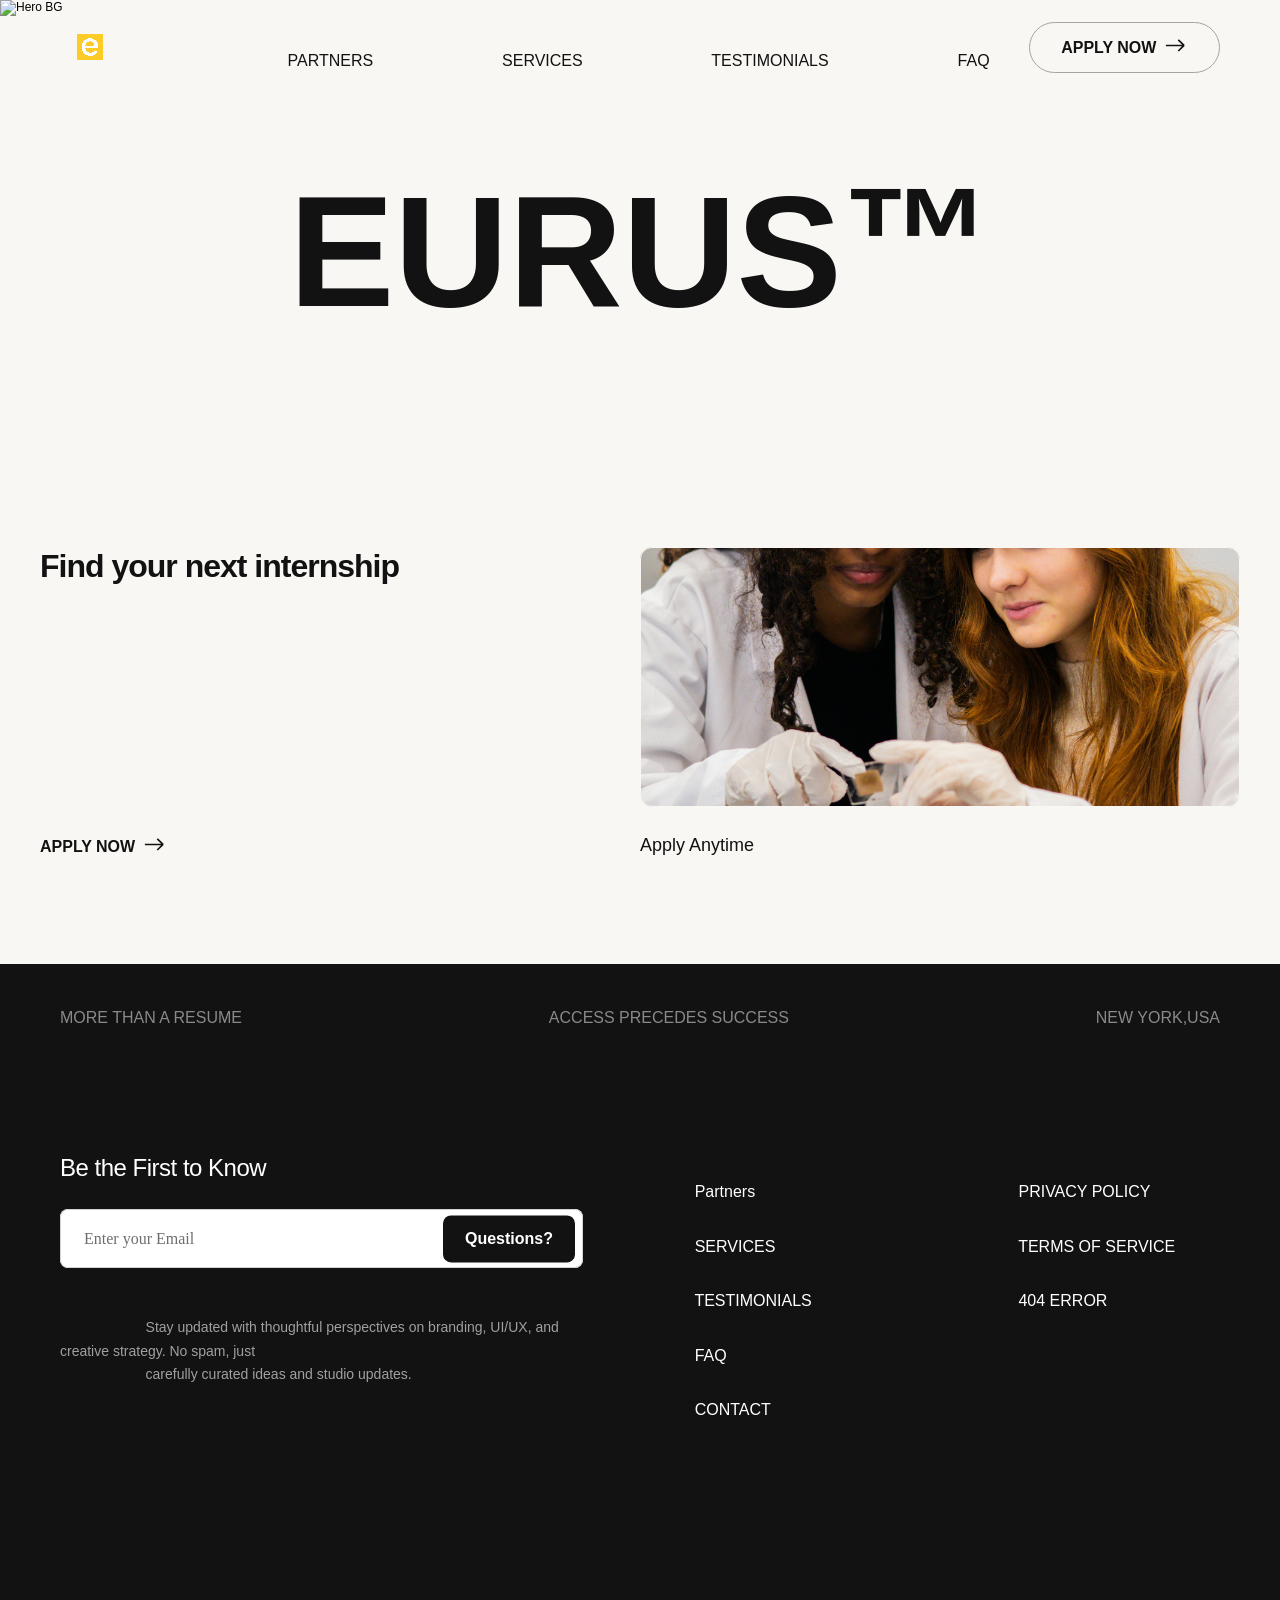
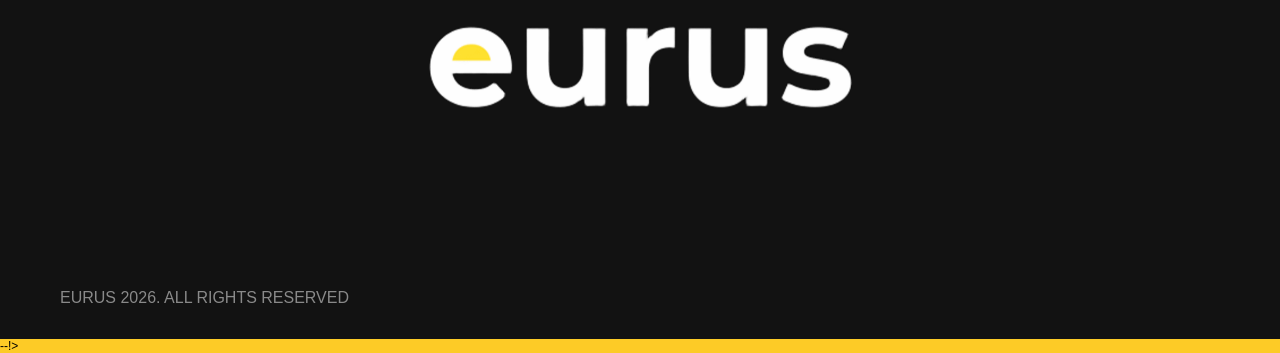
==== commit f9451300: "codegpt fix bcs i didn't know how" ====
--- a/index.html.html
+++ b/index.html.html
@@ -1,2186 +1,10477 @@
 <!DOCTYPE html>
 <!-- saved from url=(0030)https://eurus.world/ -->
-<html lang="en" data-redirect-timezone="1" dir="ltr" class="lenis"><head><meta http-equiv="Content-Type" content="text/html; charset=UTF-8"><style>[data-framer-name="Remove Button"]{display:none!important}html,body,#main{background:#fdcb26!important}</style>
-	
-	
-	
-	<script>try{if(localStorage.get("__framer_force_showing_editorbar_since")){const n=document.createElement("link");n.rel = "modulepreload";n.href="https://eurus.world";document.head.appendChild(n)}}catch(e){}</script>
-	<!-- Start of headStart -->
-  <script>document.addEventListener("DOMContentLoaded",function(){document.title="EURUS | Access Precedes Success";var update=function(){var title=document.querySelector("h1.framer-styles-preset-qx5v1y");if(title&&title.textContent!=="EURUS")title.textContent="EURUS";var subtitle=document.querySelector("h3.framer-styles-preset-bgnhww");if(subtitle&&subtitle.textContent!=="Find your next internship")subtitle.textContent="Find your next internship";var logo=document.querySelector('[data-framer-name="Logo Wrapper"] [data-framer-name="Logo"]');if(logo){logo.setAttribute("aria-label","EURUS | Access Precedes Success");logo.setAttribute("title","EURUS | Access Precedes Success");if(logo.querySelector("svg"))logo.innerHTML='<img src="./e_logo.PNG" alt="EURUS" style="width:100%;height:100%;object-fit:contain;display:block">'}};update();new MutationObserver(update).observe(document.body,{childList:true,subtree:true,characterData:true})})</script>
-    
-    <!-- End of headStart -->
-	<meta name="viewport" content="width=device-width">
-	<meta name="generator" content="Framer f36d8c8">
+<html lang="en" data-redirect-timezone="1" dir="ltr" class="lenis">
+
+<head>
+  <meta http-equiv="Content-Type" content="text/html; charset=UTF-8">
+  <style>
+    [data-framer-name="Remove Button"] {
+      display: none !important
+    }
+
+    html,
+    body,
+    #main {
+      background: #fdcb26 !important
+    }
+  </style>
+
+
+
+  <script>try { if (localStorage.get("__framer_force_showing_editorbar_since")) { const n = document.createElement("link"); n.rel = "modulepreload"; n.href = "https://eurus.world"; document.head.appendChild(n) } } catch (e) { }</script>
+  <!-- Start of headStart -->
+  <script>document.addEventListener("DOMContentLoaded", function () { document.title = "EURUS | Access Precedes Success"; var update = function () { var title = document.querySelector("h1.framer-styles-preset-qx5v1y"); if (title && title.textContent !== "EURUS") title.textContent = "EURUS"; var subtitle = document.querySelector("h3.framer-styles-preset-bgnhww"); if (subtitle && subtitle.textContent !== "Find your next internship") subtitle.textContent = "Find your next internship"; var logo = document.querySelector('[data-framer-name="Logo Wrapper"] [data-framer-name="Logo"]'); if (logo) { logo.setAttribute("aria-label", "EURUS | Access Precedes Success"); logo.setAttribute("title", "EURUS | Access Precedes Success"); if (logo.querySelector("svg")) logo.innerHTML = '<img src="./e_logo.PNG" alt="EURUS" style="width:100%;height:100%;object-fit:contain;display:block">' } }; update(); new MutationObserver(update).observe(document.body, { childList: true, subtree: true, characterData: true }) })</script>
+
+  <!-- End of headStart -->
+  <meta name="viewport" content="width=device-width">
+  <meta name="generator" content="Framer f36d8c8">
   <title>EURUS | Access Precedes Success</title>
-    <meta name="description" content="Elevate your digital presence with CREOVO, a bold and dynamic portfolio template built for Framer. Designed for creative professionals and studios, it features modern aesthetics and seamless layouts to showcase your projects with maximum impact.">
-    <meta name="framer-search-index" content="https://eurus.world">
-    <meta name="framer-search-index-fallback" content="https://eurus.world">
-    <link rel="icon" type="image/png" href="./e_logo.PNG">
-    <link rel="apple-touch-icon" href="./e_logo.PNG">
-    <!-- Open Graph / Facebook -->
-    <meta property="og:type" content="website">
-    <meta property="og:title" content="CREOVO — Creative Portfolio Template">
-    <meta property="og:description" content="Elevate your digital presence with CREOVO, a bold and dynamic portfolio template built for Framer. Designed for creative professionals and studios, it features modern aesthetics and seamless layouts to showcase your projects with maximum impact.">
-    <meta property="og:image" content="https://eurus.world">
-    <!-- Twitter -->
-    <meta name="twitter:card" content="summary_large_image">
-    <meta name="twitter:title" content="CREOVO — Creative Portfolio Template">
-    <meta name="twitter:description" content="Elevate your digital presence with CREOVO, a bold and dynamic portfolio template built for Framer. Designed for creative professionals and studios, it features modern aesthetics and seamless layouts to showcase your projects with maximum impact.">
-    <meta name="twitter:image" content="https://eurus.world">
-	
-	<style data-framer-font-css="">/* cyrillic */
-@font-face {
-  font-family: 'Geist';
-  font-style: normal;
-  font-weight: 400;
-  font-display: swap;
-  src: url(https://fonts.gstatic.com/s/geist/v4/gyByhwUxId8gMEwYGFWfOw.woff2) format('woff2');
-  unicode-range: U+0301, U+0400-045F, U+0490-0491, U+04B0-04B1, U+2116;
-}
-/* latin-ext */
-@font-face {
-  font-family: 'Geist';
-  font-style: normal;
-  font-weight: 400;
-  font-display: swap;
-  src: url(https://fonts.gstatic.com/s/geist/v4/gyByhwUxId8gMEwSGFWfOw.woff2) format('woff2');
-  unicode-range: U+0100-02BA, U+02BD-02C5, U+02C7-02CC, U+02CE-02D7, U+02DD-02FF, U+0304, U+0308, U+0329, U+1D00-1DBF, U+1E00-1E9F, U+1EF2-1EFF, U+2020, U+20A0-20AB, U+20AD-20C0, U+2113, U+2C60-2C7F, U+A720-A7FF;
-}
-/* latin */
-@font-face {
-  font-family: 'Geist';
-  font-style: normal;
-  font-weight: 400;
-  font-display: swap;
-  src: url(https://fonts.gstatic.com/s/geist/v4/gyByhwUxId8gMEwcGFU.woff2) format('woff2');
-  unicode-range: U+0000-00FF, U+0131, U+0152-0153, U+02BB-02BC, U+02C6, U+02DA, U+02DC, U+0304, U+0308, U+0329, U+2000-206F, U+20AC, U+2122, U+2191, U+2193, U+2212, U+2215, U+FEFF, U+FFFD;
-}
-/* cyrillic */
-@font-face {
-  font-family: 'Geist';
-  font-style: normal;
-  font-weight: 700;
-  font-display: swap;
-  src: url(https://fonts.gstatic.com/s/geist/v4/gyByhwUxId8gMEwYGFWfOw.woff2) format('woff2');
-  unicode-range: U+0301, U+0400-045F, U+0490-0491, U+04B0-04B1, U+2116;
-}
-/* latin-ext */
-@font-face {
-  font-family: 'Geist';
-  font-style: normal;
-  font-weight: 700;
-  font-display: swap;
-  src: url(https://fonts.gstatic.com/s/geist/v4/gyByhwUxId8gMEwSGFWfOw.woff2) format('woff2');
-  unicode-range: U+0100-02BA, U+02BD-02C5, U+02C7-02CC, U+02CE-02D7, U+02DD-02FF, U+0304, U+0308, U+0329, U+1D00-1DBF, U+1E00-1E9F, U+1EF2-1EFF, U+2020, U+20A0-20AB, U+20AD-20C0, U+2113, U+2C60-2C7F, U+A720-A7FF;
-}
-/* latin */
-@font-face {
-  font-family: 'Geist';
-  font-style: normal;
-  font-weight: 700;
-  font-display: swap;
-  src: url(https://fonts.gstatic.com/s/geist/v4/gyByhwUxId8gMEwcGFU.woff2) format('woff2');
-  unicode-range: U+0000-00FF, U+0131, U+0152-0153, U+02BB-02BC, U+02C6, U+02DA, U+02DC, U+0304, U+0308, U+0329, U+2000-206F, U+20AC, U+2122, U+2191, U+2193, U+2212, U+2215, U+FEFF, U+FFFD;
-}
-/* cyrillic-ext */
-@font-face {
-  font-family: 'Inter Tight';
-  font-style: italic;
-  font-weight: 400;
-  font-display: swap;
-  src: url(https://fonts.gstatic.com/s/intertight/v9/NGSyv5HMAFg6IuGlBNMjxLsCwadkRFe9.woff2) format('woff2');
-  unicode-range: U+0460-052F, U+1C80-1C8A, U+20B4, U+2DE0-2DFF, U+A640-A69F, U+FE2E-FE2F;
-}
-/* cyrillic */
-@font-face {
-  font-family: 'Inter Tight';
-  font-style: italic;
-  font-weight: 400;
-  font-display: swap;
-  src: url(https://fonts.gstatic.com/s/intertight/v9/NGSyv5HMAFg6IuGlBNMjxLsCwa5kRFe9.woff2) format('woff2');
-  unicode-range: U+0301, U+0400-045F, U+0490-0491, U+04B0-04B1, U+2116;
-}
-/* greek-ext */
-@font-face {
-  font-family: 'Inter Tight';
-  font-style: italic;
-  font-weight: 400;
-  font-display: swap;
-  src: url(https://fonts.gstatic.com/s/intertight/v9/NGSyv5HMAFg6IuGlBNMjxLsCwaZkRFe9.woff2) format('woff2');
-  unicode-range: U+1F00-1FFF;
-}
-/* greek */
-@font-face {
-  font-family: 'Inter Tight';
-  font-style: italic;
-  font-weight: 400;
-  font-display: swap;
-  src: url(https://fonts.gstatic.com/s/intertight/v9/NGSyv5HMAFg6IuGlBNMjxLsCwalkRFe9.woff2) format('woff2');
-  unicode-range: U+0370-0377, U+037A-037F, U+0384-038A, U+038C, U+038E-03A1, U+03A3-03FF;
-}
-/* vietnamese */
-@font-face {
-  font-family: 'Inter Tight';
-  font-style: italic;
-  font-weight: 400;
-  font-display: swap;
-  src: url(https://fonts.gstatic.com/s/intertight/v9/NGSyv5HMAFg6IuGlBNMjxLsCwaVkRFe9.woff2) format('woff2');
-  unicode-range: U+0102-0103, U+0110-0111, U+0128-0129, U+0168-0169, U+01A0-01A1, U+01AF-01B0, U+0300-0301, U+0303-0304, U+0308-0309, U+0323, U+0329, U+1EA0-1EF9, U+20AB;
-}
-/* latin-ext */
-@font-face {
-  font-family: 'Inter Tight';
-  font-style: italic;
-  font-weight: 400;
-  font-display: swap;
-  src: url(https://fonts.gstatic.com/s/intertight/v9/NGSyv5HMAFg6IuGlBNMjxLsCwaRkRFe9.woff2) format('woff2');
-  unicode-range: U+0100-02BA, U+02BD-02C5, U+02C7-02CC, U+02CE-02D7, U+02DD-02FF, U+0304, U+0308, U+0329, U+1D00-1DBF, U+1E00-1E9F, U+1EF2-1EFF, U+2020, U+20A0-20AB, U+20AD-20C0, U+2113, U+2C60-2C7F, U+A720-A7FF;
-}
-/* latin */
-@font-face {
-  font-family: 'Inter Tight';
-  font-style: italic;
-  font-weight: 400;
-  font-display: swap;
-  src: url(https://fonts.gstatic.com/s/intertight/v9/NGSyv5HMAFg6IuGlBNMjxLsCwapkRA.woff2) format('woff2');
-  unicode-range: U+0000-00FF, U+0131, U+0152-0153, U+02BB-02BC, U+02C6, U+02DA, U+02DC, U+0304, U+0308, U+0329, U+2000-206F, U+20AC, U+2122, U+2191, U+2193, U+2212, U+2215, U+FEFF, U+FFFD;
-}
-/* cyrillic-ext */
-@font-face {
-  font-family: 'Inter Tight';
-  font-style: italic;
-  font-weight: 500;
-  font-display: swap;
-  src: url(https://fonts.gstatic.com/s/intertight/v9/NGSyv5HMAFg6IuGlBNMjxLsCwadkRFe9.woff2) format('woff2');
-  unicode-range: U+0460-052F, U+1C80-1C8A, U+20B4, U+2DE0-2DFF, U+A640-A69F, U+FE2E-FE2F;
-}
-/* cyrillic */
-@font-face {
-  font-family: 'Inter Tight';
-  font-style: italic;
-  font-weight: 500;
-  font-display: swap;
-  src: url(https://fonts.gstatic.com/s/intertight/v9/NGSyv5HMAFg6IuGlBNMjxLsCwa5kRFe9.woff2) format('woff2');
-  unicode-range: U+0301, U+0400-045F, U+0490-0491, U+04B0-04B1, U+2116;
-}
-/* greek-ext */
-@font-face {
-  font-family: 'Inter Tight';
-  font-style: italic;
-  font-weight: 500;
-  font-display: swap;
-  src: url(https://fonts.gstatic.com/s/intertight/v9/NGSyv5HMAFg6IuGlBNMjxLsCwaZkRFe9.woff2) format('woff2');
-  unicode-range: U+1F00-1FFF;
-}
-/* greek */
-@font-face {
-  font-family: 'Inter Tight';
-  font-style: italic;
-  font-weight: 500;
-  font-display: swap;
-  src: url(https://fonts.gstatic.com/s/intertight/v9/NGSyv5HMAFg6IuGlBNMjxLsCwalkRFe9.woff2) format('woff2');
-  unicode-range: U+0370-0377, U+037A-037F, U+0384-038A, U+038C, U+038E-03A1, U+03A3-03FF;
-}
-/* vietnamese */
-@font-face {
-  font-family: 'Inter Tight';
-  font-style: italic;
-  font-weight: 500;
-  font-display: swap;
-  src: url(https://fonts.gstatic.com/s/intertight/v9/NGSyv5HMAFg6IuGlBNMjxLsCwaVkRFe9.woff2) format('woff2');
-  unicode-range: U+0102-0103, U+0110-0111, U+0128-0129, U+0168-0169, U+01A0-01A1, U+01AF-01B0, U+0300-0301, U+0303-0304, U+0308-0309, U+0323, U+0329, U+1EA0-1EF9, U+20AB;
-}
-/* latin-ext */
-@font-face {
-  font-family: 'Inter Tight';
-  font-style: italic;
-  font-weight: 500;
-  font-display: swap;
-  src: url(https://fonts.gstatic.com/s/intertight/v9/NGSyv5HMAFg6IuGlBNMjxLsCwaRkRFe9.woff2) format('woff2');
-  unicode-range: U+0100-02BA, U+02BD-02C5, U+02C7-02CC, U+02CE-02D7, U+02DD-02FF, U+0304, U+0308, U+0329, U+1D00-1DBF, U+1E00-1E9F, U+1EF2-1EFF, U+2020, U+20A0-20AB, U+20AD-20C0, U+2113, U+2C60-2C7F, U+A720-A7FF;
-}
-/* latin */
-@font-face {
-  font-family: 'Inter Tight';
-  font-style: italic;
-  font-weight: 500;
-  font-display: swap;
-  src: url(https://fonts.gstatic.com/s/intertight/v9/NGSyv5HMAFg6IuGlBNMjxLsCwapkRA.woff2) format('woff2');
-  unicode-range: U+0000-00FF, U+0131, U+0152-0153, U+02BB-02BC, U+02C6, U+02DA, U+02DC, U+0304, U+0308, U+0329, U+2000-206F, U+20AC, U+2122, U+2191, U+2193, U+2212, U+2215, U+FEFF, U+FFFD;
-}
-/* cyrillic-ext */
-@font-face {
-  font-family: 'Inter Tight';
-  font-style: italic;
-  font-weight: 600;
-  font-display: swap;
-  src: url(https://fonts.gstatic.com/s/intertight/v9/NGSyv5HMAFg6IuGlBNMjxLsCwadkRFe9.woff2) format('woff2');
-  unicode-range: U+0460-052F, U+1C80-1C8A, U+20B4, U+2DE0-2DFF, U+A640-A69F, U+FE2E-FE2F;
-}
-/* cyrillic */
-@font-face {
-  font-family: 'Inter Tight';
-  font-style: italic;
-  font-weight: 600;
-  font-display: swap;
-  src: url(https://fonts.gstatic.com/s/intertight/v9/NGSyv5HMAFg6IuGlBNMjxLsCwa5kRFe9.woff2) format('woff2');
-  unicode-range: U+0301, U+0400-045F, U+0490-0491, U+04B0-04B1, U+2116;
-}
-/* greek-ext */
-@font-face {
-  font-family: 'Inter Tight';
-  font-style: italic;
-  font-weight: 600;
-  font-display: swap;
-  src: url(https://fonts.gstatic.com/s/intertight/v9/NGSyv5HMAFg6IuGlBNMjxLsCwaZkRFe9.woff2) format('woff2');
-  unicode-range: U+1F00-1FFF;
-}
-/* greek */
-@font-face {
-  font-family: 'Inter Tight';
-  font-style: italic;
-  font-weight: 600;
-  font-display: swap;
-  src: url(https://fonts.gstatic.com/s/intertight/v9/NGSyv5HMAFg6IuGlBNMjxLsCwalkRFe9.woff2) format('woff2');
-  unicode-range: U+0370-0377, U+037A-037F, U+0384-038A, U+038C, U+038E-03A1, U+03A3-03FF;
-}
-/* vietnamese */
-@font-face {
-  font-family: 'Inter Tight';
-  font-style: italic;
-  font-weight: 600;
-  font-display: swap;
-  src: url(https://fonts.gstatic.com/s/intertight/v9/NGSyv5HMAFg6IuGlBNMjxLsCwaVkRFe9.woff2) format('woff2');
-  unicode-range: U+0102-0103, U+0110-0111, U+0128-0129, U+0168-0169, U+01A0-01A1, U+01AF-01B0, U+0300-0301, U+0303-0304, U+0308-0309, U+0323, U+0329, U+1EA0-1EF9, U+20AB;
-}
-/* latin-ext */
-@font-face {
-  font-family: 'Inter Tight';
-  font-style: italic;
-  font-weight: 600;
-  font-display: swap;
-  src: url(https://fonts.gstatic.com/s/intertight/v9/NGSyv5HMAFg6IuGlBNMjxLsCwaRkRFe9.woff2) format('woff2');
-  unicode-range: U+0100-02BA, U+02BD-02C5, U+02C7-02CC, U+02CE-02D7, U+02DD-02FF, U+0304, U+0308, U+0329, U+1D00-1DBF, U+1E00-1E9F, U+1EF2-1EFF, U+2020, U+20A0-20AB, U+20AD-20C0, U+2113, U+2C60-2C7F, U+A720-A7FF;
-}
-/* latin */
-@font-face {
-  font-family: 'Inter Tight';
-  font-style: italic;
-  font-weight: 600;
-  font-display: swap;
-  src: url(https://fonts.gstatic.com/s/intertight/v9/NGSyv5HMAFg6IuGlBNMjxLsCwapkRA.woff2) format('woff2');
-  unicode-range: U+0000-00FF, U+0131, U+0152-0153, U+02BB-02BC, U+02C6, U+02DA, U+02DC, U+0304, U+0308, U+0329, U+2000-206F, U+20AC, U+2122, U+2191, U+2193, U+2212, U+2215, U+FEFF, U+FFFD;
-}
-/* cyrillic-ext */
-@font-face {
-  font-family: 'Inter Tight';
-  font-style: italic;
-  font-weight: 700;
-  font-display: swap;
-  src: url(https://fonts.gstatic.com/s/intertight/v9/NGSyv5HMAFg6IuGlBNMjxLsCwadkRFe9.woff2) format('woff2');
-  unicode-range: U+0460-052F, U+1C80-1C8A, U+20B4, U+2DE0-2DFF, U+A640-A69F, U+FE2E-FE2F;
-}
-/* cyrillic */
-@font-face {
-  font-family: 'Inter Tight';
-  font-style: italic;
-  font-weight: 700;
-  font-display: swap;
-  src: url(https://fonts.gstatic.com/s/intertight/v9/NGSyv5HMAFg6IuGlBNMjxLsCwa5kRFe9.woff2) format('woff2');
-  unicode-range: U+0301, U+0400-045F, U+0490-0491, U+04B0-04B1, U+2116;
-}
-/* greek-ext */
-@font-face {
-  font-family: 'Inter Tight';
-  font-style: italic;
-  font-weight: 700;
-  font-display: swap;
-  src: url(https://fonts.gstatic.com/s/intertight/v9/NGSyv5HMAFg6IuGlBNMjxLsCwaZkRFe9.woff2) format('woff2');
-  unicode-range: U+1F00-1FFF;
-}
-/* greek */
-@font-face {
-  font-family: 'Inter Tight';
-  font-style: italic;
-  font-weight: 700;
-  font-display: swap;
-  src: url(https://fonts.gstatic.com/s/intertight/v9/NGSyv5HMAFg6IuGlBNMjxLsCwalkRFe9.woff2) format('woff2');
-  unicode-range: U+0370-0377, U+037A-037F, U+0384-038A, U+038C, U+038E-03A1, U+03A3-03FF;
-}
-/* vietnamese */
-@font-face {
-  font-family: 'Inter Tight';
-  font-style: italic;
-  font-weight: 700;
-  font-display: swap;
-  src: url(https://fonts.gstatic.com/s/intertight/v9/NGSyv5HMAFg6IuGlBNMjxLsCwaVkRFe9.woff2) format('woff2');
-  unicode-range: U+0102-0103, U+0110-0111, U+0128-0129, U+0168-0169, U+01A0-01A1, U+01AF-01B0, U+0300-0301, U+0303-0304, U+0308-0309, U+0323, U+0329, U+1EA0-1EF9, U+20AB;
-}
-/* latin-ext */
-@font-face {
-  font-family: 'Inter Tight';
-  font-style: italic;
-  font-weight: 700;
-  font-display: swap;
-  src: url(https://fonts.gstatic.com/s/intertight/v9/NGSyv5HMAFg6IuGlBNMjxLsCwaRkRFe9.woff2) format('woff2');
-  unicode-range: U+0100-02BA, U+02BD-02C5, U+02C7-02CC, U+02CE-02D7, U+02DD-02FF, U+0304, U+0308, U+0329, U+1D00-1DBF, U+1E00-1E9F, U+1EF2-1EFF, U+2020, U+20A0-20AB, U+20AD-20C0, U+2113, U+2C60-2C7F, U+A720-A7FF;
-}
-/* latin */
-@font-face {
-  font-family: 'Inter Tight';
-  font-style: italic;
-  font-weight: 700;
-  font-display: swap;
-  src: url(https://fonts.gstatic.com/s/intertight/v9/NGSyv5HMAFg6IuGlBNMjxLsCwapkRA.woff2) format('woff2');
-  unicode-range: U+0000-00FF, U+0131, U+0152-0153, U+02BB-02BC, U+02C6, U+02DA, U+02DC, U+0304, U+0308, U+0329, U+2000-206F, U+20AC, U+2122, U+2191, U+2193, U+2212, U+2215, U+FEFF, U+FFFD;
-}
-/* cyrillic-ext */
-@font-face {
-  font-family: 'Inter Tight';
-  font-style: normal;
-  font-weight: 400;
-  font-display: swap;
-  src: url(https://fonts.gstatic.com/s/intertight/v9/NGSwv5HMAFg6IuGlBNMjxLsK8ah8QA.woff2) format('woff2');
-  unicode-range: U+0460-052F, U+1C80-1C8A, U+20B4, U+2DE0-2DFF, U+A640-A69F, U+FE2E-FE2F;
-}
-/* cyrillic */
-@font-face {
-  font-family: 'Inter Tight';
-  font-style: normal;
-  font-weight: 400;
-  font-display: swap;
-  src: url(https://fonts.gstatic.com/s/intertight/v9/NGSwv5HMAFg6IuGlBNMjxLsD8ah8QA.woff2) format('woff2');
-  unicode-range: U+0301, U+0400-045F, U+0490-0491, U+04B0-04B1, U+2116;
-}
-/* greek-ext */
-@font-face {
-  font-family: 'Inter Tight';
-  font-style: normal;
-  font-weight: 400;
-  font-display: swap;
-  src: url(https://fonts.gstatic.com/s/intertight/v9/NGSwv5HMAFg6IuGlBNMjxLsL8ah8QA.woff2) format('woff2');
-  unicode-range: U+1F00-1FFF;
-}
-/* greek */
-@font-face {
-  font-family: 'Inter Tight';
-  font-style: normal;
-  font-weight: 400;
-  font-display: swap;
-  src: url(https://fonts.gstatic.com/s/intertight/v9/NGSwv5HMAFg6IuGlBNMjxLsE8ah8QA.woff2) format('woff2');
-  unicode-range: U+0370-0377, U+037A-037F, U+0384-038A, U+038C, U+038E-03A1, U+03A3-03FF;
-}
-/* vietnamese */
-@font-face {
-  font-family: 'Inter Tight';
-  font-style: normal;
-  font-weight: 400;
-  font-display: swap;
-  src: url(https://fonts.gstatic.com/s/intertight/v9/NGSwv5HMAFg6IuGlBNMjxLsI8ah8QA.woff2) format('woff2');
-  unicode-range: U+0102-0103, U+0110-0111, U+0128-0129, U+0168-0169, U+01A0-01A1, U+01AF-01B0, U+0300-0301, U+0303-0304, U+0308-0309, U+0323, U+0329, U+1EA0-1EF9, U+20AB;
-}
-/* latin-ext */
-@font-face {
-  font-family: 'Inter Tight';
-  font-style: normal;
-  font-weight: 400;
-  font-display: swap;
-  src: url(https://fonts.gstatic.com/s/intertight/v9/NGSwv5HMAFg6IuGlBNMjxLsJ8ah8QA.woff2) format('woff2');
-  unicode-range: U+0100-02BA, U+02BD-02C5, U+02C7-02CC, U+02CE-02D7, U+02DD-02FF, U+0304, U+0308, U+0329, U+1D00-1DBF, U+1E00-1E9F, U+1EF2-1EFF, U+2020, U+20A0-20AB, U+20AD-20C0, U+2113, U+2C60-2C7F, U+A720-A7FF;
-}
-/* latin */
-@font-face {
-  font-family: 'Inter Tight';
-  font-style: normal;
-  font-weight: 400;
-  font-display: swap;
-  src: url(https://fonts.gstatic.com/s/intertight/v9/NGSwv5HMAFg6IuGlBNMjxLsH8ag.woff2) format('woff2');
-  unicode-range: U+0000-00FF, U+0131, U+0152-0153, U+02BB-02BC, U+02C6, U+02DA, U+02DC, U+0304, U+0308, U+0329, U+2000-206F, U+20AC, U+2122, U+2191, U+2193, U+2212, U+2215, U+FEFF, U+FFFD;
-}
-/* cyrillic-ext */
-@font-face {
-  font-family: 'Inter Tight';
-  font-style: normal;
-  font-weight: 500;
-  font-display: swap;
-  src: url(https://fonts.gstatic.com/s/intertight/v9/NGSwv5HMAFg6IuGlBNMjxLsK8ah8QA.woff2) format('woff2');
-  unicode-range: U+0460-052F, U+1C80-1C8A, U+20B4, U+2DE0-2DFF, U+A640-A69F, U+FE2E-FE2F;
-}
-/* cyrillic */
-@font-face {
-  font-family: 'Inter Tight';
-  font-style: normal;
-  font-weight: 500;
-  font-display: swap;
-  src: url(https://fonts.gstatic.com/s/intertight/v9/NGSwv5HMAFg6IuGlBNMjxLsD8ah8QA.woff2) format('woff2');
-  unicode-range: U+0301, U+0400-045F, U+0490-0491, U+04B0-04B1, U+2116;
-}
-/* greek-ext */
-@font-face {
-  font-family: 'Inter Tight';
-  font-style: normal;
-  font-weight: 500;
-  font-display: swap;
-  src: url(https://fonts.gstatic.com/s/intertight/v9/NGSwv5HMAFg6IuGlBNMjxLsL8ah8QA.woff2) format('woff2');
-  unicode-range: U+1F00-1FFF;
-}
-/* greek */
-@font-face {
-  font-family: 'Inter Tight';
-  font-style: normal;
-  font-weight: 500;
-  font-display: swap;
-  src: url(https://fonts.gstatic.com/s/intertight/v9/NGSwv5HMAFg6IuGlBNMjxLsE8ah8QA.woff2) format('woff2');
-  unicode-range: U+0370-0377, U+037A-037F, U+0384-038A, U+038C, U+038E-03A1, U+03A3-03FF;
-}
-/* vietnamese */
-@font-face {
-  font-family: 'Inter Tight';
-  font-style: normal;
-  font-weight: 500;
-  font-display: swap;
-  src: url(https://fonts.gstatic.com/s/intertight/v9/NGSwv5HMAFg6IuGlBNMjxLsI8ah8QA.woff2) format('woff2');
-  unicode-range: U+0102-0103, U+0110-0111, U+0128-0129, U+0168-0169, U+01A0-01A1, U+01AF-01B0, U+0300-0301, U+0303-0304, U+0308-0309, U+0323, U+0329, U+1EA0-1EF9, U+20AB;
-}
-/* latin-ext */
-@font-face {
-  font-family: 'Inter Tight';
-  font-style: normal;
-  font-weight: 500;
-  font-display: swap;
-  src: url(https://fonts.gstatic.com/s/intertight/v9/NGSwv5HMAFg6IuGlBNMjxLsJ8ah8QA.woff2) format('woff2');
-  unicode-range: U+0100-02BA, U+02BD-02C5, U+02C7-02CC, U+02CE-02D7, U+02DD-02FF, U+0304, U+0308, U+0329, U+1D00-1DBF, U+1E00-1E9F, U+1EF2-1EFF, U+2020, U+20A0-20AB, U+20AD-20C0, U+2113, U+2C60-2C7F, U+A720-A7FF;
-}
-/* latin */
-@font-face {
-  font-family: 'Inter Tight';
-  font-style: normal;
-  font-weight: 500;
-  font-display: swap;
-  src: url(https://fonts.gstatic.com/s/intertight/v9/NGSwv5HMAFg6IuGlBNMjxLsH8ag.woff2) format('woff2');
-  unicode-range: U+0000-00FF, U+0131, U+0152-0153, U+02BB-02BC, U+02C6, U+02DA, U+02DC, U+0304, U+0308, U+0329, U+2000-206F, U+20AC, U+2122, U+2191, U+2193, U+2212, U+2215, U+FEFF, U+FFFD;
-}
-/* cyrillic-ext */
-@font-face {
-  font-family: 'Inter Tight';
-  font-style: normal;
-  font-weight: 600;
-  font-display: swap;
-  src: url(https://fonts.gstatic.com/s/intertight/v9/NGSwv5HMAFg6IuGlBNMjxLsK8ah8QA.woff2) format('woff2');
-  unicode-range: U+0460-052F, U+1C80-1C8A, U+20B4, U+2DE0-2DFF, U+A640-A69F, U+FE2E-FE2F;
-}
-/* cyrillic */
-@font-face {
-  font-family: 'Inter Tight';
-  font-style: normal;
-  font-weight: 600;
-  font-display: swap;
-  src: url(https://fonts.gstatic.com/s/intertight/v9/NGSwv5HMAFg6IuGlBNMjxLsD8ah8QA.woff2) format('woff2');
-  unicode-range: U+0301, U+0400-045F, U+0490-0491, U+04B0-04B1, U+2116;
-}
-/* greek-ext */
-@font-face {
-  font-family: 'Inter Tight';
-  font-style: normal;
-  font-weight: 600;
-  font-display: swap;
-  src: url(https://fonts.gstatic.com/s/intertight/v9/NGSwv5HMAFg6IuGlBNMjxLsL8ah8QA.woff2) format('woff2');
-  unicode-range: U+1F00-1FFF;
-}
-/* greek */
-@font-face {
-  font-family: 'Inter Tight';
-  font-style: normal;
-  font-weight: 600;
-  font-display: swap;
-  src: url(https://fonts.gstatic.com/s/intertight/v9/NGSwv5HMAFg6IuGlBNMjxLsE8ah8QA.woff2) format('woff2');
-  unicode-range: U+0370-0377, U+037A-037F, U+0384-038A, U+038C, U+038E-03A1, U+03A3-03FF;
-}
-/* vietnamese */
-@font-face {
-  font-family: 'Inter Tight';
-  font-style: normal;
-  font-weight: 600;
-  font-display: swap;
-  src: url(https://fonts.gstatic.com/s/intertight/v9/NGSwv5HMAFg6IuGlBNMjxLsI8ah8QA.woff2) format('woff2');
-  unicode-range: U+0102-0103, U+0110-0111, U+0128-0129, U+0168-0169, U+01A0-01A1, U+01AF-01B0, U+0300-0301, U+0303-0304, U+0308-0309, U+0323, U+0329, U+1EA0-1EF9, U+20AB;
-}
-/* latin-ext */
-@font-face {
-  font-family: 'Inter Tight';
-  font-style: normal;
-  font-weight: 600;
-  font-display: swap;
-  src: url(https://fonts.gstatic.com/s/intertight/v9/NGSwv5HMAFg6IuGlBNMjxLsJ8ah8QA.woff2) format('woff2');
-  unicode-range: U+0100-02BA, U+02BD-02C5, U+02C7-02CC, U+02CE-02D7, U+02DD-02FF, U+0304, U+0308, U+0329, U+1D00-1DBF, U+1E00-1E9F, U+1EF2-1EFF, U+2020, U+20A0-20AB, U+20AD-20C0, U+2113, U+2C60-2C7F, U+A720-A7FF;
-}
-/* latin */
-@font-face {
-  font-family: 'Inter Tight';
-  font-style: normal;
-  font-weight: 600;
-  font-display: swap;
-  src: url(https://fonts.gstatic.com/s/intertight/v9/NGSwv5HMAFg6IuGlBNMjxLsH8ag.woff2) format('woff2');
-  unicode-range: U+0000-00FF, U+0131, U+0152-0153, U+02BB-02BC, U+02C6, U+02DA, U+02DC, U+0304, U+0308, U+0329, U+2000-206F, U+20AC, U+2122, U+2191, U+2193, U+2212, U+2215, U+FEFF, U+FFFD;
-}
-/* cyrillic-ext */
-@font-face {
-  font-family: 'Inter Tight';
-  font-style: normal;
-  font-weight: 700;
-  font-display: swap;
-  src: url(https://fonts.gstatic.com/s/intertight/v9/NGSwv5HMAFg6IuGlBNMjxLsK8ah8QA.woff2) format('woff2');
-  unicode-range: U+0460-052F, U+1C80-1C8A, U+20B4, U+2DE0-2DFF, U+A640-A69F, U+FE2E-FE2F;
-}
-/* cyrillic */
-@font-face {
-  font-family: 'Inter Tight';
-  font-style: normal;
-  font-weight: 700;
-  font-display: swap;
-  src: url(https://fonts.gstatic.com/s/intertight/v9/NGSwv5HMAFg6IuGlBNMjxLsD8ah8QA.woff2) format('woff2');
-  unicode-range: U+0301, U+0400-045F, U+0490-0491, U+04B0-04B1, U+2116;
-}
-/* greek-ext */
-@font-face {
-  font-family: 'Inter Tight';
-  font-style: normal;
-  font-weight: 700;
-  font-display: swap;
-  src: url(https://fonts.gstatic.com/s/intertight/v9/NGSwv5HMAFg6IuGlBNMjxLsL8ah8QA.woff2) format('woff2');
-  unicode-range: U+1F00-1FFF;
-}
-/* greek */
-@font-face {
-  font-family: 'Inter Tight';
-  font-style: normal;
-  font-weight: 700;
-  font-display: swap;
-  src: url(https://fonts.gstatic.com/s/intertight/v9/NGSwv5HMAFg6IuGlBNMjxLsE8ah8QA.woff2) format('woff2');
-  unicode-range: U+0370-0377, U+037A-037F, U+0384-038A, U+038C, U+038E-03A1, U+03A3-03FF;
-}
-/* vietnamese */
-@font-face {
-  font-family: 'Inter Tight';
-  font-style: normal;
-  font-weight: 700;
-  font-display: swap;
-  src: url(https://fonts.gstatic.com/s/intertight/v9/NGSwv5HMAFg6IuGlBNMjxLsI8ah8QA.woff2) format('woff2');
-  unicode-range: U+0102-0103, U+0110-0111, U+0128-0129, U+0168-0169, U+01A0-01A1, U+01AF-01B0, U+0300-0301, U+0303-0304, U+0308-0309, U+0323, U+0329, U+1EA0-1EF9, U+20AB;
-}
-/* latin-ext */
-@font-face {
-  font-family: 'Inter Tight';
-  font-style: normal;
-  font-weight: 700;
-  font-display: swap;
-  src: url(https://fonts.gstatic.com/s/intertight/v9/NGSwv5HMAFg6IuGlBNMjxLsJ8ah8QA.woff2) format('woff2');
-  unicode-range: U+0100-02BA, U+02BD-02C5, U+02C7-02CC, U+02CE-02D7, U+02DD-02FF, U+0304, U+0308, U+0329, U+1D00-1DBF, U+1E00-1E9F, U+1EF2-1EFF, U+2020, U+20A0-20AB, U+20AD-20C0, U+2113, U+2C60-2C7F, U+A720-A7FF;
-}
-/* latin */
-@font-face {
-  font-family: 'Inter Tight';
-  font-style: normal;
-  font-weight: 700;
-  font-display: swap;
-  src: url(https://fonts.gstatic.com/s/intertight/v9/NGSwv5HMAFg6IuGlBNMjxLsH8ag.woff2) format('woff2');
-  unicode-range: U+0000-00FF, U+0131, U+0152-0153, U+02BB-02BC, U+02C6, U+02DA, U+02DC, U+0304, U+0308, U+0329, U+2000-206F, U+20AC, U+2122, U+2191, U+2193, U+2212, U+2215, U+FEFF, U+FFFD;
-}
-/* cyrillic-ext */
-@font-face {
-  font-family: 'Inter Tight';
-  font-style: italic;
-  font-weight: 900;
-  src: url(https://fonts.gstatic.com/s/intertight/v9/NGShv5HMAFg6IuGlBNMjxLsC66ZMtb8hyW62x0zrGB5diKskPg.woff2) format('woff2');
-  unicode-range: U+0460-052F, U+1C80-1C8A, U+20B4, U+2DE0-2DFF, U+A640-A69F, U+FE2E-FE2F;
-}
-/* cyrillic */
-@font-face {
-  font-family: 'Inter Tight';
-  font-style: italic;
-  font-weight: 900;
-  src: url(https://fonts.gstatic.com/s/intertight/v9/NGShv5HMAFg6IuGlBNMjxLsC66ZMtb8hyW62x0zrGB5UiKskPg.woff2) format('woff2');
-  unicode-range: U+0301, U+0400-045F, U+0490-0491, U+04B0-04B1, U+2116;
-}
-/* greek-ext */
-@font-face {
-  font-family: 'Inter Tight';
-  font-style: italic;
-  font-weight: 900;
-  src: url(https://fonts.gstatic.com/s/intertight/v9/NGShv5HMAFg6IuGlBNMjxLsC66ZMtb8hyW62x0zrGB5ciKskPg.woff2) format('woff2');
-  unicode-range: U+1F00-1FFF;
-}
-/* greek */
-@font-face {
-  font-family: 'Inter Tight';
-  font-style: italic;
-  font-weight: 900;
-  src: url(https://fonts.gstatic.com/s/intertight/v9/NGShv5HMAFg6IuGlBNMjxLsC66ZMtb8hyW62x0zrGB5TiKskPg.woff2) format('woff2');
-  unicode-range: U+0370-0377, U+037A-037F, U+0384-038A, U+038C, U+038E-03A1, U+03A3-03FF;
-}
-/* vietnamese */
-@font-face {
-  font-family: 'Inter Tight';
-  font-style: italic;
-  font-weight: 900;
-  src: url(https://fonts.gstatic.com/s/intertight/v9/NGShv5HMAFg6IuGlBNMjxLsC66ZMtb8hyW62x0zrGB5fiKskPg.woff2) format('woff2');
-  unicode-range: U+0102-0103, U+0110-0111, U+0128-0129, U+0168-0169, U+01A0-01A1, U+01AF-01B0, U+0300-0301, U+0303-0304, U+0308-0309, U+0323, U+0329, U+1EA0-1EF9, U+20AB;
-}
-/* latin-ext */
-@font-face {
-  font-family: 'Inter Tight';
-  font-style: italic;
-  font-weight: 900;
-  src: url(https://fonts.gstatic.com/s/intertight/v9/NGShv5HMAFg6IuGlBNMjxLsC66ZMtb8hyW62x0zrGB5eiKskPg.woff2) format('woff2');
-  unicode-range: U+0100-02BA, U+02BD-02C5, U+02C7-02CC, U+02CE-02D7, U+02DD-02FF, U+0304, U+0308, U+0329, U+1D00-1DBF, U+1E00-1E9F, U+1EF2-1EFF, U+2020, U+20A0-20AB, U+20AD-20C0, U+2113, U+2C60-2C7F, U+A720-A7FF;
-}
-/* latin */
-@font-face {
-  font-family: 'Inter Tight';
-  font-style: italic;
-  font-weight: 900;
-  src: url(https://fonts.gstatic.com/s/intertight/v9/NGShv5HMAFg6IuGlBNMjxLsC66ZMtb8hyW62x0zrGB5QiKs.woff2) format('woff2');
-  unicode-range: U+0000-00FF, U+0131, U+0152-0153, U+02BB-02BC, U+02C6, U+02DA, U+02DC, U+0304, U+0308, U+0329, U+2000-206F, U+20AC, U+2122, U+2191, U+2193, U+2212, U+2215, U+FEFF, U+FFFD;
-}
-/* cyrillic-ext */
-@font-face {
-  font-family: 'Inter Tight';
-  font-style: normal;
-  font-weight: 900;
-  src: url(https://fonts.gstatic.com/s/intertight/v9/NGSnv5HMAFg6IuGlBNMjxJEL2VmU3NS7Z2mjpgiaVi5SkK8.woff2) format('woff2');
-  unicode-range: U+0460-052F, U+1C80-1C8A, U+20B4, U+2DE0-2DFF, U+A640-A69F, U+FE2E-FE2F;
-}
-/* cyrillic */
-@font-face {
-  font-family: 'Inter Tight';
-  font-style: normal;
-  font-weight: 900;
-  src: url(https://fonts.gstatic.com/s/intertight/v9/NGSnv5HMAFg6IuGlBNMjxJEL2VmU3NS7Z2mjpgiaXy5SkK8.woff2) format('woff2');
-  unicode-range: U+0301, U+0400-045F, U+0490-0491, U+04B0-04B1, U+2116;
-}
-/* greek-ext */
-@font-face {
-  font-family: 'Inter Tight';
-  font-style: normal;
-  font-weight: 900;
-  src: url(https://fonts.gstatic.com/s/intertight/v9/NGSnv5HMAFg6IuGlBNMjxJEL2VmU3NS7Z2mjpgiaVy5SkK8.woff2) format('woff2');
-  unicode-range: U+1F00-1FFF;
-}
-/* greek */
-@font-face {
-  font-family: 'Inter Tight';
-  font-style: normal;
-  font-weight: 900;
-  src: url(https://fonts.gstatic.com/s/intertight/v9/NGSnv5HMAFg6IuGlBNMjxJEL2VmU3NS7Z2mjpgiaWC5SkK8.woff2) format('woff2');
-  unicode-range: U+0370-0377, U+037A-037F, U+0384-038A, U+038C, U+038E-03A1, U+03A3-03FF;
-}
-/* vietnamese */
-@font-face {
-  font-family: 'Inter Tight';
-  font-style: normal;
-  font-weight: 900;
-  src: url(https://fonts.gstatic.com/s/intertight/v9/NGSnv5HMAFg6IuGlBNMjxJEL2VmU3NS7Z2mjpgiaVC5SkK8.woff2) format('woff2');
-  unicode-range: U+0102-0103, U+0110-0111, U+0128-0129, U+0168-0169, U+01A0-01A1, U+01AF-01B0, U+0300-0301, U+0303-0304, U+0308-0309, U+0323, U+0329, U+1EA0-1EF9, U+20AB;
-}
-/* latin-ext */
-@font-face {
-  font-family: 'Inter Tight';
-  font-style: normal;
-  font-weight: 900;
-  src: url(https://fonts.gstatic.com/s/intertight/v9/NGSnv5HMAFg6IuGlBNMjxJEL2VmU3NS7Z2mjpgiaVS5SkK8.woff2) format('woff2');
-  unicode-range: U+0100-02BA, U+02BD-02C5, U+02C7-02CC, U+02CE-02D7, U+02DD-02FF, U+0304, U+0308, U+0329, U+1D00-1DBF, U+1E00-1E9F, U+1EF2-1EFF, U+2020, U+20A0-20AB, U+20AD-20C0, U+2113, U+2C60-2C7F, U+A720-A7FF;
-}
-/* latin */
-@font-face {
-  font-family: 'Inter Tight';
-  font-style: normal;
-  font-weight: 900;
-  src: url(https://fonts.gstatic.com/s/intertight/v9/NGSnv5HMAFg6IuGlBNMjxJEL2VmU3NS7Z2mjpgiaWy5S.woff2) format('woff2');
-  unicode-range: U+0000-00FF, U+0131, U+0152-0153, U+02BB-02BC, U+02C6, U+02DA, U+02DC, U+0304, U+0308, U+0329, U+2000-206F, U+20AC, U+2122, U+2191, U+2193, U+2212, U+2215, U+FEFF, U+FFFD;
-}
-
-@font-face { font-family: "Inter"; src: url("https://framerusercontent.com/assets/5vvr9Vy74if2I6bQbJvbw7SY1pQ.woff2"); font-display: swap; font-style: normal; font-weight: 400; unicode-range: U+0460-052F, U+1C80-1C88, U+20B4, U+2DE0-2DFF, U+A640-A69F, U+FE2E-FE2F }
-@font-face { font-family: "Inter"; src: url("https://framerusercontent.com/assets/EOr0mi4hNtlgWNn9if640EZzXCo.woff2"); font-display: swap; font-style: normal; font-weight: 400; unicode-range: U+0301, U+0400-045F, U+0490-0491, U+04B0-04B1, U+2116 }
-@font-face { font-family: "Inter"; src: url("https://framerusercontent.com/assets/Y9k9QrlZAqio88Klkmbd8VoMQc.woff2"); font-display: swap; font-style: normal; font-weight: 400; unicode-range: U+1F00-1FFF }
-@font-face { font-family: "Inter"; src: url("https://framerusercontent.com/assets/OYrD2tBIBPvoJXiIHnLoOXnY9M.woff2"); font-display: swap; font-style: normal; font-weight: 400; unicode-range: U+0370-03FF }
-@font-face { font-family: "Inter"; src: url("https://framerusercontent.com/assets/JeYwfuaPfZHQhEG8U5gtPDZ7WQ.woff2"); font-display: swap; font-style: normal; font-weight: 400; unicode-range: U+0100-024F, U+0259, U+1E00-1EFF, U+2020, U+20A0-20AB, U+20AD-20CF, U+2113, U+2C60-2C7F, U+A720-A7FF }
-@font-face { font-family: "Inter"; src: url("https://framerusercontent.com/assets/GrgcKwrN6d3Uz8EwcLHZxwEfC4.woff2"); font-display: swap; font-style: normal; font-weight: 400; unicode-range: U+0000-00FF, U+0131, U+0152-0153, U+02BB-02BC, U+02C6, U+02DA, U+02DC, U+2000-206F, U+2070, U+2074-207E, U+2080-208E, U+20AC, U+2122, U+2191, U+2193, U+2212, U+2215, U+FEFF, U+FFFD }
-@font-face { font-family: "Inter"; src: url("https://framerusercontent.com/assets/b6Y37FthZeALduNqHicBT6FutY.woff2"); font-display: swap; font-style: normal; font-weight: 400; unicode-range: U+0102-0103, U+0110-0111, U+0128-0129, U+0168-0169, U+01A0-01A1, U+01AF-01B0, U+1EA0-1EF9, U+20AB }
-@font-face { font-family: "Inter"; src: url("https://framerusercontent.com/assets/hyOgCu0Xnghbimh0pE8QTvtt2AU.woff2"); font-display: swap; font-style: normal; font-weight: 600; unicode-range: U+0460-052F, U+1C80-1C88, U+20B4, U+2DE0-2DFF, U+A640-A69F, U+FE2E-FE2F }
-@font-face { font-family: "Inter"; src: url("https://framerusercontent.com/assets/NeGmSOXrPBfEFIy5YZeHq17LEDA.woff2"); font-display: swap; font-style: normal; font-weight: 600; unicode-range: U+0301, U+0400-045F, U+0490-0491, U+04B0-04B1, U+2116 }
-@font-face { font-family: "Inter"; src: url("https://framerusercontent.com/assets/oYaAX5himiTPYuN8vLWnqBbfD2s.woff2"); font-display: swap; font-style: normal; font-weight: 600; unicode-range: U+1F00-1FFF }
-@font-face { font-family: "Inter"; src: url("https://framerusercontent.com/assets/lEJLP4R0yuCaMCjSXYHtJw72M.woff2"); font-display: swap; font-style: normal; font-weight: 600; unicode-range: U+0370-03FF }
-@font-face { font-family: "Inter"; src: url("https://framerusercontent.com/assets/cRJyLNuTJR5jbyKzGi33wU9cqIQ.woff2"); font-display: swap; font-style: normal; font-weight: 600; unicode-range: U+0100-024F, U+0259, U+1E00-1EFF, U+2020, U+20A0-20AB, U+20AD-20CF, U+2113, U+2C60-2C7F, U+A720-A7FF }
-@font-face { font-family: "Inter"; src: url("https://framerusercontent.com/assets/yDtI2UI8XcEg1W2je9XPN3Noo.woff2"); font-display: swap; font-style: normal; font-weight: 600; unicode-range: U+0000-00FF, U+0131, U+0152-0153, U+02BB-02BC, U+02C6, U+02DA, U+02DC, U+2000-206F, U+2070, U+2074-207E, U+2080-208E, U+20AC, U+2122, U+2191, U+2193, U+2212, U+2215, U+FEFF, U+FFFD }
-@font-face { font-family: "Inter"; src: url("https://framerusercontent.com/assets/A0Wcc7NgXMjUuFdquHDrIZpzZw0.woff2"); font-display: swap; font-style: normal; font-weight: 600; unicode-range: U+0102-0103, U+0110-0111, U+0128-0129, U+0168-0169, U+01A0-01A1, U+01AF-01B0, U+1EA0-1EF9, U+20AB }
-@font-face { font-family: "Inter Display"; src: url("https://framerusercontent.com/assets/2uIBiALfCHVpWbHqRMZutfT7giU.woff2"); font-display: swap; font-style: normal; font-weight: 400; unicode-range: U+0460-052F, U+1C80-1C88, U+20B4, U+2DE0-2DFF, U+A640-A69F, U+FE2E-FE2F }
-@font-face { font-family: "Inter Display"; src: url("https://framerusercontent.com/assets/Zwfz6xbVe5pmcWRJRgBDHnMkOkI.woff2"); font-display: swap; font-style: normal; font-weight: 400; unicode-range: U+0301, U+0400-045F, U+0490-0491, U+04B0-04B1, U+2116 }
-@font-face { font-family: "Inter Display"; src: url("https://framerusercontent.com/assets/U9LaDDmbRhzX3sB8g8glTy5feTE.woff2"); font-display: swap; font-style: normal; font-weight: 400; unicode-range: U+1F00-1FFF }
-@font-face { font-family: "Inter Display"; src: url("https://framerusercontent.com/assets/tVew2LzXJ1t7QfxP1gdTIdj2o0g.woff2"); font-display: swap; font-style: normal; font-weight: 400; unicode-range: U+0370-03FF }
-@font-face { font-family: "Inter Display"; src: url("https://framerusercontent.com/assets/DF7bjCRmStYPqSb945lAlMfCCVQ.woff2"); font-display: swap; font-style: normal; font-weight: 400; unicode-range: U+0100-024F, U+0259, U+1E00-1EFF, U+2020, U+20A0-20AB, U+20AD-20CF, U+2113, U+2C60-2C7F, U+A720-A7FF }
-@font-face { font-family: "Inter Display"; src: url("https://framerusercontent.com/assets/bHYNJqzTyl2lqvmMiRRS6Y16Es.woff2"); font-display: swap; font-style: normal; font-weight: 400; unicode-range: U+0000-00FF, U+0131, U+0152-0153, U+02BB-02BC, U+02C6, U+02DA, U+02DC, U+2000-206F, U+2070, U+2074-207E, U+2080-208E, U+20AC, U+2122, U+2191, U+2193, U+2212, U+2215, U+FEFF, U+FFFD }
-@font-face { font-family: "Inter Display"; src: url("https://framerusercontent.com/assets/vebZUMjGyKkYsfcY73iwWTzLNag.woff2"); font-display: swap; font-style: normal; font-weight: 400; unicode-range: U+0102-0103, U+0110-0111, U+0128-0129, U+0168-0169, U+01A0-01A1, U+01AF-01B0, U+1EA0-1EF9, U+20AB }
-@font-face { font-family: "Archivo"; src: url("https://framerusercontent.com/third-party-assets/fontshare/wf/YSKLU24545WP65XCD7ZVOFPD6AKR3JSM/SPF276V6UKGPA6W5ZNFTEWBJXRSQNXCR/7BTLO3ZVFMNDGT63YATXTEALTKTYZUZG.woff2"); font-display: swap; font-style: normal; font-weight: 400 }
-@font-face { font-family: "Inter Tight Placeholder"; src: local("Arial"); ascent-override: 99.65%; descent-override: 24.81%; line-gap-override: 0.00%; size-adjust: 97.21% }
-@font-face { font-family: "Geist Placeholder"; src: local("Arial"); ascent-override: 94.47%; descent-override: 27.73%; line-gap-override: 0.00%; size-adjust: 106.39% }
-@font-face { font-family: "Inter Placeholder"; src: local("Arial"); ascent-override: 89.79%; descent-override: 22.36%; line-gap-override: 0.00%; size-adjust: 107.89% }
-@font-face { font-family: "Inter Display Placeholder"; src: local("Arial"); ascent-override: 98.56%; descent-override: 24.54%; line-gap-override: 0.00%; size-adjust: 98.29% }
-@font-face { font-family: "Archivo Placeholder"; src: local("Arial"); ascent-override: 112.34%; descent-override: 41.50%; line-gap-override: 9.11%; size-adjust: 98.81% }</style>
-	<link href="https://fonts.gstatic.com/" rel="preconnect" crossorigin="">
-	<meta name="robots" content="max-image-preview:large"><link rel="canonical" href="https://eurus.world/"><meta property="og:url" content="https://eurus.world/"><style data-framer-css-ssr-minified="" data-framer-components="framer-lib-cursors-host framer-orzSf PropertyOverrides framer-aau8J framer-lib-combinedCSSRules framer-GhE6T framer-H9FsM framer-kCzpX framer-sVETo framer-l35Dx framer-hbmP2 framer-slideshow-component framer-W56h3 framer-g4loQ framer-umwsJ framer-7U1vE framer-lib-form-plain-text-input framer-Aoc7w framer-uTzor framer-6dz00 framer-zLUYx">html,body,#main{box-sizing:border-box;margin:0;padding:0}:root{-webkit-font-smoothing:antialiased;-moz-osx-font-smoothing:grayscale}*{box-sizing:border-box;-webkit-font-smoothing:inherit}h1,h2,h3,h4,h5,h6,p,figure{margin:0}body,input,textarea,select,button{font-family:sans-serif;font-size:12px}body{--token-02a87c27-d917-4dd9-8436-a9e31f48aaa5:#fff;--token-fdbff9d7-6cfd-4cc0-a406-b0626ee2fd5b:#f8f7f3;--token-c8ff91d5-4eb8-4f68-a738-88ed3e66598d:#121212;--token-fd589259-2c09-44d6-bac8-63fed31a7649:#d2d2ce;--token-ca33e756-87bc-452e-85f9-9aa40e62f2a1:#eaf39b;--token-50cc4d2f-80df-44ed-83b7-a4b0b8a96aff:#6e6e6c;--token-6b11023c-5dfb-4eef-bade-9baac494db5d:#a3a3a3}@supports (z-index:calc(infinity)){#__framer-badge-container{--infinity:infinity}}#__framer-badge-container{pointer-events:none;width:100%;z-index:calc(var(--infinity,2147480000));justify-content:flex-end;padding:20px;display:flex;position:fixed;bottom:0}@supports (background:-webkit-named-image(i)) and (not (grid-template-rows:subgrid)){body{--framer-will-change-override:transform}}@supports (background:-webkit-named-image(i)) and (not (position-area:top right)){body{--framer-will-change-filter-override:filter}}[data-framer-component-type=Text] div div span,[data-framer-component-type=Text] a div span,[data-framer-component-type=Text] span span span,[data-framer-component-type=Text] p span span,[data-framer-component-type=Text] h1 span span,[data-framer-component-type=Text] h2 span span,[data-framer-component-type=Text] h3 span span,[data-framer-component-type=Text] h4 span span,[data-framer-component-type=Text] h5 span span,[data-framer-component-type=Text] h6 span span,[data-framer-component-type=Text] a{font-family:var(--font-family);font-style:var(--font-style);font-weight:min(calc(var(--framer-font-weight-increase,0) + var(--font-weight,400)),900);color:var(--text-color);letter-spacing:var(--letter-spacing);font-size:var(--font-size);text-transform:var(--text-transform);--text-decoration:var(--framer-text-decoration-style,solid)var(--framer-text-decoration,none)var(--framer-text-decoration-color,currentcolor)var(--framer-text-decoration-thickness,auto);--text-decoration-skip-ink:var(--framer-text-decoration-skip-ink);--text-underline-offset:var(--framer-text-decoration-offset);line-height:var(--line-height);--font-family:var(--framer-font-family);--font-style:var(--framer-font-style);--font-weight:var(--framer-font-weight);--text-color:var(--framer-text-color);--letter-spacing:var(--framer-letter-spacing);--font-size:var(--framer-font-size);--text-transform:var(--framer-text-transform);--line-height:var(--framer-line-height)}@supports not (color:color(display-p3 1 1 1)){p.framer-text,div.framer-text,h1.framer-text,h2.framer-text,h3.framer-text,h4.framer-text,h5.framer-text,h6.framer-text,li.framer-text,ol.framer-text,ul.framer-text,span.framer-text:not([data-text-fill]){color:var(--framer-blockquote-text-color-rgb,var(--framer-blockquote-text-color,var(--framer-text-color-rgb,var(--framer-text-color,#000))));-webkit-text-stroke-color:var(--framer-text-stroke-color-rgb,var(--framer-text-stroke-color,initial))}mark.framer-text{background-color:var(--framer-blockquote-text-background-color-rgb,var(--framer-blockquote-text-background-color,var(--framer-text-background-color-rgb,var(--framer-text-background-color,initial))))}}@supports not (color:color(display-p3 1 1 1)){code.framer-text,code.framer-text span.framer-text:not([data-text-fill]){color:var(--framer-blockquote-text-color-rgb,var(--framer-blockquote-text-color,var(--framer-code-text-color-rgb,var(--framer-code-text-color,var(--framer-text-color-rgb,var(--framer-text-color,#000))))))}}@supports not (color:color(display-p3 1 1 1)){a.framer-text,span.framer-text[data-nested-link]{color:var(--framer-blockquote-text-color-rgb,var(--framer-blockquote-text-color,var(--framer-link-text-color-rgb,var(--framer-link-text-color,var(--framer-text-color-rgb,var(--framer-text-color,#000))))));background-color:var(--framer-link-text-background-color-rgb,var(--framer-link-text-background-color,initial));-webkit-text-decoration-color:var(--framer-link-text-decoration-color-rgb,var(--framer-link-text-decoration-color,var(--framer-text-decoration-color-rgb,var(--framer-text-decoration-color,currentcolor))));text-decoration-color:var(--framer-link-text-decoration-color-rgb,var(--framer-link-text-decoration-color,var(--framer-text-decoration-color-rgb,var(--framer-text-decoration-color,currentcolor))))}}@supports not (color:color(display-p3 1 1 1)){code.framer-text a.framer-text,code.framer-text a.framer-text span.framer-text:not([data-text-fill]),code.framer-text span.framer-text[data-nested-link],code.framer-text span.framer-text[data-nested-link] span.framer-text:not([data-text-fill]){color:var(--framer-blockquote-text-color-rgb,var(--framer-blockquote-text-color,var(--framer-link-text-color-rgb,var(--framer-link-text-color,var(--framer-code-text-color-rgb,var(--framer-code-text-color,var(--framer-text-color-rgb,var(--framer-text-color,#000))))))))}}@supports not (color:color(display-p3 1 1 1)){a.framer-text:hover,span.framer-text[data-nested-link]:hover{color:var(--framer-link-hover-text-color-rgb,var(--framer-link-hover-text-color,var(--framer-blockquote-text-color-rgb,var(--framer-blockquote-text-color,var(--framer-link-text-color-rgb,var(--framer-link-text-color,var(--framer-text-color-rgb,var(--framer-text-color,#000))))))));background-color:var(--framer-link-hover-text-background-color-rgb,var(--framer-link-hover-text-background-color,var(--framer-link-text-background-color-rgb,var(--framer-link-text-background-color,var(--framer-text-background-color-rgb,var(--framer-text-background-color,initial))))));-webkit-text-decoration-color:var(--framer-link-hover-text-decoration-color-rgb,var(--framer-link-hover-text-decoration-color,var(--framer-link-text-decoration-color-rgb,var(--framer-link-text-decoration-color,var(--framer-text-decoration-color-rgb,var(--framer-text-decoration-color,currentcolor))))));text-decoration-color:var(--framer-link-hover-text-decoration-color-rgb,var(--framer-link-hover-text-decoration-color,var(--framer-link-text-decoration-color-rgb,var(--framer-link-text-decoration-color,var(--framer-text-decoration-color-rgb,var(--framer-text-decoration-color,currentcolor))))))}}@supports not (color:color(display-p3 1 1 1)){code.framer-text a.framer-text:hover,code.framer-text span.framer-text[data-nested-link]:hover{color:var(--framer-link-hover-text-color-rgb,var(--framer-link-hover-text-color,var(--framer-blockquote-text-color-rgb,var(--framer-blockquote-text-color,var(--framer-link-text-color-rgb,var(--framer-link-text-color,var(--framer-code-text-color-rgb,var(--framer-code-text-color,var(--framer-text-color-rgb,var(--framer-text-color,#000))))))))))}}@supports not (color:color(display-p3 1 1 1)){a.framer-text[data-framer-page-link-current],span.framer-text[data-framer-page-link-current]{color:var(--framer-link-current-text-color-rgb,var(--framer-link-current-text-color,var(--framer-link-text-color-rgb,var(--framer-link-text-color,var(--framer-text-color-rgb,var(--framer-text-color,#000))))));background-color:var(--framer-link-current-text-background-color-rgb,var(--framer-link-current-text-background-color,var(--framer-link-text-background-color-rgb,var(--framer-link-text-background-color,var(--framer-text-background-color-rgb,var(--framer-text-background-color,initial))))));-webkit-text-decoration-color:var(--framer-link-current-text-decoration-color-rgb,var(--framer-link-current-text-decoration-color,var(--framer-link-text-decoration-color-rgb,var(--framer-link-text-decoration-color,var(--framer-text-decoration-color-rgb,var(--framer-text-decoration-color,currentcolor))))));text-decoration-color:var(--framer-link-current-text-decoration-color-rgb,var(--framer-link-current-text-decoration-color,var(--framer-link-text-decoration-color-rgb,var(--framer-link-text-decoration-color,var(--framer-text-decoration-color-rgb,var(--framer-text-decoration-color,currentcolor))))))}}@supports not (color:color(display-p3 1 1 1)){code.framer-text a.framer-text[data-framer-page-link-current],code.framer-text a.framer-text[data-framer-page-link-current] span.framer-text:not([data-text-fill]),code.framer-text span.framer-text[data-framer-page-link-current],code.framer-text span.framer-text[data-framer-page-link-current] span.framer-text:not([data-text-fill]){color:var(--framer-link-current-text-color-rgb,var(--framer-link-current-text-color,var(--framer-link-text-color-rgb,var(--framer-link-text-color,var(--framer-code-text-color-rgb,var(--framer-code-text-color,var(--framer-text-color-rgb,var(--framer-text-color,#000))))))));background-color:var(--framer-link-current-text-background-color-rgb,var(--framer-link-current-text-background-color,var(--framer-link-text-background-color-rgb,var(--framer-link-text-background-color,var(--framer-text-background-color-rgb,var(--framer-text-background-color,initial))))))}}@supports not (color:color(display-p3 1 1 1)){a.framer-text[data-framer-page-link-current]:hover,span.framer-text[data-framer-page-link-current]:hover{color:var(--framer-link-hover-text-color-rgb,var(--framer-link-hover-text-color,var(--framer-link-current-text-color-rgb,var(--framer-link-current-text-color,var(--framer-link-text-color-rgb,var(--framer-link-text-color,var(--framer-code-text-color-rgb,var(--framer-code-text-color,var(--framer-text-color-rgb,var(--framer-text-color,#000))))))))));background-color:var(--framer-link-hover-text-background-color-rgb,var(--framer-link-hover-text-background-color,var(--framer-link-current-text-background-color-rgb,var(--framer-link-current-text-background-color,var(--framer-link-text-background-color-rgb,var(--framer-link-text-background-color,initial))))));-webkit-text-decoration-color:var(--framer-link-hover-text-decoration-color-rgb,var(--framer-link-hover-text-decoration-color,var(--framer-link-current-text-decoration-color-rgb,var(--framer-link-current-text-decoration-color,var(--framer-link-text-decoration-color-rgb,var(--framer-link-text-decoration-color,var(--framer-text-decoration-color-rgb,var(--framer-text-decoration-color,currentcolor))))))));text-decoration-color:var(--framer-link-hover-text-decoration-color-rgb,var(--framer-link-hover-text-decoration-color,var(--framer-link-current-text-decoration-color-rgb,var(--framer-link-current-text-decoration-color,var(--framer-link-text-decoration-color-rgb,var(--framer-link-text-decoration-color,var(--framer-text-decoration-color-rgb,var(--framer-text-decoration-color,currentcolor))))))))}}@supports not (color:color(display-p3 1 1 1)){code.framer-text a.framer-text[data-framer-page-link-current]:hover,code.framer-text a.framer-text[data-framer-page-link-current]:hover span.framer-text:not([data-text-fill]),code.framer-text span.framer-text[data-framer-page-link-current]:hover,code.framer-text span.framer-text[data-framer-page-link-current]:hover span.framer-text:not([data-text-fill]){color:var(--framer-link-hover-text-color-rgb,var(--framer-link-hover-text-color,var(--framer-link-current-text-color-rgb,var(--framer-link-current-text-color,var(--framer-link-text-color-rgb,var(--framer-link-text-color,var(--framer-code-text-color-rgb,var(--framer-code-text-color,var(--framer-text-color-rgb,var(--framer-text-color,#000))))))))));background-color:var(--framer-link-hover-text-background-color-rgb,var(--framer-link-hover-text-background-color,var(--framer-link-current-text-background-color-rgb,var(--framer-link-current-text-background-color,var(--framer-link-text-background-color-rgb,var(--framer-link-text-background-color,initial))))))}}@supports not (aspect-ratio:1){.framer-text-module:not([data-width=fit])[style*=aspect-ratio]{position:relative!important}.framer-text-module:not([data-width=fit])[style*=aspect-ratio]:before{content:"";padding-bottom:calc(100%/calc(var(--aspect-ratio)));display:block}.framer-text-module[data-width=fill]>:first-child,.framer-text-module[data-width=fill]>.ssr-variant>:first-child,.framer-text-module:not([data-width=fit])[style*=aspect-ratio]>:first-child,.framer-text-module:not([data-width=fit])[style*=aspect-ratio]>.ssr-variant>:first-child{position:absolute;top:0;left:0;height:100%!important}}@supports not (overflow:clip){:root{--overflow-clip-fallback:hidden}}@supports (background:-webkit-named-image(i)) and (not (contain-intrinsic-size:inherit)){div.framer-text,p.framer-text,h1.framer-text,h2.framer-text,h3.framer-text,h4.framer-text,h5.framer-text,h6.framer-text,ol.framer-text,ul.framer-text,li.framer-text,blockquote.framer-text,.framer-text.framer-image{display:var(--text-truncation-display-inline-for-safari-16,revert)}div.framer-text:after,p.framer-text:after,h1.framer-text:after,h2.framer-text:after,h3.framer-text:after,h4.framer-text:after,h5.framer-text:after,h6.framer-text:after,ol.framer-text:after,ul.framer-text:after,li.framer-text:after,blockquote.framer-text:after,.framer-text.framer-image:after{content:var(--text-truncation-line-break-for-safari-16);white-space:pre}.framer-text.framer-text-module,.framer-text.framer-table-wrapper{display:var(--text-truncation-display-none-for-safari-16,revert)}p.framer-text[data-text-fill]{display:var(--text-truncation-display-inline-for-safari-16,inline-block)}}@supports (corner-shape:superellipse(2)){:root{--one-if-corner-shape-supported:1}}.framer-cursor-none,.framer-cursor-none *{cursor:none!important}.framer-pointer-events-none,.framer-pointer-events-none *{pointer-events:none!important}@supports (aspect-ratio:1){body{--framer-aspect-ratio-supported:auto}}.framer-orzSf.framer-1eljcw,.framer-orzSf .framer-1eljcw{display:block}.framer-orzSf.framer-5yjqs2{background-color:var(--token-fdbff9d7-6cfd-4cc0-a406-b0626ee2fd5b,#f8f7f3);height:min-content;overflow:var(--overflow-clip-fallback,clip);flex-flow:column;place-content:center flex-start;align-items:center;gap:0;width:100%;padding:0;display:flex;position:relative}.framer-orzSf .framer-4gvolr-container{height:auto;position:var(--framer-canvas-fixed-position,fixed);z-index:10;flex:none;order:-1000;top:0;left:0;right:0}.framer-orzSf .framer-15psioa{background:0 0;flex-grow:1;width:0;height:0;margin:0;position:relative}.framer-orzSf .framer-1vk2t9u-container{flex:none;order:1002;width:100%;height:auto;position:relative}.framer-orzSf .framer-1jezzo4-container{bottom:calc(calc(100% - min(var(--framer-viewport-height,100%),100%)) + 55px);height:auto;position:var(--framer-canvas-fixed-position,fixed);will-change:var(--framer-will-change-effect-override,transform);z-index:10;flex:none;order:1003;width:auto;right:9px}[data-layout-template=true]>#overlay{margin-bottom:0}.ssr-variant{display:contents}@supports (aspect-ratio:1){body{--framer-aspect-ratio-supported:auto}}.framer-aau8J.framer-1ju490i,.framer-aau8J .framer-1ju490i{display:block}.framer-aau8J.framer-1ktt31m{flex-flow:column;place-content:center;align-items:center;gap:24px;width:1360px;height:min-content;padding:20px;display:flex;position:relative;overflow:visible}.framer-aau8J .framer-9r725p{flex-flow:row;flex:none;place-content:center space-between;align-items:center;width:100%;max-width:1320px;height:min-content;padding:0;display:flex;position:relative;overflow:visible}.framer-aau8J .framer-oemb0a{flex-flow:row;flex:none;place-content:center;align-items:center;gap:10px;width:min-content;height:min-content;padding:0;display:flex;position:relative;overflow:visible}.framer-aau8J .framer-p4hjn9{height:min-content;overflow:var(--overflow-clip-fallback,clip);flex-flow:row;flex:none;place-content:center;align-items:center;gap:10px;width:min-content;padding:0;text-decoration:none;display:flex;position:relative}.framer-aau8J .framer-1omhepp{flex:none;width:139px;height:26px;position:relative}.framer-aau8J .framer-1twfc4v-container,.framer-aau8J .framer-1q6wu9x-container{flex:none;width:auto;height:auto;position:relative}.framer-aau8J .framer-1amck0x{flex-flow:row;flex:none;place-content:center flex-start;align-items:center;gap:40px;width:min-content;height:min-content;padding:0;display:flex;position:relative;overflow:visible}.framer-aau8J .framer-16gynre,.framer-aau8J .framer-kj04lx,.framer-aau8J .framer-1sq6v9d,.framer-aau8J .framer-1frez7o{white-space:pre;flex:none;width:auto;height:auto;position:relative}.framer-aau8J.framer-v-9vaay5.framer-1ktt31m,.framer-aau8J.framer-v-4dwe7x.framer-1ktt31m{width:810px;padding:20px 40px}.framer-aau8J.framer-v-9vaay5 .framer-1amck0x,.framer-aau8J.framer-v-4dwe7x .framer-1amck0x{gap:16px}.framer-aau8J.framer-v-oiwwl.framer-1ktt31m,.framer-aau8J.framer-v-17pn4nb.framer-1ktt31m,.framer-aau8J.framer-v-bdm9tz.framer-1ktt31m,.framer-aau8J.framer-v-955laz.framer-1ktt31m{width:390px}.framer-aau8J.framer-v-oiwwl .framer-oemb0a,.framer-aau8J.framer-v-17pn4nb .framer-oemb0a{gap:unset;flex:1 0 0;justify-content:space-between;width:1px}.framer-aau8J.framer-v-bdm9tz .framer-9r725p,.framer-aau8J.framer-v-955laz .framer-9r725p{flex-direction:column;justify-content:center;gap:80px;padding:0 0 20px;overflow:hidden}.framer-aau8J.framer-v-bdm9tz .framer-oemb0a,.framer-aau8J.framer-v-955laz .framer-oemb0a{gap:unset;order:0;justify-content:space-between;width:100%}.framer-aau8J.framer-v-bdm9tz .framer-1amck0x,.framer-aau8J.framer-v-955laz .framer-1amck0x{flex-direction:column;order:1;gap:16px}.framer-aau8J.framer-v-bdm9tz .framer-16gynre,.framer-aau8J.framer-v-bdm9tz .framer-kj04lx,.framer-aau8J.framer-v-bdm9tz .framer-1sq6v9d,.framer-aau8J.framer-v-bdm9tz .framer-1frez7o,.framer-aau8J.framer-v-955laz .framer-16gynre,.framer-aau8J.framer-v-955laz .framer-kj04lx,.framer-aau8J.framer-v-955laz .framer-1sq6v9d,.framer-aau8J.framer-v-955laz .framer-1frez7o{cursor:pointer}.framer-aau8J.framer-v-bdm9tz .framer-1q6wu9x-container,.framer-aau8J.framer-v-955laz .framer-1q6wu9x-container{order:2}.framer-0xIyx .framer-styles-preset-c5z0nw:not(.rich-text-wrapper),.framer-0xIyx .framer-styles-preset-c5z0nw.rich-text-wrapper a{--framer-link-hover-text-decoration:underline;--framer-link-text-color:var(--token-c8ff91d5-4eb8-4f68-a738-88ed3e66598d,#121212)}body{--framer-will-change-override:none}@supports (background:-webkit-named-image(i)) and (not (grid-template-rows:subgrid)){body{--framer-will-change-override:transform}}body{--framer-will-change-filter-override:none}@supports (background:-webkit-named-image(i)) and (not (position-area:top right)){body{--framer-will-change-filter-override:filter}}[data-framer-component-type]{position:absolute}[data-framer-component-type=Text]{cursor:inherit}[data-framer-component-text-autosized] *{white-space:pre}[data-framer-component-type=Text]>*{text-align:var(--framer-text-alignment,start)}[data-framer-component-type=Text] span span,[data-framer-component-type=Text] p span,[data-framer-component-type=Text] h1 span,[data-framer-component-type=Text] h2 span,[data-framer-component-type=Text] h3 span,[data-framer-component-type=Text] h4 span,[data-framer-component-type=Text] h5 span,[data-framer-component-type=Text] h6 span{display:block}[data-framer-component-type=Text] span span span,[data-framer-component-type=Text] p span span,[data-framer-component-type=Text] h1 span span,[data-framer-component-type=Text] h2 span span,[data-framer-component-type=Text] h3 span span,[data-framer-component-type=Text] h4 span span,[data-framer-component-type=Text] h5 span span,[data-framer-component-type=Text] h6 span span{display:unset}[data-framer-component-type=Text] div div span,[data-framer-component-type=Text] a div span,[data-framer-component-type=Text] span span span,[data-framer-component-type=Text] p span span,[data-framer-component-type=Text] h1 span span,[data-framer-component-type=Text] h2 span span,[data-framer-component-type=Text] h3 span span,[data-framer-component-type=Text] h4 span span,[data-framer-component-type=Text] h5 span span,[data-framer-component-type=Text] h6 span span,[data-framer-component-type=Text] a{font-family:var(--font-family);font-style:var(--font-style);font-weight:min(calc(var(--framer-font-weight-increase,0) + var(--font-weight,400)),900);color:var(--text-color);letter-spacing:var(--letter-spacing);font-size:var(--font-size);text-transform:var(--text-transform);--text-decoration:var(--framer-text-decoration-style,solid)var(--framer-text-decoration,none)var(--framer-text-decoration-color,currentcolor)var(--framer-text-decoration-thickness,auto);--text-decoration-skip-ink:var(--framer-text-decoration-skip-ink);--text-underline-offset:var(--framer-text-decoration-offset);line-height:var(--line-height);--font-family:var(--framer-font-family);--font-style:var(--framer-font-style);--font-weight:var(--framer-font-weight);--text-color:var(--framer-text-color);--letter-spacing:var(--framer-letter-spacing);--font-size:var(--framer-font-size);--text-transform:var(--framer-text-transform);--line-height:var(--framer-line-height)}[data-framer-component-type=Text] a,[data-framer-component-type=Text] a div span,[data-framer-component-type=Text] a span span span,[data-framer-component-type=Text] a p span span,[data-framer-component-type=Text] a h1 span span,[data-framer-component-type=Text] a h2 span span,[data-framer-component-type=Text] a h3 span span,[data-framer-component-type=Text] a h4 span span,[data-framer-component-type=Text] a h5 span span,[data-framer-component-type=Text] a h6 span span{--font-family:var(--framer-link-font-family,var(--framer-font-family));--font-style:var(--framer-link-font-style,var(--framer-font-style));--font-weight:var(--framer-link-font-weight,var(--framer-font-weight));--text-color:var(--framer-link-text-color,var(--framer-text-color));--font-size:var(--framer-link-font-size,var(--framer-font-size));--text-transform:var(--framer-link-text-transform,var(--framer-text-transform));--text-decoration:var(--framer-link-text-decoration-style,var(--framer-text-decoration-style,solid))var(--framer-link-text-decoration,var(--framer-text-decoration,none))var(--framer-link-text-decoration-color,var(--framer-text-decoration-color,currentcolor))var(--framer-link-text-decoration-thickness,var(--framer-text-decoration-thickness,auto));--text-decoration-skip-ink:var(--framer-link-text-decoration-skip-ink,var(--framer-text-decoration-skip-ink));--text-underline-offset:var(--framer-link-text-decoration-offset,var(--framer-text-decoration-offset))}[data-framer-component-type=Text] a:hover,[data-framer-component-type=Text] a div span:hover,[data-framer-component-type=Text] a span span span:hover,[data-framer-component-type=Text] a p span span:hover,[data-framer-component-type=Text] a h1 span span:hover,[data-framer-component-type=Text] a h2 span span:hover,[data-framer-component-type=Text] a h3 span span:hover,[data-framer-component-type=Text] a h4 span span:hover,[data-framer-component-type=Text] a h5 span span:hover,[data-framer-component-type=Text] a h6 span span:hover{--font-family:var(--framer-link-hover-font-family,var(--framer-link-font-family,var(--framer-font-family)));--font-style:var(--framer-link-hover-font-style,var(--framer-link-font-style,var(--framer-font-style)));--font-weight:var(--framer-link-hover-font-weight,var(--framer-link-font-weight,var(--framer-font-weight)));--text-color:var(--framer-link-hover-text-color,var(--framer-link-text-color,var(--framer-text-color)));--font-size:var(--framer-link-hover-font-size,var(--framer-link-font-size,var(--framer-font-size)));--text-transform:var(--framer-link-hover-text-transform,var(--framer-link-text-transform,var(--framer-text-transform)));--text-decoration:var(--framer-link-hover-text-decoration-style,var(--framer-link-text-decoration-style,var(--framer-text-decoration-style,solid)))var(--framer-link-hover-text-decoration,var(--framer-link-text-decoration,var(--framer-text-decoration,none)))var(--framer-link-hover-text-decoration-color,var(--framer-link-text-decoration-color,var(--framer-text-decoration-color,currentcolor)))var(--framer-link-hover-text-decoration-thickness,var(--framer-link-text-decoration-thickness,var(--framer-text-decoration-thickness,auto)));--text-decoration-skip-ink:var(--framer-link-hover-text-decoration-skip-ink,var(--framer-link-text-decoration-skip-ink,var(--framer-text-decoration-skip-ink)));--text-underline-offset:var(--framer-link-hover-text-decoration-offset,var(--framer-link-text-decoration-offset,var(--framer-text-decoration-offset)))}[data-framer-component-type=Text].isCurrent a,[data-framer-component-type=Text].isCurrent a div span,[data-framer-component-type=Text].isCurrent a span span span,[data-framer-component-type=Text].isCurrent a p span span,[data-framer-component-type=Text].isCurrent a h1 span span,[data-framer-component-type=Text].isCurrent a h2 span span,[data-framer-component-type=Text].isCurrent a h3 span span,[data-framer-component-type=Text].isCurrent a h4 span span,[data-framer-component-type=Text].isCurrent a h5 span span,[data-framer-component-type=Text].isCurrent a h6 span span{--font-family:var(--framer-link-current-font-family,var(--framer-link-font-family,var(--framer-font-family)));--font-style:var(--framer-link-current-font-style,var(--framer-link-font-style,var(--framer-font-style)));--font-weight:var(--framer-link-current-font-weight,var(--framer-link-font-weight,var(--framer-font-weight)));--text-color:var(--framer-link-current-text-color,var(--framer-link-text-color,var(--framer-text-color)));--font-size:var(--framer-link-current-font-size,var(--framer-link-font-size,var(--framer-font-size)));--text-transform:var(--framer-link-current-text-transform,var(--framer-link-text-transform,var(--framer-text-transform)));--text-decoration:var(--framer-link-current-text-decoration-style,var(--framer-link-text-decoration-style,var(--framer-text-decoration-style,solid)))var(--framer-link-current-text-decoration,var(--framer-link-text-decoration,var(--framer-text-decoration,none)))var(--framer-link-current-text-decoration-color,var(--framer-link-text-decoration-color,var(--framer-text-decoration-color,currentcolor)))var(--framer-link-current-text-decoration-thickness,var(--framer-link-text-decoration-thickness,var(--framer-text-decoration-thickness,auto)));--text-decoration-skip-ink:var(--framer-link-current-text-decoration-skip-ink,var(--framer-link-text-decoration-skip-ink,var(--framer-text-decoration-skip-ink)));--text-underline-offset:var(--framer-link-current-text-decoration-offset,var(--framer-link-text-decoration-offset,var(--framer-text-decoration-offset)))}[data-framer-component-type=RichTextContainer]{outline:none;flex-direction:column;flex-shrink:0;justify-content:flex-start;display:flex}p.framer-text,div.framer-text,figure.framer-text,h1.framer-text,h2.framer-text,h3.framer-text,h4.framer-text,h5.framer-text,h6.framer-text,ol.framer-text,ul.framer-text{margin:0;padding:0}p.framer-text,div.framer-text,h1.framer-text,h2.framer-text,h3.framer-text,h4.framer-text,h5.framer-text,h6.framer-text,li.framer-text,ol.framer-text,ul.framer-text,mark.framer-text,span.framer-text:not([data-text-fill]){font-family:var(--framer-font-family-preview,var(--framer-blockquote-font-family,var(--framer-font-family,Inter,Inter Placeholder,sans-serif)));font-style:var(--framer-font-style-preview,var(--framer-blockquote-font-style,var(--framer-font-style,normal)));font-weight:var(--framer-font-weight-preview,var(--framer-blockquote-font-weight,var(--framer-font-weight,400)));color:var(--framer-blockquote-text-color,var(--framer-text-color,#000));font-size:calc(var(--framer-blockquote-font-size,var(--framer-font-size,16px))*var(--framer-font-size-scale,1));letter-spacing:var(--framer-blockquote-letter-spacing,var(--framer-letter-spacing,0));text-transform:var(--framer-blockquote-text-transform,var(--framer-text-transform,none));-webkit-text-decoration-line:var(--framer-blockquote-text-decoration,var(--framer-text-decoration,initial));text-decoration-line:var(--framer-blockquote-text-decoration,var(--framer-text-decoration,initial));-webkit-text-decoration-style:var(--framer-blockquote-text-decoration-style,var(--framer-text-decoration-style,initial));text-decoration-style:var(--framer-blockquote-text-decoration-style,var(--framer-text-decoration-style,initial));-webkit-text-decoration-color:var(--framer-blockquote-text-decoration-color,var(--framer-text-decoration-color,initial));text-decoration-color:var(--framer-blockquote-text-decoration-color,var(--framer-text-decoration-color,initial));text-decoration-thickness:var(--framer-blockquote-text-decoration-thickness,var(--framer-text-decoration-thickness,initial));text-decoration-skip-ink:var(--framer-blockquote-text-decoration-skip-ink,var(--framer-text-decoration-skip-ink,initial));text-underline-offset:var(--framer-blockquote-text-decoration-offset,var(--framer-text-decoration-offset,initial));line-height:var(--framer-blockquote-line-height,var(--framer-line-height,1.2em));text-align:var(--framer-blockquote-text-alignment,var(--framer-text-alignment,start));-webkit-text-stroke-width:var(--framer-text-stroke-width,initial);-webkit-text-stroke-color:var(--framer-text-stroke-color,initial);-moz-font-feature-settings:var(--framer-font-open-type-features,initial);-webkit-font-feature-settings:var(--framer-font-open-type-features,initial);font-feature-settings:var(--framer-font-open-type-features,initial);font-variation-settings:var(--framer-font-variation-axes-preview,var(--framer-font-variation-axes,normal));text-wrap:var(--framer-text-wrap-override,var(--framer-text-wrap))}mark.framer-text,p.framer-text,div.framer-text,h1.framer-text,h2.framer-text,h3.framer-text,h4.framer-text,h5.framer-text,h6.framer-text,li.framer-text,ol.framer-text,ul.framer-text{background-color:var(--framer-blockquote-text-background-color,var(--framer-text-background-color,initial));border-radius:var(--framer-blockquote-text-background-radius,var(--framer-text-background-radius,initial));corner-shape:var(--framer-blockquote-text-background-corner-shape,var(--framer-text-background-corner-shape,initial));padding:var(--framer-blockquote-text-background-padding,var(--framer-text-background-padding,initial))}@supports not (color:color(display-p3 1 1 1)){p.framer-text,div.framer-text,h1.framer-text,h2.framer-text,h3.framer-text,h4.framer-text,h5.framer-text,h6.framer-text,li.framer-text,ol.framer-text,ul.framer-text,span.framer-text:not([data-text-fill]){color:var(--framer-blockquote-text-color-rgb,var(--framer-blockquote-text-color,var(--framer-text-color-rgb,var(--framer-text-color,#000))));-webkit-text-stroke-color:var(--framer-text-stroke-color-rgb,var(--framer-text-stroke-color,initial))}mark.framer-text{background-color:var(--framer-blockquote-text-background-color-rgb,var(--framer-blockquote-text-background-color,var(--framer-text-background-color-rgb,var(--framer-text-background-color,initial))))}}.framer-fit-text .framer-text{white-space:nowrap;white-space-collapse:preserve}strong.framer-text{font-family:var(--framer-blockquote-font-family-bold,var(--framer-font-family-bold));font-style:var(--framer-blockquote-font-style-bold,var(--framer-font-style-bold));font-weight:var(--framer-blockquote-font-weight-bold,var(--framer-font-weight-bold,bolder));font-variation-settings:var(--framer-blockquote-font-variation-axes-bold,var(--framer-font-variation-axes-bold))}em.framer-text{font-family:var(--framer-blockquote-font-family-italic,var(--framer-font-family-italic));font-style:var(--framer-blockquote-font-style-italic,var(--framer-font-style-italic,italic));font-weight:var(--framer-blockquote-font-weight-italic,var(--framer-font-weight-italic));font-variation-settings:var(--framer-blockquote-font-variation-axes-italic,var(--framer-font-variation-axes-italic))}em.framer-text>strong.framer-text{font-family:var(--framer-blockquote-font-family-bold-italic,var(--framer-font-family-bold-italic));font-style:var(--framer-blockquote-font-style-bold-italic,var(--framer-font-style-bold-italic,italic));font-weight:var(--framer-blockquote-font-weight-bold-italic,var(--framer-font-weight-bold-italic,bolder));font-variation-settings:var(--framer-blockquote-font-variation-axes-bold-italic,var(--framer-font-variation-axes-bold-italic))}p.framer-text:not(:first-child),div.framer-text:not(:first-child),h1.framer-text:not(:first-child),h2.framer-text:not(:first-child),h3.framer-text:not(:first-child),h4.framer-text:not(:first-child),h5.framer-text:not(:first-child),h6.framer-text:not(:first-child),ol.framer-text:not(:first-child),ul.framer-text:not(:first-child),blockquote.framer-text:not(:first-child),table.framer-text:not(:first-child),figure.framer-text:not(:first-child),.framer-image.framer-text:not(:first-child){margin-top:var(--framer-blockquote-paragraph-spacing,var(--framer-paragraph-spacing,0))}li.framer-text>ul.framer-text:nth-child(2),li.framer-text>ol.framer-text:nth-child(2){margin-top:0}.framer-text[data-text-fill]{-webkit-text-fill-color:transparent;padding:max(0em,calc(calc(1.3em - var(--framer-blockquote-line-height,var(--framer-line-height,1.3em)))/2));margin:min(0em,calc(calc(1.3em - var(--framer-blockquote-line-height,var(--framer-line-height,1.3em)))/-2));-webkit-background-clip:text;background-clip:text;display:inline-block}code.framer-text,code.framer-text span.framer-text:not([data-text-fill]){font-family:var(--framer-code-font-family,var(--framer-font-family,Inter,Inter Placeholder,sans-serif));font-style:var(--framer-blockquote-font-style,var(--framer-code-font-style,var(--framer-font-style,normal)));font-weight:var(--framer-blockquote-font-weight,var(--framer-code-font-weight,var(--framer-font-weight,400)));color:var(--framer-blockquote-text-color,var(--framer-code-text-color,var(--framer-text-color,#000)));font-size:calc(var(--framer-blockquote-font-size,var(--framer-font-size,16px))*var(--framer-font-size-scale,1));letter-spacing:var(--framer-blockquote-letter-spacing,var(--framer-letter-spacing,0));line-height:var(--framer-blockquote-line-height,var(--framer-line-height,1.2em))}@supports not (color:color(display-p3 1 1 1)){code.framer-text,code.framer-text span.framer-text:not([data-text-fill]){color:var(--framer-blockquote-text-color-rgb,var(--framer-blockquote-text-color,var(--framer-code-text-color-rgb,var(--framer-code-text-color,var(--framer-text-color-rgb,var(--framer-text-color,#000))))))}}blockquote.framer-text{unicode-bidi:initial;margin-block-start:initial;margin-block-end:initial;margin-inline-start:initial;margin-inline-end:initial}a.framer-text,a.framer-text span.framer-text:not([data-text-fill]),span.framer-text[data-nested-link],span.framer-text[data-nested-link] span.framer-text:not([data-text-fill]){color:inherit;font-family:var(--framer-font-family-preview,var(--framer-blockquote-font-family,var(--framer-link-font-family,var(--framer-font-family,Inter,Inter Placeholder,sans-serif))));font-style:var(--framer-font-style-preview,var(--framer-blockquote-font-style,var(--framer-link-font-style,var(--framer-font-style,normal))));font-weight:var(--framer-font-weight-preview,var(--framer-blockquote-font-weight,var(--framer-link-font-weight,var(--framer-font-weight,400))));font-size:calc(var(--framer-blockquote-font-size,var(--framer-font-size,16px))*var(--framer-font-size-scale,1));text-transform:var(--framer-blockquote-text-transform,var(--framer-link-text-transform,var(--framer-text-transform,none)));cursor:var(--framer-custom-cursors,pointer);background-color:initial;border-radius:var(--framer-link-text-background-radius,initial);corner-shape:var(--framer-link-text-background-corner-shape,initial);padding:var(--framer-link-text-background-padding,initial)}a.framer-text,span.framer-text[data-nested-link]{color:var(--framer-blockquote-text-color,var(--framer-link-text-color,var(--framer-text-color,#000)));-webkit-text-decoration-line:var(--framer-blockquote-text-decoration,var(--framer-link-text-decoration,var(--framer-text-decoration,initial)));text-decoration-line:var(--framer-blockquote-text-decoration,var(--framer-link-text-decoration,var(--framer-text-decoration,initial)));-webkit-text-decoration-style:var(--framer-blockquote-text-decoration-style,var(--framer-link-text-decoration-style,var(--framer-text-decoration-style,initial)));text-decoration-style:var(--framer-blockquote-text-decoration-style,var(--framer-link-text-decoration-style,var(--framer-text-decoration-style,initial)));-webkit-text-decoration-color:var(--framer-blockquote-text-decoration-color,var(--framer-link-text-decoration-color,var(--framer-text-decoration-color,initial)));text-decoration-color:var(--framer-blockquote-text-decoration-color,var(--framer-link-text-decoration-color,var(--framer-text-decoration-color,initial)));text-decoration-thickness:var(--framer-blockquote-text-decoration-thickness,var(--framer-link-text-decoration-thickness,var(--framer-text-decoration-thickness,initial)));text-decoration-skip-ink:var(--framer-blockquote-text-decoration-skip-ink,var(--framer-link-text-decoration-skip-ink,var(--framer-text-decoration-skip-ink,initial)));text-underline-offset:var(--framer-blockquote-text-decoration-offset,var(--framer-link-text-decoration-offset,var(--framer-text-decoration-offset,initial)));background-color:var(--framer-link-text-background-color,initial)}@supports not (color:color(display-p3 1 1 1)){a.framer-text,span.framer-text[data-nested-link]{color:var(--framer-blockquote-text-color-rgb,var(--framer-blockquote-text-color,var(--framer-link-text-color-rgb,var(--framer-link-text-color,var(--framer-text-color-rgb,var(--framer-text-color,#000))))));background-color:var(--framer-link-text-background-color-rgb,var(--framer-link-text-background-color,initial));-webkit-text-decoration-color:var(--framer-link-text-decoration-color-rgb,var(--framer-link-text-decoration-color,var(--framer-text-decoration-color-rgb,var(--framer-text-decoration-color,currentcolor))));text-decoration-color:var(--framer-link-text-decoration-color-rgb,var(--framer-link-text-decoration-color,var(--framer-text-decoration-color-rgb,var(--framer-text-decoration-color,currentcolor))))}}code.framer-text a.framer-text,code.framer-text a.framer-text span.framer-text:not([data-text-fill]),code.framer-text span.framer-text[data-nested-link],code.framer-text span.framer-text[data-nested-link] span.framer-text:not([data-text-fill]){font-family:var(--framer-code-font-family,var(--framer-font-family,Inter,Inter Placeholder,sans-serif));font-style:var(--framer-blockquote-font-style,var(--framer-code-font-style,var(--framer-font-style,normal)));font-weight:var(--framer-blockquote-font-weight,var(--framer-code-font-weight,var(--framer-font-weight,400)));color:inherit;font-size:calc(var(--framer-blockquote-font-size,var(--framer-font-size,16px))*var(--framer-font-size-scale,1))}code.framer-text a.framer-text,code.framer-text span.framer-text[data-nested-link]{color:var(--framer-blockquote-text-color,var(--framer-link-text-color,var(--framer-code-text-color,var(--framer-text-color,#000))))}@supports not (color:color(display-p3 1 1 1)){code.framer-text a.framer-text,code.framer-text a.framer-text span.framer-text:not([data-text-fill]),code.framer-text span.framer-text[data-nested-link],code.framer-text span.framer-text[data-nested-link] span.framer-text:not([data-text-fill]){color:var(--framer-blockquote-text-color-rgb,var(--framer-blockquote-text-color,var(--framer-link-text-color-rgb,var(--framer-link-text-color,var(--framer-code-text-color-rgb,var(--framer-code-text-color,var(--framer-text-color-rgb,var(--framer-text-color,#000))))))))}}a.framer-text:hover,a.framer-text:hover span.framer-text:not([data-text-fill]),span.framer-text[data-nested-link]:hover,span.framer-text[data-nested-link]:hover span.framer-text:not([data-text-fill]){font-family:var(--framer-font-family-preview,var(--framer-link-hover-font-family,var(--framer-blockquote-font-family,var(--framer-link-font-family,var(--framer-font-family,Inter,Inter Placeholder,sans-serif)))));font-style:var(--framer-font-style-preview,var(--framer-link-hover-font-style,var(--framer-blockquote-font-style,var(--framer-link-font-style,var(--framer-font-style,normal)))));font-weight:var(--framer-font-weight-preview,var(--framer-link-hover-font-weight,var(--framer-blockquote-font-weight,var(--framer-link-font-weight,var(--framer-font-weight,400)))));font-size:calc(var(--framer-link-hover-font-size,var(--framer-blockquote-font-size,var(--framer-font-size,16px)))*var(--framer-font-size-scale,1));text-transform:var(--framer-link-hover-text-transform,var(--framer-blockquote-text-transform,var(--framer-link-text-transform,var(--framer-text-transform,none))));border-radius:var(--framer-link-hover-text-background-radius,var(--framer-link-text-background-radius,var(--framer-text-background-radius,initial)));corner-shape:var(--framer-link-hover-text-background-corner-shape,var(--framer-link-text-background-corner-shape,var(--framer-text-background-corner-shape,initial)));padding:var(--framer-link-hover-text-background-padding,var(--framer-link-text-background-padding,var(--framer-text-background-padding,initial)))}a.framer-text:hover,span.framer-text[data-nested-link]:hover{color:var(--framer-link-hover-text-color,var(--framer-blockquote-text-color,var(--framer-link-text-color,var(--framer-text-color,#000))));-webkit-text-decoration-line:var(--framer-link-hover-text-decoration,var(--framer-blockquote-text-decoration,var(--framer-link-text-decoration,var(--framer-text-decoration,initial))));text-decoration-line:var(--framer-link-hover-text-decoration,var(--framer-blockquote-text-decoration,var(--framer-link-text-decoration,var(--framer-text-decoration,initial))));-webkit-text-decoration-style:var(--framer-link-hover-text-decoration-style,var(--framer-blockquote-text-decoration-style,var(--framer-link-text-decoration-style,var(--framer-text-decoration-style,initial))));text-decoration-style:var(--framer-link-hover-text-decoration-style,var(--framer-blockquote-text-decoration-style,var(--framer-link-text-decoration-style,var(--framer-text-decoration-style,initial))));-webkit-text-decoration-color:var(--framer-link-hover-text-decoration-color,var(--framer-blockquote-text-decoration-color,var(--framer-link-text-decoration-color,var(--framer-text-decoration-color,initial))));text-decoration-color:var(--framer-link-hover-text-decoration-color,var(--framer-blockquote-text-decoration-color,var(--framer-link-text-decoration-color,var(--framer-text-decoration-color,initial))));text-decoration-thickness:var(--framer-link-hover-text-decoration-thickness,var(--framer-blockquote-text-decoration-thickness,var(--framer-link-text-decoration-thickness,var(--framer-text-decoration-thickness,initial))));text-decoration-skip-ink:var(--framer-link-hover-text-decoration-skip-ink,var(--framer-blockquote-text-decoration-skip-ink,var(--framer-link-text-decoration-skip-ink,var(--framer-text-decoration-skip-ink,initial))));text-underline-offset:var(--framer-link-hover-text-decoration-offset,var(--framer-blockquote-text-decoration-offset,var(--framer-link-text-decoration-offset,var(--framer-text-decoration-offset,initial))));background-color:var(--framer-link-hover-text-background-color,var(--framer-link-text-background-color,var(--framer-text-background-color,initial)))}@supports not (color:color(display-p3 1 1 1)){a.framer-text:hover,span.framer-text[data-nested-link]:hover{color:var(--framer-link-hover-text-color-rgb,var(--framer-link-hover-text-color,var(--framer-blockquote-text-color-rgb,var(--framer-blockquote-text-color,var(--framer-link-text-color-rgb,var(--framer-link-text-color,var(--framer-text-color-rgb,var(--framer-text-color,#000))))))));background-color:var(--framer-link-hover-text-background-color-rgb,var(--framer-link-hover-text-background-color,var(--framer-link-text-background-color-rgb,var(--framer-link-text-background-color,var(--framer-text-background-color-rgb,var(--framer-text-background-color,initial))))));-webkit-text-decoration-color:var(--framer-link-hover-text-decoration-color-rgb,var(--framer-link-hover-text-decoration-color,var(--framer-link-text-decoration-color-rgb,var(--framer-link-text-decoration-color,var(--framer-text-decoration-color-rgb,var(--framer-text-decoration-color,currentcolor))))));text-decoration-color:var(--framer-link-hover-text-decoration-color-rgb,var(--framer-link-hover-text-decoration-color,var(--framer-link-text-decoration-color-rgb,var(--framer-link-text-decoration-color,var(--framer-text-decoration-color-rgb,var(--framer-text-decoration-color,currentcolor))))))}}code.framer-text a.framer-text:hover,code.framer-text span.framer-text[data-nested-link]:hover{color:var(--framer-link-hover-text-color,var(--framer-blockquote-text-color,var(--framer-link-text-color,var(--framer-code-text-color,var(--framer-text-color,#000)))))}@supports not (color:color(display-p3 1 1 1)){code.framer-text a.framer-text:hover,code.framer-text span.framer-text[data-nested-link]:hover{color:var(--framer-link-hover-text-color-rgb,var(--framer-link-hover-text-color,var(--framer-blockquote-text-color-rgb,var(--framer-blockquote-text-color,var(--framer-link-text-color-rgb,var(--framer-link-text-color,var(--framer-code-text-color-rgb,var(--framer-code-text-color,var(--framer-text-color-rgb,var(--framer-text-color,#000))))))))))}}a.framer-text[data-framer-page-link-current],a.framer-text[data-framer-page-link-current] span.framer-text:not([data-text-fill]),span.framer-text[data-framer-page-link-current],span.framer-text[data-framer-page-link-current] span.framer-text:not([data-text-fill]){font-family:var(--framer-font-family-preview,var(--framer-link-current-font-family,var(--framer-link-font-family,var(--framer-font-family,Inter,Inter Placeholder,sans-serif))));font-style:var(--framer-font-style-preview,var(--framer-link-current-font-style,var(--framer-link-font-style,var(--framer-font-style,normal))));font-weight:var(--framer-font-weight-preview,var(--framer-link-current-font-weight,var(--framer-link-font-weight,var(--framer-font-weight,400))));font-size:calc(var(--framer-link-current-font-size,var(--framer-link-font-size,var(--framer-font-size,16px)))*var(--framer-font-size-scale,1));text-transform:var(--framer-link-current-text-transform,var(--framer-link-text-transform,var(--framer-text-transform,none)));border-radius:var(--framer-link-current-text-background-radius,var(--framer-link-text-background-radius,initial));corner-shape:var(--framer-link-current-text-background-corner-shape,var(--framer-link-text-background-corner-shape,initial));padding:var(--framer-link-current-text-background-padding,var(--framer-link-text-background-padding,initial))}a.framer-text[data-framer-page-link-current],span.framer-text[data-framer-page-link-current]{color:var(--framer-link-current-text-color,var(--framer-link-text-color,var(--framer-text-color,#000)));-webkit-text-decoration-line:var(--framer-link-current-text-decoration,var(--framer-link-text-decoration,var(--framer-text-decoration,initial)));text-decoration-line:var(--framer-link-current-text-decoration,var(--framer-link-text-decoration,var(--framer-text-decoration,initial)));-webkit-text-decoration-style:var(--framer-link-current-text-decoration-style,var(--framer-link-text-decoration-style,var(--framer-text-decoration-style,initial)));text-decoration-style:var(--framer-link-current-text-decoration-style,var(--framer-link-text-decoration-style,var(--framer-text-decoration-style,initial)));-webkit-text-decoration-color:var(--framer-link-current-text-decoration-color,var(--framer-link-text-decoration-color,var(--framer-text-decoration-color,initial)));text-decoration-color:var(--framer-link-current-text-decoration-color,var(--framer-link-text-decoration-color,var(--framer-text-decoration-color,initial)));text-decoration-thickness:var(--framer-link-current-text-decoration-thickness,var(--framer-link-text-decoration-thickness,var(--framer-text-decoration-thickness,initial)));text-decoration-skip-ink:var(--framer-link-current-text-decoration-skip-ink,var(--framer-link-text-decoration-skip-ink,var(--framer-text-decoration-skip-ink,initial)));text-underline-offset:var(--framer-link-current-text-decoration-offset,var(--framer-link-text-decoration-offset,var(--framer-text-decoration-offset,initial)));background-color:var(--framer-link-current-text-background-color,var(--framer-link-text-background-color,var(--framer-text-background-color,initial)))}@supports not (color:color(display-p3 1 1 1)){a.framer-text[data-framer-page-link-current],span.framer-text[data-framer-page-link-current]{color:var(--framer-link-current-text-color-rgb,var(--framer-link-current-text-color,var(--framer-link-text-color-rgb,var(--framer-link-text-color,var(--framer-text-color-rgb,var(--framer-text-color,#000))))));background-color:var(--framer-link-current-text-background-color-rgb,var(--framer-link-current-text-background-color,var(--framer-link-text-background-color-rgb,var(--framer-link-text-background-color,var(--framer-text-background-color-rgb,var(--framer-text-background-color,initial))))));-webkit-text-decoration-color:var(--framer-link-current-text-decoration-color-rgb,var(--framer-link-current-text-decoration-color,var(--framer-link-text-decoration-color-rgb,var(--framer-link-text-decoration-color,var(--framer-text-decoration-color-rgb,var(--framer-text-decoration-color,currentcolor))))));text-decoration-color:var(--framer-link-current-text-decoration-color-rgb,var(--framer-link-current-text-decoration-color,var(--framer-link-text-decoration-color-rgb,var(--framer-link-text-decoration-color,var(--framer-text-decoration-color-rgb,var(--framer-text-decoration-color,currentcolor))))))}}code.framer-text a.framer-text[data-framer-page-link-current],code.framer-text a.framer-text[data-framer-page-link-current] span.framer-text:not([data-text-fill]),code.framer-text span.framer-text[data-framer-page-link-current],code.framer-text span.framer-text[data-framer-page-link-current] span.framer-text:not([data-text-fill]){font-family:var(--framer-code-font-family,var(--framer-font-family,Inter,Inter Placeholder,sans-serif));font-style:var(--framer-code-font-style,var(--framer-font-style,normal));font-weight:var(--framer-code-font-weight,var(--framer-font-weight,400));color:inherit;font-size:calc(var(--framer-link-current-font-size,var(--framer-link-font-size,var(--framer-font-size,16px)))*var(--framer-font-size-scale,1))}code.framer-text a.framer-text[data-framer-page-link-current],code.framer-text span.framer-text[data-framer-page-link-current]{color:var(--framer-link-current-text-color,var(--framer-link-text-color,var(--framer-code-text-color,var(--framer-text-color,#000))))}@supports not (color:color(display-p3 1 1 1)){code.framer-text a.framer-text[data-framer-page-link-current],code.framer-text a.framer-text[data-framer-page-link-current] span.framer-text:not([data-text-fill]),code.framer-text span.framer-text[data-framer-page-link-current],code.framer-text span.framer-text[data-framer-page-link-current] span.framer-text:not([data-text-fill]){color:var(--framer-link-current-text-color-rgb,var(--framer-link-current-text-color,var(--framer-link-text-color-rgb,var(--framer-link-text-color,var(--framer-code-text-color-rgb,var(--framer-code-text-color,var(--framer-text-color-rgb,var(--framer-text-color,#000))))))));background-color:var(--framer-link-current-text-background-color-rgb,var(--framer-link-current-text-background-color,var(--framer-link-text-background-color-rgb,var(--framer-link-text-background-color,var(--framer-text-background-color-rgb,var(--framer-text-background-color,initial))))))}}a.framer-text[data-framer-page-link-current]:hover,a.framer-text[data-framer-page-link-current]:hover span.framer-text:not([data-text-fill]),span.framer-text[data-framer-page-link-current]:hover,span.framer-text[data-framer-page-link-current]:hover span.framer-text:not([data-text-fill]){color:inherit;font-family:var(--framer-font-family-preview,var(--framer-link-hover-font-family,var(--framer-link-current-font-family,var(--framer-link-font-family,var(--framer-font-family,Inter,Inter Placeholder,sans-serif)))));font-style:var(--framer-font-style-preview,var(--framer-link-hover-font-style,var(--framer-link-current-font-style,var(--framer-link-font-style,var(--framer-font-style,normal)))));font-weight:var(--framer-font-weight-preview,var(--framer-link-hover-font-weight,var(--framer-link-current-font-weight,var(--framer-link-font-weight,var(--framer-font-weight,400)))));font-size:calc(var(--framer-link-hover-font-size,var(--framer-link-current-font-size,var(--framer-link-font-size,var(--framer-font-size,16px))))*var(--framer-font-size-scale,1));text-transform:var(--framer-link-hover-text-transform,var(--framer-link-current-text-transform,var(--framer-link-text-transform,var(--framer-text-transform,none))));border-radius:var(--framer-link-hover-text-background-radius,var(--framer-link-current-text-background-radius,var(--framer-link-text-background-radius,initial)));corner-shape:var(--framer-link-hover-text-background-corner-shape,var(--framer-link-current-text-background-corner-shape,var(--framer-link-text-background-corner-shape,initial)));padding:var(--framer-link-hover-text-background-padding,var(--framer-link-current-text-background-padding,var(--framer-link-text-background-padding,initial)))}a.framer-text[data-framer-page-link-current]:hover,span.framer-text[data-framer-page-link-current]:hover{color:var(--framer-link-hover-text-color,var(--framer-link-current-text-color,var(--framer-link-text-color,var(--framer-text-color,#000))));-webkit-text-decoration-line:var(--framer-link-hover-text-decoration,var(--framer-link-current-text-decoration,var(--framer-link-text-decoration,var(--framer-text-decoration,initial))));text-decoration-line:var(--framer-link-hover-text-decoration,var(--framer-link-current-text-decoration,var(--framer-link-text-decoration,var(--framer-text-decoration,initial))));-webkit-text-decoration-style:var(--framer-link-hover-text-decoration-style,var(--framer-link-current-text-decoration-style,var(--framer-link-text-decoration-style,var(--framer-text-decoration-style,initial))));text-decoration-style:var(--framer-link-hover-text-decoration-style,var(--framer-link-current-text-decoration-style,var(--framer-link-text-decoration-style,var(--framer-text-decoration-style,initial))));-webkit-text-decoration-color:var(--framer-link-hover-text-decoration-color,var(--framer-link-current-text-decoration-color,var(--framer-link-text-decoration-color,var(--framer-text-decoration-color,initial))));text-decoration-color:var(--framer-link-hover-text-decoration-color,var(--framer-link-current-text-decoration-color,var(--framer-link-text-decoration-color,var(--framer-text-decoration-color,initial))));text-decoration-thickness:var(--framer-link-hover-text-decoration-thickness,var(--framer-link-current-text-decoration-thickness,var(--framer-link-text-decoration-thickness,var(--framer-text-decoration-thickness,initial))));text-decoration-skip-ink:var(--framer-link-hover-text-decoration-skip-ink,var(--framer-link-current-text-decoration-skip-ink,var(--framer-link-text-decoration-skip-ink,var(--framer-text-decoration-skip-ink,initial))));text-underline-offset:var(--framer-link-hover-text-decoration-offset,var(--framer-link-current-text-decoration-offset,var(--framer-link-text-decoration-offset,var(--framer-text-decoration-offset,initial))));background-color:var(--framer-link-hover-text-background-color,var(--framer-link-current-text-background-color,var(--framer-link-text-background-color,initial)))}@supports not (color:color(display-p3 1 1 1)){a.framer-text[data-framer-page-link-current]:hover,span.framer-text[data-framer-page-link-current]:hover{color:var(--framer-link-hover-text-color-rgb,var(--framer-link-hover-text-color,var(--framer-link-current-text-color-rgb,var(--framer-link-current-text-color,var(--framer-link-text-color-rgb,var(--framer-link-text-color,var(--framer-code-text-color-rgb,var(--framer-code-text-color,var(--framer-text-color-rgb,var(--framer-text-color,#000))))))))));background-color:var(--framer-link-hover-text-background-color-rgb,var(--framer-link-hover-text-background-color,var(--framer-link-current-text-background-color-rgb,var(--framer-link-current-text-background-color,var(--framer-link-text-background-color-rgb,var(--framer-link-text-background-color,initial))))));-webkit-text-decoration-color:var(--framer-link-hover-text-decoration-color-rgb,var(--framer-link-hover-text-decoration-color,var(--framer-link-current-text-decoration-color-rgb,var(--framer-link-current-text-decoration-color,var(--framer-link-text-decoration-color-rgb,var(--framer-link-text-decoration-color,var(--framer-text-decoration-color-rgb,var(--framer-text-decoration-color,currentcolor))))))));text-decoration-color:var(--framer-link-hover-text-decoration-color-rgb,var(--framer-link-hover-text-decoration-color,var(--framer-link-current-text-decoration-color-rgb,var(--framer-link-current-text-decoration-color,var(--framer-link-text-decoration-color-rgb,var(--framer-link-text-decoration-color,var(--framer-text-decoration-color-rgb,var(--framer-text-decoration-color,currentcolor))))))))}}code.framer-text a.framer-text[data-framer-page-link-current]:hover,code.framer-text span.framer-text[data-framer-page-link-current]:hover{color:var(--framer-link-hover-text-color,var(--framer-link-current-text-color,var(--framer-link-text-color,var(--framer-code-text-color,var(--framer-text-color,#000)))))}@supports not (color:color(display-p3 1 1 1)){code.framer-text a.framer-text[data-framer-page-link-current]:hover,code.framer-text a.framer-text[data-framer-page-link-current]:hover span.framer-text:not([data-text-fill]),code.framer-text span.framer-text[data-framer-page-link-current]:hover,code.framer-text span.framer-text[data-framer-page-link-current]:hover span.framer-text:not([data-text-fill]){color:var(--framer-link-hover-text-color-rgb,var(--framer-link-hover-text-color,var(--framer-link-current-text-color-rgb,var(--framer-link-current-text-color,var(--framer-link-text-color-rgb,var(--framer-link-text-color,var(--framer-code-text-color-rgb,var(--framer-code-text-color,var(--framer-text-color-rgb,var(--framer-text-color,#000))))))))));background-color:var(--framer-link-hover-text-background-color-rgb,var(--framer-link-hover-text-background-color,var(--framer-link-current-text-background-color-rgb,var(--framer-link-current-text-background-color,var(--framer-link-text-background-color-rgb,var(--framer-link-text-background-color,initial))))))}}.framer-image.framer-text{max-width:100%;height:auto;display:block}.text-styles-preset-reset.framer-text{--framer-font-family:Inter,Inter Placeholder,sans-serif;--framer-font-style:normal;--framer-font-weight:500;--framer-text-color:#000;--framer-font-size:16px;--framer-letter-spacing:0;--framer-text-transform:none;--framer-text-decoration:none;--framer-text-decoration-style:none;--framer-text-decoration-color:none;--framer-text-decoration-thickness:none;--framer-text-decoration-skip-ink:none;--framer-text-decoration-offset:none;--framer-line-height:1.2em;--framer-text-alignment:start;--framer-font-open-type-features:normal;--framer-text-background-color:initial;--framer-text-background-radius:initial;--framer-text-background-corner-shape:initial;--framer-text-background-padding:initial}ol.framer-text{--list-style-type:decimal}ul.framer-text,ol.framer-text{padding-inline-start:0;position:relative}li.framer-text{counter-increment:list-item;padding-inline-start:2ch;list-style:none}ol.framer-text>li.framer-text:before{content:counter(list-item,var(--list-style-type))".";font-variant-numeric:tabular-nums;position:absolute;inset-inline-start:0}ol.framer-text>li.framer-text:nth-last-child(n+10),ol.framer-text>li.framer-text:nth-last-child(n+10)~li{padding-inline-start:3ch}ol.framer-text>li.framer-text:nth-last-child(n+100),ol.framer-text>li.framer-text:nth-last-child(n+100)~li{padding-inline-start:4ch}ol.framer-text>li.framer-text:nth-last-child(n+1000),ol.framer-text>li.framer-text:nth-last-child(n+1000)~li{padding-inline-start:5ch}ol.framer-text>li.framer-text:nth-last-child(n+10000),ol.framer-text>li.framer-text:nth-last-child(n+10000)~li{padding-inline-start:6ch}ol.framer-text>li.framer-text:nth-last-child(n+100000),ol.framer-text>li.framer-text:nth-last-child(n+100000)~li{padding-inline-start:7ch}ol.framer-text>li.framer-text:nth-last-child(n+1000000),ol.framer-text>li.framer-text:nth-last-child(n+1000000)~li{padding-inline-start:8ch}ul.framer-text>li.framer-text:before{content:"•";position:absolute;inset-inline-start:0}.framer-table-wrapper{overflow-x:auto}table.framer-text,.framer-table-wrapper table.framer-text{border-collapse:separate;border-spacing:0;table-layout:auto;word-break:normal;width:100%}td.framer-text,th.framer-text{vertical-align:top;min-width:16ch}.framer-text-module[data-width=fill]>:first-child,.framer-text-module[data-width=fill]>.ssr-variant>:first-child,.framer-text-module:not([data-width=fit])[style*=aspect-ratio]>:first-child,.framer-text-module:not([data-width=fit])[style*=aspect-ratio]>.ssr-variant>:first-child{width:100%!important}@supports not (aspect-ratio:1){.framer-text-module:not([data-width=fit])[style*=aspect-ratio]{position:relative!important}.framer-text-module:not([data-width=fit])[style*=aspect-ratio]:before{content:"";padding-bottom:calc(100%/calc(var(--aspect-ratio)));display:block}.framer-text-module[data-width=fill]>:first-child,.framer-text-module[data-width=fill]>.ssr-variant>:first-child,.framer-text-module:not([data-width=fit])[style*=aspect-ratio]>:first-child,.framer-text-module:not([data-width=fit])[style*=aspect-ratio]>.ssr-variant>:first-child{position:absolute;top:0;left:0;height:100%!important}}[data-framer-component-type=DeprecatedRichText]{cursor:inherit}[data-framer-component-type=DeprecatedRichText] .text-styles-preset-reset{--framer-font-family:Inter,Inter Placeholder,sans-serif;--framer-font-style:normal;--framer-font-weight:500;--framer-text-color:#000;--framer-font-size:16px;--framer-letter-spacing:0;--framer-text-transform:none;--framer-text-decoration:none;--framer-line-height:1.2em;--framer-text-alignment:start;--framer-font-open-type-features:normal;--font-variation-settings:normal}[data-framer-component-type=DeprecatedRichText] p,[data-framer-component-type=DeprecatedRichText] div,[data-framer-component-type=DeprecatedRichText] h1,[data-framer-component-type=DeprecatedRichText] h2,[data-framer-component-type=DeprecatedRichText] h3,[data-framer-component-type=DeprecatedRichText] h4,[data-framer-component-type=DeprecatedRichText] h5,[data-framer-component-type=DeprecatedRichText] h6{margin:0;padding:0}[data-framer-component-type=DeprecatedRichText] p,[data-framer-component-type=DeprecatedRichText] div,[data-framer-component-type=DeprecatedRichText] h1,[data-framer-component-type=DeprecatedRichText] h2,[data-framer-component-type=DeprecatedRichText] h3,[data-framer-component-type=DeprecatedRichText] h4,[data-framer-component-type=DeprecatedRichText] h5,[data-framer-component-type=DeprecatedRichText] h6,[data-framer-component-type=DeprecatedRichText] li,[data-framer-component-type=DeprecatedRichText] ol,[data-framer-component-type=DeprecatedRichText] ul,[data-framer-component-type=DeprecatedRichText] span:not([data-text-fill]){font-family:var(--framer-font-family,Inter,Inter Placeholder,sans-serif);font-style:var(--framer-font-style,normal);font-weight:var(--framer-font-weight,400);color:var(--framer-text-color,#000);font-size:var(--framer-font-size,16px);letter-spacing:var(--framer-letter-spacing,0);text-transform:var(--framer-text-transform,none);-webkit-text-decoration:var(--framer-text-decoration,none);text-decoration:var(--framer-text-decoration,none);line-height:var(--framer-line-height,1.2em);text-align:var(--framer-text-alignment,start)}[data-framer-component-type=DeprecatedRichText] p:not(:first-child),[data-framer-component-type=DeprecatedRichText] div:not(:first-child),[data-framer-component-type=DeprecatedRichText] h1:not(:first-child),[data-framer-component-type=DeprecatedRichText] h2:not(:first-child),[data-framer-component-type=DeprecatedRichText] h3:not(:first-child),[data-framer-component-type=DeprecatedRichText] h4:not(:first-child),[data-framer-component-type=DeprecatedRichText] h5:not(:first-child),[data-framer-component-type=DeprecatedRichText] h6:not(:first-child),[data-framer-component-type=DeprecatedRichText] ol:not(:first-child),[data-framer-component-type=DeprecatedRichText] ul:not(:first-child),[data-framer-component-type=DeprecatedRichText] .framer-image:not(:first-child){margin-top:var(--framer-paragraph-spacing,0)}[data-framer-component-type=DeprecatedRichText] span[data-text-fill]{-webkit-text-fill-color:transparent;-webkit-background-clip:text;background-clip:text;display:inline-block}[data-framer-component-type=DeprecatedRichText] a,[data-framer-component-type=DeprecatedRichText] a span:not([data-text-fill]){font-family:var(--framer-link-font-family,var(--framer-font-family,Inter,Inter Placeholder,sans-serif));font-style:var(--framer-link-font-style,var(--framer-font-style,normal));font-weight:var(--framer-link-font-weight,var(--framer-font-weight,400));color:var(--framer-link-text-color,var(--framer-text-color,#000));font-size:var(--framer-link-font-size,var(--framer-font-size,16px));text-transform:var(--framer-link-text-transform,var(--framer-text-transform,none));-webkit-text-decoration:var(--framer-link-text-decoration,var(--framer-text-decoration,none));text-decoration:var(--framer-link-text-decoration,var(--framer-text-decoration,none))}[data-framer-component-type=DeprecatedRichText] a:hover,[data-framer-component-type=DeprecatedRichText] a:hover span:not([data-text-fill]){font-family:var(--framer-link-hover-font-family,var(--framer-link-font-family,var(--framer-font-family,Inter,Inter Placeholder,sans-serif)));font-style:var(--framer-link-hover-font-style,var(--framer-link-font-style,var(--framer-font-style,normal)));font-weight:var(--framer-link-hover-font-weight,var(--framer-link-font-weight,var(--framer-font-weight,400)));color:var(--framer-link-hover-text-color,var(--framer-link-text-color,var(--framer-text-color,#000)));font-size:var(--framer-link-hover-font-size,var(--framer-link-font-size,var(--framer-font-size,16px)));text-transform:var(--framer-link-hover-text-transform,var(--framer-link-text-transform,var(--framer-text-transform,none)));-webkit-text-decoration:var(--framer-link-hover-text-decoration,var(--framer-link-text-decoration,var(--framer-text-decoration,none)));text-decoration:var(--framer-link-hover-text-decoration,var(--framer-link-text-decoration,var(--framer-text-decoration,none)))}[data-framer-component-type=DeprecatedRichText] a[data-framer-page-link-current],[data-framer-component-type=DeprecatedRichText] a[data-framer-page-link-current] span:not([data-text-fill]):not([data-nested-link]){font-family:var(--framer-link-current-font-family,var(--framer-link-font-family,var(--framer-font-family,Inter,Inter Placeholder,sans-serif)));font-style:var(--framer-link-current-font-style,var(--framer-link-font-style,var(--framer-font-style,normal)));font-weight:var(--framer-link-current-font-weight,var(--framer-link-font-weight,var(--framer-font-weight,400)));color:var(--framer-link-current-text-color,var(--framer-link-text-color,var(--framer-text-color,#000)));font-size:var(--framer-link-current-font-size,var(--framer-link-font-size,var(--framer-font-size,16px)));text-transform:var(--framer-link-current-text-transform,var(--framer-link-text-transform,var(--framer-text-transform,none)));-webkit-text-decoration:var(--framer-link-current-text-decoration,var(--framer-link-text-decoration,var(--framer-text-decoration,none)));text-decoration:var(--framer-link-current-text-decoration,var(--framer-link-text-decoration,var(--framer-text-decoration,none)))}[data-framer-component-type=DeprecatedRichText] a[data-framer-page-link-current]:hover,[data-framer-component-type=DeprecatedRichText] a[data-framer-page-link-current]:hover span:not([data-text-fill]):not([data-nested-link]){font-family:var(--framer-link-hover-font-family,var(--framer-link-current-font-family,var(--framer-link-font-family,var(--framer-font-family,Inter,Inter Placeholder,sans-serif))));font-style:var(--framer-link-hover-font-style,var(--framer-link-current-font-style,var(--framer-link-font-style,var(--framer-font-style,normal))));font-weight:var(--framer-link-hover-font-weight,var(--framer-link-current-font-weight,var(--framer-link-font-weight,var(--framer-font-weight,400))));color:var(--framer-link-hover-text-color,var(--framer-link-current-text-color,var(--framer-link-text-color,var(--framer-text-color,#000))));font-size:var(--framer-link-hover-font-size,var(--framer-link-current-font-size,var(--framer-link-font-size,var(--framer-font-size,16px))));text-transform:var(--framer-link-hover-text-transform,var(--framer-link-current-text-transform,var(--framer-link-text-transform,var(--framer-text-transform,none))));-webkit-text-decoration:var(--framer-link-hover-text-decoration,var(--framer-link-current-text-decoration,var(--framer-link-text-decoration,var(--framer-text-decoration,none))));text-decoration:var(--framer-link-hover-text-decoration,var(--framer-link-current-text-decoration,var(--framer-link-text-decoration,var(--framer-text-decoration,none))))}[data-framer-component-type=DeprecatedRichText] strong{font-weight:bolder}[data-framer-component-type=DeprecatedRichText] em{font-style:italic}[data-framer-component-type=DeprecatedRichText] .framer-image{max-width:100%;height:auto;display:block}[data-framer-component-type=DeprecatedRichText] ul,[data-framer-component-type=DeprecatedRichText] ol{width:100%;margin:0;padding-left:0;display:table}[data-framer-component-type=DeprecatedRichText] li{counter-increment:list-item;list-style:none;display:table-row}[data-framer-component-type=DeprecatedRichText] ol>li:before{box-sizing:border-box;content:counter(list-item)".";white-space:nowrap;width:2.25ch;padding-right:.75ch;display:table-cell}[data-framer-component-type=DeprecatedRichText] ul>li:before{box-sizing:border-box;content:"•";width:2.25ch;padding-right:.75ch;display:table-cell}:not([data-framer-generated])>[data-framer-stack-content-wrapper]>*,:not([data-framer-generated])>[data-framer-stack-content-wrapper]>[data-framer-component-type],:not([data-framer-generated])>[data-framer-stack-content-wrapper]>[data-framer-legacy-stack-gap-enabled]>*,:not([data-framer-generated])>[data-framer-stack-content-wrapper]>[data-framer-legacy-stack-gap-enabled]>[data-framer-component-type]{position:relative}.flexbox-gap-not-supported [data-framer-legacy-stack-gap-enabled=true]>*,[data-framer-legacy-stack-gap-enabled=true][data-framer-stack-flexbox-gap=false]{margin-top:calc(var(--stack-gap-y)/2);margin-bottom:calc(var(--stack-gap-y)/2);margin-right:calc(var(--stack-gap-x)/2);margin-left:calc(var(--stack-gap-x)/2)}[data-framer-stack-content-wrapper][data-framer-stack-gap-enabled=true]{row-gap:var(--stack-native-row-gap);column-gap:var(--stack-native-column-gap)}.flexbox-gap-not-supported [data-framer-stack-content-wrapper][data-framer-stack-gap-enabled=true]{row-gap:unset;column-gap:unset}.flexbox-gap-not-supported [data-framer-stack-direction-reverse=false] [data-framer-legacy-stack-gap-enabled=true]>:first-child,[data-framer-stack-direction-reverse=false] [data-framer-legacy-stack-gap-enabled=true][data-framer-stack-flexbox-gap=false]>:first-child,.flexbox-gap-not-supported [data-framer-stack-direction-reverse=true] [data-framer-legacy-stack-gap-enabled=true]>:last-child,[data-framer-stack-direction-reverse=true] [data-framer-legacy-stack-gap-enabled=true][data-framer-stack-flexbox-gap=false]>:last-child{margin-top:0;margin-left:0}.flexbox-gap-not-supported [data-framer-stack-direction-reverse=false] [data-framer-legacy-stack-gap-enabled=true]>:last-child,[data-framer-stack-direction-reverse=false] [data-framer-legacy-stack-gap-enabled=true][data-framer-stack-flexbox-gap=false]>:last-child,.flexbox-gap-not-supported [data-framer-stack-direction-reverse=true] [data-framer-legacy-stack-gap-enabled=true]>:first-child,[data-framer-stack-direction-reverse=true] [data-framer-legacy-stack-gap-enabled=true][data-framer-stack-flexbox-gap=false]>:first-child{margin-bottom:0;margin-right:0}NavigationContainer [data-framer-component-type=NavigationContainer]>*,[data-framer-component-type=NavigationContainer]>[data-framer-component-type]{position:relative}[data-framer-component-type=Scroll]::-webkit-scrollbar{display:none}[data-framer-component-type=ScrollContentWrapper]>*{position:relative}[data-framer-component-type=NativeScroll]{-webkit-overflow-scrolling:touch}[data-framer-component-type=NativeScroll]>*{position:relative}[data-framer-component-type=NativeScroll].direction-both{overflow:auto}[data-framer-component-type=NativeScroll].direction-vertical{overflow:hidden auto}[data-framer-component-type=NativeScroll].direction-horizontal{overflow:auto hidden}[data-framer-component-type=NativeScroll].direction-vertical>*{width:100%!important}[data-framer-component-type=NativeScroll].direction-horizontal>*{height:100%!important}[data-framer-component-type=NativeScroll].scrollbar-hidden::-webkit-scrollbar{display:none}[data-framer-component-type=PageContentWrapper]>*,[data-framer-component-type=PageContentWrapper]>[data-framer-component-type]{position:relative}[data-framer-component-type=DeviceComponent].no-device>*{width:100%!important;height:100%!important}[data-is-present=false],[data-is-present=false] *{pointer-events:none!important}[data-framer-cursor=pointer]{cursor:pointer}[data-framer-cursor=grab]{cursor:grab}[data-framer-cursor=grab]:active{cursor:grabbing}[data-framer-component-type=Frame] *,[data-framer-component-type=Stack] *{pointer-events:auto}[data-framer-generated] *{pointer-events:unset}.svgContainer svg{display:block}[data-reset=button]{background:0 0;border-width:0;padding:0}[data-hide-scrollbars=true]::-webkit-scrollbar{width:0;height:0}[data-hide-scrollbars=true]::-webkit-scrollbar-thumb{background:0 0}[data-hide-scrollbars=true]{scrollbar-width:none}@supports not (overflow:clip){:root{--overflow-clip-fallback:hidden}}.framer-lightbox-container{opacity:1!important;pointer-events:auto!important}@supports (background:-webkit-named-image(i)) and (not (contain-intrinsic-size:inherit)){div.framer-text,p.framer-text,h1.framer-text,h2.framer-text,h3.framer-text,h4.framer-text,h5.framer-text,h6.framer-text,ol.framer-text,ul.framer-text,li.framer-text,blockquote.framer-text,.framer-text.framer-image{display:var(--text-truncation-display-inline-for-safari-16,revert)}div.framer-text:after,p.framer-text:after,h1.framer-text:after,h2.framer-text:after,h3.framer-text:after,h4.framer-text:after,h5.framer-text:after,h6.framer-text:after,ol.framer-text:after,ul.framer-text:after,li.framer-text:after,blockquote.framer-text:after,.framer-text.framer-image:after{content:var(--text-truncation-line-break-for-safari-16);white-space:pre}.framer-text.framer-text-module,.framer-text.framer-table-wrapper{display:var(--text-truncation-display-none-for-safari-16,revert)}p.framer-text[data-text-fill]{display:var(--text-truncation-display-inline-for-safari-16,inline-block)}}@supports (corner-shape:superellipse(2)){:root{--one-if-corner-shape-supported:1}}@supports (aspect-ratio:1){body{--framer-aspect-ratio-supported:auto}}.framer-GhE6T.framer-17h63vx,.framer-GhE6T .framer-17h63vx{display:block}.framer-GhE6T.framer-1ya0i92{cursor:pointer;flex-flow:row;place-content:center;align-items:center;gap:8px;width:min-content;height:min-content;padding:12px 32px;text-decoration:none;display:flex;position:relative;overflow:visible}.framer-GhE6T .framer-1ftqabj{white-space:pre;flex:none;width:auto;height:auto;position:relative}.framer-GhE6T .framer-1phwdlp{flex-flow:row;flex:none;place-content:center;align-items:center;gap:0;width:min-content;height:min-content;padding:0;display:flex;position:relative;overflow:hidden}.framer-GhE6T .framer-1rm9tpc{z-index:1;flex:none;gap:0;width:24px;height:24px;position:absolute;bottom:0;left:-24px;overflow:visible}.framer-GhE6T .framer-nyogbo,.framer-GhE6T .framer-1h32t7t{flex:none;position:absolute;inset:4px 3px 7px 1px}.framer-GhE6T .framer-ugslae{flex:none;gap:0;width:24px;height:24px;position:relative;overflow:visible}.framer-GhE6T.framer-v-1wy5kuk.framer-1ya0i92{cursor:unset;padding:8px 16px}.framer-GhE6T.framer-v-1ya0i92.hover .framer-1rm9tpc{bottom:unset;left:unset;position:relative}.framer-GhE6T.framer-v-1ya0i92.hover .framer-ugslae{z-index:1;position:absolute;bottom:0;right:-24px}.framer-GhE6T[data-border=true]:after,.framer-GhE6T [data-border=true]:after{content:"";border-width:var(--border-top-width,0)var(--border-right-width,0)var(--border-bottom-width,0)var(--border-left-width,0);border-color:var(--border-color,none);border-style:var(--border-style,none);box-sizing:border-box;border-radius:inherit;corner-shape:inherit;pointer-events:none;width:100%;height:100%;position:absolute;top:0;left:0}@supports (aspect-ratio:1){body{--framer-aspect-ratio-supported:auto}}.framer-H9FsM.framer-k550fn,.framer-H9FsM .framer-k550fn{display:block}.framer-H9FsM.framer-1muqynn{cursor:pointer;flex-flow:row;place-content:center;align-items:center;gap:10px;width:min-content;height:min-content;padding:0;display:flex;position:relative;overflow:visible}.framer-H9FsM .framer-1e01wxl{flex:none;width:46px;height:46px;position:relative}@supports (aspect-ratio:1){body{--framer-aspect-ratio-supported:auto}}.framer-kCzpX.framer-lux5qc,.framer-kCzpX .framer-lux5qc{display:block}.framer-kCzpX.framer-72rtr7{background-color:var(--token-fdbff9d7-6cfd-4cc0-a406-b0626ee2fd5b,#f8f7f3);height:min-content;overflow:var(--overflow-clip-fallback,clip);flex-flow:column;place-content:center flex-start;align-items:center;gap:0;width:1440px;padding:0;display:flex;position:relative}.framer-kCzpX .framer-1pabst7-container,.framer-kCzpX .framer-1vxid6y-container,.framer-kCzpX .framer-pq5c3b-container,.framer-kCzpX .framer-1g186zm-container{flex:none;width:auto;height:auto;position:relative}.framer-kCzpX .framer-1qqkyru{background-color:var(--token-02a87c27-d917-4dd9-8436-a9e31f48aaa5,#fff);z-index:-1;flex:none;height:101vh;position:absolute;top:0;left:0;right:0;overflow:hidden}.framer-kCzpX .framer-p6mxwe{background-color:var(--token-02a87c27-d917-4dd9-8436-a9e31f48aaa5,#fff);flex:none;width:100%;height:1px;position:absolute;bottom:1px;left:0%;overflow:hidden}.framer-kCzpX .framer-mit7uy{height:min-content;overflow:var(--overflow-clip-fallback,clip);flex-flow:column;flex:none;place-content:center;align-items:center;gap:160px;width:100%;padding:0;display:flex;position:relative}.framer-kCzpX .framer-m2nnie{flex-flow:column;flex:none;place-content:center;align-items:center;gap:0;width:100%;height:min-content;padding:0;display:flex;position:relative;overflow:visible}.framer-kCzpX .framer-2nfihd{z-index:0;flex:none;width:100%;height:1040px;position:absolute;top:0;left:0%}.framer-kCzpX .framer-1xcql8a{flex-flow:column;flex:none;place-content:center space-between;align-items:center;width:100%;max-width:1440px;height:100vh;padding:180px 0 0;display:flex;position:relative;overflow:visible}.framer-kCzpX .framer-k9959{will-change:var(--framer-will-change-effect-override,transform);flex-flow:row;flex:none;place-content:flex-start flex-end;align-items:flex-start;gap:0;width:min-content;height:min-content;padding:0;display:flex;position:relative;overflow:visible}.framer-kCzpX .framer-zsbfok,.framer-kCzpX .framer-xbdarw,.framer-kCzpX .framer-i3urwj,.framer-kCzpX .framer-1ckvneu,.framer-kCzpX .framer-layma4,.framer-kCzpX .framer-1bdr2ho,.framer-kCzpX .framer-96crpm,.framer-kCzpX .framer-1sr2saz,.framer-kCzpX .framer-dneuk2,.framer-kCzpX .framer-12zum4,.framer-kCzpX .framer-nz9l92,.framer-kCzpX .framer-n214co,.framer-kCzpX .framer-qf5voa,.framer-kCzpX .framer-detxd8,.framer-kCzpX .framer-gvjrc0,.framer-kCzpX .framer-6swa1,.framer-kCzpX .framer-tf9vqq,.framer-kCzpX .framer-7j9i6p,.framer-kCzpX .framer-16a0yy0{--framer-paragraph-spacing:0px;white-space:pre;flex:none;width:auto;height:auto;position:relative}.framer-kCzpX .framer-oz83ym{flex-flow:row;flex:none;place-content:flex-start space-between;align-items:flex-start;width:100%;height:min-content;padding:40px 60px 0;display:flex;position:relative;overflow:visible}.framer-kCzpX .framer-eovkke{will-change:var(--framer-will-change-effect-override,transform);flex-flow:column;flex:1 0 0;place-content:flex-start space-between;align-self:stretch;align-items:flex-start;width:1px;max-width:720px;height:auto;padding:0 0 60px;display:flex;position:relative;overflow:visible}.framer-kCzpX .framer-2i1gr9,.framer-kCzpX .framer-s1f5fz{--framer-paragraph-spacing:0px;white-space:pre-wrap;word-break:break-word;word-wrap:break-word;flex:none;width:100%;height:auto;position:relative}.framer-kCzpX .framer-1lxjjeg{will-change:var(--framer-will-change-effect-override,transform);z-index:1;flex-flow:column;flex:none;place-content:flex-end flex-start;align-items:flex-end;gap:24px;width:min-content;height:min-content;padding:0 0 60px;display:flex;position:sticky;top:200px;overflow:visible}.framer-kCzpX .framer-1agonid{--border-bottom-width:1px;--border-color:var(--token-fdbff9d7-6cfd-4cc0-a406-b0626ee2fd5b,#f8f7f3);--border-left-width:1px;--border-right-width:1px;--border-style:solid;--border-top-width:1px;height:min-content;overflow:var(--overflow-clip-fallback,clip);will-change:var(--framer-will-change-override,transform);border-radius:12px;flex-flow:row;flex:none;place-content:center;align-self:stretch;align-items:center;gap:10px;width:auto;padding:0;display:flex;position:relative}.framer-kCzpX .framer-ru41od-container{flex:1 0 0;width:1px;height:260px;position:relative}.framer-kCzpX .framer-4gt053{flex-flow:row;flex:none;place-content:flex-start space-between;align-items:flex-start;width:400px;height:min-content;padding:0;display:flex;position:relative;overflow:visible}.framer-kCzpX .framer-6vzt42{flex-flow:column;flex:none;place-content:center flex-start;align-items:center;gap:0;width:100%;height:min-content;padding:0;display:flex;position:relative;overflow:visible}.framer-kCzpX .framer-9ay8sa{max-width:1440px;height:min-content;overflow:var(--overflow-clip-fallback,clip);flex-flow:column;flex:none;place-content:flex-end flex-start;align-items:flex-end;gap:100px;width:100%;padding:0 60px;display:flex;position:relative}.framer-kCzpX .framer-1ojc40p,.framer-kCzpX .framer-174wh8v,.framer-kCzpX .framer-5k7scj,.framer-kCzpX .framer-1iiy9my,.framer-kCzpX .framer-1t3jl8q,.framer-kCzpX .framer-1rb16q8{flex-flow:row;flex:none;place-content:flex-end space-between;align-items:flex-end;width:100%;height:min-content;padding:0;display:flex;position:relative;overflow:visible}.framer-kCzpX .framer-g1ie1c{flex-flow:column;flex:none;place-content:flex-start;align-items:flex-start;gap:32px;width:100%;max-width:900px;height:min-content;padding:0;display:flex;position:relative;overflow:visible}.framer-kCzpX .framer-1s3iq03-container,.framer-kCzpX .framer-1ohdl0h-container,.framer-kCzpX .framer-1nnetoz-container,.framer-kCzpX .framer-ie3c1g-container,.framer-kCzpX .framer-10awms3-container,.framer-kCzpX .framer-1afv6ke-container,.framer-kCzpX .framer-12bzyyz-container{flex:none;width:100%;height:auto;position:relative}.framer-kCzpX .framer-b48dwc{height:min-content;overflow:var(--overflow-clip-fallback,clip);flex-flow:column;flex:none;place-content:center;align-items:center;gap:0;width:100%;padding:0;display:flex;position:relative}.framer-kCzpX .framer-uzxlqb{max-width:1440px;height:min-content;overflow:var(--overflow-clip-fallback,clip);flex-flow:column;flex:none;place-content:center;align-items:center;gap:100px;width:100%;padding:0 60px;display:flex;position:relative}.framer-kCzpX .framer-ej35rq{height:min-content;overflow:var(--overflow-clip-fallback,clip);flex:none;grid-template-rows:repeat(2,min-content);grid-template-columns:repeat(4,minmax(50px,1fr));grid-auto-rows:min-content;justify-content:center;gap:24px;width:100%;padding:0;display:grid;position:relative}.framer-kCzpX .framer-pbzwzp,.framer-kCzpX .framer-1j2s9t5,.framer-kCzpX .framer-1nhze2u,.framer-kCzpX .framer-1dwtgg5{aspect-ratio:1.03871;height:var(--framer-aspect-ratio-supported,300px);border-radius:16px;flex:none;place-self:start;width:100%;position:relative}.framer-kCzpX .framer-bt3ejx,.framer-kCzpX .framer-rk3w93,.framer-kCzpX .framer-t3cc4s,.framer-kCzpX .framer-um92qc{aspect-ratio:1.03871;height:var(--framer-aspect-ratio-supported,301px);border-radius:16px;flex:none;place-self:start;width:100%;position:relative}.framer-kCzpX .framer-bjjbd6,.framer-kCzpX .framer-f19xzu,.framer-kCzpX .framer-fener8{max-width:1440px;height:min-content;overflow:var(--overflow-clip-fallback,clip);flex-flow:row;flex:none;place-content:center;align-items:center;gap:10px;width:100%;padding:0;scroll-margin-top:180px;display:flex;position:relative}.framer-kCzpX .framer-g16w5x{max-width:1440px;height:min-content;overflow:var(--overflow-clip-fallback,clip);flex-flow:column;flex:1 0 0;place-content:flex-start center;align-items:flex-start;gap:100px;width:1px;padding:0 60px;display:flex;position:relative}.framer-kCzpX .framer-vmqpi1{height:min-content;overflow:var(--overflow-clip-fallback,clip);flex-flow:row;flex:none;place-content:center flex-start;align-items:center;gap:10px;width:100%;padding:0;display:flex;position:relative}.framer-kCzpX .framer-xdhlww{flex-flow:column;flex:none;place-content:flex-start center;align-items:flex-start;gap:20px;width:min-content;height:min-content;padding:0;display:flex;position:relative}.framer-kCzpX .framer-19lm88g-container{flex:none;width:900px;height:auto;position:relative}.framer-kCzpX .framer-zwof3w{height:min-content;overflow:var(--overflow-clip-fallback,clip);flex-flow:row;flex:none;place-content:center flex-end;align-items:center;gap:158px;width:100%;padding:0;display:flex;position:relative}.framer-kCzpX .framer-11s6v2x{flex-flow:column;flex:1 0 0;place-content:flex-end center;align-items:flex-end;gap:20px;width:1px;height:min-content;padding:0;display:flex;position:relative}.framer-kCzpX .framer-187nk7n{flex-flow:column;flex:1 0 0;place-content:flex-end center;align-items:flex-end;gap:180px;width:1px;height:min-content;padding:0;display:flex;position:relative}.framer-kCzpX .framer-1aqrmc{height:min-content;overflow:var(--overflow-clip-fallback,clip);flex-flow:row;flex:none;place-content:center;align-items:center;gap:10px;width:100%;padding:0 147px 0 273px;display:flex;position:relative}.framer-kCzpX .framer-cfuu70{flex-flow:column;flex:1 0 0;place-content:flex-start center;align-items:flex-start;gap:20px;width:1px;height:min-content;padding:0;display:flex;position:relative}.framer-kCzpX .framer-qgx4p8,.framer-kCzpX .framer-19pru54{max-width:1440px;height:min-content;overflow:var(--overflow-clip-fallback,clip);flex-flow:column;flex:1 0 0;place-content:center;align-items:center;gap:100px;width:1px;padding:0 60px;display:flex;position:relative}.framer-kCzpX .framer-1imgibr{flex-flow:column;flex:none;place-content:center;align-items:center;gap:40px;width:100%;height:min-content;padding:0;display:flex;position:relative;overflow:visible}.framer-kCzpX .framer-wi79tq{flex-flow:row;flex:none;place-content:center;align-items:center;gap:10px;width:100%;height:min-content;padding:0;scroll-margin-top:180px;display:flex;position:relative;overflow:visible}.framer-kCzpX .framer-584mlh{flex-flow:column;flex:1 0 0;place-content:center;align-items:center;gap:100px;width:1px;max-width:1440px;height:min-content;padding:0 60px 60px;display:flex;position:relative;overflow:visible}.framer-kCzpX .framer-1o871yj-container{flex:none;width:100%;height:400px;position:relative}.framer-kCzpX .framer-11yjv4d-container,.framer-kCzpX .framer-3773gh-container,.framer-kCzpX .framer-jtmgko-container{width:730px;height:auto;position:relative}.framer-kCzpX .framer-1cpwk5z{flex-flow:row;flex:none;place-content:flex-start space-between;align-items:flex-start;width:100%;height:min-content;padding:0;display:flex;position:relative;overflow:visible}.framer-kCzpX .framer-be1z8i{flex-flow:column;flex:none;place-content:flex-start;align-items:flex-start;gap:32px;width:295px;height:min-content;padding:0;display:flex;position:relative;overflow:visible}.framer-kCzpX .framer-1rz1yrm-container{flex:1 0 0;width:1px;max-width:720px;height:auto;position:relative}.framer-kCzpX .framer-4sb94a{max-width:1440px;height:min-content;overflow:var(--overflow-clip-fallback,clip);flex-flow:row;flex:none;place-content:center;align-items:center;gap:10px;width:100%;padding:0 60px;display:flex;position:relative}.framer-kCzpX .framer-fjiqee{--framer-paragraph-spacing:0px;white-space:pre-wrap;word-break:break-word;word-wrap:break-word;flex:1 0 0;width:1px;height:auto;position:relative}.framer-kCzpX .framer-30l10d{background-color:var(--token-ca33e756-87bc-452e-85f9-9aa40e62f2a1,#eaf39b);height:min-content;overflow:var(--overflow-clip-fallback,clip);flex-flow:row;flex:none;place-content:center;align-items:center;gap:10px;width:100%;padding:0;display:flex;position:relative}.framer-kCzpX .framer-1jznp53-container{flex:1 0 0;width:1px;height:60px;position:relative}.framer-kCzpX .framer-wg6lkr{flex-flow:row;place-content:center flex-start;align-items:center;gap:16px;width:min-content;height:min-content;padding:0;display:flex;position:relative;overflow:visible}.framer-kCzpX .framer-1hljkvv,.framer-kCzpX .framer-39yypm{background-color:var(--token-c8ff91d5-4eb8-4f68-a738-88ed3e66598d,#121212);border-radius:100%;flex:none;width:12px;height:12px;position:relative}.framer-nJobR .framer-styles-preset-qx5v1y:not(.rich-text-wrapper),.framer-nJobR .framer-styles-preset-qx5v1y.rich-text-wrapper h1{--framer-font-family:"Inter Tight","Inter Tight Placeholder",sans-serif;--framer-font-family-bold:"Inter Tight",sans-serif;--framer-font-family-bold-italic:"Inter Tight",sans-serif;--framer-font-family-italic:"Inter Tight","Inter Tight Placeholder",sans-serif;--framer-font-open-type-features:normal;--framer-font-size:326px;--framer-font-style:normal;--framer-font-style-bold:normal;--framer-font-style-bold-italic:italic;--framer-font-style-italic:italic;--framer-font-variation-axes:normal;--framer-font-weight:700;--framer-font-weight-bold:900;--framer-font-weight-bold-italic:900;--framer-font-weight-italic:700;--framer-letter-spacing:-20px;--framer-line-height:90%;--framer-paragraph-spacing:0px;--framer-text-alignment:start;--framer-text-color:var(--token-c8ff91d5-4eb8-4f68-a738-88ed3e66598d,#121212);--framer-text-decoration:none;--framer-text-stroke-color:initial;--framer-text-stroke-width:initial;--framer-text-transform:none}@media (max-width:1439px) and (min-width:810px){.framer-nJobR .framer-styles-preset-qx5v1y:not(.rich-text-wrapper),.framer-nJobR .framer-styles-preset-qx5v1y.rich-text-wrapper h1{--framer-font-family:"Inter Tight","Inter Tight Placeholder",sans-serif;--framer-font-family-bold:"Inter Tight",sans-serif;--framer-font-family-bold-italic:"Inter Tight",sans-serif;--framer-font-family-italic:"Inter Tight","Inter Tight Placeholder",sans-serif;--framer-font-open-type-features:normal;--framer-font-size:158px;--framer-font-style:normal;--framer-font-style-bold:normal;--framer-font-style-bold-italic:italic;--framer-font-style-italic:italic;--framer-font-variation-axes:normal;--framer-font-weight:700;--framer-font-weight-bold:900;--framer-font-weight-bold-italic:900;--framer-font-weight-italic:700;--framer-letter-spacing:-.04px;--framer-line-height:90%;--framer-paragraph-spacing:0px;--framer-text-alignment:start;--framer-text-color:var(--token-c8ff91d5-4eb8-4f68-a738-88ed3e66598d,#121212);--framer-text-decoration:none;--framer-text-stroke-color:initial;--framer-text-stroke-width:initial;--framer-text-transform:none}}@media (max-width:809px) and (min-width:0){.framer-nJobR .framer-styles-preset-qx5v1y:not(.rich-text-wrapper),.framer-nJobR .framer-styles-preset-qx5v1y.rich-text-wrapper h1{--framer-font-family:"Inter Tight","Inter Tight Placeholder",sans-serif;--framer-font-family-bold:"Inter Tight",sans-serif;--framer-font-family-bold-italic:"Inter Tight",sans-serif;--framer-font-family-italic:"Inter Tight","Inter Tight Placeholder",sans-serif;--framer-font-open-type-features:normal;--framer-font-size:68px;--framer-font-style:normal;--framer-font-style-bold:normal;--framer-font-style-bold-italic:italic;--framer-font-style-italic:italic;--framer-font-variation-axes:normal;--framer-font-weight:700;--framer-font-weight-bold:900;--framer-font-weight-bold-italic:900;--framer-font-weight-italic:700;--framer-letter-spacing:-.04px;--framer-line-height:90%;--framer-paragraph-spacing:0px;--framer-text-alignment:start;--framer-text-color:var(--token-c8ff91d5-4eb8-4f68-a738-88ed3e66598d,#121212);--framer-text-decoration:none;--framer-text-stroke-color:initial;--framer-text-stroke-width:initial;--framer-text-transform:none}}.framer-KNt2k .framer-styles-preset-1ex6rr3:not(.rich-text-wrapper),.framer-KNt2k .framer-styles-preset-1ex6rr3.rich-text-wrapper p{--framer-font-family:"Inter Tight","Inter Tight Placeholder",sans-serif;--framer-font-family-bold:"Inter Tight",sans-serif;--framer-font-family-bold-italic:"Inter Tight",sans-serif;--framer-font-family-italic:"Inter Tight","Inter Tight Placeholder",sans-serif;--framer-font-open-type-features:normal;--framer-font-size:200px;--framer-font-style:normal;--framer-font-style-bold:normal;--framer-font-style-bold-italic:italic;--framer-font-style-italic:italic;--framer-font-variation-axes:normal;--framer-font-weight:600;--framer-font-weight-bold:900;--framer-font-weight-bold-italic:900;--framer-font-weight-italic:600;--framer-letter-spacing:-.04px;--framer-line-height:80%;--framer-paragraph-spacing:0px;--framer-text-alignment:start;--framer-text-color:var(--token-c8ff91d5-4eb8-4f68-a738-88ed3e66598d,#121212);--framer-text-decoration:none;--framer-text-stroke-color:initial;--framer-text-stroke-width:initial;--framer-text-transform:none}@media (max-width:1439px) and (min-width:810px){.framer-KNt2k .framer-styles-preset-1ex6rr3:not(.rich-text-wrapper),.framer-KNt2k .framer-styles-preset-1ex6rr3.rich-text-wrapper p{--framer-font-family:"Inter Tight","Inter Tight Placeholder",sans-serif;--framer-font-family-bold:"Inter Tight",sans-serif;--framer-font-family-bold-italic:"Inter Tight",sans-serif;--framer-font-family-italic:"Inter Tight","Inter Tight Placeholder",sans-serif;--framer-font-open-type-features:normal;--framer-font-size:150px;--framer-font-style:normal;--framer-font-style-bold:normal;--framer-font-style-bold-italic:italic;--framer-font-style-italic:italic;--framer-font-variation-axes:normal;--framer-font-weight:600;--framer-font-weight-bold:900;--framer-font-weight-bold-italic:900;--framer-font-weight-italic:600;--framer-letter-spacing:-.04px;--framer-line-height:80%;--framer-paragraph-spacing:0px;--framer-text-alignment:start;--framer-text-color:var(--token-c8ff91d5-4eb8-4f68-a738-88ed3e66598d,#121212);--framer-text-decoration:none;--framer-text-stroke-color:initial;--framer-text-stroke-width:initial;--framer-text-transform:none}}@media (max-width:809px) and (min-width:0){.framer-KNt2k .framer-styles-preset-1ex6rr3:not(.rich-text-wrapper),.framer-KNt2k .framer-styles-preset-1ex6rr3.rich-text-wrapper p{--framer-font-family:"Inter Tight","Inter Tight Placeholder",sans-serif;--framer-font-family-bold:"Inter Tight",sans-serif;--framer-font-family-bold-italic:"Inter Tight",sans-serif;--framer-font-family-italic:"Inter Tight","Inter Tight Placeholder",sans-serif;--framer-font-open-type-features:normal;--framer-font-size:60px;--framer-font-style:normal;--framer-font-style-bold:normal;--framer-font-style-bold-italic:italic;--framer-font-style-italic:italic;--framer-font-variation-axes:normal;--framer-font-weight:600;--framer-font-weight-bold:900;--framer-font-weight-bold-italic:900;--framer-font-weight-italic:600;--framer-letter-spacing:-.04px;--framer-line-height:80%;--framer-paragraph-spacing:0px;--framer-text-alignment:start;--framer-text-color:var(--token-c8ff91d5-4eb8-4f68-a738-88ed3e66598d,#121212);--framer-text-decoration:none;--framer-text-stroke-color:initial;--framer-text-stroke-width:initial;--framer-text-transform:none}}@media (max-width:1439px) and (min-width:1200px){.framer-DfJWi .framer-styles-preset-bgnhww:not(.rich-text-wrapper),.framer-DfJWi .framer-styles-preset-bgnhww.rich-text-wrapper h3{--framer-font-family:"Inter Tight","Inter Tight Placeholder",sans-serif;--framer-font-family-bold:"Inter Tight",sans-serif;--framer-font-family-bold-italic:"Inter Tight",sans-serif;--framer-font-family-italic:"Inter Tight","Inter Tight Placeholder",sans-serif;--framer-font-open-type-features:normal;--framer-font-size:32px;--framer-font-style:normal;--framer-font-style-bold:normal;--framer-font-style-bold-italic:italic;--framer-font-style-italic:italic;--framer-font-variation-axes:normal;--framer-font-weight:600;--framer-font-weight-bold:900;--framer-font-weight-bold-italic:900;--framer-font-weight-italic:600;--framer-letter-spacing:-1px;--framer-line-height:120%;--framer-paragraph-spacing:0px;--framer-text-alignment:start;--framer-text-color:var(--token-c8ff91d5-4eb8-4f68-a738-88ed3e66598d,#121212);--framer-text-decoration:none;--framer-text-stroke-color:initial;--framer-text-stroke-width:initial;--framer-text-transform:none}}@media (max-width:1199px) and (min-width:0){.framer-DfJWi .framer-styles-preset-bgnhww:not(.rich-text-wrapper),.framer-DfJWi .framer-styles-preset-bgnhww.rich-text-wrapper h3{--framer-font-family:"Inter Tight","Inter Tight Placeholder",sans-serif;--framer-font-family-bold:"Inter Tight",sans-serif;--framer-font-family-bold-italic:"Inter Tight",sans-serif;--framer-font-family-italic:"Inter Tight","Inter Tight Placeholder",sans-serif;--framer-font-open-type-features:normal;--framer-font-size:24px;--framer-font-style:normal;--framer-font-style-bold:normal;--framer-font-style-bold-italic:italic;--framer-font-style-italic:italic;--framer-font-variation-axes:normal;--framer-font-weight:600;--framer-font-weight-bold:900;--framer-font-weight-bold-italic:900;--framer-font-weight-italic:600;--framer-letter-spacing:-1px;--framer-line-height:120%;--framer-paragraph-spacing:0px;--framer-text-alignment:start;--framer-text-color:var(--token-c8ff91d5-4eb8-4f68-a738-88ed3e66598d,#121212);--framer-text-decoration:none;--framer-text-stroke-color:initial;--framer-text-stroke-width:initial;--framer-text-transform:none}}.framer-cX0nK .framer-styles-preset-zsw8pr:not(.rich-text-wrapper),.framer-cX0nK .framer-styles-preset-zsw8pr.rich-text-wrapper p{--framer-font-family:"Geist","Geist Placeholder",sans-serif;--framer-font-family-bold:"Geist","Geist Placeholder",sans-serif;--framer-font-open-type-features:normal;--framer-font-size:18px;--framer-font-style:normal;--framer-font-style-bold:normal;--framer-font-variation-axes:normal;--framer-font-weight:400;--framer-font-weight-bold:700;--framer-letter-spacing:0em;--framer-line-height:160%;--framer-paragraph-spacing:20px;--framer-text-alignment:start;--framer-text-color:var(--token-50cc4d2f-80df-44ed-83b7-a4b0b8a96aff,#6e6e6c);--framer-text-decoration:none;--framer-text-stroke-color:initial;--framer-text-stroke-width:initial;--framer-text-transform:none}.framer-4fivy .framer-styles-preset-11rhgwu:not(.rich-text-wrapper),.framer-4fivy .framer-styles-preset-11rhgwu.rich-text-wrapper h2{--framer-font-family:"Inter Tight","Inter Tight Placeholder",sans-serif;--framer-font-family-bold:"Inter Tight",sans-serif;--framer-font-family-bold-italic:"Inter Tight",sans-serif;--framer-font-family-italic:"Inter Tight","Inter Tight Placeholder",sans-serif;--framer-font-open-type-features:normal;--framer-font-size:140px;--framer-font-style:normal;--framer-font-style-bold:normal;--framer-font-style-bold-italic:italic;--framer-font-style-italic:italic;--framer-font-variation-axes:normal;--framer-font-weight:700;--framer-font-weight-bold:900;--framer-font-weight-bold-italic:900;--framer-font-weight-italic:700;--framer-letter-spacing:-4px;--framer-line-height:105%;--framer-paragraph-spacing:0px;--framer-text-alignment:start;--framer-text-color:var(--token-fd589259-2c09-44d6-bac8-63fed31a7649,#d2d2ce);--framer-text-decoration:none;--framer-text-stroke-color:initial;--framer-text-stroke-width:initial;--framer-text-transform:none}@media (max-width:1439px) and (min-width:810px){.framer-4fivy .framer-styles-preset-11rhgwu:not(.rich-text-wrapper),.framer-4fivy .framer-styles-preset-11rhgwu.rich-text-wrapper h2{--framer-font-family:"Inter Tight","Inter Tight Placeholder",sans-serif;--framer-font-family-bold:"Inter Tight",sans-serif;--framer-font-family-bold-italic:"Inter Tight",sans-serif;--framer-font-family-italic:"Inter Tight","Inter Tight Placeholder",sans-serif;--framer-font-open-type-features:normal;--framer-font-size:76px;--framer-font-style:normal;--framer-font-style-bold:normal;--framer-font-style-bold-italic:italic;--framer-font-style-italic:italic;--framer-font-variation-axes:normal;--framer-font-weight:700;--framer-font-weight-bold:900;--framer-font-weight-bold-italic:900;--framer-font-weight-italic:700;--framer-letter-spacing:-4px;--framer-line-height:105%;--framer-paragraph-spacing:0px;--framer-text-alignment:start;--framer-text-color:var(--token-fd589259-2c09-44d6-bac8-63fed31a7649,#d2d2ce);--framer-text-decoration:none;--framer-text-stroke-color:initial;--framer-text-stroke-width:initial;--framer-text-transform:none}}@media (max-width:809px) and (min-width:0){.framer-4fivy .framer-styles-preset-11rhgwu:not(.rich-text-wrapper),.framer-4fivy .framer-styles-preset-11rhgwu.rich-text-wrapper h2{--framer-font-family:"Inter Tight","Inter Tight Placeholder",sans-serif;--framer-font-family-bold:"Inter Tight",sans-serif;--framer-font-family-bold-italic:"Inter Tight",sans-serif;--framer-font-family-italic:"Inter Tight","Inter Tight Placeholder",sans-serif;--framer-font-open-type-features:normal;--framer-font-size:40px;--framer-font-style:normal;--framer-font-style-bold:normal;--framer-font-style-bold-italic:italic;--framer-font-style-italic:italic;--framer-font-variation-axes:normal;--framer-font-weight:700;--framer-font-weight-bold:900;--framer-font-weight-bold-italic:900;--framer-font-weight-italic:700;--framer-letter-spacing:-.02px;--framer-line-height:105%;--framer-paragraph-spacing:0px;--framer-text-alignment:start;--framer-text-color:var(--token-fd589259-2c09-44d6-bac8-63fed31a7649,#d2d2ce);--framer-text-decoration:none;--framer-text-stroke-color:initial;--framer-text-stroke-width:initial;--framer-text-transform:none}}@media (max-width:1199px) and (min-width:810px){.framer-XAAwq .framer-styles-preset-og41kv:not(.rich-text-wrapper),.framer-XAAwq .framer-styles-preset-og41kv.rich-text-wrapper h5{--framer-font-family:"Inter Tight","Inter Tight Placeholder",sans-serif;--framer-font-family-bold:"Inter Tight","Inter Tight Placeholder",sans-serif;--framer-font-family-bold-italic:"Inter Tight","Inter Tight Placeholder",sans-serif;--framer-font-family-italic:"Inter Tight","Inter Tight Placeholder",sans-serif;--framer-font-open-type-features:normal;--framer-font-size:20px;--framer-font-style:normal;--framer-font-style-bold:normal;--framer-font-style-bold-italic:italic;--framer-font-style-italic:italic;--framer-font-variation-axes:normal;--framer-font-weight:500;--framer-font-weight-bold:700;--framer-font-weight-bold-italic:700;--framer-font-weight-italic:500;--framer-letter-spacing:-.5px;--framer-line-height:140%;--framer-paragraph-spacing:40px;--framer-text-alignment:start;--framer-text-color:var(--token-c8ff91d5-4eb8-4f68-a738-88ed3e66598d,#121212);--framer-text-decoration:none;--framer-text-stroke-color:initial;--framer-text-stroke-width:initial;--framer-text-transform:none}}@media (max-width:809px) and (min-width:0){.framer-XAAwq .framer-styles-preset-og41kv:not(.rich-text-wrapper),.framer-XAAwq .framer-styles-preset-og41kv.rich-text-wrapper h5{--framer-font-family:"Inter Tight","Inter Tight Placeholder",sans-serif;--framer-font-family-bold:"Inter Tight","Inter Tight Placeholder",sans-serif;--framer-font-family-bold-italic:"Inter Tight","Inter Tight Placeholder",sans-serif;--framer-font-family-italic:"Inter Tight","Inter Tight Placeholder",sans-serif;--framer-font-open-type-features:normal;--framer-font-size:20px;--framer-font-style:normal;--framer-font-style-bold:normal;--framer-font-style-bold-italic:italic;--framer-font-style-italic:italic;--framer-font-variation-axes:normal;--framer-font-weight:500;--framer-font-weight-bold:700;--framer-font-weight-bold-italic:700;--framer-font-weight-italic:500;--framer-letter-spacing:-.5px;--framer-line-height:140%;--framer-paragraph-spacing:40px;--framer-text-alignment:start;--framer-text-color:var(--token-c8ff91d5-4eb8-4f68-a738-88ed3e66598d,#121212);--framer-text-decoration:none;--framer-text-stroke-color:initial;--framer-text-stroke-width:initial;--framer-text-transform:none}}.framer-kCzpX[data-border=true]:after,.framer-kCzpX [data-border=true]:after{content:"";border-width:var(--border-top-width,0)var(--border-right-width,0)var(--border-bottom-width,0)var(--border-left-width,0);border-color:var(--border-color,none);border-style:var(--border-style,none);box-sizing:border-box;border-radius:inherit;corner-shape:inherit;pointer-events:none;width:100%;height:100%;position:absolute;top:0;left:0}@media (min-width:810px) and (max-width:1439.98px){.framer-kCzpX.framer-72rtr7{width:810px}.framer-kCzpX .framer-mit7uy{gap:100px}.framer-kCzpX .framer-oz83ym{justify-content:center;gap:40px;padding:40px 40px 0}.framer-kCzpX .framer-eovkke{padding:0 0 40px}.framer-kCzpX .framer-1lxjjeg{width:50%;padding:0 0 40px}.framer-kCzpX .framer-1agonid{align-self:unset;width:100%}.framer-kCzpX .framer-4gt053,.framer-kCzpX .framer-19lm88g-container{width:100%}.framer-kCzpX .framer-9ay8sa,.framer-kCzpX .framer-uzxlqb,.framer-kCzpX .framer-g16w5x,.framer-kCzpX .framer-qgx4p8,.framer-kCzpX .framer-19pru54{gap:60px;padding:0 40px}.framer-kCzpX .framer-g1ie1c{max-width:730px}.framer-kCzpX .framer-ej35rq{grid-template-columns:repeat(2,minmax(50px,1fr))}.framer-kCzpX .framer-pbzwzp,.framer-kCzpX .framer-1j2s9t5,.framer-kCzpX .framer-bt3ejx,.framer-kCzpX .framer-rk3w93,.framer-kCzpX .framer-t3cc4s,.framer-kCzpX .framer-um92qc{height:var(--framer-aspect-ratio-supported,340px)}.framer-kCzpX .framer-1nhze2u,.framer-kCzpX .framer-1dwtgg5{height:var(--framer-aspect-ratio-supported,339px)}.framer-kCzpX .framer-xdhlww{flex:1 0 0;width:1px}.framer-kCzpX .framer-zwof3w{gap:60px}.framer-kCzpX .framer-1aqrmc{padding:0 100px 0 200px}.framer-kCzpX .framer-1imgibr{gap:32px}.framer-kCzpX .framer-584mlh{gap:60px;padding:0 40px 60px}.framer-kCzpX .framer-4sb94a{padding:0 40px}}@media (max-width:809.98px){.framer-kCzpX.framer-72rtr7{width:390px}.framer-kCzpX .framer-mit7uy{gap:80px}.framer-kCzpX .framer-1xcql8a{place-content:flex-start;align-items:flex-start;gap:60px;height:min-content;padding:150px 20px 0}.framer-kCzpX .framer-k9959{justify-content:flex-start;gap:12px 0;width:100%}.framer-kCzpX .framer-oz83ym{flex-direction:column;justify-content:center;gap:40px;padding:40px 0 0}.framer-kCzpX .framer-eovkke{align-self:unset;flex:none;justify-content:center;gap:20px;width:100%;height:min-content;padding:0}.framer-kCzpX .framer-1lxjjeg{width:100%;padding:0 0 40px}.framer-kCzpX .framer-1agonid{align-self:unset;width:100%}.framer-kCzpX .framer-4gt053{width:100%}.framer-kCzpX .framer-9ay8sa,.framer-kCzpX .framer-uzxlqb,.framer-kCzpX .framer-g16w5x,.framer-kCzpX .framer-qgx4p8,.framer-kCzpX .framer-19pru54{gap:40px;padding:0 20px}.framer-kCzpX .framer-g1ie1c{max-width:730px}.framer-kCzpX .framer-174wh8v,.framer-kCzpX .framer-1t3jl8q{flex-wrap:wrap}.framer-kCzpX .framer-ej35rq{grid-template-columns:unset;justify-content:unset}.framer-kCzpX .framer-pbzwzp,.framer-kCzpX .framer-1j2s9t5,.framer-kCzpX .framer-1nhze2u,.framer-kCzpX .framer-1dwtgg5,.framer-kCzpX .framer-bt3ejx,.framer-kCzpX .framer-rk3w93,.framer-kCzpX .framer-t3cc4s,.framer-kCzpX .framer-um92qc{height:var(--framer-aspect-ratio-supported,157px)}.framer-kCzpX .framer-bjjbd6,.framer-kCzpX .framer-f19xzu,.framer-kCzpX .framer-wi79tq,.framer-kCzpX .framer-fener8{scroll-margin-top:140px}.framer-kCzpX .framer-xdhlww{flex:1 0 0;width:1px}.framer-kCzpX .framer-19lm88g-container{order:0;width:100%}.framer-kCzpX .framer-zwof3w{flex-direction:column;gap:40px}.framer-kCzpX .framer-11s6v2x,.framer-kCzpX .framer-cfuu70,.framer-kCzpX .framer-1rz1yrm-container{flex:none;width:100%}.framer-kCzpX .framer-187nk7n{flex:none;gap:40px;width:100%}.framer-kCzpX .framer-1aqrmc{flex-direction:column;padding:0}.framer-kCzpX .framer-10awms3-container,.framer-kCzpX .framer-1afv6ke-container,.framer-kCzpX .framer-12bzyyz-container{cursor:pointer}.framer-kCzpX .framer-584mlh{gap:40px;padding:0 20px 60px}.framer-kCzpX .framer-1o871yj-container{height:720px}.framer-kCzpX .framer-1cpwk5z{flex-direction:column;justify-content:flex-start;gap:40px}.framer-kCzpX .framer-be1z8i{gap:24px;width:100%}.framer-kCzpX .framer-4sb94a{padding:0 20px}}html.lenis{height:auto}.lenis.lenis-smooth{scroll-behavior:auto!important}.lenis.lenis-smooth [data-lenis-prevent]{overscroll-behavior:contain}.lenis.lenis-stopped{overflow:hidden}.lenis.lenis-scrolling iframe{pointer-events:none}@supports (aspect-ratio:1){body{--framer-aspect-ratio-supported:auto}}.framer-sVETo.framer-1515uve,.framer-sVETo .framer-1515uve{display:block}.framer-sVETo.framer-6dzt7j{cursor:pointer;flex-flow:row;place-content:center;align-items:center;gap:8px;width:min-content;height:min-content;padding:0;text-decoration:none;display:flex;position:relative;overflow:hidden}.framer-sVETo .framer-1h3elj{white-space:pre;flex:none;width:auto;height:auto;position:relative}.framer-sVETo .framer-xgtfx5{z-index:1;flex:none;width:1px;height:1px;position:absolute;bottom:0;left:-1px;overflow:hidden}.framer-sVETo .framer-nhpio3{flex-flow:row;flex:none;place-content:center;align-items:center;gap:0;width:min-content;height:min-content;padding:0;display:flex;position:relative;overflow:hidden}.framer-sVETo .framer-ycsoub{z-index:1;flex:none;gap:0;width:24px;height:24px;position:absolute;bottom:0;left:-24px;overflow:visible}.framer-sVETo .framer-1xuv4ho,.framer-sVETo .framer-b2ejl{flex:none;position:absolute;inset:4px 3px 7px 1px}.framer-sVETo .framer-1lg894l{flex:none;gap:0;width:24px;height:24px;position:relative;overflow:visible}.framer-sVETo.framer-v-1ecsc86 .framer-xgtfx5{width:unset;right:0}.framer-sVETo.framer-v-6dzt7j.hover .framer-xgtfx5{width:unset;left:0;right:0}.framer-sVETo.framer-v-6dzt7j.hover .framer-ycsoub{bottom:unset;left:unset;position:relative}.framer-sVETo.framer-v-6dzt7j.hover .framer-1lg894l{z-index:1;position:absolute;bottom:0;right:-24px}@supports (aspect-ratio:1){body{--framer-aspect-ratio-supported:auto}}.framer-l35Dx.framer-xb3654,.framer-l35Dx .framer-xb3654{display:block}.framer-l35Dx.framer-adfeov{cursor:pointer;flex-flow:row;place-content:flex-start space-between;align-items:flex-start;width:1319px;height:min-content;padding:0;text-decoration:none;display:flex;position:relative;overflow:visible}.framer-l35Dx .framer-z9ojl1{flex-flow:row;flex:none;place-content:center;align-items:center;gap:10px;width:min-content;height:min-content;padding:0;display:flex;position:relative;overflow:visible}.framer-l35Dx .framer-eeahnq{white-space:pre;flex:none;width:auto;height:auto;position:relative}.framer-l35Dx .framer-1oqlorg{flex-flow:column;flex:none;place-content:flex-start center;align-items:flex-start;gap:24px;width:500px;height:min-content;padding:0;display:flex;position:relative;overflow:visible}.framer-l35Dx .framer-1w1yykm{flex-flow:column;flex:none;place-content:center;align-items:center;gap:0;width:100%;height:min-content;padding:0;display:flex;position:relative;overflow:hidden}.framer-l35Dx .framer-4a1wbi{white-space:pre-wrap;word-break:break-word;word-wrap:break-word;flex:none;width:100%;max-width:500px;height:auto;position:relative}.framer-l35Dx .framer-78809a{white-space:pre-wrap;word-break:break-word;word-wrap:break-word;z-index:1;flex:none;width:500px;max-width:500px;height:auto;position:absolute;bottom:-53px;left:0}.framer-l35Dx .framer-1ezgo6y{white-space:pre-wrap;word-break:break-word;word-wrap:break-word;flex:none;width:100%;max-width:390px;height:auto;position:relative}.framer-l35Dx .framer-38kido-container{flex:none;width:auto;height:auto;position:relative}.framer-l35Dx.framer-v-nwmfm4.framer-adfeov{cursor:unset;flex-direction:column;place-content:center flex-start;align-items:center;gap:12px;width:350px}.framer-l35Dx.framer-v-nwmfm4 .framer-z9ojl1{justify-content:flex-start;width:100%}.framer-l35Dx.framer-v-nwmfm4 .framer-1oqlorg{gap:12px;width:100%}.framer-l35Dx.framer-v-nwmfm4 .framer-4a1wbi,.framer-l35Dx.framer-v-nwmfm4 .framer-1ezgo6y{max-width:unset}.framer-l35Dx.framer-v-nwmfm4 .framer-38kido-container{max-width:350px}.framer-l35Dx.framer-v-j83a05.framer-adfeov{width:730px}.framer-l35Dx.framer-v-j83a05 .framer-1oqlorg{gap:16px;width:250px}.framer-l35Dx.framer-v-adfeov.hover .framer-4a1wbi{z-index:1;width:500px;position:absolute;top:-53px;left:0}.framer-l35Dx.framer-v-adfeov.hover .framer-78809a{bottom:unset;left:unset;position:relative}@media (max-width:1199px) and (min-width:810px){.framer-XAAwq .framer-styles-preset-og41kv:not(.rich-text-wrapper),.framer-XAAwq .framer-styles-preset-og41kv.rich-text-wrapper h5{--framer-font-family:"Inter Tight","Inter Tight Placeholder",sans-serif;--framer-font-family-bold:"Inter Tight","Inter Tight Placeholder",sans-serif;--framer-font-family-bold-italic:"Inter Tight","Inter Tight Placeholder",sans-serif;--framer-font-family-italic:"Inter Tight","Inter Tight Placeholder",sans-serif;--framer-font-open-type-features:normal;--framer-font-size:20px;--framer-font-style:normal;--framer-font-style-bold:normal;--framer-font-style-bold-italic:italic;--framer-font-style-italic:italic;--framer-font-variation-axes:normal;--framer-font-weight:500;--framer-font-weight-bold:700;--framer-font-weight-bold-italic:700;--framer-font-weight-italic:500;--framer-letter-spacing:-.5px;--framer-line-height:140%;--framer-paragraph-spacing:40px;--framer-text-alignment:start;--framer-text-color:var(--token-c8ff91d5-4eb8-4f68-a738-88ed3e66598d,#121212);--framer-text-decoration:none;--framer-text-stroke-color:initial;--framer-text-stroke-width:initial;--framer-text-transform:none}}@media (max-width:809px) and (min-width:0){.framer-XAAwq .framer-styles-preset-og41kv:not(.rich-text-wrapper),.framer-XAAwq .framer-styles-preset-og41kv.rich-text-wrapper h5{--framer-font-family:"Inter Tight","Inter Tight Placeholder",sans-serif;--framer-font-family-bold:"Inter Tight","Inter Tight Placeholder",sans-serif;--framer-font-family-bold-italic:"Inter Tight","Inter Tight Placeholder",sans-serif;--framer-font-family-italic:"Inter Tight","Inter Tight Placeholder",sans-serif;--framer-font-open-type-features:normal;--framer-font-size:20px;--framer-font-style:normal;--framer-font-style-bold:normal;--framer-font-style-bold-italic:italic;--framer-font-style-italic:italic;--framer-font-variation-axes:normal;--framer-font-weight:500;--framer-font-weight-bold:700;--framer-font-weight-bold-italic:700;--framer-font-weight-italic:500;--framer-letter-spacing:-.5px;--framer-line-height:140%;--framer-paragraph-spacing:40px;--framer-text-alignment:start;--framer-text-color:var(--token-c8ff91d5-4eb8-4f68-a738-88ed3e66598d,#121212);--framer-text-decoration:none;--framer-text-stroke-color:initial;--framer-text-stroke-width:initial;--framer-text-transform:none}}.framer-DfJWi .framer-styles-preset-bgnhww:not(.rich-text-wrapper),.framer-DfJWi .framer-styles-preset-bgnhww.rich-text-wrapper h3{--framer-font-family:"Inter Tight","Inter Tight Placeholder",sans-serif;--framer-font-family-bold:"Inter Tight",sans-serif;--framer-font-family-bold-italic:"Inter Tight",sans-serif;--framer-font-family-italic:"Inter Tight","Inter Tight Placeholder",sans-serif;--framer-font-open-type-features:normal;--framer-font-size:48px;--framer-font-style:normal;--framer-font-style-bold:normal;--framer-font-style-bold-italic:italic;--framer-font-style-italic:italic;--framer-font-variation-axes:normal;--framer-font-weight:600;--framer-font-weight-bold:900;--framer-font-weight-bold-italic:900;--framer-font-weight-italic:600;--framer-letter-spacing:-1px;--framer-line-height:120%;--framer-paragraph-spacing:0px;--framer-text-alignment:start;--framer-text-color:var(--token-c8ff91d5-4eb8-4f68-a738-88ed3e66598d,#121212);--framer-text-decoration:none;--framer-text-stroke-color:initial;--framer-text-stroke-width:initial;--framer-text-transform:none}@media (max-width:1439px) and (min-width:1200px){.framer-DfJWi .framer-styles-preset-bgnhww:not(.rich-text-wrapper),.framer-DfJWi .framer-styles-preset-bgnhww.rich-text-wrapper h3{--framer-font-family:"Inter Tight","Inter Tight Placeholder",sans-serif;--framer-font-family-bold:"Inter Tight",sans-serif;--framer-font-family-bold-italic:"Inter Tight",sans-serif;--framer-font-family-italic:"Inter Tight","Inter Tight Placeholder",sans-serif;--framer-font-open-type-features:normal;--framer-font-size:32px;--framer-font-style:normal;--framer-font-style-bold:normal;--framer-font-style-bold-italic:italic;--framer-font-style-italic:italic;--framer-font-variation-axes:normal;--framer-font-weight:600;--framer-font-weight-bold:900;--framer-font-weight-bold-italic:900;--framer-font-weight-italic:600;--framer-letter-spacing:-1px;--framer-line-height:120%;--framer-paragraph-spacing:0px;--framer-text-alignment:start;--framer-text-color:var(--token-c8ff91d5-4eb8-4f68-a738-88ed3e66598d,#121212);--framer-text-decoration:none;--framer-text-stroke-color:initial;--framer-text-stroke-width:initial;--framer-text-transform:none}}@media (max-width:1199px) and (min-width:0){.framer-DfJWi .framer-styles-preset-bgnhww:not(.rich-text-wrapper),.framer-DfJWi .framer-styles-preset-bgnhww.rich-text-wrapper h3{--framer-font-family:"Inter Tight","Inter Tight Placeholder",sans-serif;--framer-font-family-bold:"Inter Tight",sans-serif;--framer-font-family-bold-italic:"Inter Tight",sans-serif;--framer-font-family-italic:"Inter Tight","Inter Tight Placeholder",sans-serif;--framer-font-open-type-features:normal;--framer-font-size:24px;--framer-font-style:normal;--framer-font-style-bold:normal;--framer-font-style-bold-italic:italic;--framer-font-style-italic:italic;--framer-font-variation-axes:normal;--framer-font-weight:600;--framer-font-weight-bold:900;--framer-font-weight-bold-italic:900;--framer-font-weight-italic:600;--framer-letter-spacing:-1px;--framer-line-height:120%;--framer-paragraph-spacing:0px;--framer-text-alignment:start;--framer-text-color:var(--token-c8ff91d5-4eb8-4f68-a738-88ed3e66598d,#121212);--framer-text-decoration:none;--framer-text-stroke-color:initial;--framer-text-stroke-width:initial;--framer-text-transform:none}}@supports (aspect-ratio:1){body{--framer-aspect-ratio-supported:auto}}.framer-hbmP2.framer-j9y00,.framer-hbmP2 .framer-j9y00{display:block}.framer-hbmP2.framer-1wfm9vw{flex-flow:row;place-content:center;align-items:center;gap:10px;width:140px;height:min-content;padding:0;display:flex;position:relative;overflow:visible}.framer-hbmP2 .framer-1ilvgsj{aspect-ratio:1;height:var(--framer-aspect-ratio-supported,140px);z-index:0;flex:none;width:140px;position:relative}.framer-hbmP2 .framer-5we0gi,.framer-hbmP2 .framer-tyiq0m{z-index:0;flex:none;width:140px;height:140px;position:relative}.framer-hbmP2.framer-v-1n71x6m.framer-1wfm9vw,.framer-hbmP2.framer-v-1r3m4mc.framer-1wfm9vw{width:min-content}.framer-slideshow-axis-x{--framer-dir-multiplier:-1}html[dir=rtl] .framer-slideshow-axis-x{--framer-dir-multiplier:1}.framer-slideshow-axis-y{--framer-dir-multiplier:-1}@supports (aspect-ratio:1){body{--framer-aspect-ratio-supported:auto}}.framer-W56h3.framer-8hb2ck,.framer-W56h3 .framer-8hb2ck{display:block}.framer-W56h3.framer-o0kon2{will-change:var(--framer-will-change-override,transform);flex-flow:column;place-content:center;align-items:center;gap:0;width:730px;height:min-content;padding:40px;display:flex;position:relative;overflow:hidden}.framer-W56h3 .framer-1px8m8w{flex-flow:column;flex:none;place-content:flex-start;align-items:flex-start;gap:48px;width:100%;height:min-content;padding:0;display:flex;position:relative;overflow:visible}.framer-W56h3 .framer-1bvsxa7{height:24px;overflow:var(--overflow-clip-fallback,clip);will-change:var(--framer-will-change-filter-override,filter);flex:none;width:93px;position:relative}.framer-W56h3 .framer-iglfg8{flex-flow:column;flex:none;place-content:flex-start;align-items:flex-start;gap:20px;width:100%;height:min-content;padding:0;display:flex;position:relative;overflow:visible}.framer-W56h3 .framer-1cplowf,.framer-W56h3 .framer-5oo4wz{white-space:pre-wrap;word-break:break-word;word-wrap:break-word;flex:none;width:100%;height:auto;position:relative}.framer-W56h3 .framer-yubm28{flex-flow:column;flex:none;place-content:flex-start;align-items:flex-start;gap:0;width:min-content;height:min-content;padding:0;display:flex;position:relative;overflow:visible}.framer-W56h3 .framer-1i5cvgu,.framer-W56h3 .framer-y24vys{white-space:pre;flex:none;width:auto;height:auto;position:relative}@media (max-width:1199px) and (min-width:810px){.framer-XAAwq .framer-styles-preset-og41kv:not(.rich-text-wrapper),.framer-XAAwq .framer-styles-preset-og41kv.rich-text-wrapper h5{--framer-font-family:"Inter Tight","Inter Tight Placeholder",sans-serif;--framer-font-family-bold:"Inter Tight","Inter Tight Placeholder",sans-serif;--framer-font-family-bold-italic:"Inter Tight","Inter Tight Placeholder",sans-serif;--framer-font-family-italic:"Inter Tight","Inter Tight Placeholder",sans-serif;--framer-font-open-type-features:normal;--framer-font-size:20px;--framer-font-style:normal;--framer-font-style-bold:normal;--framer-font-style-bold-italic:italic;--framer-font-style-italic:italic;--framer-font-variation-axes:normal;--framer-font-weight:500;--framer-font-weight-bold:700;--framer-font-weight-bold-italic:700;--framer-font-weight-italic:500;--framer-letter-spacing:-.5px;--framer-line-height:140%;--framer-paragraph-spacing:40px;--framer-text-alignment:start;--framer-text-color:var(--token-c8ff91d5-4eb8-4f68-a738-88ed3e66598d,#121212);--framer-text-decoration:none;--framer-text-stroke-color:initial;--framer-text-stroke-width:initial;--framer-text-transform:none}}@media (max-width:809px) and (min-width:0){.framer-XAAwq .framer-styles-preset-og41kv:not(.rich-text-wrapper),.framer-XAAwq .framer-styles-preset-og41kv.rich-text-wrapper h5{--framer-font-family:"Inter Tight","Inter Tight Placeholder",sans-serif;--framer-font-family-bold:"Inter Tight","Inter Tight Placeholder",sans-serif;--framer-font-family-bold-italic:"Inter Tight","Inter Tight Placeholder",sans-serif;--framer-font-family-italic:"Inter Tight","Inter Tight Placeholder",sans-serif;--framer-font-open-type-features:normal;--framer-font-size:20px;--framer-font-style:normal;--framer-font-style-bold:normal;--framer-font-style-bold-italic:italic;--framer-font-style-italic:italic;--framer-font-variation-axes:normal;--framer-font-weight:500;--framer-font-weight-bold:700;--framer-font-weight-bold-italic:700;--framer-font-weight-italic:500;--framer-letter-spacing:-.5px;--framer-line-height:140%;--framer-paragraph-spacing:40px;--framer-text-alignment:start;--framer-text-color:var(--token-c8ff91d5-4eb8-4f68-a738-88ed3e66598d,#121212);--framer-text-decoration:none;--framer-text-stroke-color:initial;--framer-text-stroke-width:initial;--framer-text-transform:none}}@supports (aspect-ratio:1){body{--framer-aspect-ratio-supported:auto}}.framer-g4loQ.framer-14wdk02,.framer-g4loQ .framer-14wdk02{display:block}.framer-g4loQ.framer-1ea37xz{flex-flow:column;place-content:flex-start;align-items:flex-start;gap:24px;width:720px;height:min-content;padding:0;display:flex;position:relative;overflow:visible}.framer-g4loQ .framer-abp4wu-container{z-index:1;flex:none;width:auto;height:auto;position:absolute;top:0;left:48%}.framer-g4loQ .framer-1k2tpie-container,.framer-g4loQ .framer-1thgxy5-container,.framer-g4loQ .framer-bhsaoj-container,.framer-g4loQ .framer-oxrtro-container,.framer-g4loQ .framer-194jjp8-container{flex:none;width:100%;height:auto;position:relative}@supports (aspect-ratio:1){body{--framer-aspect-ratio-supported:auto}}.framer-umwsJ.framer-16pn58e,.framer-umwsJ .framer-16pn58e{display:block}.framer-umwsJ.framer-1tmkwur{cursor:pointer;flex-flow:row;place-content:flex-start space-between;align-items:flex-start;width:720px;height:min-content;padding:24px;display:flex;position:relative;overflow:visible}.framer-umwsJ .framer-1soboab{flex-flow:column;flex:1 0 0;place-content:flex-start;align-items:flex-start;gap:24px;width:1px;max-width:500px;height:min-content;padding:0 16px 0 0;display:flex;position:relative;overflow:visible}.framer-umwsJ .framer-77327z,.framer-umwsJ .framer-1bxuo3l{-webkit-user-select:none;user-select:none;white-space:pre-wrap;word-break:break-word;word-wrap:break-word;flex:none;width:100%;height:auto;position:relative}.framer-umwsJ .framer-xuedpv{flex-flow:row;flex:none;place-content:center;align-items:center;gap:10px;width:min-content;height:min-content;padding:0;display:flex;position:relative;overflow:visible}.framer-umwsJ .framer-1tfirn1{flex:none;width:32px;height:32px;position:relative}@media (max-width:1199px) and (min-width:810px){.framer-XAAwq .framer-styles-preset-og41kv:not(.rich-text-wrapper),.framer-XAAwq .framer-styles-preset-og41kv.rich-text-wrapper h5{--framer-font-family:"Inter Tight","Inter Tight Placeholder",sans-serif;--framer-font-family-bold:"Inter Tight","Inter Tight Placeholder",sans-serif;--framer-font-family-bold-italic:"Inter Tight","Inter Tight Placeholder",sans-serif;--framer-font-family-italic:"Inter Tight","Inter Tight Placeholder",sans-serif;--framer-font-open-type-features:normal;--framer-font-size:20px;--framer-font-style:normal;--framer-font-style-bold:normal;--framer-font-style-bold-italic:italic;--framer-font-style-italic:italic;--framer-font-variation-axes:normal;--framer-font-weight:500;--framer-font-weight-bold:700;--framer-font-weight-bold-italic:700;--framer-font-weight-italic:500;--framer-letter-spacing:-.5px;--framer-line-height:140%;--framer-paragraph-spacing:40px;--framer-text-alignment:start;--framer-text-color:var(--token-c8ff91d5-4eb8-4f68-a738-88ed3e66598d,#121212);--framer-text-decoration:none;--framer-text-stroke-color:initial;--framer-text-stroke-width:initial;--framer-text-transform:none}}@media (max-width:809px) and (min-width:0){.framer-XAAwq .framer-styles-preset-og41kv:not(.rich-text-wrapper),.framer-XAAwq .framer-styles-preset-og41kv.rich-text-wrapper h5{--framer-font-family:"Inter Tight","Inter Tight Placeholder",sans-serif;--framer-font-family-bold:"Inter Tight","Inter Tight Placeholder",sans-serif;--framer-font-family-bold-italic:"Inter Tight","Inter Tight Placeholder",sans-serif;--framer-font-family-italic:"Inter Tight","Inter Tight Placeholder",sans-serif;--framer-font-open-type-features:normal;--framer-font-size:20px;--framer-font-style:normal;--framer-font-style-bold:normal;--framer-font-style-bold-italic:italic;--framer-font-style-italic:italic;--framer-font-variation-axes:normal;--framer-font-weight:500;--framer-font-weight-bold:700;--framer-font-weight-bold-italic:700;--framer-font-weight-italic:500;--framer-letter-spacing:-.5px;--framer-line-height:140%;--framer-paragraph-spacing:40px;--framer-text-alignment:start;--framer-text-color:var(--token-c8ff91d5-4eb8-4f68-a738-88ed3e66598d,#121212);--framer-text-decoration:none;--framer-text-stroke-color:initial;--framer-text-stroke-width:initial;--framer-text-transform:none}}.framer-umwsJ[data-border=true]:after,.framer-umwsJ [data-border=true]:after{content:"";border-width:var(--border-top-width,0)var(--border-right-width,0)var(--border-bottom-width,0)var(--border-left-width,0);border-color:var(--border-color,none);border-style:var(--border-style,none);box-sizing:border-box;border-radius:inherit;corner-shape:inherit;pointer-events:none;width:100%;height:100%;position:absolute;top:0;left:0}@supports (aspect-ratio:1){body{--framer-aspect-ratio-supported:auto}}.framer-7U1vE.framer-v0cp2h,.framer-7U1vE .framer-v0cp2h{display:block}.framer-7U1vE.framer-xt3s9l{flex-flow:column;place-content:center;align-items:center;gap:120px;width:1440px;height:min-content;padding:40px 60px 28px;display:flex;position:relative;overflow:hidden}.framer-7U1vE .framer-r7tj39{flex-flow:column;flex:none;place-content:center;align-items:center;gap:120px;width:100%;max-width:1360px;height:min-content;padding:0;display:flex;position:relative;overflow:visible}.framer-7U1vE .framer-s4nd1w,.framer-7U1vE .framer-10tjz1l{flex-flow:row;flex:none;place-content:center space-between;align-items:center;width:100%;height:min-content;padding:0;display:flex;position:relative;overflow:visible}.framer-7U1vE .framer-uc9cg7,.framer-7U1vE .framer-10loy2i,.framer-7U1vE .framer-u16pb6,.framer-7U1vE .framer-1lf9mzw,.framer-7U1vE .framer-twpneo,.framer-7U1vE .framer-15zaegt,.framer-7U1vE .framer-14f8t36,.framer-7U1vE .framer-1h0ms6r,.framer-7U1vE .framer-45r7v,.framer-7U1vE .framer-kmc5k0,.framer-7U1vE .framer-luyxco,.framer-7U1vE .framer-1sourqj,.framer-7U1vE .framer-bfzryq,.framer-7U1vE .framer-13qq8bp,.framer-7U1vE .framer-n4hpfj,.framer-7U1vE .framer-1ojtr17,.framer-7U1vE .framer-1j250hy{white-space:pre;flex:none;width:auto;height:auto;position:relative}.framer-7U1vE .framer-xt9ggq{flex-flow:row;flex:none;place-content:flex-start space-between;align-items:flex-start;width:100%;height:min-content;padding:0;display:flex;position:relative;overflow:visible}.framer-7U1vE .framer-1u5xt4u{flex-flow:column;flex:none;place-content:flex-start;align-items:flex-start;gap:24px;width:528px;height:min-content;padding:0;display:flex;position:relative;overflow:visible}.framer-7U1vE .framer-kx4jyr{flex-flow:column;flex:none;place-content:flex-start;align-items:flex-start;gap:24px;width:100%;height:min-content;padding:0;display:flex;position:relative;overflow:visible}.framer-7U1vE .framer-2txbnu,.framer-7U1vE .framer-6u89d2{white-space:pre-wrap;word-break:break-word;word-wrap:break-word;flex:none;width:100%;height:auto;position:relative}.framer-7U1vE .framer-tw8iuf{flex-flow:row;flex:none;place-content:center;align-items:center;gap:0;width:100%;height:min-content;padding:0 5px 0 0;display:flex;position:relative;overflow:hidden}.framer-7U1vE .framer-epk1vk{flex-flow:column;flex:1 0 0;place-content:flex-start;align-items:flex-start;gap:0;width:1px;height:min-content;padding:0;display:flex;position:relative}.framer-7U1vE .framer-1pifook{--framer-input-focused-border-color:var(--token-ca33e756-87bc-452e-85f9-9aa40e62f2a1,#eaf39b);--framer-input-focused-border-style:solid;--framer-input-focused-border-width:1px;--framer-input-font-family:"Archivo";--framer-input-font-letter-spacing:0em;--framer-input-font-line-height:1.7em;--framer-input-font-size:16px;--framer-input-font-weight:400;--framer-input-padding:16px 140px 16px 24px;--framer-input-wrapper-height:auto;flex:none;width:100%;height:auto;position:relative}.framer-7U1vE .framer-170le08-container{z-index:1;flex:none;width:auto;height:auto;position:absolute;top:51%;right:13px}.framer-7U1vE .framer-d2sock{flex-flow:row;flex:none;place-content:flex-start;align-items:flex-start;gap:100px;width:min-content;height:min-content;padding:0;display:flex;position:relative;overflow:visible}.framer-7U1vE .framer-ozy3u9,.framer-7U1vE .framer-oswb62,.framer-7U1vE .framer-ueo4jx{flex-flow:column;flex:none;place-content:flex-start;align-items:flex-start;gap:0;width:min-content;height:min-content;padding:0;display:flex;position:relative;overflow:hidden}.framer-7U1vE .framer-17pmli6{aspect-ratio:5.25097;height:var(--framer-aspect-ratio-supported,251px);flex:none;gap:10px;width:100%;position:relative;overflow:visible}.framer-7U1vE.framer-v-1q8lj5y.framer-xt3s9l{width:810px;padding:40px 40px 28px}.framer-7U1vE.framer-v-1q8lj5y .framer-r7tj39{gap:80px}.framer-7U1vE.framer-v-1q8lj5y .framer-xt9ggq{flex-direction:column;justify-content:flex-start;gap:80px}.framer-7U1vE.framer-v-1q8lj5y .framer-kx4jyr{gap:20px}.framer-7U1vE.framer-v-1q8lj5y .framer-d2sock{gap:unset;justify-content:space-between;width:100%}.framer-7U1vE.framer-v-1q8lj5y .framer-17pmli6{height:var(--framer-aspect-ratio-supported,139px)}.framer-7U1vE.framer-v-57x3zr.framer-xt3s9l{width:390px;padding:20px}.framer-7U1vE.framer-v-57x3zr .framer-r7tj39{gap:60px}.framer-7U1vE.framer-v-57x3zr .framer-s4nd1w,.framer-7U1vE.framer-v-57x3zr .framer-10tjz1l{flex-direction:column}.framer-7U1vE.framer-v-57x3zr .framer-xt9ggq{flex-direction:column;justify-content:flex-start;gap:60px}.framer-7U1vE.framer-v-57x3zr .framer-1u5xt4u{width:100%}.framer-7U1vE.framer-v-57x3zr .framer-kx4jyr{gap:16px}.framer-7U1vE.framer-v-57x3zr .framer-d2sock{align-content:unset;align-items:unset;grid-template-rows:repeat(2,min-content);grid-template-columns:repeat(2,minmax(50px,1fr));grid-auto-rows:min-content;justify-content:center;gap:60px;width:100%;display:grid}.framer-7U1vE.framer-v-57x3zr .framer-ozy3u9,.framer-7U1vE.framer-v-57x3zr .framer-oswb62,.framer-7U1vE.framer-v-57x3zr .framer-ueo4jx{place-self:start;width:100%}.framer-7U1vE.framer-v-57x3zr .framer-45r7v,.framer-7U1vE.framer-v-57x3zr .framer-kmc5k0{white-space:pre-wrap;word-break:break-word;word-wrap:break-word;align-self:stretch}.framer-7U1vE.framer-v-57x3zr .framer-17pmli6{height:var(--framer-aspect-ratio-supported,38px)}.framer-dTcI8 .framer-styles-preset-1qbx2yk:not(.rich-text-wrapper),.framer-dTcI8 .framer-styles-preset-1qbx2yk.rich-text-wrapper p{--framer-font-family:"Inter Tight","Inter Tight Placeholder",sans-serif;--framer-font-family-bold:"Inter Tight","Inter Tight Placeholder",sans-serif;--framer-font-family-bold-italic:"Inter Tight","Inter Tight Placeholder",sans-serif;--framer-font-family-italic:"Inter Tight","Inter Tight Placeholder",sans-serif;--framer-font-open-type-features:normal;--framer-font-size:16px;--framer-font-style:normal;--framer-font-style-bold:normal;--framer-font-style-bold-italic:italic;--framer-font-style-italic:italic;--framer-font-variation-axes:normal;--framer-font-weight:400;--framer-font-weight-bold:700;--framer-font-weight-bold-italic:700;--framer-font-weight-italic:400;--framer-letter-spacing:0px;--framer-line-height:170%;--framer-paragraph-spacing:20px;--framer-text-alignment:start;--framer-text-color:var(--token-fd589259-2c09-44d6-bac8-63fed31a7649,#d2d2ce);--framer-text-decoration:none;--framer-text-stroke-color:initial;--framer-text-stroke-width:initial;--framer-text-transform:uppercase}@media (max-width:1199px) and (min-width:810px){.framer-XAAwq .framer-styles-preset-og41kv:not(.rich-text-wrapper),.framer-XAAwq .framer-styles-preset-og41kv.rich-text-wrapper h5{--framer-font-family:"Inter Tight","Inter Tight Placeholder",sans-serif;--framer-font-family-bold:"Inter Tight","Inter Tight Placeholder",sans-serif;--framer-font-family-bold-italic:"Inter Tight","Inter Tight Placeholder",sans-serif;--framer-font-family-italic:"Inter Tight","Inter Tight Placeholder",sans-serif;--framer-font-open-type-features:normal;--framer-font-size:20px;--framer-font-style:normal;--framer-font-style-bold:normal;--framer-font-style-bold-italic:italic;--framer-font-style-italic:italic;--framer-font-variation-axes:normal;--framer-font-weight:500;--framer-font-weight-bold:700;--framer-font-weight-bold-italic:700;--framer-font-weight-italic:500;--framer-letter-spacing:-.5px;--framer-line-height:140%;--framer-paragraph-spacing:40px;--framer-text-alignment:start;--framer-text-color:var(--token-c8ff91d5-4eb8-4f68-a738-88ed3e66598d,#121212);--framer-text-decoration:none;--framer-text-stroke-color:initial;--framer-text-stroke-width:initial;--framer-text-transform:none}}@media (max-width:809px) and (min-width:0){.framer-XAAwq .framer-styles-preset-og41kv:not(.rich-text-wrapper),.framer-XAAwq .framer-styles-preset-og41kv.rich-text-wrapper h5{--framer-font-family:"Inter Tight","Inter Tight Placeholder",sans-serif;--framer-font-family-bold:"Inter Tight","Inter Tight Placeholder",sans-serif;--framer-font-family-bold-italic:"Inter Tight","Inter Tight Placeholder",sans-serif;--framer-font-family-italic:"Inter Tight","Inter Tight Placeholder",sans-serif;--framer-font-open-type-features:normal;--framer-font-size:20px;--framer-font-style:normal;--framer-font-style-bold:normal;--framer-font-style-bold-italic:italic;--framer-font-style-italic:italic;--framer-font-variation-axes:normal;--framer-font-weight:500;--framer-font-weight-bold:700;--framer-font-weight-bold-italic:700;--framer-font-weight-italic:500;--framer-letter-spacing:-.5px;--framer-line-height:140%;--framer-paragraph-spacing:40px;--framer-text-alignment:start;--framer-text-color:var(--token-c8ff91d5-4eb8-4f68-a738-88ed3e66598d,#121212);--framer-text-decoration:none;--framer-text-stroke-color:initial;--framer-text-stroke-width:initial;--framer-text-transform:none}}.framer-09XHG .framer-styles-preset-4dlwh2:not(.rich-text-wrapper),.framer-09XHG .framer-styles-preset-4dlwh2.rich-text-wrapper p{--framer-font-family:"Inter Tight","Inter Tight Placeholder",sans-serif;--framer-font-family-bold:"Inter Tight","Inter Tight Placeholder",sans-serif;--framer-font-family-bold-italic:"Inter Tight","Inter Tight Placeholder",sans-serif;--framer-font-family-italic:"Inter Tight","Inter Tight Placeholder",sans-serif;--framer-font-open-type-features:normal;--framer-font-size:14px;--framer-font-style:normal;--framer-font-style-bold:normal;--framer-font-style-bold-italic:italic;--framer-font-style-italic:italic;--framer-font-variation-axes:normal;--framer-font-weight:400;--framer-font-weight-bold:700;--framer-font-weight-bold-italic:700;--framer-font-weight-italic:400;--framer-letter-spacing:0em;--framer-line-height:170%;--framer-paragraph-spacing:20px;--framer-text-alignment:start;--framer-text-color:var(--token-c8ff91d5-4eb8-4f68-a738-88ed3e66598d,#121212);--framer-text-decoration:none;--framer-text-stroke-color:initial;--framer-text-stroke-width:initial;--framer-text-transform:none}.framer-Enhcf .framer-styles-preset-1v7ht1w:not(.rich-text-wrapper),.framer-Enhcf .framer-styles-preset-1v7ht1w.rich-text-wrapper p{--framer-font-family:"Inter Tight","Inter Tight Placeholder",sans-serif;--framer-font-family-bold:"Inter Tight","Inter Tight Placeholder",sans-serif;--framer-font-family-bold-italic:"Inter Tight","Inter Tight Placeholder",sans-serif;--framer-font-family-italic:"Inter Tight","Inter Tight Placeholder",sans-serif;--framer-font-open-type-features:normal;--framer-font-size:16px;--framer-font-style:normal;--framer-font-style-bold:normal;--framer-font-style-bold-italic:italic;--framer-font-style-italic:italic;--framer-font-variation-axes:normal;--framer-font-weight:500;--framer-font-weight-bold:700;--framer-font-weight-bold-italic:700;--framer-font-weight-italic:500;--framer-letter-spacing:0px;--framer-line-height:170%;--framer-paragraph-spacing:20px;--framer-text-alignment:start;--framer-text-color:var(--token-c8ff91d5-4eb8-4f68-a738-88ed3e66598d,#121212);--framer-text-decoration:none;--framer-text-stroke-color:initial;--framer-text-stroke-width:initial;--framer-text-transform:none}.framer-MFmOp .framer-styles-preset-yjaws0:not(.rich-text-wrapper),.framer-MFmOp .framer-styles-preset-yjaws0.rich-text-wrapper a{--framer-link-hover-text-decoration:underline;--framer-link-text-color:var(--token-02a87c27-d917-4dd9-8436-a9e31f48aaa5,#fff)}.framer-form-input{padding:var(--framer-input-padding);font-family:var(--framer-input-font-family);font-weight:var(--framer-input-font-weight);font-size:var(--framer-input-font-size);font-style:var(--framer-input-font-style);color:var(--framer-input-font-color);font-feature-settings:var(--framer-input-font-open-type-features);font-variation-settings:var(--framer-input-font-variation-axes);text-overflow:ellipsis;white-space:nowrap;width:100%;height:var(--framer-input-wrapper-height,100%);letter-spacing:var(--framer-input-font-letter-spacing);text-align:var(--framer-input-font-text-alignment);line-height:var(--framer-input-font-line-height);background:0 0;border:none;overflow:hidden}.framer-form-input:focus-visible{outline:none}.framer-form-input-wrapper:after{content:"";pointer-events:none;box-sizing:border-box;border-top-left-radius:var(--framer-input-border-radius-top-left);border-top-right-radius:var(--framer-input-border-radius-top-right);border-bottom-right-radius:var(--framer-input-border-radius-bottom-right);border-bottom-left-radius:var(--framer-input-border-radius-bottom-left);corner-shape:var(--framer-input-corner-shape);border-color:var(--framer-input-border-color);border-top-width:var(--framer-input-border-top-width);border-right-width:var(--framer-input-border-right-width);border-bottom-width:var(--framer-input-border-bottom-width);border-left-width:var(--framer-input-border-left-width);border-style:var(--framer-input-border-style);width:100%;height:100%;transition:var(--framer-input-focused-transition);transition-property:border-color,border-width,border-style,border-top-left-radius,border-top-right-radius,border-bottom-right-radius,border-bottom-left-radius,corner-shape;position:absolute;top:0;left:0}.framer-form-input-wrapper{box-shadow:var(--framer-input-box-shadow);border-top-left-radius:var(--framer-input-border-radius-top-left);border-top-right-radius:var(--framer-input-border-radius-top-right);border-bottom-right-radius:var(--framer-input-border-radius-bottom-right);border-bottom-left-radius:var(--framer-input-border-radius-bottom-left);corner-shape:var(--framer-input-corner-shape);background:var(--framer-input-background);transition:var(--framer-input-focused-transition);transition-property:background,box-shadow;overflow:hidden}.framer-form-text-input .framer-form-input::placeholder{color:var(--framer-input-placeholder-color)}.framer-form-text-input{padding:var(--framer-input-padding);align-items:center;display:flex}.framer-form-text-input .framer-form-input{flex:1;width:auto;min-width:0;padding:0}.framer-form-text-input.framer-form-textarea-input-type{padding:0}.framer-form-text-input.framer-form-textarea-input-type textarea.framer-form-input{width:100%;padding:var(--framer-input-padding)}.framer-form-text-input .framer-form-input[type=date],.framer-form-text-input .framer-form-input[type=time]{appearance:none}.framer-form-text-input .framer-form-input::-webkit-date-and-time-value{text-align:start}.framer-form-text-input textarea{resize:var(--framer-textarea-resize);min-height:inherit;max-height:inherit;white-space:break-spaces;display:flex;overflow-y:auto}.framer-form-text-input textarea::-webkit-resizer{background:url("data:image/svg+xml,<svg xmlns=%22http://www.w3.org/2000/svg%22 width=%2214%22 height=%2214%22><path d=%22m1.5 8 7-7M9 5.5l-3 3%22 stroke=%22%23999%22 stroke-width=%221.5%22 stroke-linecap=%22round%22></path></svg>") no-repeat}.framer-form-text-input:is(:lang(ae),:lang(ar),:lang(arc),:lang(bcc),:lang(bqi),:lang(ckb),:lang(dv),:lang(fa),:lang(glk),:lang(he),:lang(ku),:lang(mzn),:lang(nqo),:lang(pnb),:lang(ps),:lang(sd),:lang(ug),:lang(ur),:lang(yi)) textarea::-webkit-resizer{background:url("data:image/svg+xml,<svg xmlns=%22http://www.w3.org/2000/svg%22 transform=%22scale(-1, 1)%22 width=%2214%22 height=%2214%22><path d=%22m1.5 8 7-7M9 5.5l-3 3%22 stroke=%22%23999%22 stroke-width=%221.5%22 stroke-linecap=%22round%22></path></svg>") no-repeat}.framer-form-text-input textarea::-webkit-scrollbar{cursor:pointer;background:0 0}.framer-form-text-input textarea::-webkit-scrollbar-thumb:window-inactive{opacity:0}.framer-form-text-input textarea::-webkit-scrollbar-corner{background:0 0;outline:none}.framer-form-text-input .framer-form-input::-webkit-datetime-edit{height:var(--framer-input-font-line-height)}.framer-form-text-input .framer-form-input.framer-form-input-empty::-webkit-datetime-edit{color:var(--framer-input-placeholder-color);-webkit-text-fill-color:var(--framer-input-placeholder-color);overflow:visible}.framer-form-text-input.framer-form-text-input-type:before{content:var(--framer-input-icon-content,none);background-repeat:no-repeat;background-size:16px;background-color:var(--framer-input-icon-color);width:16px;height:16px;-webkit-mask-position:50%;mask-position:50%;-webkit-mask-size:16px;mask-size:16px;-webkit-mask-repeat:no-repeat;mask-repeat:no-repeat;-webkit-mask-image:var(--framer-input-icon-mask-image);mask-image:var(--framer-input-icon-mask-image);background-position:50%;background-image:var(--framer-input-icon-image);flex-shrink:0;margin-right:8px;display:block}.framer-form-text-input .framer-form-input[type=date]:before,.framer-form-text-input .framer-form-input[type=time]:before{content:"";box-sizing:content-box;width:16px;padding:var(--framer-input-padding);pointer-events:none;background-repeat:no-repeat;background-size:16px;background-color:var(--framer-input-icon-color);background-position:10px;border:none;padding-left:10px;display:block;position:absolute;top:0;bottom:0;right:0;-webkit-mask-position:10px;mask-position:10px;-webkit-mask-size:16px;mask-size:16px;-webkit-mask-repeat:no-repeat;mask-repeat:no-repeat}.framer-form-text-input .framer-form-input[type=date]:before{-webkit-mask-image:var(--framer-input-icon-mask-image,url("data:image/svg+xml,<svg xmlns=%22http://www.w3.org/2000/svg%22 width=%2216%22 height=%2216%22><path fill=%22rgb(153, 153, 153)%22 d=%22M3 5a2 2 0 0 1 2-2h6a2 2 0 0 1 2 2v2H3Z%22 opacity=%22.3%22/><path fill=%22transparent%22 stroke=%22rgb(153, 153, 153)%22 stroke-width=%221.5%22 d=%22M3.25 5.25a2 2 0 0 1 2-2h5.5a2 2 0 0 1 2 2v5.5a2 2 0 0 1-2 2h-5.5a2 2 0 0 1-2-2ZM3 6.75h9.5%22/></svg>"));mask-image:var(--framer-input-icon-mask-image,url("data:image/svg+xml,<svg xmlns=%22http://www.w3.org/2000/svg%22 width=%2216%22 height=%2216%22><path fill=%22rgb(153, 153, 153)%22 d=%22M3 5a2 2 0 0 1 2-2h6a2 2 0 0 1 2 2v2H3Z%22 opacity=%22.3%22/><path fill=%22transparent%22 stroke=%22rgb(153, 153, 153)%22 stroke-width=%221.5%22 d=%22M3.25 5.25a2 2 0 0 1 2-2h5.5a2 2 0 0 1 2 2v5.5a2 2 0 0 1-2 2h-5.5a2 2 0 0 1-2-2ZM3 6.75h9.5%22/></svg>"));background-image:var(--framer-input-icon-image)}.framer-form-text-input .framer-form-input[type=time]:before{-webkit-mask-image:var(--framer-input-icon-mask-image,url("data:image/svg+xml,<svg xmlns=%22http://www.w3.org/2000/svg%22 width=%2216%22 height=%2216%22><path fill=%22transparent%22 stroke=%22rgb(153, 153, 153)%22 stroke-width=%221.5%22 d=%22M2.5 8a5.5 5.5 0 1 1 11 0 5.5 5.5 0 1 1-11 0Z%22/><path fill=%22transparent%22 stroke=%22rgb(153, 153, 153)%22 stroke-linecap=%22round%22 stroke-linejoin=%22round%22 stroke-width=%221.5%22 d=%22M7.75 8.25v-3m0 3h2%22/></svg>"));mask-image:var(--framer-input-icon-mask-image,url("data:image/svg+xml,<svg xmlns=%22http://www.w3.org/2000/svg%22 width=%2216%22 height=%2216%22><path fill=%22transparent%22 stroke=%22rgb(153, 153, 153)%22 stroke-width=%221.5%22 d=%22M2.5 8a5.5 5.5 0 1 1 11 0 5.5 5.5 0 1 1-11 0Z%22/><path fill=%22transparent%22 stroke=%22rgb(153, 153, 153)%22 stroke-linecap=%22round%22 stroke-linejoin=%22round%22 stroke-width=%221.5%22 d=%22M7.75 8.25v-3m0 3h2%22/></svg>"));background-image:var(--framer-input-icon-image)}.framer-form-text-input .framer-form-input::-webkit-calendar-picker-indicator{opacity:0;padding:var(--framer-input-padding);width:16px;height:100%;padding-top:0;padding-bottom:0;position:absolute;top:0;bottom:0;right:0}.framer-form-text-input:focus-within,.framer-form-text-input.framer-form-input-forced-focus{box-shadow:var(--framer-input-focused-box-shadow,var(--framer-input-box-shadow));background:var(--framer-input-focused-background,var(--framer-input-background))}.framer-form-text-input:focus-within:after,.framer-form-text-input.framer-form-input-forced-focus:after{border-color:var(--framer-input-focused-border-color,var(--framer-input-border-color));border-style:var(--framer-input-focused-border-style,var(--framer-input-border-style));border-width:var(--framer-input-focused-border-width,var(--framer-input-border-top-width)var(--framer-input-border-right-width)var(--framer-input-border-bottom-width)var(--framer-input-border-left-width))}.framer-form-text-input-clear{cursor:pointer;width:16px;height:16px;color:var(--framer-input-placeholder-color);background:0 0;border:none;outline:none;flex-shrink:0;order:2;justify-content:center;align-items:center;margin-left:8px;padding:0;transition:color .15s;display:flex}.framer-form-text-input-clear:hover,.framer-form-text-input-clear:focus-visible{color:var(--framer-input-font-color)}@supports (aspect-ratio:1){body{--framer-aspect-ratio-supported:auto}}.framer-Aoc7w.framer-1ljeq6m,.framer-Aoc7w .framer-1ljeq6m{display:block}.framer-Aoc7w.framer-zp77xe{cursor:pointer;flex-flow:row;place-content:center;align-items:center;gap:0;width:min-content;height:min-content;padding:10px 22px;display:flex;position:relative;overflow:visible}.framer-Aoc7w .framer-v7otr9{-webkit-user-select:none;user-select:none;white-space:pre;flex:none;width:auto;height:auto;position:relative}.framer-Aoc7w .framer-14c24ac{aspect-ratio:1;height:var(--framer-aspect-ratio-supported,20px);flex:none;gap:10px;width:20px;position:relative;overflow:hidden}.framer-Aoc7w .framer-1oe9dcy{flex:none;position:absolute;inset:0;overflow:visible}.framer-Aoc7w .framer-1jx11ls{aspect-ratio:1;height:var(--framer-aspect-ratio-supported,2px);flex:none;width:2px;position:absolute;top:0;left:50%;overflow:visible}.framer-Aoc7w.framer-v-p4vi9e.framer-zp77xe{cursor:unset;width:124px;padding:11px 22px}.framer-Aoc7w.framer-v-p4vi9e .framer-1oe9dcy{overflow:hidden}.framer-Aoc7w.framer-v-b38kd7.framer-zp77xe,.framer-Aoc7w.framer-v-f2kf33.framer-zp77xe{cursor:unset}.framer-Aoc7w.framer-v-1udj6x4.framer-zp77xe{cursor:unset;width:124px}.framer-RSlzf .framer-styles-preset-i1tny6:not(.rich-text-wrapper),.framer-RSlzf .framer-styles-preset-i1tny6.rich-text-wrapper p{--framer-font-family:"Inter Tight","Inter Tight Placeholder",sans-serif;--framer-font-family-bold:"Inter Tight",sans-serif;--framer-font-family-bold-italic:"Inter Tight",sans-serif;--framer-font-family-italic:"Inter Tight","Inter Tight Placeholder",sans-serif;--framer-font-open-type-features:normal;--framer-font-size:16px;--framer-font-style:normal;--framer-font-style-bold:normal;--framer-font-style-bold-italic:italic;--framer-font-style-italic:italic;--framer-font-variation-axes:normal;--framer-font-weight:600;--framer-font-weight-bold:900;--framer-font-weight-bold-italic:900;--framer-font-weight-italic:600;--framer-letter-spacing:0px;--framer-line-height:170%;--framer-paragraph-spacing:20px;--framer-text-alignment:start;--framer-text-color:var(--token-c8ff91d5-4eb8-4f68-a738-88ed3e66598d,#121212);--framer-text-decoration:none;--framer-text-stroke-color:initial;--framer-text-stroke-width:initial;--framer-text-transform:none}@supports (aspect-ratio:1){body{--framer-aspect-ratio-supported:auto}}.framer-uTzor.framer-112jhs3,.framer-uTzor .framer-112jhs3{display:block}.framer-uTzor.framer-7jwow{flex-flow:column;place-content:center;align-items:center;gap:8px;width:280px;height:min-content;padding:10px;display:flex;position:relative;overflow:visible}.framer-uTzor .framer-mh8nkd-container,.framer-uTzor .framer-ad5psm-container{z-index:1;flex:none;width:100%;height:auto;position:relative}@supports (aspect-ratio:1){body{--framer-aspect-ratio-supported:auto}}.framer-6dz00.framer-mb5ez9,.framer-6dz00 .framer-mb5ez9{display:block}.framer-6dz00.framer-zemy1h{cursor:pointer;flex-flow:row;place-content:center;align-items:center;gap:8px;width:min-content;height:min-content;padding:14px 16px;text-decoration:none;display:flex;position:relative}.framer-6dz00 .framer-1l9h2dq{flex-flow:row;flex:none;place-content:center;align-items:center;gap:10px;width:18px;height:18px;padding:0;display:flex;position:relative;overflow:hidden}.framer-6dz00 .framer-19i831v-container{z-index:1;flex:none;width:18px;height:18px;position:absolute;bottom:0;left:calc(55.5556% - 9px)}.framer-6dz00 .framer-v484p0-container{z-index:1;flex:none;width:18px;height:18px;position:absolute;bottom:-21px;left:calc(55.5556% - 9px)}.framer-6dz00 .framer-1m0jwtn{white-space:pre;flex:none;width:auto;height:auto;position:relative;overflow:visible}.framer-6dz00.framer-v-zemy1h.hover .framer-19i831v-container{bottom:20px}.framer-6dz00.framer-v-zemy1h.hover .framer-v484p0-container{bottom:0}.framer-6dz00[data-border=true]:after,.framer-6dz00 [data-border=true]:after{content:"";border-width:var(--border-top-width,0)var(--border-right-width,0)var(--border-bottom-width,0)var(--border-left-width,0);border-color:var(--border-color,none);border-style:var(--border-style,none);box-sizing:border-box;border-radius:inherit;corner-shape:inherit;pointer-events:none;width:100%;height:100%;position:absolute;top:0;left:0}@supports (aspect-ratio:1){body{--framer-aspect-ratio-supported:auto}}.framer-zLUYx.framer-qkapaz,.framer-zLUYx .framer-qkapaz{display:block}.framer-zLUYx.framer-1uryco1{cursor:pointer;flex-flow:column;place-content:flex-start;align-items:flex-start;gap:24px;width:900px;height:min-content;padding:0;text-decoration:none;display:flex;position:relative;overflow:visible}.framer-zLUYx .framer-1njik21{will-change:var(--framer-will-change-override,transform);flex-flow:column;flex:none;place-content:flex-start;align-items:flex-start;gap:10px;width:100%;height:min-content;padding:0;display:flex;position:relative;overflow:hidden}.framer-zLUYx .framer-1y3jdd8{aspect-ratio:1.69811;height:var(--framer-aspect-ratio-supported,530px);flex:none;width:100%;position:relative}.framer-zLUYx .framer-1p0zpjb{flex-flow:row;flex:none;place-content:flex-start space-between;align-items:flex-start;width:100%;height:min-content;padding:0;display:flex;position:relative;overflow:visible}.framer-zLUYx .framer-1xhm490{flex-flow:column;flex:1 0 0;place-content:flex-start;align-items:flex-start;gap:8px;width:1px;height:min-content;padding:0;display:flex;position:relative;overflow:visible}.framer-zLUYx .framer-foz96s{flex-flow:column;flex:none;place-content:flex-start center;align-items:flex-start;gap:0;width:100%;height:min-content;padding:0;display:flex;position:relative;overflow:hidden}.framer-zLUYx .framer-aop4un{white-space:pre-wrap;word-break:break-word;word-wrap:break-word;flex:none;width:100%;height:auto;position:relative}.framer-zLUYx .framer-1wkev9h{white-space:pre;z-index:1;flex:none;width:auto;height:auto;position:absolute;bottom:-40px;left:0}.framer-zLUYx .framer-26dgvg,.framer-zLUYx .framer-ggr9pu{white-space:pre;flex:none;width:auto;height:auto;position:relative}.framer-zLUYx.framer-v-5wg4kp.framer-1uryco1,.framer-zLUYx.framer-v-ou9132.framer-1uryco1{width:630px}.framer-zLUYx.framer-v-5wg4kp .framer-1y3jdd8,.framer-zLUYx.framer-v-ou9132 .framer-1y3jdd8{aspect-ratio:1.18868}.framer-zLUYx.framer-v-5wg4kp .framer-1p0zpjb,.framer-zLUYx.framer-v-ou9132 .framer-1p0zpjb{flex-wrap:wrap;justify-content:flex-start;gap:20px}.framer-zLUYx.framer-v-reil0h.framer-1uryco1,.framer-zLUYx.framer-v-qspp1d.framer-1uryco1{width:532px}.framer-zLUYx.framer-v-reil0h .framer-1y3jdd8,.framer-zLUYx.framer-v-qspp1d .framer-1y3jdd8{aspect-ratio:.782353;height:var(--framer-aspect-ratio-supported,680px)}.framer-zLUYx.framer-v-reil0h .framer-1p0zpjb,.framer-zLUYx.framer-v-qspp1d .framer-1p0zpjb{flex-wrap:wrap}.framer-zLUYx.framer-v-reil0h .framer-1wkev9h{white-space:pre-wrap;width:unset;word-break:break-word;word-wrap:break-word;right:0}.framer-zLUYx.framer-v-1uryco1.hover .framer-aop4un,.framer-zLUYx.framer-v-5wg4kp.hover .framer-aop4un,.framer-zLUYx.framer-v-reil0h.hover .framer-aop4un,.framer-zLUYx.framer-v-b3e03.hover .framer-aop4un{z-index:1;position:absolute;top:-40px;left:0}.framer-zLUYx.framer-v-1uryco1.hover .framer-1wkev9h,.framer-zLUYx.framer-v-5wg4kp.hover .framer-1wkev9h,.framer-zLUYx.framer-v-b3e03.hover .framer-1wkev9h{bottom:unset;left:unset;white-space:pre-wrap;word-break:break-word;word-wrap:break-word;width:100%;position:relative}.framer-zLUYx.framer-v-reil0h.hover .framer-1wkev9h{bottom:unset;left:unset;right:unset;width:100%;position:relative}.framer-EsG6e .framer-styles-preset-1or4xmk:not(.rich-text-wrapper),.framer-EsG6e .framer-styles-preset-1or4xmk.rich-text-wrapper h4{--framer-font-family:"Inter Tight","Inter Tight Placeholder",sans-serif;--framer-font-family-bold:"Inter Tight",sans-serif;--framer-font-family-bold-italic:"Inter Tight",sans-serif;--framer-font-family-italic:"Inter Tight","Inter Tight Placeholder",sans-serif;--framer-font-open-type-features:normal;--framer-font-size:36px;--framer-font-style:normal;--framer-font-style-bold:normal;--framer-font-style-bold-italic:italic;--framer-font-style-italic:italic;--framer-font-variation-axes:normal;--framer-font-weight:600;--framer-font-weight-bold:900;--framer-font-weight-bold-italic:900;--framer-font-weight-italic:600;--framer-letter-spacing:-1px;--framer-line-height:110%;--framer-paragraph-spacing:40px;--framer-text-alignment:start;--framer-text-color:var(--token-c8ff91d5-4eb8-4f68-a738-88ed3e66598d,#121212);--framer-text-decoration:none;--framer-text-stroke-color:initial;--framer-text-stroke-width:initial;--framer-text-transform:none}@media (max-width:1199px) and (min-width:810px){.framer-EsG6e .framer-styles-preset-1or4xmk:not(.rich-text-wrapper),.framer-EsG6e .framer-styles-preset-1or4xmk.rich-text-wrapper h4{--framer-font-family:"Inter Tight","Inter Tight Placeholder",sans-serif;--framer-font-family-bold:"Inter Tight",sans-serif;--framer-font-family-bold-italic:"Inter Tight",sans-serif;--framer-font-family-italic:"Inter Tight","Inter Tight Placeholder",sans-serif;--framer-font-open-type-features:normal;--framer-font-size:28px;--framer-font-style:normal;--framer-font-style-bold:normal;--framer-font-style-bold-italic:italic;--framer-font-style-italic:italic;--framer-font-variation-axes:normal;--framer-font-weight:600;--framer-font-weight-bold:900;--framer-font-weight-bold-italic:900;--framer-font-weight-italic:600;--framer-letter-spacing:-1px;--framer-line-height:110%;--framer-paragraph-spacing:40px;--framer-text-alignment:start;--framer-text-color:var(--token-c8ff91d5-4eb8-4f68-a738-88ed3e66598d,#121212);--framer-text-decoration:none;--framer-text-stroke-color:initial;--framer-text-stroke-width:initial;--framer-text-transform:none}}@media (max-width:809px) and (min-width:0){.framer-EsG6e .framer-styles-preset-1or4xmk:not(.rich-text-wrapper),.framer-EsG6e .framer-styles-preset-1or4xmk.rich-text-wrapper h4{--framer-font-family:"Inter Tight","Inter Tight Placeholder",sans-serif;--framer-font-family-bold:"Inter Tight",sans-serif;--framer-font-family-bold-italic:"Inter Tight",sans-serif;--framer-font-family-italic:"Inter Tight","Inter Tight Placeholder",sans-serif;--framer-font-open-type-features:normal;--framer-font-size:24px;--framer-font-style:normal;--framer-font-style-bold:normal;--framer-font-style-bold-italic:italic;--framer-font-style-italic:italic;--framer-font-variation-axes:normal;--framer-font-weight:600;--framer-font-weight-bold:900;--framer-font-weight-bold-italic:900;--framer-font-weight-italic:600;--framer-letter-spacing:-1px;--framer-line-height:110%;--framer-paragraph-spacing:40px;--framer-text-alignment:start;--framer-text-color:var(--token-c8ff91d5-4eb8-4f68-a738-88ed3e66598d,#121212);--framer-text-decoration:none;--framer-text-stroke-color:initial;--framer-text-stroke-width:initial;--framer-text-transform:none}}.framer-oQmKh .framer-styles-preset-1wjkfo1:not(.rich-text-wrapper),.framer-oQmKh .framer-styles-preset-1wjkfo1.rich-text-wrapper p{--framer-font-family:"Inter Tight","Inter Tight Placeholder",sans-serif;--framer-font-family-bold:"Inter Tight","Inter Tight Placeholder",sans-serif;--framer-font-family-bold-italic:"Inter Tight","Inter Tight Placeholder",sans-serif;--framer-font-family-italic:"Inter Tight","Inter Tight Placeholder",sans-serif;--framer-font-open-type-features:normal;--framer-font-size:18px;--framer-font-style:normal;--framer-font-style-bold:normal;--framer-font-style-bold-italic:italic;--framer-font-style-italic:italic;--framer-font-variation-axes:normal;--framer-font-weight:500;--framer-font-weight-bold:700;--framer-font-weight-bold-italic:700;--framer-font-weight-italic:500;--framer-letter-spacing:0px;--framer-line-height:170%;--framer-paragraph-spacing:20px;--framer-text-alignment:start;--framer-text-color:var(--token-c8ff91d5-4eb8-4f68-a738-88ed3e66598d,#121212);--framer-text-decoration:none;--framer-text-stroke-color:initial;--framer-text-stroke-width:initial;--framer-text-transform:none}.framer-XAAwq .framer-styles-preset-og41kv:not(.rich-text-wrapper),.framer-XAAwq .framer-styles-preset-og41kv.rich-text-wrapper h5{--framer-font-family:"Inter Tight","Inter Tight Placeholder",sans-serif;--framer-font-family-bold:"Inter Tight","Inter Tight Placeholder",sans-serif;--framer-font-family-bold-italic:"Inter Tight","Inter Tight Placeholder",sans-serif;--framer-font-family-italic:"Inter Tight","Inter Tight Placeholder",sans-serif;--framer-font-open-type-features:normal;--framer-font-size:24px;--framer-font-style:normal;--framer-font-style-bold:normal;--framer-font-style-bold-italic:italic;--framer-font-style-italic:italic;--framer-font-variation-axes:normal;--framer-font-weight:500;--framer-font-weight-bold:700;--framer-font-weight-bold-italic:700;--framer-font-weight-italic:500;--framer-letter-spacing:-.5px;--framer-line-height:140%;--framer-paragraph-spacing:40px;--framer-text-alignment:start;--framer-text-color:var(--token-c8ff91d5-4eb8-4f68-a738-88ed3e66598d,#121212);--framer-text-decoration:none;--framer-text-stroke-color:initial;--framer-text-stroke-width:initial;--framer-text-transform:none}@media (max-width:1199px) and (min-width:810px){.framer-XAAwq .framer-styles-preset-og41kv:not(.rich-text-wrapper),.framer-XAAwq .framer-styles-preset-og41kv.rich-text-wrapper h5{--framer-font-family:"Inter Tight","Inter Tight Placeholder",sans-serif;--framer-font-family-bold:"Inter Tight","Inter Tight Placeholder",sans-serif;--framer-font-family-bold-italic:"Inter Tight","Inter Tight Placeholder",sans-serif;--framer-font-family-italic:"Inter Tight","Inter Tight Placeholder",sans-serif;--framer-font-open-type-features:normal;--framer-font-size:20px;--framer-font-style:normal;--framer-font-style-bold:normal;--framer-font-style-bold-italic:italic;--framer-font-style-italic:italic;--framer-font-variation-axes:normal;--framer-font-weight:500;--framer-font-weight-bold:700;--framer-font-weight-bold-italic:700;--framer-font-weight-italic:500;--framer-letter-spacing:-.5px;--framer-line-height:140%;--framer-paragraph-spacing:40px;--framer-text-alignment:start;--framer-text-color:var(--token-c8ff91d5-4eb8-4f68-a738-88ed3e66598d,#121212);--framer-text-decoration:none;--framer-text-stroke-color:initial;--framer-text-stroke-width:initial;--framer-text-transform:none}}@media (max-width:809px) and (min-width:0){.framer-XAAwq .framer-styles-preset-og41kv:not(.rich-text-wrapper),.framer-XAAwq .framer-styles-preset-og41kv.rich-text-wrapper h5{--framer-font-family:"Inter Tight","Inter Tight Placeholder",sans-serif;--framer-font-family-bold:"Inter Tight","Inter Tight Placeholder",sans-serif;--framer-font-family-bold-italic:"Inter Tight","Inter Tight Placeholder",sans-serif;--framer-font-family-italic:"Inter Tight","Inter Tight Placeholder",sans-serif;--framer-font-open-type-features:normal;--framer-font-size:20px;--framer-font-style:normal;--framer-font-style-bold:normal;--framer-font-style-bold-italic:italic;--framer-font-style-italic:italic;--framer-font-variation-axes:normal;--framer-font-weight:500;--framer-font-weight-bold:700;--framer-font-weight-bold-italic:700;--framer-font-weight-italic:500;--framer-letter-spacing:-.5px;--framer-line-height:140%;--framer-paragraph-spacing:40px;--framer-text-alignment:start;--framer-text-color:var(--token-c8ff91d5-4eb8-4f68-a738-88ed3e66598d,#121212);--framer-text-decoration:none;--framer-text-stroke-color:initial;--framer-text-stroke-width:initial;--framer-text-transform:none}}</style><!-- Start of headEnd -->
-    
-    <!-- End of headEnd -->
-<style>/* stylelint-disable */
-/* stylelint-enable */
-/** Buttons
+  <meta name="description"
+    content="Elevate your digital presence with CREOVO, a bold and dynamic portfolio template built for Framer. Designed for creative professionals and studios, it features modern aesthetics and seamless layouts to showcase your projects with maximum impact.">
+  <meta name="framer-search-index" content="https://eurus.world">
+  <meta name="framer-search-index-fallback" content="https://eurus.world">
+  <link rel="icon" type="image/png" href="./e_logo.PNG">
+  <link rel="apple-touch-icon" href="./e_logo.PNG">
+  <!-- Open Graph / Facebook -->
+  <meta property="og:type" content="website">
+  <meta property="og:title" content="CREOVO — Creative Portfolio Template">
+  <meta property="og:description"
+    content="Elevate your digital presence with CREOVO, a bold and dynamic portfolio template built for Framer. Designed for creative professionals and studios, it features modern aesthetics and seamless layouts to showcase your projects with maximum impact.">
+  <meta property="og:image" content="https://eurus.world">
+  <!-- Twitter -->
+  <meta name="twitter:card" content="summary_large_image">
+  <meta name="twitter:title" content="CREOVO — Creative Portfolio Template">
+  <meta name="twitter:description"
+    content="Elevate your digital presence with CREOVO, a bold and dynamic portfolio template built for Framer. Designed for creative professionals and studios, it features modern aesthetics and seamless layouts to showcase your projects with maximum impact.">
+  <meta name="twitter:image" content="https://eurus.world">
+
+  <style data-framer-font-css="">
+    /* cyrillic */
+    @font-face {
+      font-family: 'Geist';
+      font-style: normal;
+      font-weight: 400;
+      font-display: swap;
+      src: url(https://fonts.gstatic.com/s/geist/v4/gyByhwUxId8gMEwYGFWfOw.woff2) format('woff2');
+      unicode-range: U+0301, U+0400-045F, U+0490-0491, U+04B0-04B1, U+2116;
+    }
+
+    /* latin-ext */
+    @font-face {
+      font-family: 'Geist';
+      font-style: normal;
+      font-weight: 400;
+      font-display: swap;
+      src: url(https://fonts.gstatic.com/s/geist/v4/gyByhwUxId8gMEwSGFWfOw.woff2) format('woff2');
+      unicode-range: U+0100-02BA, U+02BD-02C5, U+02C7-02CC, U+02CE-02D7, U+02DD-02FF, U+0304, U+0308, U+0329, U+1D00-1DBF, U+1E00-1E9F, U+1EF2-1EFF, U+2020, U+20A0-20AB, U+20AD-20C0, U+2113, U+2C60-2C7F, U+A720-A7FF;
+    }
+
+    /* latin */
+    @font-face {
+      font-family: 'Geist';
+      font-style: normal;
+      font-weight: 400;
+      font-display: swap;
+      src: url(https://fonts.gstatic.com/s/geist/v4/gyByhwUxId8gMEwcGFU.woff2) format('woff2');
+      unicode-range: U+0000-00FF, U+0131, U+0152-0153, U+02BB-02BC, U+02C6, U+02DA, U+02DC, U+0304, U+0308, U+0329, U+2000-206F, U+20AC, U+2122, U+2191, U+2193, U+2212, U+2215, U+FEFF, U+FFFD;
+    }
+
+    /* cyrillic */
+    @font-face {
+      font-family: 'Geist';
+      font-style: normal;
+      font-weight: 700;
+      font-display: swap;
+      src: url(https://fonts.gstatic.com/s/geist/v4/gyByhwUxId8gMEwYGFWfOw.woff2) format('woff2');
+      unicode-range: U+0301, U+0400-045F, U+0490-0491, U+04B0-04B1, U+2116;
+    }
+
+    /* latin-ext */
+    @font-face {
+      font-family: 'Geist';
+      font-style: normal;
+      font-weight: 700;
+      font-display: swap;
+      src: url(https://fonts.gstatic.com/s/geist/v4/gyByhwUxId8gMEwSGFWfOw.woff2) format('woff2');
+      unicode-range: U+0100-02BA, U+02BD-02C5, U+02C7-02CC, U+02CE-02D7, U+02DD-02FF, U+0304, U+0308, U+0329, U+1D00-1DBF, U+1E00-1E9F, U+1EF2-1EFF, U+2020, U+20A0-20AB, U+20AD-20C0, U+2113, U+2C60-2C7F, U+A720-A7FF;
+    }
+
+    /* latin */
+    @font-face {
+      font-family: 'Geist';
+      font-style: normal;
+      font-weight: 700;
+      font-display: swap;
+      src: url(https://fonts.gstatic.com/s/geist/v4/gyByhwUxId8gMEwcGFU.woff2) format('woff2');
+      unicode-range: U+0000-00FF, U+0131, U+0152-0153, U+02BB-02BC, U+02C6, U+02DA, U+02DC, U+0304, U+0308, U+0329, U+2000-206F, U+20AC, U+2122, U+2191, U+2193, U+2212, U+2215, U+FEFF, U+FFFD;
+    }
+
+    /* cyrillic-ext */
+    @font-face {
+      font-family: 'Inter Tight';
+      font-style: italic;
+      font-weight: 400;
+      font-display: swap;
+      src: url(https://fonts.gstatic.com/s/intertight/v9/NGSyv5HMAFg6IuGlBNMjxLsCwadkRFe9.woff2) format('woff2');
+      unicode-range: U+0460-052F, U+1C80-1C8A, U+20B4, U+2DE0-2DFF, U+A640-A69F, U+FE2E-FE2F;
+    }
+
+    /* cyrillic */
+    @font-face {
+      font-family: 'Inter Tight';
+      font-style: italic;
+      font-weight: 400;
+      font-display: swap;
+      src: url(https://fonts.gstatic.com/s/intertight/v9/NGSyv5HMAFg6IuGlBNMjxLsCwa5kRFe9.woff2) format('woff2');
+      unicode-range: U+0301, U+0400-045F, U+0490-0491, U+04B0-04B1, U+2116;
+    }
+
+    /* greek-ext */
+    @font-face {
+      font-family: 'Inter Tight';
+      font-style: italic;
+      font-weight: 400;
+      font-display: swap;
+      src: url(https://fonts.gstatic.com/s/intertight/v9/NGSyv5HMAFg6IuGlBNMjxLsCwaZkRFe9.woff2) format('woff2');
+      unicode-range: U+1F00-1FFF;
+    }
+
+    /* greek */
+    @font-face {
+      font-family: 'Inter Tight';
+      font-style: italic;
+      font-weight: 400;
+      font-display: swap;
+      src: url(https://fonts.gstatic.com/s/intertight/v9/NGSyv5HMAFg6IuGlBNMjxLsCwalkRFe9.woff2) format('woff2');
+      unicode-range: U+0370-0377, U+037A-037F, U+0384-038A, U+038C, U+038E-03A1, U+03A3-03FF;
+    }
+
+    /* vietnamese */
+    @font-face {
+      font-family: 'Inter Tight';
+      font-style: italic;
+      font-weight: 400;
+      font-display: swap;
+      src: url(https://fonts.gstatic.com/s/intertight/v9/NGSyv5HMAFg6IuGlBNMjxLsCwaVkRFe9.woff2) format('woff2');
+      unicode-range: U+0102-0103, U+0110-0111, U+0128-0129, U+0168-0169, U+01A0-01A1, U+01AF-01B0, U+0300-0301, U+0303-0304, U+0308-0309, U+0323, U+0329, U+1EA0-1EF9, U+20AB;
+    }
+
+    /* latin-ext */
+    @font-face {
+      font-family: 'Inter Tight';
+      font-style: italic;
+      font-weight: 400;
+      font-display: swap;
+      src: url(https://fonts.gstatic.com/s/intertight/v9/NGSyv5HMAFg6IuGlBNMjxLsCwaRkRFe9.woff2) format('woff2');
+      unicode-range: U+0100-02BA, U+02BD-02C5, U+02C7-02CC, U+02CE-02D7, U+02DD-02FF, U+0304, U+0308, U+0329, U+1D00-1DBF, U+1E00-1E9F, U+1EF2-1EFF, U+2020, U+20A0-20AB, U+20AD-20C0, U+2113, U+2C60-2C7F, U+A720-A7FF;
+    }
+
+    /* latin */
+    @font-face {
+      font-family: 'Inter Tight';
+      font-style: italic;
+      font-weight: 400;
+      font-display: swap;
+      src: url(https://fonts.gstatic.com/s/intertight/v9/NGSyv5HMAFg6IuGlBNMjxLsCwapkRA.woff2) format('woff2');
+      unicode-range: U+0000-00FF, U+0131, U+0152-0153, U+02BB-02BC, U+02C6, U+02DA, U+02DC, U+0304, U+0308, U+0329, U+2000-206F, U+20AC, U+2122, U+2191, U+2193, U+2212, U+2215, U+FEFF, U+FFFD;
+    }
+
+    /* cyrillic-ext */
+    @font-face {
+      font-family: 'Inter Tight';
+      font-style: italic;
+      font-weight: 500;
+      font-display: swap;
+      src: url(https://fonts.gstatic.com/s/intertight/v9/NGSyv5HMAFg6IuGlBNMjxLsCwadkRFe9.woff2) format('woff2');
+      unicode-range: U+0460-052F, U+1C80-1C8A, U+20B4, U+2DE0-2DFF, U+A640-A69F, U+FE2E-FE2F;
+    }
+
+    /* cyrillic */
+    @font-face {
+      font-family: 'Inter Tight';
+      font-style: italic;
+      font-weight: 500;
+      font-display: swap;
+      src: url(https://fonts.gstatic.com/s/intertight/v9/NGSyv5HMAFg6IuGlBNMjxLsCwa5kRFe9.woff2) format('woff2');
+      unicode-range: U+0301, U+0400-045F, U+0490-0491, U+04B0-04B1, U+2116;
+    }
+
+    /* greek-ext */
+    @font-face {
+      font-family: 'Inter Tight';
+      font-style: italic;
+      font-weight: 500;
+      font-display: swap;
+      src: url(https://fonts.gstatic.com/s/intertight/v9/NGSyv5HMAFg6IuGlBNMjxLsCwaZkRFe9.woff2) format('woff2');
+      unicode-range: U+1F00-1FFF;
+    }
+
+    /* greek */
+    @font-face {
+      font-family: 'Inter Tight';
+      font-style: italic;
+      font-weight: 500;
+      font-display: swap;
+      src: url(https://fonts.gstatic.com/s/intertight/v9/NGSyv5HMAFg6IuGlBNMjxLsCwalkRFe9.woff2) format('woff2');
+      unicode-range: U+0370-0377, U+037A-037F, U+0384-038A, U+038C, U+038E-03A1, U+03A3-03FF;
+    }
+
+    /* vietnamese */
+    @font-face {
+      font-family: 'Inter Tight';
+      font-style: italic;
+      font-weight: 500;
+      font-display: swap;
+      src: url(https://fonts.gstatic.com/s/intertight/v9/NGSyv5HMAFg6IuGlBNMjxLsCwaVkRFe9.woff2) format('woff2');
+      unicode-range: U+0102-0103, U+0110-0111, U+0128-0129, U+0168-0169, U+01A0-01A1, U+01AF-01B0, U+0300-0301, U+0303-0304, U+0308-0309, U+0323, U+0329, U+1EA0-1EF9, U+20AB;
+    }
+
+    /* latin-ext */
+    @font-face {
+      font-family: 'Inter Tight';
+      font-style: italic;
+      font-weight: 500;
+      font-display: swap;
+      src: url(https://fonts.gstatic.com/s/intertight/v9/NGSyv5HMAFg6IuGlBNMjxLsCwaRkRFe9.woff2) format('woff2');
+      unicode-range: U+0100-02BA, U+02BD-02C5, U+02C7-02CC, U+02CE-02D7, U+02DD-02FF, U+0304, U+0308, U+0329, U+1D00-1DBF, U+1E00-1E9F, U+1EF2-1EFF, U+2020, U+20A0-20AB, U+20AD-20C0, U+2113, U+2C60-2C7F, U+A720-A7FF;
+    }
+
+    /* latin */
+    @font-face {
+      font-family: 'Inter Tight';
+      font-style: italic;
+      font-weight: 500;
+      font-display: swap;
+      src: url(https://fonts.gstatic.com/s/intertight/v9/NGSyv5HMAFg6IuGlBNMjxLsCwapkRA.woff2) format('woff2');
+      unicode-range: U+0000-00FF, U+0131, U+0152-0153, U+02BB-02BC, U+02C6, U+02DA, U+02DC, U+0304, U+0308, U+0329, U+2000-206F, U+20AC, U+2122, U+2191, U+2193, U+2212, U+2215, U+FEFF, U+FFFD;
+    }
+
+    /* cyrillic-ext */
+    @font-face {
+      font-family: 'Inter Tight';
+      font-style: italic;
+      font-weight: 600;
+      font-display: swap;
+      src: url(https://fonts.gstatic.com/s/intertight/v9/NGSyv5HMAFg6IuGlBNMjxLsCwadkRFe9.woff2) format('woff2');
+      unicode-range: U+0460-052F, U+1C80-1C8A, U+20B4, U+2DE0-2DFF, U+A640-A69F, U+FE2E-FE2F;
+    }
+
+    /* cyrillic */
+    @font-face {
+      font-family: 'Inter Tight';
+      font-style: italic;
+      font-weight: 600;
+      font-display: swap;
+      src: url(https://fonts.gstatic.com/s/intertight/v9/NGSyv5HMAFg6IuGlBNMjxLsCwa5kRFe9.woff2) format('woff2');
+      unicode-range: U+0301, U+0400-045F, U+0490-0491, U+04B0-04B1, U+2116;
+    }
+
+    /* greek-ext */
+    @font-face {
+      font-family: 'Inter Tight';
+      font-style: italic;
+      font-weight: 600;
+      font-display: swap;
+      src: url(https://fonts.gstatic.com/s/intertight/v9/NGSyv5HMAFg6IuGlBNMjxLsCwaZkRFe9.woff2) format('woff2');
+      unicode-range: U+1F00-1FFF;
+    }
+
+    /* greek */
+    @font-face {
+      font-family: 'Inter Tight';
+      font-style: italic;
+      font-weight: 600;
+      font-display: swap;
+      src: url(https://fonts.gstatic.com/s/intertight/v9/NGSyv5HMAFg6IuGlBNMjxLsCwalkRFe9.woff2) format('woff2');
+      unicode-range: U+0370-0377, U+037A-037F, U+0384-038A, U+038C, U+038E-03A1, U+03A3-03FF;
+    }
+
+    /* vietnamese */
+    @font-face {
+      font-family: 'Inter Tight';
+      font-style: italic;
+      font-weight: 600;
+      font-display: swap;
+      src: url(https://fonts.gstatic.com/s/intertight/v9/NGSyv5HMAFg6IuGlBNMjxLsCwaVkRFe9.woff2) format('woff2');
+      unicode-range: U+0102-0103, U+0110-0111, U+0128-0129, U+0168-0169, U+01A0-01A1, U+01AF-01B0, U+0300-0301, U+0303-0304, U+0308-0309, U+0323, U+0329, U+1EA0-1EF9, U+20AB;
+    }
+
+    /* latin-ext */
+    @font-face {
+      font-family: 'Inter Tight';
+      font-style: italic;
+      font-weight: 600;
+      font-display: swap;
+      src: url(https://fonts.gstatic.com/s/intertight/v9/NGSyv5HMAFg6IuGlBNMjxLsCwaRkRFe9.woff2) format('woff2');
+      unicode-range: U+0100-02BA, U+02BD-02C5, U+02C7-02CC, U+02CE-02D7, U+02DD-02FF, U+0304, U+0308, U+0329, U+1D00-1DBF, U+1E00-1E9F, U+1EF2-1EFF, U+2020, U+20A0-20AB, U+20AD-20C0, U+2113, U+2C60-2C7F, U+A720-A7FF;
+    }
+
+    /* latin */
+    @font-face {
+      font-family: 'Inter Tight';
+      font-style: italic;
+      font-weight: 600;
+      font-display: swap;
+      src: url(https://fonts.gstatic.com/s/intertight/v9/NGSyv5HMAFg6IuGlBNMjxLsCwapkRA.woff2) format('woff2');
+      unicode-range: U+0000-00FF, U+0131, U+0152-0153, U+02BB-02BC, U+02C6, U+02DA, U+02DC, U+0304, U+0308, U+0329, U+2000-206F, U+20AC, U+2122, U+2191, U+2193, U+2212, U+2215, U+FEFF, U+FFFD;
+    }
+
+    /* cyrillic-ext */
+    @font-face {
+      font-family: 'Inter Tight';
+      font-style: italic;
+      font-weight: 700;
+      font-display: swap;
+      src: url(https://fonts.gstatic.com/s/intertight/v9/NGSyv5HMAFg6IuGlBNMjxLsCwadkRFe9.woff2) format('woff2');
+      unicode-range: U+0460-052F, U+1C80-1C8A, U+20B4, U+2DE0-2DFF, U+A640-A69F, U+FE2E-FE2F;
+    }
+
+    /* cyrillic */
+    @font-face {
+      font-family: 'Inter Tight';
+      font-style: italic;
+      font-weight: 700;
+      font-display: swap;
+      src: url(https://fonts.gstatic.com/s/intertight/v9/NGSyv5HMAFg6IuGlBNMjxLsCwa5kRFe9.woff2) format('woff2');
+      unicode-range: U+0301, U+0400-045F, U+0490-0491, U+04B0-04B1, U+2116;
+    }
+
+    /* greek-ext */
+    @font-face {
+      font-family: 'Inter Tight';
+      font-style: italic;
+      font-weight: 700;
+      font-display: swap;
+      src: url(https://fonts.gstatic.com/s/intertight/v9/NGSyv5HMAFg6IuGlBNMjxLsCwaZkRFe9.woff2) format('woff2');
+      unicode-range: U+1F00-1FFF;
+    }
+
+    /* greek */
+    @font-face {
+      font-family: 'Inter Tight';
+      font-style: italic;
+      font-weight: 700;
+      font-display: swap;
+      src: url(https://fonts.gstatic.com/s/intertight/v9/NGSyv5HMAFg6IuGlBNMjxLsCwalkRFe9.woff2) format('woff2');
+      unicode-range: U+0370-0377, U+037A-037F, U+0384-038A, U+038C, U+038E-03A1, U+03A3-03FF;
+    }
+
+    /* vietnamese */
+    @font-face {
+      font-family: 'Inter Tight';
+      font-style: italic;
+      font-weight: 700;
+      font-display: swap;
+      src: url(https://fonts.gstatic.com/s/intertight/v9/NGSyv5HMAFg6IuGlBNMjxLsCwaVkRFe9.woff2) format('woff2');
+      unicode-range: U+0102-0103, U+0110-0111, U+0128-0129, U+0168-0169, U+01A0-01A1, U+01AF-01B0, U+0300-0301, U+0303-0304, U+0308-0309, U+0323, U+0329, U+1EA0-1EF9, U+20AB;
+    }
+
+    /* latin-ext */
+    @font-face {
+      font-family: 'Inter Tight';
+      font-style: italic;
+      font-weight: 700;
+      font-display: swap;
+      src: url(https://fonts.gstatic.com/s/intertight/v9/NGSyv5HMAFg6IuGlBNMjxLsCwaRkRFe9.woff2) format('woff2');
+      unicode-range: U+0100-02BA, U+02BD-02C5, U+02C7-02CC, U+02CE-02D7, U+02DD-02FF, U+0304, U+0308, U+0329, U+1D00-1DBF, U+1E00-1E9F, U+1EF2-1EFF, U+2020, U+20A0-20AB, U+20AD-20C0, U+2113, U+2C60-2C7F, U+A720-A7FF;
+    }
+
+    /* latin */
+    @font-face {
+      font-family: 'Inter Tight';
+      font-style: italic;
+      font-weight: 700;
+      font-display: swap;
+      src: url(https://fonts.gstatic.com/s/intertight/v9/NGSyv5HMAFg6IuGlBNMjxLsCwapkRA.woff2) format('woff2');
+      unicode-range: U+0000-00FF, U+0131, U+0152-0153, U+02BB-02BC, U+02C6, U+02DA, U+02DC, U+0304, U+0308, U+0329, U+2000-206F, U+20AC, U+2122, U+2191, U+2193, U+2212, U+2215, U+FEFF, U+FFFD;
+    }
+
+    /* cyrillic-ext */
+    @font-face {
+      font-family: 'Inter Tight';
+      font-style: normal;
+      font-weight: 400;
+      font-display: swap;
+      src: url(https://fonts.gstatic.com/s/intertight/v9/NGSwv5HMAFg6IuGlBNMjxLsK8ah8QA.woff2) format('woff2');
+      unicode-range: U+0460-052F, U+1C80-1C8A, U+20B4, U+2DE0-2DFF, U+A640-A69F, U+FE2E-FE2F;
+    }
+
+    /* cyrillic */
+    @font-face {
+      font-family: 'Inter Tight';
+      font-style: normal;
+      font-weight: 400;
+      font-display: swap;
+      src: url(https://fonts.gstatic.com/s/intertight/v9/NGSwv5HMAFg6IuGlBNMjxLsD8ah8QA.woff2) format('woff2');
+      unicode-range: U+0301, U+0400-045F, U+0490-0491, U+04B0-04B1, U+2116;
+    }
+
+    /* greek-ext */
+    @font-face {
+      font-family: 'Inter Tight';
+      font-style: normal;
+      font-weight: 400;
+      font-display: swap;
+      src: url(https://fonts.gstatic.com/s/intertight/v9/NGSwv5HMAFg6IuGlBNMjxLsL8ah8QA.woff2) format('woff2');
+      unicode-range: U+1F00-1FFF;
+    }
+
+    /* greek */
+    @font-face {
+      font-family: 'Inter Tight';
+      font-style: normal;
+      font-weight: 400;
+      font-display: swap;
+      src: url(https://fonts.gstatic.com/s/intertight/v9/NGSwv5HMAFg6IuGlBNMjxLsE8ah8QA.woff2) format('woff2');
+      unicode-range: U+0370-0377, U+037A-037F, U+0384-038A, U+038C, U+038E-03A1, U+03A3-03FF;
+    }
+
+    /* vietnamese */
+    @font-face {
+      font-family: 'Inter Tight';
+      font-style: normal;
+      font-weight: 400;
+      font-display: swap;
+      src: url(https://fonts.gstatic.com/s/intertight/v9/NGSwv5HMAFg6IuGlBNMjxLsI8ah8QA.woff2) format('woff2');
+      unicode-range: U+0102-0103, U+0110-0111, U+0128-0129, U+0168-0169, U+01A0-01A1, U+01AF-01B0, U+0300-0301, U+0303-0304, U+0308-0309, U+0323, U+0329, U+1EA0-1EF9, U+20AB;
+    }
+
+    /* latin-ext */
+    @font-face {
+      font-family: 'Inter Tight';
+      font-style: normal;
+      font-weight: 400;
+      font-display: swap;
+      src: url(https://fonts.gstatic.com/s/intertight/v9/NGSwv5HMAFg6IuGlBNMjxLsJ8ah8QA.woff2) format('woff2');
+      unicode-range: U+0100-02BA, U+02BD-02C5, U+02C7-02CC, U+02CE-02D7, U+02DD-02FF, U+0304, U+0308, U+0329, U+1D00-1DBF, U+1E00-1E9F, U+1EF2-1EFF, U+2020, U+20A0-20AB, U+20AD-20C0, U+2113, U+2C60-2C7F, U+A720-A7FF;
+    }
+
+    /* latin */
+    @font-face {
+      font-family: 'Inter Tight';
+      font-style: normal;
+      font-weight: 400;
+      font-display: swap;
+      src: url(https://fonts.gstatic.com/s/intertight/v9/NGSwv5HMAFg6IuGlBNMjxLsH8ag.woff2) format('woff2');
+      unicode-range: U+0000-00FF, U+0131, U+0152-0153, U+02BB-02BC, U+02C6, U+02DA, U+02DC, U+0304, U+0308, U+0329, U+2000-206F, U+20AC, U+2122, U+2191, U+2193, U+2212, U+2215, U+FEFF, U+FFFD;
+    }
+
+    /* cyrillic-ext */
+    @font-face {
+      font-family: 'Inter Tight';
+      font-style: normal;
+      font-weight: 500;
+      font-display: swap;
+      src: url(https://fonts.gstatic.com/s/intertight/v9/NGSwv5HMAFg6IuGlBNMjxLsK8ah8QA.woff2) format('woff2');
+      unicode-range: U+0460-052F, U+1C80-1C8A, U+20B4, U+2DE0-2DFF, U+A640-A69F, U+FE2E-FE2F;
+    }
+
+    /* cyrillic */
+    @font-face {
+      font-family: 'Inter Tight';
+      font-style: normal;
+      font-weight: 500;
+      font-display: swap;
+      src: url(https://fonts.gstatic.com/s/intertight/v9/NGSwv5HMAFg6IuGlBNMjxLsD8ah8QA.woff2) format('woff2');
+      unicode-range: U+0301, U+0400-045F, U+0490-0491, U+04B0-04B1, U+2116;
+    }
+
+    /* greek-ext */
+    @font-face {
+      font-family: 'Inter Tight';
+      font-style: normal;
+      font-weight: 500;
+      font-display: swap;
+      src: url(https://fonts.gstatic.com/s/intertight/v9/NGSwv5HMAFg6IuGlBNMjxLsL8ah8QA.woff2) format('woff2');
+      unicode-range: U+1F00-1FFF;
+    }
+
+    /* greek */
+    @font-face {
+      font-family: 'Inter Tight';
+      font-style: normal;
+      font-weight: 500;
+      font-display: swap;
+      src: url(https://fonts.gstatic.com/s/intertight/v9/NGSwv5HMAFg6IuGlBNMjxLsE8ah8QA.woff2) format('woff2');
+      unicode-range: U+0370-0377, U+037A-037F, U+0384-038A, U+038C, U+038E-03A1, U+03A3-03FF;
+    }
+
+    /* vietnamese */
+    @font-face {
+      font-family: 'Inter Tight';
+      font-style: normal;
+      font-weight: 500;
+      font-display: swap;
+      src: url(https://fonts.gstatic.com/s/intertight/v9/NGSwv5HMAFg6IuGlBNMjxLsI8ah8QA.woff2) format('woff2');
+      unicode-range: U+0102-0103, U+0110-0111, U+0128-0129, U+0168-0169, U+01A0-01A1, U+01AF-01B0, U+0300-0301, U+0303-0304, U+0308-0309, U+0323, U+0329, U+1EA0-1EF9, U+20AB;
+    }
+
+    /* latin-ext */
+    @font-face {
+      font-family: 'Inter Tight';
+      font-style: normal;
+      font-weight: 500;
+      font-display: swap;
+      src: url(https://fonts.gstatic.com/s/intertight/v9/NGSwv5HMAFg6IuGlBNMjxLsJ8ah8QA.woff2) format('woff2');
+      unicode-range: U+0100-02BA, U+02BD-02C5, U+02C7-02CC, U+02CE-02D7, U+02DD-02FF, U+0304, U+0308, U+0329, U+1D00-1DBF, U+1E00-1E9F, U+1EF2-1EFF, U+2020, U+20A0-20AB, U+20AD-20C0, U+2113, U+2C60-2C7F, U+A720-A7FF;
+    }
+
+    /* latin */
+    @font-face {
+      font-family: 'Inter Tight';
+      font-style: normal;
+      font-weight: 500;
+      font-display: swap;
+      src: url(https://fonts.gstatic.com/s/intertight/v9/NGSwv5HMAFg6IuGlBNMjxLsH8ag.woff2) format('woff2');
+      unicode-range: U+0000-00FF, U+0131, U+0152-0153, U+02BB-02BC, U+02C6, U+02DA, U+02DC, U+0304, U+0308, U+0329, U+2000-206F, U+20AC, U+2122, U+2191, U+2193, U+2212, U+2215, U+FEFF, U+FFFD;
+    }
+
+    /* cyrillic-ext */
+    @font-face {
+      font-family: 'Inter Tight';
+      font-style: normal;
+      font-weight: 600;
+      font-display: swap;
+      src: url(https://fonts.gstatic.com/s/intertight/v9/NGSwv5HMAFg6IuGlBNMjxLsK8ah8QA.woff2) format('woff2');
+      unicode-range: U+0460-052F, U+1C80-1C8A, U+20B4, U+2DE0-2DFF, U+A640-A69F, U+FE2E-FE2F;
+    }
+
+    /* cyrillic */
+    @font-face {
+      font-family: 'Inter Tight';
+      font-style: normal;
+      font-weight: 600;
+      font-display: swap;
+      src: url(https://fonts.gstatic.com/s/intertight/v9/NGSwv5HMAFg6IuGlBNMjxLsD8ah8QA.woff2) format('woff2');
+      unicode-range: U+0301, U+0400-045F, U+0490-0491, U+04B0-04B1, U+2116;
+    }
+
+    /* greek-ext */
+    @font-face {
+      font-family: 'Inter Tight';
+      font-style: normal;
+      font-weight: 600;
+      font-display: swap;
+      src: url(https://fonts.gstatic.com/s/intertight/v9/NGSwv5HMAFg6IuGlBNMjxLsL8ah8QA.woff2) format('woff2');
+      unicode-range: U+1F00-1FFF;
+    }
+
+    /* greek */
+    @font-face {
+      font-family: 'Inter Tight';
+      font-style: normal;
+      font-weight: 600;
+      font-display: swap;
+      src: url(https://fonts.gstatic.com/s/intertight/v9/NGSwv5HMAFg6IuGlBNMjxLsE8ah8QA.woff2) format('woff2');
+      unicode-range: U+0370-0377, U+037A-037F, U+0384-038A, U+038C, U+038E-03A1, U+03A3-03FF;
+    }
+
+    /* vietnamese */
+    @font-face {
+      font-family: 'Inter Tight';
+      font-style: normal;
+      font-weight: 600;
+      font-display: swap;
+      src: url(https://fonts.gstatic.com/s/intertight/v9/NGSwv5HMAFg6IuGlBNMjxLsI8ah8QA.woff2) format('woff2');
+      unicode-range: U+0102-0103, U+0110-0111, U+0128-0129, U+0168-0169, U+01A0-01A1, U+01AF-01B0, U+0300-0301, U+0303-0304, U+0308-0309, U+0323, U+0329, U+1EA0-1EF9, U+20AB;
+    }
+
+    /* latin-ext */
+    @font-face {
+      font-family: 'Inter Tight';
+      font-style: normal;
+      font-weight: 600;
+      font-display: swap;
+      src: url(https://fonts.gstatic.com/s/intertight/v9/NGSwv5HMAFg6IuGlBNMjxLsJ8ah8QA.woff2) format('woff2');
+      unicode-range: U+0100-02BA, U+02BD-02C5, U+02C7-02CC, U+02CE-02D7, U+02DD-02FF, U+0304, U+0308, U+0329, U+1D00-1DBF, U+1E00-1E9F, U+1EF2-1EFF, U+2020, U+20A0-20AB, U+20AD-20C0, U+2113, U+2C60-2C7F, U+A720-A7FF;
+    }
+
+    /* latin */
+    @font-face {
+      font-family: 'Inter Tight';
+      font-style: normal;
+      font-weight: 600;
+      font-display: swap;
+      src: url(https://fonts.gstatic.com/s/intertight/v9/NGSwv5HMAFg6IuGlBNMjxLsH8ag.woff2) format('woff2');
+      unicode-range: U+0000-00FF, U+0131, U+0152-0153, U+02BB-02BC, U+02C6, U+02DA, U+02DC, U+0304, U+0308, U+0329, U+2000-206F, U+20AC, U+2122, U+2191, U+2193, U+2212, U+2215, U+FEFF, U+FFFD;
+    }
+
+    /* cyrillic-ext */
+    @font-face {
+      font-family: 'Inter Tight';
+      font-style: normal;
+      font-weight: 700;
+      font-display: swap;
+      src: url(https://fonts.gstatic.com/s/intertight/v9/NGSwv5HMAFg6IuGlBNMjxLsK8ah8QA.woff2) format('woff2');
+      unicode-range: U+0460-052F, U+1C80-1C8A, U+20B4, U+2DE0-2DFF, U+A640-A69F, U+FE2E-FE2F;
+    }
+
+    /* cyrillic */
+    @font-face {
+      font-family: 'Inter Tight';
+      font-style: normal;
+      font-weight: 700;
+      font-display: swap;
+      src: url(https://fonts.gstatic.com/s/intertight/v9/NGSwv5HMAFg6IuGlBNMjxLsD8ah8QA.woff2) format('woff2');
+      unicode-range: U+0301, U+0400-045F, U+0490-0491, U+04B0-04B1, U+2116;
+    }
+
+    /* greek-ext */
+    @font-face {
+      font-family: 'Inter Tight';
+      font-style: normal;
+      font-weight: 700;
+      font-display: swap;
+      src: url(https://fonts.gstatic.com/s/intertight/v9/NGSwv5HMAFg6IuGlBNMjxLsL8ah8QA.woff2) format('woff2');
+      unicode-range: U+1F00-1FFF;
+    }
+
+    /* greek */
+    @font-face {
+      font-family: 'Inter Tight';
+      font-style: normal;
+      font-weight: 700;
+      font-display: swap;
+      src: url(https://fonts.gstatic.com/s/intertight/v9/NGSwv5HMAFg6IuGlBNMjxLsE8ah8QA.woff2) format('woff2');
+      unicode-range: U+0370-0377, U+037A-037F, U+0384-038A, U+038C, U+038E-03A1, U+03A3-03FF;
+    }
+
+    /* vietnamese */
+    @font-face {
+      font-family: 'Inter Tight';
+      font-style: normal;
+      font-weight: 700;
+      font-display: swap;
+      src: url(https://fonts.gstatic.com/s/intertight/v9/NGSwv5HMAFg6IuGlBNMjxLsI8ah8QA.woff2) format('woff2');
+      unicode-range: U+0102-0103, U+0110-0111, U+0128-0129, U+0168-0169, U+01A0-01A1, U+01AF-01B0, U+0300-0301, U+0303-0304, U+0308-0309, U+0323, U+0329, U+1EA0-1EF9, U+20AB;
+    }
+
+    /* latin-ext */
+    @font-face {
+      font-family: 'Inter Tight';
+      font-style: normal;
+      font-weight: 700;
+      font-display: swap;
+      src: url(https://fonts.gstatic.com/s/intertight/v9/NGSwv5HMAFg6IuGlBNMjxLsJ8ah8QA.woff2) format('woff2');
+      unicode-range: U+0100-02BA, U+02BD-02C5, U+02C7-02CC, U+02CE-02D7, U+02DD-02FF, U+0304, U+0308, U+0329, U+1D00-1DBF, U+1E00-1E9F, U+1EF2-1EFF, U+2020, U+20A0-20AB, U+20AD-20C0, U+2113, U+2C60-2C7F, U+A720-A7FF;
+    }
+
+    /* latin */
+    @font-face {
+      font-family: 'Inter Tight';
+      font-style: normal;
+      font-weight: 700;
+      font-display: swap;
+      src: url(https://fonts.gstatic.com/s/intertight/v9/NGSwv5HMAFg6IuGlBNMjxLsH8ag.woff2) format('woff2');
+      unicode-range: U+0000-00FF, U+0131, U+0152-0153, U+02BB-02BC, U+02C6, U+02DA, U+02DC, U+0304, U+0308, U+0329, U+2000-206F, U+20AC, U+2122, U+2191, U+2193, U+2212, U+2215, U+FEFF, U+FFFD;
+    }
+
+    /* cyrillic-ext */
+    @font-face {
+      font-family: 'Inter Tight';
+      font-style: italic;
+      font-weight: 900;
+      src: url(https://fonts.gstatic.com/s/intertight/v9/NGShv5HMAFg6IuGlBNMjxLsC66ZMtb8hyW62x0zrGB5diKskPg.woff2) format('woff2');
+      unicode-range: U+0460-052F, U+1C80-1C8A, U+20B4, U+2DE0-2DFF, U+A640-A69F, U+FE2E-FE2F;
+    }
+
+    /* cyrillic */
+    @font-face {
+      font-family: 'Inter Tight';
+      font-style: italic;
+      font-weight: 900;
+      src: url(https://fonts.gstatic.com/s/intertight/v9/NGShv5HMAFg6IuGlBNMjxLsC66ZMtb8hyW62x0zrGB5UiKskPg.woff2) format('woff2');
+      unicode-range: U+0301, U+0400-045F, U+0490-0491, U+04B0-04B1, U+2116;
+    }
+
+    /* greek-ext */
+    @font-face {
+      font-family: 'Inter Tight';
+      font-style: italic;
+      font-weight: 900;
+      src: url(https://fonts.gstatic.com/s/intertight/v9/NGShv5HMAFg6IuGlBNMjxLsC66ZMtb8hyW62x0zrGB5ciKskPg.woff2) format('woff2');
+      unicode-range: U+1F00-1FFF;
+    }
+
+    /* greek */
+    @font-face {
+      font-family: 'Inter Tight';
+      font-style: italic;
+      font-weight: 900;
+      src: url(https://fonts.gstatic.com/s/intertight/v9/NGShv5HMAFg6IuGlBNMjxLsC66ZMtb8hyW62x0zrGB5TiKskPg.woff2) format('woff2');
+      unicode-range: U+0370-0377, U+037A-037F, U+0384-038A, U+038C, U+038E-03A1, U+03A3-03FF;
+    }
+
+    /* vietnamese */
+    @font-face {
+      font-family: 'Inter Tight';
+      font-style: italic;
+      font-weight: 900;
+      src: url(https://fonts.gstatic.com/s/intertight/v9/NGShv5HMAFg6IuGlBNMjxLsC66ZMtb8hyW62x0zrGB5fiKskPg.woff2) format('woff2');
+      unicode-range: U+0102-0103, U+0110-0111, U+0128-0129, U+0168-0169, U+01A0-01A1, U+01AF-01B0, U+0300-0301, U+0303-0304, U+0308-0309, U+0323, U+0329, U+1EA0-1EF9, U+20AB;
+    }
+
+    /* latin-ext */
+    @font-face {
+      font-family: 'Inter Tight';
+      font-style: italic;
+      font-weight: 900;
+      src: url(https://fonts.gstatic.com/s/intertight/v9/NGShv5HMAFg6IuGlBNMjxLsC66ZMtb8hyW62x0zrGB5eiKskPg.woff2) format('woff2');
+      unicode-range: U+0100-02BA, U+02BD-02C5, U+02C7-02CC, U+02CE-02D7, U+02DD-02FF, U+0304, U+0308, U+0329, U+1D00-1DBF, U+1E00-1E9F, U+1EF2-1EFF, U+2020, U+20A0-20AB, U+20AD-20C0, U+2113, U+2C60-2C7F, U+A720-A7FF;
+    }
+
+    /* latin */
+    @font-face {
+      font-family: 'Inter Tight';
+      font-style: italic;
+      font-weight: 900;
+      src: url(https://fonts.gstatic.com/s/intertight/v9/NGShv5HMAFg6IuGlBNMjxLsC66ZMtb8hyW62x0zrGB5QiKs.woff2) format('woff2');
+      unicode-range: U+0000-00FF, U+0131, U+0152-0153, U+02BB-02BC, U+02C6, U+02DA, U+02DC, U+0304, U+0308, U+0329, U+2000-206F, U+20AC, U+2122, U+2191, U+2193, U+2212, U+2215, U+FEFF, U+FFFD;
+    }
+
+    /* cyrillic-ext */
+    @font-face {
+      font-family: 'Inter Tight';
+      font-style: normal;
+      font-weight: 900;
+      src: url(https://fonts.gstatic.com/s/intertight/v9/NGSnv5HMAFg6IuGlBNMjxJEL2VmU3NS7Z2mjpgiaVi5SkK8.woff2) format('woff2');
+      unicode-range: U+0460-052F, U+1C80-1C8A, U+20B4, U+2DE0-2DFF, U+A640-A69F, U+FE2E-FE2F;
+    }
+
+    /* cyrillic */
+    @font-face {
+      font-family: 'Inter Tight';
+      font-style: normal;
+      font-weight: 900;
+      src: url(https://fonts.gstatic.com/s/intertight/v9/NGSnv5HMAFg6IuGlBNMjxJEL2VmU3NS7Z2mjpgiaXy5SkK8.woff2) format('woff2');
+      unicode-range: U+0301, U+0400-045F, U+0490-0491, U+04B0-04B1, U+2116;
+    }
+
+    /* greek-ext */
+    @font-face {
+      font-family: 'Inter Tight';
+      font-style: normal;
+      font-weight: 900;
+      src: url(https://fonts.gstatic.com/s/intertight/v9/NGSnv5HMAFg6IuGlBNMjxJEL2VmU3NS7Z2mjpgiaVy5SkK8.woff2) format('woff2');
+      unicode-range: U+1F00-1FFF;
+    }
+
+    /* greek */
+    @font-face {
+      font-family: 'Inter Tight';
+      font-style: normal;
+      font-weight: 900;
+      src: url(https://fonts.gstatic.com/s/intertight/v9/NGSnv5HMAFg6IuGlBNMjxJEL2VmU3NS7Z2mjpgiaWC5SkK8.woff2) format('woff2');
+      unicode-range: U+0370-0377, U+037A-037F, U+0384-038A, U+038C, U+038E-03A1, U+03A3-03FF;
+    }
+
+    /* vietnamese */
+    @font-face {
+      font-family: 'Inter Tight';
+      font-style: normal;
+      font-weight: 900;
+      src: url(https://fonts.gstatic.com/s/intertight/v9/NGSnv5HMAFg6IuGlBNMjxJEL2VmU3NS7Z2mjpgiaVC5SkK8.woff2) format('woff2');
+      unicode-range: U+0102-0103, U+0110-0111, U+0128-0129, U+0168-0169, U+01A0-01A1, U+01AF-01B0, U+0300-0301, U+0303-0304, U+0308-0309, U+0323, U+0329, U+1EA0-1EF9, U+20AB;
+    }
+
+    /* latin-ext */
+    @font-face {
+      font-family: 'Inter Tight';
+      font-style: normal;
+      font-weight: 900;
+      src: url(https://fonts.gstatic.com/s/intertight/v9/NGSnv5HMAFg6IuGlBNMjxJEL2VmU3NS7Z2mjpgiaVS5SkK8.woff2) format('woff2');
+      unicode-range: U+0100-02BA, U+02BD-02C5, U+02C7-02CC, U+02CE-02D7, U+02DD-02FF, U+0304, U+0308, U+0329, U+1D00-1DBF, U+1E00-1E9F, U+1EF2-1EFF, U+2020, U+20A0-20AB, U+20AD-20C0, U+2113, U+2C60-2C7F, U+A720-A7FF;
+    }
+
+    /* latin */
+    @font-face {
+      font-family: 'Inter Tight';
+      font-style: normal;
+      font-weight: 900;
+      src: url(https://fonts.gstatic.com/s/intertight/v9/NGSnv5HMAFg6IuGlBNMjxJEL2VmU3NS7Z2mjpgiaWy5S.woff2) format('woff2');
+      unicode-range: U+0000-00FF, U+0131, U+0152-0153, U+02BB-02BC, U+02C6, U+02DA, U+02DC, U+0304, U+0308, U+0329, U+2000-206F, U+20AC, U+2122, U+2191, U+2193, U+2212, U+2215, U+FEFF, U+FFFD;
+    }
+
+    @font-face {
+      font-family: "Inter";
+      src: url("https://framerusercontent.com/assets/5vvr9Vy74if2I6bQbJvbw7SY1pQ.woff2");
+      font-display: swap;
+      font-style: normal;
+      font-weight: 400;
+      unicode-range: U+0460-052F, U+1C80-1C88, U+20B4, U+2DE0-2DFF, U+A640-A69F, U+FE2E-FE2F
+    }
+
+    @font-face {
+      font-family: "Inter";
+      src: url("https://framerusercontent.com/assets/EOr0mi4hNtlgWNn9if640EZzXCo.woff2");
+      font-display: swap;
+      font-style: normal;
+      font-weight: 400;
+      unicode-range: U+0301, U+0400-045F, U+0490-0491, U+04B0-04B1, U+2116
+    }
+
+    @font-face {
+      font-family: "Inter";
+      src: url("https://framerusercontent.com/assets/Y9k9QrlZAqio88Klkmbd8VoMQc.woff2");
+      font-display: swap;
+      font-style: normal;
+      font-weight: 400;
+      unicode-range: U+1F00-1FFF
+    }
+
+    @font-face {
+      font-family: "Inter";
+      src: url("https://framerusercontent.com/assets/OYrD2tBIBPvoJXiIHnLoOXnY9M.woff2");
+      font-display: swap;
+      font-style: normal;
+      font-weight: 400;
+      unicode-range: U+0370-03FF
+    }
+
+    @font-face {
+      font-family: "Inter";
+      src: url("https://framerusercontent.com/assets/JeYwfuaPfZHQhEG8U5gtPDZ7WQ.woff2");
+      font-display: swap;
+      font-style: normal;
+      font-weight: 400;
+      unicode-range: U+0100-024F, U+0259, U+1E00-1EFF, U+2020, U+20A0-20AB, U+20AD-20CF, U+2113, U+2C60-2C7F, U+A720-A7FF
+    }
+
+    @font-face {
+      font-family: "Inter";
+      src: url("https://framerusercontent.com/assets/GrgcKwrN6d3Uz8EwcLHZxwEfC4.woff2");
+      font-display: swap;
+      font-style: normal;
+      font-weight: 400;
+      unicode-range: U+0000-00FF, U+0131, U+0152-0153, U+02BB-02BC, U+02C6, U+02DA, U+02DC, U+2000-206F, U+2070, U+2074-207E, U+2080-208E, U+20AC, U+2122, U+2191, U+2193, U+2212, U+2215, U+FEFF, U+FFFD
+    }
+
+    @font-face {
+      font-family: "Inter";
+      src: url("https://framerusercontent.com/assets/b6Y37FthZeALduNqHicBT6FutY.woff2");
+      font-display: swap;
+      font-style: normal;
+      font-weight: 400;
+      unicode-range: U+0102-0103, U+0110-0111, U+0128-0129, U+0168-0169, U+01A0-01A1, U+01AF-01B0, U+1EA0-1EF9, U+20AB
+    }
+
+    @font-face {
+      font-family: "Inter";
+      src: url("https://framerusercontent.com/assets/hyOgCu0Xnghbimh0pE8QTvtt2AU.woff2");
+      font-display: swap;
+      font-style: normal;
+      font-weight: 600;
+      unicode-range: U+0460-052F, U+1C80-1C88, U+20B4, U+2DE0-2DFF, U+A640-A69F, U+FE2E-FE2F
+    }
+
+    @font-face {
+      font-family: "Inter";
+      src: url("https://framerusercontent.com/assets/NeGmSOXrPBfEFIy5YZeHq17LEDA.woff2");
+      font-display: swap;
+      font-style: normal;
+      font-weight: 600;
+      unicode-range: U+0301, U+0400-045F, U+0490-0491, U+04B0-04B1, U+2116
+    }
+
+    @font-face {
+      font-family: "Inter";
+      src: url("https://framerusercontent.com/assets/oYaAX5himiTPYuN8vLWnqBbfD2s.woff2");
+      font-display: swap;
+      font-style: normal;
+      font-weight: 600;
+      unicode-range: U+1F00-1FFF
+    }
+
+    @font-face {
+      font-family: "Inter";
+      src: url("https://framerusercontent.com/assets/lEJLP4R0yuCaMCjSXYHtJw72M.woff2");
+      font-display: swap;
+      font-style: normal;
+      font-weight: 600;
+      unicode-range: U+0370-03FF
+    }
+
+    @font-face {
+      font-family: "Inter";
+      src: url("https://framerusercontent.com/assets/cRJyLNuTJR5jbyKzGi33wU9cqIQ.woff2");
+      font-display: swap;
+      font-style: normal;
+      font-weight: 600;
+      unicode-range: U+0100-024F, U+0259, U+1E00-1EFF, U+2020, U+20A0-20AB, U+20AD-20CF, U+2113, U+2C60-2C7F, U+A720-A7FF
+    }
+
+    @font-face {
+      font-family: "Inter";
+      src: url("https://framerusercontent.com/assets/yDtI2UI8XcEg1W2je9XPN3Noo.woff2");
+      font-display: swap;
+      font-style: normal;
+      font-weight: 600;
+      unicode-range: U+0000-00FF, U+0131, U+0152-0153, U+02BB-02BC, U+02C6, U+02DA, U+02DC, U+2000-206F, U+2070, U+2074-207E, U+2080-208E, U+20AC, U+2122, U+2191, U+2193, U+2212, U+2215, U+FEFF, U+FFFD
+    }
+
+    @font-face {
+      font-family: "Inter";
+      src: url("https://framerusercontent.com/assets/A0Wcc7NgXMjUuFdquHDrIZpzZw0.woff2");
+      font-display: swap;
+      font-style: normal;
+      font-weight: 600;
+      unicode-range: U+0102-0103, U+0110-0111, U+0128-0129, U+0168-0169, U+01A0-01A1, U+01AF-01B0, U+1EA0-1EF9, U+20AB
+    }
+
+    @font-face {
+      font-family: "Inter Display";
+      src: url("https://framerusercontent.com/assets/2uIBiALfCHVpWbHqRMZutfT7giU.woff2");
+      font-display: swap;
+      font-style: normal;
+      font-weight: 400;
+      unicode-range: U+0460-052F, U+1C80-1C88, U+20B4, U+2DE0-2DFF, U+A640-A69F, U+FE2E-FE2F
+    }
+
+    @font-face {
+      font-family: "Inter Display";
+      src: url("https://framerusercontent.com/assets/Zwfz6xbVe5pmcWRJRgBDHnMkOkI.woff2");
+      font-display: swap;
+      font-style: normal;
+      font-weight: 400;
+      unicode-range: U+0301, U+0400-045F, U+0490-0491, U+04B0-04B1, U+2116
+    }
+
+    @font-face {
+      font-family: "Inter Display";
+      src: url("https://framerusercontent.com/assets/U9LaDDmbRhzX3sB8g8glTy5feTE.woff2");
+      font-display: swap;
+      font-style: normal;
+      font-weight: 400;
+      unicode-range: U+1F00-1FFF
+    }
+
+    @font-face {
+      font-family: "Inter Display";
+      src: url("https://framerusercontent.com/assets/tVew2LzXJ1t7QfxP1gdTIdj2o0g.woff2");
+      font-display: swap;
+      font-style: normal;
+      font-weight: 400;
+      unicode-range: U+0370-03FF
+    }
+
+    @font-face {
+      font-family: "Inter Display";
+      src: url("https://framerusercontent.com/assets/DF7bjCRmStYPqSb945lAlMfCCVQ.woff2");
+      font-display: swap;
+      font-style: normal;
+      font-weight: 400;
+      unicode-range: U+0100-024F, U+0259, U+1E00-1EFF, U+2020, U+20A0-20AB, U+20AD-20CF, U+2113, U+2C60-2C7F, U+A720-A7FF
+    }
+
+    @font-face {
+      font-family: "Inter Display";
+      src: url("https://framerusercontent.com/assets/bHYNJqzTyl2lqvmMiRRS6Y16Es.woff2");
+      font-display: swap;
+      font-style: normal;
+      font-weight: 400;
+      unicode-range: U+0000-00FF, U+0131, U+0152-0153, U+02BB-02BC, U+02C6, U+02DA, U+02DC, U+2000-206F, U+2070, U+2074-207E, U+2080-208E, U+20AC, U+2122, U+2191, U+2193, U+2212, U+2215, U+FEFF, U+FFFD
+    }
+
+    @font-face {
+      font-family: "Inter Display";
+      src: url("https://framerusercontent.com/assets/vebZUMjGyKkYsfcY73iwWTzLNag.woff2");
+      font-display: swap;
+      font-style: normal;
+      font-weight: 400;
+      unicode-range: U+0102-0103, U+0110-0111, U+0128-0129, U+0168-0169, U+01A0-01A1, U+01AF-01B0, U+1EA0-1EF9, U+20AB
+    }
+
+    @font-face {
+      font-family: "Archivo";
+      src: url("https://framerusercontent.com/third-party-assets/fontshare/wf/YSKLU24545WP65XCD7ZVOFPD6AKR3JSM/SPF276V6UKGPA6W5ZNFTEWBJXRSQNXCR/7BTLO3ZVFMNDGT63YATXTEALTKTYZUZG.woff2");
+      font-display: swap;
+      font-style: normal;
+      font-weight: 400
+    }
+
+    @font-face {
+      font-family: "Inter Tight Placeholder";
+      src: local("Arial");
+      ascent-override: 99.65%;
+      descent-override: 24.81%;
+      line-gap-override: 0.00%;
+      size-adjust: 97.21%
+    }
+
+    @font-face {
+      font-family: "Geist Placeholder";
+      src: local("Arial");
+      ascent-override: 94.47%;
+      descent-override: 27.73%;
+      line-gap-override: 0.00%;
+      size-adjust: 106.39%
+    }
+
+    @font-face {
+      font-family: "Inter Placeholder";
+      src: local("Arial");
+      ascent-override: 89.79%;
+      descent-override: 22.36%;
+      line-gap-override: 0.00%;
+      size-adjust: 107.89%
+    }
+
+    @font-face {
+      font-family: "Inter Display Placeholder";
+      src: local("Arial");
+      ascent-override: 98.56%;
+      descent-override: 24.54%;
+      line-gap-override: 0.00%;
+      size-adjust: 98.29%
+    }
+
+    @font-face {
+      font-family: "Archivo Placeholder";
+      src: local("Arial");
+      ascent-override: 112.34%;
+      descent-override: 41.50%;
+      line-gap-override: 9.11%;
+      size-adjust: 98.81%
+    }
+  </style>
+  <link href="https://fonts.gstatic.com/" rel="preconnect" crossorigin="">
+  <meta name="robots" content="max-image-preview:large">
+  <link rel="canonical" href="https://eurus.world/">
+  <meta property="og:url" content="https://eurus.world/">
+  <style data-framer-css-ssr-minified=""
+    data-framer-components="framer-lib-cursors-host framer-orzSf PropertyOverrides framer-aau8J framer-lib-combinedCSSRules framer-GhE6T framer-H9FsM framer-kCzpX framer-sVETo framer-l35Dx framer-hbmP2 framer-slideshow-component framer-W56h3 framer-g4loQ framer-umwsJ framer-7U1vE framer-lib-form-plain-text-input framer-Aoc7w framer-uTzor framer-6dz00 framer-zLUYx">
+    html,
+    body,
+    #main {
+      box-sizing: border-box;
+      margin: 0;
+      padding: 0
+    }
+
+    :root {
+      -webkit-font-smoothing: antialiased;
+      -moz-osx-font-smoothing: grayscale
+    }
+
+    * {
+      box-sizing: border-box;
+      -webkit-font-smoothing: inherit
+    }
+
+    h1,
+    h2,
+    h3,
+    h4,
+    h5,
+    h6,
+    p,
+    figure {
+      margin: 0
+    }
+
+    body,
+    input,
+    textarea,
+    select,
+    button {
+      font-family: sans-serif;
+      font-size: 12px
+    }
+
+    body {
+      --token-02a87c27-d917-4dd9-8436-a9e31f48aaa5: #fff;
+      --token-fdbff9d7-6cfd-4cc0-a406-b0626ee2fd5b: #f8f7f3;
+      --token-c8ff91d5-4eb8-4f68-a738-88ed3e66598d: #121212;
+      --token-fd589259-2c09-44d6-bac8-63fed31a7649: #d2d2ce;
+      --token-ca33e756-87bc-452e-85f9-9aa40e62f2a1: #eaf39b;
+      --token-50cc4d2f-80df-44ed-83b7-a4b0b8a96aff: #6e6e6c;
+      --token-6b11023c-5dfb-4eef-bade-9baac494db5d: #a3a3a3
+    }
+
+    @supports (z-index:calc(infinity)) {
+      #__framer-badge-container {
+        --infinity: infinity
+      }
+    }
+
+    #__framer-badge-container {
+      pointer-events: none;
+      width: 100%;
+      z-index: calc(var(--infinity, 2147480000));
+      justify-content: flex-end;
+      padding: 20px;
+      display: flex;
+      position: fixed;
+      bottom: 0
+    }
+
+    @supports (background:-webkit-named-image(i)) and (not (grid-template-rows:subgrid)) {
+      body {
+        --framer-will-change-override: transform
+      }
+    }
+
+    @supports (background:-webkit-named-image(i)) and (not (position-area:top right)) {
+      body {
+        --framer-will-change-filter-override: filter
+      }
+    }
+
+    [data-framer-component-type=Text] div div span,
+    [data-framer-component-type=Text] a div span,
+    [data-framer-component-type=Text] span span span,
+    [data-framer-component-type=Text] p span span,
+    [data-framer-component-type=Text] h1 span span,
+    [data-framer-component-type=Text] h2 span span,
+    [data-framer-component-type=Text] h3 span span,
+    [data-framer-component-type=Text] h4 span span,
+    [data-framer-component-type=Text] h5 span span,
+    [data-framer-component-type=Text] h6 span span,
+    [data-framer-component-type=Text] a {
+      font-family: var(--font-family);
+      font-style: var(--font-style);
+      font-weight: min(calc(var(--framer-font-weight-increase, 0) + var(--font-weight, 400)), 900);
+      color: var(--text-color);
+      letter-spacing: var(--letter-spacing);
+      font-size: var(--font-size);
+      text-transform: var(--text-transform);
+      --text-decoration: var(--framer-text-decoration-style, solid)var(--framer-text-decoration, none)var(--framer-text-decoration-color, currentcolor)var(--framer-text-decoration-thickness, auto);
+      --text-decoration-skip-ink: var(--framer-text-decoration-skip-ink);
+      --text-underline-offset: var(--framer-text-decoration-offset);
+      line-height: var(--line-height);
+      --font-family: var(--framer-font-family);
+      --font-style: var(--framer-font-style);
+      --font-weight: var(--framer-font-weight);
+      --text-color: var(--framer-text-color);
+      --letter-spacing: var(--framer-letter-spacing);
+      --font-size: var(--framer-font-size);
+      --text-transform: var(--framer-text-transform);
+      --line-height: var(--framer-line-height)
+    }
+
+    @supports not (color:color(display-p3 1 1 1)) {
+
+      p.framer-text,
+      div.framer-text,
+      h1.framer-text,
+      h2.framer-text,
+      h3.framer-text,
+      h4.framer-text,
+      h5.framer-text,
+      h6.framer-text,
+      li.framer-text,
+      ol.framer-text,
+      ul.framer-text,
+      span.framer-text:not([data-text-fill]) {
+        color: var(--framer-blockquote-text-color-rgb, var(--framer-blockquote-text-color, var(--framer-text-color-rgb, var(--framer-text-color, #000))));
+        -webkit-text-stroke-color: var(--framer-text-stroke-color-rgb, var(--framer-text-stroke-color, initial))
+      }
+
+      mark.framer-text {
+        background-color: var(--framer-blockquote-text-background-color-rgb, var(--framer-blockquote-text-background-color, var(--framer-text-background-color-rgb, var(--framer-text-background-color, initial))))
+      }
+    }
+
+    @supports not (color:color(display-p3 1 1 1)) {
+
+      code.framer-text,
+      code.framer-text span.framer-text:not([data-text-fill]) {
+        color: var(--framer-blockquote-text-color-rgb, var(--framer-blockquote-text-color, var(--framer-code-text-color-rgb, var(--framer-code-text-color, var(--framer-text-color-rgb, var(--framer-text-color, #000))))))
+      }
+    }
+
+    @supports not (color:color(display-p3 1 1 1)) {
+
+      a.framer-text,
+      span.framer-text[data-nested-link] {
+        color: var(--framer-blockquote-text-color-rgb, var(--framer-blockquote-text-color, var(--framer-link-text-color-rgb, var(--framer-link-text-color, var(--framer-text-color-rgb, var(--framer-text-color, #000))))));
+        background-color: var(--framer-link-text-background-color-rgb, var(--framer-link-text-background-color, initial));
+        -webkit-text-decoration-color: var(--framer-link-text-decoration-color-rgb, var(--framer-link-text-decoration-color, var(--framer-text-decoration-color-rgb, var(--framer-text-decoration-color, currentcolor))));
+        text-decoration-color: var(--framer-link-text-decoration-color-rgb, var(--framer-link-text-decoration-color, var(--framer-text-decoration-color-rgb, var(--framer-text-decoration-color, currentcolor))))
+      }
+    }
+
+    @supports not (color:color(display-p3 1 1 1)) {
+
+      code.framer-text a.framer-text,
+      code.framer-text a.framer-text span.framer-text:not([data-text-fill]),
+      code.framer-text span.framer-text[data-nested-link],
+      code.framer-text span.framer-text[data-nested-link] span.framer-text:not([data-text-fill]) {
+        color: var(--framer-blockquote-text-color-rgb, var(--framer-blockquote-text-color, var(--framer-link-text-color-rgb, var(--framer-link-text-color, var(--framer-code-text-color-rgb, var(--framer-code-text-color, var(--framer-text-color-rgb, var(--framer-text-color, #000))))))))
+      }
+    }
+
+    @supports not (color:color(display-p3 1 1 1)) {
+
+      a.framer-text:hover,
+      span.framer-text[data-nested-link]:hover {
+        color: var(--framer-link-hover-text-color-rgb, var(--framer-link-hover-text-color, var(--framer-blockquote-text-color-rgb, var(--framer-blockquote-text-color, var(--framer-link-text-color-rgb, var(--framer-link-text-color, var(--framer-text-color-rgb, var(--framer-text-color, #000))))))));
+        background-color: var(--framer-link-hover-text-background-color-rgb, var(--framer-link-hover-text-background-color, var(--framer-link-text-background-color-rgb, var(--framer-link-text-background-color, var(--framer-text-background-color-rgb, var(--framer-text-background-color, initial))))));
+        -webkit-text-decoration-color: var(--framer-link-hover-text-decoration-color-rgb, var(--framer-link-hover-text-decoration-color, var(--framer-link-text-decoration-color-rgb, var(--framer-link-text-decoration-color, var(--framer-text-decoration-color-rgb, var(--framer-text-decoration-color, currentcolor))))));
+        text-decoration-color: var(--framer-link-hover-text-decoration-color-rgb, var(--framer-link-hover-text-decoration-color, var(--framer-link-text-decoration-color-rgb, var(--framer-link-text-decoration-color, var(--framer-text-decoration-color-rgb, var(--framer-text-decoration-color, currentcolor))))))
+      }
+    }
+
+    @supports not (color:color(display-p3 1 1 1)) {
+
+      code.framer-text a.framer-text:hover,
+      code.framer-text span.framer-text[data-nested-link]:hover {
+        color: var(--framer-link-hover-text-color-rgb, var(--framer-link-hover-text-color, var(--framer-blockquote-text-color-rgb, var(--framer-blockquote-text-color, var(--framer-link-text-color-rgb, var(--framer-link-text-color, var(--framer-code-text-color-rgb, var(--framer-code-text-color, var(--framer-text-color-rgb, var(--framer-text-color, #000))))))))))
+      }
+    }
+
+    @supports not (color:color(display-p3 1 1 1)) {
+
+      a.framer-text[data-framer-page-link-current],
+      span.framer-text[data-framer-page-link-current] {
+        color: var(--framer-link-current-text-color-rgb, var(--framer-link-current-text-color, var(--framer-link-text-color-rgb, var(--framer-link-text-color, var(--framer-text-color-rgb, var(--framer-text-color, #000))))));
+        background-color: var(--framer-link-current-text-background-color-rgb, var(--framer-link-current-text-background-color, var(--framer-link-text-background-color-rgb, var(--framer-link-text-background-color, var(--framer-text-background-color-rgb, var(--framer-text-background-color, initial))))));
+        -webkit-text-decoration-color: var(--framer-link-current-text-decoration-color-rgb, var(--framer-link-current-text-decoration-color, var(--framer-link-text-decoration-color-rgb, var(--framer-link-text-decoration-color, var(--framer-text-decoration-color-rgb, var(--framer-text-decoration-color, currentcolor))))));
+        text-decoration-color: var(--framer-link-current-text-decoration-color-rgb, var(--framer-link-current-text-decoration-color, var(--framer-link-text-decoration-color-rgb, var(--framer-link-text-decoration-color, var(--framer-text-decoration-color-rgb, var(--framer-text-decoration-color, currentcolor))))))
+      }
+    }
+
+    @supports not (color:color(display-p3 1 1 1)) {
+
+      code.framer-text a.framer-text[data-framer-page-link-current],
+      code.framer-text a.framer-text[data-framer-page-link-current] span.framer-text:not([data-text-fill]),
+      code.framer-text span.framer-text[data-framer-page-link-current],
+      code.framer-text span.framer-text[data-framer-page-link-current] span.framer-text:not([data-text-fill]) {
+        color: var(--framer-link-current-text-color-rgb, var(--framer-link-current-text-color, var(--framer-link-text-color-rgb, var(--framer-link-text-color, var(--framer-code-text-color-rgb, var(--framer-code-text-color, var(--framer-text-color-rgb, var(--framer-text-color, #000))))))));
+        background-color: var(--framer-link-current-text-background-color-rgb, var(--framer-link-current-text-background-color, var(--framer-link-text-background-color-rgb, var(--framer-link-text-background-color, var(--framer-text-background-color-rgb, var(--framer-text-background-color, initial))))))
+      }
+    }
+
+    @supports not (color:color(display-p3 1 1 1)) {
+
+      a.framer-text[data-framer-page-link-current]:hover,
+      span.framer-text[data-framer-page-link-current]:hover {
+        color: var(--framer-link-hover-text-color-rgb, var(--framer-link-hover-text-color, var(--framer-link-current-text-color-rgb, var(--framer-link-current-text-color, var(--framer-link-text-color-rgb, var(--framer-link-text-color, var(--framer-code-text-color-rgb, var(--framer-code-text-color, var(--framer-text-color-rgb, var(--framer-text-color, #000))))))))));
+        background-color: var(--framer-link-hover-text-background-color-rgb, var(--framer-link-hover-text-background-color, var(--framer-link-current-text-background-color-rgb, var(--framer-link-current-text-background-color, var(--framer-link-text-background-color-rgb, var(--framer-link-text-background-color, initial))))));
+        -webkit-text-decoration-color: var(--framer-link-hover-text-decoration-color-rgb, var(--framer-link-hover-text-decoration-color, var(--framer-link-current-text-decoration-color-rgb, var(--framer-link-current-text-decoration-color, var(--framer-link-text-decoration-color-rgb, var(--framer-link-text-decoration-color, var(--framer-text-decoration-color-rgb, var(--framer-text-decoration-color, currentcolor))))))));
+        text-decoration-color: var(--framer-link-hover-text-decoration-color-rgb, var(--framer-link-hover-text-decoration-color, var(--framer-link-current-text-decoration-color-rgb, var(--framer-link-current-text-decoration-color, var(--framer-link-text-decoration-color-rgb, var(--framer-link-text-decoration-color, var(--framer-text-decoration-color-rgb, var(--framer-text-decoration-color, currentcolor))))))))
+      }
+    }
+
+    @supports not (color:color(display-p3 1 1 1)) {
+
+      code.framer-text a.framer-text[data-framer-page-link-current]:hover,
+      code.framer-text a.framer-text[data-framer-page-link-current]:hover span.framer-text:not([data-text-fill]),
+      code.framer-text span.framer-text[data-framer-page-link-current]:hover,
+      code.framer-text span.framer-text[data-framer-page-link-current]:hover span.framer-text:not([data-text-fill]) {
+        color: var(--framer-link-hover-text-color-rgb, var(--framer-link-hover-text-color, var(--framer-link-current-text-color-rgb, var(--framer-link-current-text-color, var(--framer-link-text-color-rgb, var(--framer-link-text-color, var(--framer-code-text-color-rgb, var(--framer-code-text-color, var(--framer-text-color-rgb, var(--framer-text-color, #000))))))))));
+        background-color: var(--framer-link-hover-text-background-color-rgb, var(--framer-link-hover-text-background-color, var(--framer-link-current-text-background-color-rgb, var(--framer-link-current-text-background-color, var(--framer-link-text-background-color-rgb, var(--framer-link-text-background-color, initial))))))
+      }
+    }
+
+    @supports not (aspect-ratio:1) {
+      .framer-text-module:not([data-width=fit])[style*=aspect-ratio] {
+        position: relative !important
+      }
+
+      .framer-text-module:not([data-width=fit])[style*=aspect-ratio]:before {
+        content: "";
+        padding-bottom: calc(100%/calc(var(--aspect-ratio)));
+        display: block
+      }
+
+      .framer-text-module[data-width=fill]>:first-child,
+      .framer-text-module[data-width=fill]>.ssr-variant>:first-child,
+      .framer-text-module:not([data-width=fit])[style*=aspect-ratio]>:first-child,
+      .framer-text-module:not([data-width=fit])[style*=aspect-ratio]>.ssr-variant>:first-child {
+        position: absolute;
+        top: 0;
+        left: 0;
+        height: 100% !important
+      }
+    }
+
+    @supports not (overflow:clip) {
+      :root {
+        --overflow-clip-fallback: hidden
+      }
+    }
+
+    @supports (background:-webkit-named-image(i)) and (not (contain-intrinsic-size:inherit)) {
+
+      div.framer-text,
+      p.framer-text,
+      h1.framer-text,
+      h2.framer-text,
+      h3.framer-text,
+      h4.framer-text,
+      h5.framer-text,
+      h6.framer-text,
+      ol.framer-text,
+      ul.framer-text,
+      li.framer-text,
+      blockquote.framer-text,
+      .framer-text.framer-image {
+        display: var(--text-truncation-display-inline-for-safari-16, revert)
+      }
+
+      div.framer-text:after,
+      p.framer-text:after,
+      h1.framer-text:after,
+      h2.framer-text:after,
+      h3.framer-text:after,
+      h4.framer-text:after,
+      h5.framer-text:after,
+      h6.framer-text:after,
+      ol.framer-text:after,
+      ul.framer-text:after,
+      li.framer-text:after,
+      blockquote.framer-text:after,
+      .framer-text.framer-image:after {
+        content: var(--text-truncation-line-break-for-safari-16);
+        white-space: pre
+      }
+
+      .framer-text.framer-text-module,
+      .framer-text.framer-table-wrapper {
+        display: var(--text-truncation-display-none-for-safari-16, revert)
+      }
+
+      p.framer-text[data-text-fill] {
+        display: var(--text-truncation-display-inline-for-safari-16, inline-block)
+      }
+    }
+
+    @supports (corner-shape:superellipse(2)) {
+      :root {
+        --one-if-corner-shape-supported: 1
+      }
+    }
+
+    .framer-cursor-none,
+    .framer-cursor-none * {
+      cursor: none !important
+    }
+
+    .framer-pointer-events-none,
+    .framer-pointer-events-none * {
+      pointer-events: none !important
+    }
+
+    @supports (aspect-ratio:1) {
+      body {
+        --framer-aspect-ratio-supported: auto
+      }
+    }
+
+    .framer-orzSf.framer-1eljcw,
+    .framer-orzSf .framer-1eljcw {
+      display: block
+    }
+
+    .framer-orzSf.framer-5yjqs2 {
+      background-color: var(--token-fdbff9d7-6cfd-4cc0-a406-b0626ee2fd5b, #f8f7f3);
+      height: min-content;
+      overflow: var(--overflow-clip-fallback, clip);
+      flex-flow: column;
+      place-content: center flex-start;
+      align-items: center;
+      gap: 0;
+      width: 100%;
+      padding: 0;
+      display: flex;
+      position: relative
+    }
+
+    .framer-orzSf .framer-4gvolr-container {
+      height: auto;
+      position: var(--framer-canvas-fixed-position, fixed);
+      z-index: 10;
+      flex: none;
+      order: -1000;
+      top: 0;
+      left: 0;
+      right: 0
+    }
+
+    .framer-orzSf .framer-15psioa {
+      background: 0 0;
+      flex-grow: 1;
+      width: 0;
+      height: 0;
+      margin: 0;
+      position: relative
+    }
+
+    .framer-orzSf .framer-1vk2t9u-container {
+      flex: none;
+      order: 1002;
+      width: 100%;
+      height: auto;
+      position: relative
+    }
+
+    .framer-orzSf .framer-1jezzo4-container {
+      bottom: calc(calc(100% - min(var(--framer-viewport-height, 100%), 100%)) + 55px);
+      height: auto;
+      position: var(--framer-canvas-fixed-position, fixed);
+      will-change: var(--framer-will-change-effect-override, transform);
+      z-index: 10;
+      flex: none;
+      order: 1003;
+      width: auto;
+      right: 9px
+    }
+
+    [data-layout-template=true]>#overlay {
+      margin-bottom: 0
+    }
+
+    .ssr-variant {
+      display: contents
+    }
+
+    @supports (aspect-ratio:1) {
+      body {
+        --framer-aspect-ratio-supported: auto
+      }
+    }
+
+    .framer-aau8J.framer-1ju490i,
+    .framer-aau8J .framer-1ju490i {
+      display: block
+    }
+
+    .framer-aau8J.framer-1ktt31m {
+      flex-flow: column;
+      place-content: center;
+      align-items: center;
+      gap: 24px;
+      width: 1360px;
+      height: min-content;
+      padding: 20px;
+      display: flex;
+      position: relative;
+      overflow: visible
+    }
+
+    .framer-aau8J .framer-9r725p {
+      flex-flow: row;
+      flex: none;
+      place-content: center space-between;
+      align-items: center;
+      width: 100%;
+      max-width: 1320px;
+      height: min-content;
+      padding: 0;
+      display: flex;
+      position: relative;
+      overflow: visible
+    }
+
+    .framer-aau8J .framer-oemb0a {
+      flex-flow: row;
+      flex: none;
+      place-content: center;
+      align-items: center;
+      gap: 10px;
+      width: min-content;
+      height: min-content;
+      padding: 0;
+      display: flex;
+      position: relative;
+      overflow: visible
+    }
+
+    .framer-aau8J .framer-p4hjn9 {
+      height: min-content;
+      overflow: var(--overflow-clip-fallback, clip);
+      flex-flow: row;
+      flex: none;
+      place-content: center;
+      align-items: center;
+      gap: 10px;
+      width: min-content;
+      padding: 0;
+      text-decoration: none;
+      display: flex;
+      position: relative
+    }
+
+    .framer-aau8J .framer-1omhepp {
+      flex: none;
+      width: 139px;
+      height: 26px;
+      position: relative
+    }
+
+    .framer-aau8J .framer-1twfc4v-container,
+    .framer-aau8J .framer-1q6wu9x-container {
+      flex: none;
+      width: auto;
+      height: auto;
+      position: relative
+    }
+
+    .framer-aau8J .framer-1amck0x {
+      flex-flow: row;
+      flex: none;
+      place-content: center flex-start;
+      align-items: center;
+      gap: 40px;
+      width: min-content;
+      height: min-content;
+      padding: 0;
+      display: flex;
+      position: relative;
+      overflow: visible
+    }
+
+    .framer-aau8J .framer-16gynre,
+    .framer-aau8J .framer-kj04lx,
+    .framer-aau8J .framer-1sq6v9d,
+    .framer-aau8J .framer-1frez7o {
+      white-space: pre;
+      flex: none;
+      width: auto;
+      height: auto;
+      position: relative
+    }
+
+    .framer-aau8J.framer-v-9vaay5.framer-1ktt31m,
+    .framer-aau8J.framer-v-4dwe7x.framer-1ktt31m {
+      width: 810px;
+      padding: 20px 40px
+    }
+
+    .framer-aau8J.framer-v-9vaay5 .framer-1amck0x,
+    .framer-aau8J.framer-v-4dwe7x .framer-1amck0x {
+      gap: 16px
+    }
+
+    .framer-aau8J.framer-v-oiwwl.framer-1ktt31m,
+    .framer-aau8J.framer-v-17pn4nb.framer-1ktt31m,
+    .framer-aau8J.framer-v-bdm9tz.framer-1ktt31m,
+    .framer-aau8J.framer-v-955laz.framer-1ktt31m {
+      width: 390px
+    }
+
+    .framer-aau8J.framer-v-oiwwl .framer-oemb0a,
+    .framer-aau8J.framer-v-17pn4nb .framer-oemb0a {
+      gap: unset;
+      flex: 1 0 0;
+      justify-content: space-between;
+      width: 1px
+    }
+
+    .framer-aau8J.framer-v-bdm9tz .framer-9r725p,
+    .framer-aau8J.framer-v-955laz .framer-9r725p {
+      flex-direction: column;
+      justify-content: center;
+      gap: 80px;
+      padding: 0 0 20px;
+      overflow: hidden
+    }
+
+    .framer-aau8J.framer-v-bdm9tz .framer-oemb0a,
+    .framer-aau8J.framer-v-955laz .framer-oemb0a {
+      gap: unset;
+      order: 0;
+      justify-content: space-between;
+      width: 100%
+    }
+
+    .framer-aau8J.framer-v-bdm9tz .framer-1amck0x,
+    .framer-aau8J.framer-v-955laz .framer-1amck0x {
+      flex-direction: column;
+      order: 1;
+      gap: 16px
+    }
+
+    .framer-aau8J.framer-v-bdm9tz .framer-16gynre,
+    .framer-aau8J.framer-v-bdm9tz .framer-kj04lx,
+    .framer-aau8J.framer-v-bdm9tz .framer-1sq6v9d,
+    .framer-aau8J.framer-v-bdm9tz .framer-1frez7o,
+    .framer-aau8J.framer-v-955laz .framer-16gynre,
+    .framer-aau8J.framer-v-955laz .framer-kj04lx,
+    .framer-aau8J.framer-v-955laz .framer-1sq6v9d,
+    .framer-aau8J.framer-v-955laz .framer-1frez7o {
+      cursor: pointer
+    }
+
+    .framer-aau8J.framer-v-bdm9tz .framer-1q6wu9x-container,
+    .framer-aau8J.framer-v-955laz .framer-1q6wu9x-container {
+      order: 2
+    }
+
+    .framer-0xIyx .framer-styles-preset-c5z0nw:not(.rich-text-wrapper),
+    .framer-0xIyx .framer-styles-preset-c5z0nw.rich-text-wrapper a {
+      --framer-link-hover-text-decoration: underline;
+      --framer-link-text-color: var(--token-c8ff91d5-4eb8-4f68-a738-88ed3e66598d, #121212)
+    }
+
+    body {
+      --framer-will-change-override: none
+    }
+
+    @supports (background:-webkit-named-image(i)) and (not (grid-template-rows:subgrid)) {
+      body {
+        --framer-will-change-override: transform
+      }
+    }
+
+    body {
+      --framer-will-change-filter-override: none
+    }
+
+    @supports (background:-webkit-named-image(i)) and (not (position-area:top right)) {
+      body {
+        --framer-will-change-filter-override: filter
+      }
+    }
+
+    [data-framer-component-type] {
+      position: absolute
+    }
+
+    [data-framer-component-type=Text] {
+      cursor: inherit
+    }
+
+    [data-framer-component-text-autosized] * {
+      white-space: pre
+    }
+
+    [data-framer-component-type=Text]>* {
+      text-align: var(--framer-text-alignment, start)
+    }
+
+    [data-framer-component-type=Text] span span,
+    [data-framer-component-type=Text] p span,
+    [data-framer-component-type=Text] h1 span,
+    [data-framer-component-type=Text] h2 span,
+    [data-framer-component-type=Text] h3 span,
+    [data-framer-component-type=Text] h4 span,
+    [data-framer-component-type=Text] h5 span,
+    [data-framer-component-type=Text] h6 span {
+      display: block
+    }
+
+    [data-framer-component-type=Text] span span span,
+    [data-framer-component-type=Text] p span span,
+    [data-framer-component-type=Text] h1 span span,
+    [data-framer-component-type=Text] h2 span span,
+    [data-framer-component-type=Text] h3 span span,
+    [data-framer-component-type=Text] h4 span span,
+    [data-framer-component-type=Text] h5 span span,
+    [data-framer-component-type=Text] h6 span span {
+      display: unset
+    }
+
+    [data-framer-component-type=Text] div div span,
+    [data-framer-component-type=Text] a div span,
+    [data-framer-component-type=Text] span span span,
+    [data-framer-component-type=Text] p span span,
+    [data-framer-component-type=Text] h1 span span,
+    [data-framer-component-type=Text] h2 span span,
+    [data-framer-component-type=Text] h3 span span,
+    [data-framer-component-type=Text] h4 span span,
+    [data-framer-component-type=Text] h5 span span,
+    [data-framer-component-type=Text] h6 span span,
+    [data-framer-component-type=Text] a {
+      font-family: var(--font-family);
+      font-style: var(--font-style);
+      font-weight: min(calc(var(--framer-font-weight-increase, 0) + var(--font-weight, 400)), 900);
+      color: var(--text-color);
+      letter-spacing: var(--letter-spacing);
+      font-size: var(--font-size);
+      text-transform: var(--text-transform);
+      --text-decoration: var(--framer-text-decoration-style, solid)var(--framer-text-decoration, none)var(--framer-text-decoration-color, currentcolor)var(--framer-text-decoration-thickness, auto);
+      --text-decoration-skip-ink: var(--framer-text-decoration-skip-ink);
+      --text-underline-offset: var(--framer-text-decoration-offset);
+      line-height: var(--line-height);
+      --font-family: var(--framer-font-family);
+      --font-style: var(--framer-font-style);
+      --font-weight: var(--framer-font-weight);
+      --text-color: var(--framer-text-color);
+      --letter-spacing: var(--framer-letter-spacing);
+      --font-size: var(--framer-font-size);
+      --text-transform: var(--framer-text-transform);
+      --line-height: var(--framer-line-height)
+    }
+
+    [data-framer-component-type=Text] a,
+    [data-framer-component-type=Text] a div span,
+    [data-framer-component-type=Text] a span span span,
+    [data-framer-component-type=Text] a p span span,
+    [data-framer-component-type=Text] a h1 span span,
+    [data-framer-component-type=Text] a h2 span span,
+    [data-framer-component-type=Text] a h3 span span,
+    [data-framer-component-type=Text] a h4 span span,
+    [data-framer-component-type=Text] a h5 span span,
+    [data-framer-component-type=Text] a h6 span span {
+      --font-family: var(--framer-link-font-family, var(--framer-font-family));
+      --font-style: var(--framer-link-font-style, var(--framer-font-style));
+      --font-weight: var(--framer-link-font-weight, var(--framer-font-weight));
+      --text-color: var(--framer-link-text-color, var(--framer-text-color));
+      --font-size: var(--framer-link-font-size, var(--framer-font-size));
+      --text-transform: var(--framer-link-text-transform, var(--framer-text-transform));
+      --text-decoration: var(--framer-link-text-decoration-style, var(--framer-text-decoration-style, solid))var(--framer-link-text-decoration, var(--framer-text-decoration, none))var(--framer-link-text-decoration-color, var(--framer-text-decoration-color, currentcolor))var(--framer-link-text-decoration-thickness, var(--framer-text-decoration-thickness, auto));
+      --text-decoration-skip-ink: var(--framer-link-text-decoration-skip-ink, var(--framer-text-decoration-skip-ink));
+      --text-underline-offset: var(--framer-link-text-decoration-offset, var(--framer-text-decoration-offset))
+    }
+
+    [data-framer-component-type=Text] a:hover,
+    [data-framer-component-type=Text] a div span:hover,
+    [data-framer-component-type=Text] a span span span:hover,
+    [data-framer-component-type=Text] a p span span:hover,
+    [data-framer-component-type=Text] a h1 span span:hover,
+    [data-framer-component-type=Text] a h2 span span:hover,
+    [data-framer-component-type=Text] a h3 span span:hover,
+    [data-framer-component-type=Text] a h4 span span:hover,
+    [data-framer-component-type=Text] a h5 span span:hover,
+    [data-framer-component-type=Text] a h6 span span:hover {
+      --font-family: var(--framer-link-hover-font-family, var(--framer-link-font-family, var(--framer-font-family)));
+      --font-style: var(--framer-link-hover-font-style, var(--framer-link-font-style, var(--framer-font-style)));
+      --font-weight: var(--framer-link-hover-font-weight, var(--framer-link-font-weight, var(--framer-font-weight)));
+      --text-color: var(--framer-link-hover-text-color, var(--framer-link-text-color, var(--framer-text-color)));
+      --font-size: var(--framer-link-hover-font-size, var(--framer-link-font-size, var(--framer-font-size)));
+      --text-transform: var(--framer-link-hover-text-transform, var(--framer-link-text-transform, var(--framer-text-transform)));
+      --text-decoration: var(--framer-link-hover-text-decoration-style, var(--framer-link-text-decoration-style, var(--framer-text-decoration-style, solid)))var(--framer-link-hover-text-decoration, var(--framer-link-text-decoration, var(--framer-text-decoration, none)))var(--framer-link-hover-text-decoration-color, var(--framer-link-text-decoration-color, var(--framer-text-decoration-color, currentcolor)))var(--framer-link-hover-text-decoration-thickness, var(--framer-link-text-decoration-thickness, var(--framer-text-decoration-thickness, auto)));
+      --text-decoration-skip-ink: var(--framer-link-hover-text-decoration-skip-ink, var(--framer-link-text-decoration-skip-ink, var(--framer-text-decoration-skip-ink)));
+      --text-underline-offset: var(--framer-link-hover-text-decoration-offset, var(--framer-link-text-decoration-offset, var(--framer-text-decoration-offset)))
+    }
+
+    [data-framer-component-type=Text].isCurrent a,
+    [data-framer-component-type=Text].isCurrent a div span,
+    [data-framer-component-type=Text].isCurrent a span span span,
+    [data-framer-component-type=Text].isCurrent a p span span,
+    [data-framer-component-type=Text].isCurrent a h1 span span,
+    [data-framer-component-type=Text].isCurrent a h2 span span,
+    [data-framer-component-type=Text].isCurrent a h3 span span,
+    [data-framer-component-type=Text].isCurrent a h4 span span,
+    [data-framer-component-type=Text].isCurrent a h5 span span,
+    [data-framer-component-type=Text].isCurrent a h6 span span {
+      --font-family: var(--framer-link-current-font-family, var(--framer-link-font-family, var(--framer-font-family)));
+      --font-style: var(--framer-link-current-font-style, var(--framer-link-font-style, var(--framer-font-style)));
+      --font-weight: var(--framer-link-current-font-weight, var(--framer-link-font-weight, var(--framer-font-weight)));
+      --text-color: var(--framer-link-current-text-color, var(--framer-link-text-color, var(--framer-text-color)));
+      --font-size: var(--framer-link-current-font-size, var(--framer-link-font-size, var(--framer-font-size)));
+      --text-transform: var(--framer-link-current-text-transform, var(--framer-link-text-transform, var(--framer-text-transform)));
+      --text-decoration: var(--framer-link-current-text-decoration-style, var(--framer-link-text-decoration-style, var(--framer-text-decoration-style, solid)))var(--framer-link-current-text-decoration, var(--framer-link-text-decoration, var(--framer-text-decoration, none)))var(--framer-link-current-text-decoration-color, var(--framer-link-text-decoration-color, var(--framer-text-decoration-color, currentcolor)))var(--framer-link-current-text-decoration-thickness, var(--framer-link-text-decoration-thickness, var(--framer-text-decoration-thickness, auto)));
+      --text-decoration-skip-ink: var(--framer-link-current-text-decoration-skip-ink, var(--framer-link-text-decoration-skip-ink, var(--framer-text-decoration-skip-ink)));
+      --text-underline-offset: var(--framer-link-current-text-decoration-offset, var(--framer-link-text-decoration-offset, var(--framer-text-decoration-offset)))
+    }
+
+    [data-framer-component-type=RichTextContainer] {
+      outline: none;
+      flex-direction: column;
+      flex-shrink: 0;
+      justify-content: flex-start;
+      display: flex
+    }
+
+    p.framer-text,
+    div.framer-text,
+    figure.framer-text,
+    h1.framer-text,
+    h2.framer-text,
+    h3.framer-text,
+    h4.framer-text,
+    h5.framer-text,
+    h6.framer-text,
+    ol.framer-text,
+    ul.framer-text {
+      margin: 0;
+      padding: 0
+    }
+
+    p.framer-text,
+    div.framer-text,
+    h1.framer-text,
+    h2.framer-text,
+    h3.framer-text,
+    h4.framer-text,
+    h5.framer-text,
+    h6.framer-text,
+    li.framer-text,
+    ol.framer-text,
+    ul.framer-text,
+    mark.framer-text,
+    span.framer-text:not([data-text-fill]) {
+      font-family: var(--framer-font-family-preview, var(--framer-blockquote-font-family, var(--framer-font-family, Inter, Inter Placeholder, sans-serif)));
+      font-style: var(--framer-font-style-preview, var(--framer-blockquote-font-style, var(--framer-font-style, normal)));
+      font-weight: var(--framer-font-weight-preview, var(--framer-blockquote-font-weight, var(--framer-font-weight, 400)));
+      color: var(--framer-blockquote-text-color, var(--framer-text-color, #000));
+      font-size: calc(var(--framer-blockquote-font-size, var(--framer-font-size, 16px))*var(--framer-font-size-scale, 1));
+      letter-spacing: var(--framer-blockquote-letter-spacing, var(--framer-letter-spacing, 0));
+      text-transform: var(--framer-blockquote-text-transform, var(--framer-text-transform, none));
+      -webkit-text-decoration-line: var(--framer-blockquote-text-decoration, var(--framer-text-decoration, initial));
+      text-decoration-line: var(--framer-blockquote-text-decoration, var(--framer-text-decoration, initial));
+      -webkit-text-decoration-style: var(--framer-blockquote-text-decoration-style, var(--framer-text-decoration-style, initial));
+      text-decoration-style: var(--framer-blockquote-text-decoration-style, var(--framer-text-decoration-style, initial));
+      -webkit-text-decoration-color: var(--framer-blockquote-text-decoration-color, var(--framer-text-decoration-color, initial));
+      text-decoration-color: var(--framer-blockquote-text-decoration-color, var(--framer-text-decoration-color, initial));
+      text-decoration-thickness: var(--framer-blockquote-text-decoration-thickness, var(--framer-text-decoration-thickness, initial));
+      text-decoration-skip-ink: var(--framer-blockquote-text-decoration-skip-ink, var(--framer-text-decoration-skip-ink, initial));
+      text-underline-offset: var(--framer-blockquote-text-decoration-offset, var(--framer-text-decoration-offset, initial));
+      line-height: var(--framer-blockquote-line-height, var(--framer-line-height, 1.2em));
+      text-align: var(--framer-blockquote-text-alignment, var(--framer-text-alignment, start));
+      -webkit-text-stroke-width: var(--framer-text-stroke-width, initial);
+      -webkit-text-stroke-color: var(--framer-text-stroke-color, initial);
+      -moz-font-feature-settings: var(--framer-font-open-type-features, initial);
+      -webkit-font-feature-settings: var(--framer-font-open-type-features, initial);
+      font-feature-settings: var(--framer-font-open-type-features, initial);
+      font-variation-settings: var(--framer-font-variation-axes-preview, var(--framer-font-variation-axes, normal));
+      text-wrap: var(--framer-text-wrap-override, var(--framer-text-wrap))
+    }
+
+    mark.framer-text,
+    p.framer-text,
+    div.framer-text,
+    h1.framer-text,
+    h2.framer-text,
+    h3.framer-text,
+    h4.framer-text,
+    h5.framer-text,
+    h6.framer-text,
+    li.framer-text,
+    ol.framer-text,
+    ul.framer-text {
+      background-color: var(--framer-blockquote-text-background-color, var(--framer-text-background-color, initial));
+      border-radius: var(--framer-blockquote-text-background-radius, var(--framer-text-background-radius, initial));
+      corner-shape: var(--framer-blockquote-text-background-corner-shape, var(--framer-text-background-corner-shape, initial));
+      padding: var(--framer-blockquote-text-background-padding, var(--framer-text-background-padding, initial))
+    }
+
+    @supports not (color:color(display-p3 1 1 1)) {
+
+      p.framer-text,
+      div.framer-text,
+      h1.framer-text,
+      h2.framer-text,
+      h3.framer-text,
+      h4.framer-text,
+      h5.framer-text,
+      h6.framer-text,
+      li.framer-text,
+      ol.framer-text,
+      ul.framer-text,
+      span.framer-text:not([data-text-fill]) {
+        color: var(--framer-blockquote-text-color-rgb, var(--framer-blockquote-text-color, var(--framer-text-color-rgb, var(--framer-text-color, #000))));
+        -webkit-text-stroke-color: var(--framer-text-stroke-color-rgb, var(--framer-text-stroke-color, initial))
+      }
+
+      mark.framer-text {
+        background-color: var(--framer-blockquote-text-background-color-rgb, var(--framer-blockquote-text-background-color, var(--framer-text-background-color-rgb, var(--framer-text-background-color, initial))))
+      }
+    }
+
+    .framer-fit-text .framer-text {
+      white-space: nowrap;
+      white-space-collapse: preserve
+    }
+
+    strong.framer-text {
+      font-family: var(--framer-blockquote-font-family-bold, var(--framer-font-family-bold));
+      font-style: var(--framer-blockquote-font-style-bold, var(--framer-font-style-bold));
+      font-weight: var(--framer-blockquote-font-weight-bold, var(--framer-font-weight-bold, bolder));
+      font-variation-settings: var(--framer-blockquote-font-variation-axes-bold, var(--framer-font-variation-axes-bold))
+    }
+
+    em.framer-text {
+      font-family: var(--framer-blockquote-font-family-italic, var(--framer-font-family-italic));
+      font-style: var(--framer-blockquote-font-style-italic, var(--framer-font-style-italic, italic));
+      font-weight: var(--framer-blockquote-font-weight-italic, var(--framer-font-weight-italic));
+      font-variation-settings: var(--framer-blockquote-font-variation-axes-italic, var(--framer-font-variation-axes-italic))
+    }
+
+    em.framer-text>strong.framer-text {
+      font-family: var(--framer-blockquote-font-family-bold-italic, var(--framer-font-family-bold-italic));
+      font-style: var(--framer-blockquote-font-style-bold-italic, var(--framer-font-style-bold-italic, italic));
+      font-weight: var(--framer-blockquote-font-weight-bold-italic, var(--framer-font-weight-bold-italic, bolder));
+      font-variation-settings: var(--framer-blockquote-font-variation-axes-bold-italic, var(--framer-font-variation-axes-bold-italic))
+    }
+
+    p.framer-text:not(:first-child),
+    div.framer-text:not(:first-child),
+    h1.framer-text:not(:first-child),
+    h2.framer-text:not(:first-child),
+    h3.framer-text:not(:first-child),
+    h4.framer-text:not(:first-child),
+    h5.framer-text:not(:first-child),
+    h6.framer-text:not(:first-child),
+    ol.framer-text:not(:first-child),
+    ul.framer-text:not(:first-child),
+    blockquote.framer-text:not(:first-child),
+    table.framer-text:not(:first-child),
+    figure.framer-text:not(:first-child),
+    .framer-image.framer-text:not(:first-child) {
+      margin-top: var(--framer-blockquote-paragraph-spacing, var(--framer-paragraph-spacing, 0))
+    }
+
+    li.framer-text>ul.framer-text:nth-child(2),
+    li.framer-text>ol.framer-text:nth-child(2) {
+      margin-top: 0
+    }
+
+    .framer-text[data-text-fill] {
+      -webkit-text-fill-color: transparent;
+      padding: max(0em, calc(calc(1.3em - var(--framer-blockquote-line-height, var(--framer-line-height, 1.3em)))/2));
+      margin: min(0em, calc(calc(1.3em - var(--framer-blockquote-line-height, var(--framer-line-height, 1.3em)))/-2));
+      -webkit-background-clip: text;
+      background-clip: text;
+      display: inline-block
+    }
+
+    code.framer-text,
+    code.framer-text span.framer-text:not([data-text-fill]) {
+      font-family: var(--framer-code-font-family, var(--framer-font-family, Inter, Inter Placeholder, sans-serif));
+      font-style: var(--framer-blockquote-font-style, var(--framer-code-font-style, var(--framer-font-style, normal)));
+      font-weight: var(--framer-blockquote-font-weight, var(--framer-code-font-weight, var(--framer-font-weight, 400)));
+      color: var(--framer-blockquote-text-color, var(--framer-code-text-color, var(--framer-text-color, #000)));
+      font-size: calc(var(--framer-blockquote-font-size, var(--framer-font-size, 16px))*var(--framer-font-size-scale, 1));
+      letter-spacing: var(--framer-blockquote-letter-spacing, var(--framer-letter-spacing, 0));
+      line-height: var(--framer-blockquote-line-height, var(--framer-line-height, 1.2em))
+    }
+
+    @supports not (color:color(display-p3 1 1 1)) {
+
+      code.framer-text,
+      code.framer-text span.framer-text:not([data-text-fill]) {
+        color: var(--framer-blockquote-text-color-rgb, var(--framer-blockquote-text-color, var(--framer-code-text-color-rgb, var(--framer-code-text-color, var(--framer-text-color-rgb, var(--framer-text-color, #000))))))
+      }
+    }
+
+    blockquote.framer-text {
+      unicode-bidi: initial;
+      margin-block-start: initial;
+      margin-block-end: initial;
+      margin-inline-start: initial;
+      margin-inline-end: initial
+    }
+
+    a.framer-text,
+    a.framer-text span.framer-text:not([data-text-fill]),
+    span.framer-text[data-nested-link],
+    span.framer-text[data-nested-link] span.framer-text:not([data-text-fill]) {
+      color: inherit;
+      font-family: var(--framer-font-family-preview, var(--framer-blockquote-font-family, var(--framer-link-font-family, var(--framer-font-family, Inter, Inter Placeholder, sans-serif))));
+      font-style: var(--framer-font-style-preview, var(--framer-blockquote-font-style, var(--framer-link-font-style, var(--framer-font-style, normal))));
+      font-weight: var(--framer-font-weight-preview, var(--framer-blockquote-font-weight, var(--framer-link-font-weight, var(--framer-font-weight, 400))));
+      font-size: calc(var(--framer-blockquote-font-size, var(--framer-font-size, 16px))*var(--framer-font-size-scale, 1));
+      text-transform: var(--framer-blockquote-text-transform, var(--framer-link-text-transform, var(--framer-text-transform, none)));
+      cursor: var(--framer-custom-cursors, pointer);
+      background-color: initial;
+      border-radius: var(--framer-link-text-background-radius, initial);
+      corner-shape: var(--framer-link-text-background-corner-shape, initial);
+      padding: var(--framer-link-text-background-padding, initial)
+    }
+
+    a.framer-text,
+    span.framer-text[data-nested-link] {
+      color: var(--framer-blockquote-text-color, var(--framer-link-text-color, var(--framer-text-color, #000)));
+      -webkit-text-decoration-line: var(--framer-blockquote-text-decoration, var(--framer-link-text-decoration, var(--framer-text-decoration, initial)));
+      text-decoration-line: var(--framer-blockquote-text-decoration, var(--framer-link-text-decoration, var(--framer-text-decoration, initial)));
+      -webkit-text-decoration-style: var(--framer-blockquote-text-decoration-style, var(--framer-link-text-decoration-style, var(--framer-text-decoration-style, initial)));
+      text-decoration-style: var(--framer-blockquote-text-decoration-style, var(--framer-link-text-decoration-style, var(--framer-text-decoration-style, initial)));
+      -webkit-text-decoration-color: var(--framer-blockquote-text-decoration-color, var(--framer-link-text-decoration-color, var(--framer-text-decoration-color, initial)));
+      text-decoration-color: var(--framer-blockquote-text-decoration-color, var(--framer-link-text-decoration-color, var(--framer-text-decoration-color, initial)));
+      text-decoration-thickness: var(--framer-blockquote-text-decoration-thickness, var(--framer-link-text-decoration-thickness, var(--framer-text-decoration-thickness, initial)));
+      text-decoration-skip-ink: var(--framer-blockquote-text-decoration-skip-ink, var(--framer-link-text-decoration-skip-ink, var(--framer-text-decoration-skip-ink, initial)));
+      text-underline-offset: var(--framer-blockquote-text-decoration-offset, var(--framer-link-text-decoration-offset, var(--framer-text-decoration-offset, initial)));
+      background-color: var(--framer-link-text-background-color, initial)
+    }
+
+    @supports not (color:color(display-p3 1 1 1)) {
+
+      a.framer-text,
+      span.framer-text[data-nested-link] {
+        color: var(--framer-blockquote-text-color-rgb, var(--framer-blockquote-text-color, var(--framer-link-text-color-rgb, var(--framer-link-text-color, var(--framer-text-color-rgb, var(--framer-text-color, #000))))));
+        background-color: var(--framer-link-text-background-color-rgb, var(--framer-link-text-background-color, initial));
+        -webkit-text-decoration-color: var(--framer-link-text-decoration-color-rgb, var(--framer-link-text-decoration-color, var(--framer-text-decoration-color-rgb, var(--framer-text-decoration-color, currentcolor))));
+        text-decoration-color: var(--framer-link-text-decoration-color-rgb, var(--framer-link-text-decoration-color, var(--framer-text-decoration-color-rgb, var(--framer-text-decoration-color, currentcolor))))
+      }
+    }
+
+    code.framer-text a.framer-text,
+    code.framer-text a.framer-text span.framer-text:not([data-text-fill]),
+    code.framer-text span.framer-text[data-nested-link],
+    code.framer-text span.framer-text[data-nested-link] span.framer-text:not([data-text-fill]) {
+      font-family: var(--framer-code-font-family, var(--framer-font-family, Inter, Inter Placeholder, sans-serif));
+      font-style: var(--framer-blockquote-font-style, var(--framer-code-font-style, var(--framer-font-style, normal)));
+      font-weight: var(--framer-blockquote-font-weight, var(--framer-code-font-weight, var(--framer-font-weight, 400)));
+      color: inherit;
+      font-size: calc(var(--framer-blockquote-font-size, var(--framer-font-size, 16px))*var(--framer-font-size-scale, 1))
+    }
+
+    code.framer-text a.framer-text,
+    code.framer-text span.framer-text[data-nested-link] {
+      color: var(--framer-blockquote-text-color, var(--framer-link-text-color, var(--framer-code-text-color, var(--framer-text-color, #000))))
+    }
+
+    @supports not (color:color(display-p3 1 1 1)) {
+
+      code.framer-text a.framer-text,
+      code.framer-text a.framer-text span.framer-text:not([data-text-fill]),
+      code.framer-text span.framer-text[data-nested-link],
+      code.framer-text span.framer-text[data-nested-link] span.framer-text:not([data-text-fill]) {
+        color: var(--framer-blockquote-text-color-rgb, var(--framer-blockquote-text-color, var(--framer-link-text-color-rgb, var(--framer-link-text-color, var(--framer-code-text-color-rgb, var(--framer-code-text-color, var(--framer-text-color-rgb, var(--framer-text-color, #000))))))))
+      }
+    }
+
+    a.framer-text:hover,
+    a.framer-text:hover span.framer-text:not([data-text-fill]),
+    span.framer-text[data-nested-link]:hover,
+    span.framer-text[data-nested-link]:hover span.framer-text:not([data-text-fill]) {
+      font-family: var(--framer-font-family-preview, var(--framer-link-hover-font-family, var(--framer-blockquote-font-family, var(--framer-link-font-family, var(--framer-font-family, Inter, Inter Placeholder, sans-serif)))));
+      font-style: var(--framer-font-style-preview, var(--framer-link-hover-font-style, var(--framer-blockquote-font-style, var(--framer-link-font-style, var(--framer-font-style, normal)))));
+      font-weight: var(--framer-font-weight-preview, var(--framer-link-hover-font-weight, var(--framer-blockquote-font-weight, var(--framer-link-font-weight, var(--framer-font-weight, 400)))));
+      font-size: calc(var(--framer-link-hover-font-size, var(--framer-blockquote-font-size, var(--framer-font-size, 16px)))*var(--framer-font-size-scale, 1));
+      text-transform: var(--framer-link-hover-text-transform, var(--framer-blockquote-text-transform, var(--framer-link-text-transform, var(--framer-text-transform, none))));
+      border-radius: var(--framer-link-hover-text-background-radius, var(--framer-link-text-background-radius, var(--framer-text-background-radius, initial)));
+      corner-shape: var(--framer-link-hover-text-background-corner-shape, var(--framer-link-text-background-corner-shape, var(--framer-text-background-corner-shape, initial)));
+      padding: var(--framer-link-hover-text-background-padding, var(--framer-link-text-background-padding, var(--framer-text-background-padding, initial)))
+    }
+
+    a.framer-text:hover,
+    span.framer-text[data-nested-link]:hover {
+      color: var(--framer-link-hover-text-color, var(--framer-blockquote-text-color, var(--framer-link-text-color, var(--framer-text-color, #000))));
+      -webkit-text-decoration-line: var(--framer-link-hover-text-decoration, var(--framer-blockquote-text-decoration, var(--framer-link-text-decoration, var(--framer-text-decoration, initial))));
+      text-decoration-line: var(--framer-link-hover-text-decoration, var(--framer-blockquote-text-decoration, var(--framer-link-text-decoration, var(--framer-text-decoration, initial))));
+      -webkit-text-decoration-style: var(--framer-link-hover-text-decoration-style, var(--framer-blockquote-text-decoration-style, var(--framer-link-text-decoration-style, var(--framer-text-decoration-style, initial))));
+      text-decoration-style: var(--framer-link-hover-text-decoration-style, var(--framer-blockquote-text-decoration-style, var(--framer-link-text-decoration-style, var(--framer-text-decoration-style, initial))));
+      -webkit-text-decoration-color: var(--framer-link-hover-text-decoration-color, var(--framer-blockquote-text-decoration-color, var(--framer-link-text-decoration-color, var(--framer-text-decoration-color, initial))));
+      text-decoration-color: var(--framer-link-hover-text-decoration-color, var(--framer-blockquote-text-decoration-color, var(--framer-link-text-decoration-color, var(--framer-text-decoration-color, initial))));
+      text-decoration-thickness: var(--framer-link-hover-text-decoration-thickness, var(--framer-blockquote-text-decoration-thickness, var(--framer-link-text-decoration-thickness, var(--framer-text-decoration-thickness, initial))));
+      text-decoration-skip-ink: var(--framer-link-hover-text-decoration-skip-ink, var(--framer-blockquote-text-decoration-skip-ink, var(--framer-link-text-decoration-skip-ink, var(--framer-text-decoration-skip-ink, initial))));
+      text-underline-offset: var(--framer-link-hover-text-decoration-offset, var(--framer-blockquote-text-decoration-offset, var(--framer-link-text-decoration-offset, var(--framer-text-decoration-offset, initial))));
+      background-color: var(--framer-link-hover-text-background-color, var(--framer-link-text-background-color, var(--framer-text-background-color, initial)))
+    }
+
+    @supports not (color:color(display-p3 1 1 1)) {
+
+      a.framer-text:hover,
+      span.framer-text[data-nested-link]:hover {
+        color: var(--framer-link-hover-text-color-rgb, var(--framer-link-hover-text-color, var(--framer-blockquote-text-color-rgb, var(--framer-blockquote-text-color, var(--framer-link-text-color-rgb, var(--framer-link-text-color, var(--framer-text-color-rgb, var(--framer-text-color, #000))))))));
+        background-color: var(--framer-link-hover-text-background-color-rgb, var(--framer-link-hover-text-background-color, var(--framer-link-text-background-color-rgb, var(--framer-link-text-background-color, var(--framer-text-background-color-rgb, var(--framer-text-background-color, initial))))));
+        -webkit-text-decoration-color: var(--framer-link-hover-text-decoration-color-rgb, var(--framer-link-hover-text-decoration-color, var(--framer-link-text-decoration-color-rgb, var(--framer-link-text-decoration-color, var(--framer-text-decoration-color-rgb, var(--framer-text-decoration-color, currentcolor))))));
+        text-decoration-color: var(--framer-link-hover-text-decoration-color-rgb, var(--framer-link-hover-text-decoration-color, var(--framer-link-text-decoration-color-rgb, var(--framer-link-text-decoration-color, var(--framer-text-decoration-color-rgb, var(--framer-text-decoration-color, currentcolor))))))
+      }
+    }
+
+    code.framer-text a.framer-text:hover,
+    code.framer-text span.framer-text[data-nested-link]:hover {
+      color: var(--framer-link-hover-text-color, var(--framer-blockquote-text-color, var(--framer-link-text-color, var(--framer-code-text-color, var(--framer-text-color, #000)))))
+    }
+
+    @supports not (color:color(display-p3 1 1 1)) {
+
+      code.framer-text a.framer-text:hover,
+      code.framer-text span.framer-text[data-nested-link]:hover {
+        color: var(--framer-link-hover-text-color-rgb, var(--framer-link-hover-text-color, var(--framer-blockquote-text-color-rgb, var(--framer-blockquote-text-color, var(--framer-link-text-color-rgb, var(--framer-link-text-color, var(--framer-code-text-color-rgb, var(--framer-code-text-color, var(--framer-text-color-rgb, var(--framer-text-color, #000))))))))))
+      }
+    }
+
+    a.framer-text[data-framer-page-link-current],
+    a.framer-text[data-framer-page-link-current] span.framer-text:not([data-text-fill]),
+    span.framer-text[data-framer-page-link-current],
+    span.framer-text[data-framer-page-link-current] span.framer-text:not([data-text-fill]) {
+      font-family: var(--framer-font-family-preview, var(--framer-link-current-font-family, var(--framer-link-font-family, var(--framer-font-family, Inter, Inter Placeholder, sans-serif))));
+      font-style: var(--framer-font-style-preview, var(--framer-link-current-font-style, var(--framer-link-font-style, var(--framer-font-style, normal))));
+      font-weight: var(--framer-font-weight-preview, var(--framer-link-current-font-weight, var(--framer-link-font-weight, var(--framer-font-weight, 400))));
+      font-size: calc(var(--framer-link-current-font-size, var(--framer-link-font-size, var(--framer-font-size, 16px)))*var(--framer-font-size-scale, 1));
+      text-transform: var(--framer-link-current-text-transform, var(--framer-link-text-transform, var(--framer-text-transform, none)));
+      border-radius: var(--framer-link-current-text-background-radius, var(--framer-link-text-background-radius, initial));
+      corner-shape: var(--framer-link-current-text-background-corner-shape, var(--framer-link-text-background-corner-shape, initial));
+      padding: var(--framer-link-current-text-background-padding, var(--fram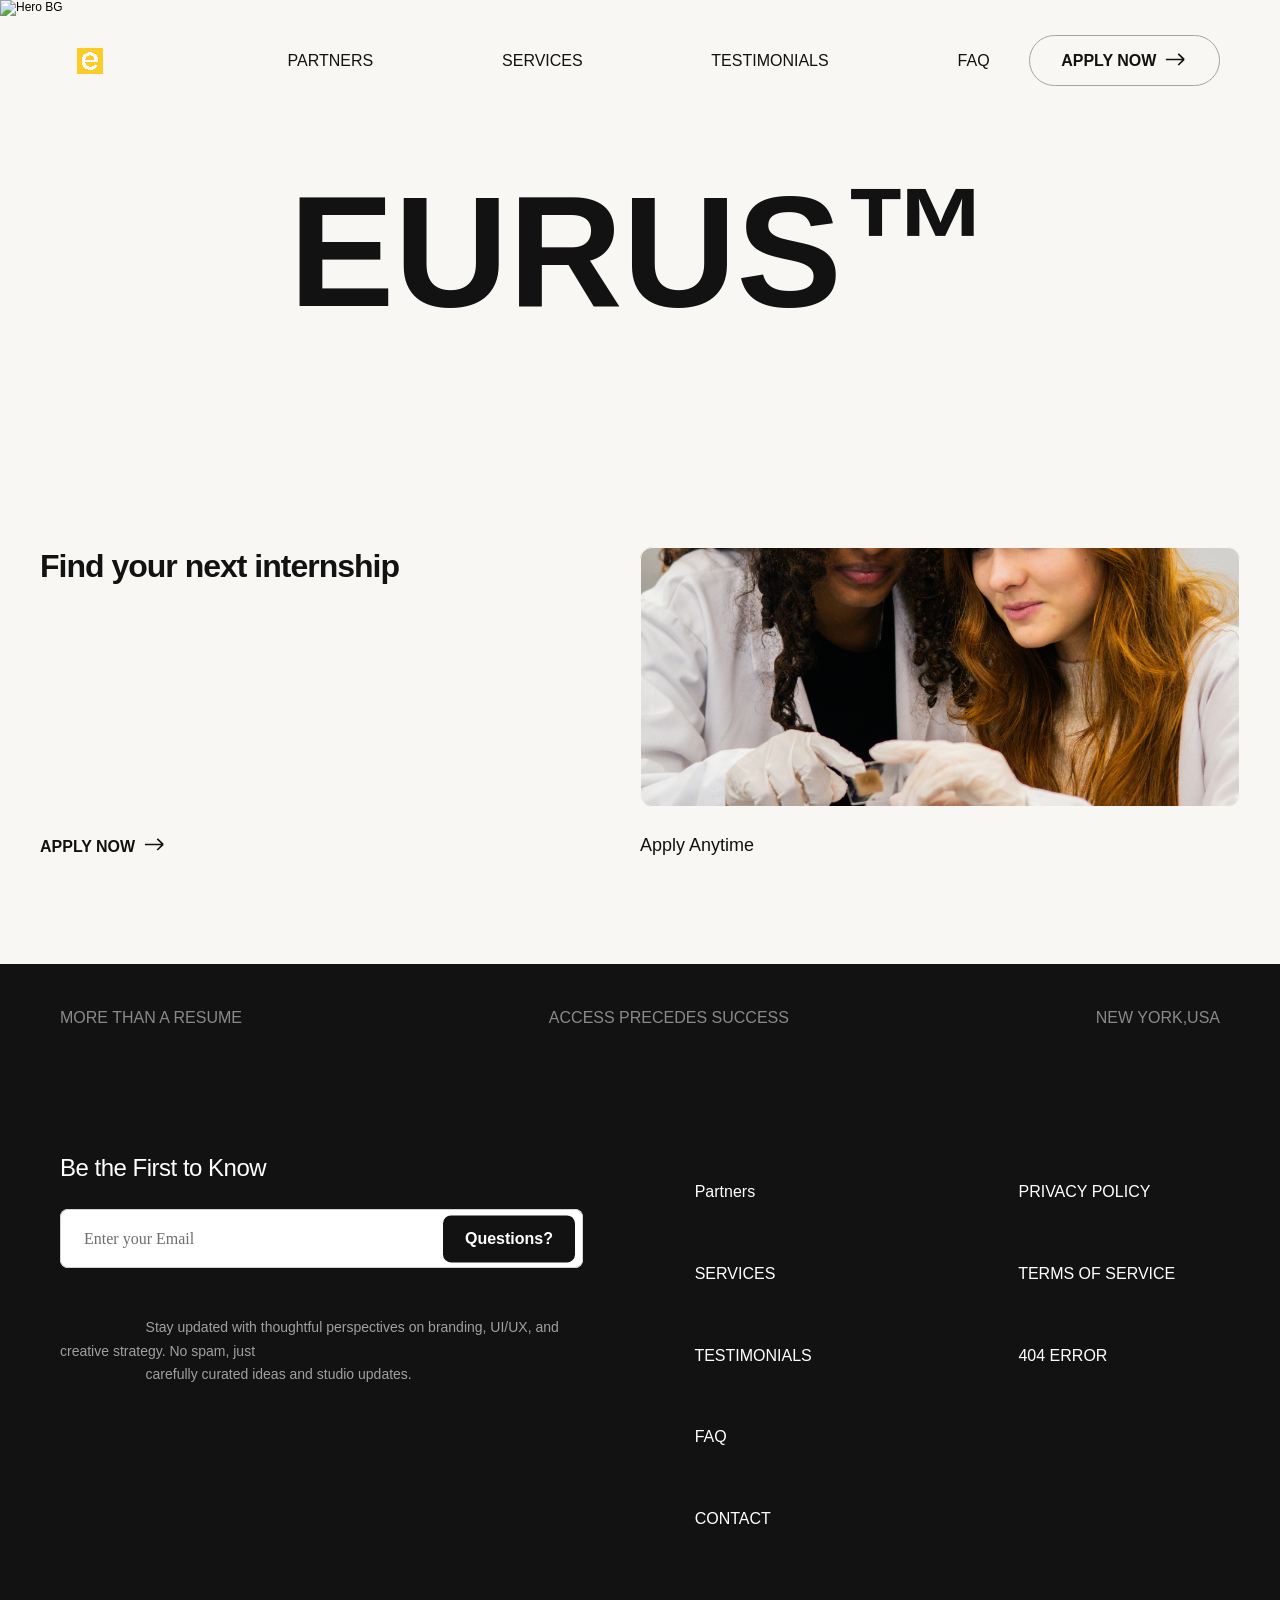
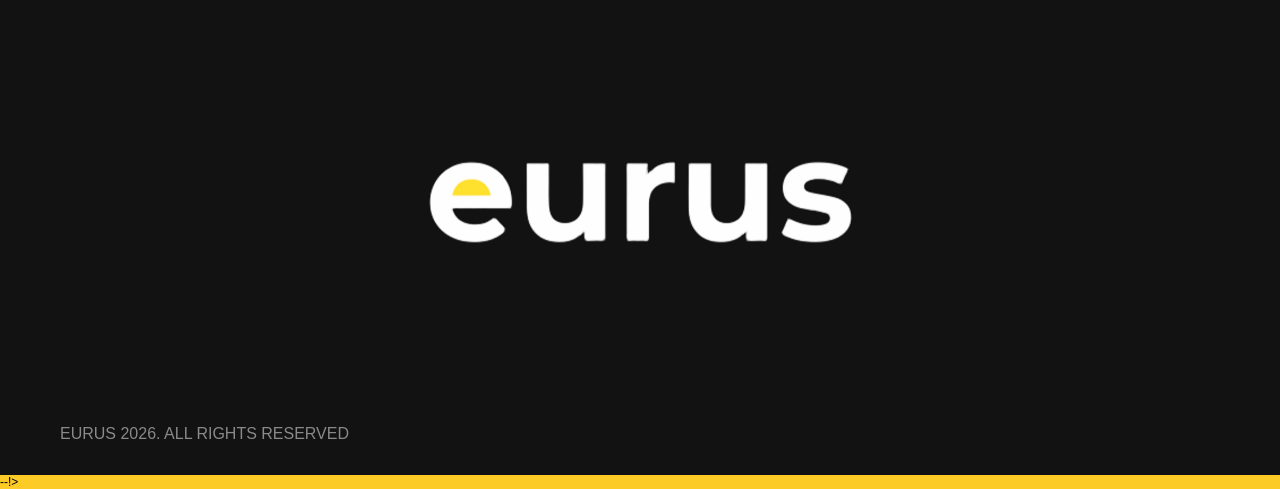
==== commit 3eaf75d4: "dude i think its fixed" ====
--- a/index.html.html
+++ b/index.html.html
@@ -7934,7 +7934,8 @@
                   <p class="framer-text framer-styles-preset-1qbx2yk" data-styles-preset="cwwdMhaCE"
                     style="--framer-text-color:var(--extracted-r6o4lv, var(--token-c8ff91d5-4eb8-4f68-a738-88ed3e66598d, rgb(18, 18, 18)))">
                     <!--$--><a class="framer-text framer-styles-preset-c5z0nw" data-styles-preset="mhuBuGh87"
-                      href="https://eurus.world/#projects-section">Projects</a><!--/$--></p>
+                      href="https://eurus.world/#projects-section">Projects</a><!--/$-->
+                  </p>
                 </div>
                 <div class="framer-kj04lx" data-framer-appear-id="kj04lx" data-framer-name="Services"
                   data-framer-component-type="RichTextContainer"
@@ -7942,7 +7943,8 @@
                   <p class="framer-text framer-styles-preset-1qbx2yk" data-styles-preset="cwwdMhaCE"
                     style="--framer-text-color:var(--extracted-r6o4lv, var(--token-c8ff91d5-4eb8-4f68-a738-88ed3e66598d, rgb(18, 18, 18)))">
                     <!--$--><a class="framer-text framer-styles-preset-c5z0nw" data-styles-preset="mhuBuGh87"
-                      href="https://eurus.world/#service-section">Services</a><!--/$--></p>
+                      href="https://eurus.world/#service-section">Services</a><!--/$-->
+                  </p>
                 </div>
                 <div class="framer-1sq6v9d" data-framer-appear-id="1sq6v9d" data-framer-name="Career"
                   data-framer-component-type="RichTextContainer"
@@ -7950,7 +7952,8 @@
                   <p class="framer-text framer-styles-preset-1qbx2yk" data-styles-preset="cwwdMhaCE"
                     style="--framer-text-color:var(--extracted-r6o4lv, var(--token-c8ff91d5-4eb8-4f68-a738-88ed3e66598d, rgb(18, 18, 18)))">
                     <!--$--><a class="framer-text framer-styles-preset-c5z0nw" data-styles-preset="mhuBuGh87"
-                      href="https://eurus.world/#testimonial-section">TESTIMONIALs</a><!--/$--></p>
+                      href="https://eurus.world/#testimonial-section">TESTIMONIALs</a><!--/$-->
+                  </p>
                 </div>
                 <div class="framer-1frez7o" data-framer-appear-id="1frez7o" data-framer-name="Contact"
                   data-framer-component-type="RichTextContainer"
@@ -7958,7 +7961,8 @@
                   <p class="framer-text framer-styles-preset-1qbx2yk" data-styles-preset="cwwdMhaCE"
                     style="--framer-text-color:var(--extracted-r6o4lv, var(--token-c8ff91d5-4eb8-4f68-a738-88ed3e66598d, rgb(18, 18, 18)))">
                     <!--$--><a class="framer-text framer-styles-preset-c5z0nw" data-styles-preset="mhuBuGh87"
-                      href="https://eurus.world/#faq-section">FAQ</a><!--/$--></p>
+                      href="https://eurus.world/#faq-section">FAQ</a><!--/$-->
+                  </p>
                 </div>
               </div><!--$-->
               <div class="framer-1q6wu9x-container" data-framer-appear-id="1q6wu9x" style="opacity:1;transform:none">
@@ -7996,7 +8000,8 @@
                       </div>
                     </div>
                   </div>
-                </a><!--/$--></div><!--/$-->
+                </a><!--/$-->
+              </div><!--/$-->
             </div>
           </nav>
         </div>
@@ -8220,7 +8225,8 @@
                         style="will-change:opacity;opacity:0.27"> </span><span
                         style="will-change:opacity;opacity:0.27">stands</span><span
                         style="will-change:opacity;opacity:0.27"> </span><span
-                        style="will-change:opacity;opacity:0.27">for.</span></p>
+                        style="will-change:opacity;opacity:0.27">for.</span>
+                    </p>
                   </div><!--/$-->
                 </div><!--$-->
                 <div class="ssr-variant hidden-1ea7la8 hidden-ytsetv">
@@ -9666,7 +9672,8 @@
                           style="border-width: medium; border-style: none; border-color: currentcolor; border-image: none; display: none; place-content: center; place-items: center; overflow: hidden; background: rgba(0, 0, 0, 0.2); cursor: pointer; margin: 0px; padding: 0px; width: 40px; height: 40px; border-radius: 40px; pointer-events: auto; transform: none;"><img
                             decoding="async" width="40" height="40"
                             src="./CREOVO — Creative Portfolio Template_files/11KSGbIZoRSg4pjdnUoif6MKHI.svg"
-                            alt="Next Arrow"></button></div>
+                            alt="Next Arrow"></button>
+                      </div>
                       <div
                         style="display: flex; place-content: center; place-items: center; overflow: hidden; position: absolute; pointer-events: auto; left: 50%; top: unset; transform: translateX(-50%); flex-direction: row; bottom: -60px; border-radius: 50px; background-color: rgba(0, 0, 0, 0.2); user-select: none; opacity: 1; will-change: transform;">
                         <button aria-label="Scroll to page 1" type="button"
@@ -9684,7 +9691,8 @@
                           <div
                             style="border-radius:50%;background:white;cursor:pointer;border:none;place-content:center;place-items:center;padding:0;width:10px;height:10px;background-color:rgb(255, 255, 255);opacity:0.5">
                           </div>
-                        </button></div>
+                        </button>
+                      </div>
                     </fieldset>
                   </section>
                 </div><!--/$-->
@@ -10095,7 +10103,8 @@
                         <div class="framer-form-text-input framer-form-input-wrapper framer-1pifook"
                           style="--framer-input-background: var(--token-02a87c27-d917-4dd9-8436-a9e31f48aaa5, rgb(255, 255, 255)); --framer-input-border-bottom-width: 1px; --framer-input-border-color: var(--token-fd589259-2c09-44d6-bac8-63fed31a7649, rgb(210, 210, 206)); --framer-input-border-left-width: 1px; --framer-input-border-radius-bottom-left: 8px; --framer-input-border-radius-bottom-right: 8px; --framer-input-border-radius-top-left: 8px; --framer-input-border-radius-top-right: 8px; --framer-input-border-right-width: 1px; --framer-input-border-style: solid; --framer-input-border-top-width: 1px; --framer-input-font-color: var(--token-c8ff91d5-4eb8-4f68-a738-88ed3e66598d, rgb(18, 18, 18)); --framer-input-icon-color: rgb(153, 153, 153); --framer-input-placeholder-color: var(--token-50cc4d2f-80df-44ed-83b7-a4b0b8a96aff, rgb(110, 110, 108)); opacity: 1;">
                           <input type="email" required="" name="Email" placeholder="Enter your Email"
-                            class="framer-form-input framer-form-input-empty" value=""></div>
+                            class="framer-form-input framer-form-input-empty" value="">
+                        </div>
                       </label>
                       <div class="framer-170le08-container" data-framer-name="Submit Button" name="Submit Button"
                         style="transform: translateY(-50%); opacity: 1;"><button name="Submit Button" type="submit"
@@ -10159,7 +10168,8 @@
                       <p class="framer-text framer-styles-preset-1v7ht1w" data-styles-preset="VhEjI1aA8"
                         style="--framer-text-color:var(--extracted-r6o4lv, var(--token-02a87c27-d917-4dd9-8436-a9e31f48aaa5, rgb(255, 255, 255)))">
                         <!--$--><a class="framer-text framer-styles-preset-yjaws0" data-styles-preset="Qt51C8CFK"
-                          href="https://eurus.world/#projects-section">PROJECTS</a><!--/$--></p>
+                          href="https://eurus.world/#projects-section">PROJECTS</a><!--/$-->
+                      </p>
                     </div>
                     <div class="framer-twpneo" data-framer-name="SERVICES"
                       data-framer-component-type="RichTextContainer"
@@ -10167,7 +10177,8 @@
                       <p class="framer-text framer-styles-preset-1v7ht1w" data-styles-preset="VhEjI1aA8"
                         style="--framer-text-color:var(--extracted-r6o4lv, var(--token-02a87c27-d917-4dd9-8436-a9e31f48aaa5, rgb(255, 255, 255)))">
                         <!--$--><a class="framer-text framer-styles-preset-yjaws0" data-styles-preset="Qt51C8CFK"
-                          href="https://eurus.world/#service-section">SERVICES</a><!--/$--></p>
+                          href="https://eurus.world/#service-section">SERVICES</a><!--/$-->
+                      </p>
                     </div>
                     <div class="framer-15zaegt" data-framer-name="TESTIMONIALS"
                       data-framer-component-type="RichTextContainer"
@@ -10175,14 +10186,16 @@
                       <p class="framer-text framer-styles-preset-1v7ht1w" data-styles-preset="VhEjI1aA8"
                         style="--framer-text-color:var(--extracted-r6o4lv, var(--token-02a87c27-d917-4dd9-8436-a9e31f48aaa5, rgb(255, 255, 255)))">
                         <!--$--><a class="framer-text framer-styles-preset-yjaws0" data-styles-preset="Qt51C8CFK"
-                          href="https://eurus.world/#testimonial-section">TESTIMONIALS</a><!--/$--></p>
+                          href="https://eurus.world/#testimonial-section">TESTIMONIALS</a><!--/$-->
+                      </p>
                     </div>
                     <div class="framer-14f8t36" data-framer-name="FAQ" data-framer-component-type="RichTextContainer"
                       style="--extracted-r6o4lv: var(--token-02a87c27-d917-4dd9-8436-a9e31f48aaa5, rgb(255, 255, 255)); --framer-paragraph-spacing: 0px; transform: none; opacity: 1;">
                       <p class="framer-text framer-styles-preset-1v7ht1w" data-styles-preset="VhEjI1aA8"
                         style="--framer-text-color:var(--extracted-r6o4lv, var(--token-02a87c27-d917-4dd9-8436-a9e31f48aaa5, rgb(255, 255, 255)))">
                         <!--$--><a class="framer-text framer-styles-preset-yjaws0" data-styles-preset="Qt51C8CFK"
-                          href="https://eurus.world/#faq-section">FAQ</a><!--/$--></p>
+                          href="https://eurus.world/#faq-section">FAQ</a><!--/$-->
+                      </p>
                     </div>
                     <div class="framer-1h0ms6r" data-framer-name="CONTACT"
                       data-framer-component-type="RichTextContainer"
@@ -10190,7 +10203,8 @@
                       <p class="framer-text framer-styles-preset-1v7ht1w" data-styles-preset="VhEjI1aA8"
                         style="--framer-text-color:var(--extracted-r6o4lv, var(--token-02a87c27-d917-4dd9-8436-a9e31f48aaa5, rgb(255, 255, 255)))">
                         <!--$--><a class="framer-text framer-styles-preset-yjaws0" data-styles-preset="Qt51C8CFK"
-                          href="https://eurus.world/contact">CONTACT</a><!--/$--></p>
+                          href="https://eurus.world/contact">CONTACT</a><!--/$-->
+                      </p>
                     </div>
                   </div>
                   <div class="framer-oswb62" data-framer-name="Legal Page" style="opacity: 1;">
@@ -10200,7 +10214,8 @@
                       <p class="framer-text framer-styles-preset-1v7ht1w" data-styles-preset="VhEjI1aA8"
                         style="--framer-text-color:var(--extracted-r6o4lv, var(--token-02a87c27-d917-4dd9-8436-a9e31f48aaa5, rgb(255, 255, 255)))">
                         <!--$--><a class="framer-text framer-styles-preset-yjaws0" data-styles-preset="Qt51C8CFK"
-                          href="https://eurus.world/legal-pages/privacy-policy">PRIVACY POLICY</a><!--/$--></p>
+                          href="https://eurus.world/legal-pages/privacy-policy">PRIVACY POLICY</a><!--/$-->
+                      </p>
                     </div>
                     <div class="framer-kmc5k0" data-framer-name="TERMS OF SERVICE"
                       data-framer-component-type="RichTextContainer"
@@ -10208,7 +10223,8 @@
                       <p class="framer-text framer-styles-preset-1v7ht1w" data-styles-preset="VhEjI1aA8"
                         style="--framer-text-color:var(--extracted-r6o4lv, var(--token-02a87c27-d917-4dd9-8436-a9e31f48aaa5, rgb(255, 255, 255)))">
                         <!--$--><a class="framer-text framer-styles-preset-yjaws0" data-styles-preset="Qt51C8CFK"
-                          href="https://eurus.world/legal-pages/terms-conditions">TERMS OF SERVICE</a><!--/$--></p>
+                          href="https://eurus.world/legal-pages/terms-conditions">TERMS OF SERVICE</a><!--/$-->
+                      </p>
                     </div>
                     <div class="framer-luyxco" data-framer-name="404 ERROR"
                       data-framer-component-type="RichTextContainer"
@@ -10216,7 +10232,8 @@
                       <p class="framer-text framer-styles-preset-1v7ht1w" data-styles-preset="VhEjI1aA8"
                         style="--framer-text-color:var(--extracted-r6o4lv, var(--token-02a87c27-d917-4dd9-8436-a9e31f48aaa5, rgb(255, 255, 255)))">
                         <!--$--><a class="framer-text framer-styles-preset-yjaws0" data-styles-preset="Qt51C8CFK"
-                          href="https://eurus.world/404">404 ERROR</a><!--/$--></p>
+                          href="https://eurus.world/404">404 ERROR</a><!--/$-->
+                      </p>
                     </div>
                   </div>
                   <div class="framer-ueo4jx" data-framer-name="Social Link" style="opacity: 1;">
@@ -10226,7 +10243,8 @@
                       <p class="framer-text framer-styles-preset-1v7ht1w" data-styles-preset="VhEjI1aA8"
                         style="--framer-text-color:var(--extracted-r6o4lv, var(--token-02a87c27-d917-4dd9-8436-a9e31f48aaa5, rgb(255, 255, 255)))">
                         <!--$--><a class="framer-text framer-styles-preset-yjaws0" data-styles-preset="Qt51C8CFK"
-                          href="https://x.com/" target="_blank" rel="noopener">TWITTER</a><!--/$--></p>
+                          href="https://x.com/" target="_blank" rel="noopener">TWITTER</a><!--/$-->
+                      </p>
                     </div>
                     <div class="framer-bfzryq" data-framer-name="LINKEDIN"
                       data-framer-component-type="RichTextContainer"
@@ -10234,7 +10252,8 @@
                       <p class="framer-text framer-styles-preset-1v7ht1w" data-styles-preset="VhEjI1aA8"
                         style="--framer-text-color:var(--extracted-r6o4lv, var(--token-02a87c27-d917-4dd9-8436-a9e31f48aaa5, rgb(255, 255, 255)))">
                         <!--$--><a class="framer-text framer-styles-preset-yjaws0" data-styles-preset="Qt51C8CFK"
-                          href="https://www.linkedin.com/" target="_blank" rel="noopener">LINKEDIN</a><!--/$--></p>
+                          href="https://www.linkedin.com/" target="_blank" rel="noopener">LINKEDIN</a><!--/$-->
+                      </p>
                     </div>
                     <div class="framer-13qq8bp" data-framer-name="INSTAGRAM"
                       data-framer-component-type="RichTextContainer"
@@ -10242,7 +10261,8 @@
                       <p class="framer-text framer-styles-preset-1v7ht1w" data-styles-preset="VhEjI1aA8"
                         style="--framer-text-color:var(--extracted-r6o4lv, var(--token-02a87c27-d917-4dd9-8436-a9e31f48aaa5, rgb(255, 255, 255)))">
                         <!--$--><a class="framer-text framer-styles-preset-yjaws0" data-styles-preset="Qt51C8CFK"
-                          href="https://www.instagram.com/" target="_blank" rel="noopener">INSTAGRAM</a><!--/$--></p>
+                          href="https://www.instagram.com/" target="_blank" rel="noopener">INSTAGRAM</a><!--/$-->
+                      </p>
                     </div>
                     <div class="framer-n4hpfj" data-framer-name="DRIBBBLE"
                       data-framer-component-type="RichTextContainer"
@@ -10250,7 +10270,8 @@
                       <p class="framer-text framer-styles-preset-1v7ht1w" data-styles-preset="VhEjI1aA8"
                         style="--framer-text-color:var(--extracted-r6o4lv, var(--token-02a87c27-d917-4dd9-8436-a9e31f48aaa5, rgb(255, 255, 255)))">
                         <!--$--><a class="framer-text framer-styles-preset-yjaws0" data-styles-preset="Qt51C8CFK"
-                          href="https://dribbble.com/" target="_blank" rel="noopener">DRIBBBLE</a><!--/$--></p>
+                          href="https://dribbble.com/" target="_blank" rel="noopener">DRIBBBLE</a><!--/$-->
+                      </p>
                     </div>
                   </div>
                 </div>
@@ -10620,6 +10641,31 @@
       if (!mobileNavStyles.isConnected) document.body.appendChild(mobileNavStyles);
     }, 500);
     const nav = document.querySelector('nav');
+    // Keep the nav logo (e_logo.PNG) pointing at the local homepage. Framer's
+    // hydration script from eurus.world can re-render the nav and rewrite the
+    // href back to https://eurus.world, so we enforce it continuously and
+    // intercept clicks in the capture phase (runs before Framer's handlers).
+    (function fixLogoLink() {
+      const HOME = './index.html';
+      const enforce = () => {
+        document.querySelectorAll('[data-framer-name="Logo Wrapper"], a.framer-p4hjn9').forEach((a) => {
+          if (a.tagName === 'A' && a.getAttribute('href') !== HOME) a.setAttribute('href', HOME);
+        });
+      };
+      // Capture-phase click interception: fires before any framework handler.
+      document.addEventListener('click', (e) => {
+        const a = e.target.closest && e.target.closest('[data-framer-name="Logo Wrapper"], a.framer-p4hjn9');
+        if (!a) return;
+        const href = a.getAttribute('href') || '';
+        if (/^(https?:)?\/\/(www\.)?(eurus\.world)/i.test(href) || href.includes('eurus.world')) {
+          e.preventDefault();
+          e.stopImmediatePropagation();
+          window.location.href = HOME;
+        }
+      }, true);
+      enforce();
+      new MutationObserver(enforce).observe(document.body, { childList: true, subtree: true, attributes: true, attributeFilter: ['href'] });
+    })();
     const navMenu = nav && nav.querySelector('[data-framer-name="Menu Items"]');
     if (nav && navMenu && !nav.querySelector('[data-eurus-mobile-menu-button]')) {
       const controls = document.createElement('div');
